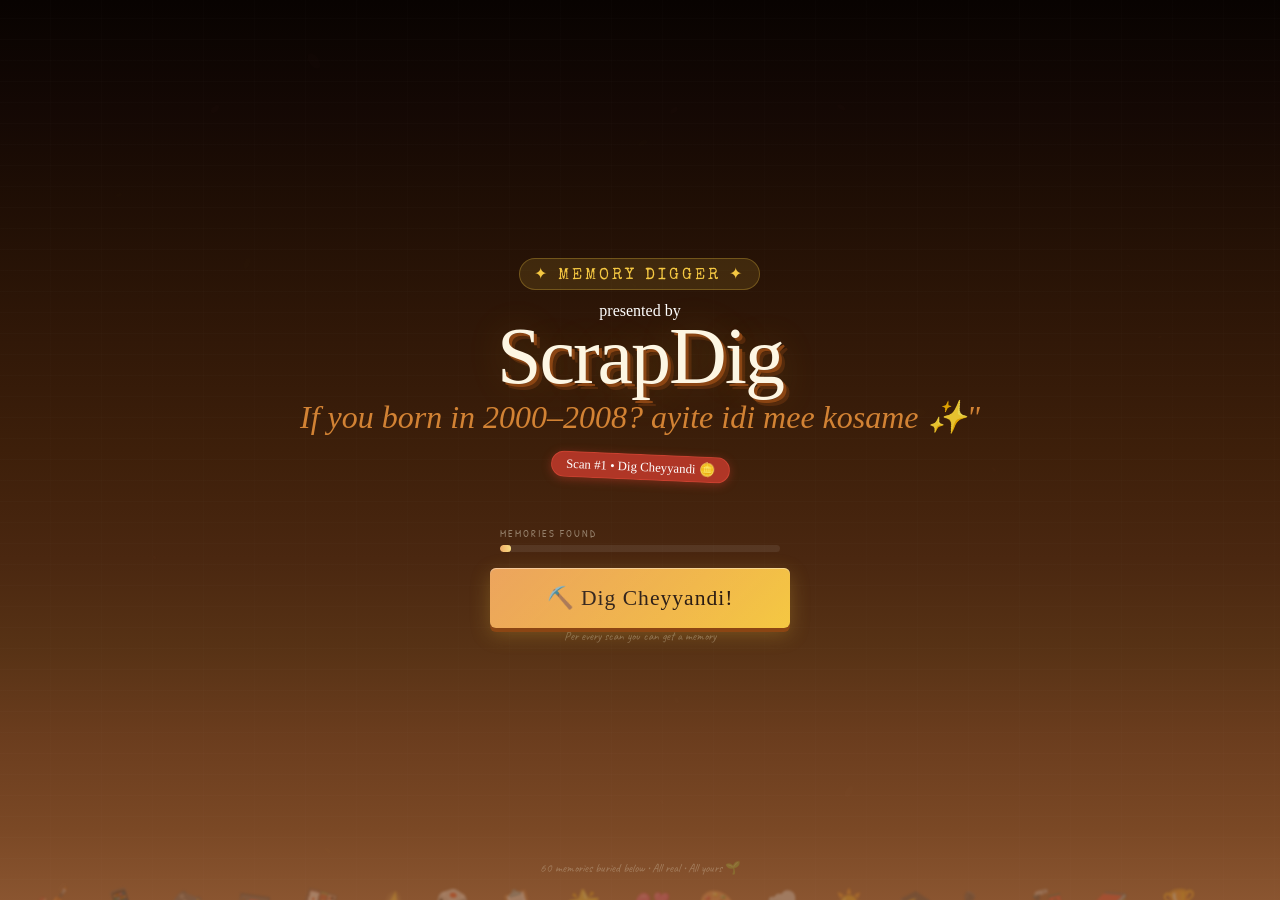
==== index.html @ 2a5e7024 "increased to 1.3 and none" ====
<!DOCTYPE html>
<html lang="en">
<head>
<meta charset="UTF-8">
<meta name="viewport" content="width=device-width, initial-scale=1.0, maximum-scale=1.0, user-scalable=no">
<meta name="theme-color" content="#1a0a05">
<meta name="description" content="Dig up 60 buried childhood memories from the 2000s. Galli cricket, CN at 6 PM, Nokia Snake, power cuts — all yours to unearth.">
<meta name="keywords" content="childhood memories, Indian nostalgia, 2000s, millennium kids, Telugu nostalgia, scrapdig">
<meta name="author" content="ScrapDig">
<meta property="og:title" content="ScrapDig — Dig Up Your Childhood">
<meta property="og:description" content="60 buried memories from growing up in India, 2000–2010. Each one hits different.">
<meta property="og:type" content="website">
<meta property="og:image" content="https://og-image.vercel.app/ScrapDig%20%E2%80%94%20Memory%20Digger.png">
<meta name="twitter:card" content="summary_large_image">
<meta name="twitter:title" content="ScrapDig — Dig Up Your Childhood">
<meta name="twitter:description" content="60 buried Indian childhood memories. Galli cricket, CN 6PM, Nokia Snake, powercuts — all real, all yours.">
<meta name="mobile-web-app-capable" content="yes">
<meta name="apple-mobile-web-app-capable" content="yes">
<meta name="apple-mobile-web-app-status-bar-style" content="black-translucent">
<meta name="apple-mobile-web-app-title" content="ScrapDig">
<link rel="icon" href="data:image/svg+xml,<svg xmlns='http://www.w3.org/2000/svg' viewBox='0 0 100 100'><text y='.9em' font-size='90'>⛏️</text></svg>">
<title>ScrapDig — Memory Digger</title>
<link rel="preconnect" href="https://fonts.googleapis.com">
<link rel="preconnect" href="https://fonts.gstatic.com" crossorigin>
<link href="https://fonts.googleapis.com/css2?family=Caveat:wght@400;600;700&family=Permanent+Marker&family=Patrick+Hand+SC&family=Kalam:wght@300;400;700&family=Special+Elite&display=swap" rel="stylesheet">
<style>
:root {
  --soil1: #3d1f0a;
  --soil2: #2a1205;
  --gold: #f5c842;
  --amber: #e8913a;
  --rust: #c0392b;
  --paper: #fdf6e3;
  --aged: #f0e6c8;
  --ink: #1e0e05;
  --cream: #faf3e0;
  --green: #2ecc71;
  --blue: #3498db;
  --purple: #9b59b6;
  --safe: env(safe-area-inset-bottom, 0px);
}

* { margin:0; padding:0; box-sizing:border-box; -webkit-tap-highlight-color:transparent; }

html, body {
  height: 100%; width: 100%;
  overflow: hidden;
  font-family: 'lora', cursive;
  background: var(--soil2);
  -webkit-font-smoothing: antialiased;
}

/* LOADER */
#loader {
  position: fixed; inset: 0;
  background: var(--soil2);
  display: flex; flex-direction: column;
  align-items: center; justify-content: center;
  z-index: 9999;
  transition: opacity 0.5s ease;
}
#loader.out { opacity: 0; pointer-events: none; }
.loader-shovel { font-size: 3.5rem; animation: shovelDig 0.8s ease-in-out infinite; transform-origin: bottom center; }
@keyframes shovelDig { 0%,100%{ transform: rotate(-20deg); } 50%{ transform: rotate(15deg) translateY(6px); } }
.loader-text { font-family: 'Permanent Marker', cursive; color: var(--gold); font-size: 1rem; margin-top: 12px; letter-spacing: 2px; animation: pulse 1.2s ease infinite; }
@keyframes pulse { 0%,100%{opacity:1} 50%{opacity:0.4} }

/* ENTRY SCREEN */
#entry {
  position: fixed; inset: 0;
  display: flex; flex-direction: column;
  align-items: center; justify-content: center;
  z-index: 100; overflow: hidden;
  transition: transform 0.55s cubic-bezier(0.7,0,0.3,1), opacity 0.4s;
}
#entry.slide-out { transform: translateY(-100%); opacity: 0; pointer-events: none; }

.entry-bg {
  position: absolute; inset: 0;
  background: linear-gradient(180deg, #080301 0%, #140804 12%, #221005 25%, #311808 38%, #3d1f0a 50%, #4a2710 62%, #573215 72%, #6b3d1e 82%, #7a4825 92%, #8a5530 100%);
}
.entry-bg::before {
  content: '';
  position: absolute; inset: 0;
  background-image: repeating-linear-gradient(0deg, transparent 0px, transparent 20px, rgba(255,255,255,0.012) 20px, rgba(255,255,255,0.012) 21px), repeating-linear-gradient(90deg, transparent 0px, transparent 50px, rgba(255,255,255,0.008) 50px, rgba(255,255,255,0.008) 51px);
}

.soil-particle { position: absolute; border-radius: 50%; background: rgba(255,210,130,0.1); pointer-events: none; }

.entry-content { position: relative; z-index: 2; display: flex; flex-direction: column; align-items: center; padding: 0 24px; text-align: center; }

.brand-tag { background: rgba(245,200,66,0.12); border: 1px solid rgba(245,200,66,0.28); color: var(--gold); font-family: 'Special Elite', cursive; font-size: 1rem; letter-spacing: 3px; text-transform: uppercase; padding: 5px 14px; border-radius: 20px; margin-bottom: 12px; }

.entry-logo { font-family: 'Permanent Marker', cursive; font-size: clamp(3.5rem, 15vw, 5rem); color: var(--paper); line-height: 0.9; text-shadow: 3px 3px 0 #8B4513, 6px 6px 0 rgba(139,69,19,0.35), 0 0 40px rgba(245,200,66,0.18); animation: logoGlow 3s ease infinite; letter-spacing: -2px; }
@keyframes logoGlow { 0%,100%{ text-shadow: 3px 3px 0 #8B4513, 6px 6px 0 rgba(139,69,19,0.35), 0 0 40px rgba(245,200,66,0.18); } 50%{ text-shadow: 3px 3px 0 #8B4513, 6px 6px 0 rgba(139,69,19,0.35), 0 0 60px rgba(245,200,66,0.38); } }

.entry-tagline { font-family: 'Caveat', cursive; color: var(--amber); font-size: clamp(1rem, 4vw, 2rem); margin-top: 6px; opacity: 0.88; font-style: italic; }

.dig-meter { width: min(280px, 80vw); margin: 22px 0 8px; }
.dig-meter-label { font-family: 'Patrick Hand SC', cursive; color: rgba(245,239,220,0.45); font-size: 0.65rem; letter-spacing: 2px; text-transform: uppercase; text-align: left; margin-bottom: 5px; }
.dig-meter-bar { height: 7px; background: rgba(255,255,255,0.08); border-radius: 4px; overflow: hidden; }
.dig-meter-fill { height: 100%; background: linear-gradient(90deg, var(--amber), var(--gold)); border-radius: 4px; transition: width 1.2s ease; position: relative; overflow: hidden; }
.dig-meter-fill::after { content: ''; position: absolute; top:0; right:0; bottom:0; width:30px; background: linear-gradient(90deg, transparent, rgba(255,255,255,0.35)); animation: shimmer 1.8s linear infinite; }
@keyframes shimmer { from{transform:translateX(-30px)} to{transform:translateX(15px)} }

.scan-pill { background: rgba(192,57,43,0.88); border: 1px solid rgba(255,90,70,0.35); color: white; font-family: 'Permanent Marker', cursive; font-size: 0.8rem; padding: 4px 14px; border-radius: 20px; transform: rotate(2.5deg); box-shadow: 0 2px 10px rgba(192,57,43,0.45); margin-bottom: 24px; }

.dig-btn { position: relative; background: linear-gradient(135deg, var(--amber) 0%, var(--gold) 100%); color: var(--ink); border: none; font-family: 'Permanent Marker', cursive; font-size: clamp(1.05rem, 4.5vw, 1.35rem); padding: 17px 40px; border-radius: 6px; cursor: pointer; box-shadow: 0 4px 0 #8B4513, 0 6px 20px rgba(245,200,66,0.25), inset 0 1px 0 rgba(255,255,255,0.38); transition: transform 0.1s, box-shadow 0.1s; letter-spacing: 1px; overflow: hidden; -webkit-appearance: none; width: min(300px, 85vw); }
.dig-btn::before { content: ''; position: absolute; inset: 0; background: linear-gradient(135deg, rgba(255,255,255,0.18), transparent); pointer-events: none; }
.dig-btn:active { transform: translateY(3px); box-shadow: 0 1px 0 #8B4513, 0 2px 8px rgba(245,200,66,0.18); }

.entry-footer { position: absolute; bottom: max(24px, var(--safe)); left: 0; right: 0; text-align: center; font-family: 'Caveat', cursive; color: rgba(245,239,220,0.28); font-size: 0.78rem; padding: 0 24px; }

.buried-hint { position: absolute; bottom: 0; left: 0; right: 0; height: 80px; overflow: hidden; }
.buried-item { position: absolute; bottom: -20px; font-size: 1.7rem; opacity: 0.25; filter: blur(0.8px); transform: rotate(var(--rot)); }

/* DIG ANIMATION */
#dig-anim { position: fixed; inset: 0; background: var(--soil2); z-index: 200; display: flex; flex-direction: column; align-items: center; justify-content: center; opacity: 0; pointer-events: none; transition: opacity 0.25s; }
#dig-anim.show { opacity: 1; pointer-events: all; }
.dig-anim-shovel { font-size: 3.8rem; animation: digShovel 0.45s ease-in-out infinite; display: block; transform-origin: bottom center; }
@keyframes digShovel { 0%{ transform: rotate(-28deg) scale(1); } 50%{ transform: rotate(18deg) scale(1.08) translateY(7px); } 100%{ transform: rotate(-28deg) scale(1); } }
.dig-anim-text { font-family: 'Caveat', cursive; color: var(--gold); font-size: 1.15rem; margin-top: 10px; }
.dig-anim-dots span { animation: dotBlink 0.9s ease infinite; color: var(--amber); font-size: 1.4rem; }
.dig-anim-dots span:nth-child(2){ animation-delay:0.2s } .dig-anim-dots span:nth-child(3){ animation-delay:0.4s }
@keyframes dotBlink { 0%,100%{opacity:0.15} 50%{opacity:1} }
.fly-particle { position: absolute; width: 7px; height: 5px; border-radius: 50%; pointer-events: none; animation: flyOut var(--dur) ease-out both; }
@keyframes flyOut { 0%{ transform: translate(0,0) scale(1); opacity:1; } 100%{ transform: translate(var(--tx), var(--ty)) scale(0.2); opacity:0; } }

/* MEMORY SCREEN */
#memory-screen { position: fixed; inset: 0; overflow-y: auto; overflow-x: hidden; -webkit-overflow-scrolling: touch; opacity: 0; pointer-events: none; transition: opacity 0.4s; background: #1a0e06; }
#memory-screen.show { opacity: 1; pointer-events: all; }

.soil-header { background: linear-gradient(180deg, #0a0401 0%, #150803 40%, #1e0d04 100%); height: 58px; position: sticky; top: 0; z-index: 50; flex-shrink: 0; display: flex; align-items: center; border-bottom: 1px solid rgba(245,200,66,0.1); }
.soil-header-content { width: 100%; display: flex; justify-content: space-between; align-items: center; padding: 0 16px; }
.soil-logo { font-family: 'Permanent Marker', cursive; color: var(--gold); font-size: 1.05rem; text-shadow: 0 0 10px rgba(245,200,66,0.4); }
.soil-scan-no { background: var(--rust); color: white; font-family: 'Caveat', cursive; font-size: 0.8rem; padding: 3px 12px; border-radius: 12px; transform: rotate(1.5deg); }

.dirt-reveal { position: relative; margin: 14px 14px 0; padding-bottom: 24px; }

/* MEMORY CARD - Enhanced */
.mem-card {
  background: var(--paper);
  border-radius: 4px;
  box-shadow: 0 3px 8px rgba(0,0,0,0.18), 0 16px 50px rgba(0,0,0,0.35), inset 0 1px 0 rgba(255,255,255,0.95);
  overflow: hidden;
  position: relative;
  margin-top: 0;
  animation: cardReveal 0.5s cubic-bezier(0.34,1.45,0.64,1) both;
  will-change: transform;
}
@keyframes cardReveal { from { transform: translateY(28px) scale(0.94); opacity: 0; } to { transform: translateY(0) scale(1); opacity: 1; } }

.mem-card::before { content: ''; position: absolute; inset: 0; background-image: url("data:image/svg+xml,%3Csvg xmlns='http://www.w3.org/2000/svg' width='200' height='200'%3E%3Cfilter id='n'%3E%3CfeTurbulence type='fractalNoise' baseFrequency='0.65' numOctaves='3' stitchTiles='stitch'/%3E%3CfeColorMatrix type='saturate' values='0'/%3E%3C/filter%3E%3Crect width='200' height='200' filter='url(%23n)' opacity='0.035'/%3E%3C/svg%3E"); pointer-events: none; z-index: 0; }

.tape { position: absolute; background: rgba(255,242,150,0.62); border-left: 1px solid rgba(200,180,75,0.28); border-right: 1px solid rgba(200,180,75,0.28); z-index: 10; }
.tape-top { width: 88px; height: 20px; top: -10px; left: 50%; transform: translateX(-50%) rotate(var(--tr, 0deg)); }

.rarity-banner { height: 5px; width: 100%; }

/* Hero visual */
.mem-visual { width: 100%; min-height: 165px; display: flex; align-items: center; justify-content: center; position: relative; overflow: hidden; }
.mem-category { position: absolute; top: 10px; left: 11px; background: rgba(0,0,0,0.52); backdrop-filter: blur(4px); color: white; font-family: 'Special Elite', cursive; font-size: 0.58rem; letter-spacing: 2px; text-transform: uppercase; padding: 4px 10px; border-radius: 12px; }
.age-badge { position: absolute; top: 10px; right: 11px; font-family: 'Permanent Marker', cursive; font-size: 0.7rem; padding: 4px 10px; border-radius: 12px; transform: rotate(2.5deg); }
.mem-emoji { font-size: clamp(4.5rem, 18vw, 6.5rem); filter: drop-shadow(3px 5px 7px rgba(0,0,0,0.28)); animation: emojiPop 0.45s 0.12s cubic-bezier(0.34,1.5,0.64,1) both; position: relative; z-index: 1; }
@keyframes emojiPop { from { transform: scale(0.25) rotate(-18deg); opacity: 0; } to { transform: scale(1) rotate(0deg); opacity: 1; } }

/* Content */
.mem-content { padding: 18px 16px 0; position: relative; z-index: 1; }
.mem-age-label { font-family: 'Special Elite', cursive; font-size: 0.58rem; letter-spacing: 3px; text-transform: uppercase; color: var(--amber); margin-bottom: 3px; opacity: 0; animation: fadeSlideUp 0.38s 0.28s ease both; }
.mem-title { font-family: 'Permanent Marker', cursive; font-size: clamp(1.45rem, 5.5vw, 1.9rem); color: var(--ink); line-height: 1.1; margin-bottom: 12px; opacity: 0; animation: fadeSlideUp 0.38s 0.38s ease both; }

/* Story body - first person, rich narrative */
.mem-body {
  font-family: 'Kalam', cursive;
  font-size: clamp(0.95rem, 3.7vw, 1.08rem);
  color: #2a1608;
  line-height: 1.82;
  margin-bottom: 16px;
  opacity: 0;
  animation: fadeSlideUp 0.38s 0.48s ease both;
  border-left: 3px solid var(--amber);
  padding-left: 13px;
  background: linear-gradient(135deg, rgba(245,200,66,0.04), transparent);
  border-radius: 0 6px 6px 0;
  padding-top: 8px;
  padding-bottom: 8px;
}

/* Hook line - pull to next card */
.mem-hook {
  background: linear-gradient(135deg, rgba(30,14,5,0.06), rgba(245,200,66,0.08));
  border: 1.5px dashed rgba(139,69,19,0.3);
  border-radius: 8px;
  padding: 11px 14px;
  margin: 0 0 15px;
  font-family: 'lora', cursive;
  font-size: clamp(0.9rem, 3.5vw, 1.3rem);
  color: #5c2a0a;
  line-height: 1.55;
  opacity: 0;
  animation: fadeSlideUp 0.38s 0.58s ease both;
  text-align: center;
  font-style: none;
  position: relative;
}
.mem-hook::before {
  content: '💬';
  position: absolute;
  top: -11px;
  left: 50%;
  transform: translateX(-50%);
  font-size: 1.1rem;
  font-style: normal;
}

.mem-widget { margin: 0 0 14px; border-radius: 8px; overflow: hidden; opacity: 0; animation: fadeSlideUp 0.38s 0.65s ease both; }

.mem-tags { display: flex; flex-wrap: wrap; gap: 5px; margin-bottom: 16px; opacity: 0; animation: fadeSlideUp 0.38s 0.72s ease both; }
.tag { font-family: 'Patrick Hand SC', cursive; font-size: 0.68rem; padding: 4px 11px; border-radius: 12px; border: 1.5px solid; }

.mem-stamp { position: absolute; top: 22px; right: 16px; font-family: 'Special Elite', cursive; font-size: 0.48rem; letter-spacing: 1.5px; text-transform: uppercase; padding: 5px 7px; border: 2px solid; border-radius: 2px; opacity: 0.5; transform: rotate(11deg); white-space: nowrap; }

.mem-action { padding: 0 16px max(18px, calc(var(--safe) + 18px)); opacity: 0; animation: fadeSlideUp 0.38s 0.8s ease both; }

.next-dig-btn { display: block; width: 100%; background: linear-gradient(135deg, #1e0b03, #4a1f08); color: var(--gold); border: 2px solid rgba(245,200,66,0.25); font-family: 'Permanent Marker', cursive; font-size: clamp(0.95rem, 4vw, 1.15rem); padding: 15px; border-radius: 8px; cursor: pointer; letter-spacing: 1px; box-shadow: 0 4px 18px rgba(0,0,0,0.28), inset 0 1px 0 rgba(255,255,255,0.08); transition: transform 0.1s, box-shadow 0.1s; -webkit-appearance: none; position: relative; overflow: hidden; }
.next-dig-btn::before { content: ''; position: absolute; inset: 0; background: linear-gradient(135deg, rgba(245,200,66,0.08), transparent 50%); }
.next-dig-btn:active { transform: scale(0.97); box-shadow: 0 2px 8px rgba(0,0,0,0.28); }

.dig-progress { text-align: center; font-family: 'Caveat', cursive; font-size: 0.78rem; color: rgba(30,14,5,0.4); margin-top: 9px; padding-bottom: 6px; }

.scratch-line { position: absolute; height: 1px; background: linear-gradient(90deg, transparent, rgba(0,0,0,0.035), transparent); pointer-events: none; }

@keyframes fadeSlideUp { from { transform: translateY(10px); opacity: 0; } to { transform: translateY(0); opacity: 1; } }

/* EASTER EGG */
#egg-screen { position: fixed; inset: 0; background: radial-gradient(ellipse at center, #1a0805 0%, #040100 100%); z-index: 500; display: flex; flex-direction: column; align-items: center; justify-content: center; opacity: 0; pointer-events: none; transition: opacity 0.4s; padding: 24px; }
#egg-screen.show { opacity: 1; pointer-events: all; }
.egg-glow { font-size: 4.5rem; animation: eggFloat 2s ease infinite; filter: drop-shadow(0 0 18px rgba(245,200,66,0.75)); }
@keyframes eggFloat { 0%,100%{ transform: translateY(0) rotate(-4deg); } 50%{ transform: translateY(-10px) rotate(4deg); } }
.egg-title { font-family: 'Permanent Marker', cursive; color: var(--gold); font-size: clamp(1.5rem, 6.5vw, 2rem); text-align: center; margin-top: 14px; text-shadow: 0 0 25px rgba(245,200,66,0.55); line-height: 1.2; }
.egg-body { font-family: 'Caveat', cursive; color: rgba(245,239,220,0.78); font-size: clamp(0.95rem, 3.8vw, 1.15rem); text-align: center; margin-top: 10px; line-height: 1.62; max-width: 320px; }
.egg-close { margin-top: 28px; background: transparent; border: 2px solid rgba(245,200,66,0.45); color: var(--gold); font-family: 'Permanent Marker', cursive; font-size: 0.95rem; padding: 11px 28px; border-radius: 6px; cursor: pointer; transition: background 0.2s; }
.egg-close:active { background: rgba(245,200,66,0.12); }
.egg-star { position: absolute; width: 2px; height: 2px; border-radius: 50%; background: rgba(245,200,66,0.45); animation: twinkle var(--d) ease infinite; }
@keyframes twinkle { 0%,100%{opacity:0.1} 50%{opacity:1} }

/* CONFETTI */
.confetti { position: fixed; pointer-events: none; z-index: 999; border-radius: 2px; animation: confettiFall var(--dur) ease-out both; }
@keyframes confettiFall { 0%{ transform: translateY(-10px) rotate(0deg); opacity:1; } 100%{ transform: translateY(110vh) rotate(540deg); opacity:0; } }

/* ═══ WIDGETS ═══ */
/* Nokia */
.nokia-wrap { background: #c5c5bc; padding: 10px; border-radius: 8px; }
.nokia-body { background: #363630; border-radius: 6px; padding: 7px; }
.nokia-screen { background: #7aab6a; border: 2px solid #3a5a2c; border-radius: 3px; padding: 8px; font-family: 'Special Elite', cursive; font-size: 0.72rem; color: #1a3010; min-height: 62px; display: flex; align-items: center; justify-content: center; text-align: center; line-height: 1.5; position: relative; overflow: hidden; }
.nokia-screen::before { content: ''; position: absolute; inset: 0; background: repeating-linear-gradient(0deg, transparent, transparent 8px, rgba(0,0,0,0.055) 8px, rgba(0,0,0,0.055) 9px); }
.nokia-screen::after { content: ''; position: absolute; top: 0; left: 0; right: 0; height: 3px; background: linear-gradient(180deg, rgba(255,255,255,0.28), transparent); }
.nokia-keys { display: flex; gap: 4px; margin-top: 5px; justify-content: center; }
.nokia-key { background: #424238; color: #8a8a7a; font-size: 0.52rem; padding: 3px 7px; border-radius: 3px; font-family: 'Special Elite', cursive; }

/* TV */
.tv-wrap { background: linear-gradient(135deg, #282828, #181818); border-radius: 12px; padding: 9px; border: 3px solid #3a3a3a; box-shadow: inset 0 0 10px rgba(0,0,0,0.45); }
.tv-screen-border { background: #0e0e0e; border-radius: 6px; padding: 5px; }
.tv-screen { background: linear-gradient(135deg, #ff4400, #e50000); border-radius: 4px; padding: 9px 11px; color: white; min-height: 95px; }
.tv-cn-logo { font-family: 'Permanent Marker', cursive; font-size: 1.1rem; margin-bottom: 6px; }
.tv-row { display: flex; justify-content: space-between; padding: 4px 0; border-bottom: 1px solid rgba(255,255,255,0.18); font-family: 'Caveat', cursive; font-size: 0.78rem; }
.tv-row.now { background: rgba(255,255,255,0.14); padding: 4px 6px; border-radius: 3px; }
.now-badge { background: #ffdd00; color: #cc0000; font-size: 0.52rem; padding: 1px 4px; border-radius: 2px; font-family:'Special Elite',cursive; letter-spacing:1px; margin-left:4px; }
.tv-antenna { display:flex; justify-content:center; margin-bottom:5px; }
.tv-ant-line { width:2px; height:18px; background:#555; transform:rotate(var(--a)); transform-origin: bottom center; }

/* Report card */
.report-wrap { background: white; border: 1px solid #ccc; border-radius: 4px; overflow: hidden; }
.report-head { background: linear-gradient(135deg, #1a3a6a, #2855a0); color: white; padding: 8px 11px; text-align: center; font-family: 'Special Elite', cursive; font-size: 0.68rem; letter-spacing: 1px; }
.report-body { padding: 9px; }
.report-row { display: flex; justify-content: space-between; padding: 4px 0; border-bottom: 1px solid #f0f0f0; font-family: 'Special Elite', cursive; font-size: 0.7rem; color: #333; }
.grade-good { color: #22c55e; font-weight: bold; } .grade-avg { color: #f59e0b; font-weight: bold; } .grade-bad { color: #ef4444; font-weight: bold; }
.report-footer { background: #f8f8f8; padding: 6px 11px; font-family:'Special Elite',cursive; font-size:0.58rem; color:#666; }

/* Power cut */
.powercut-wrap { background: linear-gradient(180deg, #0b0b0b, #0f0f0f); border-radius: 8px; padding: 18px; text-align: center; min-height: 88px; display: flex; flex-direction: column; align-items: center; justify-content: center; gap: 7px; position: relative; overflow: hidden; }
.powercut-wrap::before { content: ''; position: absolute; inset: 0; background: radial-gradient(ellipse at 50% 55%, rgba(255,175,45,0.12) 0%, transparent 60%); }
.candle-emoji { font-size: 2.8rem; animation: candleFlick 0.28s ease infinite alternate; position: relative; z-index: 1; }
@keyframes candleFlick { 0%{ transform: scale(1) rotate(-3deg); } 100%{ transform: scale(1.04) rotate(3deg); } }
.pc-text { font-family:'Caveat',cursive; color:#d4a017; font-size:0.88rem; position:relative; z-index:1; line-height:1.5; }
.pc-stars { position:absolute; top:8px; left:0; right:0; display:flex; justify-content:center; gap:8px; }
.pc-star { color:rgba(255,220,100,0.28); font-size:0.58rem; animation: twinkle var(--d) ease infinite; }

/* Tiffin */
.tiffin-wrap { background: linear-gradient(135deg, #ffecaa, #fdcb6e); border-radius: 8px; padding: 13px; text-align: center; border: 2px solid rgba(253,200,100,0.45); }
.tiffin-box-vis { display: flex; justify-content: center; gap: 5px; margin-bottom: 9px; }
.tiffin-compartment { background: rgba(255,255,255,0.68); border-radius: 4px; border: 1px solid rgba(0,0,0,0.08); padding: 7px 5px; font-size: 1.5rem; text-align: center; flex: 1; box-shadow: inset 0 1px 3px rgba(0,0,0,0.08); }
.tiffin-label { font-family:'Caveat',cursive; font-size:0.78rem; color:#5d3a0a; }

/* Cricket */
.cricket-board { background: linear-gradient(180deg, #2a5a1c, #183810); border-radius: 8px; padding: 11px; color: white; font-family: 'Special Elite', cursive; }
.cricket-score { font-size: 1.9rem; text-align: center; color: #f5c842; font-family: 'Permanent Marker', cursive; }
.cricket-row { display:flex; justify-content:space-between; font-size:0.68rem; margin-top:3px; opacity:0.78; }
.cricket-balls { display:flex; gap:3px; margin-top:7px; justify-content:center; }
.ball { width:17px; height:17px; border-radius:50%; background:#e74c3c; display:flex; align-items:center; justify-content:center; font-size:0.55rem; border:1px solid rgba(255,255,255,0.28); }
.ball.six { background:#f5c842; color:#1a0a04; font-size:0.52rem; font-family:'Permanent Marker',cursive; }
.ball.dot { background:#4a4a4a; }

/* Rain */
.rain-wrap { background: linear-gradient(180deg, #193858 0%, #1e6095 50%, #4a8faa 100%); border-radius: 8px; padding: 13px; text-align: center; min-height: 88px; position: relative; overflow: hidden; }
.rain-drop-el { position: absolute; width: 1.5px; background: rgba(190,225,255,0.55); border-radius: 1px; animation: rainDrop linear infinite; }
@keyframes rainDrop { from { transform: translateY(-15px); opacity:0.7; } to { transform: translateY(115px); opacity:0; } }
.rain-content { position:relative; z-index:1; }
.puddle { font-size:2.3rem; animation: puddle 0.9s ease infinite; }
@keyframes puddle { 0%,100%{transform:scaleX(1)} 50%{transform:scaleX(1.08)} }

/* Exam */
.exam-wrap { background: linear-gradient(135deg, #fff8e1, #fde68a); border-radius: 8px; padding: 11px; border-left: 4px solid var(--rust); }
.exam-timer { font-family:'Permanent Marker',cursive; font-size:1.5rem; color:var(--rust); text-align:center; }
.exam-subject { font-family:'Special Elite',cursive; font-size:0.68rem; letter-spacing:1px; text-align:center; color:#444; margin-bottom:5px; text-transform:uppercase; }
.exam-items { display:flex; gap:7px; justify-content:center; font-size:1.35rem; margin-top:7px; }

/* Dialup */
.dialup-wrap { background: #151515; border-radius: 6px; padding: 11px; font-family: 'Special Elite', cursive; color: #00ff00; font-size: 0.62rem; letter-spacing: 1px; }
.dialup-bar-bg { background: #2a2a2a; height: 9px; border-radius: 2px; margin: 5px 0; overflow:hidden; }
.dialup-bar-fill { height: 100%; background: linear-gradient(90deg, #009900, #00ff00); animation: loadFill 3s steps(18) infinite; width: 0%; }
@keyframes loadFill { 0%{width:0%} 68%{width:65%} 70%{width:65%} 100%{width:65%} }
.dialup-text { color: #00cc00; margin-top:3px; font-size:0.58rem; animation: dialupBlink 1s step-end infinite; }
@keyframes dialupBlink { 0%,100%{opacity:1} 50%{opacity:0} }

/* Sticker */
.sticker-wrap { background: linear-gradient(135deg, #ffd700, #ff8800); border-radius: 8px; padding: 13px; text-align: center; border: 3px dashed rgba(255,255,255,0.45); }
.sticker-hero { font-size: 3.2rem; animation: heroFloat 1.4s ease infinite; }
@keyframes heroFloat { 0%,100%{transform:translateY(0) rotate(-2.5deg)} 50%{transform:translateY(-7px) rotate(2.5deg)} }
.sticker-power-bar { background:rgba(255,255,255,0.28); height:7px; border-radius:4px; margin-top:7px; overflow:hidden; }
.sticker-power-fill { height:100%; background:white; width:85%; box-shadow:0 0 7px rgba(255,255,255,0.75); }

/* Nani */
.nani-wrap { background: linear-gradient(135deg, #ffead0, #fcb090); border-radius: 8px; padding: 13px; text-align: center; }
.nani-house { font-size: 2.8rem; animation: naniWobble 2s ease infinite; }
@keyframes naniWobble { 0%,100%{transform:rotate(0)} 25%{transform:rotate(-2.5deg)} 75%{transform:rotate(2.5deg)} }
.nani-items { display:flex; gap:9px; justify-content:center; font-size:1.7rem; margin-top:7px; }

/* Diwali */
.diwali-wrap { background: #180900; border-radius: 8px; padding: 13px; text-align: center; position: relative; overflow: hidden; min-height: 88px; }
.spark { position:absolute; font-size:1.1rem; animation: sparkFly var(--sd) ease-out infinite; }
@keyframes sparkFly { 0%{ transform: translate(0,0) scale(0); opacity:1; } 100%{ transform: translate(var(--sx), var(--sy)) scale(1); opacity:0; } }
.diwali-center { position:relative; z-index:1; font-size:2.8rem; filter:drop-shadow(0 0 9px rgba(255,200,0,0.75)); }

/* Friendship band */
.band-wrap { background: linear-gradient(135deg, #a6edea, #fcd6e3); border-radius: 8px; padding: 13px; text-align: center; }
.band-visual { display:flex; gap:4px; justify-content:center; margin-bottom:7px; }
.band-stripe { height:11px; width:38px; border-radius:2px; box-shadow:0 1px 3px rgba(0,0,0,0.12); }

/* Bus */
.bus-window { background: linear-gradient(180deg, #87CEEB 0%, #87CEEB 58%, #8B7355 58%, #8B7355 100%); border-radius: 12px; border: 5px solid #7a6545; padding: 9px; min-height: 88px; position: relative; overflow: hidden; }
.bus-clouds { position:absolute; top:8%; left:0; right:0; display:flex; gap:18px; animation: cloudMove 7s linear infinite; }
.cloud { font-size:1.3rem; opacity:0.75; }
@keyframes cloudMove { 0%{transform:translateX(0)} 100%{transform:translateX(-55px)} }
.bus-tree { position:absolute; bottom:0; font-size:1.9rem; animation: treePass 1.8s linear infinite; }
@keyframes treePass { 0%{left:110%} 100%{left:-18%} }
.bus-text { position:absolute; bottom:32px; left:0; right:0; text-align:center; font-family:'Permanent Marker',cursive; color:var(--ink); font-size:0.75rem; background:rgba(255,255,255,0.55); padding:3px; }

/* Ludo */
.ludo-wrap { background: linear-gradient(135deg, #1a5c1a, #0d3a0d); border-radius: 8px; padding: 12px; text-align: center; }
.ludo-board { display: grid; grid-template-columns: repeat(3,1fr); gap: 3px; max-width: 150px; margin: 0 auto 8px; }
.ludo-cell { height: 28px; border-radius: 3px; display: flex; align-items: center; justify-content: center; font-size: 1rem; }

/* IPL */
.ipl-wrap { background: linear-gradient(135deg, #0a0a2e, #1a1a5e); border-radius: 8px; padding: 12px; text-align: center; border: 1px solid rgba(245,200,66,0.2); }
.ipl-score { font-family: 'Permanent Marker', cursive; font-size: 1.7rem; color: var(--gold); }
.ipl-detail { font-family: 'Special Elite', cursive; font-size: 0.65rem; color: rgba(255,255,255,0.7); letter-spacing: 1px; }

/* Typography helpers */
.highlight { color: var(--rust); font-weight: bold; }
</style>
</head>
<body>

<div id="loader">
  <span class="loader-shovel">⛏️</span>
  <div class="loader-text">Memories Load Avutunnaayi...</div>
</div>

<div id="entry">
  <div class="entry-bg"></div>
  <div class="buried-hint" id="buriedHint"></div>
  <div class="entry-content">
    <div class="brand-tag">✦ MEMORY DIGGER ✦</div>
    <div style="color: white;">presented by</div>
    <div class="entry-logo" style="font-family: Lora;">ScrapDig</div>
    <div class="entry-tagline" style="font-family: Lora;">If you born in 2000–2008? ayite idi mee kosame ✨"</div>
    <div style="height:18px"></div>
    <div class="scan-pill" id="entryPill">Scan #1 </div>
    <div class="dig-meter">
      <div class="dig-meter-label">Memories Found</div>
      <div class="dig-meter-bar"><div class="dig-meter-fill" id="entryMeterFill" style="width:4%"></div></div>
    </div>
    <div style="height:8px"></div>
    <button class="dig-btn" onclick="startDig()">⛏️ Dig Cheyyandi!</button>
    <div style="height:14px;color:rgba(245,239,220,0.32);font-family:'Caveat',cursive;font-size:0.78rem;">Per every scan you can get a memory</div>
  </div>
  <div class="entry-footer">60 memories buried below • All real • All yours 🌱</div>
</div>

<div id="dig-anim">
  <div style="text-align:center">
    <span class="dig-anim-shovel">⛏️</span>
    <div class="dig-anim-text">Mee memories ni Dig chesthunna...</div>
    <div class="dig-anim-dots"><span>●</span><span>●</span><span>●</span></div>
    <div style="margin-top:9px;font-family:'Caveat',cursive;color:rgba(245,200,66,0.45);font-size:0.82rem;" id="digQuote"></div>
  </div>
</div>

<div id="memory-screen">
  <div class="soil-header">
    <div class="soil-header-content">
      <div class="soil-logo">⛏️ ScrapDig</div>
      <div class="soil-scan-no" id="scanLabel">Scan #1</div>
    </div>
  </div>
  <div class="dirt-reveal">
    <div class="mem-card" id="memCard">
      <div class="tape tape-top" style="--tr:-1.8deg"></div>
      <div class="rarity-banner" id="rarityBanner"></div>
      <div id="memCardInner"></div>
    </div>
  </div>
</div>

<div id="egg-screen">
  <div id="eggStars"></div>
  <div class="egg-glow" id="eggEmoji">🌟</div>
  <div class="egg-title" id="eggTitle">RARE Memory Dorikinidi!</div>
  <div class="egg-body" id="eggBody">Something very special...</div>
  <button class="egg-close" onclick="closeEgg()">🪙 Back to Digging →</button>
</div>

<script>
// ═══════════════════════════════════════════════════════
// 50 MEMORIES — Proper Tenglish WhatsApp messages
// ═══════════════════════════════════════════════════════
const MEMORIES = [
  {
    id:'nokia',
    ageRange:'Age 6–9 Memories',
    ageColor:'#e74c3c',
    category:'📱 Phone Era',
    title:'Papa Nokia lo Snake 🐍',
    emoji:'📱',
    bg:'linear-gradient(135deg,#181828,#141e38)',
    body:'Bathroom door lock chesi, light dim ga undi. Papa Nokia 1100 silent mode lo. Snake II open chesaanu. First few levels easy. Score 420… 610… 790… fingers sweat avuthunnayi. Phone small screen lo aa green snake full control lo undi. Suddenly outside knock. “Em chesthunnaav?” papa voice. Heart skip. One wrong move — snake wall ki tagindi. Game over. 847 score. Screen lo “GAME OVER” blink avuthundi. Nenu deep breath teesukuni door open chesaanu. Papa suspicious look. Phone pocket lo silent. Aa 847 score — life lo first real heartbreak.',
    hook:'Mee highest Snake score gurthu undaa? Eppudu ayina book ayyaava? 😭',
    tags:[{l:'Nokia 1100',c:'#e74c3c'},{l:'Snake II',c:'#3498db'},{l:'Papa ka phone 😂',c:'#27ae60'},{l:'Torch 🔦',c:'#f39c12'}],
    widget:'nokia',
    rarity:'RARE',
    stamp:'RARE FIND',
    stampColor:'#e74c3c',
    quote:'"Low battery kanna… Game Over painful.✨',
    digMsg:'Nokia ringtone sound vistundi...'
  },
  {
    id:'cn6pm',
    ageRange:'Age 7–11 Memories',
    ageColor:'#ff6b35',
    category:'📺 TV Era',
    title:'6 PM Cartoon Network 📺',
    emoji:'📺',
    bg:'linear-gradient(135deg,#c83200,#dd0000)',
    body:'5:55 PM ki already remote hand lo. Amma kitchen nundi “Homework complete aa?” antundi. “Almost!” ani confident lie. 6:00 PM exact ga CN logo vastundi. Ben 10 transformation sound full volume. Omnitrix watch leka, wrist twist chesthu mirror mundu stand ayyaanu. Chota Bheem ladoos power concept ni serious ga nammaamu. Homework book open untundi pakkana — but eyes TV meeda. Adi daily ritual. 6 to 7 PM — sacred time. World stop ayye time.',
    hook:'Mee 6 PM cartoon evaridi? CN leda Disney? 📺',
    tags:[{l:'Chota Bheem',c:'#f39c12'},{l:'Ben 10',c:'#27ae60'},{l:'Courage 🐕',c:'#e74c3c'},{l:'6 PM sharp',c:'#9b59b6'}],
    widget:'cn',
    rarity:'UNCOMMON',
    stamp:'CLASSIC',
    stampColor:'#ff4500',
    quote:'Homework wait cheyyagaladu… Cartoon kaadu.',
    digMsg:'CN theme music vastundi...'
  },
  {
    id:'powercut',
    ageRange:'Age 6–13 Memories',
    ageColor:'#f39c12',
    category:'💡 Current Poyindi',
    title:'Current Poyindi! 🕯️',
    emoji:'🕯️',
    bg:'linear-gradient(180deg,#180a04,#2a1208)',
    body:'Fan slow… slow… stop. TV blink… black. Entire house silence. “Current poyindi!” ani andharu announce chesthaaru. Amma drawer nundi candle teesukosthundi. Hall lo small flame. Neighbours voice outside clear ga vinipisthundi. AC ledu, WiFi ledu, phone distraction ledu. Nanna random story start chesthaadu. Amma navvuthundi. Candle light lo faces different ga kanipisthaayi. Time slow ga move avuthundi. Current vachinappudu andharu “Vachindi!” ani cheer chesthaaru. But aa 40 minutes bonding… priceless.',
    hook:'Mee load shedding time lo emi chesthuundevaru? 🕯️',
    tags:[{l:'Load shedding',c:'#e67e22'},{l:'Candle ❤️',c:'#f39c12'},{l:'Inverter ledu 😂',c:'#c0392b'},{l:'Family vibes',c:'#27ae60'}],
    widget:'powercut',
    rarity:'UNCOMMON',
    stamp:'FELT THIS',
    stampColor:'#f39c12',
    quote:'"Current epudu vastuundi?" — asked every 10 minutes until it came back. 🕯️',
    digMsg:'Fan slow avutundi...'
  },
  {
    id:'tiffin',
    ageRange:'Age 5–13 Memories',
    ageColor:'#27ae60',
    category:'🍱 Amma Tiffin',
    title:'Amma Tiffin Box 🍱',
    emoji:'🍱',
    bg:'linear-gradient(135deg,#f39c12,#e74c3c)',
    body:'Lunch bell. Steel dabba open chesthe steam small ga visible. Aloo curry smell instant ga amma gurthu teppisthundi. First bite naaku. Second bite best friend ki. “Share cheyyaku” amma morning cheppindi — but share cheyyadam default. Box half ayyaka sudden ga 3 hands appear. “Oka bite ra.” Lunch time lo friendship depth measure ayindi tiffin sharing tho. Evening amma aduguthundi, “Tiffin thinava?” Nenu “Super undi!” ani reply. She smiles. She knows.',
    hook:'Mee amma tiffin lo best item enti? Share chesaava? 🍱',
    tags:[{l:'Aloo Paratha',c:'#e67e22'},{l:'Steel box 🥲',c:'#95a5a6'},{l:'Amma hands',c:'#e74c3c'},{l:'Share chesaamu 😂',c:'#27ae60'}],
    widget:'tiffin',
    rarity:'COMMON',
    stamp:'FELT THIS',
    stampColor:'#27ae60',
    quote:'Amma tiffin taste… Hostel lo dorakadu.😭',
    digMsg:'Amma tiffin smell vastundi...'
  },
  {
    id:'cricket',
    ageRange:'Age 7–15 Memories',
    ageColor:'#27ae60',
    category:'🏏 Galli Cricket',
    title:'Galli Cricket Legend 🏏',
    emoji:'🏏',
    bg:'linear-gradient(135deg,#1e6020,#f39c12)',
    body:'Chalk wall wicket. Rubber ball. Toss unnecessary. Argument mandatory. “OUT!” “OUT ledu!” 15 minutes discussion. Neighbour uncle window break ayyaka silence 3 seconds. Next second andharu run. Evening 6 to dark varaku game. Street light on ayyaka kuda last over finish cheyyali. Final ball six ayyaka colony stadium laga feel. Sweat + dust + happiness combo. Bat crack ayina game stop avvadu.',
    hook:'Mee galli cricket lo biggest fight eppudu jarigindi? 🏏',
    tags:[{l:'Tapeball 🔴',c:'#e74c3c'},{l:'Gully cricket',c:'#27ae60'},{l:'Window broke 😬',c:'#e67e22'},{l:'Fight mandatory',c:'#9b59b6'}],
    widget:'cricket',
    rarity:'COMMON',
    stamp:'LEGEND',
    stampColor:'#27ae60',
    quote:'Ground chinna… ego pedda😂',
    digMsg:'Ball sound... FOUR!'
  },
  {
    id:'rain',
    ageRange:'Age 5–14 Memories',
    ageColor:'#3498db',
    category:'🌧️ Monsoon Magic',
    title:'Varsham! School Ledu! ⛈️',
    emoji:'⛈️',
    bg:'linear-gradient(180deg,#183858,#1e6095)',
    body:'Morning ready uniform lo. Sky dark. First thunder. Bus raaledu. 8:10 ki message: “School holiday.” Instant jump. Rain lo chappal vesukuni baita ki run. Paper boats drain lo race. Amma “Jwaram vastundi!” ani warning. But aa rain smell… petrichor… brain lo permanent storage. Wet clothes, muddy legs, happy heart. Homework postpone. Life perfect.',
    hook:'School cancel ayyaka first reaction enti? ⛈️',
    tags:[{l:'Petrichor smell 🌱',c:'#27ae60'},{l:'Paper boats',c:'#3498db'},{l:'School cancel',c:'#e74c3c'},{l:'Amma ignore 😂',c:'#9b59b6'}],
    widget:'rain',
    rarity:'UNCOMMON',
    stamp:'MONSOON CORE',
    stampColor:'#3498db',
    quote:'Rain + Holiday = Childhood jackpot. 🌧️',
    digMsg:'Varsham sound vastundi...'
  },
  {
    id:'report',
    ageRange:'Age 8–15 Memories',
    ageColor:'#c0392b',
    category:'📋 Report Card',
    title:'Report Card Day 😰',
    emoji:'😰',
    bg:'linear-gradient(135deg,#e8e8e8,#bcbcbc)',
    body:'Report card hand lo. Maths 58. Telugu 78. English 65. Presentation strategy ready. Home reach ayyaka highlight Telugu first. Amma listen chesthundi calm ga. “Maths?” ani one word. Silence. Signature chesi emi cheppaledu. That silence = worst punishment. Next exam lo improve avvali ani genuine thought aa roju vachindi. Fear lo kuda growth undi.',
    hook:'Report card chupinchinappudu mee house reaction ela undedi? 😰',
    tags:[{l:'Marks drama',c:'#e74c3c'},{l:'Amma sign 😬',c:'#c0392b'},{l:'Class rank',c:'#f39c12'},{l:'Neighbour marks',c:'#3498db'}],
    widget:'report',
    rarity:'COMMON',
    stamp:'RELATABLE',
    stampColor:'#c0392b',
    quote:'Marks temporary… amma expression permanent.',
    digMsg:'Report card testaanu...'
  },
  {
    id:'cybercafe',
    ageRange:'Age 10–15 Memories',
    ageColor:'#9b59b6',
    category:'💻 Cyber Cafe',
    title:'Cyber Café! 10₹/hr 💻',
    emoji:'💻',
    bg:'linear-gradient(135deg,#0f0c29,#2e2860)',
    body:'10 rupees - bhaiya ki ichchi 2nd computer cabin kurchini chala excitement. Game open chesaanu — loading... loading... loading... 3 minutes ayyipoyayi😰. Oka image load avutaandi — pixels top nundi bottom ki slowly reveal avuthunayi — suspense movie laaga. Kallu anni clock meedhe — 47 minutes left. Club Penguin, Orkut scraps, Yahoo mail check — full agenda. Timer 0 ayyindi — "Bhaiya 5 minutes please!" antu maximum puppy face pettanu. Bhaiya 3 minutes ichevaadu. Kani aa 3 minutes lo guthohndhi intilo amma ki cheppi raledhu ani. Inka fast ga intiki parugu petta. Aa tension and emotion aa veru🤗.',
    hook:'Mee first email ID emi? "cool_dude" undaa "rockstar" undaa? 💻',
    tags:[{l:'Orkut scraps',c:'#9b59b6'},{l:'10₹/hr',c:'#e67e22'},{l:'Dial-up 😂',c:'#3498db'},{l:'Club Penguin',c:'#27ae60'}],
    widget:'dialup',
    rarity:'RARE',
    stamp:'INTERNET OG',
    stampColor:'#9b59b6',
    quote:'"Time ho gayi bhaiya, please 5 min aur..." — said with genuine tears 😭',
    digMsg:'Dial-up sound... krrk bshh...'
  },
  {
    id:'exam',
    ageRange:'Age 10–16 Memories',
    ageColor:'#c0392b',
    category:'📚 Exam Night',
    title:'Raat 11 PM Study 😰',
    emoji:'📚',
    bg:'linear-gradient(135deg,#18183a,#440844)',
    body:'"Repu assignment vundhi" — idi naaku 10.30PM ki telisindhi. Inka fast fast ga book open chesa — textbook first time chusinattu vundhi. First question start chesa, interesting ga undi. Inka slow ga — 5th question ki vacha , eyes close avuthunayi. Time 11.30PM ayindhi - Amma: "Repu chadhuvu kundhuv le padukoanadhi". Dhaniki "No mummy , don\'t disturb" ani anna"😂. Next morning exam hall lo andharuu same expression — stressed but alive. Assignment rasamu. Results vachayi. 30/40. Inka na happiness chudali 🕺- Mana generation resilience idi.',
    hook:'Late nights chadhivi exams rasava? Pass ayyava fail ayyava? 📚 Inka chala memories vunnayi...',
    tags:[{l:'"Reppati padutaanu" 😂',c:'#c0392b'},{l:'Last minute',c:'#f39c12'},{l:'Highlighter',c:'#27ae60'},{l:'2 AM anxiety',c:'#9b59b6'}],
    widget:'exam',
    rarity:'COMMON',
    stamp:'WE ALL DID',
    stampColor:'#c0392b',
    quote:'"Result chusaka inka fix ayya." → Every assignment ki late nights aa chadhavali ani 😂',
    digMsg:'Exam anxiety vastundi...'
  },
  {
    id:'summerholiday',
    ageRange:'Age 5–13 Memories',
    ageColor:'#f39c12',
    category:'☀️ Summer Break',
    title:'Nani Illu Summer! ☀️',
    emoji:'☀️',
    bg:'linear-gradient(135deg,#f79a18,#ffd200)',
    body:'Summer holidays announce ayyaka first excitement school close kaadu — nani illu trip. Station lo luggage pakkana kurchoni train wait chesthu, already mind village lo untundi. Train window seat secure chesaka outside green fields fast ga move avuthunte, heart lo strange happiness. Village station reach ayyaka, nani already platform daggara small smile tho wait chesthundi. Aa hug lo warmth different ga untundi — city hugs kanna deep ga. Intiki vellaka backyard lo mamidi chettu shadow, mud smell, open sky — city lo dorakani freedom. Morning birds sound alarm laga, afternoon roof meeda mat pettukoni cousins tho secret talks, night power cut lo terrace meeda stars count chesthu stories. Nani kitchen lo wood stove smell, fresh mango pickle taste — aa flavour memory lo permanent. No tuition, no homework, no deadlines. Just slow life. July lo city ki return ayyaka bus window nundi village fade avuthunte chest lo small pain. Appudu realize ayindi — holidays temporary, but nani illu peace permanent.',
    hook:'Mee nani illu lo most peaceful memory enti?☀️',
    tags:[{l:'Nani illu 🏠',c:'#e67e22'},{l:'Mamidi 🥭',c:'#27ae60'},{l:'Cousins gang',c:'#9b59b6'},{l:'Roof lo nidra',c:'#3498db'}],
    widget:'nani',
    rarity:'RARE',
    stamp:'GOLDEN ERA',
    stampColor:'#f39c12',
    quote:'Village days slow ga nadusthai… heart lo forever untai. ☀️',
    digMsg:'Mamidi smell vastundi...'
  },
  {
    id:'bus',
    ageRange:'Age 7–14 Memories',
    ageColor:'#e67e22',
    category:'🚌 School Bus',
    title:'Back Seat Throne 🚌',
    emoji:'🚌',
    bg:'linear-gradient(135deg,#f7b520,#fc4a1a)',
    body:'Morning 7:20 bus horn sound vasthe adrenaline start. Gate nundi bag throw chesi direct ga bus lo climb. Inside one mission — back seat capture. Evaru mundu vellaro vallu kings. Back seat lo kurchoni speed breaker vaste automatic ga jump, andharu laugh. Antakshari battles, secret crush discussions, random mimicry sessions. Driver bhaiya mirror lo chusi “Sit properly!” ani warning, but 2 minutes lo malli chaos. Rain days lo window half open, fresh smell inside. Evening return journey lo full energy. Oka roju sudden brake valla andharu forward slide ayyam — 3 seconds shock, tarvata uncontrollable laugh. Ippudu adult bus journeys silent ga untayi, kaani aa school bus lo back seat feeling unmatched.',
    hook:'Mee school bus lo back seat secure chesina feeling gurthu unda? 🚌',
    tags:[{l:'Back seat 👑',c:'#e67e22'},{l:'Bus songs 🎵',c:'#9b59b6'},{l:'Driver bhaiya',c:'#3498db'},{l:'Speed bumps',c:'#27ae60'}],
    widget:'bus',
    rarity:'UNCOMMON',
    stamp:'BUS KING',
    stampColor:'#e67e22',
    quote:'Back seat lo kurchoni world ni judge chesam.😂',
    digMsg:'Bus horn vastundi...'
  },
  {
    id:'diwali',
    ageRange:'Age 5–15 Memories',
    ageColor:'#f39c12',
    category:'🪔 Diwali Night',
    title:'Diwali Night Colony! 🪔',
    emoji:'🪔',
    bg:'linear-gradient(180deg,#1a0500,#380f00)',
    body:'Diwali night ante oka different heartbeat untundi. Afternoon nunchi excitement start. Crackers box open chesthe aa sulphur smell already festival start chesindhi ani signal istundi. Evening sky dark avvaga first anaar light chesaamu — sparks every direction ki velli colony lo andharu “Ooooo!” antaru. Nenu proud ga chest inflate chesaanu like I invented fireworks. Chakri petti match stick light chesaanu — adhi sudden ga wrong direction lo spin ayi neighbour uncle leg daggara stop ayyindi. 3 seconds silence. Tarvata andharu navvu. Smoke motham street ni cover chesindi — eyes water avuthayi but still next cracker ready. Amma “aankhein band karo!” ani chepthundi — kani naaku oka spark kuda miss avvakudadhu ani full open eyes tho chusthaanu. Raat 11 ki last rocket sky ki vellinappudu chest lo oka strange calm untundi. Festival complete ayindhi feeling.',
    hook:'Mee colony Diwali lo eppudu oka wrong direction rocket incident jariginda? 😂',
    tags:[{l:'Anaars 🎇',c:'#f39c12'},{l:'Chakri chaos',c:'#e74c3c'},{l:'Sulphur smell',c:'#95a5a6'},{l:'Colony vibes',c:'#9b59b6'}],
    widget:'diwali',
    rarity:'UNCOMMON',
    stamp:'FESTIVAL CORE',
    stampColor:'#f39c12',
    quote:'Eyes close cheyyamani chepparu… kaani mana generation eyes full open ga life chusindi. 🪔',
    digMsg:'Diwali crackers sound...'
  },
  {
    id:'sunday',
    ageRange:'Age 5–12 Memories',
    ageColor:'#27ae60',
    category:'📺 Sunday Morning',
    title:'Sunday = Cartoon Day ⚡',
    emoji:'⚡',
    bg:'linear-gradient(135deg,#f39c12,#ff4500)',
    body:'Sunday morning alarm avasaram ledu. Body automatic ga 8:30 ki lechesthundi. Kitchen nundi poori fry avuthunna sound + oil smell combination already happiness create chesthundi. Plate lo poori, side lo aloo curry, TV front lo permanent seat. 10 AM ki Shaktimaan start ayye varaku remote control hand lo grip strong ga untundi. Shaktimaan villain fight chestunte nenu slow motion lo poori bite teesukuntaanu like cinematic moment. Nanna newspaper chadhuvuthunnattu act chesthadu kani important scene vachinappudu slowly paper kindaki drop avuthundi. Entire house one direction lo look chesthundi. Afternoon slow ga move avuthundi. No tuition, no homework panic, no deadlines. Ippudu Sundays task list tho start avuthayi. Aapudu Sunday ante pure freedom.',
    hook:'Mee Sunday cartoon routine ippatiki gurthu unda? Remote fight jariginda? 📺',
    tags:[{l:'Shaktimaan ⚡',c:'#f39c12'},{l:'DD National',c:'#e74c3c'},{l:'No homework 🙌',c:'#27ae60'},{l:'Poori Sunday',c:'#e67e22'}],
    widget:null,
    rarity:'UNCOMMON',
    stamp:'SUNDAY CORE',
    stampColor:'#27ae60',
    quote:'Sunday morning = No uniform, no rush, just pure life. ⚡',
    digMsg:'Cartoon tune vastundi...'
  },
  {
    id:'friendship',
    ageRange:'Age 10–15 Memories',
    ageColor:'#e91e8c',
    category:'👫 Friendship Day',
    title:'Friendship Band Day 💛',
    emoji:'💛',
    bg:'linear-gradient(135deg,#a08cd8,#f9c2eb)',
    body:'August month start ayyaka already preparation begin. Wool threads different colors collect chesi raat lo quietly knot practice chesthaanu. August 1 morning school ki vellina ventane first period start avvakundane wrists full ga bands start ayipothayi. “Best friends forever” ani full confidence tho chepthaamu, future lo em jaruguthundo idea ledu kani aa moment lo full belief untundi. Oka band kattadam ante simple action kaadu — adhi trust symbol laga feel avuthundi. Lunch time lo andharu wrists compare chesthaamu, evariki ekkuva bands unnayo see chesthaamu. Evening intiki vachi amma ki choopinchinappudu “idi evaru?” ani aduguthundi. Names proud ga chepthaamu. Ippudu aa vaallu andaroo touch lo undakapoyina… aa day memory matram untouched ga untundi.',
    hook:'Mee first friendship band kattina friend ippudu ekkada unnaado telusa? 💛',
    tags:[{l:'Thread band',c:'#e91e8c'},{l:'Aug 1st 💛',c:'#f39c12'},{l:'BFF era',c:'#9b59b6'},{l:'Block chesaam 😂',c:'#3498db'}],
    widget:'band',
    rarity:'COMMON',
    stamp:'SWEET MEMORY',
    stampColor:'#e91e8c',
    quote:'Band thread break ayina… aa moment break kaaledu. 💛',
    digMsg:'Friendship band feeling...'
  },
  {
    id:'ipod',
    ageRange:'Age 10–16 Memories',
    ageColor:'#9b59b6',
    category:'🎵 MP3 Era',
    title:'MP3 Player! 🎵',
    emoji:'🎵',
    bg:'linear-gradient(180deg,#2a3c50,#3498db)',
    body:'128MB MP3 player — total 18 songs fit ayyayi. A same 18 songs 4 months repeat chesaanu, kani boring anipinchaledu. Oka earphone side pani cheyyaledu, kani still use chesaamu — one side music, one side world. Bus journey lo window side kurchoni song start chesthe outside scenery slow motion lo feel avuthundi. Oka roju crush pakkana kurchoni “oka earphone share chesthaava?” ani adigaanu. Voice slight shake. “Sure” ani cheppindi. Oka small wire connection, kani heart lo huge connection laga feel ayindi. Song normal ga 3 minutes, kani aa roju 3 minutes life lo biggest duration laga anipinchindi. Ippudu playlists thousands unnayi, kani aa one shared earphone feeling repeat kaaledu.',
    hook:'Mee first earphone share memory eppudu? Butterflies gurthu vastunnaya? 🎵',
    tags:[{l:'128MB life',c:'#9b59b6'},{l:'Earphone share 😭',c:'#e91e8c'},{l:'DBZ OST',c:'#e74c3c'},{l:'One side broken',c:'#3498db'}],
    widget:null,
    rarity:'RARE',
    stamp:'MUSIC OG',
    stampColor:'#9b59b6',
    quote:'One earphone share = first wireless emotional connection. 🎧',
    digMsg:'Old songs memory vastundi...'
  },
  {
    id:'sticker',
    ageRange:'Age 8–14 Memories',
    ageColor:'#f39c12',
    category:'⭐ Collector',
    title:'Shiny Sticker Album ⭐',
    emoji:'⭐',
    bg:'linear-gradient(135deg,#ffd700,#ff6b35)',
    body:'Chips packet open chesina ventane first target sticker. Chips secondary. Album lo pages full ga paste chesina stickers lo 70% duplicates, kani one shiny sticker dorikite entire week highlight ayipothundi. Class lo shiny sticker show chesthe automatic celebrity status. “5 regular stickers ki exchange cheyyi” ani deal offer chesthaaru. Nenu serious face tho “ledu” ani cheptha. That shiny sticker value naaku gold kanna ekkuva. Home ki vachi album pages flip chesthe aa crackling paper sound lo pride untundi. Ippudu aa album ekkado box lo unte kuda, aa excitement intact ga memory lo undi.',
    hook:'Mee shiny sticker ni eppudu trade cheyyakunda protect chesara? ⭐',
    tags:[{l:'Tazo chips 🍟',c:'#e67e22'},{l:'Shiny sticker ✨',c:'#f39c12'},{l:'Album',c:'#9b59b6'},{l:'Trade chesaledu 😂',c:'#27ae60'}],
    widget:'sticker',
    rarity:'UNCOMMON',
    stamp:'COLLECTOR',
    stampColor:'#f39c12',
    quote:'Sticker paper kaadu… adhi childhood trophy. ⭐',
    digMsg:'Sticker album pages...'
  },
  {
    id:'vhs',
    ageRange:'Age 5–10 Memories',
    ageColor:'#2c3e50',
    category:'📼 Cassette Days',
    title:'Cassette Pencil Rewind 📼',
    emoji:'📼',
    bg:'linear-gradient(135deg,#1a1a1a,#2f2f2f)',
    body:'Cartoon cassette suddenly stop ayindi. Screen lo static. Tape entangle ayindani ardham. Nenu pencil teesukoni cassette hole lo carefully insert chesi slow ga rewind chesthaanu. Fingers patience tho rotate chesthunnayi like surgeon operation. 5 minutes silent concentration. Tape straight ayyaka cassette malli insert chesi play chesthe cartoon malli start. Oka victory feeling untundi. A small mechanical problem solve chesina engineer feel. Ippudu buffering symbol chuste frustration, kani aapudu manual rewind lo satisfaction undedi. Technology simple ga undi, mana involvement ekkuva undedi.',
    hook:'Cassette pencil trick nerchukunnara? Ippudu cheyyagalara? 📼',
    tags:[{l:'VHS 📼',c:'#2c3e50'},{l:'Pencil rewind ✏️',c:'#e67e22'},{l:'Aladdin cassette',c:'#f39c12'},{l:'You know it 😌',c:'#27ae60'}],
    widget:null,
    rarity:'RARE',
    stamp:'OG TECH',
    stampColor:'#2c3e50',
    quote:'"Be Kind, Rewind." We fixed things with pencils… not with updates. 📼',
    digMsg:'Tape rewind sound...'
  },
  {
    id:'autorickshaw',
    ageRange:'Age 6–14 Memories',
    ageColor:'#f39c12',
    category:'🛺 Auto Uncle',
    title:'Auto Uncle Daily! 🛺',
    emoji:'🛺',
    bg:'linear-gradient(135deg,#f7971e,#ff5a30)',
    body:'Morning 7 AM horn sound vaste automatic ga bag lift chesi run chesthaanu. Auto lo already 5 students squeeze ayyi kurchunnaru. “Koncham adjust avvandi” ani uncle chepthaadu. Road bumps lo entire auto jump ayindi kani andharu navvukuntaamu. Same uncle 10 years. Rain day lo late ayyaka kuda 2 minutes wait chesthaadu. No call, no message, just trust. Final school day lo auto last time digadam lo chest lo strange feeling. Uncle “baga chaduko” ani simple ga chepthaadu. Adi motivational speech kanna strong ga hit ayindi.',
    hook:'Mee auto uncle ni ippudu kaliste recognize chestara? 🛺',
    tags:[{l:'Auto uncle ❤️',c:'#e67e22'},{l:'7 passengers 😂',c:'#c0392b'},{l:'Radio songs',c:'#f39c12'},{l:'₹5 trip',c:'#27ae60'}],
    widget:null,
    rarity:'COMMON',
    stamp:'SCHOOL DROP',
    stampColor:'#f39c12',
    quote:'Some heroes wore khaki shirts… and drove autos. 🛺',
    digMsg:'Auto horn vastundi...'
  },
  {
    id:'drawing',
    ageRange:'Age 5–10 Memories',
    ageColor:'#27ae60',
    category:'🎨 Drawing Class',
    title:'Drawing Class Master 🎨',
    emoji:'🎨',
    bg:'linear-gradient(135deg,#a0fa78,#70ffd8)',
    body:'Drawing class lo sir board meeda simple house-tree-sun scene draw chesaadu. Nenu same scene lo extra elements add chesa — river, birds, cloud shapes, stick man waving. Sir “why so many things?” ani adigina appudu “scene complete ga undali sir” annaanu. Wax crayon smell classroom motham fill chesindi. Fingers lo color stains full day undevai. Sheet submit chesaka result 7/10. Naaku 10 deserve anipinchindi kani sir smile chesi “creative” annadu. Aa word week motham confidence boost ichindi.',
    hook:'Mee drawing class masterpiece gurthu unda? 🎨',
    tags:[{l:'Wax crayons 🖍️',c:'#e67e22'},{l:'M shape birds 😂',c:'#27ae60'},{l:'House+Tree+Sun',c:'#3498db'},{l:'Sketch pens',c:'#9b59b6'}],
    widget:null,
    rarity:'COMMON',
    stamp:'ARTIST',
    stampColor:'#27ae60',
    quote:'Crayon colors fade ayyayi… imagination fade kaaledu. 🎨',
    digMsg:'Crayon smell vastundi...'
  },
  {
    id:'chips',
    ageRange:'Age 8–15 Memories',
    ageColor:'#e67e22',
    category:'🍟 Canteen Life',
    title:'School Canteen ₹5 Gang 🍟',
    emoji:'🍟',
    bg:'linear-gradient(135deg,#f7971e,#f54ea2)',
    body:'Lunch bell sound ki already door daggara ready ga untam. Canteen ki race. Aunty counter daggara 20 hands extend ayyi “Kurkure!” “Bingo!” ani simultaneous ga shout chesthaaru. ₹5 coin hand lo hold chesi purchase chesina first independent transaction feeling. Packet open chesi friends tho share chesthaamu. 10 fingers same packet lo. Hygiene concept lekunda happiness full ga. Packet empty ayyaka crumbs kuda waste cheyyakunda eat chesthaamu. Evening amma “emi thinnavu?” ani aduguthundi. “Emi ledu” ani confident ga reply. She knows.',
    hook:'₹5 snack memory ippudu recreate cheyyagalama? 🍟',
    tags:[{l:'Kurkure 🌶️',c:'#e67e22'},{l:'₹5 economy',c:'#f39c12'},{l:'Parle-G 🍪',c:'#27ae60'},{l:'Canteen race 💨',c:'#c0392b'}],
    widget:null,
    rarity:'COMMON',
    stamp:'CANTEEN OG',
    stampColor:'#e67e22',
    quote:'₹5 ki full happiness dorikindi… inflation ki adi dorakadhu. 🍟',
    digMsg:'Kurkure smell...'
  },
  {
    id:'videogames',
    ageRange:'Age 8–15 Memories',
    ageColor:'#9b59b6',
    category:'🎮 Gaming Days',
    title:'Mario & CS 1.6 Era 🎮',
    emoji:'🎮',
    bg:'linear-gradient(180deg,#18003a,#2d006e)',
    body:'Cyber cafe lo CS 1.6 match start. “Rush B!” ani shout chesthaamu kani plan 3 seconds lo collapse avuthundi. Team full wipe out ayyaka “next round serious ga aadham” ani promise chesthaamu. Same mistake repeat. Mario level 8 reach cheyyadaniki 20 attempts. Jump timing miss ayithe frustration, kani quit cheyyaledu. Nintendo DS friend daggara nundi borrow chesi “naale return chestha” annaamu. 2 weeks pass ayyayi. Game addiction peak. Ippudu high graphics games unna kuda aa simple pixel era emotion repeat kaaledu.',
    hook:'CS lo grenade own team meeda vesaava? Mario last level clear chesaava? 🎮',
    tags:[{l:'CS 1.6 🎯',c:'#e74c3c'},{l:'Rush B 😂',c:'#c0392b'},{l:'Mario forever',c:'#e67e22'},{l:'DS borrowed 💀',c:'#9b59b6'}],
    widget:null,
    rarity:'UNCOMMON',
    stamp:'GAMER',
    stampColor:'#9b59b6',
    quote:'Graphics simple… memories HD. 🎮',
    digMsg:'Game loading...'
  },
  {
    id:'hostel_first',
    ageRange:'Age 16–18 Memories',
    ageColor:'#3498db',
    category:'🏠 Hostel Life',
    title:'Hostel First Night 😢',
    emoji:'🏠',
    bg:'linear-gradient(135deg,#2a3c50,#3498db)',
    body:`Hostel first night… door close ayyaka sudden ga room silent ayindi. Amma corridor lo last time “careful ga undu” ani cheppi vellipoyindi. Window daggara nenu stand ayi outside lights choosaanu… intlo light kanna different ga anipinchindi. Bed meeda kurchoni bag unzip chesa… amma pack chesina clothes smell vastundi… akkade throat tight ayindi. Roommate casual ga phone lo matlaadutunnadu, nenu pretend chesaanu everything normal ani. 9:30 PM ki amma ki call chesa… “Tinava?” ani adigindi… nenu “haan” anna… but mess food half plate untouched. Raat 12 ki ceiling fan sound lo alone feeling heavy ga undi. Kaani 3rd day ki same roommate tho midnight maggi share chesaamu… first laugh vachindi. 1 week lo strangers nundi friends ayyaamu. 1 month lo hostel home ayindi. First night lo cry chesina aa bed… later best memories create chesindi.`,
hook:`Hostel first night lo phone silent ga cry chesaava? Amma ki full truth cheppaledu kadhaa? 🏠`,
quote:`First night homesick. Third week homestrong. Hostel changes you silently.`,
    tags:[{l:'First night 😭',c:'#3498db'},{l:'Amma miss 💙',c:'#e91e8c'},{l:'Mess food 🍜',c:'#f39c12'},{l:'New family 🏠',c:'#27ae60'}],
    widget:null,
    rarity:'UNCOMMON',
    stamp:'HOSTEL LIFE',
    stampColor:'#3498db',
    digMsg:'Hostel feelings reload...'
  },
  {
    id:'teenager',
    ageRange:'Age 13–17 Memories',
    ageColor:'#e91e8c',
    category:'💕 Crush Era',
    title:'First Crush Feelings 💕',
    emoji:'💕',
    bg:'linear-gradient(135deg,#f093fb,#f5576c)',
    body:`Classroom second bench… maths period nadusthundi. Teacher board meeda equations raasthunnaru… kaani naa concentration front row left side. Aame hair clip light lo reflect avutundi. Oka sari turn ayi nannu chusindi… instant ga nenu notebook lo unnecessary diagram draw chesa busy laga. Heart beat normal speed kanna double ayindi. Lunch time lo water bottle share chestu fingers accidentally touch ayyayi… 2 seconds freeze moment. Evening bus journey lo aa scene repeat repeat repeat. Friends ki cheppali anipistundi… kaani secret ga unchadam lo thrill undi. Oka “Hi” message type chesi delete chesina nights count cheyyalemu. Adi love kaadu maybe… kaani first time someone special anipinchina feeling pure ga undi.`,
    hook:`Mee life lo first silent eye contact eppudu jarigindi? Aa awkward smile gurthu unda? 💕`,
    quote:`Crush ante confession kaadu… heart lo silent playlist start avvadam.`,
    tags:[{l:'Notification check 📱',c:'#e91e8c'},{l:'"Hi" → Delete 😂',c:'#9b59b6'},{l:'Library accident',c:'#f39c12'},{l:'Never confessed',c:'#3498db'}],
    widget:null,
    rarity:'RARE',
    stamp:'FEELS REAL',
    stampColor:'#e91e8c',
    digMsg:'Butterflies reload...'
  },
  {
    id:'boardgames',
    ageRange:'Age 7–14 Memories',
    ageColor:'#e67e22',
    category:'🎲 Family Games',
    title:'Ludo Sunday Family 🎲',
    emoji:'🎲',
    bg:'linear-gradient(135deg,#ff9a9e,#fad0c4)',
    body:`Sunday afternoon current poyindi… amma “Ludo aadhudam” annadi. Hall floor meeda mat pettukoni board open chesaamu. Nanna serious ga dice roll chesthadu… kaani secretly cheating chesthadu. Amma token safe house lo undi ani argue chesthundi… nenu rules google lekunda explain chestha. Chelli intentionally na token cut chesi navvutundi. Oka round lo andharu serious ga fight… next round lo andharu laugh. Carrom striker finger pain ayyedi… kaani king pocket chesina moment lo full pride. 10:30 PM ayyaka kuda “last round” antu continue chesaamu. Ippudu Sunday nights phones lo separate screens… aapudu oka board chuttu andharu. Simple game… deep bonding.`,
    hook:`Mee family Ludo nights lo evaru maximum cheat chesthaaru? 😏`,
    quote:`Family board games lo fights temporary… laughter permanent.`,
    tags:[{l:'Ludo 🎲',c:'#e67e22'},{l:'Carrom king',c:'#27ae60'},{l:'Amma cheating 😂',c:'#c0392b'},{l:'Family Sunday',c:'#9b59b6'}],
    widget:null,
    rarity:'COMMON',
    stamp:'FAMILY CORE',
    stampColor:'#e67e22',
    digMsg:'Carrom sound...'
  },
  {
    id:'ptm',
    ageRange:'Age 8–16 Memories',
    ageColor:'#c0392b',
    category:'😬 PTM Day',
    title:'PTM Day Anxiety 😬',
    emoji:'😬',
    bg:'linear-gradient(180deg,#1a0000,#460000)',
    body:`PTM day morning stomach lo strange tension. School corridor lo teacher ni already lobby chesa… “Sir maa amma ki maths improve avutundi ani cheppandi” ani request. Teacher half smile ichchaadu. Amma classroom lo kurchoni report card open chesindi. Teacher “He is good but…” ani start chesina second nundi heartbeat increase. Aa “but” word entire confidence shake chestundi. Amma expression calm ga undi… kaani aa calmness lo disappointment mix ayyindi. Illu ki vachi nanna “baat baad mein karenge” annadu. Dinner table lo silence heavy ga undi. Yelling kanna silence painful. Next exam lo marks improve chesina reason fear kaadu… aa silence.`,
    hook:`PTM lo aa “but…” word mee life lo earthquake laga anipinchindaa? 😬`,
    quote:`Parents silence sometimes louder than scolding.`,
    tags:[{l:'PTM anxiety 😬',c:'#c0392b'},{l:'"But..." 💀',c:'#e74c3c'},{l:'Silent dinner',c:'#2c3e50'},{l:'Teacher lobby',c:'#9b59b6'}],
    widget:null,
    rarity:'COMMON',
    stamp:'ANXIETY PEAK',
    stampColor:'#c0392b',
    digMsg:'PTM anxiety reload...'
  },
  {
    id:'ipl',
    ageRange:'Age 10–17 Memories',
    ageColor:'#3498db',
    category:'🏏 IPL Fever',
    title:'IPL Last Ball Tension 🏆',
    emoji:'🏆',
    bg:'linear-gradient(135deg,#0a0a2c,#181860)',
   body:`IPL final… last over… 10 runs needed. Hall lo andharu TV mundu standing. Nanna CSK fan… nenu opposite team. Tension lo remote kuda hold cheyyadam ledu. Bowler run-up start chesaadu… entire house breath hold. First ball dot… second four… third wicket… drama full. Last ball six ayyindi… house earthquake laga jump chesaamu. Nanna fake angry face pettadu… kaani 5 seconds lo laugh start ayyindi. Colony lo crackers sound. Balcony nundi random uncle ki high-five ichchaamu. Sports oka second ki strangers ni family laga connect chestundi. Logical kaadu… emotional connection.`,
    hook:`IPL last ball tension lo remote tight ga hold chesaava? 🏏`,
    quote:`One six. One scream. One colony united.`,
    tags:[{l:'CSK vs MI 💙💛',c:'#3498db'},{l:'Dhoni finish 🙏',c:'#e67e22'},{l:'Family split 😂',c:'#c0392b'},{l:'Last ball panic',c:'#9b59b6'}],
    widget:'ipl',
    rarity:'UNCOMMON',
    stamp:'CRICKET NATION',
    stampColor:'#3498db',
    digMsg:'IPL fever reload...'
  },
  {
    id:'holi',
    ageRange:'Age 5–15 Memories',
    ageColor:'#9b59b6',
    category:'🎨 Holi',
    title:'Holi Colony Colours! 🎨',
    emoji:'🎨',
    bg:'linear-gradient(135deg,#f093fb,#f5576c,#4facfe)',
    body:`Holi morning 6 AM ki colony already awake. Bucket full water balloons ready. First target friend house balcony. Balloon perfect ga hit… mission success. 10 minutes lo entire colony rainbow color ayindi. Gulal face lo pink, green, yellow mix… mirror lo chooste self gurthu raadu. Neighbour uncle avoid chesthunnaru… but “Bura na mano Holi hai!” antu attack chesaamu. Amma white shirt choosi head shake chesindi… “idi new shirt!” ani realize ayyindi too late. Afternoon ki tired ga terrace meeda kurchoni sun dry avuthunnamu… but smile stop kaaledu.`,
    hook:`Holi lo evarini avoid cheyyali ani try chesi still hit chesaava? 🎨`,
    quote:`Holi lo revenge legal… laughter compulsory.`,
    tags:[{l:'Gulal attack 😂',c:'#e91e8c'},{l:'Water balloon 💦',c:'#3498db'},{l:'Uncle ki rang',c:'#9b59b6'},{l:'"Bura na mano"',c:'#f39c12'}],
    widget:null,
    rarity:'UNCOMMON',
    stamp:'COLOUR SPLASH',
    stampColor:'#9b59b6',
    quote:'"Bura na mano Holi hai!" — greatest legal defense in Indian history. 🎨',
    digMsg:'Gulal smell...'
  },
  {
    id:'farewell',
    ageRange:'Age 16–18 Memories',
    ageColor:'#2c3e50',
    category:'🎓 Last Day',
    title:'School Farewell 😭🎓',
    emoji:'🎓',
    bg:'linear-gradient(135deg,#2c3e50,#4aa8af)',
    body:`School last day… uniform last time wear chesaamu. Classroom walls same… kaani feeling different. Andharu signatures exchange chesaamu notebooks lo. “Stay in touch forever” ani 20 saarlu raasamu. Group photo time lo andharu forced smile… oka genuine tear vachchindi oka vaadiki… aa moment lo entire class silent. 10 years same benches, same fights, same punishments… now separate roads. Evening illu ki vachi bag pakkana petti uniform fold chesaanu… chest lo small empty space feel ayyindi. Appudu realize ayindi… school ante building kaadu… aa people.`,
    hook:`Farewell lo forced smile lo hidden tears undeva? 🎓`,
    quote:`Last bell rang. Childhood quietly walked out.`,
    tags:[{l:'Last day 😭',c:'#2c3e50'},{l:'Class photo 📸',c:'#3498db'},{l:'Uniform last',c:'#9b59b6'},{l:'"Meet karte"',c:'#e91e8c'}],
    widget:null,
    rarity:'LEGENDARY',
    stamp:'NEVER FORGET',
    stampColor:'#2c3e50',
    digMsg:'Farewell memories...'
  },
  {
    id:'tuition',
    ageRange:'Age 10–16 Memories',
    ageColor:'#e67e22',
    category:'📚 Tuition',
    title:'Evening Tuition Boredom 📚',
    emoji:'📖',
    bg:'linear-gradient(135deg,#f7c948,#e67e22)',
    body:`Evening 5 PM tuition… already school tired. Sir blackboard full sums raasthunnaru. Nenu notebook lo peacock art complete chesthunnanu. Sir sudden ga na desk daggara vachchadu. “Notes rasaava?” ani adigadu. Fast ga page flip chesa… but peacock visible. Sir few seconds choosi “creative undi… kaani sums kuda raayandi” annadu. Entire class laugh suppress chesindi. Aa “creative” word whole week motivation ayindi. Tuition boring anipinchina kuda… aa small encouragements remember avuthayi.`,
    hook:`Tuition lo doodling ki caught ayyaava? Sir reaction ela undi? 📚`,
    quote:`Boring classes lo talent quietly grow avutundi.`,
    tags:[{l:'5-7 PM tuition',c:'#e67e22'},{l:'Blackboard copy',c:'#f39c12'},{l:'Notebook art 😂',c:'#27ae60'},{l:'Tuition friends',c:'#9b59b6'}],
    widget:null,
    rarity:'COMMON',
    stamp:'EVENING LIFE',
    stampColor:'#e67e22',
    digMsg:'Tuition bell sound...'
  },
  {
    id:'kho_kho',
    ageRange:'Age 8–14 Memories',
    ageColor:'#e74c3c',
    category:'🏃 PT Period',
    title:'Kho Kho & PT Period 🏃',
    emoji:'🏃',
    bg:'linear-gradient(135deg,#e74c3c,#c0392b)',
    body:`PT period whistle sound = instant freedom. Kho kho start ayyaka ground lo full speed running. “KHO!” ani tap chesthe adrenaline spike. Dust legs meeda, sweat face meeda… kaani mind full happy. Kabaddi lo breath hold chesthu “kabaddi kabaddi…” continuous chant. Oka sari out ayyaka ground side kurchoni sky choosaanu… freedom feel ayindi. Classroom lo 40 minutes long anipistundi… ground lo 40 minutes 4 seconds laga poorthi ayipothundi.`,
    hook:`PT period lo class kanna ground better anipinchindaa? 🏃`,
    quote:`Ground taught teamwork before we knew the word.🏃`,
    tags:[{l:'PT period 🏃',c:'#e74c3c'},{l:'Kho kho',c:'#f39c12'},{l:'Kabaddi',c:'#27ae60'},{l:'Laps punishment 😂',c:'#3498db'}],
    widget:null,
    rarity:'COMMON',
    stamp:'SPORTSMAN',
    stampColor:'#e74c3c',
    digMsg:'PT whistle sound...'
  },
  {
    id:'blackout_poetry',
    ageRange:'Age 10–15 Memories',
    ageColor:'#8e44ad',
    category:'✏️ Notebook',
    title:'Notebook Doodling 😂✏️',
    emoji:'✏️',
    bg:'linear-gradient(135deg,#8e44ad,#2c3e50)',
    body:`Boring class middle lo notebook last page open chesaanu. Random lines cross chesi new words form chesaanu. Full page lo drawings, names, arrows, secret codes. Teacher sudden ga “Show notebook” annaru. Heart jump. Fast ga clean page ki flip chesa. Narrow escape. Aa last pages lo mana real thoughts untaayi… crush initials, best friend codes, silly poems. Textbook lo lessons untaayi… notebook last pages lo life untaadi.`,
    hook:`Notebook last page lo emi raasinaaro ippudu kuda remember unda? ✏️`,
    quote:`Notebook last pages = childhood autobiography.`,
    tags:[{l:'Notebook art ✏️',c:'#8e44ad'},{l:'Last pages 😂',c:'#e67e22'},{l:'Doodling',c:'#3498db'},{l:'Fancy name',c:'#e74c3c'}],
    widget:null,
    rarity:'COMMON',
    stamp:'ARTIST',
    stampColor:'#8e44ad',
    digMsg:'Pen scratching sound...'
  },
  {
    id:'summer_afternoon',
    ageRange:'Age 5–12 Memories',
    ageColor:'#f39c12',
    category:'🌞 Summer Noon',
    title:'Dopahhar Nidra Skip 🌞',
    emoji:'🌞',
    bg:'linear-gradient(135deg,#ffd89b,#19547b)',
  body:`Summer afternoon 2:15 PM. Entire house silent. Curtains half close chesi sunlight small golden strips laga floor meeda paduthundi. Amma hall lo nidra pothundi, nanna office ki vellipoyaadu. Fan slow ga rotate avutundi — aa fan sound ki oka rhythm undi. Outside road lo occasional auto sound vastundi, but mostly silence. Nenu bed meeda padukoni ceiling ni choosthu imaginary shapes create chestha. Oka time ki comics book pillow kinda hide chesukunnaanu. Amma "paduko" ani cheppindi but naa brain full active. Sweat smell + mango pickle smell mix ayi oka specific summer memory create ayyindi. Time slow ga move avutundi, clock tick tick clear ga vinipisthundi. Phone ledu. WiFi ledu. Just me and my thoughts. Aa boredom actually peaceful undedi — ippudu aa level silence dorakatledu.`,
  hook:`Summer afternoon silence ippudu kuda miss avuthunnava? Fan sound alone gurthu vastunda? 🌞`,
  quote:`Summer afternoons taught us how to sit with ourselves. 🌤️`,
    tags:[{l:'Dopahhar nidra',c:'#f39c12'},{l:'Ceiling fan 😂',c:'#e67e22'},{l:'Comics hidden',c:'#3498db'},{l:'Summer heat',c:'#c0392b'}],
    widget:null,
    rarity:'COMMON',
    stamp:'SUMMER CORE',
    stampColor:'#f39c12',
    quote:'Dopahhar ki oka specific silence undi — fan sound matram. Miss that peace. 🌞',
    digMsg:'Summer afternoon silence...'
  },
  {
    id:'landline',
    ageRange:'Age 7–14 Memories',
    ageColor:'#16a085',
    category:'📞 Landline',
    title:'Landline Phone Drama 📞',
    emoji:'📞',
    bg:'linear-gradient(135deg,#16a085,#2c3e50)',
  body:`Evening 8:45 PM. Landline phone table meeda. Friend ki call cheyyali, but timing perfect undali. Nanna newspaper chaduthunnaru, amma kitchen lo busy. Slow ga phone lift chesi number dial chesaanu. "Tring… tring…" heart beat increase. Aunty lift chesindi. "Hello?" voice serious ga undi. "Aunty, Ravi unnaada please?" ani polite ga adigaanu. Background lo TV sound. 10 seconds wait — longest 10 seconds. Finally Ravi phone tiskunnadu. "Ra repu cricket 5 PM sharp" ani fast ga cheppesaamu. 40 seconds call. Phone pettaka relief breath. That small coordination mission aa time lo James Bond level ga feel ayindi.`,
  hook:`Landline lo aunty interview pass chesina tension gurthu unda? 📞`,
  quote:`One landline call = one full mission.`,
    tags:[{l:'Tring tring 📞',c:'#16a085'},{l:'Aunty interview 😂',c:'#e67e22'},{l:'Raat 9 cutoff',c:'#c0392b'},{l:'Landline era',c:'#9b59b6'}],
    widget:null,
    rarity:'RARE',
    stamp:'COMM OG',
    stampColor:'#16a085',
    quote:'"Hello aunty, XYZ unnaara please?" — the full interview process started. 📞',
    digMsg:'Tring tring sound...'
  },
  {
    id:'amma_scolding',
    ageRange:'Age 5–15 Memories',
    ageColor:'#c0392b',
    category:'😅 Amma Discipline',
    title:'Amma Scolding = Love 😅',
    emoji:'😅',
    bg:'linear-gradient(135deg,#c0392b,#8e1c0f)',
    body:'Oka roju school nundi koncham late ga vachchaanu. Actually late kaadu… friend intiki vellaanu, game aaduthu time marchipoyaanu. Gate daggara amma already nilchundi. Hands cross chesi. Face calm ga undi… but aa calm dangerous calm. “Enti late?” ani adigindi. Nenu 3 excuses prepare chesaanu mind lo — traffic, extra class, bus delay. Okati start chesaanu… Amma okka cheyyi raise chesi “Aago.” annadi.Aa “Aago” lo full stop undi. Aa silence lo lecture kanna pedda message undi. Dinner silent ga thinnaam. TV on undi but sound low. Amma matlaadaledu. Aa silence nannu full ga guilt tho fill chesindi. Night bed meeda padukoni ceiling fan choosthu okate thought — next time cheppali nijam.Next morning amma normal ga coffee ichchindi. “Tiffin box teesuko” annadi. As if emi jaragaledu. Aa unconditional reset button… adi amma love. Scolding temporary. Love permanent.',
    hook:'Amma silent ayye punishment mee life lo worst aa? Adi ippatiki gurthu vastundi kadhaa? 😅',
    tags:[{l:'Amma anger 😅',c:'#c0392b'},{l:'"Vinava?" 💀',c:'#e74c3c'},{l:'Silence worst',c:'#2c3e50'},{l:'Love in disguise',c:'#e91e8c'}],
    widget:null,
    rarity:'COMMON',
    stamp:'AMMA LOVE',
    stampColor:'#c0392b',
    quote:'Amma scolds loudly. But loves silently. And that silent love stays forever.😅',
    digMsg:'Amma voice reload...'
  },
  {
    id:'pocket_money',
    ageRange:'Age 8–16 Memories',
    ageColor:'#27ae60',
    category:'💰 Pocket Money',
    title:'Pocket Money Economics 💰',
    emoji:'💰',
    bg:'linear-gradient(135deg,#27ae60,#1e8449)',
    body:'Monday morning amma cheyyi lo ₹10 note. “Week ki idi chalu” annadi. Aa note naaku independence laga feel ayyedi. School lo pocket lo hand petti check chesthune untanu — undaa ledaa ani. Tuesday ki already ₹5 Kurkure lo poyindi. Wednesday ice cream temptation. Thursday ki calculation start — Friday varaku survive cheyyali.Canteen mundu stand ayyi friends snacks konukuntunte naaku math calculations head lo running. “Inka ₹3 save chesukunte Sunday ki chocolate konagalanu” ani serious budgeting. Oka sari ₹2 coin pocket lo unexpected ga dorikindi. Aa happiness level describe cheyyalem. Jackpot laga.Amma daggara extra adigithe 60% chance success. 40% “already ichchaanu” response. Aa ₹10 lo mana negotiation skills, savings habits, and happiness measurement nerchukunnam. MBA start ayindi aapude.',
    hook:'₹10 pocket money tho mee weekly survival plan ela undedi? Save chesaava le full spend? 💰',
    tags:[{l:'₹10 budget 💰',c:'#27ae60'},{l:'Canteen plans',c:'#f39c12'},{l:'Amma negotiate',c:'#e74c3c'},{l:'Savings 😂',c:'#3498db'}],
    widget:null,
    rarity:'COMMON',
    stamp:'ECONOMIST',
    stampColor:'#27ae60',
    quote:'₹10 was small money. But it taught us big lessons.💰',
    digMsg:'Coins sound...'
  },
  {
    id:'encyclopedia',
    ageRange:'Age 8–14 Memories',
    ageColor:'#8e44ad',
    category:'📚 Encyclopedia',
    title:'Encyclopedia = Google 📚',
    emoji:'📚',
    bg:'linear-gradient(135deg,#8e44ad,#34495e)',
    body:'School project topic: “Planets of Solar System.” Nanna cupboard nundi thick encyclopedia volume teesaanu. Aa book weight alone knowledge laga feel ayyedi. Index lo “Saturn – Page 342” search chesaanu. Page open chesaanu… Saturn rings photo chusi full ga mesmerize ayyanu.Saturn nundi Jupiter ki vellaanu. Jupiter nundi Space Missions ki. Space missions nundi accidentally Dinosaurs ki. 2 hours ayyindi. Project inka start kaaledu. But naaku full universe tour ayindiGoogle lo search chesthe exact answer dorikedi. Kaani encyclopedia lo answer pakkana inka 10 interesting things dorikedi. Page flip sound, paper smell, random discoveries… adi slow learning magic.Project complete ayyaka nanna “research chesaavaa?” ani adigaaru. Nenu confident ga “Aavunu” annaanu. Nijame.',
    hook:'Encyclopedia open chesi original topic marchipoyina experience undaa? 📚',
    tags:[{l:'Encyclopedia 📚',c:'#8e44ad'},{l:'Pre-Google era',c:'#e67e22'},{l:'Physical research',c:'#3498db'},{l:'20 volumes',c:'#27ae60'}],
    widget:null,
    rarity:'RARE',
    stamp:'KNOWLEDGE OG',
    stampColor:'#8e44ad',
    quote:'Before Google suggested topics… books took us on real adventures.📚',
    digMsg:'Pages flipping sound...'
  },
  {
    id:'comic_books',
    ageRange:'Age 7–14 Memories',
    ageColor:'#e74c3c',
    category:'📖 Comics',
    title:'Chacha Chaudhary Comics 📖',
    emoji:'📖',
    bg:'linear-gradient(135deg,#e74c3c,#f39c12)',
    body:'New comic issue vachindani friend cheppagaane direct cycle meeda shop ki vellaanu. Cover art choosthe already story half imagine ayipoyedi. Chacha Chaudhary calm face… Sabu power… Raka villain. First page open chesaka world change ayipoyedi.Afternoon fan kinda padukoni comic chadivite time slow ayyedi. Amma 2 saarlu pilichina kuda “inka 2 pages” ani reply. Last page ki vachesariki oka empty feeling. Story complete ayindi ani sadness.Friend ki comic ichchina roju 3 days lo return cheyyaledu. Naaku irritation extreme. Aa 20 rupees comic ki friendship risk lo pettam. Aapudu serious matter. Ippudu funny memory.Comics mana imagination ki first cinema.',
    hook:'Mee comic book evaraina return cheyyaledaa? Aa frustration gurthu undaa? 📖',
    tags:[{l:'Chacha Chaudhary',c:'#e74c3c'},{l:'Tinkle 📖',c:'#f39c12'},{l:'Comics exchange',c:'#27ae60'},{l:'Return chesaledu 😭',c:'#9b59b6'}],
    widget:null,
    rarity:'UNCOMMON',
    stamp:'READER',
    stampColor:'#e74c3c',
    quote:'Some heroes lived in books. And we truly believed they were real.📖',
    digMsg:'Comic pages...'
  },
  {
    id:'water_fight',
    ageRange:'Age 5–12 Memories',
    ageColor:'#3498db',
    category:'💦 Water Fight',
    title:'Water Balloon Fight! 💦',
    emoji:'💦',
    bg:'linear-gradient(135deg,#3498db,#1abc9c)',
    body:'Summer afternoon. Sun top lo. Bore level high. Suddenly plan – water balloon fight. Bucket lo 30 balloons fill chesaamu. Colony lo tactical positions occupy chesaamu. Oka balloon throw chesaanu — miss. Next one perfect hit. Opponent soaked.Unexpected ga oka balloon neighbour aunty shoulder meeda burst ayindi. Silence 2 seconds. Aunty slow ga turn chesindi. Nenu already run mode lo. Heart 200 bpm.Wet clothes terrace meeda dry chesaanu secret ga. Evening normal behave chesaamu. Aunty amma tho matlaadindi? Teliyadu. But aa adrenaline rush unforgettable.Water balloon cost ₹2. Happiness value unlimited.',
    hook:'Water fight lo unintended target hit chesaavaaa? Escape successful aa? 💦',
    tags:[{l:'Water balloon 💦',c:'#3498db'},{l:'Colony war',c:'#1abc9c'},{l:'Uncle target 😬',c:'#e67e22'},{l:'Wet clothes',c:'#9b59b6'}],
    widget:null,
    rarity:'COMMON',
    stamp:'SUMMER FUN',
    stampColor:'#3498db',
    quote:'We didn’t need water parks. Just one bucket was enough.',
    digMsg:'Water splash sound...'
  },
  {
    id:'railway_trip',
    ageRange:'Age 6–14 Memories',
    ageColor:'#e67e22',
    category:'🚂 Train Journey',
    title:'Train Lo Summer Trip 🚂',
    emoji:'🚂',
    bg:'linear-gradient(135deg,#e67e22,#c0392b)',
    body:'Train journey ante journey start ayyaka already memory start ayipothundi. Platform lo chai smell, steel rails shine, loudspeaker lo distorted announcements. Window seat kosam small negotiation jarigindi. Finally seat dorikindi. Train slow ga move ayyaka outside world reverse lo move ayinattu feel. Fields, small stations, unknown houses — andharu oka second life glimpse ichchi disappear.Vendor “Chai chai!” ani shout chesthadu. Paper cup lo hot tea smell fresh ga undi. Upper berth climb chestu adventure feel ayindi. Night lo rhythmic track sound lo sleep half deep, half alert. Morning sunrise window nundi orange light lo face glow ayindi.Destination reach ayyaka journey finish ayindi… kaani aa moving-window memories inka mind lo run avutune untayi.',
    hook:'Train window lo head bayata pettukoni wind feel chesaava? Mee favourite station memory enti? 🚆',
    tags:[{l:'Window seat 🚂',c:'#e67e22'},{l:'Chai chai 🍵',c:'#f39c12'},{l:'2 AM chai 😂',c:'#c0392b'},{l:'Train tiffin',c:'#27ae60'}],
    widget:null,
    rarity:'UNCOMMON',
    stamp:'JOURNEY',
    stampColor:'#e67e22',
    quote:'Destination marchipotham… kaani window journey eppudu gurthuntundi.',
    digMsg:'Train sound...'
  },
  {
    id:'nanapapa_stories',
    ageRange:'Age 4–10 Memories',
    ageColor:'#8e44ad',
    category:'👴 Stories',
    title:'Nana Stories Raat Ki 👴',
    emoji:'👴',
    bg:'linear-gradient(135deg,#8e44ad,#1a0a2e)',
    body:`Night dinner ayyaka veranda lo charpai arrange chesaru. Tube light chuttu insects round tirugutunnayi. Nana chair lo slow ga kurchoni “Maa time lo…” ani start chestharu. Aa 3 words vintene mana imagination already cinema start chesthundi.
British time stories, ration card days, cycle meeda 12 km school journey… mana mind lo sepia color visuals run avuthayi. Oka sari same story 5th time cheppina kuda, manam first time laaga react chestham. End lo twist mundu nana voice slow ayithe… manam automatically lean forward.
Amma “Padukondi late ayyindi” ani 2 saarlu pilichina kuda, “inka last part undi” ani manam request chestham. Story finish ayyaka sudden silence… but aa silence lo safety feeling untundi.
Netflix lo 1000 shows unnayi… kaani aa live narration warmth eppudu dorakadu.`,
    hook:`Mee nana / thata cheppina oka story ippatiki exact ga gurthu undaa? 👴✨`,
    tags:[{l:'Nana stories 👴',c:'#8e44ad'},{l:'Same story x20 😂',c:'#f39c12'},{l:'Raat ki nidra',c:'#3498db'},{l:'Magic voice',c:'#27ae60'}],
    widget:null,
    rarity:'RARE',
    stamp:'GOLDEN MEMORY',
    stampColor:'#8e44ad',
    quote:`Grandfather stories weren’t just stories. They were time travel without tickets.`,
    digMsg:'Story time...'
  },
  {
    id:'neighbours',
    ageRange:'Age 4–12 Memories',
    ageColor:'#27ae60',
    category:'🏘️ Colony Life',
    title:'Colony Friends = Family 🏘️',
    emoji:'🏘️',
    bg:'linear-gradient(135deg,#27ae60,#1e8449)',
    body:`Evening 5 PM ki colony automatic ga alive ayipothundi. Evaru WhatsApp message pampaledu… but andharu baita. Oka aunty stairs meeda, oka uncle gate daggara newspaper tho, kids road middle lo cricket.
Oka roju ball neighbour uncle window ki tagilindi. 3 seconds silence. Next second full speed run. Night amma ki somehow already thelisi undi. Colony aunty intelligence system Google Maps kanna fast.
Festival lo sweets exchange, emergency lo sugar borrow, exam time lo “inka chadivava?” interrogation… colony was extended family.
Ippudu gated community undi… kaani aa open-door life miss avutundi.`,
    hook:`Mee colony lo secrets amma ki eppudu reach ayyevi? Aunty network gurthu undaa? 🏘️`,
    tags:[{l:'Colony kids',c:'#27ae60'},{l:'Evening outside',c:'#f39c12'},{l:'Aunty intel 😂',c:'#c0392b'},{l:'Extended family',c:'#3498db'}],
    widget:null,
    rarity:'COMMON',
    stamp:'COLONY LIFE',
    stampColor:'#27ae60',
    quote:`Before CCTV… there was Colony Aunty Surveillance System.`,
    digMsg:'Colony sounds...'
  },
  {
    id:'marriage_food',
    ageRange:'Age 5–15 Memories',
    ageColor:'#e67e22',
    category:'🍽️ Marriage Feast',
    title:'Wedding Khana Festival 🍽️',
    emoji:'🍽️',
    bg:'linear-gradient(135deg,#f39c12,#e67e22)',
    body:`Wedding hall lo banana leaf spread chesinappudu already heart happy. First water splash, tarvata salt, pickle… sequence exact ga follow avuthundi.
Puri + halwa first round lo calm ga thintaam… kaani bobbattu vasthunte eyes shine. “Second serving kavala?” ani server adigithe hesitation lekunda head nod.
Amma “slow ga thinandi” ani warning… kaani wedding lo control undadhu. Plate clean ayyaka proud ga back lean chestham.
Function ki dress kosam kaadu… khana kosam vachcham. Honest truth.`,
    hook:`Wedding lo mee favourite item enti? Extra serving kosam wait chesaava? 🍽️`,
    tags:[{l:'Banana leaf 🍃',c:'#27ae60'},{l:'Bobbattu 🍮',c:'#f39c12'},{l:'Queue priority 😂',c:'#e67e22'},{l:'Halwa ❤️',c:'#e74c3c'}],
    widget:null,
    rarity:'COMMON',
    stamp:'FOODIE',
    stampColor:'#e67e22',
    quote:`Indian weddings: 20% rituals, 80% food memories.`,
    digMsg:'Wedding food smell...'
  },
  {
    id:'school_trip',
    ageRange:'Age 8–15 Memories',
    ageColor:'#3498db',
    category:'🚌 School Trip',
    title:'Annual School Trip! 🚌',
    emoji:'🏛️',
    bg:'linear-gradient(135deg,#2980b9,#1a5276)',
    body:`Annual trip roju 5:45 AM ki bus stop lo ready. Bag lo chips, water bottle, excitement overflow.
Bus lo seat secure chesaka songs start. Teacher “Sit properly!” ani 3rd warning.
Zoo lo lion cage daggara 10 minutes stare contest. Photo blur because we never stood still. Lunch time lo tiffin exchange diplomacy.
Evening return journey lo energy half, memories full. Home reach ayyaka “trip ela undi?” ani adigithe single word: “Super!” — kaani inside 100 scenes run avuthunnayi.`,
    hook:`School trip lo blur photo undaa? Oka animal tho connection feel chesaava? 🚌`,
    tags:[{l:'Zoo trip 🦁',c:'#27ae60'},{l:'Bus songs 🎵',c:'#f39c12'},{l:'Double tiffin 😂',c:'#e67e22'},{l:'Teacher strict',c:'#c0392b'}],
    widget:null,
    rarity:'UNCOMMON',
    stamp:'FIELD TRIP',
    stampColor:'#3498db',
    quote:`Field trips taught more than textbooks ever did.`,
    digMsg:'Bus journey sound...'
  },
  {
    id:'nidra_morning',
    ageRange:'Age 5–13 Memories',
    ageColor:'#9b59b6',
    category:'😴 Monday Morning',
    title:'Monday Morning Struggle 😴',
    emoji:'😴',
    bg:'linear-gradient(135deg,#2c3e50,#8e44ad)',
    body:`Monday 6 AM alarm. First snooze. 6:05 amma voice. 6:10 blanket pull. 6:15 water threat.
“5 minutes inka” ani every Monday repeat dialogue. Uniform half wear chesi breakfast half eat chesi bus ki run.
Bus catch chesina second lo relief breath. Same routine next week malli repeat.
Consistency lo mana generation world record break chesindi.`,
    hook:`Monday morning lo amma water glass strategy gurthu undaa? 😴`,
    tags:[{l:'Monday struggle 😴',c:'#9b59b6'},{l:'5 min more 💀',c:'#2c3e50'},{l:'Amma call x4',c:'#e74c3c'},{l:'"Traffic sir"',c:'#27ae60'}],
    widget:null,
    rarity:'COMMON',
    stamp:'MONDAY PAIN',
    stampColor:'#9b59b6',
    quote:`"5 minutes more" — the most repeated lie of childhood.`,
    digMsg:'Alarm sound...'
  },
  {
    id:'library_books',
    ageRange:'Age 8–15 Memories',
    ageColor:'#16a085',
    category:'📚 Library',
    title:'Library Period Happiness 📚',
    emoji:'📕',
    bg:'linear-gradient(135deg,#16a085,#1a5276)',
    body:`Library period ante silence kaadu — adventure. Shelf lo search chesthu random book dorikite jackpot.
Old book smell deep ga inhale chestham. Story start chesthe time concept disappear ayipothundi.
“Time up” ani sir cheppina kuda 2 pages finish cheyyali ani fight chestham. Return date stamp sound lo tension + pride mix.
Books close chesaka kuda story mind lo continue ayipothundi.`,
    hook:`Library lo oka book start chesi time marchipoyaara? 📚`,
    tags:[{l:'Library period 📚',c:'#16a085'},{l:'Harry Potter',c:'#8e44ad'},{l:'Old book smell',c:'#e67e22'},{l:'Return date stamp',c:'#27ae60'}],
    widget:null,
    rarity:'UNCOMMON',
    stamp:'BOOK LOVER',
    stampColor:'#16a085',
    quote:`Old books didn’t just smell different. They felt different.`,
    digMsg:'Book pages sound...'
  },
  {
    id:'assembly',
    ageRange:'Age 6–15 Memories',
    ageColor:'#c0392b',
    category:'🏫 Morning Assembly',
    title:'Morning Assembly Drama 🏫',
    emoji:'🏫',
    bg:'linear-gradient(135deg,#c0392b,#1a0a04)',
    body:`Morning 8:45 bell ki entire school ground slow ga fill avuthundi. White uniforms sunlight lo bright ga reflect avuthayi. Lines form avvadam start — height order lo stand avvali ani monitor shout. Nenu always mid-line lo stand avuthanu, neither first nor last. Ground dust slight ga shoes meeda settle avuthundi.
Prayer start ayyaka andharu eyes close chestharu… kani konni eyes half open untayi — evaru check chesthunnaaro choodadaniki. National anthem time lo chest straight, shoulders tight, voice loud ga padali ani try chestham. “Thought for the day” cheppina student slight nervous voice lo mic shake avuthundi.
Suddenly principal sir stage meeda ki vachi discipline gurinchi speech start chestharu. Sun direct ga face meeda paduthundi, sweat forehead nundi slow ga drop avuthundi. But move avvakudadhu. Friend pakkana slight ga whisper chesthe monitor already glare.
Assembly complete ayyaka “Disperse!” ani sound vasthe sudden ga relief wave. Classroom ki nadusthu andharu free birds laaga feel. Morning assembly 20 minutes — kani aa 20 minutes lo discipline, fear, pride, boredom, friendship anni mix ayyi untayi.`,
    hook:`Assembly lo eyes close chesi secretly open chesaava? Monitor ki caught ayyaava? 🏫`,
    tags:[{l:'Assembly line',c:'#c0392b'},{l:'Monitor report 😂',c:'#e74c3c'},{l:'Last row safe',c:'#27ae60'},{l:'Anthem stand',c:'#3498db'}],
    widget:null,
    rarity:'COMMON',
    stamp:'SCHOOL LIFE',
    stampColor:'#c0392b',
    quote:`We stood in lines every morning… but our thoughts were running free.`,
    digMsg:'Assembly bell...'
  },
  {
    id:'ice_cream_uncle',
    ageRange:'Age 5–12 Memories',
    ageColor:'#3498db',
    category:'🍦 Ice Cream',
    title:'Ice Cream Uncle! 🍦',
    emoji:'🍦',
    bg:'linear-gradient(135deg,#a8e6cf,#3498db)',
   body:`Evening 4:30 ki distance lo small bell sound vinipisthundi. First doubt — adhi same ice cream uncle aa? Window nundi peek chesi confirm chesaka direct gate ki run. Pocket lo coins search chesthu panic mode.
Uncle cycle slow ga push chesthadu, small freezer box handle meeda tied. “Orange bar undaa?” ani first question. Friends already queue lo stand ayyaru. ₹3 coin hand lo ichinappudu independence feel.
First bite lo cold shock teeth ki hit avuthundi, but still second bite immediate. Summer sun heat tho contrast perfect ga untundi. Amma balcony nundi “Cold ayipothundi!” ani warning… kani 70% already finish.
Last drop melt ayyaka stick ni last time lick chesi dustbin ki throw chestham. Bell sound next street ki move ayyaka slight sadness. Ice cream 5 minutes… wait entire day.`,
    hook:`Ice cream uncle bell sound vintene ippatiki heart jump avutundaa? 🍦`,
    tags:[{l:'Ice cream uncle 🍦',c:'#3498db'},{l:'Bell sound ❤️',c:'#27ae60'},{l:'₹3 kulfi',c:'#f39c12'},{l:'Amma negotiate',c:'#c0392b'}],
    widget:null,
    rarity:'COMMON',
    stamp:'SWEET MEMORY',
    stampColor:'#3498db',
    quote:`That tiny bell was louder than any notification we get today.`,
    digMsg:'Ice cream bell...'
  },
  {
    id:'birthday_party',
    ageRange:'Age 5–14 Memories',
    ageColor:'#f39c12',
    category:'🎂 Birthday',
    title:'Class Birthday Celebration 🎂',
    emoji:'🎂',
    bg:'linear-gradient(135deg,#f39c12,#e91e8c)',
    body:`Birthday roju morning different feeling untundi. Uniform same, bag same… kani inside excitement double. Amma chocolates exact count chesi pack chesindi. Class lo first period lo teacher announce chestharu — “Today is his birthday.”
Entire class “Happy Birthday!” ani chorus lo shout chesthe slight embarrassment + secret pride mix. Chocolates distribute chesthu friends ki extra 1 piece secret ga ivvali ani politics start. Oka friend 2 times queue lo stand chesthe immediate argument.
Teacher board meeda small star draw chesthundi name pakkana. Aa small star entire day highlight. Evening intlo cake cut time lo candles blow chesaka eyes close chesi silent ga oka wish chestham. Wish serious ga anipinchindi aapudu.
Next day normal student mode… kani aa one day celebrity feeling unforgettable.`,
    hook:`Birthday lo chocolates distribution politics gurthu undaa? Extra piece evariki ivvaava? 🎂`,
    tags:[{l:'Chocolate distribute 🍫',c:'#f39c12'},{l:'Five Star = legend',c:'#e74c3c'},{l:'Class clap',c:'#27ae60'},{l:'Cake cut',c:'#e91e8c'}],
    widget:null,
    rarity:'COMMON',
    stamp:'BIRTHDAY BOY/GIRL',
    stampColor:'#f39c12',
    quote:`One day of fame. One year of waiting.`,
    digMsg:'Birthday song...'
  },
  {
    id:'doordarshan',
    ageRange:'Age 4–10 Memories',
    ageColor:'#e74c3c',
    category:'📺 DD Era',
    title:'Doordarshan Ramayan 📺',
    emoji:'📺',
    bg:'linear-gradient(135deg,#1a0a04,#8e1c0f)',
    body:`Sunday morning 9:55 AM ki already hall lo seating arrangement ready. DD National logo rotate avuthunte anticipation build avuthundi. Ramayan intro music start ayyaka entire house silent mode.
Nanna newspaper open chesi kurchunnaru… kani important scene vachchaka paper slow ga fold ayipothundi. Amma kitchen nundi half cooking stop chesi hall lo ki chusthundi. Ad break rare ga untundi, andharu patience tho wait chestharu.
Colony lo almost same time lo same episode chusthunnaru ani telusu. Next day school lo discussion full detail ga untundi — “Ravana fight chusava?” ani.
Single channel. No option. But maximum attention. Ippudu 500 channels unna kuda aa unity feeling rare.`,
    hook:`Mee intlo Ramayan time lo remote evaru control chesaru? 📺`,
    tags:[{l:'DD Ramayan',c:'#e74c3c'},{l:'Sound effects 😂',c:'#f39c12'},{l:'Amma devout',c:'#9b59b6'},{l:'Nanna secretly',c:'#27ae60'}],
    widget:null,
    rarity:'RARE',
    stamp:'CULTURE CORE',
    stampColor:'#e74c3c',
    quote:`One channel connected an entire generation.`,
    digMsg:'DD tune...'
  },
  {
    id:'hide_seek',
    ageRange:'Age 5–12 Memories',
    ageColor:'#27ae60',
    category:'🙈 Deni-Palata',
    title:'Hide & Seek Champions 🙈',
    emoji:'🙈',
    bg:'linear-gradient(135deg,#27ae60,#1e8449)',
    body:`Evening 6 PM ki street light just on ayindi. “Counting start!” ani oka friend wall face chesi loud ga 1 nundi 50 varaku count chesthunnadu. Migatha andharu panic mode lo perfect hiding spot search. Nenu once water tank backside hide ayyaanu — heart beat full speed. Footsteps sound daggara vastunte breath hold chesa.
Suddenly oka friend accidentally sneeze chesadu — immediate ga caught. Nenu inka 3 minutes silent ga unte winner feeling build ayindi. Search chesthunna vaadu almost give up ayipoyadu. “Ready or not, I’m coming!” ani last warning.
Finally nannu kanukkoledu. Nenu shadow nundi slow ga bayataki vachchaanu — full hero entry. Game simple kaadu. Adi strategy, patience, thrill combination.
Home nundi amma 3rd call vachaka game forced ga stop. But next day same place lo malli hide and seek repeat. No WiFi needed. Just street and imagination.`,
    hook:`Mee best hiding spot ippatiki gurthu undaa? Evaru most cheat chesthaaru? 🙈`,
    tags:[{l:'Hide & seek 🙈',c:'#27ae60'},{l:'Darkness play',c:'#2c3e50'},{l:'Water tank spot',c:'#3498db'},{l:'Colony code',c:'#f39c12'}],
    widget:null,
    rarity:'COMMON',
    stamp:'CHILDHOOD CORE',
    stampColor:'#27ae60',
    quote:`We learned survival skills before we even knew the word.`,
    digMsg:'Colony sounds...'
  },
  {
    id:'geometry_box',
    ageRange:'Age 8–14 Memories',
    ageColor:'#16a085',
    category:'📐 Geometry Box',
    title:'Geometry Box Compass 📐',
    emoji:'📐',
    bg:'linear-gradient(135deg,#16a085,#2c3e50)',
    body:`New academic year start ayyaka first purchase — shiny geometry box. Plastic cover remove chesthe inside scale, compass, divider neatly arranged. First week lo box full clean ga maintain chesthaamu. Pencil sharpen chesi perfect tip maintain.
Maths period lo compass use chesthu circle draw chesthe slight fear — slip ayithe paper tear avuthundi. Oka sari divider sharp point accidentally finger meeda prick ayindi. Small blood drop… but still brave face.
Friends box compare chesthaamu — evaridi fancy brand? Evaridi extra mini sharpener? Last bench lo compass tho desk meeda small designs carve chesaamu secretly.
Year end ki same box inside half items missing. Scale crack, eraser half, pencil tiny. But aa first day excitement priceless.`,
    hook:`Mee geometry box lo secret items hide chesaara? Compass tho desk scratch chesaava? 📐`,
    tags:[{l:'Compass ⚠️',c:'#16a085'},{l:'Circle drawing',c:'#3498db'},{l:'Divider sharp 😂',c:'#c0392b'},{l:'Chair design',c:'#e67e22'}],
    widget:null,
    rarity:'COMMON',
    stamp:'MATH CLASS',
    stampColor:'#16a085',
    quote:`A geometry box wasn’t just tools. It was first responsibility kit.`,
    digMsg:'Geometry box click...'
  },
  {
    id:'maanga_pickle',
    ageRange:'Age 5–15 Memories',
    ageColor:'#f39c12',
    category:'🥭 Mamidi',
    title:'Raw Mango + Salt 🥭',
    emoji:'🥭',
    bg:'linear-gradient(135deg,#f39c12,#27ae60)',
    body:`Summer afternoon kitchen lo strong avakaya smell entire house fill chesindi. Amma floor meeda newspaper spread chesi raw mango pieces cut chesthundi. Nenu pakkana stand ayi one small piece sneak chesaanu — immediate ga sour shock face.
Chilli powder, mustard, oil mix chesthunte color deep red ayindi. Steel container lo carefully fill chesthundi. “Touch cheyyaku” ani strict warning.
Lunch time lo hot rice + fresh pickle first mix. Ghee add chesaka first bite lo heaven level satisfaction. Slight spice tears eyes lo water teppisthundi, but second bite immediate.
Pickle jar shelf meeda high place lo store chesthundi. Still nenu spoon tho small quantity stealth ga take chesthaanu. Amma somehow always detect chesthundi.
Avakaya season ante home feeling.`,
    hook:`Fresh avakaya first bite lo tears vachchaya? Secret ga extra spoon teesukunnava? 🥭`,
    tags:[{l:'Raw mango 🥭',c:'#f39c12'},{l:'Salt + chilli',c:'#e74c3c'},{l:'₹2 roadside',c:'#27ae60'},{l:'Eye tears 😂',c:'#3498db'}],
    widget:null,
    rarity:'COMMON',
    stamp:'TELUGU CORE',
    stampColor:'#f39c12',
    quote:`Summer wasn’t complete without that spicy red magic.`,
    digMsg:'Mango smell...'
  },
  {
    id:'cousins_fight',
    ageRange:'Age 5–14 Memories',
    ageColor:'#9b59b6',
    category:'👨‍👩‍👧‍👦 Cousins',
    title:'Cousin Fight & Patchup 💪',
    emoji:'💪',
    bg:'linear-gradient(135deg,#9b59b6,#e91e8c)',
    body:`Summer vacation lo cousins house full ga fill ayipothundi. Morning nundi night varaku noise constant. TV remote kosam first fight. Pillow throw war second fight.
Oka sari ludo lo cheat chesina cousin tho full argument. “Nenu aadanu!” ani declare chesi 5 minutes silent strike. Next 10 minutes lo same cousin tho mango tree meeda climb chesaamu.
Night terrace meeda stars count chesthu secret talks share chesthaamu. Day lo enemy, night lo best friend.
Vacation end ayyaka station lo goodbye time lo sudden emotional shift. Morning fight memory laugh ga untundi, departure time lo tears real ga untayi.`,
    hook:`Cousins tho biggest fight eppudu jarigindi? Next minute malli kalisara? 😄`,
    tags:[{l:'Cousin fight 💪',c:'#9b59b6'},{l:'"Maatlaadanu!"',c:'#c0392b'},{l:'Amma solve 😂',c:'#e67e22'},{l:'10 min patchup',c:'#27ae60'}],
    widget:null,
    rarity:'COMMON',
    stamp:'FAMILY DRAMA',
    stampColor:'#9b59b6',
    quote:`We fought like enemies. We loved like siblings.`,
    digMsg:'Family laugh...'
  },
  {
    id:'cricket_world_cup',
    ageRange:'Age 8–16 Memories',
    ageColor:'#27ae60',
    category:'🏆 World Cup',
    title:'India Win! Colony Celebration 🏆',
    emoji:'🏆',
    bg:'linear-gradient(135deg,#27ae60,#f39c12)',
    body:`India match ante entire house serious mode. Toss result ki already tension start. First wicket padagane house silent. Boundary padagane sudden jump.
Last over lo 6 runs needed. TV mundu standing mode. Nanna “calm ga undu” antadu… kaani voice lo tension visible. Ball air lo vellina second lo breath hold.
Six ayyaka entire street lo crackers. Balcony nundi “Indiaaa!” ani shout. Neighbour house nundi same scream. Unknown uncle ki high five.
That night sleep slow ga vachchindi. Replay highlights repeat chusthu happiness extend chesaamu.`,
    hook:`World Cup win roju mee house lo reaction ela undi? 🏏`,
    tags:[{l:'India win! 🏆',c:'#27ae60'},{l:'Colony celebrate',c:'#f39c12'},{l:'Strangers hug 😂',c:'#e74c3c'},{l:'Midnight crackers',c:'#9b59b6'}],
    widget:null,
    rarity:'RARE',
    stamp:'INDIA WIN',
    stampColor:'#27ae60',
    quote:`Some victories belong to the whole country.`,
    digMsg:'Celebration sound...'
  },
  {
    id:'tuition_bunk',
    ageRange:'Age 12–17 Memories',
    ageColor:'#e74c3c',
    category:'😈 Bunking',
    title:'Tuition Bunk Masterplan 😈',
    emoji:'😈',
    bg:'linear-gradient(135deg,#e74c3c,#8e1c0f)',
    body:`Evening tuition ki vellali. Bag ready. But plan different. Friends already ground lo waiting. “One hour taruvata vellam” ani decide.
First 20 minutes lo cricket. 40 minutes lo full game mode. Suddenly time check chesi panic. Tuition sir ki somehow teliste? Heart rate increase.
Night intiki vachi normal face maintain. Amma “Tuition ela undi?” ani adigindi. “Baagundi” ani instant reply.
Next day sir “Ninna enduku raledu?” ani class mundu adigadu. Full silence. That moment guilt full force.
Fun one hour. Fear one day.`,
    hook:`Tuition bunk chesi caught ayyaava? Worst excuse enti? 😎`,
    tags:[{l:'Tuition bunk 😈',c:'#e74c3c'},{l:'Teacher call 💀',c:'#c0392b'},{l:'Amma trap 😭',c:'#f39c12'},{l:'Nanna stare',c:'#2c3e50'}],
    widget:null,
    rarity:'UNCOMMON',
    stamp:'MASTERMIND',
    stampColor:'#e74c3c',
    quote:`Bunking felt like freedom… until reality caught up.`,
    digMsg:'Doorbell tension...'
  },
  {
    id:'eid_celebration',
    ageRange:'Age 5–15 Memories',
    ageColor:'#27ae60',
    category:'🌙 Eid',
    title:'Eid Seviyan & Colony! 🌙',
    emoji:'🌙',
    bg:'linear-gradient(135deg,#1a4a2e,#27ae60)',
    body:`Eid morning mosque nundi prayer sound gentle ga vinipisthundi. New dress smell fresh ga untundi. Friends andharu traditional wear lo meet ayyaaru.
Elders hug chesi “Eid Mubarak” ani smile. Sweet seviyan bowl hand lo warm ga untundi. First spoon lo sugar + milk perfect balance.
Neighbour houses ki sweets exchange. Kids ki eidi envelope small ga hand lo. Amount kanna envelope excitement ekkuva.
Festival lo unity visible ga feel avuthundi. Different religions, same happiness.`,
    hook:`Eid morning lo first sweet evaru serve chesthaaru mee intlo? 🌙`,
    tags:[{l:'Eid Mubarak 🌙',c:'#27ae60'},{l:'Seviyan ❤️',c:'#f39c12'},{l:'Colony share',c:'#3498db'},{l:'Biryani next 😂',c:'#e67e22'}],
    widget:null,
    rarity:'UNCOMMON',
    stamp:'COLONY UNITY',
    stampColor:'#27ae60',
    quote:`Festivals remind us we are more similar than different.`,
    digMsg:'Eid morning sounds...'
  },
  {
    id:'teacher_favourite',
    ageRange:'Age 8–15 Memories',
    ageColor:'#8e44ad',
    category:'🍎 Teacher',
    title:'Teacher Favourite Race 🍎',
    emoji:'🍎',
    bg:'linear-gradient(135deg,#8e44ad,#1a0a2e)',
    body:`Class lo one student always teacher favourite. Neat handwriting, first bench seat, instant answers.
Nenu middle bench lo silent observer. Oka sari teacher question adigindi, random ga nenu answer cheppaanu. Correct.
Teacher small smile ichchindi. “Good” ani cheppindi. That single word whole week confidence boost ichchindi.
Next day homework neat ga prepare chesa. Slowly teacher glance different ga feel ayindi.
Favourite status temporary. But aa appreciation permanent memory.`,
    hook:`Teacher nundi first “Good” word vinnappudu ela feel ayyaavu? 😇`,
    tags:[{l:'Teacher fav 🍎',c:'#8e44ad'},{l:'Board cleaning',c:'#27ae60'},{l:'Flower gift 😂',c:'#f39c12'},{l:'Extra marks plan',c:'#e74c3c'}],
    widget:null,
    rarity:'COMMON',
    stamp:'STRATEGIC',
    stampColor:'#8e44ad',
    quote:`One word from a teacher can echo for years.`,
    digMsg:'Chalk sound...'
  },
  {
    id:'summer_holidays_boredom',
    ageRange:'Age 8–14 Memories',
    ageColor:'#e67e22',
    category:'😐 Holidays',
    title:'Holidays Boring Ayyayi😐',
    emoji:'😐',
    bg:'linear-gradient(135deg,#e67e22,#f39c12)',
    body:`Summer holidays first week heaven la untundi. Second week fun. Third week ki silence start avuthundi. Colony lo friends andharu ooru chesipoyaaru, gate daggara cricket sound ledu, evening shouts ledu. Afternoon 2:30 ki house motham silent. Curtains half close chesi sunlight thin lines laga floor meeda paduthundi. Ceiling fan slow ga rotate avuthundi — aa “tak…tak…” sound repetitive ga vinipisthundi. Nenu sofa meeda padukoni remote flip chestha… same programs, same ads, boring anipisthayi.
Kitchen nundi avakaya smell vastundi, amma busy ga untundi. “Amma naku bore avuthundi” ani cheppina second lo mistake realize ayyedi. Amma instant reply — “Room clean chesuko.” Appude disappear ayipothanu. Bedroom lo bed meeda padukoni ceiling ni choosthu imaginary shapes create chestha. Oka small lizard wall meeda nadusthundi — danini observe chestha like National Geographic.
Phone ledu. Notifications ledu. WiFi ledu. Just naa thoughts. Appudu boredom anipinchindi. Ippudu alochisthe… adhi pure peace. Aa silence lo brain rest teesukundi. Aa empty afternoons lo imagination grow ayyindi. Boredom actually punishment kaadu — adhi hidden gift. Mana generation last batch that experienced real boredom without screens.`,
    hook:`Holidays lo “bore avutundi” ani amma ki cheppina aa mistake gurthu undaa? Aa silence ippudu miss avuthunnava? 😐`,
    tags:[{l:'Offline boredom',c:'#e67e22'},{l:'"Bore avutundi" 😂',c:'#f39c12'},{l:'Amma reply 💀',c:'#c0392b'},{l:'Ceiling fan stare',c:'#3498db'}],
    widget:null,
    rarity:'COMMON',
    stamp:'REAL TALK',
    stampColor:'#e67e22',
    quote:`We thought it was boredom. It was actually the most peaceful time of our childhood. 🌤️`,
    digMsg:'Summer heat...'
  },
  {
    id:'bakrid',
    ageRange:'Age 5–15 Memories',
    ageColor:'#27ae60',
    category:'🐑 Bakrid',
    title:'Bakrid Colony Vibes 🐑',
    emoji:'🐑',
    bg:'linear-gradient(135deg,#145a32,#27ae60)',
    body:`Bakrid morning air lo different calm untundi. Early ga lechi new clothes wear chesthaamu — slight starch smell fresh ga untundi. Street lo mosque direction nundi prayer sound soft ga vinipisthundi. Elders white dress lo nadusthu greetings exchange chestharu. “Bakrid Mubarak” ani hug chesina warmth real ga feel avuthundi.
Home ki return ayyaka kitchen full busy mode. Amma slow ga spices prepare chesthundi. Pressure cooker first whistle vinipinchagane entire house lo aroma spread avuthundi. Neighbours house nundi kuda same smell — festival unity smell laga.
Afternoon ki plates exchange tradition start. Steel bowls lo curry share chestharu. Kids ki eidi envelope hand lo ichinappudu amount kanna envelope feel ekkuva. Small notes open chesi count chesthaamu like mini treasure.
Evening terrace meeda kurchoni sky chusthu stomach full, heart full. Festival lo food undi, family undi, prayer undi — but biggest thing gratitude. Aa roju manam life lo unna blessings ni konchem ekkuva realize chesthaamu.`,
    hook:`Bakrid roju first “Bakrid Mubarak” evariki chepthaavu? Eidi envelope open chesina excitement gurthu undaa? 🌙`,
    tags:[{l:'Bakrid 🐑',c:'#27ae60'},{l:'Biryani smell',c:'#f39c12'},{l:'Colony share',c:'#3498db'},{l:'Meat gift ❤️',c:'#e67e22'}],
    widget:null,
    rarity:'UNCOMMON',
    stamp:'COMMUNITY',
    stampColor:'#27ae60',
    quote:`Festivals fill the stomach… but more importantly, they fill the heart.`,
    digMsg:'Biryani smell...'
  },
  {
    id:'school_canteen_credit',
    ageRange:'Age 10–16 Memories',
    ageColor:'#f39c12',
    category:'💳 Canteen Credit',
    title:'Canteen Aunty Credit 💳',
    emoji:'🍱',
    bg:'linear-gradient(135deg,#f39c12,#c0392b)',
    body:`School canteen counter daggara ₹5 snack konadaniki line lo stand avuthunnam. Pocket check chesthe… empty. Panic. Friends already Kurkure packets open chesaru. Nenu silent ga back step vesa. Canteen aunty nannu chusi “Dabbulu leda?” ani soft ga adigindi. Nenu awkward smile tho “Repu isthanu aunty” anna.
Aunty small ga head nod chesi packet hand lo ichindi. “Repu theesko ra.” That trust aa moment lo simple ga anipinchindi, kaani deep ga impact chesindi. Repu morning first period lo pocket money nundi ₹5 carefully separate chesi aunty ki ichchaanu. Aunty smile chesi “Thanks” annadi.
Canteen credit system official kaadu. It was relationship based. Trust based. Small amount, big lesson. Ippudu UPI, QR codes, instant payments unnayi… kaani aa small credit lo unna human connection rare.
₹5 snack taste aa roju double ayindi — because it came with trust.`,
    hook:`Canteen lo “Repu isthanu” ani cheppi tension lo unnav aa? Repu repay chesaava? 🍟`,
    tags:[{l:'Aunty credit 💳',c:'#f39c12'},{l:'"Naale ichchi" 😂',c:'#e67e22'},{l:'Exact memory',c:'#27ae60'},{l:'Always paid back',c:'#3498db'}],
    widget:null,
    rarity:'UNCOMMON',
    stamp:'TRUST SYSTEM',
    stampColor:'#f39c12',
    quote:`Before digital payments… we paid with trust.`,
    digMsg:'Canteen sounds...'
  }
];

const EASTER_EGGS = [

  {
    emoji:'💎',
    title:'LEGENDARY UNLOCK: The Toy You Couldn’t Save',
    body:`Oka chinna toy, game, or digital pet ni manam once serious ga love chesam. Oka roju adi break ayindi… leda delete ayindi… leda mana life nundi silent ga disappear ayindi. Appudu manam small ga cry chesam, but next day normal ayyam. Ippudu realize avuthundi — it was never about the toy. Adi first time “loss” ni feel chesina moment. Small heartbreak training. And guess what? You survived that too. 💭`,
    confetti:true
  },

  {
    emoji:'🔮',
    title:'SECRET MEMORY: The Name You Typed With Butterflies',
    body:`First time evaraina peru phone lo type chesi delete chesina moment gurthu unda? Message send cheyyala… leda wait cheyyala ani 10 minutes debate. Typing… deleting… typing… deleting. Finally send chesaama? Leda draft lo unchama? Aa tiny moment lo heart full race ayindi. Nobody saw it. But you remember it clearly. 💌`,
    confetti:true
  },

  {
    emoji:'🏆',
    title:'ULTRA RARE: The Friend You Promised Forever',
    body:`“We’ll never change.” ani once serious ga cheppam. Aa time lo 100% belief undi. Ippudu life different directions lo nadichindi. Conversations slow ayayi. Distance vachindi. Kaani aa one phase lo mana friendship real ga pure ga undi. Forever always time measure tho kaadu. Sometimes one season chalu. 🌤️`,
    confetti:true
  },

  {
    emoji:'⚡',
    title:'HIDDEN LEVEL: The Embarrassment That Built You',
    body:`Class lo once andharu navvina moment gurthu unda? Oka slip… oka wrong answer… oka fall. Appudu earth open ayyi swallow chesindaa ani anipinchindi. Ippudu aa memory chusthe slight smile vastundi. Aa embarrassment mana ego ni polish chesindi. Mana confidence ki small crack ichindi… but strength kuda ichindi. You grew silently from that day. ⚡`,
    confetti:true
  },

  {
    emoji:'🌟',
    title:'COLLECTOR’S DROP: The Last Time You Didn’t Know It Was the Last',
    body:`Oka roju friends tho casual ga meet ayyaam. Normal day. No drama. No big goodbye. Tarvata realize ayindi — that was the last time all of you were together like that. Nobody knew. Nobody paused. Life silent ga forward ayipoyindi. Mana childhood lo konni moments last ani announce cheyyavu. They just happen… and become memories. 🌌`,
    confetti:true
  }

];

// Safe localStorage wrapper
const LS = {
  get: (k, def='') => { try { return localStorage.getItem(k) ?? def; } catch(e) { return def; } },
  set: (k, v) => { try { localStorage.setItem(k, v); } catch(e) {} }
};

let scanCount = parseInt(LS.get('sd3_scans', '0'));
let usedIds = JSON.parse(LS.get('sd3_used', '[]'));

window.addEventListener('load', () => {
  setTimeout(() => {
    const l = document.getElementById('loader');
    l.classList.add('out');
    setTimeout(() => { l.style.display='none'; initEntry(); }, 500);
  }, 800);
});

function initEntry() {
  const next = scanCount + 1;
  document.getElementById('entryPill').textContent = `Scan #${next} • Dig Cheyyandi 🪙`;
  const pct = Math.min(94, (scanCount / MEMORIES.length) * 100);
  document.getElementById('entryMeterFill').style.width = Math.max(4, pct) + '%';
  createBuriedItems();
  createParticles();
}

function createBuriedItems() {
  const items = ['🏏','📱','🎮','📼','🍱','🪔','🎲','📋','🌟','💕','🎨','⛈️','☀️','🎓','📞','🚂','📚','🏆'];
  const c = document.getElementById('buriedHint');
  items.forEach((item,i) => {
    const el = document.createElement('div');
    el.className = 'buried-item';
    el.textContent = item;
    el.style.left = (3 + i*(93/items.length)) + '%';
    el.style.setProperty('--rot', (Math.random()*44-22) + 'deg');
    c.appendChild(el);
  });
}

function createParticles() {
  const e = document.getElementById('entry');
  for(let i=0;i<28;i++){
    const p = document.createElement('div');
    p.className = 'soil-particle';
    const s = 3 + Math.random()*18;
    p.style.cssText = `width:${s}px;height:${s*0.55}px;top:${Math.random()*100}%;left:${Math.random()*100}%;opacity:${0.04+Math.random()*0.1};transform:rotate(${Math.random()*360}deg)`;
    e.appendChild(p);
  }
}

function startDig() {
  scanCount++;
  LS.set('sd3_scans', scanCount);
  document.getElementById('entry').classList.add('slide-out');
  const mem = pickMemory();
  document.getElementById('digQuote').textContent = mem.digMsg;
  const da = document.getElementById('dig-anim');
  da.classList.add('show');
  flyParticles();
  setTimeout(() => { da.classList.remove('show'); showMemory(mem); }, 1300);
}

function flyParticles() {
  const da = document.getElementById('dig-anim');
  for(let i=0;i<10;i++){
    const p = document.createElement('div');
    p.className = 'fly-particle';
    const a = (Math.random()*200+80)*(Math.PI/180);
    const d = 70+Math.random()*110;
    p.style.setProperty('--tx',(Math.cos(a)*d)+'px');
    p.style.setProperty('--ty',(Math.sin(a)*d)+'px');
    p.style.setProperty('--dur',(0.35+Math.random()*0.5)+'s');
    p.style.left=(42+Math.random()*16)+'%';p.style.top='50%';
    p.style.animationDelay=(Math.random()*0.25)+'s';
    p.style.background=['#5a3015','#783f20','#3a1d08','#884f28','#2c1308'][Math.floor(Math.random()*5)];
    da.appendChild(p);
    setTimeout(()=>p.remove(),1200);
  }
}

function pickMemory() {
  if(usedIds.length >= MEMORIES.length){ usedIds=[]; LS.set('sd3_used','[]'); }
  const avail = MEMORIES.filter(m=>!usedIds.includes(m.id));
  const pick = avail[Math.floor(Math.random()*avail.length)];
  usedIds.push(pick.id);
  LS.set('sd3_used',JSON.stringify(usedIds));
  return pick;
}

const rarityConfig = {
  COMMON:    { color:'#22c55e', bg:'#22c55e' },
  UNCOMMON:  { color:'#3498db', bg:'#3498db' },
  RARE:      { color:'#e74c3c', bg:'#e74c3c' },
  LEGENDARY: { color:'#f5c842', bg:'linear-gradient(90deg,#f5c842,#ff8c00,#f5c842)' }
};

function showMemory(mem) {
  const isEgg = scanCount % 8 === 0 && scanCount > 4;
  document.getElementById('scanLabel').textContent = `Scan #${scanCount}`;
  const rc = rarityConfig[mem.rarity] || rarityConfig.COMMON;
  document.getElementById('rarityBanner').style.background = rc.bg;

  const tagsHtml = mem.tags.map(t=>`<span class="tag" style="color:${t.c};border-color:${t.c};background:${t.c}1a">${t.l}</span>`).join('');
  const widgetHtml = buildWidget(mem);
  const digCount = usedIds.length;
  const total = MEMORIES.length;
  const pct = Math.round((digCount/total)*100);
  const prog = digCount < 5 ? '🪙 Keep digging, more buried below...' :
    digCount < 15 ? '⛏️ Meeru pro digger avutunnaru!' :
    digCount < 35 ? '🏆 Hardcore memory archaeologist!' :
    digCount < 55 ? '💎 Almost legend status!' :
    '🌟 LEGEND! Anni 60 memories chesaaru!';

  document.getElementById('memCardInner').innerHTML = `
    <div class="mem-visual" style="background:${mem.bg};min-height:170px">
      <div class="mem-category">${mem.category}</div>
      <div class="age-badge" style="background:${mem.ageColor}1e;color:${mem.ageColor};border:1px solid ${mem.ageColor}40">${mem.ageRange}</div>
      <div class="mem-emoji">${mem.emoji}</div>
    </div>
    <div class="mem-content">
      <div class="mem-stamp" style="color:${rc.color};border-color:${rc.color}">${mem.stamp}</div>
      <div class="mem-age-label">${mem.ageRange}</div>
      <div class="mem-title">${mem.title}</div>
      <div class="mem-body">${mem.body}</div>
      <div class="mem-hook">${mem.hook}</div>
      ${widgetHtml ? `<div class="mem-widget">${widgetHtml}</div>` : ''}
      <div class="mem-tags">${tagsHtml}</div>
    </div>
    <div class="mem-action">
      <button class="next-dig-btn" onclick="reDig()">⛏️ Next Memory Dig Cheyyandi!</button>
      <div class="dig-progress">Dug: ${digCount}/${total} (${pct}%) • ${prog}</div>
    </div>`;

  // scratch lines
  const card = document.getElementById('memCard');
  card.querySelectorAll('.scratch-line').forEach(e=>e.remove());
  for(let i=0;i<4;i++){const s=document.createElement('div');s.className='scratch-line';s.style.cssText=`top:${8+i*22}%;left:0;right:0;opacity:${0.25+Math.random()*0.3}`;card.appendChild(s);}

  const ms = document.getElementById('memory-screen');
  ms.classList.add('show');
  ms.scrollTop = 0;

  if(isEgg) setTimeout(showEgg, 1500);
  else if(scanCount === 1) spawnConfetti(18);
}

function reDig() {
  scanCount++;
  LS.set('sd3_scans', scanCount);
  const ms = document.getElementById('memory-screen');
  ms.classList.remove('show');
  const mem = pickMemory();
  document.getElementById('digQuote').textContent = mem.digMsg;
  const da = document.getElementById('dig-anim');
  da.classList.add('show');
  flyParticles();
  setTimeout(() => {
    da.classList.remove('show');
    const card = document.getElementById('memCard');
    card.style.animation='none'; void card.offsetWidth; card.style.animation='';
    showMemory(mem);
    ms.scrollTop=0;
  }, 950);
}

// ═══ WIDGETS ═══
function buildWidget(mem) {
  switch(mem.widget){
    case 'nokia': return buildNokia();
    case 'cn': return buildCN();
    case 'powercut': return buildPowercut();
    case 'tiffin': return buildTiffin();
    case 'cricket': return buildCricket();
    case 'rain': return buildRain();
    case 'report': return buildReport();
    case 'dialup': return buildDialup();
    case 'sticker': return buildSticker();
    case 'bus': return buildBus();
    case 'exam': return buildExam();
    case 'nani': return buildNani();
    case 'diwali': return buildDiwali();
    case 'band': return buildBand();
    case 'ipl': return buildIPL();
    default: return '';
  }
}

function buildNokia(){
  const screens=['1 MSG from Amma\n"Babu illu ki raa\nKhana chesanu"\n📱',
    'HIGH SCORE!\nSnake II: 847pts\n🐍🐍🐍',
    'Missed Calls: 5\nFrom: Amma\n😬',
    'Battery: ██████████\n97% • 2 weeks left\n"Nokia rocks" 😂',
    'INBOX FULL!\n20 msgs max\nDelete cheyyi!'];
  const s=screens[Math.floor(Math.random()*screens.length)];
  return `<div class="nokia-wrap"><div class="nokia-body"><div class="nokia-screen" style="white-space:pre-line">${s}</div><div class="nokia-keys"><div class="nokia-key">◄</div><div class="nokia-key">OK</div><div class="nokia-key">►</div></div></div></div>`;
}

function buildCN(){
  const shows=['Chota Bheem','Ben 10','Courage','Johnny Bravo','Dexter\'s Lab','Powerpuff Girls','Tom & Jerry','Ed Edd n Eddy'];
  shuffle(shows);
  const rows=shows.slice(0,3).map((s,i)=>{const h=6+i;const n=i===0;return `<div class="tv-row ${n?'now':''}"><span>${h}:00 PM${n?'<span class="now-badge">NOW</span>':''}</span><span>${s}</span></div>`;}).join('');
  return `<div class="tv-wrap"><div class="tv-antenna"><div class="tv-ant-line" style="--a:-14deg"></div><div class="tv-ant-line" style="--a:14deg"></div></div><div class="tv-screen-border"><div class="tv-screen"><div class="tv-cn-logo">📺 Cartoon Network</div>${rows}<div style="font-family:'Caveat',cursive;font-size:0.7rem;margin-top:5px;opacity:0.8">Homework wait chestundi. This cannot. ✊</div></div></div></div>`;
}

function buildPowercut(){
  let stars='';
  for(let i=0;i<7;i++) stars+=`<div class="pc-star" style="--d:${0.5+Math.random()*2}s">★</div>`;
  return `<div class="powercut-wrap"><div class="pc-stars">${stars}</div><div class="candle-emoji">🕯️</div><div class="pc-text">Current Gone. Fan stopped.<br>Family talked for 2 hours ✨</div><div class="pc-text" style="font-size:0.72rem;opacity:0.65">Load shedding: ${30+Math.floor(Math.random()*120)} mins</div></div>`;
}

function buildTiffin(){
  const combos=[['🍛','Aloo Sabzi','🫓','Roti','💧','Nimbu Pani'],['🥘','Dal Rice','🥒','Salad','🥭','Achar'],['🫔','Paratha','🥛','Dahi','🌶️','Chutney'],['🍜','Upma','🥚','Anda','🍋','Pickle']];
  const c=combos[Math.floor(Math.random()*combos.length)];
  return `<div class="tiffin-wrap"><div class="tiffin-box-vis"><div class="tiffin-compartment">${c[0]}<div style="font-size:0.52rem;margin-top:2px;color:#5d3a0a">${c[1]}</div></div><div class="tiffin-compartment">${c[2]}<div style="font-size:0.52rem;margin-top:2px;color:#5d3a0a">${c[3]}</div></div><div class="tiffin-compartment">${c[4]}<div style="font-size:0.52rem;margin-top:2px;color:#5d3a0a">${c[5]}</div></div></div><div class="tiffin-label">🏠 Amma tiffin — 1 PM ki still warm 🥹</div></div>`;
}

function buildCricket(){
  const score=`${60+Math.floor(Math.random()*120)}/${2+Math.floor(Math.random()*6)}`;
  const overs=`${5+Math.floor(Math.random()*15)}.${Math.floor(Math.random()*6)}`;
  const balls=Array(6).fill(0).map(()=>{const r=Math.random();if(r>0.85)return '<div class="ball six">6</div>';if(r>0.7)return '<div class="ball">4</div>';if(r>0.4)return `<div class="ball">${1+Math.floor(Math.random()*3)}</div>`;return '<div class="ball dot">•</div>';}).join('');
  return `<div class="cricket-board"><div style="font-family:'Special Elite',cursive;font-size:0.58rem;letter-spacing:2px;opacity:0.65;text-align:center">GALLI XI vs COLONY XI</div><div class="cricket-score">${score}</div><div class="cricket-row"><span>${overs} overs</span><span>RRR: ${(6+Math.random()*4).toFixed(1)}</span></div><div class="cricket-balls">${balls}</div><div style="font-family:'Caveat',cursive;font-size:0.72rem;text-align:center;margin-top:5px;opacity:0.7">"OUT lede!" fight guaranteed after match 😂</div></div>`;
}

function buildRain(){
  let drops='';
  for(let i=0;i<16;i++) drops+=`<div class="rain-drop-el" style="left:${Math.random()*100}%;height:${5+Math.random()*10}px;animation-duration:${0.28+Math.random()*0.45}s;animation-delay:${Math.random()*0.7}s"></div>`;
  return `<div class="rain-wrap">${drops}<div class="rain-content"><div class="puddle">⛈️</div><div style="font-family:'Caveat',cursive;color:white;font-size:0.88rem;margin-top:5px">School cancelled! 🎉<br>Paper boat time 🚢</div></div></div>`;
}

function buildReport(){
  const subs=[['Mathematics',58,60,'avg'],['Telugu',78,80,'good'],['English',65,70,'good'],['Science',52,60,'bad'],['Social',71,75,'good']];
  const rows=subs.map(([s,m,t,g])=>`<div class="report-row"><span>${s}</span><span class="grade-${g}">${m}/${t}</span></div>`).join('');
  return `<div class="report-wrap"><div class="report-head">📋 PROGRESS REPORT — ${2008+Math.floor(Math.random()*7)}</div><div class="report-body">${rows}</div><div class="report-footer">Parent Signature: ___________   Date: ___________</div></div>`;
}

function buildDialup(){
  return `<div class="dialup-wrap"><div>C:\\&gt; Connecting to Internet...</div><div style="color:#ffa500;margin-top:2px">krrrkkkk bshhhh kssshhhh... ✓ Connected!</div><div class="dialup-bar-bg"><div class="dialup-bar-fill"></div></div><div>Orkut Homepage loading...</div><div class="dialup-text">65% ▌ ETA: 8 minutes</div><div style="margin-top:5px;color:#008800">⟨ Yahoo! ⟩ — 1 new scrap! 🎉</div></div>`;
}

function buildSticker(){
  const h=['🦸','⚡','🔥','💥','🌟','🏆','🦹'][Math.floor(Math.random()*7)];
  return `<div class="sticker-wrap"><div class="sticker-hero">${h}</div><div style="font-family:'Permanent Marker',cursive;font-size:0.78rem;color:var(--ink)">SHINY RARE STICKER ✨</div><div class="sticker-power-bar"><div class="sticker-power-fill"></div></div><div style="font-family:'Caveat',cursive;font-size:0.72rem;color:var(--ink);margin-top:4px">Never trade this one! 🚫</div></div>`;
}

function buildBus(){
  return `<div class="bus-window"><div class="bus-clouds"><div class="cloud">☁️</div><div class="cloud">⛅</div><div class="cloud">☁️</div></div><div class="bus-tree" style="animation-delay:0s">🌳</div><div class="bus-tree" style="animation-delay:0.9s">🌴</div><div class="bus-text">Back Seat View 👑</div></div>`;
}

function buildExam(){
  const subs=['Mathematics','Science','Telugu','English','Social','Physics','Chemistry'];
  const sub=subs[Math.floor(Math.random()*subs.length)];
  const h=1+Math.floor(Math.random()*3);
  const m=Math.floor(Math.random()*60);
  return `<div class="exam-wrap"><div class="exam-subject">${sub} — Tomorrow 9:00 AM</div><div class="exam-timer">${h}:${m.toString().padStart(2,'0')} AM 😰</div><div style="font-family:'Caveat',cursive;font-size:0.78rem;color:#444;text-align:center">${3+Math.floor(Math.random()*5)} chapters remaining...</div><div class="exam-items">📚✏️☕🙏</div></div>`;
}

function buildNani(){
  return `<div class="nani-wrap"><div class="nani-house">🏡</div><div style="font-family:'Permanent Marker',cursive;font-size:0.88rem;color:var(--ink);margin-top:3px">Nani Illu ❤️</div><div class="nani-items">🥭 🐄 🌻 👵</div><div style="font-family:'Caveat',cursive;font-size:0.77rem;color:#5d3a0a;margin-top:5px">May–July. Every year. Non-negotiable. ☀️</div></div>`;
}

function buildDiwali(){
  let sparks='';
  const si=['✨','🎇','🎆','⭐','💫'];
  for(let i=0;i<9;i++){
    const sx=(Math.random()*110-55)+'px';const sy=(Math.random()*110-75)+'px';
    sparks+=`<div class="spark" style="--sd:${0.55+Math.random()*1.1}s;--sx:${sx};--sy:${sy};left:${30+Math.random()*40}%;top:42%;animation-delay:${Math.random()*1.1}s">${si[Math.floor(Math.random()*si.length)]}</div>`;
  }
  return `<div class="diwali-wrap">${sparks}<div class="diwali-center">🪔</div><div style="font-family:'Caveat',cursive;color:#f5c842;font-size:0.82rem;position:relative;z-index:1;margin-top:5px">Colony full lit ✨ Sulphur smell 😂</div></div>`;
}

function buildBand(){
  const cols=['#e74c3c','#3498db','#f5c842','#27ae60','#9b59b6','#e67e22','#e91e8c'];
  shuffle(cols);
  const s=cols.slice(0,6).map(c=>`<div class="band-stripe" style="background:${c}"></div>`).join('');
  return `<div class="band-wrap"><div style="font-family:'Permanent Marker',cursive;font-size:0.88rem;color:var(--ink);margin-bottom:5px">Friendship Band 💛</div><div class="band-visual">${s}</div><div style="font-family:'Caveat',cursive;font-size:0.78rem;color:#333">August 1st • Every year • ❤️</div></div>`;
}

function buildIPL(){
  const teams=[['CSK','💛','MI','💙'],['RCB','❤️','KKR','💜'],['SRH','🧡','DC','💙']];
  const t=teams[Math.floor(Math.random()*teams.length)];
  const s1=`${120+Math.floor(Math.random()*60)}/${3+Math.floor(Math.random()*5)}`;
  const s2=`${115+Math.floor(Math.random()*60)}/${4+Math.floor(Math.random()*5)}`;
  return `<div class="ipl-wrap"><div class="ipl-detail">${t[0]} ${t[1]} vs ${t[2]} ${t[3]} • FINAL</div><div class="ipl-score">${s1}</div><div class="ipl-detail" style="margin-top:4px">Needed: ${4+Math.floor(Math.random()*12)} off last over 😰</div><div style="font-family:'Caveat',cursive;color:rgba(255,255,255,0.6);font-size:0.78rem;margin-top:6px">"Finish it Mahi!" 🙏</div></div>`;
}

function showEgg(){
  const egg=EASTER_EGGS[Math.floor(Math.random()*EASTER_EGGS.length)];
  document.getElementById('eggEmoji').textContent=egg.emoji;
  document.getElementById('eggTitle').textContent=egg.title;
  document.getElementById('eggBody').textContent=egg.body;
  const sc=document.getElementById('eggStars');sc.innerHTML='';
  for(let i=0;i<28;i++){const s=document.createElement('div');s.className='egg-star';s.style.cssText=`left:${Math.random()*100}%;top:${Math.random()*100}%;--d:${0.5+Math.random()*3}s;animation-delay:${Math.random()*2}s`;sc.appendChild(s);}
  document.getElementById('egg-screen').classList.add('show');
  if(egg.confetti) spawnConfetti(45);
}
function closeEgg(){ document.getElementById('egg-screen').classList.remove('show'); }

function spawnConfetti(n){
  const cols=['#f5c842','#e8913a','#c0392b','#27ae60','#3498db','#9b59b6','#e91e8c','#f39c12'];
  for(let i=0;i<n;i++) setTimeout(()=>{
    const p=document.createElement('div');p.className='confetti';
    p.style.cssText=`left:${10+Math.random()*80}%;top:-10px;width:${5+Math.random()*8}px;height:${5+Math.random()*8}px;background:${cols[Math.floor(Math.random()*cols.length)]};border-radius:${Math.random()>.5?'50%':'2px'};--dur:${1.4+Math.random()*1.8}s;animation-delay:${Math.random()*0.4}s;`;
    document.body.appendChild(p);setTimeout(()=>p.remove(),3200);
  },i*35);
}

function shuffle(a){for(let i=a.length-1;i>0;i--){const j=Math.floor(Math.random()*(i+1));[a[i],a[j]]=[a[j],a[i]];}return a;}
</script>
</body>
</html>
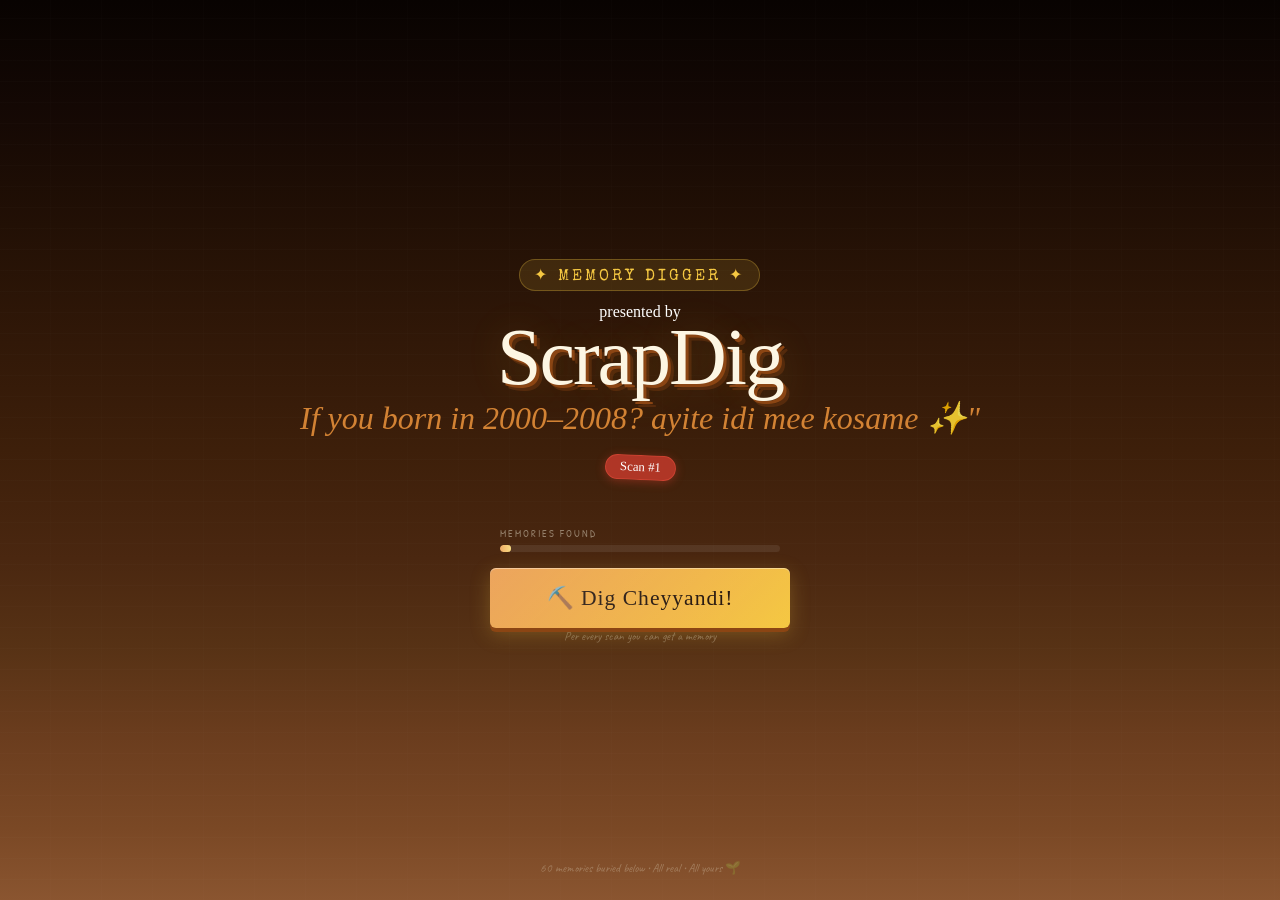
==== commit bd886274: "increased to 1.5" ====
--- a/index.html
+++ b/index.html
@@ -194,7 +194,7 @@
   padding: 11px 14px;
   margin: 0 0 15px;
   font-family: 'lora', cursive;
-  font-size: clamp(0.9rem, 3.5vw, 1.3rem);
+  font-size: clamp(0.9rem, 3.5vw, 1.5rem);
   color: #5c2a0a;
   line-height: 1.55;
   opacity: 0;
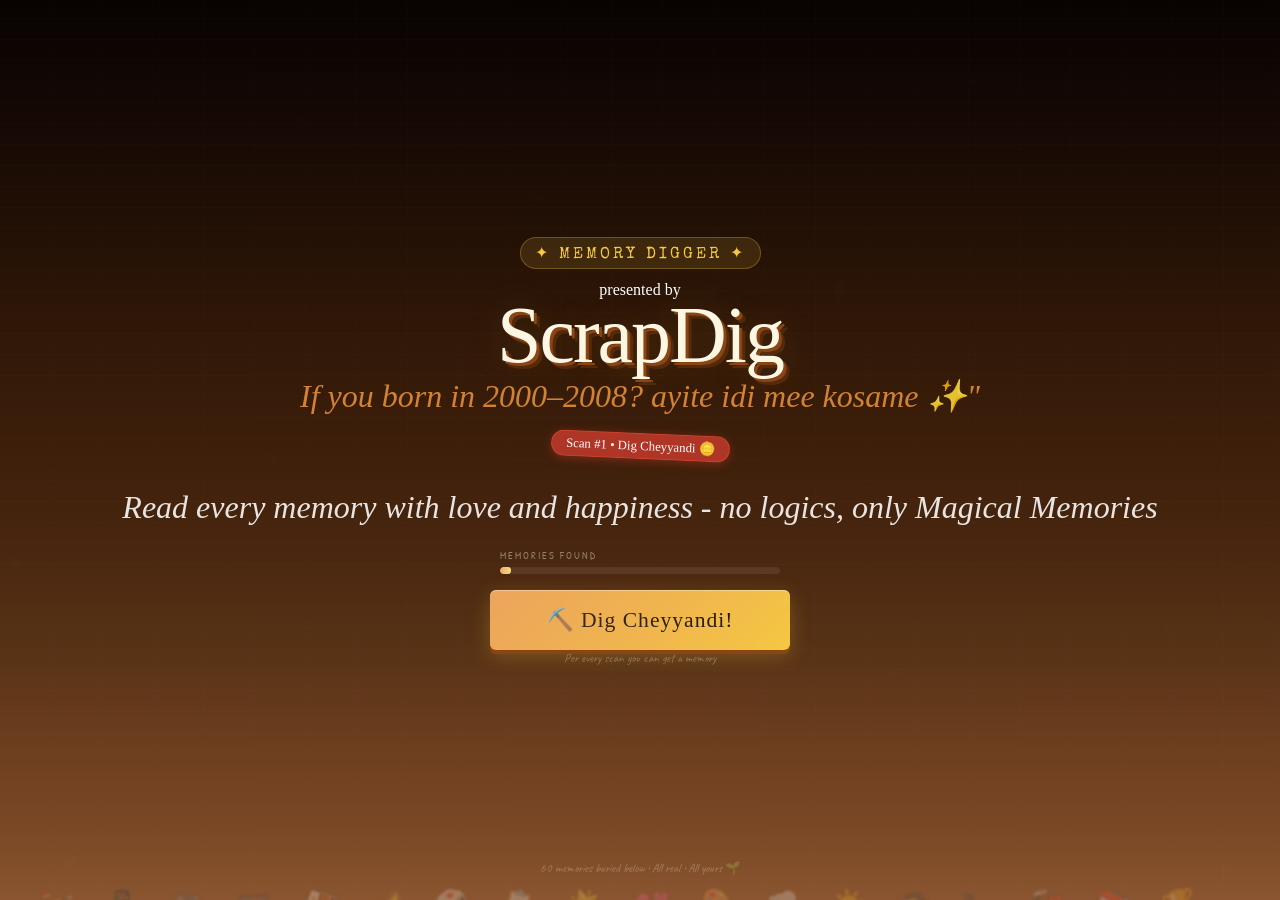
==== commit a20b80a2: "added a line in homepage" ====
--- a/index.html
+++ b/index.html
@@ -387,6 +387,7 @@
     <div class="entry-tagline" style="font-family: Lora;">If you born in 2000–2008? ayite idi mee kosame ✨"</div>
     <div style="height:18px"></div>
     <div class="scan-pill" id="entryPill">Scan #1 </div>
+    <div class="entry-tagline" style="color: white; font-family: Lora; ">Read every memory with love and happiness - no logics, only Magical Memories</div>
     <div class="dig-meter">
       <div class="dig-meter-label">Memories Found</div>
       <div class="dig-meter-bar"><div class="dig-meter-fill" id="entryMeterFill" style="width:4%"></div></div>
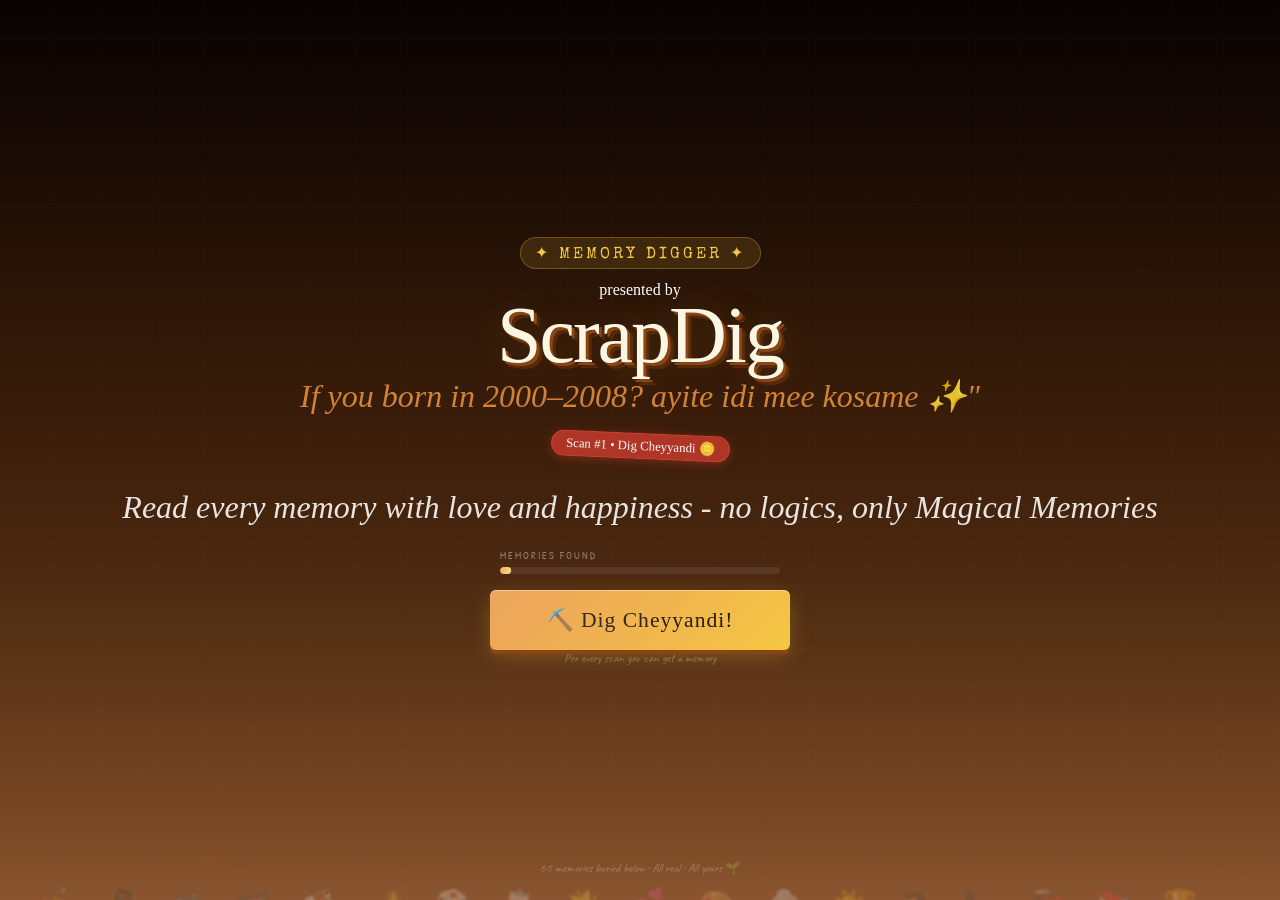
==== commit 22eb46d2: "Changed stories & font" ====
--- a/index.html
+++ b/index.html
@@ -45,7 +45,7 @@
 html, body {
   height: 100%; width: 100%;
   overflow: hidden;
-  font-family: 'lora', cursive;
+  font-family: 'lora' ;
   background: var(--soil2);
   -webkit-font-smoothing: antialiased;
 }
@@ -62,7 +62,7 @@
 #loader.out { opacity: 0; pointer-events: none; }
 .loader-shovel { font-size: 3.5rem; animation: shovelDig 0.8s ease-in-out infinite; transform-origin: bottom center; }
 @keyframes shovelDig { 0%,100%{ transform: rotate(-20deg); } 50%{ transform: rotate(15deg) translateY(6px); } }
-.loader-text { font-family: 'Permanent Marker', cursive; color: var(--gold); font-size: 1rem; margin-top: 12px; letter-spacing: 2px; animation: pulse 1.2s ease infinite; }
+.loader-text { font-family: 'Permanent Marker' ; color: var(--gold); font-size: 1rem; margin-top: 12px; letter-spacing: 2px; animation: pulse 1.2s ease infinite; }
 @keyframes pulse { 0%,100%{opacity:1} 50%{opacity:0.4} }
 
 /* ENTRY SCREEN */
@@ -89,27 +89,27 @@
 
 .entry-content { position: relative; z-index: 2; display: flex; flex-direction: column; align-items: center; padding: 0 24px; text-align: center; }
 
-.brand-tag { background: rgba(245,200,66,0.12); border: 1px solid rgba(245,200,66,0.28); color: var(--gold); font-family: 'Special Elite', cursive; font-size: 1rem; letter-spacing: 3px; text-transform: uppercase; padding: 5px 14px; border-radius: 20px; margin-bottom: 12px; }
-
-.entry-logo { font-family: 'Permanent Marker', cursive; font-size: clamp(3.5rem, 15vw, 5rem); color: var(--paper); line-height: 0.9; text-shadow: 3px 3px 0 #8B4513, 6px 6px 0 rgba(139,69,19,0.35), 0 0 40px rgba(245,200,66,0.18); animation: logoGlow 3s ease infinite; letter-spacing: -2px; }
+.brand-tag { background: rgba(245,200,66,0.12); border: 1px solid rgba(245,200,66,0.28); color: var(--gold); font-family: 'Special Elite' ; font-size: 1rem; letter-spacing: 3px; text-transform: uppercase; padding: 5px 14px; border-radius: 20px; margin-bottom: 12px; }
+
+.entry-logo { font-family: 'Permanent Marker' ; font-size: clamp(3.5rem, 15vw, 5rem); color: var(--paper); line-height: 0.9; text-shadow: 3px 3px 0 #8B4513, 6px 6px 0 rgba(139,69,19,0.35), 0 0 40px rgba(245,200,66,0.18); animation: logoGlow 3s ease infinite; letter-spacing: -2px; }
 @keyframes logoGlow { 0%,100%{ text-shadow: 3px 3px 0 #8B4513, 6px 6px 0 rgba(139,69,19,0.35), 0 0 40px rgba(245,200,66,0.18); } 50%{ text-shadow: 3px 3px 0 #8B4513, 6px 6px 0 rgba(139,69,19,0.35), 0 0 60px rgba(245,200,66,0.38); } }
 
-.entry-tagline { font-family: 'Caveat', cursive; color: var(--amber); font-size: clamp(1rem, 4vw, 2rem); margin-top: 6px; opacity: 0.88; font-style: italic; }
+.entry-tagline { font-family: 'Caveat' ; color: var(--amber); font-size: clamp(1rem, 4vw, 2rem); margin-top: 6px; opacity: 0.88; font-style: italic; }
 
 .dig-meter { width: min(280px, 80vw); margin: 22px 0 8px; }
-.dig-meter-label { font-family: 'Patrick Hand SC', cursive; color: rgba(245,239,220,0.45); font-size: 0.65rem; letter-spacing: 2px; text-transform: uppercase; text-align: left; margin-bottom: 5px; }
+.dig-meter-label { font-family: 'Patrick Hand SC' ; color: rgba(245,239,220,0.45); font-size: 0.65rem; letter-spacing: 2px; text-transform: uppercase; text-align: left; margin-bottom: 5px; }
 .dig-meter-bar { height: 7px; background: rgba(255,255,255,0.08); border-radius: 4px; overflow: hidden; }
 .dig-meter-fill { height: 100%; background: linear-gradient(90deg, var(--amber), var(--gold)); border-radius: 4px; transition: width 1.2s ease; position: relative; overflow: hidden; }
 .dig-meter-fill::after { content: ''; position: absolute; top:0; right:0; bottom:0; width:30px; background: linear-gradient(90deg, transparent, rgba(255,255,255,0.35)); animation: shimmer 1.8s linear infinite; }
 @keyframes shimmer { from{transform:translateX(-30px)} to{transform:translateX(15px)} }
 
-.scan-pill { background: rgba(192,57,43,0.88); border: 1px solid rgba(255,90,70,0.35); color: white; font-family: 'Permanent Marker', cursive; font-size: 0.8rem; padding: 4px 14px; border-radius: 20px; transform: rotate(2.5deg); box-shadow: 0 2px 10px rgba(192,57,43,0.45); margin-bottom: 24px; }
-
-.dig-btn { position: relative; background: linear-gradient(135deg, var(--amber) 0%, var(--gold) 100%); color: var(--ink); border: none; font-family: 'Permanent Marker', cursive; font-size: clamp(1.05rem, 4.5vw, 1.35rem); padding: 17px 40px; border-radius: 6px; cursor: pointer; box-shadow: 0 4px 0 #8B4513, 0 6px 20px rgba(245,200,66,0.25), inset 0 1px 0 rgba(255,255,255,0.38); transition: transform 0.1s, box-shadow 0.1s; letter-spacing: 1px; overflow: hidden; -webkit-appearance: none; width: min(300px, 85vw); }
+.scan-pill { background: rgba(192,57,43,0.88); border: 1px solid rgba(255,90,70,0.35); color: white; font-family: 'Permanent Marker' ; font-size: 0.8rem; padding: 4px 14px; border-radius: 20px; transform: rotate(2.5deg); box-shadow: 0 2px 10px rgba(192,57,43,0.45); margin-bottom: 24px; }
+
+.dig-btn { position: relative; background: linear-gradient(135deg, var(--amber) 0%, var(--gold) 100%); color: var(--ink); border: none; font-family: 'Permanent Marker' ; font-size: clamp(1.05rem, 4.5vw, 1.35rem); padding: 17px 40px; border-radius: 6px; cursor: pointer; box-shadow: 0 4px 0 #8B4513, 0 6px 20px rgba(245,200,66,0.25), inset 0 1px 0 rgba(255,255,255,0.38); transition: transform 0.1s, box-shadow 0.1s; letter-spacing: 1px; overflow: hidden; -webkit-appearance: none; width: min(300px, 85vw); }
 .dig-btn::before { content: ''; position: absolute; inset: 0; background: linear-gradient(135deg, rgba(255,255,255,0.18), transparent); pointer-events: none; }
 .dig-btn:active { transform: translateY(3px); box-shadow: 0 1px 0 #8B4513, 0 2px 8px rgba(245,200,66,0.18); }
 
-.entry-footer { position: absolute; bottom: max(24px, var(--safe)); left: 0; right: 0; text-align: center; font-family: 'Caveat', cursive; color: rgba(245,239,220,0.28); font-size: 0.78rem; padding: 0 24px; }
+.entry-footer { position: absolute; bottom: max(24px, var(--safe)); left: 0; right: 0; text-align: center; font-family: 'Caveat' ; color: rgba(245,239,220,0.28); font-size: 0.78rem; padding: 0 24px; }
 
 .buried-hint { position: absolute; bottom: 0; left: 0; right: 0; height: 80px; overflow: hidden; }
 .buried-item { position: absolute; bottom: -20px; font-size: 1.7rem; opacity: 0.25; filter: blur(0.8px); transform: rotate(var(--rot)); }
@@ -119,7 +119,7 @@
 #dig-anim.show { opacity: 1; pointer-events: all; }
 .dig-anim-shovel { font-size: 3.8rem; animation: digShovel 0.45s ease-in-out infinite; display: block; transform-origin: bottom center; }
 @keyframes digShovel { 0%{ transform: rotate(-28deg) scale(1); } 50%{ transform: rotate(18deg) scale(1.08) translateY(7px); } 100%{ transform: rotate(-28deg) scale(1); } }
-.dig-anim-text { font-family: 'Caveat', cursive; color: var(--gold); font-size: 1.15rem; margin-top: 10px; }
+.dig-anim-text { font-family: 'Caveat' ; color: var(--gold); font-size: 1.15rem; margin-top: 10px; }
 .dig-anim-dots span { animation: dotBlink 0.9s ease infinite; color: var(--amber); font-size: 1.4rem; }
 .dig-anim-dots span:nth-child(2){ animation-delay:0.2s } .dig-anim-dots span:nth-child(3){ animation-delay:0.4s }
 @keyframes dotBlink { 0%,100%{opacity:0.15} 50%{opacity:1} }
@@ -132,8 +132,8 @@
 
 .soil-header { background: linear-gradient(180deg, #0a0401 0%, #150803 40%, #1e0d04 100%); height: 58px; position: sticky; top: 0; z-index: 50; flex-shrink: 0; display: flex; align-items: center; border-bottom: 1px solid rgba(245,200,66,0.1); }
 .soil-header-content { width: 100%; display: flex; justify-content: space-between; align-items: center; padding: 0 16px; }
-.soil-logo { font-family: 'Permanent Marker', cursive; color: var(--gold); font-size: 1.05rem; text-shadow: 0 0 10px rgba(245,200,66,0.4); }
-.soil-scan-no { background: var(--rust); color: white; font-family: 'Caveat', cursive; font-size: 0.8rem; padding: 3px 12px; border-radius: 12px; transform: rotate(1.5deg); }
+.soil-logo { font-family: 'Permanent Marker' ; color: var(--gold); font-size: 1.05rem; text-shadow: 0 0 10px rgba(245,200,66,0.4); }
+.soil-scan-no { background: var(--rust); color: white; font-family: 'Caveat' ; font-size: 0.8rem; padding: 3px 12px; border-radius: 12px; transform: rotate(1.5deg); }
 
 .dirt-reveal { position: relative; margin: 14px 14px 0; padding-bottom: 24px; }
 
@@ -159,19 +159,19 @@
 
 /* Hero visual */
 .mem-visual { width: 100%; min-height: 165px; display: flex; align-items: center; justify-content: center; position: relative; overflow: hidden; }
-.mem-category { position: absolute; top: 10px; left: 11px; background: rgba(0,0,0,0.52); backdrop-filter: blur(4px); color: white; font-family: 'Special Elite', cursive; font-size: 0.58rem; letter-spacing: 2px; text-transform: uppercase; padding: 4px 10px; border-radius: 12px; }
-.age-badge { position: absolute; top: 10px; right: 11px; font-family: 'Permanent Marker', cursive; font-size: 0.7rem; padding: 4px 10px; border-radius: 12px; transform: rotate(2.5deg); }
+.mem-category { position: absolute; top: 10px; left: 11px; background: rgba(0,0,0,0.52); backdrop-filter: blur(4px); color: white; font-family: 'Special Elite' ; font-size: 0.58rem; letter-spacing: 2px; text-transform: uppercase; padding: 4px 10px; border-radius: 12px; }
+.age-badge { position: absolute; top: 10px; right: 11px; font-family: 'Permanent Marker' ; font-size: 0.7rem; padding: 4px 10px; border-radius: 12px; transform: rotate(2.5deg); }
 .mem-emoji { font-size: clamp(4.5rem, 18vw, 6.5rem); filter: drop-shadow(3px 5px 7px rgba(0,0,0,0.28)); animation: emojiPop 0.45s 0.12s cubic-bezier(0.34,1.5,0.64,1) both; position: relative; z-index: 1; }
 @keyframes emojiPop { from { transform: scale(0.25) rotate(-18deg); opacity: 0; } to { transform: scale(1) rotate(0deg); opacity: 1; } }
 
 /* Content */
 .mem-content { padding: 18px 16px 0; position: relative; z-index: 1; }
-.mem-age-label { font-family: 'Special Elite', cursive; font-size: 0.58rem; letter-spacing: 3px; text-transform: uppercase; color: var(--amber); margin-bottom: 3px; opacity: 0; animation: fadeSlideUp 0.38s 0.28s ease both; }
-.mem-title { font-family: 'Permanent Marker', cursive; font-size: clamp(1.45rem, 5.5vw, 1.9rem); color: var(--ink); line-height: 1.1; margin-bottom: 12px; opacity: 0; animation: fadeSlideUp 0.38s 0.38s ease both; }
+.mem-age-label { font-family: 'Special Elite',  ; font-size: 0.58rem; letter-spacing: 3px; text-transform: uppercase; color: var(--amber); margin-bottom: 3px; opacity: 0; animation: fadeSlideUp 0.38s 0.28s ease both; }
+.mem-title { font-family: 'lora' ; font-size: clamp(1.45rem, 5.5vw, 1.9rem); color: var(--ink); line-height: 1.1; margin-bottom: 12px; opacity: 0; animation: fadeSlideUp 0.38s 0.38s ease both; }
 
 /* Story body - first person, rich narrative */
 .mem-body {
-  font-family: 'Kalam', cursive;
+  font-family: 'lora' ;
   font-size: clamp(0.95rem, 3.7vw, 1.08rem);
   color: #2a1608;
   line-height: 1.82;
@@ -193,8 +193,8 @@
   border-radius: 8px;
   padding: 11px 14px;
   margin: 0 0 15px;
-  font-family: 'lora', cursive;
-  font-size: clamp(0.9rem, 3.5vw, 1.5rem);
+  font-family: 'lora' ;
+  font-size: clamp(0.9rem, 3.5vw, 2rem);
   color: #5c2a0a;
   line-height: 1.55;
   opacity: 0;
@@ -216,17 +216,17 @@
 .mem-widget { margin: 0 0 14px; border-radius: 8px; overflow: hidden; opacity: 0; animation: fadeSlideUp 0.38s 0.65s ease both; }
 
 .mem-tags { display: flex; flex-wrap: wrap; gap: 5px; margin-bottom: 16px; opacity: 0; animation: fadeSlideUp 0.38s 0.72s ease both; }
-.tag { font-family: 'Patrick Hand SC', cursive; font-size: 0.68rem; padding: 4px 11px; border-radius: 12px; border: 1.5px solid; }
-
-.mem-stamp { position: absolute; top: 22px; right: 16px; font-family: 'Special Elite', cursive; font-size: 0.48rem; letter-spacing: 1.5px; text-transform: uppercase; padding: 5px 7px; border: 2px solid; border-radius: 2px; opacity: 0.5; transform: rotate(11deg); white-space: nowrap; }
+.tag { font-family: 'Patrick Hand SC' ; font-size: 0.68rem; padding: 4px 11px; border-radius: 12px; border: 1.5px solid; }
+
+.mem-stamp { position: absolute; top: 22px; right: 16px; font-family: 'Special Elite' ; font-size: 0.48rem; letter-spacing: 1.5px; text-transform: uppercase; padding: 5px 7px; border: 2px solid; border-radius: 2px; opacity: 0.5; transform: rotate(11deg); white-space: nowrap; }
 
 .mem-action { padding: 0 16px max(18px, calc(var(--safe) + 18px)); opacity: 0; animation: fadeSlideUp 0.38s 0.8s ease both; }
 
-.next-dig-btn { display: block; width: 100%; background: linear-gradient(135deg, #1e0b03, #4a1f08); color: var(--gold); border: 2px solid rgba(245,200,66,0.25); font-family: 'Permanent Marker', cursive; font-size: clamp(0.95rem, 4vw, 1.15rem); padding: 15px; border-radius: 8px; cursor: pointer; letter-spacing: 1px; box-shadow: 0 4px 18px rgba(0,0,0,0.28), inset 0 1px 0 rgba(255,255,255,0.08); transition: transform 0.1s, box-shadow 0.1s; -webkit-appearance: none; position: relative; overflow: hidden; }
+.next-dig-btn { display: block; width: 100%; background: linear-gradient(135deg, #1e0b03, #4a1f08); color: var(--gold); border: 2px solid rgba(245,200,66,0.25); font-family: 'Permanent Marker' ; font-size: clamp(0.95rem, 4vw, 1.15rem); padding: 15px; border-radius: 8px; cursor: pointer; letter-spacing: 1px; box-shadow: 0 4px 18px rgba(0,0,0,0.28), inset 0 1px 0 rgba(255,255,255,0.08); transition: transform 0.1s, box-shadow 0.1s; -webkit-appearance: none; position: relative; overflow: hidden; }
 .next-dig-btn::before { content: ''; position: absolute; inset: 0; background: linear-gradient(135deg, rgba(245,200,66,0.08), transparent 50%); }
 .next-dig-btn:active { transform: scale(0.97); box-shadow: 0 2px 8px rgba(0,0,0,0.28); }
 
-.dig-progress { text-align: center; font-family: 'Caveat', cursive; font-size: 0.78rem; color: rgba(30,14,5,0.4); margin-top: 9px; padding-bottom: 6px; }
+.dig-progress { text-align: center; font-family: 'Caveat' ; font-size: 0.78rem; color: rgba(30,14,5,0.4); margin-top: 9px; padding-bottom: 6px; }
 
 .scratch-line { position: absolute; height: 1px; background: linear-gradient(90deg, transparent, rgba(0,0,0,0.035), transparent); pointer-events: none; }
 
@@ -237,9 +237,9 @@
 #egg-screen.show { opacity: 1; pointer-events: all; }
 .egg-glow { font-size: 4.5rem; animation: eggFloat 2s ease infinite; filter: drop-shadow(0 0 18px rgba(245,200,66,0.75)); }
 @keyframes eggFloat { 0%,100%{ transform: translateY(0) rotate(-4deg); } 50%{ transform: translateY(-10px) rotate(4deg); } }
-.egg-title { font-family: 'Permanent Marker', cursive; color: var(--gold); font-size: clamp(1.5rem, 6.5vw, 2rem); text-align: center; margin-top: 14px; text-shadow: 0 0 25px rgba(245,200,66,0.55); line-height: 1.2; }
-.egg-body { font-family: 'Caveat', cursive; color: rgba(245,239,220,0.78); font-size: clamp(0.95rem, 3.8vw, 1.15rem); text-align: center; margin-top: 10px; line-height: 1.62; max-width: 320px; }
-.egg-close { margin-top: 28px; background: transparent; border: 2px solid rgba(245,200,66,0.45); color: var(--gold); font-family: 'Permanent Marker', cursive; font-size: 0.95rem; padding: 11px 28px; border-radius: 6px; cursor: pointer; transition: background 0.2s; }
+.egg-title { font-family: 'lora' ; color: var(--gold); font-size: clamp(1.5rem, 6.5vw, 2rem); text-align: center; margin-top: 14px; text-shadow: 0 0 25px rgba(245,200,66,0.55); line-height: 1.2; }
+.egg-body { font-family: 'lora' ; color: rgba(245,239,220,0.78); font-size: clamp(0.95rem, 3.8vw, 1.15rem); text-align: center; margin-top: 10px; line-height: 1.62; max-width: 320px; }
+.egg-close { margin-top: 28px; background: transparent; border: 2px solid rgba(245,200,66,0.45); color: var(--gold); font-family: 'Permanent Marker' ; font-size: 0.95rem; padding: 11px 28px; border-radius: 6px; cursor: pointer; transition: background 0.2s; }
 .egg-close:active { background: rgba(245,200,66,0.12); }
 .egg-star { position: absolute; width: 2px; height: 2px; border-radius: 50%; background: rgba(245,200,66,0.45); animation: twinkle var(--d) ease infinite; }
 @keyframes twinkle { 0%,100%{opacity:0.1} 50%{opacity:1} }
@@ -252,18 +252,18 @@
 /* Nokia */
 .nokia-wrap { background: #c5c5bc; padding: 10px; border-radius: 8px; }
 .nokia-body { background: #363630; border-radius: 6px; padding: 7px; }
-.nokia-screen { background: #7aab6a; border: 2px solid #3a5a2c; border-radius: 3px; padding: 8px; font-family: 'Special Elite', cursive; font-size: 0.72rem; color: #1a3010; min-height: 62px; display: flex; align-items: center; justify-content: center; text-align: center; line-height: 1.5; position: relative; overflow: hidden; }
+.nokia-screen { background: #7aab6a; border: 2px solid #3a5a2c; border-radius: 3px; padding: 8px; font-family: 'Special Elite' ; font-size: 0.72rem; color: #1a3010; min-height: 62px; display: flex; align-items: center; justify-content: center; text-align: center; line-height: 1.5; position: relative; overflow: hidden; }
 .nokia-screen::before { content: ''; position: absolute; inset: 0; background: repeating-linear-gradient(0deg, transparent, transparent 8px, rgba(0,0,0,0.055) 8px, rgba(0,0,0,0.055) 9px); }
 .nokia-screen::after { content: ''; position: absolute; top: 0; left: 0; right: 0; height: 3px; background: linear-gradient(180deg, rgba(255,255,255,0.28), transparent); }
 .nokia-keys { display: flex; gap: 4px; margin-top: 5px; justify-content: center; }
-.nokia-key { background: #424238; color: #8a8a7a; font-size: 0.52rem; padding: 3px 7px; border-radius: 3px; font-family: 'Special Elite', cursive; }
+.nokia-key { background: #424238; color: #8a8a7a; font-size: 0.52rem; padding: 3px 7px; border-radius: 3px; font-family: 'Special Elite' ; }
 
 /* TV */
 .tv-wrap { background: linear-gradient(135deg, #282828, #181818); border-radius: 12px; padding: 9px; border: 3px solid #3a3a3a; box-shadow: inset 0 0 10px rgba(0,0,0,0.45); }
 .tv-screen-border { background: #0e0e0e; border-radius: 6px; padding: 5px; }
 .tv-screen { background: linear-gradient(135deg, #ff4400, #e50000); border-radius: 4px; padding: 9px 11px; color: white; min-height: 95px; }
-.tv-cn-logo { font-family: 'Permanent Marker', cursive; font-size: 1.1rem; margin-bottom: 6px; }
-.tv-row { display: flex; justify-content: space-between; padding: 4px 0; border-bottom: 1px solid rgba(255,255,255,0.18); font-family: 'Caveat', cursive; font-size: 0.78rem; }
+.tv-cn-logo { font-family: 'Permanent Marker' ; font-size: 1.1rem; margin-bottom: 6px; }
+.tv-row { display: flex; justify-content: space-between; padding: 4px 0; border-bottom: 1px solid rgba(255,255,255,0.18); font-family: 'Caveat' ; font-size: 0.78rem; }
 .tv-row.now { background: rgba(255,255,255,0.14); padding: 4px 6px; border-radius: 3px; }
 .now-badge { background: #ffdd00; color: #cc0000; font-size: 0.52rem; padding: 1px 4px; border-radius: 2px; font-family:'Special Elite',cursive; letter-spacing:1px; margin-left:4px; }
 .tv-antenna { display:flex; justify-content:center; margin-bottom:5px; }
@@ -271,9 +271,9 @@
 
 /* Report card */
 .report-wrap { background: white; border: 1px solid #ccc; border-radius: 4px; overflow: hidden; }
-.report-head { background: linear-gradient(135deg, #1a3a6a, #2855a0); color: white; padding: 8px 11px; text-align: center; font-family: 'Special Elite', cursive; font-size: 0.68rem; letter-spacing: 1px; }
+.report-head { background: linear-gradient(135deg, #1a3a6a, #2855a0); color: white; padding: 8px 11px; text-align: center; font-family: 'Special Elite' ; font-size: 0.68rem; letter-spacing: 1px; }
 .report-body { padding: 9px; }
-.report-row { display: flex; justify-content: space-between; padding: 4px 0; border-bottom: 1px solid #f0f0f0; font-family: 'Special Elite', cursive; font-size: 0.7rem; color: #333; }
+.report-row { display: flex; justify-content: space-between; padding: 4px 0; border-bottom: 1px solid #f0f0f0; font-family: 'Special Elite' ; font-size: 0.7rem; color: #333; }
 .grade-good { color: #22c55e; font-weight: bold; } .grade-avg { color: #f59e0b; font-weight: bold; } .grade-bad { color: #ef4444; font-weight: bold; }
 .report-footer { background: #f8f8f8; padding: 6px 11px; font-family:'Special Elite',cursive; font-size:0.58rem; color:#666; }
 
@@ -293,8 +293,8 @@
 .tiffin-label { font-family:'Caveat',cursive; font-size:0.78rem; color:#5d3a0a; }
 
 /* Cricket */
-.cricket-board { background: linear-gradient(180deg, #2a5a1c, #183810); border-radius: 8px; padding: 11px; color: white; font-family: 'Special Elite', cursive; }
-.cricket-score { font-size: 1.9rem; text-align: center; color: #f5c842; font-family: 'Permanent Marker', cursive; }
+.cricket-board { background: linear-gradient(180deg, #2a5a1c, #183810); border-radius: 8px; padding: 11px; color: white; font-family: 'Special Elite' ; }
+.cricket-score { font-size: 1.9rem; text-align: center; color: #f5c842; font-family: 'Permanent Marker' ; }
 .cricket-row { display:flex; justify-content:space-between; font-size:0.68rem; margin-top:3px; opacity:0.78; }
 .cricket-balls { display:flex; gap:3px; margin-top:7px; justify-content:center; }
 .ball { width:17px; height:17px; border-radius:50%; background:#e74c3c; display:flex; align-items:center; justify-content:center; font-size:0.55rem; border:1px solid rgba(255,255,255,0.28); }
@@ -316,7 +316,7 @@
 .exam-items { display:flex; gap:7px; justify-content:center; font-size:1.35rem; margin-top:7px; }
 
 /* Dialup */
-.dialup-wrap { background: #151515; border-radius: 6px; padding: 11px; font-family: 'Special Elite', cursive; color: #00ff00; font-size: 0.62rem; letter-spacing: 1px; }
+.dialup-wrap { background: #151515; border-radius: 6px; padding: 11px; font-family: 'Special Elite' ; color: #00ff00; font-size: 0.62rem; letter-spacing: 1px; }
 .dialup-bar-bg { background: #2a2a2a; height: 9px; border-radius: 2px; margin: 5px 0; overflow:hidden; }
 .dialup-bar-fill { height: 100%; background: linear-gradient(90deg, #009900, #00ff00); animation: loadFill 3s steps(18) infinite; width: 0%; }
 @keyframes loadFill { 0%{width:0%} 68%{width:65%} 70%{width:65%} 100%{width:65%} }
@@ -363,8 +363,8 @@
 
 /* IPL */
 .ipl-wrap { background: linear-gradient(135deg, #0a0a2e, #1a1a5e); border-radius: 8px; padding: 12px; text-align: center; border: 1px solid rgba(245,200,66,0.2); }
-.ipl-score { font-family: 'Permanent Marker', cursive; font-size: 1.7rem; color: var(--gold); }
-.ipl-detail { font-family: 'Special Elite', cursive; font-size: 0.65rem; color: rgba(255,255,255,0.7); letter-spacing: 1px; }
+.ipl-score { font-family: 'Permanent Marker' ; font-size: 1.7rem; color: var(--gold); }
+.ipl-detail { font-family: 'Special Elite' ; font-size: 0.65rem; color: rgba(255,255,255,0.7); letter-spacing: 1px; }
 
 /* Typography helpers */
 .highlight { color: var(--rust); font-weight: bold; }
@@ -395,7 +395,8 @@
     <div style="height:8px"></div>
     <button class="dig-btn" onclick="startDig()">⛏️ Dig Cheyyandi!</button>
     <div style="height:14px;color:rgba(245,239,220,0.32);font-family:'Caveat',cursive;font-size:0.78rem;">Per every scan you can get a memory</div>
-  </div>
+  </div>  
+  
   <div class="entry-footer">60 memories buried below • All real • All yours 🌱</div>
 </div>
 
@@ -411,7 +412,7 @@
 <div id="memory-screen">
   <div class="soil-header">
     <div class="soil-header-content">
-      <div class="soil-logo">⛏️ ScrapDig</div>
+      <div class="soil-logo">⛏️ ScrapDig </div>
       <div class="soil-scan-no" id="scanLabel">Scan #1</div>
     </div>
   </div>
@@ -442,12 +443,12 @@
     ageRange:'Age 6–9 Memories',
     ageColor:'#e74c3c',
     category:'📱 Phone Era',
-    title:'Papa Nokia lo Snake 🐍',
+    title:'Nanna Nokia lo Snake Game 🐍',
     emoji:'📱',
     bg:'linear-gradient(135deg,#181828,#141e38)',
-    body:'Bathroom door lock chesi, light dim ga undi. Papa Nokia 1100 silent mode lo. Snake II open chesaanu. First few levels easy. Score 420… 610… 790… fingers sweat avuthunnayi. Phone small screen lo aa green snake full control lo undi. Suddenly outside knock. “Em chesthunnaav?” papa voice. Heart skip. One wrong move — snake wall ki tagindi. Game over. 847 score. Screen lo “GAME OVER” blink avuthundi. Nenu deep breath teesukuni door open chesaanu. Papa suspicious look. Phone pocket lo silent. Aa 847 score — life lo first real heartbreak.',
-    hook:'Mee highest Snake score gurthu undaa? Eppudu ayina book ayyaava? 😭',
-    tags:[{l:'Nokia 1100',c:'#e74c3c'},{l:'Snake II',c:'#3498db'},{l:'Papa ka phone 😂',c:'#27ae60'},{l:'Torch 🔦',c:'#f39c12'}],
+    body:'Nanna Nokia phone ante mana childhood heartbeat ❤️… touch screen ledu, internet ledu… but that small black & white screen lo Snake game matram world cup level excitement 😅. Nanna phone charge ki petti unte, secret ga teesukoni silent mode lo game start chesey vaallam. Snake apple tinte length perigedi… mana tension kuda alage perigedi 😬. Oka sari wall ki tagilithe “Game Over” ani vaste, mana heart kuda stop ayinattu anipinchedi. High score break cheyyadam ante life achievement laga feel ayyedam 🏆. Friends andaram circle lo kurchoni, “na score 120 ra!” ani fights kuda ayyayi 😂. Amma call chesthunappudu game madhyalo disturb ayithe, phone ichesthu innocent face pettadam compulsory drama 🎭. Ippudu high graphics games unna, aa simple Snake game ichina happiness matram inka evaru ivvaleru… because adi game kaadu, mana childhood memory . ',
+    hook:'Nanna phone lo Snake aadataniki secretly wait chesina rojulu gurthunnaya? 📱 ',
+    tags:[{l:'Nokia 1100',c:'#e74c3c'},{l:'Snake II',c:'#3498db'},{l:'Nanna ka phone 😂',c:'#27ae60'},{l:'Torch 🔦',c:'#f39c12'}],
     widget:'nokia',
     rarity:'RARE',
     stamp:'RARE FIND',
@@ -463,8 +464,8 @@
     title:'6 PM Cartoon Network 📺',
     emoji:'📺',
     bg:'linear-gradient(135deg,#c83200,#dd0000)',
-    body:'5:55 PM ki already remote hand lo. Amma kitchen nundi “Homework complete aa?” antundi. “Almost!” ani confident lie. 6:00 PM exact ga CN logo vastundi. Ben 10 transformation sound full volume. Omnitrix watch leka, wrist twist chesthu mirror mundu stand ayyaanu. Chota Bheem ladoos power concept ni serious ga nammaamu. Homework book open untundi pakkana — but eyes TV meeda. Adi daily ritual. 6 to 7 PM — sacred time. World stop ayye time.',
-    hook:'Mee 6 PM cartoon evaridi? CN leda Disney? 📺',
+    body:'6 PM ante mana childhood lo official happiness time 😍📺. School nundi bag throw chesi, uniform kuda change cheyyakunda TV mundu settle ayyedam. Remote kosam siblings tho small war jarigedi 😂. Exactly 6 avvagaane Cartoon Network start ayithe, aa background music vintene heart full happy 💛. Homework undi ani amma pilusthunte, “inka 5 minutes please” ani bargain chesina rojulu 😅. Power cut ayithe aa pain matram next level tragedy 😭. Friends next day school lo episode discuss cheyyadam compulsory discussion topic. Weekend lo extra time dorikithe adi bonus festival laga feel ayyedam 🎉. Ippudu OTT, YouTube unna… 6 PM Cartoon Network ichina aa excitement matram life lo once in a lifetime magic ✨.',
+    hook:'6 PM ki remote kosam race pettina fight gurthundaa? 😂',
     tags:[{l:'Chota Bheem',c:'#f39c12'},{l:'Ben 10',c:'#27ae60'},{l:'Courage 🐕',c:'#e74c3c'},{l:'6 PM sharp',c:'#9b59b6'}],
     widget:'cn',
     rarity:'UNCOMMON',
@@ -481,8 +482,8 @@
     title:'Current Poyindi! 🕯️',
     emoji:'🕯️',
     bg:'linear-gradient(180deg,#180a04,#2a1208)',
-    body:'Fan slow… slow… stop. TV blink… black. Entire house silence. “Current poyindi!” ani andharu announce chesthaaru. Amma drawer nundi candle teesukosthundi. Hall lo small flame. Neighbours voice outside clear ga vinipisthundi. AC ledu, WiFi ledu, phone distraction ledu. Nanna random story start chesthaadu. Amma navvuthundi. Candle light lo faces different ga kanipisthaayi. Time slow ga move avuthundi. Current vachinappudu andharu “Vachindi!” ani cheer chesthaaru. But aa 40 minutes bonding… priceless.',
-    hook:'Mee load shedding time lo emi chesthuundevaru? 🕯️',
+    body:'“Current poyindi!” ani evaro shout chesinappudu mana childhood lo automatic ga oka reaction undedi 😅🕯️. First TV off ayyi screen black ayithe, mana face kuda alage dull aipoyedi 😭. Especially 6 PM cartoon time lo power cut ayithe, adhi biggest injustice anipinchedi. Kani 5 minutes tarvatha scene complete change 😌. Candle light veliginchi, hall lo andaram circle la kurchoni random stories, school incidents, ghost talks start ayyayi 👻😂. Outside nundi breeze vasthe terrace meedaki velladam, sky lo stars count cheyyadam mana night activity 🌙✨. Neighbours kuda bayata kurchoni matladukuntunte, mana street oka small family laga feel ayyedi 💛. Amma deepam light lo dinner serve chesina aa simple moments ippudu luxury laga anipisthai. Ippudu WiFi off ayina panic avutham… kani appudu current poyina manam kalisi undevallam 🥹. Nijam ga cheppali ante, power cut kaadu adi… mana childhood ni light chesina memory 🕯️❤️. ',
+    hook:'Candle light lo horror stories vinnappudu bayam + fun mix ayina nights miss avvutunnava? 🕯️',
     tags:[{l:'Load shedding',c:'#e67e22'},{l:'Candle ❤️',c:'#f39c12'},{l:'Inverter ledu 😂',c:'#c0392b'},{l:'Family vibes',c:'#27ae60'}],
     widget:'powercut',
     rarity:'UNCOMMON',
@@ -499,8 +500,8 @@
     title:'Amma Tiffin Box 🍱',
     emoji:'🍱',
     bg:'linear-gradient(135deg,#f39c12,#e74c3c)',
-    body:'Lunch bell. Steel dabba open chesthe steam small ga visible. Aloo curry smell instant ga amma gurthu teppisthundi. First bite naaku. Second bite best friend ki. “Share cheyyaku” amma morning cheppindi — but share cheyyadam default. Box half ayyaka sudden ga 3 hands appear. “Oka bite ra.” Lunch time lo friendship depth measure ayindi tiffin sharing tho. Evening amma aduguthundi, “Tiffin thinava?” Nenu “Super undi!” ani reply. She smiles. She knows.',
-    hook:'Mee amma tiffin lo best item enti? Share chesaava? 🍱',
+    body:'Every morning school ki velladam kanna, Amma tiffin box open cheyyadam lone real excitement undedi 🍱❤️. Steel dabba open chesthe vastunna aa steam smell… adi five star hotel kanna better 😌. Idli, dosa, upma, lemon rice… simple food ayina, amma hand taste matram next level. Lunch break bell vinagane bag nundi tiffin box teesukoni friends ki chupinche proud feeling gurthunda? 😅. “Naa amma chesindi ra taste chudu” ani share chesina rojulu pure happiness. Konni sarlu friend dabba lo noodles, burger unte konchem jealousy kuda undedi 😂. Kani last lo mana dabba empty ayipoyedi… endukante amma love mix ayi untundi kada 💛. Home ki vachaka empty box chupiste amma face lo kanipinche aa smile… adi mana real reward. Ippudu outside food ekkuva ayina, Amma tiffin box lo undedi food kaadu… mana childhood ni pack chesi pampina prema ❤ .',
+    hook:' Friends tho exchange chesina aa small bites gurthosthunnaya?',
     tags:[{l:'Aloo Paratha',c:'#e67e22'},{l:'Steel box 🥲',c:'#95a5a6'},{l:'Amma hands',c:'#e74c3c'},{l:'Share chesaamu 😂',c:'#27ae60'}],
     widget:'tiffin',
     rarity:'COMMON',
@@ -514,11 +515,11 @@
     ageRange:'Age 7–15 Memories',
     ageColor:'#27ae60',
     category:'🏏 Galli Cricket',
-    title:'Galli Cricket Legend 🏏',
+    title:'Galli Cricket Hero 🏏',
     emoji:'🏏',
     bg:'linear-gradient(135deg,#1e6020,#f39c12)',
-    body:'Chalk wall wicket. Rubber ball. Toss unnecessary. Argument mandatory. “OUT!” “OUT ledu!” 15 minutes discussion. Neighbour uncle window break ayyaka silence 3 seconds. Next second andharu run. Evening 6 to dark varaku game. Street light on ayyaka kuda last over finish cheyyali. Final ball six ayyaka colony stadium laga feel. Sweat + dust + happiness combo. Bat crack ayina game stop avvadu.',
-    hook:'Mee galli cricket lo biggest fight eppudu jarigindi? 🏏',
+    body:'Evening 4 ayithe mana colony ground automatic ga stadium aipoyedi 🏏😎. Plastic bat, rubber ball, bricks tho wickets set chesi match start chesina rojulu gurthunnaya? Toss ante coin kaadu… “bat or bowl?” ani simple decision 😂. One bounce catch out, neighbour aunty window hit ayithe match cancel 😅. Ball drainage lo padithe andaram hero la teesukoni vacham. “Last over 6 balls 10 runs” ante mana heart beat IPL level lo perigedi 💥. Out ayina tarvatha “no ball ra!” ani fight cheyyadam compulsory drama. Amma balcony nundi “inka entha sepu?” ani pilusthunte, “last over amma!” ani 5 overs aadina moments 😅. Night ayyaka sweat tho home ki vellina, mana feeling matram champion trophy gelichinattu . Ippudu real stadium lo aadakapoyina… mana galli cricket lo andaram legends ye ❤️✨. ',
+    hook:'Out ayyaka fight padi malli next day kalisi aadina friendship miss avvutunnava?',
     tags:[{l:'Tapeball 🔴',c:'#e74c3c'},{l:'Gully cricket',c:'#27ae60'},{l:'Window broke 😬',c:'#e67e22'},{l:'Fight mandatory',c:'#9b59b6'}],
     widget:'cricket',
     rarity:'COMMON',
@@ -535,8 +536,8 @@
     title:'Varsham! School Ledu! ⛈️',
     emoji:'⛈️',
     bg:'linear-gradient(180deg,#183858,#1e6095)',
-    body:'Morning ready uniform lo. Sky dark. First thunder. Bus raaledu. 8:10 ki message: “School holiday.” Instant jump. Rain lo chappal vesukuni baita ki run. Paper boats drain lo race. Amma “Jwaram vastundi!” ani warning. But aa rain smell… petrichor… brain lo permanent storage. Wet clothes, muddy legs, happy heart. Homework postpone. Life perfect.',
-    hook:'School cancel ayyaka first reaction enti? ⛈️',
+    body:'Morning 6 AM… heavy rain sound tho nidra lechi first thought – “Please God, today school cancel avvali” ⛈️. Window daggara nilchoni rain intensity check chesina scientist la feel ayyedam. Amma TV lo news chusthunte mana heart beat fast mode lo undedi 😅. Suddenly “Schools closed due to heavy rain” ani scroll vasthe… that happiness is unmatchable! Uniform ready ayina sare, bag side ki throw chesi blanket lo malli curl aipovadam next level comfort 😌. Friends ki immediate ga call or message – “Reyy school ledu raaa!” ani shouting excitement 📞😂. Outside puddles lo chap chap aadadam, paper boats vesadam, chai + bajji combo enjoy cheyyadam pure bliss ☕🌧️. Homework postpone ayindhi ane relief kuda bonus gift. Ippudu rain ante traffic and problems anipistundi… kani appudu varsham ante freedom, joy, unexpected holiday magic ✨. Nijam ga cheppali ante, aa rainy day holiday lo manam weather ni kaadu… mana childhood ni celebrate chesam ❤️.',
+    hook:'Unexpected holiday news vinagane dance chesina roju gurthundaa? 😂 ',
     tags:[{l:'Petrichor smell 🌱',c:'#27ae60'},{l:'Paper boats',c:'#3498db'},{l:'School cancel',c:'#e74c3c'},{l:'Amma ignore 😂',c:'#9b59b6'}],
     widget:'rain',
     rarity:'UNCOMMON',
@@ -553,8 +554,8 @@
     title:'Report Card Day 😰',
     emoji:'😰',
     bg:'linear-gradient(135deg,#e8e8e8,#bcbcbc)',
-    body:'Report card hand lo. Maths 58. Telugu 78. English 65. Presentation strategy ready. Home reach ayyaka highlight Telugu first. Amma listen chesthundi calm ga. “Maths?” ani one word. Silence. Signature chesi emi cheppaledu. That silence = worst punishment. Next exam lo improve avvali ani genuine thought aa roju vachindi. Fear lo kuda growth undi.',
-    hook:'Report card chupinchinappudu mee house reaction ela undedi? 😰',
+    body:'Morning nundi heart lo oka unknown tension… because today is Report Card Day 😰📄. School ki vellina steps kuda slow motion lo nadichinattu anipinchedi. Class teacher roll number pilusthunte mana turn varaku silent prayers start 🙏. Report card hand lo padagane first maths mark check chesina rojulu gurthunnaya? 😅. Friends tho “neeku entha vachindi?” ani compare chesina aa nervous smiles 😂. Intiki velladaniki road kuda konchem long ayipoyedi that day. Amma nanna face expression chusthu report card ivvadam ante real exam ade. Konni scoldings, konni advices… kani last lo “next time better cheyyu” ani cheppina aa support matram strong ga gurthundi ❤️. Good marks vachinappudu chocolate treat, takkuva marks vachinappudu silent dinner 😌. Ippudu grades kanna memories ekkuva value anipistundi… because Report Card Day lo marks kaadu, mana courage and parents love test ayyedi✨. ',
+    hook:'“Sign cheyyandi…” ani slow ga cheppina moment marchipoyava',
     tags:[{l:'Marks drama',c:'#e74c3c'},{l:'Amma sign 😬',c:'#c0392b'},{l:'Class rank',c:'#f39c12'},{l:'Neighbour marks',c:'#3498db'}],
     widget:'report',
     rarity:'COMMON',
@@ -571,8 +572,8 @@
     title:'Cyber Café! 10₹/hr 💻',
     emoji:'💻',
     bg:'linear-gradient(135deg,#0f0c29,#2e2860)',
-    body:'10 rupees - bhaiya ki ichchi 2nd computer cabin kurchini chala excitement. Game open chesaanu — loading... loading... loading... 3 minutes ayyipoyayi😰. Oka image load avutaandi — pixels top nundi bottom ki slowly reveal avuthunayi — suspense movie laaga. Kallu anni clock meedhe — 47 minutes left. Club Penguin, Orkut scraps, Yahoo mail check — full agenda. Timer 0 ayyindi — "Bhaiya 5 minutes please!" antu maximum puppy face pettanu. Bhaiya 3 minutes ichevaadu. Kani aa 3 minutes lo guthohndhi intilo amma ki cheppi raledhu ani. Inka fast ga intiki parugu petta. Aa tension and emotion aa veru🤗.',
-    hook:'Mee first email ID emi? "cool_dude" undaa "rockstar" undaa? 💻',
+    body:'“Anna, one hour browsing” ani cheppadam itself felt like entering a tech world 😎💻. 10₹ coin tight ga hold chesi, small cabin lo system mundu kurchoni mouse move chesina first feeling inka gurthundi. Internet speed slow ga untundi… but patience matram full level lo undedi 😅. Facebook login cheyyadaniki 5 minutes wait chesi, profile pic upload chesthe big achievement anipinchedi. Google lo random searches, songs download, games open chesi time marchipoyedam 🎧🎮. Printer sound vachinappudu, project print teesukoni hero la school ki vellina confidence✨. Side cabin lo friends kuda same excitement tho “inka 10 minutes migilayi ra!” ani tension padadam 😂. Timer complete ayithe screen off chesina aa small disappointment ippatiki fresh ga undi. Ippudu unlimited WiFi unna… aa 10₹/hr cyber café lo spend chesina one hour matram priceless memory ✨❤️. ',
+    hook:'10₹ coin tho one hour internet heaven feel ayina rojulu gurthunnaya? 😎 ',
     tags:[{l:'Orkut scraps',c:'#9b59b6'},{l:'10₹/hr',c:'#e67e22'},{l:'Dial-up 😂',c:'#3498db'},{l:'Club Penguin',c:'#27ae60'}],
     widget:'dialup',
     rarity:'RARE',
@@ -586,11 +587,11 @@
     ageRange:'Age 10–16 Memories',
     ageColor:'#c0392b',
     category:'📚 Exam Night',
-    title:'Raat 11 PM Study 😰',
+    title:'Night 11 PM Study 😰',
     emoji:'📚',
     bg:'linear-gradient(135deg,#18183a,#440844)',
-    body:'"Repu assignment vundhi" — idi naaku 10.30PM ki telisindhi. Inka fast fast ga book open chesa — textbook first time chusinattu vundhi. First question start chesa, interesting ga undi. Inka slow ga — 5th question ki vacha , eyes close avuthunayi. Time 11.30PM ayindhi - Amma: "Repu chadhuvu kundhuv le padukoanadhi". Dhaniki "No mummy , don\'t disturb" ani anna"😂. Next morning exam hall lo andharuu same expression — stressed but alive. Assignment rasamu. Results vachayi. 30/40. Inka na happiness chudali 🕺- Mana generation resilience idi.',
-    hook:'Late nights chadhivi exams rasava? Pass ayyava fail ayyava? 📚 Inka chala memories vunnayi...',
+    body: '11 PM ayyaka house motham silent… kani mana room lo matram war zone vibes 😰📚. Book open chesi same page ni 10 minutes chusthu, mind matram ekkado roaming lo untundi 😅. Amma kitchen nundi “inka paduko leda?” ani adigithe, “inka konchem amma, exam undi” ani serious face 😌. Coffee cup pakkana, highlighter tho important lines underline chesina fake motivation moments ☕. WhatsApp lo friends ki “nuv entha chadivav?” ani message petti, vallaki kuda same tension undi ani telusukoni konchem relief 😂. Sleep tho fight chesthu formulas mug up cheyyadam ante real struggle. Window nundi cool air vasthe nidra inka strong ga attack chesedi 🌙. Konni sarlu book meeda head pettukoni sleep aipoyina embarrassing mornings gurthunnaya? 😅. Marks entha vachina pakkana petti, aa 11 PM studies mana effort, mana fear, mana dreams ki silent witness ❤️✨.',
+    hook:'“Inka 5 mins…” ani sleep tho fight chesina exam days gurthunnaya?',
     tags:[{l:'"Reppati padutaanu" 😂',c:'#c0392b'},{l:'Last minute',c:'#f39c12'},{l:'Highlighter',c:'#27ae60'},{l:'2 AM anxiety',c:'#9b59b6'}],
     widget:'exam',
     rarity:'COMMON',
@@ -607,8 +608,8 @@
     title:'Nani Illu Summer! ☀️',
     emoji:'☀️',
     bg:'linear-gradient(135deg,#f79a18,#ffd200)',
-    body:'Summer holidays announce ayyaka first excitement school close kaadu — nani illu trip. Station lo luggage pakkana kurchoni train wait chesthu, already mind village lo untundi. Train window seat secure chesaka outside green fields fast ga move avuthunte, heart lo strange happiness. Village station reach ayyaka, nani already platform daggara small smile tho wait chesthundi. Aa hug lo warmth different ga untundi — city hugs kanna deep ga. Intiki vellaka backyard lo mamidi chettu shadow, mud smell, open sky — city lo dorakani freedom. Morning birds sound alarm laga, afternoon roof meeda mat pettukoni cousins tho secret talks, night power cut lo terrace meeda stars count chesthu stories. Nani kitchen lo wood stove smell, fresh mango pickle taste — aa flavour memory lo permanent. No tuition, no homework, no deadlines. Just slow life. July lo city ki return ayyaka bus window nundi village fade avuthunte chest lo small pain. Appudu realize ayindi — holidays temporary, but nani illu peace permanent.',
-    hook:'Mee nani illu lo most peaceful memory enti?☀️',
+    body:'Summer holidays ante one word – Nani illu ☀️❤️. Train journey lo window seat kosam fight chesi, finally village reach ayyaka aa smell of soil itself felt like freedom. Morning early ga lechi, Nani kitchen nundi vastunna dosas smell tho day start ayyedi 😌. Cousins andaram kalisi full day games, hide & seek, mango tree climbing adventures 🥭😂. Afternoon heat lo floor meeda mats vesi andaram pakkapakkana padukoni random talks chesina moments priceless. Evening terrace meeda cool breeze tho stories, stars count cheyyadam, Nani cheppina paata kathalu inka heart lo fresh ga unnayi 🌙✨. No WiFi, no deadlines… just pure laughter and unlimited love. Amma scolding kuda akkada half power lo undedi 😅. Holidays ayyaka city ki tirigi vasthe konchem emptiness feel ayyedam. Nijam ga cheppali ante, Nani illu summer lo manam time ni kaadu… mana childhood ni collect chesam 💛.',
+    hook:'Cousins tho midnight varaku chat chesina memories fresh ga unnaya? ',
     tags:[{l:'Nani illu 🏠',c:'#e67e22'},{l:'Mamidi 🥭',c:'#27ae60'},{l:'Cousins gang',c:'#9b59b6'},{l:'Roof lo nidra',c:'#3498db'}],
     widget:'nani',
     rarity:'RARE',
@@ -622,11 +623,11 @@
     ageRange:'Age 7–14 Memories',
     ageColor:'#e67e22',
     category:'🚌 School Bus',
-    title:'Back Seat Throne 🚌',
+    title:'Back Seat Feel 🚌',
     emoji:'🚌',
     bg:'linear-gradient(135deg,#f7b520,#fc4a1a)',
-    body:'Morning 7:20 bus horn sound vasthe adrenaline start. Gate nundi bag throw chesi direct ga bus lo climb. Inside one mission — back seat capture. Evaru mundu vellaro vallu kings. Back seat lo kurchoni speed breaker vaste automatic ga jump, andharu laugh. Antakshari battles, secret crush discussions, random mimicry sessions. Driver bhaiya mirror lo chusi “Sit properly!” ani warning, but 2 minutes lo malli chaos. Rain days lo window half open, fresh smell inside. Evening return journey lo full energy. Oka roju sudden brake valla andharu forward slide ayyam — 3 seconds shock, tarvata uncontrollable laugh. Ippudu adult bus journeys silent ga untayi, kaani aa school bus lo back seat feeling unmatched.',
-    hook:'Mee school bus lo back seat secure chesina feeling gurthu unda? 🚌',
+    body:'School bus lo back seat dorikite… adhi mana kingdom ane feeling 🚌👑. Morning rush lo bus ekkagane straight ga last seat ki run chesina rojulu gurthunnaya? Window side seat kosam small fights, kani last lo andaram adjust avvadam 😅. Speed breaker vachinappudu full jump ayi navvinadi mana special entertainment 😂. Front seat lo silent ga kurchune vallani chusi, “vaallu boring batch” ani tease chesina naughty smiles. Songs paadadam, lunch box open chesi early ga tinadam, secret talks share chesina golden time 🎶🍱. Conductor anna “silent!” ani shout chesina, 2 minutes lo malli same noise start 😌. School ki cheragane serious face pettukoni class lo saints laga behave cheyyadam double role acting. Evening return journey lo sunset chusthu random life talks start ayyayi 🌇. Ippudu bus journeys calm ga untayi… kani appudu back seat lo manam kings and queens laga rule chesam ❤️✨. ',
+    hook:' Bus lo back seat dorikite king la feel ayina rojulu gurthundaa? 👑 ',
     tags:[{l:'Back seat 👑',c:'#e67e22'},{l:'Bus songs 🎵',c:'#9b59b6'},{l:'Driver bhaiya',c:'#3498db'},{l:'Speed bumps',c:'#27ae60'}],
     widget:'bus',
     rarity:'UNCOMMON',
@@ -643,8 +644,8 @@
     title:'Diwali Night Colony! 🪔',
     emoji:'🪔',
     bg:'linear-gradient(180deg,#1a0500,#380f00)',
-    body:'Diwali night ante oka different heartbeat untundi. Afternoon nunchi excitement start. Crackers box open chesthe aa sulphur smell already festival start chesindhi ani signal istundi. Evening sky dark avvaga first anaar light chesaamu — sparks every direction ki velli colony lo andharu “Ooooo!” antaru. Nenu proud ga chest inflate chesaanu like I invented fireworks. Chakri petti match stick light chesaanu — adhi sudden ga wrong direction lo spin ayi neighbour uncle leg daggara stop ayyindi. 3 seconds silence. Tarvata andharu navvu. Smoke motham street ni cover chesindi — eyes water avuthayi but still next cracker ready. Amma “aankhein band karo!” ani chepthundi — kani naaku oka spark kuda miss avvakudadhu ani full open eyes tho chusthaanu. Raat 11 ki last rocket sky ki vellinappudu chest lo oka strange calm untundi. Festival complete ayindhi feeling.',
-    hook:'Mee colony Diwali lo eppudu oka wrong direction rocket incident jariginda? 😂',
+    body:'Diwali night ante mana colony itself became a mini universe full of lights 🪔✨. Evening ayyaka new dress vesukoni, crackers box tight ga hold chesi bayataki run chesina excitement inka fresh ga undi 😍. First sparkler light chesinappudu aa small sparkle lo mana smile reflect ayyedi. Friends andaram colony middle lo kalisi, “naa bijili strong ra!” ani small competitions 😂. Lakshmi bomb sound vinagane ears close chesi kuda navvinavi mana reactions 💥😅. Neighbours andaram sweets exchange chesukoni, “Happy Diwali!” ani shout chesina warmth different level. Sky lo rockets explode avuthunte, mana dreams kuda alage bright ga fly ayinattu feel ayyedam 🎆. Amma deepalu arrange chesi doorstep lo petti, house motham golden glow lo maripoyedi 💛. Night 11 ayyaka smoke smell, tired legs, but heart full happiness. Ippudu fireworks kanna memories ekkuva sparkle avuthunnayi… because aa Diwali night lo manam crackers kaadu, mana childhood ni light chesam ✨.',
+    hook:'Colony motham lights tho glow ayina aa Diwali nights gurthunnaya? ✨ ',
     tags:[{l:'Anaars 🎇',c:'#f39c12'},{l:'Chakri chaos',c:'#e74c3c'},{l:'Sulphur smell',c:'#95a5a6'},{l:'Colony vibes',c:'#9b59b6'}],
     widget:'diwali',
     rarity:'UNCOMMON',
@@ -661,8 +662,8 @@
     title:'Sunday = Cartoon Day ⚡',
     emoji:'⚡',
     bg:'linear-gradient(135deg,#f39c12,#ff4500)',
-    body:'Sunday morning alarm avasaram ledu. Body automatic ga 8:30 ki lechesthundi. Kitchen nundi poori fry avuthunna sound + oil smell combination already happiness create chesthundi. Plate lo poori, side lo aloo curry, TV front lo permanent seat. 10 AM ki Shaktimaan start ayye varaku remote control hand lo grip strong ga untundi. Shaktimaan villain fight chestunte nenu slow motion lo poori bite teesukuntaanu like cinematic moment. Nanna newspaper chadhuvuthunnattu act chesthadu kani important scene vachinappudu slowly paper kindaki drop avuthundi. Entire house one direction lo look chesthundi. Afternoon slow ga move avuthundi. No tuition, no homework panic, no deadlines. Ippudu Sundays task list tho start avuthayi. Aapudu Sunday ante pure freedom.',
-    hook:'Mee Sunday cartoon routine ippatiki gurthu unda? Remote fight jariginda? 📺',
+    body:'Sunday morning ante alarm kuda unnecessary… because excitement itself wake up chesedi ⚡📺. Early ga lechi TV remote search chesi, volume low petti cartoons start cheyyadam secret mission laga undedi 😅. Amma kitchen lo breakfast chesthunte, hall lo mana cartoon world already start aipoyedi. Ad breaks vachinappudu speed ga bathroom ki velladam, malli run chesi seat occupy cheyyadam 😂. Siblings tho remote kosam small war, kani cartoon start ayyaka instant peace treaty 😅. Idli, dosa plate TV mundu finish chesina royal breakfast vibes 🍽️. Outside sun bright ga unte kuda, mana world matram screen lo ne undedi ❤️✨. Evening ayyaka “tomorrow school” ani sudden reality check vachinappudu heart konchem heavy ayyedi 🥲. Kani nijam cheppali ante… Sunday cartoon day lo manam just shows chudaledu, mana week motham happiness recharge chesam ❤️✨.',
+    hook:'Sunday morning early ga lechi cartoons kosam wait chesava? 📺',
     tags:[{l:'Shaktimaan ⚡',c:'#f39c12'},{l:'DD National',c:'#e74c3c'},{l:'No homework 🙌',c:'#27ae60'},{l:'Poori Sunday',c:'#e67e22'}],
     widget:null,
     rarity:'UNCOMMON',
@@ -679,8 +680,8 @@
     title:'Friendship Band Day 💛',
     emoji:'💛',
     bg:'linear-gradient(135deg,#a08cd8,#f9c2eb)',
-    body:'August month start ayyaka already preparation begin. Wool threads different colors collect chesi raat lo quietly knot practice chesthaanu. August 1 morning school ki vellina ventane first period start avvakundane wrists full ga bands start ayipothayi. “Best friends forever” ani full confidence tho chepthaamu, future lo em jaruguthundo idea ledu kani aa moment lo full belief untundi. Oka band kattadam ante simple action kaadu — adhi trust symbol laga feel avuthundi. Lunch time lo andharu wrists compare chesthaamu, evariki ekkuva bands unnayo see chesthaamu. Evening intiki vachi amma ki choopinchinappudu “idi evaru?” ani aduguthundi. Names proud ga chepthaamu. Ippudu aa vaallu andaroo touch lo undakapoyina… aa day memory matram untouched ga untundi.',
-    hook:'Mee first friendship band kattina friend ippudu ekkada unnaado telusa? 💛',
+    body:'August month start ayyaka mana mind lo first thought – Friendship Day coming soon 💛. School ki vellina roju bag lo books kanna ekkuva friendship bands undevii 😅. Secret ga best friend kosam special band select chesi, right time kosam wait chesina excitement gurthunda? Interval bell ring ayyaka, corridor lo “Happy Friendship Day ra!” ani hand forward chesina aa pure moment 😌. Simple 10₹ band ayina, appudu adi gold bracelet kanna precious. Konni sarlu one band kosam small misunderstandings kuda jarigayi… “naaku first tie cheyyaledu” ani childish fights 😂. Photos teesukoni, hands full colorful bands tho hero laga feel avvadam. Teachers ki kanapadakunda hide chesi malli show chesina naughty smiles 😌. Years pass ayyayi, bands fade ayyayi… kani aa day lo create ayina bonds matram inka strong ga unnayi ❤️✨.',
+    hook:'Wrist full bands tho school ki vellina proud moment gurthundaa? 😌',
     tags:[{l:'Thread band',c:'#e91e8c'},{l:'Aug 1st 💛',c:'#f39c12'},{l:'BFF era',c:'#9b59b6'},{l:'Block chesaam 😂',c:'#3498db'}],
     widget:'band',
     rarity:'COMMON',
@@ -697,8 +698,8 @@
     title:'MP3 Player! 🎵',
     emoji:'🎵',
     bg:'linear-gradient(180deg,#2a3c50,#3498db)',
-    body:'128MB MP3 player — total 18 songs fit ayyayi. A same 18 songs 4 months repeat chesaanu, kani boring anipinchaledu. Oka earphone side pani cheyyaledu, kani still use chesaamu — one side music, one side world. Bus journey lo window side kurchoni song start chesthe outside scenery slow motion lo feel avuthundi. Oka roju crush pakkana kurchoni “oka earphone share chesthaava?” ani adigaanu. Voice slight shake. “Sure” ani cheppindi. Oka small wire connection, kani heart lo huge connection laga feel ayindi. Song normal ga 3 minutes, kani aa roju 3 minutes life lo biggest duration laga anipinchindi. Ippudu playlists thousands unnayi, kani aa one shared earphone feeling repeat kaaledu.',
-    hook:'Mee first earphone share memory eppudu? Butterflies gurthu vastunnaya? 🎵',
+    body:'MP3 player hands lo undadam ante mana generation ki next level swag 🎵😎. Small device ayina, andulo store ayina songs matram mana whole world. USB cable tho computer ki connect chesi, favorite songs copy ayyaka aa satisfaction inka gurthundi 💻✨. “Memory full” ani message vachinappudu, ye song delete cheyyalo decide cheyyadam biggest struggle 😅. Bus journey lo earphones pettukoni window nundi bayata chusthu songs vinadam cinematic feeling. Lyrics ardham kakapoyina kuda repeat lo petti feel ayye rojulu 😎. Battery low ayithe panic mode on, charger kosam searching mission 😂. Friends tho earphones share chesi okate song kalisi vinadam simple happiness. Ippudu Spotify, online streaming unlimited unna… aa MP3 player lo save chesina 50 songs matram mana teenage heartbeats ❤️🎶. ',
+    hook:'Earphones share chesi okate song kalisi vinnara? 🎶 ',
     tags:[{l:'128MB life',c:'#9b59b6'},{l:'Earphone share 😭',c:'#e91e8c'},{l:'DBZ OST',c:'#e74c3c'},{l:'One side broken',c:'#3498db'}],
     widget:null,
     rarity:'RARE',
@@ -715,8 +716,8 @@
     title:'Shiny Sticker Album ⭐',
     emoji:'⭐',
     bg:'linear-gradient(135deg,#ffd700,#ff6b35)',
-    body:'Chips packet open chesina ventane first target sticker. Chips secondary. Album lo pages full ga paste chesina stickers lo 70% duplicates, kani one shiny sticker dorikite entire week highlight ayipothundi. Class lo shiny sticker show chesthe automatic celebrity status. “5 regular stickers ki exchange cheyyi” ani deal offer chesthaaru. Nenu serious face tho “ledu” ani cheptha. That shiny sticker value naaku gold kanna ekkuva. Home ki vachi album pages flip chesthe aa crackling paper sound lo pride untundi. Ippudu aa album ekkado box lo unte kuda, aa excitement intact ga memory lo undi.',
-    hook:'Mee shiny sticker ni eppudu trade cheyyakunda protect chesara? ⭐',
+    body:'Shiny sticker album ante mana childhood treasure box laga undedi ⭐📖. Stationery shop lo glass counter kinda shine avutunna stickers chusi, “idi kavali!” ani amma ni convince chesina rojulu gurthunnaya? 😅. New sticker pack open chesinappudu aa plastic smell and sparkle… pure happiness. Album pages slow ga open chesi, perfect place lo sticker paste cheyyadam serious responsibility laga feel avvadam 😌. Friends tho exchange deals – “na shiny star ivvanu, nee cartoon sticker ivvu” ani bargaining sessions 😂. Konni stickers special ani save chesi years varaku use cheyyakunda petti uncham. School bag lo album carry chesi interval lo show off chesina proud moments ✨. Page full ayyaka aa colorful collection chusthu manam artist laga feel avvadam. Ippudu aa stickers ekkado lost ayina… kani aa album lo paste chesindi paper kaadu, mana small small happy memories 💛.',
+    hook:'Stickers exchange chesi rare piece kosam bargain chesava? 😂 ',
     tags:[{l:'Tazo chips 🍟',c:'#e67e22'},{l:'Shiny sticker ✨',c:'#f39c12'},{l:'Album',c:'#9b59b6'},{l:'Trade chesaledu 😂',c:'#27ae60'}],
     widget:'sticker',
     rarity:'UNCOMMON',
@@ -733,8 +734,8 @@
     title:'Cassette Pencil Rewind 📼',
     emoji:'📼',
     bg:'linear-gradient(135deg,#1a1a1a,#2f2f2f)',
-    body:'Cartoon cassette suddenly stop ayindi. Screen lo static. Tape entangle ayindani ardham. Nenu pencil teesukoni cassette hole lo carefully insert chesi slow ga rewind chesthaanu. Fingers patience tho rotate chesthunnayi like surgeon operation. 5 minutes silent concentration. Tape straight ayyaka cassette malli insert chesi play chesthe cartoon malli start. Oka victory feeling untundi. A small mechanical problem solve chesina engineer feel. Ippudu buffering symbol chuste frustration, kani aapudu manual rewind lo satisfaction undedi. Technology simple ga undi, mana involvement ekkuva undedi.',
-    hook:'Cassette pencil trick nerchukunnara? Ippudu cheyyagalara? 📼',
+    body:'Cassette player lo song stuck ayithe, mana first reaction – “Pencil thechura!” 📼✏️. Aa small hole lo pencil insert chesi slow ga rewind cheyyadam oka special skill laga undedi 😅. Tape jam ayithe tension full, endukante adi mana favorite song kada. Radio nundi record chesina songs lo sudden RJ voice vachina kuda manam adjust ayye vallam 😂. Side A finish ayyaka cassette flip chesi Side B start cheyyadam full ritual. Song fast forward chesi correct place lo stop cheyyadam ante patience test. Friends intiki vellinappudu mana cassette collection chupinchi proud feel avvadam 🎶. Konni tapes old ayyaka sound “khrrr khrrr” ani vachina, mana love matram taggaledu ❤ . Ippudu one click lo songs change avuthunnayi… kani appudu pencil tho rewind chesina aa effort lo ne real attachment undedi ❤️✨.',
+    hook:'Tape jam ayyaka tension padina roju miss avvutunnava?',
     tags:[{l:'VHS 📼',c:'#2c3e50'},{l:'Pencil rewind ✏️',c:'#e67e22'},{l:'Aladdin cassette',c:'#f39c12'},{l:'You know it 😌',c:'#27ae60'}],
     widget:null,
     rarity:'RARE',
@@ -751,7 +752,7 @@
     title:'Auto Uncle Daily! 🛺',
     emoji:'🛺',
     bg:'linear-gradient(135deg,#f7971e,#ff5a30)',
-    body:'Morning 7 AM horn sound vaste automatic ga bag lift chesi run chesthaanu. Auto lo already 5 students squeeze ayyi kurchunnaru. “Koncham adjust avvandi” ani uncle chepthaadu. Road bumps lo entire auto jump ayindi kani andharu navvukuntaamu. Same uncle 10 years. Rain day lo late ayyaka kuda 2 minutes wait chesthaadu. No call, no message, just trust. Final school day lo auto last time digadam lo chest lo strange feeling. Uncle “baga chaduko” ani simple ga chepthaadu. Adi motivational speech kanna strong ga hit ayindi.',
+    body:'Every morning 8:30 ki street corner daggara mana auto wait chesthu undedi 🛺💛. “Auto vachindi!” ani amma shout chesthe bag, water bottle pattukoni running race start 😅. Auto lo already 5–6 members squeeze ayi kurchoni, still inko place create chesina magic gurthunda? 😂. Auto uncle horn sound itself mana school anthem laga anipinchedi. Speed breaker daggara andaram jump ayi navvinadi daily entertainment. Rain vachinappudu side curtains close chesi, small drops face meeda padithe special feeling 🌧️. Exams time lo uncle kuda “chaduvu baaga chadhavali ra” ani motivate chesina silent supporter. School gate daggara drop chesi, evening malli same smile tho pick up chesina familiar face. Konni rojulu late ayithe andaram tension, endukante auto uncle family member laga ayipoyadu. Ippudu school journeys different ayina… mana childhood lo auto uncle daily ride matram unforgettable memory ❤️✨.',
     hook:'Mee auto uncle ni ippudu kaliste recognize chestara? 🛺',
     tags:[{l:'Auto uncle ❤️',c:'#e67e22'},{l:'7 passengers 😂',c:'#c0392b'},{l:'Radio songs',c:'#f39c12'},{l:'₹5 trip',c:'#27ae60'}],
     widget:null,
@@ -769,7 +770,7 @@
     title:'Drawing Class Master 🎨',
     emoji:'🎨',
     bg:'linear-gradient(135deg,#a0fa78,#70ffd8)',
-    body:'Drawing class lo sir board meeda simple house-tree-sun scene draw chesaadu. Nenu same scene lo extra elements add chesa — river, birds, cloud shapes, stick man waving. Sir “why so many things?” ani adigina appudu “scene complete ga undali sir” annaanu. Wax crayon smell classroom motham fill chesindi. Fingers lo color stains full day undevai. Sheet submit chesaka result 7/10. Naaku 10 deserve anipinchindi kani sir smile chesi “creative” annadu. Aa word week motham confidence boost ichindi.',
+    body:'Drawing period ante bell ring avvakmundhe mana heart lo colors start aipoyevii 🎨💖. Master sir class lo enter ayyaka aa chalk smell + color box sound = instant happiness 😌✨. “Today draw scenery” ani cheppagane automatic ga 2 mountains ⛰️, middle lo sun 🌞, pakkana river 🌊 – mana universal masterpiece 😂. Green crayon tho trees fill chesthu, sky ki blue shade isthe mana world maname create chesthunna feeling 💙. Pakka bench friend drawing konchem better ga unte silent ga glance vesi small copy 😅🤫. Sir red pen tho “Very Good 👍” ani rasina aa 2 words… life lo first appreciation laga feel ayyedi ❤️. Hands motham color stains tho full messy ayina, smile matram full clean 😄. Competition time lo tension, but participation lo ne real joy undedi 🏆✨. Ippudu busy schedules lo colors touch cheyyam… kani aa drawing class lo manam paper meeda art kaadu, mana imagination, mana innocence paint chesam 🎨💛✨.',
     hook:'Mee drawing class masterpiece gurthu unda? 🎨',
     tags:[{l:'Wax crayons 🖍️',c:'#e67e22'},{l:'M shape birds 😂',c:'#27ae60'},{l:'House+Tree+Sun',c:'#3498db'},{l:'Sketch pens',c:'#9b59b6'}],
     widget:null,
@@ -787,8 +788,8 @@
     title:'School Canteen ₹5 Gang 🍟',
     emoji:'🍟',
     bg:'linear-gradient(135deg,#f7971e,#f54ea2)',
-    body:'Lunch bell sound ki already door daggara ready ga untam. Canteen ki race. Aunty counter daggara 20 hands extend ayyi “Kurkure!” “Bingo!” ani simultaneous ga shout chesthaaru. ₹5 coin hand lo hold chesi purchase chesina first independent transaction feeling. Packet open chesi friends tho share chesthaamu. 10 fingers same packet lo. Hygiene concept lekunda happiness full ga. Packet empty ayyaka crumbs kuda waste cheyyakunda eat chesthaamu. Evening amma “emi thinnavu?” ani aduguthundi. “Emi ledu” ani confident ga reply. She knows.',
-    hook:'₹5 snack memory ippudu recreate cheyyagalama? 🍟',
+    body:'School canteen bell ring ayyaka mana ₹5 gang automatic ga assemble 😎. Pocket lo just five rupees… but confidence level billionaire range 😂. ₹5 samosa 🥟, ₹5 chips packet 🍟, ₹1 orange candy 🍊 – budget planning level MBA 😌📊. “Ra share chestham” ani 4 members oka packet open chesi equal distribution cheyyadam… but last piece kosam silent war ⚔️.Canteen uncle face chusthe ne happiness boost ✨. Counter daggara line lo nilchoni impatience tho legs shake chesthu… bell mundu class ki return avvali ane tension 🔔. Cool drink konadaniki money saripokapothe, water bottle share cheskoni royal feel 😌.Sometimes ₹10 dorikithe… full upgrade mode 😎🔥. Two samosas + extra sauce 😌️. Bench meeda kurchoni eat chesthu jokes, gossip, random fights, instant patch-up 😂🤍. Aa ₹5 snacks taste ippudu ₹500 food kuda ivvaledu anipisthundi .Back then… money thakkuva… happiness unlimited 💛♾️.',
+    hook:'₹5 tho full happiness konagaligina rojulu gurthunnaya? 😭 ',
     tags:[{l:'Kurkure 🌶️',c:'#e67e22'},{l:'₹5 economy',c:'#f39c12'},{l:'Parle-G 🍪',c:'#27ae60'},{l:'Canteen race 💨',c:'#c0392b'}],
     widget:null,
     rarity:'COMMON',
@@ -805,8 +806,8 @@
     title:'Mario & CS 1.6 Era 🎮',
     emoji:'🎮',
     bg:'linear-gradient(180deg,#18003a,#2d006e)',
-    body:'Cyber cafe lo CS 1.6 match start. “Rush B!” ani shout chesthaamu kani plan 3 seconds lo collapse avuthundi. Team full wipe out ayyaka “next round serious ga aadham” ani promise chesthaamu. Same mistake repeat. Mario level 8 reach cheyyadaniki 20 attempts. Jump timing miss ayithe frustration, kani quit cheyyaledu. Nintendo DS friend daggara nundi borrow chesi “naale return chestha” annaamu. 2 weeks pass ayyayi. Game addiction peak. Ippudu high graphics games unna kuda aa simple pixel era emotion repeat kaaledu.',
-    hook:'CS lo grenade own team meeda vesaava? Mario last level clear chesaava? 🎮',
+    body:'Computer period ante manaki festival day la undedi 🎉… Sir attendance complete ayyaka “system on cheskondi” ani cheppinappudu heart beat speed perigedi 😅💓. First game always Mario 🍄 — aa small jump miss ayithe frustration, level complete ayithe victory dance 🕺😂. Tarvatha senior anna lu introduce chesina CS 1.6 💣🔫… “Dust 2” map lo terrorist vs police game adithe manam real heroes anipinchukunevallu 😎. Headphones pettukoni “rush B ra!” ani arusthu, computer lab lo silent ga undali anna rule marchipoyevallam 🤭. Game over ayyaka kuda discussion end avvadhu — “nenu top fragger ra!” ani ego fights 😂. Intiki velli kuda aa missions gurinchi alochinchadam… next day lab kosam wait cheyyadam ❤️. Ippudu high graphics games unna kuda aa 2GB RAM systems lo adina aa happiness level verey 😌✨. Nijam cheppali ante… Mario jump sound 🍄 and CS gun reload sound 🔫 mana childhood background music laga undi 🎶💛.',
+    hook:'“Computer lab lo first time Mario open chesina aa excitement gurthundaa? 😍” 🎮',
     tags:[{l:'CS 1.6 🎯',c:'#e74c3c'},{l:'Rush B 😂',c:'#c0392b'},{l:'Mario forever',c:'#e67e22'},{l:'DS borrowed 💀',c:'#9b59b6'}],
     widget:null,
     rarity:'UNCOMMON',
@@ -823,8 +824,8 @@
     title:'Hostel First Night 😢',
     emoji:'🏠',
     bg:'linear-gradient(135deg,#2a3c50,#3498db)',
-    body:`Hostel first night… door close ayyaka sudden ga room silent ayindi. Amma corridor lo last time “careful ga undu” ani cheppi vellipoyindi. Window daggara nenu stand ayi outside lights choosaanu… intlo light kanna different ga anipinchindi. Bed meeda kurchoni bag unzip chesa… amma pack chesina clothes smell vastundi… akkade throat tight ayindi. Roommate casual ga phone lo matlaadutunnadu, nenu pretend chesaanu everything normal ani. 9:30 PM ki amma ki call chesa… “Tinava?” ani adigindi… nenu “haan” anna… but mess food half plate untouched. Raat 12 ki ceiling fan sound lo alone feeling heavy ga undi. Kaani 3rd day ki same roommate tho midnight maggi share chesaamu… first laugh vachindi. 1 week lo strangers nundi friends ayyaamu. 1 month lo hostel home ayindi. First night lo cry chesina aa bed… later best memories create chesindi.`,
-hook:`Hostel first night lo phone silent ga cry chesaava? Amma ki full truth cheppaledu kadhaa? 🏠`,
+    body:'Hostel first day full busy ga untundi… new faces, new room, new bed 😶🛏️. Parents drop chesi “take care” ani cheppi turn ayina second lo heart lo empty feeling start aipothundi 💔. Smile maintain cheyyadaniki try chesina… but inside lo storm 😢. Evening ayyaka room mates tho small talks, fake laughs… but mind matram intlo ne untundi 🏠. Dinner hall lo food tinna, taste kanna amma cooking gurthostundi 💛 . Night lights off ayyaka ceiling chusthu silent ga tears vachina aa first night… unforgettable. Phone lo amma voice vintene throat block aipoyedi 📞💛. Pillow ni hug chesi sleep avvalani try chesthu, next day strong ga undali ani self promise chesam. Nijam ga cheppali ante… aa hostel first night lo manam loneliness ni kaadu… mana childhood comfort ni first time miss ayyamu 😔✨.',
+hook:'“Lights off ayyaka amma gurthochina aa moment ni marchipoyava? 💔” ',
 quote:`First night homesick. Third week homestrong. Hostel changes you silently.`,
     tags:[{l:'First night 😭',c:'#3498db'},{l:'Amma miss 💙',c:'#e91e8c'},{l:'Mess food 🍜',c:'#f39c12'},{l:'New family 🏠',c:'#27ae60'}],
     widget:null,
@@ -841,8 +842,8 @@
     title:'First Crush Feelings 💕',
     emoji:'💕',
     bg:'linear-gradient(135deg,#f093fb,#f5576c)',
-    body:`Classroom second bench… maths period nadusthundi. Teacher board meeda equations raasthunnaru… kaani naa concentration front row left side. Aame hair clip light lo reflect avutundi. Oka sari turn ayi nannu chusindi… instant ga nenu notebook lo unnecessary diagram draw chesa busy laga. Heart beat normal speed kanna double ayindi. Lunch time lo water bottle share chestu fingers accidentally touch ayyayi… 2 seconds freeze moment. Evening bus journey lo aa scene repeat repeat repeat. Friends ki cheppali anipistundi… kaani secret ga unchadam lo thrill undi. Oka “Hi” message type chesi delete chesina nights count cheyyalemu. Adi love kaadu maybe… kaani first time someone special anipinchina feeling pure ga undi.`,
-    hook:`Mee life lo first silent eye contact eppudu jarigindi? Aa awkward smile gurthu unda? 💕`,
+    body: 'First crush ante exact ga love kaadu… kani heart ki teliyani oka special feeling 💕. Class lo back bench nunchi chusthu, teacher lesson kanna aa okka face meedha focus ekkuva 😅. Roll number call ayinappudu tana voice vintene heart beat fast aipoyedi 💓. Friends tease chesthe “arey ledu ra!” ani deny chesina… inside lo butterflies flying 🦋😂. WhatsApp status kosam indirect songs pettadam… insta lo profile check cheyyadam daily routine aipoyedi 📱🎶. Oka small smile or “hi” ante aa roju full special day laga anipinchindi ✨. Exams kanna tana pakkana seat vasthe chalu ani korukune innocent days 😌. Propose cheyyaledu, cheppaledu… kani aa silent caring, aa pure feeling life lo first beautiful chapter 💛. Ippudu years pass ayina kuda… first crush gurthochina appudu manam malli school kid laga feel avutam.',
+    hook:'mee first crush name ippatiki gurthundha?? 💕',
     quote:`Crush ante confession kaadu… heart lo silent playlist start avvadam.`,
     tags:[{l:'Notification check 📱',c:'#e91e8c'},{l:'"Hi" → Delete 😂',c:'#9b59b6'},{l:'Library accident',c:'#f39c12'},{l:'Never confessed',c:'#3498db'}],
     widget:null,
@@ -859,8 +860,8 @@
     title:'Ludo Sunday Family 🎲',
     emoji:'🎲',
     bg:'linear-gradient(135deg,#ff9a9e,#fad0c4)',
-    body:`Sunday afternoon current poyindi… amma “Ludo aadhudam” annadi. Hall floor meeda mat pettukoni board open chesaamu. Nanna serious ga dice roll chesthadu… kaani secretly cheating chesthadu. Amma token safe house lo undi ani argue chesthundi… nenu rules google lekunda explain chestha. Chelli intentionally na token cut chesi navvutundi. Oka round lo andharu serious ga fight… next round lo andharu laugh. Carrom striker finger pain ayyedi… kaani king pocket chesina moment lo full pride. 10:30 PM ayyaka kuda “last round” antu continue chesaamu. Ippudu Sunday nights phones lo separate screens… aapudu oka board chuttu andharu. Simple game… deep bonding.`,
-    hook:`Mee family Ludo nights lo evaru maximum cheat chesthaaru? 😏`,
+    body:'Sunday ante rest kaadu… mana intlo Ludo war day 🎲🔥. Floor meedha mat spread chesi board open chesthe, amma, nanna, siblings andaroo ready 😄. Dice throw cheyyadaniki mundu small prayer la blow chesi “6 ravali ra!” ani wish chesam 😂. Oka sari token cut chesthe full celebrations… inko sari mana token cut ayithe mini fights 🤭. “Cheating chesthunav!” ani random arguments… but 5 mins tarvatha malli navvulu 😆. Snacks pakkana, TV background lo serial sound… but mana focus board meedha ne 🍟📺. Last lo evaru gelichina sare… mana gelupu ante family time 💛. Aa simple plastic tokens, aa colorful board… mana childhood bonding ni strong chesayi . Ippudu busy life lo time dorakakapoyina… Ludo Sunday gurthosthe heart lo warm smile vasthundi 🎲❤️. ',
+    hook:'Dice lo 6 ravali ani full faith tho blow chesina moments gurthunnaya? 😜✨',
     quote:`Family board games lo fights temporary… laughter permanent.`,
     tags:[{l:'Ludo 🎲',c:'#e67e22'},{l:'Carrom king',c:'#27ae60'},{l:'Amma cheating 😂',c:'#c0392b'},{l:'Family Sunday',c:'#9b59b6'}],
     widget:null,
@@ -877,8 +878,8 @@
     title:'PTM Day Anxiety 😬',
     emoji:'😬',
     bg:'linear-gradient(180deg,#1a0000,#460000)',
-    body:`PTM day morning stomach lo strange tension. School corridor lo teacher ni already lobby chesa… “Sir maa amma ki maths improve avutundi ani cheppandi” ani request. Teacher half smile ichchaadu. Amma classroom lo kurchoni report card open chesindi. Teacher “He is good but…” ani start chesina second nundi heartbeat increase. Aa “but” word entire confidence shake chestundi. Amma expression calm ga undi… kaani aa calmness lo disappointment mix ayyindi. Illu ki vachi nanna “baat baad mein karenge” annadu. Dinner table lo silence heavy ga undi. Yelling kanna silence painful. Next exam lo marks improve chesina reason fear kaadu… aa silence.`,
-    hook:`PTM lo aa “but…” word mee life lo earthquake laga anipinchindaa? 😬`,
+    body:'PTM day ante school kanna ekkuva tension 😬. Morning nunchi “amma, today raakapothe parledhu kadha?” ani soft ga try chesina days 😅. Report card cover lo marks kanna teacher comments gurinchi ekkuva bayam 📄💔. Class teacher amma ni side ki pilichi slow ga matladutunte… mana heart beat speakers la vinipinchindi 💓😰. “He is good but talks more” ani cheppinappudu face down, silent mode 🤐. Amma expression observe chesthu… intiki velaka scolding entha untundo calculate chesam 🧮😂. PTM ayyaka auto lo silent journey… amma sudden ga “next time better chey” ani calm ga cheppina aa relief feeling 🥹💛. Appudu ardham kaaledu… kani ippudu telustundi, aa tension lo kuda parents mana future kosame worry ayyaru ani ❤️. Nijam ga cheppali ante… PTM day anxiety mana childhood lo biggest horror episode laga anipinchindi 😅✨.',
+    hook:'PTM day morning lo stomach pain drama chesina rojulu gurthunnaya? 😅💔',
     quote:`Parents silence sometimes louder than scolding.`,
     tags:[{l:'PTM anxiety 😬',c:'#c0392b'},{l:'"But..." 💀',c:'#e74c3c'},{l:'Silent dinner',c:'#2c3e50'},{l:'Teacher lobby',c:'#9b59b6'}],
     widget:null,
@@ -895,7 +896,7 @@
     title:'IPL Last Ball Tension 🏆',
     emoji:'🏆',
     bg:'linear-gradient(135deg,#0a0a2c,#181860)',
-   body:`IPL final… last over… 10 runs needed. Hall lo andharu TV mundu standing. Nanna CSK fan… nenu opposite team. Tension lo remote kuda hold cheyyadam ledu. Bowler run-up start chesaadu… entire house breath hold. First ball dot… second four… third wicket… drama full. Last ball six ayyindi… house earthquake laga jump chesaamu. Nanna fake angry face pettadu… kaani 5 seconds lo laugh start ayyindi. Colony lo crackers sound. Balcony nundi random uncle ki high-five ichchaamu. Sports oka second ki strangers ni family laga connect chestundi. Logical kaadu… emotional connection.`,
+   body:'IPL match last over ante mana intlo mini stadium atmosphere 🏟️🔥. 6 balls lo 10 runs kavali ante tension already start 😰. Last ball ki 4 or 6 kavali ante… house lo andaroo silent mode 📺🤐. Amma kitchen nunchi kuda “entha kavali?” ani adugutundi 😅. Nanna analysis start chestharu… “fielder ekkada unnado chudu!” ani serious face 😎. Bowler run-up start ayina second lo mana heart beat speaker laga vinipisthundi 💓. Ball bat ki connect ayina aa split second… world slow motion laga anipisthundi 🥶✨. Boundary vellithe full screams, neighbors kuda arustharu 😂🎉. Out ayithe silent disappointment… kani next day school lo full discussion 🔥. Nijam cheppali ante… IPL last ball tension mana childhood lo biggest thriller movie climax laga undedi 🏆❤️ ',
     hook:`IPL last ball tension lo remote tight ga hold chesaava? 🏏`,
     quote:`One six. One scream. One colony united.`,
     tags:[{l:'CSK vs MI 💙💛',c:'#3498db'},{l:'Dhoni finish 🙏',c:'#e67e22'},{l:'Family split 😂',c:'#c0392b'},{l:'Last ball panic',c:'#9b59b6'}],
@@ -913,8 +914,8 @@
     title:'Holi Colony Colours! 🎨',
     emoji:'🎨',
     bg:'linear-gradient(135deg,#f093fb,#f5576c,#4facfe)',
-    body:`Holi morning 6 AM ki colony already awake. Bucket full water balloons ready. First target friend house balcony. Balloon perfect ga hit… mission success. 10 minutes lo entire colony rainbow color ayindi. Gulal face lo pink, green, yellow mix… mirror lo chooste self gurthu raadu. Neighbour uncle avoid chesthunnaru… but “Bura na mano Holi hai!” antu attack chesaamu. Amma white shirt choosi head shake chesindi… “idi new shirt!” ani realize ayyindi too late. Afternoon ki tired ga terrace meeda kurchoni sun dry avuthunnamu… but smile stop kaaledu.`,
-    hook:`Holi lo evarini avoid cheyyali ani try chesi still hit chesaava? 🎨`,
+    body:'Holi ante just festival kaadu… mana colony full madness day 🎉🎨. Morning nunchi old white dress vesukoni ready ayyevallam, evening ki adi rainbow costume aipoyedi 😅🌈. First color face meedha padina shock… next minute revenge mode on 😂🔥. Water balloons fill chesi bucket tho wait chesi, evaraina clean ga velthe target fix 💦🎯. “Please ra naaku exams unnai” ani escape avvalani try chesina friends kuda safe kaadu 🤭. Colony roads lo DJ songs, kids screams, aunties smiles… full positive vibe 🎶💛. Amma oil apply chesi pampina… kani intiki vachaka color remove cheyyadam biggest task 😩🧼. Evening tired ga terrace meedha kurchoni sunset chusthu, aa rojanta fun gurinchi matladukune moments priceless ✨. Nijam cheppali ante… Holi colony colours mana childhood ni inkoka level ki teeskelina sweetest chaos ❤️🎨. ',
+    hook:'Morning 7 ki ne colony lo ‘Happy Holi!’ ani door knock chesina gang gurthundaa? 😜🚪',
     quote:`Holi lo revenge legal… laughter compulsory.`,
     tags:[{l:'Gulal attack 😂',c:'#e91e8c'},{l:'Water balloon 💦',c:'#3498db'},{l:'Uncle ki rang',c:'#9b59b6'},{l:'"Bura na mano"',c:'#f39c12'}],
     widget:null,
@@ -932,8 +933,8 @@
     title:'School Farewell 😭🎓',
     emoji:'🎓',
     bg:'linear-gradient(135deg,#2c3e50,#4aa8af)',
-    body:`School last day… uniform last time wear chesaamu. Classroom walls same… kaani feeling different. Andharu signatures exchange chesaamu notebooks lo. “Stay in touch forever” ani 20 saarlu raasamu. Group photo time lo andharu forced smile… oka genuine tear vachchindi oka vaadiki… aa moment lo entire class silent. 10 years same benches, same fights, same punishments… now separate roads. Evening illu ki vachi bag pakkana petti uniform fold chesaanu… chest lo small empty space feel ayyindi. Appudu realize ayindi… school ante building kaadu… aa people.`,
-    hook:`Farewell lo forced smile lo hidden tears undeva? 🎓`,
+    body:'School farewell ante mundu excitement… kani lopala silent pain 😭🎓. Andaru first time traditional dress lo ready ayyi, selfies, group photos full ga 📸✨. Classrooms lo last bench touch chesi “inka malli ikkadaki student ga raalem” ani anipinchina moment heavy ga undedi 🥺. Teachers speech ivvadaniki stage meedha nilchoni, mana gurinchi matladina appudu eyes automatic ga wet ayipoyayi 💧. Friends tho “contact lo untam ra!” ani promise chesina… kani heart ki telusu life change avuthundi ani 💛. Last time attendance, last time assembly ground lo stand ayyam… aa small small things kuda special aipoyayi 🏫. Bell last time ring ayina appudu classroom nunchi slow ga bayataki nadichina steps unforgettable 😔. School gate daggara okasari venakki chusina aa look… childhood ni bye cheppina look la undedi 💔. Nijam ga cheppali ante… farewell day lo manam school ni kaadu, mana innocent version ni goodbye cheppam 😭✨',
+    hook:'Farewell day lo smile chesthu photo digina… but inside lo break ayina feeling gurthundaa? 📸✨',
     quote:`Last bell rang. Childhood quietly walked out.`,
     tags:[{l:'Last day 😭',c:'#2c3e50'},{l:'Class photo 📸',c:'#3498db'},{l:'Uniform last',c:'#9b59b6'},{l:'"Meet karte"',c:'#e91e8c'}],
     widget:null,
@@ -950,8 +951,8 @@
     title:'Evening Tuition Boredom 📚',
     emoji:'📖',
     bg:'linear-gradient(135deg,#f7c948,#e67e22)',
-    body:`Evening 5 PM tuition… already school tired. Sir blackboard full sums raasthunnaru. Nenu notebook lo peacock art complete chesthunnanu. Sir sudden ga na desk daggara vachchadu. “Notes rasaava?” ani adigadu. Fast ga page flip chesa… but peacock visible. Sir few seconds choosi “creative undi… kaani sums kuda raayandi” annadu. Entire class laugh suppress chesindi. Aa “creative” word whole week motivation ayindi. Tuition boring anipinchina kuda… aa small encouragements remember avuthayi.`,
-    hook:`Tuition lo doodling ki caught ayyaava? Sir reaction ela undi? 📚`,
+    body: 'Evening ante freedom time… kani mana life lo tuition bell start ayithe game over 😩📚. Ground lo last over aaduthunte amma call vastundi — “tuition ki late avuthunnav!” 📞😂. Half mind cricket lo, half mind maths sums lo… confusion life 🤯. Tuition sir serious face tho board meedha problems solve chestharu, mana mind matram bayata sunset chusthundi 🌇. Friends pakkana silent ga jokes cheppukoni small laughs share chesam 🤭. “Homework complete chesava?” ane question biggest fear 😅. Clock hands slow motion lo nadustunnattu anipinchina aa one hour… never ending laga undedi ⏳. Tuition ayyaka malli ground ki velthe already dark… game miss ayina small heartbreak 💔. Kani ippudu alochisthe… aa boring evenings kuda mana discipline, mana future kosam silent investment ani ardham avuthundi 💛✨. ',
+    hook:'Bayata sunset chusthu ‘inka entha time undi?’ ani watch chusina rojulu malli gurtunnaya? 🌇⌚', 
     quote:`Boring classes lo talent quietly grow avutundi.`,
     tags:[{l:'5-7 PM tuition',c:'#e67e22'},{l:'Blackboard copy',c:'#f39c12'},{l:'Notebook art 😂',c:'#27ae60'},{l:'Tuition friends',c:'#9b59b6'}],
     widget:null,
@@ -968,8 +969,8 @@
     title:'Kho Kho & PT Period 🏃',
     emoji:'🏃',
     bg:'linear-gradient(135deg,#e74c3c,#c0392b)',
-    body:`PT period whistle sound = instant freedom. Kho kho start ayyaka ground lo full speed running. “KHO!” ani tap chesthe adrenaline spike. Dust legs meeda, sweat face meeda… kaani mind full happy. Kabaddi lo breath hold chesthu “kabaddi kabaddi…” continuous chant. Oka sari out ayyaka ground side kurchoni sky choosaanu… freedom feel ayindi. Classroom lo 40 minutes long anipistundi… ground lo 40 minutes 4 seconds laga poorthi ayipothundi.`,
-    hook:`PT period lo class kanna ground better anipinchindaa? 🏃`,
+    body:'Time table lo “PT” ani chusthe aa roju already special aipoyedi 🥳🏃. Classroom nunchi ground ki run ayye first 5 minutes lo ne freedom smell vachchedi 🌤️. White canvas shoes, half pants, sweat smell mix ayina aa vibe… pure childhood 😌. Kho Kho lo line lo kurchoni “kho kho!” ani shout chesthu, next runner ki touch ivvadam full speed 🔥. Chasing time lo heart beat double speed, dust lo slide ayina sare win kosam fight 😅. “Out ra!” ani arusthe small arguments… but 2 mins tarvatha malli best friends 😂. PT sir whistle sound ante game mode on, studies off 🥁. Period aipoyaka classroom ki vachinappudu face lo sweat, kani eyes lo happiness shine 💛. Nijam ga cheppali ante… Kho Kho & PT period mana school life lo biggest stress buster and purest freedom time 🏃✨. ',
+    hook:'PT period announce ayina appudu class lo andaru sudden ga active ayina moment gurthundaa? 😍🔥',
     quote:`Ground taught teamwork before we knew the word.🏃`,
     tags:[{l:'PT period 🏃',c:'#e74c3c'},{l:'Kho kho',c:'#f39c12'},{l:'Kabaddi',c:'#27ae60'},{l:'Laps punishment 😂',c:'#3498db'}],
     widget:null,
@@ -986,9 +987,9 @@
     title:'Notebook Doodling 😂✏️',
     emoji:'✏️',
     bg:'linear-gradient(135deg,#8e44ad,#2c3e50)',
-    body:`Boring class middle lo notebook last page open chesaanu. Random lines cross chesi new words form chesaanu. Full page lo drawings, names, arrows, secret codes. Teacher sudden ga “Show notebook” annaru. Heart jump. Fast ga clean page ki flip chesa. Narrow escape. Aa last pages lo mana real thoughts untaayi… crush initials, best friend codes, silly poems. Textbook lo lessons untaayi… notebook last pages lo life untaadi.`,
-    hook:`Notebook last page lo emi raasinaaro ippudu kuda remember unda? ✏️`,
-    quote:`Notebook last pages = childhood autobiography.`,
+    body:'Notebook first page neat ga untundi… kani last pages full secret world 😂✏️. Boring period start ayithe pen automatic ga doodling mode ki vellipothundi 😅. Margins lo small cartoons, superhero sketches, random eyes, hearts… mana imagination ki limits levu 💭💕. Best friend name ni different styles lo raasi, pakkana small symbols pettadam daily habit 🤭. Teacher sudden ga notebook check chestharu ani bayam tho page fold chesi hide chesina moments 😂. Exam time lo last page open chesi old doodles chusthe small smile automatic ga vastundi 😌. Konni drawings meaning lekunda untaayi… kani aa time lo mana feelings anni andulo ne untayi 💛. Notebook paper meedha mana boredom, mana crush, mana dreams anni silent ga store ayipoyayi 📖✨. Nijam cheppali ante… doodles simple ga lines kaadu, mana childhood thoughts ki small signatures 😂✏️. ',
+    hook:'Maths class lo last page open chesi random ga drawings start chesina rojulu gurthunnaya? 😅📖',
+    quote:'Notebook last pages = childhood autobiography.',
     tags:[{l:'Notebook art ✏️',c:'#8e44ad'},{l:'Last pages 😂',c:'#e67e22'},{l:'Doodling',c:'#3498db'},{l:'Fancy name',c:'#e74c3c'}],
     widget:null,
     rarity:'COMMON',
@@ -1004,9 +1005,9 @@
     title:'Dopahhar Nidra Skip 🌞',
     emoji:'🌞',
     bg:'linear-gradient(135deg,#ffd89b,#19547b)',
-  body:`Summer afternoon 2:15 PM. Entire house silent. Curtains half close chesi sunlight small golden strips laga floor meeda paduthundi. Amma hall lo nidra pothundi, nanna office ki vellipoyaadu. Fan slow ga rotate avutundi — aa fan sound ki oka rhythm undi. Outside road lo occasional auto sound vastundi, but mostly silence. Nenu bed meeda padukoni ceiling ni choosthu imaginary shapes create chestha. Oka time ki comics book pillow kinda hide chesukunnaanu. Amma "paduko" ani cheppindi but naa brain full active. Sweat smell + mango pickle smell mix ayi oka specific summer memory create ayyindi. Time slow ga move avutundi, clock tick tick clear ga vinipisthundi. Phone ledu. WiFi ledu. Just me and my thoughts. Aa boredom actually peaceful undedi — ippudu aa level silence dorakatledu.`,
-  hook:`Summer afternoon silence ippudu kuda miss avuthunnava? Fan sound alone gurthu vastunda? 🌞`,
-  quote:`Summer afternoons taught us how to sit with ourselves. 🌤️`,
+  body:'Summer holidays ante freedom… but afternoon 2 to 4 compulsory nap rule 😩🌞. “Bayata velakudadhu, paduko!” ani amma strict order 🛏️😂. Curtain close chesi room dark chesina… mana mind matram full active 🤭. Eyes close chesi sleep act chesthu, fan sound lo imaginary stories create chesam 💭. Konni sarlu blanket kinda comic book hide chesi silent ga chadavadaniki try chesam 📖😜. Amma footsteps vinipisthe immediate ga deep sleep face 😂. Nidra kaadu… boredom tho fight time ⏳. Evening ayyaka finally bayata velthe sunlight soft ga undedi, friends already ground lo ready 🏏. Aa dopahhar nidra skip chesina rojulu… mana small rebellion moments 😎. Nijam cheppali ante… sleep kakunda dream chesina aa afternoons mana childhood ki sweetest secret chapters 🌞✨.',
+  hook:'Summer holidays lo amma force chesina afternoon sleep ni escape ayina master plan gurthundaa? 😜🛏️',
+  quote:'Summer afternoons taught us how to sit with ourselves. 🌤️',
     tags:[{l:'Dopahhar nidra',c:'#f39c12'},{l:'Ceiling fan 😂',c:'#e67e22'},{l:'Comics hidden',c:'#3498db'},{l:'Summer heat',c:'#c0392b'}],
     widget:null,
     rarity:'COMMON',
@@ -1023,9 +1024,9 @@
     title:'Landline Phone Drama 📞',
     emoji:'📞',
     bg:'linear-gradient(135deg,#16a085,#2c3e50)',
-  body:`Evening 8:45 PM. Landline phone table meeda. Friend ki call cheyyali, but timing perfect undali. Nanna newspaper chaduthunnaru, amma kitchen lo busy. Slow ga phone lift chesi number dial chesaanu. "Tring… tring…" heart beat increase. Aunty lift chesindi. "Hello?" voice serious ga undi. "Aunty, Ravi unnaada please?" ani polite ga adigaanu. Background lo TV sound. 10 seconds wait — longest 10 seconds. Finally Ravi phone tiskunnadu. "Ra repu cricket 5 PM sharp" ani fast ga cheppesaamu. 40 seconds call. Phone pettaka relief breath. That small coordination mission aa time lo James Bond level ga feel ayindi.`,
-  hook:`Landline lo aunty interview pass chesina tension gurthu unda? 📞`,
-  quote:`One landline call = one full mission.`,
+  body:'Landline ring sound ante mana intlo sudden alert mode 📞🔔. Caller ID ledu… so evaru call chesthunnaaro suspense full 😅. First ring ki lift cheyyakapothe amma “phone teeyara!” ani shout 😂. Friends call chesthe 1 hour matladali anipisthundi… kani pakkana parents listening mode lo untaru 🤭. Crush call chesina rojullo heart beat double speed 💓… “hello uncle… Ashu unnada?” ani polite ga voice 😜. Nanna side nunchi serious look, manam room lo silent ga slow ga matladadam 😶. Wire stretch chesi corner ki vellipoyi private ga matladina aa moments priceless 💛. Konni sarlu wrong number calls kuda entertainment laga undevii 😂. Ippudu mobiles unlimited unna… aa landline ring lo unna excitement, aa drama level verey ✨. Nijam ga cheppali ante… landline phone mana childhood lo biggest suspense & sweetest connection 📞❤️.',
+  hook:'Crush call chesthunte nanna lift chesi ‘evaru maatladutunnaru?’ ani adigina aa tension gurthundaa? 😰💔',
+  quote:'One landline call = one full mission.',
     tags:[{l:'Tring tring 📞',c:'#16a085'},{l:'Aunty interview 😂',c:'#e67e22'},{l:'Raat 9 cutoff',c:'#c0392b'},{l:'Landline era',c:'#9b59b6'}],
     widget:null,
     rarity:'RARE',
@@ -1042,8 +1043,8 @@
     title:'Amma Scolding = Love 😅',
     emoji:'😅',
     bg:'linear-gradient(135deg,#c0392b,#8e1c0f)',
-    body:'Oka roju school nundi koncham late ga vachchaanu. Actually late kaadu… friend intiki vellaanu, game aaduthu time marchipoyaanu. Gate daggara amma already nilchundi. Hands cross chesi. Face calm ga undi… but aa calm dangerous calm. “Enti late?” ani adigindi. Nenu 3 excuses prepare chesaanu mind lo — traffic, extra class, bus delay. Okati start chesaanu… Amma okka cheyyi raise chesi “Aago.” annadi.Aa “Aago” lo full stop undi. Aa silence lo lecture kanna pedda message undi. Dinner silent ga thinnaam. TV on undi but sound low. Amma matlaadaledu. Aa silence nannu full ga guilt tho fill chesindi. Night bed meeda padukoni ceiling fan choosthu okate thought — next time cheppali nijam.Next morning amma normal ga coffee ichchindi. “Tiffin box teesuko” annadi. As if emi jaragaledu. Aa unconditional reset button… adi amma love. Scolding temporary. Love permanent.',
-    hook:'Amma silent ayye punishment mee life lo worst aa? Adi ippatiki gurthu vastundi kadhaa? 😅',
+    body:'Childhood lo amma scolding ante punishment laga anipinchindi 😅. Homework complete cheyyakapothe, TV ekkuva chusthe, late ga ground nunchi vachina sare… ready ga lecture 😜. Appudu “amma always angry” ani feel ayyam 💔. Kani fever vachinappudu night motham pakkane kurchoni care chesindi ade amma 💛. Exam mundu scold chesi study cheppinchindi… result vachinappudu silent ga smile chesindi 😊. Tiffin box empty ga teesukochava ani check chesindi… mana health kosam worry ayindi 🍱. Public lo scold chesina sare, evaraina manaki emaina cheppithe first defend chesindi 🛡️. Appudu strict ga anipinchina aa words… ippudu guidance laga vinipisthunnayi ✨. Nijam cheppali ante… amma scolding lo anger kaadu, mana future meedha unlimited love untundi 😌❤️.',
+    hook:'Late ga intiki vachinappudu,amma door daggara wait chesi mari scold chesina aa voice gurthosthunda? 🚪😅',
     tags:[{l:'Amma anger 😅',c:'#c0392b'},{l:'"Vinava?" 💀',c:'#e74c3c'},{l:'Silence worst',c:'#2c3e50'},{l:'Love in disguise',c:'#e91e8c'}],
     widget:null,
     rarity:'COMMON',
@@ -1060,8 +1061,8 @@
     title:'Pocket Money Economics 💰',
     emoji:'💰',
     bg:'linear-gradient(135deg,#27ae60,#1e8449)',
-    body:'Monday morning amma cheyyi lo ₹10 note. “Week ki idi chalu” annadi. Aa note naaku independence laga feel ayyedi. School lo pocket lo hand petti check chesthune untanu — undaa ledaa ani. Tuesday ki already ₹5 Kurkure lo poyindi. Wednesday ice cream temptation. Thursday ki calculation start — Friday varaku survive cheyyali.Canteen mundu stand ayyi friends snacks konukuntunte naaku math calculations head lo running. “Inka ₹3 save chesukunte Sunday ki chocolate konagalanu” ani serious budgeting. Oka sari ₹2 coin pocket lo unexpected ga dorikindi. Aa happiness level describe cheyyalem. Jackpot laga.Amma daggara extra adigithe 60% chance success. 40% “already ichchaanu” response. Aa ₹10 lo mana negotiation skills, savings habits, and happiness measurement nerchukunnam. MBA start ayindi aapude.',
-    hook:'₹10 pocket money tho mee weekly survival plan ela undedi? Save chesaava le full spend? 💰',
+    body:'Pocket money ante just money kaadu… mana first salary feeling 💰✨. Sunday evening amma ₹10 or ₹20 ichinappudu aa note ni wallet lo fold chesi hero la feel ayyevallam 😎. School canteen lo samosa konala? Ice candy konala? Leda next day kosam save cheyyala? ane big economic decisions 😂🍟🍦. Friends treat ivvali ante half budget finish 😅. Konni sarlu crush kosam chocolate koni, mana kosam emi migalakunda sacrifice chesam 🍫💕. Month end lo empty pocket chusthu “next time nenu save chestha” ani resolution 📉😜. Coins sound chese aa small purse mana responsibility ni nerpinchindi 🪙. Amma nanna money easy ga ivvaledu ani appude konchem ardham ayindi 💛. Ippudu thousands spend chesina kuda… aa ₹10 lo unna happiness level verey . Nijam cheppali ante… pocket money economics mana life lo first financial lesson & first independent feeling 💰❤️.',
+    hook:'₹10 pocket money lo full week manage chesina aa budgeting skills gurthunnaya? 😅🧮',
     tags:[{l:'₹10 budget 💰',c:'#27ae60'},{l:'Canteen plans',c:'#f39c12'},{l:'Amma negotiate',c:'#e74c3c'},{l:'Savings 😂',c:'#3498db'}],
     widget:null,
     rarity:'COMMON',
@@ -1078,8 +1079,8 @@
     title:'Encyclopedia = Google 📚',
     emoji:'📚',
     bg:'linear-gradient(135deg,#8e44ad,#34495e)',
-    body:'School project topic: “Planets of Solar System.” Nanna cupboard nundi thick encyclopedia volume teesaanu. Aa book weight alone knowledge laga feel ayyedi. Index lo “Saturn – Page 342” search chesaanu. Page open chesaanu… Saturn rings photo chusi full ga mesmerize ayyanu.Saturn nundi Jupiter ki vellaanu. Jupiter nundi Space Missions ki. Space missions nundi accidentally Dinosaurs ki. 2 hours ayyindi. Project inka start kaaledu. But naaku full universe tour ayindiGoogle lo search chesthe exact answer dorikedi. Kaani encyclopedia lo answer pakkana inka 10 interesting things dorikedi. Page flip sound, paper smell, random discoveries… adi slow learning magic.Project complete ayyaka nanna “research chesaavaa?” ani adigaaru. Nenu confident ga “Aavunu” annaanu. Nijame.',
-    hook:'Encyclopedia open chesi original topic marchipoyina experience undaa? 📚',
+    body:'Internet slow ga undedi… kani mana curiosity fast ga undedi 😜⚡. School project ante straight ga shelf nunchi encyclopedia books teesi table meedha spread chesam 📚🗂️. Heavy volumes open chesi A–Z search chesthu correct topic dorikina appudu small victory feeling 😌🏆. Pictures chusthu, important lines pencil tho underline chesi, neat ga record book lo rasam ✏️📘. Google lo copy paste kaadu… mana handwriting lo mana understanding 😎. Konni sarlu spelling doubt vasthe dictionary kuda side lo ready 📖🔎. Pages flip chesthunte aa paper smell, aa silent concentration… pure knowledge vibe 💛. Information dorakakapothe frustration 😩… dorikithe full satisfaction 😄✨. Ippudu Google seconds lo answer istundi… kani encyclopedia days lo mana patience & effort vere level . Nijam cheppali ante… encyclopedia mana first Google, mana first research partner 💻❤️.',
+    hook:'Project work kosam Google kaadu… encyclopedia pages flip chesina rojulu gurthunnaya? 😅📖',
     tags:[{l:'Encyclopedia 📚',c:'#8e44ad'},{l:'Pre-Google era',c:'#e67e22'},{l:'Physical research',c:'#3498db'},{l:'20 volumes',c:'#27ae60'}],
     widget:null,
     rarity:'RARE',
@@ -1096,8 +1097,8 @@
     title:'Chacha Chaudhary Comics 📖',
     emoji:'📖',
     bg:'linear-gradient(135deg,#e74c3c,#f39c12)',
-    body:'New comic issue vachindani friend cheppagaane direct cycle meeda shop ki vellaanu. Cover art choosthe already story half imagine ayipoyedi. Chacha Chaudhary calm face… Sabu power… Raka villain. First page open chesaka world change ayipoyedi.Afternoon fan kinda padukoni comic chadivite time slow ayyedi. Amma 2 saarlu pilichina kuda “inka 2 pages” ani reply. Last page ki vachesariki oka empty feeling. Story complete ayindi ani sadness.Friend ki comic ichchina roju 3 days lo return cheyyaledu. Naaku irritation extreme. Aa 20 rupees comic ki friendship risk lo pettam. Aapudu serious matter. Ippudu funny memory.Comics mana imagination ki first cinema.',
-    hook:'Mee comic book evaraina return cheyyaledaa? Aa frustration gurthu undaa? 📖',
+    body:'Sunday afternoon lo TV kanna mundu… mana hands lo Chacha Chaudhary comic 📖😌. First page open chesina ventane aa colorful drawings, bold letters… full excitement 💛🎨. “Chacha Chaudhary ka dimaag computer se bhi tez chalta hai” ane line chadivina prathi sari mind blow 🤯💥. Sabu entry ante full power mode 🚀💪. Villains ni simple ga confuse chesi win ayye Chacha style chusthu, manam kuda clever ga undali ani anukunna rojulu 😎✨. School bag lo secretly comic petti, class lo free period lo silent ga chadavadaniki try chesam 🤭📚. Pages flip chesthunte paper smell, aa small laughs… pure happiness 😂. Pocket money save chesi next edition konna aa satisfaction vere level 💰❤️. Ippudu superheroes screen meedha untaru… kani mana first real hero Chacha Chaudhary ne 🧠🥹. Nijam cheppali ante… aa comics mana imagination ni build chesina golden memories 📖✨. ',
+    hook:'Sabu Jupiter nunchi vachadu ani nammi, mana problems ki kuda hero untadu ani feel ayinava? 🚀✨',
     tags:[{l:'Chacha Chaudhary',c:'#e74c3c'},{l:'Tinkle 📖',c:'#f39c12'},{l:'Comics exchange',c:'#27ae60'},{l:'Return chesaledu 😭',c:'#9b59b6'}],
     widget:null,
     rarity:'UNCOMMON',
@@ -1114,8 +1115,8 @@
     title:'Water Balloon Fight! 💦',
     emoji:'💦',
     bg:'linear-gradient(135deg,#3498db,#1abc9c)',
-    body:'Summer afternoon. Sun top lo. Bore level high. Suddenly plan – water balloon fight. Bucket lo 30 balloons fill chesaamu. Colony lo tactical positions occupy chesaamu. Oka balloon throw chesaanu — miss. Next one perfect hit. Opponent soaked.Unexpected ga oka balloon neighbour aunty shoulder meeda burst ayindi. Silence 2 seconds. Aunty slow ga turn chesindi. Nenu already run mode lo. Heart 200 bpm.Wet clothes terrace meeda dry chesaanu secret ga. Evening normal behave chesaamu. Aunty amma tho matlaadindi? Teliyadu. But aa adrenaline rush unforgettable.Water balloon cost ₹2. Happiness value unlimited.',
-    hook:'Water fight lo unintended target hit chesaavaaa? Escape successful aa? 💦',
+    body:'Summer holidays antey first gurthosthundi Water Balloon fights 💦🔥… Afternoon 2 ki sun peak lo unna kuda, terrace meeda buckets full ga water balloons ready chesi, “Ready… Aim… Throw!” ani war start chesedham 😂. Evarini target chesina sare, last lo andaram fully wet ayyi, amma scolding + towel tho head dry chesina feel inka fresh ga undi 😅. Neighbour anna, akka, cousins andaru teams divide ayyi, konni balloons burst avvakunda direct ga face meeda paditey aa shock 😭🤣. Water taps daggara secret ga balloons fill chesi, last lo empty covers clean cheyyadam kuda oka mission la untedi. Aa chinna fights lo ego ledu, status ledu… just pure fun & loud laughs 💙. Evening varaku body tired ayina, heart matram full happy ga untedi. Ippudu summers ante AC room + phone screen 📱… kani appatlo summers ante water balloons, terrace screams, and unlimited memories 💦✨.',
+    hook:'Ippudu phone lo games aaduthunnappudu, aa real water fights ni miss avvutunnava? 😌 ',
     tags:[{l:'Water balloon 💦',c:'#3498db'},{l:'Colony war',c:'#1abc9c'},{l:'Uncle target 😬',c:'#e67e22'},{l:'Wet clothes',c:'#9b59b6'}],
     widget:null,
     rarity:'COMMON',
@@ -1132,8 +1133,8 @@
     title:'Train Lo Summer Trip 🚂',
     emoji:'🚂',
     bg:'linear-gradient(135deg,#e67e22,#c0392b)',
-    body:'Train journey ante journey start ayyaka already memory start ayipothundi. Platform lo chai smell, steel rails shine, loudspeaker lo distorted announcements. Window seat kosam small negotiation jarigindi. Finally seat dorikindi. Train slow ga move ayyaka outside world reverse lo move ayinattu feel. Fields, small stations, unknown houses — andharu oka second life glimpse ichchi disappear.Vendor “Chai chai!” ani shout chesthadu. Paper cup lo hot tea smell fresh ga undi. Upper berth climb chestu adventure feel ayindi. Night lo rhythmic track sound lo sleep half deep, half alert. Morning sunrise window nundi orange light lo face glow ayindi.Destination reach ayyaka journey finish ayindi… kaani aa moving-window memories inka mind lo run avutune untayi.',
-    hook:'Train window lo head bayata pettukoni wind feel chesaava? Mee favourite station memory enti? 🚆',
+    body:'Summer holidays start ayyaka, “Eppudu train ekkutham?” ane excitement tho bags pack chesina rojulu gurthunnaya? 🚂✨ Window seat kosam siblings tho small fight, finally seat dorikitey outside trees reverse lo parigeduthunnayi ani chusthu silent ga enjoy chesedham 🌳💨. Amma tiffin box lo lemon rice, curd rice smell train lo spread ayyi, strangers kuda smile chesina moments 😋🍱. Berth meeda climb ayi top lo padukuni, night lo train sound “tak tak tak” lullaby la feel ayindi 😴🎶. Station daggara chai, samosa, cool drinks ani vendors shout chese voices inka ears lo vinipisthunnaya? ☕🥟 Next morning fresh air face meeda paditey, journey inka complete ayina feel 💙. Destination kanna journey ekkuva happy ga undedi… cousins meet avvabothunnam ane thought tho heart full ga untedi 🤗. Ippudu flights fast ayina, aa slow train journey lo unna magic matram maraledu 🚂✨.',
+    hook:' Nuvvu kuda window seat kosam fight chesi, last lo amma pakkana settle ayina memory gurthundaa? 😅 ',
     tags:[{l:'Window seat 🚂',c:'#e67e22'},{l:'Chai chai 🍵',c:'#f39c12'},{l:'2 AM chai 😂',c:'#c0392b'},{l:'Train tiffin',c:'#27ae60'}],
     widget:null,
     rarity:'UNCOMMON',
@@ -1143,24 +1144,21 @@
     digMsg:'Train sound...'
   },
   {
-    id:'nanapapa_stories',
+    id:'nanaNanna_stories',
     ageRange:'Age 4–10 Memories',
     ageColor:'#8e44ad',
     category:'👴 Stories',
     title:'Nana Stories Raat Ki 👴',
     emoji:'👴',
     bg:'linear-gradient(135deg,#8e44ad,#1a0a2e)',
-    body:`Night dinner ayyaka veranda lo charpai arrange chesaru. Tube light chuttu insects round tirugutunnayi. Nana chair lo slow ga kurchoni “Maa time lo…” ani start chestharu. Aa 3 words vintene mana imagination already cinema start chesthundi.
-British time stories, ration card days, cycle meeda 12 km school journey… mana mind lo sepia color visuals run avuthayi. Oka sari same story 5th time cheppina kuda, manam first time laaga react chestham. End lo twist mundu nana voice slow ayithe… manam automatically lean forward.
-Amma “Padukondi late ayyindi” ani 2 saarlu pilichina kuda, “inka last part undi” ani manam request chestham. Story finish ayyaka sudden silence… but aa silence lo safety feeling untundi.
-Netflix lo 1000 shows unnayi… kaani aa live narration warmth eppudu dorakadu.`,
-    hook:`Mee nana / thata cheppina oka story ippatiki exact ga gurthu undaa? 👴✨`,
+    body:'Raat 9 ayyaka current off chesi, terrace meeda chatai pettukoni andaram circle lo kurchoni Nana stories start ayye rojulu gurthunnaya? 🌙✨ Nana voice lo aa old village kathalu, freedom days gurinchi, tana childhood mischiefs gurinchi vintunte mana imagination cinema la run avvutundi 🎬💭. “Appatlo memu ila chesam…” ani cheppinappudu, mana mind lo full visuals create ayyevi 😌. Konni stories lo moral undedi, konni lo comedy, konni lo little fear kuda 😅👻. Aa night breeze + distant dog barks + Nana slow ga cheppe dialogues… everything felt magical 💙. Story madhyalo sleep ochina kuda, next day “Nana, yesterday story complete cheyyaledu…” ani adige innocence . Ippudu bedtime ante phone scroll 📱… kani appatlo bedtime ante Nana stories, pure love & warmth 👴❤️.',
+    hook:'Nuvvu kuda Nana story vintune half sleep lo kalalo aa scenes chusava? 🌙',
     tags:[{l:'Nana stories 👴',c:'#8e44ad'},{l:'Same story x20 😂',c:'#f39c12'},{l:'Raat ki nidra',c:'#3498db'},{l:'Magic voice',c:'#27ae60'}],
     widget:null,
     rarity:'RARE',
     stamp:'GOLDEN MEMORY',
     stampColor:'#8e44ad',
-    quote:`Grandfather stories weren’t just stories. They were time travel without tickets.`,
+    quote:'Grandfather stories weren’t just stories. They were time travel without tickets.',
     digMsg:'Story time...'
   },
   {
@@ -1171,17 +1169,14 @@
     title:'Colony Friends = Family 🏘️',
     emoji:'🏘️',
     bg:'linear-gradient(135deg,#27ae60,#1e8449)',
-    body:`Evening 5 PM ki colony automatic ga alive ayipothundi. Evaru WhatsApp message pampaledu… but andharu baita. Oka aunty stairs meeda, oka uncle gate daggara newspaper tho, kids road middle lo cricket.
-Oka roju ball neighbour uncle window ki tagilindi. 3 seconds silence. Next second full speed run. Night amma ki somehow already thelisi undi. Colony aunty intelligence system Google Maps kanna fast.
-Festival lo sweets exchange, emergency lo sugar borrow, exam time lo “inka chadivava?” interrogation… colony was extended family.
-Ippudu gated community undi… kaani aa open-door life miss avutundi.`,
-    hook:`Mee colony lo secrets amma ki eppudu reach ayyevi? Aunty network gurthu undaa? 🏘️`,
+    body:'Mana colony friends ante just friends kaadu ra… literally mana second family eh 🏘️❤️. Evening 5 ayyaka gate sound vintane slippers ekkado padesi ground ki run ayye speed gurthundaa? 🏃‍♂️💨 Cricket bat okate ayina, players 15 mandi ayina, adjust ayyi aadina rojulu 😅🏏. Evaraina hurt ayithe colony motham doctor la surround ayye care undedi 🥹🤍. Aunty scolding kuda mana amma scolding la ne feel ayedi… “Andaru intiki vellandi!” ane dialogue daily routine 😂🍃. Diwali nights lo kalisi crackers kalchi smoke lo kanipinchakapoyina navvulu inka ears lo vinipisthunnayi 🪔✨. Current poyina candle light lo ghost stories, terrace meeda secrets share chesina late night talks 🌙🕯️. Fight ayina next day morning malli “Ra match start cheddam!” ani automatic patch up 🤝💙. Ippudu apartments lo doors close ayyi silence ekkuva… kani appatlo colony ante noise, laughter, life full ga undedi 🥰🔊. Nijamga cheppali ante… mana childhood ni complete chesindi mana colony gang eh 🏘️',
+    hook:'Ippudu busy life lo, colony friends tho aadina aa carefree evenings ni miss avvutunnava? 🏏🌅💛',
     tags:[{l:'Colony kids',c:'#27ae60'},{l:'Evening outside',c:'#f39c12'},{l:'Aunty intel 😂',c:'#c0392b'},{l:'Extended family',c:'#3498db'}],
     widget:null,
     rarity:'COMMON',
     stamp:'COLONY LIFE',
     stampColor:'#27ae60',
-    quote:`Before CCTV… there was Colony Aunty Surveillance System.`,
+    quote:'Before CCTV… there was Colony Aunty Surveillance System.',
     digMsg:'Colony sounds...'
   },
   {
@@ -1192,17 +1187,14 @@
     title:'Wedding Khana Festival 🍽️',
     emoji:'🍽️',
     bg:'linear-gradient(135deg,#f39c12,#e67e22)',
-    body:`Wedding hall lo banana leaf spread chesinappudu already heart happy. First water splash, tarvata salt, pickle… sequence exact ga follow avuthundi.
-Puri + halwa first round lo calm ga thintaam… kaani bobbattu vasthunte eyes shine. “Second serving kavala?” ani server adigithe hesitation lekunda head nod.
-Amma “slow ga thinandi” ani warning… kaani wedding lo control undadhu. Plate clean ayyaka proud ga back lean chestham.
-Function ki dress kosam kaadu… khana kosam vachcham. Honest truth.`,
-    hook:`Wedding lo mee favourite item enti? Extra serving kosam wait chesaava? 🍽️`,
+    body:'Wedding ante pelli kaadu ra… mana batch ki adi full food festival eh 🍽️😋. New dress vesukoni function hall lo entry icchina aa royal feeling gurthundaa? 👗🤵 Buffet line lo plate tiskoni first sweet decide cheyyadam biggest tension 😂🍰. “Inka konchem gravy pettandi anna…” ani shy ga cheppina moments 😅🍛. Friends tho kalisi table daggara seat occupy chesi, food kanna navvulu ekkuva share chesina rojulu 🥹💛. Ice cream counter daggara second round kosam silent ga line lo malli nilchovadam 🍨🤫. Parents busy ga relatives tho matladutunte, mana gang matram starters hunting mission lo 🥟🔥. Last lo stomach full ayina kuda, heart inka dessert kosam space create chesedi 😂. Return gift packet tiskoni car lo open chesi check chesina excitement inka fresh ga undi 🎁✨. Ippudu weddings classy ayipoyina, appatlo pelli bhojanam ante pure happiness, unlimited fun, zero tension 💖🍽️.',
+    hook:'Ice cream second round kosam parents ki kanipinchakunda tirigina roju gurthundaa? 😂🍨',
     tags:[{l:'Banana leaf 🍃',c:'#27ae60'},{l:'Bobbattu 🍮',c:'#f39c12'},{l:'Queue priority 😂',c:'#e67e22'},{l:'Halwa ❤️',c:'#e74c3c'}],
     widget:null,
     rarity:'COMMON',
     stamp:'FOODIE',
     stampColor:'#e67e22',
-    quote:`Indian weddings: 20% rituals, 80% food memories.`,
+    quote:'Indian weddings: 20% rituals, 80% food memories.',
     digMsg:'Wedding food smell...'
   },
   {
@@ -1213,17 +1205,14 @@
     title:'Annual School Trip! 🚌',
     emoji:'🏛️',
     bg:'linear-gradient(135deg,#2980b9,#1a5276)',
-    body:`Annual trip roju 5:45 AM ki bus stop lo ready. Bag lo chips, water bottle, excitement overflow.
-Bus lo seat secure chesaka songs start. Teacher “Sit properly!” ani 3rd warning.
-Zoo lo lion cage daggara 10 minutes stare contest. Photo blur because we never stood still. Lunch time lo tiffin exchange diplomacy.
-Evening return journey lo energy half, memories full. Home reach ayyaka “trip ela undi?” ani adigithe single word: “Super!” — kaani inside 100 scenes run avuthunnayi.`,
-    hook:`School trip lo blur photo undaa? Oka animal tho connection feel chesaava? 🚌`,
+    body:'Annual school trip ante syllabus kanna ekkuva excitement undedi ra 😍🚌. Previous night bag pack chesi, snacks hide chesi, morning alarm kante mundhe lechina aa happiness gurthundaa? 🎒😄 Bus lo seat occupy chesi, window side dorikite world tour start ayina feeling 🌄💨. Teachers “Silent!” ani cheppina sare, mana gang songs, antakshari, chips sharing tho full noise mode lo untedi 🎶😂. Highway lo breakfast stop daggara idli kanna photos ekkuva teesina generation maname 📸🍽️. Destination lo group photo kosam lines lo nilchoni, camera chusthu fake serious face pettina moments . Return journey lo tired ayyi bus lo head shoulder meeda padipoyi half sleep lo vachina calm feeling 😴💛. Intiki ochaka amma ki nonstop stories cheppadam, next day school lo malli recap cheyyadam inka sweet ga untedi 🏫✨. Ippudu trips luxury ayina, aa innocent annual school trip vibe matram replace avvaledu 🚌💙. ',
+    hook:'Nuvvu kuda trip mundhu night nidra lekunda excitement tho padukunna roju gurthundaa? 😄🚌',
     tags:[{l:'Zoo trip 🦁',c:'#27ae60'},{l:'Bus songs 🎵',c:'#f39c12'},{l:'Double tiffin 😂',c:'#e67e22'},{l:'Teacher strict',c:'#c0392b'}],
     widget:null,
     rarity:'UNCOMMON',
     stamp:'FIELD TRIP',
     stampColor:'#3498db',
-    quote:`Field trips taught more than textbooks ever did.`,
+    quote:'Field trips taught more than textbooks ever did.',
     digMsg:'Bus journey sound...'
   },
   {
@@ -1234,17 +1223,14 @@
     title:'Monday Morning Struggle 😴',
     emoji:'😴',
     bg:'linear-gradient(135deg,#2c3e50,#8e44ad)',
-    body:`Monday 6 AM alarm. First snooze. 6:05 amma voice. 6:10 blanket pull. 6:15 water threat.
-“5 minutes inka” ani every Monday repeat dialogue. Uniform half wear chesi breakfast half eat chesi bus ki run.
-Bus catch chesina second lo relief breath. Same routine next week malli repeat.
-Consistency lo mana generation world record break chesindi.`,
-    hook:`Monday morning lo amma water glass strategy gurthu undaa? 😴`,
+    body:'MSunday night varaku full happiness… kani Monday morning alarm sound vintane life lo biggest struggle start ayedi 😴⏰. Blanket lo inka 5 mins ani tight ga wrap ayyi, amma “Late ayipothundi!” ani arichina voice gurthundaa? 😂🛏️. Eyes open ayyaka first thought – “Inka weekend end ayipoyinda?” ane pain 💔. Uniform iron smell, heavy bag weight, sleepy face tho bus stop daggara silent ga nilchovadam 🚌🥱. School assembly lo yawning control cheyyadam biggest task la undedi 😅. First period maths ayithe, brain inka Sunday lo ne untedi 📚😂. Friends ni chusi “Niku kuda nidra raadha?” ani mutual understanding look exchange chesina moments 😌. Lunch break varaku survive ayithe half battle win ayina feeling 💪🍱. Ippudu office Monday kuda same story… kani aa school Monday struggle matram pure nostalgia ga maripoyindi 💙✨ ',
+    hook:'Nuvvu kuda Monday morning alarm ni 3 times snooze chesi last lo panic ayina rojulu gurthunnaya? ⏰😅',
     tags:[{l:'Monday struggle 😴',c:'#9b59b6'},{l:'5 min more 💀',c:'#2c3e50'},{l:'Amma call x4',c:'#e74c3c'},{l:'"Traffic sir"',c:'#27ae60'}],
     widget:null,
     rarity:'COMMON',
     stamp:'MONDAY PAIN',
     stampColor:'#9b59b6',
-    quote:`"5 minutes more" — the most repeated lie of childhood.`,
+    quote:'"5 minutes more" — the most repeated lie of childhood.',
     digMsg:'Alarm sound...'
   },
   {
@@ -1255,17 +1241,14 @@
     title:'Library Period Happiness 📚',
     emoji:'📕',
     bg:'linear-gradient(135deg,#16a085,#1a5276)',
-    body:`Library period ante silence kaadu — adventure. Shelf lo search chesthu random book dorikite jackpot.
-Old book smell deep ga inhale chestham. Story start chesthe time concept disappear ayipothundi.
-“Time up” ani sir cheppina kuda 2 pages finish cheyyali ani fight chestham. Return date stamp sound lo tension + pride mix.
-Books close chesaka kuda story mind lo continue ayipothundi.`,
-    hook:`Library lo oka book start chesi time marchipoyaara? 📚`,
+    body:'Library period ante silence kaadu ra… adi mana secret happiness time 📚🤫. Class nundi line lo nadusthu library ki velladam lone oka special feel undedi 😌✨. Book shelves madhya tirugutu cover chusi book select cheyyadam oka adventure la undedi 🏃‍♂️📖. New book open chesinappudu aa paper smell inka mind lo fresh ga undi 🥹💛. Silent ga kurchoni pages flip chesthu, manam story lo hero/heroine ayipoyina imagination days 😍📚. Konni rojulu reading kanna friends tho slow ga whisper chats ekkuva ayina memories 😂🤭. Issue card meeda stamp paditey aa small achievement feeling inka next level ✨. Bell ring ayyaka book close cheyyali ante little disappointment 😔🔔. Ippudu Google lo 2 mins lo answer dorikina, aa library lo slow ga discover chesina magic matram replace avvaledu 💙📖 ',
+    hook:'Nuvvu kuda library lo book open chesi, story world lo completely lost ayina moment gurthundaa?    ',
     tags:[{l:'Library period 📚',c:'#16a085'},{l:'Harry Potter',c:'#8e44ad'},{l:'Old book smell',c:'#e67e22'},{l:'Return date stamp',c:'#27ae60'}],
     widget:null,
     rarity:'UNCOMMON',
     stamp:'BOOK LOVER',
     stampColor:'#16a085',
-    quote:`Old books didn’t just smell different. They felt different.`,
+    quote:'Old books didn’t just smell different. They felt different.',
     digMsg:'Book pages sound...'
   },
   {
@@ -1276,17 +1259,14 @@
     title:'Morning Assembly Drama 🏫',
     emoji:'🏫',
     bg:'linear-gradient(135deg,#c0392b,#1a0a04)',
-    body:`Morning 8:45 bell ki entire school ground slow ga fill avuthundi. White uniforms sunlight lo bright ga reflect avuthayi. Lines form avvadam start — height order lo stand avvali ani monitor shout. Nenu always mid-line lo stand avuthanu, neither first nor last. Ground dust slight ga shoes meeda settle avuthundi.
-Prayer start ayyaka andharu eyes close chestharu… kani konni eyes half open untayi — evaru check chesthunnaaro choodadaniki. National anthem time lo chest straight, shoulders tight, voice loud ga padali ani try chestham. “Thought for the day” cheppina student slight nervous voice lo mic shake avuthundi.
-Suddenly principal sir stage meeda ki vachi discipline gurinchi speech start chestharu. Sun direct ga face meeda paduthundi, sweat forehead nundi slow ga drop avuthundi. But move avvakudadhu. Friend pakkana slight ga whisper chesthe monitor already glare.
-Assembly complete ayyaka “Disperse!” ani sound vasthe sudden ga relief wave. Classroom ki nadusthu andharu free birds laaga feel. Morning assembly 20 minutes — kani aa 20 minutes lo discipline, fear, pride, boredom, friendship anni mix ayyi untayi.`,
-    hook:`Assembly lo eyes close chesi secretly open chesaava? Monitor ki caught ayyaava? 🏫`,
+    body:'Morning assembly ante school lo first episode of the day eh ra 😅🏫. Ground lo class wise lines lo nilchoni, height order lo adjust avvadam lone half energy poindi 😂📏. “Attention! Stand at ease!” ani PET sir voice vintane serious face pettina acting gurthundaa?  Prayer time lo eyes close chesinattu acting chesthu side lo friends ni chusi navvukuna moments 🤭🙏. Sun peak lo sweat ochina sare discipline maintain cheyyali ani struggle ayye rojulu ☀️😓. Thought for the day cheppadaniki stage meeda vellinappudu heart beat fast ayina feeling inka fresh ga undi 💓🎙️. National anthem lo last line loud ga paditey goosebumps vachina innocence . Assembly complete ayyaka class ki walk chesthu first gossip start ayye routine 😂👣. Ippudu meetings lo kuda stand avutham… kani aa school morning assembly drama matram pure nostalgic cinema la untundi 💙✨.',
+    hook:'Nuvvu kuda prayer time lo serious face pettukoni side lo friend tho silent ga navvina memory gurthundaa? 😅🙏 ',
     tags:[{l:'Assembly line',c:'#c0392b'},{l:'Monitor report 😂',c:'#e74c3c'},{l:'Last row safe',c:'#27ae60'},{l:'Anthem stand',c:'#3498db'}],
     widget:null,
     rarity:'COMMON',
     stamp:'SCHOOL LIFE',
     stampColor:'#c0392b',
-    quote:`We stood in lines every morning… but our thoughts were running free.`,
+    quote:'We stood in lines every morning… but our thoughts were running free.',
     digMsg:'Assembly bell...'
   },
   {
@@ -1297,17 +1277,14 @@
     title:'Ice Cream Uncle! 🍦',
     emoji:'🍦',
     bg:'linear-gradient(135deg,#a8e6cf,#3498db)',
-   body:`Evening 4:30 ki distance lo small bell sound vinipisthundi. First doubt — adhi same ice cream uncle aa? Window nundi peek chesi confirm chesaka direct gate ki run. Pocket lo coins search chesthu panic mode.
-Uncle cycle slow ga push chesthadu, small freezer box handle meeda tied. “Orange bar undaa?” ani first question. Friends already queue lo stand ayyaru. ₹3 coin hand lo ichinappudu independence feel.
-First bite lo cold shock teeth ki hit avuthundi, but still second bite immediate. Summer sun heat tho contrast perfect ga untundi. Amma balcony nundi “Cold ayipothundi!” ani warning… kani 70% already finish.
-Last drop melt ayyaka stick ni last time lick chesi dustbin ki throw chestham. Bell sound next street ki move ayyaka slight sadness. Ice cream 5 minutes… wait entire day.`,
-    hook:`Ice cream uncle bell sound vintene ippatiki heart jump avutundaa? 🍦`,
+   body:'Evening 4–5 madhya sudden ga “ting ting” bell sound vintane mana heart automatic ga happy mode ki vellipoyedi 🍦🔔😄. Ice cream uncle cycle/cart colony lo enter ayyaka, mana pockets check chesi coins search chesina tension gurthundaa? 😂💰 “Orange stick okati… chocolate cup okati…” ani order cheppina proud moment inka fresh ga undi 😌🍫. Summer heat lo first bite teesukunte aa cold sweetness direct ga heart ki reach ayedi ❄️💛. Friends tho compare chesi “Nadhi bigger!” ani small arguments kuda full fun la untayi 😅. Ice cream melt ayye mundhu fast ga tinadaniki competition pettina rojulu 🍨🏃‍♂️. Konni saarlu money saripokapothe share chesukoni tinna bond inka special . Amma “Cold padutundi!” ani scold chesina sare, next day malli same excitement 😜🍦. Ippudu brands, apps, deliveries unnayi… kani aa bell sound tho ochina happiness matram replace avvaledu 💙✨.',
+    hook:'Nuvvu kuda ice cream uncle bell sound vintane gate daggara run ayina rojulu gurthunnaya? 🔔🍦 ',
     tags:[{l:'Ice cream uncle 🍦',c:'#3498db'},{l:'Bell sound ❤️',c:'#27ae60'},{l:'₹3 kulfi',c:'#f39c12'},{l:'Amma negotiate',c:'#c0392b'}],
     widget:null,
     rarity:'COMMON',
     stamp:'SWEET MEMORY',
     stampColor:'#3498db',
-    quote:`That tiny bell was louder than any notification we get today.`,
+    quote:'That tiny bell was louder than any notification we get today.',
     digMsg:'Ice cream bell...'
   },
   {
@@ -1318,17 +1295,14 @@
     title:'Class Birthday Celebration 🎂',
     emoji:'🎂',
     bg:'linear-gradient(135deg,#f39c12,#e91e8c)',
-    body:`Birthday roju morning different feeling untundi. Uniform same, bag same… kani inside excitement double. Amma chocolates exact count chesi pack chesindi. Class lo first period lo teacher announce chestharu — “Today is his birthday.”
-Entire class “Happy Birthday!” ani chorus lo shout chesthe slight embarrassment + secret pride mix. Chocolates distribute chesthu friends ki extra 1 piece secret ga ivvali ani politics start. Oka friend 2 times queue lo stand chesthe immediate argument.
-Teacher board meeda small star draw chesthundi name pakkana. Aa small star entire day highlight. Evening intlo cake cut time lo candles blow chesaka eyes close chesi silent ga oka wish chestham. Wish serious ga anipinchindi aapudu.
-Next day normal student mode… kani aa one day celebrity feeling unforgettable.`,
-    hook:`Birthday lo chocolates distribution politics gurthu undaa? Extra piece evariki ivvaava? 🎂`,
+    body:'Class lo birthday ante aa roju special ga feel ayye VIP moment eh ra 🎂✨. Morning school ki new dress vesukoni entry icchina aa confidence gurthundaa? 👕😎 Friends andaru “Happy Birthdayyyy!” ani loud ga arichina happiness inka ears lo vinipisthundi 🎉🥳. Chocolates distribute chesthu best friends ki 2 pieces secret ga ivvadam kuda oka strategy 😅🍫. Teacher permission tho last bench daggara small cake cut chesina rojulu inka fresh ga unnayi 🎂🤍. Cream face meeda apply chesina prank moments 😂. Birthday bumps tho back pain ayina sare smile matram stop avvaledu 🤕😆. Whole day attention mana meeda undadam, attendance call lo name vachinappudu extra loud response ivvadam 😌📢. Evening intiki ochaka gifts open chesi count chesina excitement next level . Ippudu birthdays Insta stories lo untayi… kani appatlo class birthday celebration lo unna innocence matram priceless 💛✨',
+    hook:'Nuvvu kuda best friend ki 2 chocolates secret ga ivvadam gurthundaa? 🍫😉 ',
     tags:[{l:'Chocolate distribute 🍫',c:'#f39c12'},{l:'Five Star = legend',c:'#e74c3c'},{l:'Class clap',c:'#27ae60'},{l:'Cake cut',c:'#e91e8c'}],
     widget:null,
     rarity:'COMMON',
     stamp:'BIRTHDAY BOY/GIRL',
     stampColor:'#f39c12',
-    quote:`One day of fame. One year of waiting.`,
+    quote:'One day of fame. One year of waiting.',
     digMsg:'Birthday song...'
   },
   {
@@ -1339,17 +1313,14 @@
     title:'Doordarshan Ramayan 📺',
     emoji:'📺',
     bg:'linear-gradient(135deg,#1a0a04,#8e1c0f)',
-    body:`Sunday morning 9:55 AM ki already hall lo seating arrangement ready. DD National logo rotate avuthunte anticipation build avuthundi. Ramayan intro music start ayyaka entire house silent mode.
-Nanna newspaper open chesi kurchunnaru… kani important scene vachchaka paper slow ga fold ayipothundi. Amma kitchen nundi half cooking stop chesi hall lo ki chusthundi. Ad break rare ga untundi, andharu patience tho wait chestharu.
-Colony lo almost same time lo same episode chusthunnaru ani telusu. Next day school lo discussion full detail ga untundi — “Ravana fight chusava?” ani.
-Single channel. No option. But maximum attention. Ippudu 500 channels unna kuda aa unity feeling rare.`,
-    hook:`Mee intlo Ramayan time lo remote evaru control chesaru? 📺`,
+    body:'Sunday morning ante late ga leyyadam kaadu ra… Doordarshan lo Ramayan start ayye mundhe TV mundhu settle ayye rojulu 📺✨. Antenna correct ga undaa ani terrace meeda adjust chesi, screen clear ayyaka “Vachindiii!” ani happy ga arichina moments gurthunnaya? 📡😄 Title song start ayyaka intlo andaru silent mode lo kurchoni devotional vibe lo immerse ayyevaru 🕉️🙏. Ram, Sita, Hanuman scenes chusthu manam kuda aa story world lo part ayipoyina innocence 🥹💛. Ads time lo matram quick ga water techukoni malli TV mundhu run ayye speed 😂💨. Episode aipoyaka whole day aa scenes gurinchi discuss chesina family bonding inka special 👨‍👩‍👧‍👦✨. Colourful TVs rare ayina time lo, aa black & white memories kuda gold la feel avuthayi 🤍📺. Ippudu OTT lo thousands options unna… kani appatlo Doordarshan Ramayan lo unna unity, silence, respect matram next level 💙🙌.',
+    hook:'Nuvvu kuda antenna adjust chesthu screen clear ayyaka celebrate chesina roju gurthundaa? 📡😄📺',
     tags:[{l:'DD Ramayan',c:'#e74c3c'},{l:'Sound effects 😂',c:'#f39c12'},{l:'Amma devout',c:'#9b59b6'},{l:'Nanna secretly',c:'#27ae60'}],
     widget:null,
     rarity:'RARE',
     stamp:'CULTURE CORE',
     stampColor:'#e74c3c',
-    quote:`One channel connected an entire generation.`,
+    quote:'One channel connected an entire generation.',
     digMsg:'DD tune...'
   },
   {
@@ -1360,17 +1331,14 @@
     title:'Hide & Seek Champions 🙈',
     emoji:'🙈',
     bg:'linear-gradient(135deg,#27ae60,#1e8449)',
-    body:`Evening 6 PM ki street light just on ayindi. “Counting start!” ani oka friend wall face chesi loud ga 1 nundi 50 varaku count chesthunnadu. Migatha andharu panic mode lo perfect hiding spot search. Nenu once water tank backside hide ayyaanu — heart beat full speed. Footsteps sound daggara vastunte breath hold chesa.
-Suddenly oka friend accidentally sneeze chesadu — immediate ga caught. Nenu inka 3 minutes silent ga unte winner feeling build ayindi. Search chesthunna vaadu almost give up ayipoyadu. “Ready or not, I’m coming!” ani last warning.
-Finally nannu kanukkoledu. Nenu shadow nundi slow ga bayataki vachchaanu — full hero entry. Game simple kaadu. Adi strategy, patience, thrill combination.
-Home nundi amma 3rd call vachaka game forced ga stop. But next day same place lo malli hide and seek repeat. No WiFi needed. Just street and imagination.`,
-    hook:`Mee best hiding spot ippatiki gurthu undaa? Evaru most cheat chesthaaru? 🙈`,
+    body:'Evening ayyaka colony lo “Ready aa? Count start cheyyi!” ani shout vintane game mode on ayye rojulu gurthunnaya? 🙈😄 Wall ki face pettukoni 1 nundi 100 varaku loud ga count chesthu, migathavallu secret spots ki run ayye tension + excitement mix 🔥🏃‍♂️. Water tank venuka, stairs kinda, car cover lopala… mana hiding places ultimate level creative ga undevii 😂🚗. Search chesthunna valla footsteps sound vintane heart beat fast ayye moment inka fresh ga undi 💓👣. Evaraina dorikite “Safe!” ani base touch chesina proud feeling next level 😌✋. Konni saarlu night ayye varaku game continue ayyi, parents “Intiki randi!” ani pilichina varaku fun stop avvaledu 🌙📣. Out ayina sare next round kosam wait chesina patience lo kuda happiness undedi 🥹. Ippudu mobile games lo hide & seek untundi… kani aa real running, laughing, breathing fast ayina thrill matram replace avvaledu 💙✨.',
+    hook:'Nuvvu kuda best hiding spot find chesi full time safe ayina champion moment gurthundaa? 🙈🏆 ',
     tags:[{l:'Hide & seek 🙈',c:'#27ae60'},{l:'Darkness play',c:'#2c3e50'},{l:'Water tank spot',c:'#3498db'},{l:'Colony code',c:'#f39c12'}],
     widget:null,
     rarity:'COMMON',
     stamp:'CHILDHOOD CORE',
     stampColor:'#27ae60',
-    quote:`We learned survival skills before we even knew the word.`,
+    quote:'We learned survival skills before we even knew the word.',
     digMsg:'Colony sounds...'
   },
   {
@@ -1381,17 +1349,14 @@
     title:'Geometry Box Compass 📐',
     emoji:'📐',
     bg:'linear-gradient(135deg,#16a085,#2c3e50)',
-    body:`New academic year start ayyaka first purchase — shiny geometry box. Plastic cover remove chesthe inside scale, compass, divider neatly arranged. First week lo box full clean ga maintain chesthaamu. Pencil sharpen chesi perfect tip maintain.
-Maths period lo compass use chesthu circle draw chesthe slight fear — slip ayithe paper tear avuthundi. Oka sari divider sharp point accidentally finger meeda prick ayindi. Small blood drop… but still brave face.
-Friends box compare chesthaamu — evaridi fancy brand? Evaridi extra mini sharpener? Last bench lo compass tho desk meeda small designs carve chesaamu secretly.
-Year end ki same box inside half items missing. Scale crack, eraser half, pencil tiny. But aa first day excitement priceless.`,
-    hook:`Mee geometry box lo secret items hide chesaara? Compass tho desk scratch chesaava? 📐`,
+    body:'New academic year start ayyaka, brand new geometry box open chesina aa smell gurthundaa? 📐✨ Compass, divider, protractor anni neat ga arrange chesi VIP tools la feel ayye rojulu 😌. First time compass tho circle draw cheyyali ante paper tear avvakunda careful ga rotate chesina tension inka fresh ga undi 😂🌀. Pencil tight ga fix cheyyakapothe line crooked ayye embarrassment kuda experience chesam 😅. Friend daggara sharpener lekapothe geometry box open chesi help chesina small kindness moments . Exams time lo last bench lo scale exchange chesina silent communication inka cute ga gurthosthundi 📏👀. Geometry period lo perfect diagram draw chesi teacher “Good” ani cheppina aa satisfaction next level 😌⭐. Konni rojulu compass needle tho bench meeda name scratch chesina naughty memories kuda undeyvi 😂. Ippudu digital tools tho diagrams easy ayina… kani aa metal compass sound, paper meeda circle rotate ayye feel matram priceless 💙📐. ',
+    hook:'Teacher “Perfect diagram!” ani appreciate chesina aa small achievement miss avvutunnava? 📐⭐💛 ',
     tags:[{l:'Compass ⚠️',c:'#16a085'},{l:'Circle drawing',c:'#3498db'},{l:'Divider sharp 😂',c:'#c0392b'},{l:'Chair design',c:'#e67e22'}],
     widget:null,
     rarity:'COMMON',
     stamp:'MATH CLASS',
     stampColor:'#16a085',
-    quote:`A geometry box wasn’t just tools. It was first responsibility kit.`,
+    quote:'A geometry box wasn’t just tools. It was first responsibility kit.',
     digMsg:'Geometry box click...'
   },
   {
@@ -1402,18 +1367,14 @@
     title:'Raw Mango + Salt 🥭',
     emoji:'🥭',
     bg:'linear-gradient(135deg,#f39c12,#27ae60)',
-    body:`Summer afternoon kitchen lo strong avakaya smell entire house fill chesindi. Amma floor meeda newspaper spread chesi raw mango pieces cut chesthundi. Nenu pakkana stand ayi one small piece sneak chesaanu — immediate ga sour shock face.
-Chilli powder, mustard, oil mix chesthunte color deep red ayindi. Steel container lo carefully fill chesthundi. “Touch cheyyaku” ani strict warning.
-Lunch time lo hot rice + fresh pickle first mix. Ghee add chesaka first bite lo heaven level satisfaction. Slight spice tears eyes lo water teppisthundi, but second bite immediate.
-Pickle jar shelf meeda high place lo store chesthundi. Still nenu spoon tho small quantity stealth ga take chesthaanu. Amma somehow always detect chesthundi.
-Avakaya season ante home feeling.`,
-    hook:`Fresh avakaya first bite lo tears vachchaya? Secret ga extra spoon teesukunnava? 🥭`,
+    body:'Summer afternoons lo school nundi ochaka, kitchen table meeda cut chesi pettina raw mango pieces chuste automatic ga mouth water ayye rojulu gurthunnaya? 🥭😋 Amma little salt + chilli powder sprinkle chesi plate icchindante, first bite lo sour shock tho eyes close ayye feeling inka fresh ga undi 😂✨. “Konchem inka uppu pettandi…” ani small demand chesi, last piece kosam siblings tho silent fight jarigedhi 😅. Terrace meeda kurchoni mango pieces tinte, aa heat kuda special ga feel ayedi ☀️💛. School bag pakkana pettukoni homework start cheyyali ani anukuntam… kani plate empty ayye varaku focus mango meeda ne untedi 😂📚. Konni saarlu friends tho share chesi, evaru ekkuva face twist chestaro ani fun competition pettukunevaallu 😝🤭. Raw mango sourness lo kuda oka sweet bonding undedi… simple ga, small ga, pure ga 🥹🤍. Ippudu fancy snacks unnayi… kani aa raw mango + salt combo lo unna magic matram replace avvaledu 💙🥭.',
+    hook:'Nuvvu kuda raw mango first bite lo face twist chesi malli inko piece tiskunna rojulu gurthunnaya? 😝🥭 ',
     tags:[{l:'Raw mango 🥭',c:'#f39c12'},{l:'Salt + chilli',c:'#e74c3c'},{l:'₹2 roadside',c:'#27ae60'},{l:'Eye tears 😂',c:'#3498db'}],
     widget:null,
     rarity:'COMMON',
     stamp:'TELUGU CORE',
     stampColor:'#f39c12',
-    quote:`Summer wasn’t complete without that spicy red magic.`,
+    quote:'Summer wasn’t complete without that spicy red magic.',
     digMsg:'Mango smell...'
   },
   {
@@ -1424,17 +1385,14 @@
     title:'Cousin Fight & Patchup 💪',
     emoji:'💪',
     bg:'linear-gradient(135deg,#9b59b6,#e91e8c)',
-    body:`Summer vacation lo cousins house full ga fill ayipothundi. Morning nundi night varaku noise constant. TV remote kosam first fight. Pillow throw war second fight.
-Oka sari ludo lo cheat chesina cousin tho full argument. “Nenu aadanu!” ani declare chesi 5 minutes silent strike. Next 10 minutes lo same cousin tho mango tree meeda climb chesaamu.
-Night terrace meeda stars count chesthu secret talks share chesthaamu. Day lo enemy, night lo best friend.
-Vacation end ayyaka station lo goodbye time lo sudden emotional shift. Morning fight memory laugh ga untundi, departure time lo tears real ga untayi.`,
-    hook:`Cousins tho biggest fight eppudu jarigindi? Next minute malli kalisara? 😄`,
+    body:'Cousins ante best friends kuda… biggest enemies kuda ade rojulo ayyevaru 😂💪. Summer holidays lo small issue kosam start ayina fight, next level drama ki vellina moments gurthunnaya? 😤🔥 Remote evaru tiskovali, bat evaru first use cheyyali ani world war range lo argue chesam 😅📺🏏. “Natho matladaku!” ani serious ga cheppina 10 minutes lo ne malli side by side kurchoni snacks tinna innocence . Pedda vallaki complaint chesi malli kalisi cover up chesina secret teamwork inka cute ga gurthosthundi 🤭🤝. Midnight varaku secrets share chesi, morning fight ayina kuda evening varaku patch up automatic ga jarigedhi 💛. Ego ledu, overthinking ledu… just pure emotions and pure bonding 💙. Cousin tho fight ayyaka kuda, next game lo same team ayye magic matram unforgettable 😌✨. Ippudu months matladakunda undagalamu… kani appatlo 30 minutes silence kuda impossible anipinchedhi 😢.',
+    hook:'Nuvvu kuda “Natho matladaku!” ani cheppi 10 minutes lo ne malli navvukunna roju gurthundaa? 😂💛',
     tags:[{l:'Cousin fight 💪',c:'#9b59b6'},{l:'"Maatlaadanu!"',c:'#c0392b'},{l:'Amma solve 😂',c:'#e67e22'},{l:'10 min patchup',c:'#27ae60'}],
     widget:null,
     rarity:'COMMON',
     stamp:'FAMILY DRAMA',
     stampColor:'#9b59b6',
-    quote:`We fought like enemies. We loved like siblings.`,
+    quote:'We fought like enemies. We loved like siblings.',
     digMsg:'Family laugh...'
   },
   {
@@ -1445,17 +1403,14 @@
     title:'India Win! Colony Celebration 🏆',
     emoji:'🏆',
     bg:'linear-gradient(135deg,#27ae60,#f39c12)',
-    body:`India match ante entire house serious mode. Toss result ki already tension start. First wicket padagane house silent. Boundary padagane sudden jump.
-Last over lo 6 runs needed. TV mundu standing mode. Nanna “calm ga undu” antadu… kaani voice lo tension visible. Ball air lo vellina second lo breath hold.
-Six ayyaka entire street lo crackers. Balcony nundi “Indiaaa!” ani shout. Neighbour house nundi same scream. Unknown uncle ki high five.
-That night sleep slow ga vachchindi. Replay highlights repeat chusthu happiness extend chesaamu.`,
-    hook:`World Cup win roju mee house lo reaction ela undi? 🏏`,
+    body:'Match last over lo tension peak ki reach ayyaka colony motham TV mundhu silent ga kurchoni unna scene gurthundaa? 😰📺 Last ball six padagane “Indiaaaa!” ani okate arupu tho colony shake ayina aa moment inka goosebumps istundi 🏏🔥. Intlo unnavallu kuda bayataki ochi strangers tho hug chesina unity next level 😍🤝. Crackers instant ga start ayyi, road lo mini Diwali vibe create ayyevi 🪔🎆. Evaru captain ayina sare, aa roju manam andaram team lo part ayina feeling 💙🇮🇳. Bike rallies, flags wave chesthu, “Jeetega bhai jeetega!” ani shout chesina nights inka ears lo vinipisthunnayi 🎉🚩. Amma “Chalu intiki randi!” ani pilichina sare celebration stop avvaledu 😂. Next day school lo match highlights discuss cheyyadam compulsory topic la undedi 📚😄. Ippudu live updates phone lo vastayi… kani appatlo colony celebration lo unna raw happiness matram priceless ✨ .',
+    hook:'Nuvvu kuda last ball six padagane bayataki run ayyi colony lo celebrate chesava? 🏏🔥',
     tags:[{l:'India win! 🏆',c:'#27ae60'},{l:'Colony celebrate',c:'#f39c12'},{l:'Strangers hug 😂',c:'#e74c3c'},{l:'Midnight crackers',c:'#9b59b6'}],
     widget:null,
     rarity:'RARE',
     stamp:'INDIA WIN',
     stampColor:'#27ae60',
-    quote:`Some victories belong to the whole country.`,
+    quote:'Some victories belong to the whole country.',
     digMsg:'Celebration sound...'
   },
   {
@@ -1466,18 +1421,14 @@
     title:'Tuition Bunk Masterplan 😈',
     emoji:'😈',
     bg:'linear-gradient(135deg,#e74c3c,#8e1c0f)',
-    body:`Evening tuition ki vellali. Bag ready. But plan different. Friends already ground lo waiting. “One hour taruvata vellam” ani decide.
-First 20 minutes lo cricket. 40 minutes lo full game mode. Suddenly time check chesi panic. Tuition sir ki somehow teliste? Heart rate increase.
-Night intiki vachi normal face maintain. Amma “Tuition ela undi?” ani adigindi. “Baagundi” ani instant reply.
-Next day sir “Ninna enduku raledu?” ani class mundu adigadu. Full silence. That moment guilt full force.
-Fun one hour. Fear one day.`,
-    hook:`Tuition bunk chesi caught ayyaava? Worst excuse enti? 😎`,
+    body:'Evening 6 ki tuition time antey face lo serious look… kani mind lo matram full masterplan running 😏🧠. “Sir ivala raaledanta…” ani fake news spread chesi group lo secret ga confirm chesina rojulu gurthunnaya? 😂📱. Tuition bag carry chesthu half way lo ground side turn ayye aa daring decision inka heart beat penchestundi 😅🏏. Time pass chesi exact tuition ending time ki intiki reach ayye perfect timing calculation next level 😎⏰. “Em nerchukunnav?” ani amma adigithe quick ga notebook open chesi random page chupinchina acting Oscar level 🎭📖. Konni saarlu pakka friend leak chesi plan flop ayina embarrassment kuda experience chesam 😂. Bunk success ayithe next day gang lo secret smiles exchange chesina aa proud feeling inka fresh ga undi 🤭🤝. Appatlo tuition bunk biggest adventure la feel ayedi… ippudu responsibility nundi bunk avvalem ani artham ayindi 😅💙. ',
+    hook:'“Em nerchukunnav?” ani adigithe instant ga answer create chesina aa acting talent gurthundha? 😂📚💛',
     tags:[{l:'Tuition bunk 😈',c:'#e74c3c'},{l:'Teacher call 💀',c:'#c0392b'},{l:'Amma trap 😭',c:'#f39c12'},{l:'Nanna stare',c:'#2c3e50'}],
     widget:null,
     rarity:'UNCOMMON',
     stamp:'MASTERMIND',
     stampColor:'#e74c3c',
-    quote:`Bunking felt like freedom… until reality caught up.`,
+    quote:'Bunking felt like freedom… until reality caught up.',
     digMsg:'Doorbell tension...'
   },
   {
@@ -1488,17 +1439,14 @@
     title:'Eid Seviyan & Colony! 🌙',
     emoji:'🌙',
     bg:'linear-gradient(135deg,#1a4a2e,#27ae60)',
-    body:`Eid morning mosque nundi prayer sound gentle ga vinipisthundi. New dress smell fresh ga untundi. Friends andharu traditional wear lo meet ayyaaru.
-Elders hug chesi “Eid Mubarak” ani smile. Sweet seviyan bowl hand lo warm ga untundi. First spoon lo sugar + milk perfect balance.
-Neighbour houses ki sweets exchange. Kids ki eidi envelope small ga hand lo. Amount kanna envelope excitement ekkuva.
-Festival lo unity visible ga feel avuthundi. Different religions, same happiness.`,
-    hook:`Eid morning lo first sweet evaru serve chesthaaru mee intlo? 🌙`,
+    body:'Eid roju morning colony lo different vibe undedhi ra… fresh clothes, smiles, and sweet smell in the air 🌙✨. Mosque nundi prayer complete ayyaka, friends intiki “Eid Mubarak!” ani cheppadaniki vellina rojulu gurthunnaya? 🤝💛 Bowl lo warm seviyan serve chesi “Inka konchem tiskondi” ani insist chesina aa love inka mouth lo sweetness la undi 🍮. Religion different ayina sare, mana colony lo festivals ante andaru kalisi celebrate cheyyadam normal eh 🏘️❤️. Small hands lo sweet bowl pattukoni careful ga intiki techina innocence inka fresh ga gurthosthundi 😌. Evening varaku houses round chesi seviyan taste compare chesina fun 😂. Parents matladutunte mana batch matram outside games continue chesedi ⚽✨. Eid roju lo sweets kanna bonding ekkuva sweet ga undedi 💙. Ippudu messages lo “Eid Mubarak” pampistham… kani appatlo door knock chesi personal ga cheppina warmth matram different level 🌙🤍.',
+    hook:'Nuvvu kuda Eid roju neighbour intiki vellii seviyan tinna aa sweet memory gurthundaa? 🍮🌙',
     tags:[{l:'Eid Mubarak 🌙',c:'#27ae60'},{l:'Seviyan ❤️',c:'#f39c12'},{l:'Colony share',c:'#3498db'},{l:'Biryani next 😂',c:'#e67e22'}],
     widget:null,
     rarity:'UNCOMMON',
     stamp:'COLONY UNITY',
     stampColor:'#27ae60',
-    quote:`Festivals remind us we are more similar than different.`,
+    quote:'Festivals remind us we are more similar than different.',
     digMsg:'Eid morning sounds...'
   },
   {
@@ -1509,18 +1457,14 @@
     title:'Teacher Favourite Race 🍎',
     emoji:'🍎',
     bg:'linear-gradient(135deg,#8e44ad,#1a0a2e)',
-    body:`Class lo one student always teacher favourite. Neat handwriting, first bench seat, instant answers.
-Nenu middle bench lo silent observer. Oka sari teacher question adigindi, random ga nenu answer cheppaanu. Correct.
-Teacher small smile ichchindi. “Good” ani cheppindi. That single word whole week confidence boost ichchindi.
-Next day homework neat ga prepare chesa. Slowly teacher glance different ga feel ayindi.
-Favourite status temporary. But aa appreciation permanent memory.`,
-    hook:`Teacher nundi first “Good” word vinnappudu ela feel ayyaavu? 😇`,
+    body:'Class lo andaru silent ga compete ayye biggest competition marks kosam kaadu… teacher favourite avvadam kosam 😅🍎. Homework neat ga complete chesi first bench lo sit avvadam oka strategy la undedi 📖✨. “Ma’am, board clean cheyala?” ani volunteer ayye enthusiasm gurthundaa? 😂🧽. Answer teliste hand highest ga raise chesi, ma’am name pilichinappudu heart lo small celebration jarigedi ‍♂️. Birthday roju chocolate first ma’am ki ivvadam kuda special gesture la feel ayedi 🍫💛. Konni saarlu ma’am smile chesi “Very good!” ani cheppina aa two words whole day happiness icchevi 😌🌟. Friends tho silent rivalry unna, last lo andaram okate team la notes share chesam 🤝📚. Appatlo teacher favourite avvadam ante pride… ippudu realize avthundi, aa race lo manam discipline & confidence nerchukunnam 💙✨.',
+    hook:'“Very good!” ani teacher cheppinappudu whole day happy ga tirigina aa feeling miss avvutunnava? 😌📚💛',
     tags:[{l:'Teacher fav 🍎',c:'#8e44ad'},{l:'Board cleaning',c:'#27ae60'},{l:'Flower gift 😂',c:'#f39c12'},{l:'Extra marks plan',c:'#e74c3c'}],
     widget:null,
     rarity:'COMMON',
     stamp:'STRATEGIC',
     stampColor:'#8e44ad',
-    quote:`One word from a teacher can echo for years.`,
+    quote:'One word from a teacher can echo for years.',
     digMsg:'Chalk sound...'
   },
   {
@@ -1531,16 +1475,14 @@
     title:'Holidays Boring Ayyayi😐',
     emoji:'😐',
     bg:'linear-gradient(135deg,#e67e22,#f39c12)',
-    body:`Summer holidays first week heaven la untundi. Second week fun. Third week ki silence start avuthundi. Colony lo friends andharu ooru chesipoyaaru, gate daggara cricket sound ledu, evening shouts ledu. Afternoon 2:30 ki house motham silent. Curtains half close chesi sunlight thin lines laga floor meeda paduthundi. Ceiling fan slow ga rotate avuthundi — aa “tak…tak…” sound repetitive ga vinipisthundi. Nenu sofa meeda padukoni remote flip chestha… same programs, same ads, boring anipisthayi.
-Kitchen nundi avakaya smell vastundi, amma busy ga untundi. “Amma naku bore avuthundi” ani cheppina second lo mistake realize ayyedi. Amma instant reply — “Room clean chesuko.” Appude disappear ayipothanu. Bedroom lo bed meeda padukoni ceiling ni choosthu imaginary shapes create chestha. Oka small lizard wall meeda nadusthundi — danini observe chestha like National Geographic.
-Phone ledu. Notifications ledu. WiFi ledu. Just naa thoughts. Appudu boredom anipinchindi. Ippudu alochisthe… adhi pure peace. Aa silence lo brain rest teesukundi. Aa empty afternoons lo imagination grow ayyindi. Boredom actually punishment kaadu — adhi hidden gift. Mana generation last batch that experienced real boredom without screens.`,
-    hook:`Holidays lo “bore avutundi” ani amma ki cheppina aa mistake gurthu undaa? Aa silence ippudu miss avuthunnava? 😐`,
+    body:'Holidays lo konni rojulu nijanga “Ammaaa bore avutunna…” ani complain chesina moments gurthunnaya? 😅 Amma immediate ga “Appudu room clean cheyyi!” ani cheppagane, sudden ga “Ledhu le, nenu baane unna…” ani pakkaki vachi bed meeda padukunevaadini 😂🛏️. Slow ga tiruguthunna fan ni chusthu, aa sound madhya imagination world loki slip ayye rojulu inka clear ga gurthosthunnayi 🌪️✨. Ceiling patterns lo shapes chusi stories create chesam, maname hero la different adventures imagine chesam 🦸‍♂️💭. Outside heat unna, room lo aa calm boredom lo oka silent peace undedi ☀️🤍. Phone distractions levu, notifications levu… just nenu, fan sound, and naa creative world . Evening varaku aa imagination nunchi bayataki ochi malli normal life start ayedi 😌. Appatlo boring anipinchina aa moments… ippudu chusthe pure golden memories la feel avthunnayi 💙🌤️.',
+    hook:'Nuvvu kuda “Bore avutunna…” ani cheppagane amma work assign chesina roju gurthundaa? 😂🧹 ',
     tags:[{l:'Offline boredom',c:'#e67e22'},{l:'"Bore avutundi" 😂',c:'#f39c12'},{l:'Amma reply 💀',c:'#c0392b'},{l:'Ceiling fan stare',c:'#3498db'}],
     widget:null,
     rarity:'COMMON',
     stamp:'REAL TALK',
     stampColor:'#e67e22',
-    quote:`We thought it was boredom. It was actually the most peaceful time of our childhood. 🌤️`,
+    quote:'We thought it was boredom. It was actually the most peaceful time of our childhood. 🌤️',
     digMsg:'Summer heat...'
   },
   {
@@ -1551,17 +1493,14 @@
     title:'Bakrid Colony Vibes 🐑',
     emoji:'🐑',
     bg:'linear-gradient(135deg,#145a32,#27ae60)',
-    body:`Bakrid morning air lo different calm untundi. Early ga lechi new clothes wear chesthaamu — slight starch smell fresh ga untundi. Street lo mosque direction nundi prayer sound soft ga vinipisthundi. Elders white dress lo nadusthu greetings exchange chestharu. “Bakrid Mubarak” ani hug chesina warmth real ga feel avuthundi.
-Home ki return ayyaka kitchen full busy mode. Amma slow ga spices prepare chesthundi. Pressure cooker first whistle vinipinchagane entire house lo aroma spread avuthundi. Neighbours house nundi kuda same smell — festival unity smell laga.
-Afternoon ki plates exchange tradition start. Steel bowls lo curry share chestharu. Kids ki eidi envelope hand lo ichinappudu amount kanna envelope feel ekkuva. Small notes open chesi count chesthaamu like mini treasure.
-Evening terrace meeda kurchoni sky chusthu stomach full, heart full. Festival lo food undi, family undi, prayer undi — but biggest thing gratitude. Aa roju manam life lo unna blessings ni konchem ekkuva realize chesthaamu.`,
-    hook:`Bakrid roju first “Bakrid Mubarak” evariki chepthaavu? Eidi envelope open chesina excitement gurthu undaa? 🌙`,
+    body:'Bakrid roju colony lo vibe konchem different ga undedi ra… Eid seviyan sweetness kanna, idi konchem mature & meaningful feel icchedi 🐑🌙. Morning nundi elders serious ga preparations lo busy, mana batch matram gate daggara curious ga observe chesthu questions adigevaallam 🤔. White kurta pajama lo friends chusthe classy ga anipinchedi 😌🤍. Intiki ochina guests ki respect tho water serve cheyyadam, elders conversations silent ga vinnadam lo oka grown-up feel undedi 🥹. Afternoon special biryani smell colony lo spread ayyaka hunger double ayedi 🍛🔥. Plates exchange kanna, intiki invite chesi kalisi kurchoni meal share chesina bonding ekkuva strong ga feel ayedi 🤝💛. Aa roju games kanna discussions ekkuva… life, sacrifice, meaning gurinchi small ga explain chesina elders words mind lo settle ayyevi 💭. Evening ki malli mana normal cricket start ayina sare, aa day lo oka depth, oka respect vibe undedi 💙✨.',
+    hook:'Biryani smell tho colony full ga festive ayina aa meaningful day miss avvutunnava? 🍛🌙💛 ',
     tags:[{l:'Bakrid 🐑',c:'#27ae60'},{l:'Biryani smell',c:'#f39c12'},{l:'Colony share',c:'#3498db'},{l:'Meat gift ❤️',c:'#e67e22'}],
     widget:null,
     rarity:'UNCOMMON',
     stamp:'COMMUNITY',
     stampColor:'#27ae60',
-    quote:`Festivals fill the stomach… but more importantly, they fill the heart.`,
+    quote:'Festivals fill the stomach… but more importantly, they fill the heart.',
     digMsg:'Biryani smell...'
   },
   {
@@ -1572,17 +1511,14 @@
     title:'Canteen Aunty Credit 💳',
     emoji:'🍱',
     bg:'linear-gradient(135deg,#f39c12,#c0392b)',
-    body:`School canteen counter daggara ₹5 snack konadaniki line lo stand avuthunnam. Pocket check chesthe… empty. Panic. Friends already Kurkure packets open chesaru. Nenu silent ga back step vesa. Canteen aunty nannu chusi “Dabbulu leda?” ani soft ga adigindi. Nenu awkward smile tho “Repu isthanu aunty” anna.
-Aunty small ga head nod chesi packet hand lo ichindi. “Repu theesko ra.” That trust aa moment lo simple ga anipinchindi, kaani deep ga impact chesindi. Repu morning first period lo pocket money nundi ₹5 carefully separate chesi aunty ki ichchaanu. Aunty smile chesi “Thanks” annadi.
-Canteen credit system official kaadu. It was relationship based. Trust based. Small amount, big lesson. Ippudu UPI, QR codes, instant payments unnayi… kaani aa small credit lo unna human connection rare.
-₹5 snack taste aa roju double ayindi — because it came with trust.`,
-    hook:`Canteen lo “Repu isthanu” ani cheppi tension lo unnav aa? Repu repay chesaava? 🍟`,
+    body:'School canteen daggara mana real bank undedi ra… mana ATM = Canteen Aunty smile 😅🍟. Pocket money aipoyina sare, “Aunty, repu istanu…” ani innocent face tho credit adigina rojulu gurthunnaya? 🥹💳. Aunty notebook lo mana peru pakkana small amount raasi, “Marchipokudadhu” ani warning ichina aa trust inka heart lo undi 🤍. ₹5 samosa, ₹10 cool drink… aa small amounts lo pedda happiness konedam mana talent 😂🥤. Friends tho share chesi, last bite kosam argue chesi, bell ring ayyaka class ki run ayina moments priceless 🏃‍♂️✨. Konni saarlu amma late ga money ichina, next day first period mundhe settle chesina responsibility feel kuda undedi 😌📚. Canteen aunty mana financial struggles kuda ardham chesina silent supporter la undedi 💛. Ippudu UPI, QR codes unnayi… kani appatlo aa small credit system lo unna trust & bonding matram different level 💙🍽️. ',
+    hook:'Nuvvu kuda “Repu istanu aunty…” ani credit meeda samosa tiskunna roju gurthundaa? 😅🍟',
     tags:[{l:'Aunty credit 💳',c:'#f39c12'},{l:'"Naale ichchi" 😂',c:'#e67e22'},{l:'Exact memory',c:'#27ae60'},{l:'Always paid back',c:'#3498db'}],
     widget:null,
     rarity:'UNCOMMON',
     stamp:'TRUST SYSTEM',
     stampColor:'#f39c12',
-    quote:`Before digital payments… we paid with trust.`,
+    quote:'Before digital payments… we paid with trust.',
     digMsg:'Canteen sounds...'
   }
 ];
@@ -1592,35 +1528,35 @@
   {
     emoji:'💎',
     title:'LEGENDARY UNLOCK: The Toy You Couldn’t Save',
-    body:`Oka chinna toy, game, or digital pet ni manam once serious ga love chesam. Oka roju adi break ayindi… leda delete ayindi… leda mana life nundi silent ga disappear ayindi. Appudu manam small ga cry chesam, but next day normal ayyam. Ippudu realize avuthundi — it was never about the toy. Adi first time “loss” ni feel chesina moment. Small heartbreak training. And guess what? You survived that too. 💭`,
+    body:'Aa chinna toy/game poyinanduku manam edisinappudu, adi loss anukunnam. Kani adi “first heartbreak training”. ',
     confetti:true
   },
 
   {
     emoji:'🔮',
     title:'SECRET MEMORY: The Name You Typed With Butterflies',
-    body:`First time evaraina peru phone lo type chesi delete chesina moment gurthu unda? Message send cheyyala… leda wait cheyyala ani 10 minutes debate. Typing… deleting… typing… deleting. Finally send chesaama? Leda draft lo unchama? Aa tiny moment lo heart full race ayindi. Nobody saw it. But you remember it clearly. 💌`,
+    body:'Remember that moment? Typing their name, debating for ten minutes—send or wait? Typing... deleting... heart racing in total silence. That one tiny button felt like a huge leap. 💌',
     confetti:true
   },
 
   {
     emoji:'🏆',
     title:'ULTRA RARE: The Friend You Promised Forever',
-    body:`“We’ll never change.” ani once serious ga cheppam. Aa time lo 100% belief undi. Ippudu life different directions lo nadichindi. Conversations slow ayayi. Distance vachindi. Kaani aa one phase lo mana friendship real ga pure ga undi. Forever always time measure tho kaadu. Sometimes one season chalu. 🌤️`,
+    body:'We promised never to change; life moved on, but that one perfect season was enough.🌤️',
     confetti:true
   },
 
   {
     emoji:'⚡',
     title:'HIDDEN LEVEL: The Embarrassment That Built You',
-    body:`Class lo once andharu navvina moment gurthu unda? Oka slip… oka wrong answer… oka fall. Appudu earth open ayyi swallow chesindaa ani anipinchindi. Ippudu aa memory chusthe slight smile vastundi. Aa embarrassment mana ego ni polish chesindi. Mana confidence ki small crack ichindi… but strength kuda ichindi. You grew silently from that day. ⚡`,
+    body:'That cringing classroom fail felt like the end of the world then, but it was actually the moment your strength began to grow.⚡',
     confetti:true
   },
 
   {
     emoji:'🌟',
     title:'COLLECTOR’S DROP: The Last Time You Didn’t Know It Was the Last',
-    body:`Oka roju friends tho casual ga meet ayyaam. Normal day. No drama. No big goodbye. Tarvata realize ayindi — that was the last time all of you were together like that. Nobody knew. Nobody paused. Life silent ga forward ayipoyindi. Mana childhood lo konni moments last ani announce cheyyavu. They just happen… and become memories. 🌌`,
+    body:'We met as friends one last time without even knowing it—no drama or goodbyes, just a quiet transition from a moment to a memory.🌌',
     confetti:true
   }
 
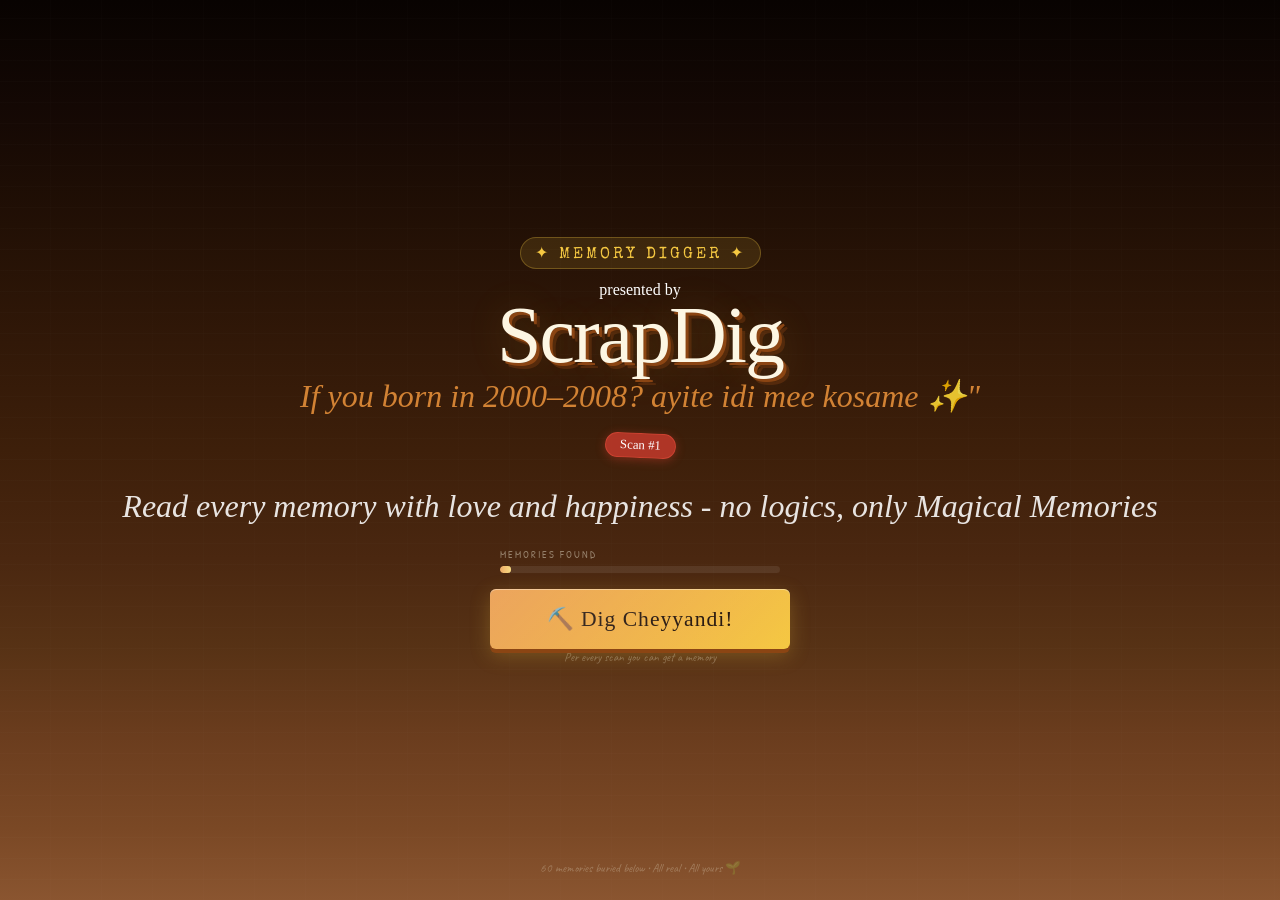
==== commit af17e104: "Linked Backend" ====
--- a/index.html
+++ b/index.html
@@ -10,14 +10,6 @@
 <meta property="og:title" content="ScrapDig — Dig Up Your Childhood">
 <meta property="og:description" content="60 buried memories from growing up in India, 2000–2010. Each one hits different.">
 <meta property="og:type" content="website">
-<meta property="og:image" content="https://og-image.vercel.app/ScrapDig%20%E2%80%94%20Memory%20Digger.png">
-<meta name="twitter:card" content="summary_large_image">
-<meta name="twitter:title" content="ScrapDig — Dig Up Your Childhood">
-<meta name="twitter:description" content="60 buried Indian childhood memories. Galli cricket, CN 6PM, Nokia Snake, powercuts — all real, all yours.">
-<meta name="mobile-web-app-capable" content="yes">
-<meta name="apple-mobile-web-app-capable" content="yes">
-<meta name="apple-mobile-web-app-status-bar-style" content="black-translucent">
-<meta name="apple-mobile-web-app-title" content="ScrapDig">
 <link rel="icon" href="data:image/svg+xml,<svg xmlns='http://www.w3.org/2000/svg' viewBox='0 0 100 100'><text y='.9em' font-size='90'>⛏️</text></svg>">
 <title>ScrapDig — Memory Digger</title>
 <link rel="preconnect" href="https://fonts.googleapis.com">
@@ -45,7 +37,7 @@
 html, body {
   height: 100%; width: 100%;
   overflow: hidden;
-  font-family: 'lora' ;
+  font-family: 'lora';
   background: var(--soil2);
   -webkit-font-smoothing: antialiased;
 }
@@ -62,8 +54,155 @@
 #loader.out { opacity: 0; pointer-events: none; }
 .loader-shovel { font-size: 3.5rem; animation: shovelDig 0.8s ease-in-out infinite; transform-origin: bottom center; }
 @keyframes shovelDig { 0%,100%{ transform: rotate(-20deg); } 50%{ transform: rotate(15deg) translateY(6px); } }
-.loader-text { font-family: 'Permanent Marker' ; color: var(--gold); font-size: 1rem; margin-top: 12px; letter-spacing: 2px; animation: pulse 1.2s ease infinite; }
+.loader-text { font-family: 'Permanent Marker'; color: var(--gold); font-size: 1rem; margin-top: 12px; letter-spacing: 2px; animation: pulse 1.2s ease infinite; }
 @keyframes pulse { 0%,100%{opacity:1} 50%{opacity:0.4} }
+
+/* NAME MODAL */
+#name-modal {
+  position: fixed; inset: 0;
+  background: rgba(10,4,1,0.88);
+  backdrop-filter: blur(8px);
+  z-index: 8000;
+  display: flex; align-items: center; justify-content: center;
+  padding: 24px;
+  opacity: 0; pointer-events: none;
+  transition: opacity 0.35s ease;
+}
+#name-modal.show { opacity: 1; pointer-events: all; }
+.name-modal-box {
+  background: var(--paper);
+  border-radius: 12px;
+  padding: 28px 24px;
+  width: min(340px, 100%);
+  text-align: center;
+  box-shadow: 0 20px 60px rgba(0,0,0,0.55);
+  animation: modalPop 0.4s cubic-bezier(0.34,1.45,0.64,1) both;
+}
+@keyframes modalPop { from{transform:scale(0.8) translateY(20px);opacity:0} to{transform:scale(1) translateY(0);opacity:1} }
+.name-modal-emoji { font-size: 2.8rem; margin-bottom: 8px; }
+.name-modal-title { font-family: 'Permanent Marker'; font-size: 1.3rem; color: var(--ink); margin-bottom: 6px; }
+.name-modal-sub { font-family: 'Caveat'; font-size: 1rem; color: #5a3010; margin-bottom: 18px; line-height: 1.4; }
+.name-input {
+  width: 100%; padding: 13px 16px;
+  border: 2px solid rgba(139,69,19,0.3);
+  border-radius: 8px;
+  font-family: 'Caveat'; font-size: 1.1rem;
+  color: var(--ink); background: #fff8f0;
+  outline: none; margin-bottom: 14px;
+  transition: border-color 0.2s;
+}
+.name-input:focus { border-color: var(--amber); }
+.name-submit-btn {
+  width: 100%; background: linear-gradient(135deg, var(--amber), var(--gold));
+  color: var(--ink); border: none; font-family: 'Permanent Marker';
+  font-size: 1.05rem; padding: 13px; border-radius: 8px; cursor: pointer;
+  box-shadow: 0 4px 0 #8B4513; transition: transform 0.1s, box-shadow 0.1s;
+  letter-spacing: 1px;
+}
+.name-submit-btn:active { transform: translateY(3px); box-shadow: 0 1px 0 #8B4513; }
+
+/* SIGNUP MODAL */
+#signup-modal {
+  position: fixed; inset: 0;
+  background: rgba(10,4,1,0.92);
+  backdrop-filter: blur(10px);
+  z-index: 9000;
+  display: flex; align-items: center; justify-content: center;
+  padding: 24px;
+  opacity: 0; pointer-events: none;
+  transition: opacity 0.35s ease;
+}
+#signup-modal.show { opacity: 1; pointer-events: all; }
+.signup-modal-box {
+  background: var(--paper);
+  border-radius: 16px;
+  padding: 30px 24px;
+  width: min(360px, 100%);
+  text-align: center;
+  box-shadow: 0 24px 70px rgba(0,0,0,0.6);
+  animation: modalPop 0.4s cubic-bezier(0.34,1.45,0.64,1) both;
+  position: relative;
+}
+.signup-close {
+  position: absolute; top: 12px; right: 14px;
+  background: none; border: none; font-size: 1.2rem; cursor: pointer;
+  color: #8a5530; opacity: 0.6; transition: opacity 0.2s;
+}
+.signup-close:hover { opacity: 1; }
+.signup-emoji { font-size: 3rem; margin-bottom: 8px; }
+.signup-title { font-family: 'Permanent Marker'; font-size: 1.4rem; color: var(--ink); margin-bottom: 4px; line-height: 1.2; }
+.signup-sub { font-family: 'Caveat'; font-size: 1rem; color: #5a3010; margin-bottom: 18px; line-height: 1.45; }
+.signup-benefit {
+  background: linear-gradient(135deg, rgba(245,200,66,0.12), rgba(232,145,58,0.08));
+  border: 1px dashed rgba(139,69,19,0.3);
+  border-radius: 8px; padding: 10px 14px; margin-bottom: 16px;
+  font-family: 'Caveat'; font-size: 0.95rem; color: #4a2208; line-height: 1.5;
+  text-align: left;
+}
+.signup-benefit div { margin: 3px 0; }
+.signup-input {
+  width: 100%; padding: 13px 16px;
+  border: 2px solid rgba(139,69,19,0.3);
+  border-radius: 8px;
+  font-family: 'Caveat'; font-size: 1.05rem;
+  color: var(--ink); background: #fff8f0;
+  outline: none; margin-bottom: 10px;
+  transition: border-color 0.2s;
+}
+.signup-input:focus { border-color: var(--amber); }
+.signup-btn {
+  width: 100%; background: linear-gradient(135deg, #c0392b, #e74c3c);
+  color: white; border: none; font-family: 'Permanent Marker';
+  font-size: 1.05rem; padding: 14px; border-radius: 8px; cursor: pointer;
+  box-shadow: 0 4px 0 #8e1c0f; transition: transform 0.1s, box-shadow 0.1s;
+  letter-spacing: 1px; margin-bottom: 8px;
+}
+.signup-btn:active { transform: translateY(3px); box-shadow: 0 1px 0 #8e1c0f; }
+.signup-skip { font-family: 'Caveat'; font-size: 0.88rem; color: #8a5530; opacity: 0.7; cursor: pointer; text-decoration: underline; }
+.signup-skip:hover { opacity: 1; }
+.signup-success { display: none; }
+.signup-success.show { display: block; }
+.signup-success-emoji { font-size: 3.5rem; margin-bottom: 10px; }
+.signup-success-title { font-family: 'Permanent Marker'; font-size: 1.3rem; color: var(--ink); margin-bottom: 6px; }
+.signup-success-sub { font-family: 'Caveat'; font-size: 1rem; color: #5a3010; margin-bottom: 18px; line-height: 1.4; }
+
+/* ─── Auth Tabs ─── */
+.auth-tabs {
+  display: flex; gap: 0; margin-bottom: 16px;
+  border-radius: 8px; overflow: hidden;
+  border: 1.5px solid rgba(139,69,19,0.22);
+}
+.auth-tab {
+  flex: 1; padding: 9px 0;
+  font-family: 'Permanent Marker'; font-size: 0.85rem;
+  background: transparent; border: none; cursor: pointer;
+  color: rgba(30,14,5,0.4); transition: all 0.2s;
+  letter-spacing: 0.5px;
+}
+.auth-tab.active {
+  background: linear-gradient(135deg, var(--amber), var(--gold));
+  color: var(--ink);
+}
+.auth-error {
+  background: rgba(192,57,43,0.1); border: 1px solid rgba(192,57,43,0.35);
+  border-radius: 8px; padding: 9px 12px; margin-bottom: 10px;
+  font-family: 'Caveat'; font-size: 0.95rem; color: #c0392b;
+  text-align: center; display: none; line-height: 1.4;
+}
+.auth-error.show { display: block; }
+.auth-info {
+  background: rgba(46,204,113,0.1); border: 1px solid rgba(46,204,113,0.3);
+  border-radius: 8px; padding: 9px 12px; margin-bottom: 10px;
+  font-family: 'Caveat'; font-size: 0.95rem; color: #1e8449;
+  text-align: center; display: none; line-height: 1.4;
+}
+.auth-info.show { display: block; }
+.signup-success-btn {
+  width: 100%; background: linear-gradient(135deg, var(--amber), var(--gold));
+  color: var(--ink); border: none; font-family: 'Permanent Marker';
+  font-size: 1.05rem; padding: 14px; border-radius: 8px; cursor: pointer;
+  box-shadow: 0 4px 0 #8B4513; transition: transform 0.1s; letter-spacing: 1px;
+}
 
 /* ENTRY SCREEN */
 #entry {
@@ -89,27 +228,27 @@
 
 .entry-content { position: relative; z-index: 2; display: flex; flex-direction: column; align-items: center; padding: 0 24px; text-align: center; }
 
-.brand-tag { background: rgba(245,200,66,0.12); border: 1px solid rgba(245,200,66,0.28); color: var(--gold); font-family: 'Special Elite' ; font-size: 1rem; letter-spacing: 3px; text-transform: uppercase; padding: 5px 14px; border-radius: 20px; margin-bottom: 12px; }
-
-.entry-logo { font-family: 'Permanent Marker' ; font-size: clamp(3.5rem, 15vw, 5rem); color: var(--paper); line-height: 0.9; text-shadow: 3px 3px 0 #8B4513, 6px 6px 0 rgba(139,69,19,0.35), 0 0 40px rgba(245,200,66,0.18); animation: logoGlow 3s ease infinite; letter-spacing: -2px; }
+.brand-tag { background: rgba(245,200,66,0.12); border: 1px solid rgba(245,200,66,0.28); color: var(--gold); font-family: 'Special Elite'; font-size: 1rem; letter-spacing: 3px; text-transform: uppercase; padding: 5px 14px; border-radius: 20px; margin-bottom: 12px; }
+
+.entry-logo { font-family: 'Permanent Marker'; font-size: clamp(3.5rem, 15vw, 5rem); color: var(--paper); line-height: 0.9; text-shadow: 3px 3px 0 #8B4513, 6px 6px 0 rgba(139,69,19,0.35), 0 0 40px rgba(245,200,66,0.18); animation: logoGlow 3s ease infinite; letter-spacing: -2px; }
 @keyframes logoGlow { 0%,100%{ text-shadow: 3px 3px 0 #8B4513, 6px 6px 0 rgba(139,69,19,0.35), 0 0 40px rgba(245,200,66,0.18); } 50%{ text-shadow: 3px 3px 0 #8B4513, 6px 6px 0 rgba(139,69,19,0.35), 0 0 60px rgba(245,200,66,0.38); } }
 
-.entry-tagline { font-family: 'Caveat' ; color: var(--amber); font-size: clamp(1rem, 4vw, 2rem); margin-top: 6px; opacity: 0.88; font-style: italic; }
+.entry-tagline { font-family: 'Caveat'; color: var(--amber); font-size: clamp(1rem, 4vw, 2rem); margin-top: 6px; opacity: 0.88; font-style: italic; }
 
 .dig-meter { width: min(280px, 80vw); margin: 22px 0 8px; }
-.dig-meter-label { font-family: 'Patrick Hand SC' ; color: rgba(245,239,220,0.45); font-size: 0.65rem; letter-spacing: 2px; text-transform: uppercase; text-align: left; margin-bottom: 5px; }
+.dig-meter-label { font-family: 'Patrick Hand SC'; color: rgba(245,239,220,0.45); font-size: 0.65rem; letter-spacing: 2px; text-transform: uppercase; text-align: left; margin-bottom: 5px; }
 .dig-meter-bar { height: 7px; background: rgba(255,255,255,0.08); border-radius: 4px; overflow: hidden; }
 .dig-meter-fill { height: 100%; background: linear-gradient(90deg, var(--amber), var(--gold)); border-radius: 4px; transition: width 1.2s ease; position: relative; overflow: hidden; }
 .dig-meter-fill::after { content: ''; position: absolute; top:0; right:0; bottom:0; width:30px; background: linear-gradient(90deg, transparent, rgba(255,255,255,0.35)); animation: shimmer 1.8s linear infinite; }
 @keyframes shimmer { from{transform:translateX(-30px)} to{transform:translateX(15px)} }
 
-.scan-pill { background: rgba(192,57,43,0.88); border: 1px solid rgba(255,90,70,0.35); color: white; font-family: 'Permanent Marker' ; font-size: 0.8rem; padding: 4px 14px; border-radius: 20px; transform: rotate(2.5deg); box-shadow: 0 2px 10px rgba(192,57,43,0.45); margin-bottom: 24px; }
-
-.dig-btn { position: relative; background: linear-gradient(135deg, var(--amber) 0%, var(--gold) 100%); color: var(--ink); border: none; font-family: 'Permanent Marker' ; font-size: clamp(1.05rem, 4.5vw, 1.35rem); padding: 17px 40px; border-radius: 6px; cursor: pointer; box-shadow: 0 4px 0 #8B4513, 0 6px 20px rgba(245,200,66,0.25), inset 0 1px 0 rgba(255,255,255,0.38); transition: transform 0.1s, box-shadow 0.1s; letter-spacing: 1px; overflow: hidden; -webkit-appearance: none; width: min(300px, 85vw); }
+.scan-pill { background: rgba(192,57,43,0.88); border: 1px solid rgba(255,90,70,0.35); color: white; font-family: 'Permanent Marker'; font-size: 0.8rem; padding: 4px 14px; border-radius: 20px; transform: rotate(2.5deg); box-shadow: 0 2px 10px rgba(192,57,43,0.45); margin-bottom: 24px; }
+
+.dig-btn { position: relative; background: linear-gradient(135deg, var(--amber) 0%, var(--gold) 100%); color: var(--ink); border: none; font-family: 'Permanent Marker'; font-size: clamp(1.05rem, 4.5vw, 1.35rem); padding: 17px 40px; border-radius: 6px; cursor: pointer; box-shadow: 0 4px 0 #8B4513, 0 6px 20px rgba(245,200,66,0.25), inset 0 1px 0 rgba(255,255,255,0.38); transition: transform 0.1s, box-shadow 0.1s; letter-spacing: 1px; overflow: hidden; -webkit-appearance: none; width: min(300px, 85vw); }
 .dig-btn::before { content: ''; position: absolute; inset: 0; background: linear-gradient(135deg, rgba(255,255,255,0.18), transparent); pointer-events: none; }
 .dig-btn:active { transform: translateY(3px); box-shadow: 0 1px 0 #8B4513, 0 2px 8px rgba(245,200,66,0.18); }
 
-.entry-footer { position: absolute; bottom: max(24px, var(--safe)); left: 0; right: 0; text-align: center; font-family: 'Caveat' ; color: rgba(245,239,220,0.28); font-size: 0.78rem; padding: 0 24px; }
+.entry-footer { position: absolute; bottom: max(24px, var(--safe)); left: 0; right: 0; text-align: center; font-family: 'Caveat'; color: rgba(245,239,220,0.28); font-size: 0.78rem; padding: 0 24px; }
 
 .buried-hint { position: absolute; bottom: 0; left: 0; right: 0; height: 80px; overflow: hidden; }
 .buried-item { position: absolute; bottom: -20px; font-size: 1.7rem; opacity: 0.25; filter: blur(0.8px); transform: rotate(var(--rot)); }
@@ -119,7 +258,7 @@
 #dig-anim.show { opacity: 1; pointer-events: all; }
 .dig-anim-shovel { font-size: 3.8rem; animation: digShovel 0.45s ease-in-out infinite; display: block; transform-origin: bottom center; }
 @keyframes digShovel { 0%{ transform: rotate(-28deg) scale(1); } 50%{ transform: rotate(18deg) scale(1.08) translateY(7px); } 100%{ transform: rotate(-28deg) scale(1); } }
-.dig-anim-text { font-family: 'Caveat' ; color: var(--gold); font-size: 1.15rem; margin-top: 10px; }
+.dig-anim-text { font-family: 'Caveat'; color: var(--gold); font-size: 1.15rem; margin-top: 10px; }
 .dig-anim-dots span { animation: dotBlink 0.9s ease infinite; color: var(--amber); font-size: 1.4rem; }
 .dig-anim-dots span:nth-child(2){ animation-delay:0.2s } .dig-anim-dots span:nth-child(3){ animation-delay:0.4s }
 @keyframes dotBlink { 0%,100%{opacity:0.15} 50%{opacity:1} }
@@ -132,12 +271,20 @@
 
 .soil-header { background: linear-gradient(180deg, #0a0401 0%, #150803 40%, #1e0d04 100%); height: 58px; position: sticky; top: 0; z-index: 50; flex-shrink: 0; display: flex; align-items: center; border-bottom: 1px solid rgba(245,200,66,0.1); }
 .soil-header-content { width: 100%; display: flex; justify-content: space-between; align-items: center; padding: 0 16px; }
-.soil-logo { font-family: 'Permanent Marker' ; color: var(--gold); font-size: 1.05rem; text-shadow: 0 0 10px rgba(245,200,66,0.4); }
-.soil-scan-no { background: var(--rust); color: white; font-family: 'Caveat' ; font-size: 0.8rem; padding: 3px 12px; border-radius: 12px; transform: rotate(1.5deg); }
+.soil-logo { font-family: 'Permanent Marker'; color: var(--gold); font-size: 1.05rem; text-shadow: 0 0 10px rgba(245,200,66,0.4); }
+.soil-scan-no { background: var(--rust); color: white; font-family: 'Caveat'; font-size: 0.8rem; padding: 3px 12px; border-radius: 12px; transform: rotate(1.5deg); }
+
+/* Signed-in badge in header */
+.signed-in-badge {
+  background: rgba(46,204,113,0.18); border: 1px solid rgba(46,204,113,0.4);
+  color: #2ecc71; font-family: 'Caveat'; font-size: 0.72rem;
+  padding: 3px 9px; border-radius: 12px; display: none;
+}
+.signed-in-badge.show { display: block; }
 
 .dirt-reveal { position: relative; margin: 14px 14px 0; padding-bottom: 24px; }
 
-/* MEMORY CARD - Enhanced */
+/* MEMORY CARD */
 .mem-card {
   background: var(--paper);
   border-radius: 4px;
@@ -149,7 +296,6 @@
   will-change: transform;
 }
 @keyframes cardReveal { from { transform: translateY(28px) scale(0.94); opacity: 0; } to { transform: translateY(0) scale(1); opacity: 1; } }
-
 .mem-card::before { content: ''; position: absolute; inset: 0; background-image: url("data:image/svg+xml,%3Csvg xmlns='http://www.w3.org/2000/svg' width='200' height='200'%3E%3Cfilter id='n'%3E%3CfeTurbulence type='fractalNoise' baseFrequency='0.65' numOctaves='3' stitchTiles='stitch'/%3E%3CfeColorMatrix type='saturate' values='0'/%3E%3C/filter%3E%3Crect width='200' height='200' filter='url(%23n)' opacity='0.035'/%3E%3C/svg%3E"); pointer-events: none; z-index: 0; }
 
 .tape { position: absolute; background: rgba(255,242,150,0.62); border-left: 1px solid rgba(200,180,75,0.28); border-right: 1px solid rgba(200,180,75,0.28); z-index: 10; }
@@ -157,21 +303,18 @@
 
 .rarity-banner { height: 5px; width: 100%; }
 
-/* Hero visual */
 .mem-visual { width: 100%; min-height: 165px; display: flex; align-items: center; justify-content: center; position: relative; overflow: hidden; }
-.mem-category { position: absolute; top: 10px; left: 11px; background: rgba(0,0,0,0.52); backdrop-filter: blur(4px); color: white; font-family: 'Special Elite' ; font-size: 0.58rem; letter-spacing: 2px; text-transform: uppercase; padding: 4px 10px; border-radius: 12px; }
-.age-badge { position: absolute; top: 10px; right: 11px; font-family: 'Permanent Marker' ; font-size: 0.7rem; padding: 4px 10px; border-radius: 12px; transform: rotate(2.5deg); }
+.mem-category { position: absolute; top: 10px; left: 11px; background: rgba(0,0,0,0.52); backdrop-filter: blur(4px); color: white; font-family: 'Special Elite'; font-size: 0.58rem; letter-spacing: 2px; text-transform: uppercase; padding: 4px 10px; border-radius: 12px; }
+.age-badge { position: absolute; top: 10px; right: 11px; font-family: 'Permanent Marker'; font-size: 0.7rem; padding: 4px 10px; border-radius: 12px; transform: rotate(2.5deg); }
 .mem-emoji { font-size: clamp(4.5rem, 18vw, 6.5rem); filter: drop-shadow(3px 5px 7px rgba(0,0,0,0.28)); animation: emojiPop 0.45s 0.12s cubic-bezier(0.34,1.5,0.64,1) both; position: relative; z-index: 1; }
 @keyframes emojiPop { from { transform: scale(0.25) rotate(-18deg); opacity: 0; } to { transform: scale(1) rotate(0deg); opacity: 1; } }
 
-/* Content */
 .mem-content { padding: 18px 16px 0; position: relative; z-index: 1; }
-.mem-age-label { font-family: 'Special Elite',  ; font-size: 0.58rem; letter-spacing: 3px; text-transform: uppercase; color: var(--amber); margin-bottom: 3px; opacity: 0; animation: fadeSlideUp 0.38s 0.28s ease both; }
-.mem-title { font-family: 'lora' ; font-size: clamp(1.45rem, 5.5vw, 1.9rem); color: var(--ink); line-height: 1.1; margin-bottom: 12px; opacity: 0; animation: fadeSlideUp 0.38s 0.38s ease both; }
-
-/* Story body - first person, rich narrative */
+.mem-age-label { font-family: 'Special Elite'; font-size: 0.58rem; letter-spacing: 3px; text-transform: uppercase; color: var(--amber); margin-bottom: 3px; opacity: 0; animation: fadeSlideUp 0.38s 0.28s ease both; }
+.mem-title { font-family: 'lora'; font-size: clamp(1.45rem, 5.5vw, 1.9rem); color: var(--ink); line-height: 1.1; margin-bottom: 12px; opacity: 0; animation: fadeSlideUp 0.38s 0.38s ease both; }
+
 .mem-body {
-  font-family: 'lora' ;
+  font-family: 'lora';
   font-size: clamp(0.95rem, 3.7vw, 1.08rem);
   color: #2a1608;
   line-height: 1.82;
@@ -186,47 +329,99 @@
   padding-bottom: 8px;
 }
 
-/* Hook line - pull to next card */
 .mem-hook {
   background: linear-gradient(135deg, rgba(30,14,5,0.06), rgba(245,200,66,0.08));
   border: 1.5px dashed rgba(139,69,19,0.3);
   border-radius: 8px;
   padding: 11px 14px;
   margin: 0 0 15px;
-  font-family: 'lora' ;
+  font-family: 'lora';
   font-size: clamp(0.9rem, 3.5vw, 2rem);
   color: #5c2a0a;
   line-height: 1.55;
   opacity: 0;
   animation: fadeSlideUp 0.38s 0.58s ease both;
   text-align: center;
-  font-style: none;
   position: relative;
 }
 .mem-hook::before {
   content: '💬';
   position: absolute;
-  top: -11px;
-  left: 50%;
+  top: -11px; left: 50%;
   transform: translateX(-50%);
   font-size: 1.1rem;
-  font-style: normal;
 }
 
 .mem-widget { margin: 0 0 14px; border-radius: 8px; overflow: hidden; opacity: 0; animation: fadeSlideUp 0.38s 0.65s ease both; }
 
 .mem-tags { display: flex; flex-wrap: wrap; gap: 5px; margin-bottom: 16px; opacity: 0; animation: fadeSlideUp 0.38s 0.72s ease both; }
-.tag { font-family: 'Patrick Hand SC' ; font-size: 0.68rem; padding: 4px 11px; border-radius: 12px; border: 1.5px solid; }
-
-.mem-stamp { position: absolute; top: 22px; right: 16px; font-family: 'Special Elite' ; font-size: 0.48rem; letter-spacing: 1.5px; text-transform: uppercase; padding: 5px 7px; border: 2px solid; border-radius: 2px; opacity: 0.5; transform: rotate(11deg); white-space: nowrap; }
+.tag { font-family: 'Patrick Hand SC'; font-size: 0.68rem; padding: 4px 11px; border-radius: 12px; border: 1.5px solid; }
+
+.mem-stamp { position: absolute; top: 22px; right: 16px; font-family: 'Special Elite'; font-size: 0.48rem; letter-spacing: 1.5px; text-transform: uppercase; padding: 5px 7px; border: 2px solid; border-radius: 2px; opacity: 0.5; transform: rotate(11deg); white-space: nowrap; }
 
 .mem-action { padding: 0 16px max(18px, calc(var(--safe) + 18px)); opacity: 0; animation: fadeSlideUp 0.38s 0.8s ease both; }
 
-.next-dig-btn { display: block; width: 100%; background: linear-gradient(135deg, #1e0b03, #4a1f08); color: var(--gold); border: 2px solid rgba(245,200,66,0.25); font-family: 'Permanent Marker' ; font-size: clamp(0.95rem, 4vw, 1.15rem); padding: 15px; border-radius: 8px; cursor: pointer; letter-spacing: 1px; box-shadow: 0 4px 18px rgba(0,0,0,0.28), inset 0 1px 0 rgba(255,255,255,0.08); transition: transform 0.1s, box-shadow 0.1s; -webkit-appearance: none; position: relative; overflow: hidden; }
+/* ─── SIGNED IN: Next memory button ─── */
+.next-dig-btn {
+  display: block; width: 100%;
+  background: linear-gradient(135deg, #1e0b03, #4a1f08);
+  color: var(--gold); border: 2px solid rgba(245,200,66,0.25);
+  font-family: 'Permanent Marker'; font-size: clamp(0.95rem, 4vw, 1.15rem);
+  padding: 15px; border-radius: 8px; cursor: pointer; letter-spacing: 1px;
+  box-shadow: 0 4px 18px rgba(0,0,0,0.28), inset 0 1px 0 rgba(255,255,255,0.08);
+  transition: transform 0.1s, box-shadow 0.1s; -webkit-appearance: none;
+  position: relative; overflow: hidden;
+}
 .next-dig-btn::before { content: ''; position: absolute; inset: 0; background: linear-gradient(135deg, rgba(245,200,66,0.08), transparent 50%); }
 .next-dig-btn:active { transform: scale(0.97); box-shadow: 0 2px 8px rgba(0,0,0,0.28); }
 
-.dig-progress { text-align: center; font-family: 'Caveat' ; font-size: 0.78rem; color: rgba(30,14,5,0.4); margin-top: 9px; padding-bottom: 6px; }
+/* ─── NOT SIGNED IN: Scan again card ─── */
+.scan-again-card {
+  background: linear-gradient(135deg, #0d0501, #1e0b03);
+  border: 1.5px solid rgba(245,200,66,0.18);
+  border-radius: 12px;
+  padding: 20px 16px;
+  text-align: center;
+  margin-bottom: 12px;
+}
+.scan-again-icon { font-size: 2.2rem; margin-bottom: 8px; }
+.scan-again-title {
+  font-family: 'Permanent Marker'; color: var(--gold);
+  font-size: 1rem; letter-spacing: 1px; margin-bottom: 6px;
+}
+.scan-again-sub {
+  font-family: 'Caveat'; color: rgba(245,239,220,0.6);
+  font-size: 0.9rem; line-height: 1.45; margin-bottom: 14px;
+}
+.signup-trigger-btn {
+  display: block; width: 100%;
+  background: linear-gradient(135deg, #c0392b, #e74c3c);
+  color: white; border: none; font-family: 'Permanent Marker';
+  font-size: 1rem; padding: 14px; border-radius: 8px; cursor: pointer;
+  box-shadow: 0 4px 0 #8e1c0f; transition: transform 0.1s, box-shadow 0.1s;
+  letter-spacing: 1px; -webkit-appearance: none;
+}
+.signup-trigger-btn:active { transform: translateY(3px); box-shadow: 0 1px 0 #8e1c0f; }
+.divider-or {
+  display: flex; align-items: center; gap: 10px;
+  margin: 10px 0;
+  font-family: 'Caveat'; color: rgba(245,239,220,0.3); font-size: 0.82rem;
+}
+.divider-or::before, .divider-or::after {
+  content: ''; flex: 1; height: 1px; background: rgba(245,239,220,0.1);
+}
+.scan-again-btn {
+  display: block; width: 100%;
+  background: transparent;
+  color: rgba(245,239,220,0.45);
+  border: 1.5px solid rgba(245,239,220,0.12);
+  font-family: 'Caveat'; font-size: 0.95rem; padding: 11px;
+  border-radius: 8px; cursor: pointer; letter-spacing: 0.5px;
+  transition: all 0.2s; -webkit-appearance: none;
+}
+.scan-again-btn:hover { border-color: rgba(245,200,66,0.25); color: rgba(245,239,220,0.65); }
+
+.dig-progress { text-align: center; font-family: 'Caveat'; font-size: 0.78rem; color: rgba(30,14,5,0.4); margin-top: 9px; padding-bottom: 6px; }
 
 .scratch-line { position: absolute; height: 1px; background: linear-gradient(90deg, transparent, rgba(0,0,0,0.035), transparent); pointer-events: none; }
 
@@ -237,9 +432,9 @@
 #egg-screen.show { opacity: 1; pointer-events: all; }
 .egg-glow { font-size: 4.5rem; animation: eggFloat 2s ease infinite; filter: drop-shadow(0 0 18px rgba(245,200,66,0.75)); }
 @keyframes eggFloat { 0%,100%{ transform: translateY(0) rotate(-4deg); } 50%{ transform: translateY(-10px) rotate(4deg); } }
-.egg-title { font-family: 'lora' ; color: var(--gold); font-size: clamp(1.5rem, 6.5vw, 2rem); text-align: center; margin-top: 14px; text-shadow: 0 0 25px rgba(245,200,66,0.55); line-height: 1.2; }
-.egg-body { font-family: 'lora' ; color: rgba(245,239,220,0.78); font-size: clamp(0.95rem, 3.8vw, 1.15rem); text-align: center; margin-top: 10px; line-height: 1.62; max-width: 320px; }
-.egg-close { margin-top: 28px; background: transparent; border: 2px solid rgba(245,200,66,0.45); color: var(--gold); font-family: 'Permanent Marker' ; font-size: 0.95rem; padding: 11px 28px; border-radius: 6px; cursor: pointer; transition: background 0.2s; }
+.egg-title { font-family: 'lora'; color: var(--gold); font-size: clamp(1.5rem, 6.5vw, 2rem); text-align: center; margin-top: 14px; text-shadow: 0 0 25px rgba(245,200,66,0.55); line-height: 1.2; }
+.egg-body { font-family: 'lora'; color: rgba(245,239,220,0.78); font-size: clamp(0.95rem, 3.8vw, 1.15rem); text-align: center; margin-top: 10px; line-height: 1.62; max-width: 320px; }
+.egg-close { margin-top: 28px; background: transparent; border: 2px solid rgba(245,200,66,0.45); color: var(--gold); font-family: 'Permanent Marker'; font-size: 0.95rem; padding: 11px 28px; border-radius: 6px; cursor: pointer; transition: background 0.2s; }
 .egg-close:active { background: rgba(245,200,66,0.12); }
 .egg-star { position: absolute; width: 2px; height: 2px; border-radius: 50%; background: rgba(245,200,66,0.45); animation: twinkle var(--d) ease infinite; }
 @keyframes twinkle { 0%,100%{opacity:0.1} 50%{opacity:1} }
@@ -249,35 +444,31 @@
 @keyframes confettiFall { 0%{ transform: translateY(-10px) rotate(0deg); opacity:1; } 100%{ transform: translateY(110vh) rotate(540deg); opacity:0; } }
 
 /* ═══ WIDGETS ═══ */
-/* Nokia */
 .nokia-wrap { background: #c5c5bc; padding: 10px; border-radius: 8px; }
 .nokia-body { background: #363630; border-radius: 6px; padding: 7px; }
-.nokia-screen { background: #7aab6a; border: 2px solid #3a5a2c; border-radius: 3px; padding: 8px; font-family: 'Special Elite' ; font-size: 0.72rem; color: #1a3010; min-height: 62px; display: flex; align-items: center; justify-content: center; text-align: center; line-height: 1.5; position: relative; overflow: hidden; }
+.nokia-screen { background: #7aab6a; border: 2px solid #3a5a2c; border-radius: 3px; padding: 8px; font-family: 'Special Elite'; font-size: 0.72rem; color: #1a3010; min-height: 62px; display: flex; align-items: center; justify-content: center; text-align: center; line-height: 1.5; position: relative; overflow: hidden; }
 .nokia-screen::before { content: ''; position: absolute; inset: 0; background: repeating-linear-gradient(0deg, transparent, transparent 8px, rgba(0,0,0,0.055) 8px, rgba(0,0,0,0.055) 9px); }
 .nokia-screen::after { content: ''; position: absolute; top: 0; left: 0; right: 0; height: 3px; background: linear-gradient(180deg, rgba(255,255,255,0.28), transparent); }
 .nokia-keys { display: flex; gap: 4px; margin-top: 5px; justify-content: center; }
-.nokia-key { background: #424238; color: #8a8a7a; font-size: 0.52rem; padding: 3px 7px; border-radius: 3px; font-family: 'Special Elite' ; }
-
-/* TV */
+.nokia-key { background: #424238; color: #8a8a7a; font-size: 0.52rem; padding: 3px 7px; border-radius: 3px; font-family: 'Special Elite'; }
+
 .tv-wrap { background: linear-gradient(135deg, #282828, #181818); border-radius: 12px; padding: 9px; border: 3px solid #3a3a3a; box-shadow: inset 0 0 10px rgba(0,0,0,0.45); }
 .tv-screen-border { background: #0e0e0e; border-radius: 6px; padding: 5px; }
 .tv-screen { background: linear-gradient(135deg, #ff4400, #e50000); border-radius: 4px; padding: 9px 11px; color: white; min-height: 95px; }
-.tv-cn-logo { font-family: 'Permanent Marker' ; font-size: 1.1rem; margin-bottom: 6px; }
-.tv-row { display: flex; justify-content: space-between; padding: 4px 0; border-bottom: 1px solid rgba(255,255,255,0.18); font-family: 'Caveat' ; font-size: 0.78rem; }
+.tv-cn-logo { font-family: 'Permanent Marker'; font-size: 1.1rem; margin-bottom: 6px; }
+.tv-row { display: flex; justify-content: space-between; padding: 4px 0; border-bottom: 1px solid rgba(255,255,255,0.18); font-family: 'Caveat'; font-size: 0.78rem; }
 .tv-row.now { background: rgba(255,255,255,0.14); padding: 4px 6px; border-radius: 3px; }
 .now-badge { background: #ffdd00; color: #cc0000; font-size: 0.52rem; padding: 1px 4px; border-radius: 2px; font-family:'Special Elite',cursive; letter-spacing:1px; margin-left:4px; }
 .tv-antenna { display:flex; justify-content:center; margin-bottom:5px; }
 .tv-ant-line { width:2px; height:18px; background:#555; transform:rotate(var(--a)); transform-origin: bottom center; }
 
-/* Report card */
 .report-wrap { background: white; border: 1px solid #ccc; border-radius: 4px; overflow: hidden; }
-.report-head { background: linear-gradient(135deg, #1a3a6a, #2855a0); color: white; padding: 8px 11px; text-align: center; font-family: 'Special Elite' ; font-size: 0.68rem; letter-spacing: 1px; }
+.report-head { background: linear-gradient(135deg, #1a3a6a, #2855a0); color: white; padding: 8px 11px; text-align: center; font-family: 'Special Elite'; font-size: 0.68rem; letter-spacing: 1px; }
 .report-body { padding: 9px; }
-.report-row { display: flex; justify-content: space-between; padding: 4px 0; border-bottom: 1px solid #f0f0f0; font-family: 'Special Elite' ; font-size: 0.7rem; color: #333; }
+.report-row { display: flex; justify-content: space-between; padding: 4px 0; border-bottom: 1px solid #f0f0f0; font-family: 'Special Elite'; font-size: 0.7rem; color: #333; }
 .grade-good { color: #22c55e; font-weight: bold; } .grade-avg { color: #f59e0b; font-weight: bold; } .grade-bad { color: #ef4444; font-weight: bold; }
 .report-footer { background: #f8f8f8; padding: 6px 11px; font-family:'Special Elite',cursive; font-size:0.58rem; color:#666; }
 
-/* Power cut */
 .powercut-wrap { background: linear-gradient(180deg, #0b0b0b, #0f0f0f); border-radius: 8px; padding: 18px; text-align: center; min-height: 88px; display: flex; flex-direction: column; align-items: center; justify-content: center; gap: 7px; position: relative; overflow: hidden; }
 .powercut-wrap::before { content: ''; position: absolute; inset: 0; background: radial-gradient(ellipse at 50% 55%, rgba(255,175,45,0.12) 0%, transparent 60%); }
 .candle-emoji { font-size: 2.8rem; animation: candleFlick 0.28s ease infinite alternate; position: relative; z-index: 1; }
@@ -286,22 +477,19 @@
 .pc-stars { position:absolute; top:8px; left:0; right:0; display:flex; justify-content:center; gap:8px; }
 .pc-star { color:rgba(255,220,100,0.28); font-size:0.58rem; animation: twinkle var(--d) ease infinite; }
 
-/* Tiffin */
 .tiffin-wrap { background: linear-gradient(135deg, #ffecaa, #fdcb6e); border-radius: 8px; padding: 13px; text-align: center; border: 2px solid rgba(253,200,100,0.45); }
 .tiffin-box-vis { display: flex; justify-content: center; gap: 5px; margin-bottom: 9px; }
 .tiffin-compartment { background: rgba(255,255,255,0.68); border-radius: 4px; border: 1px solid rgba(0,0,0,0.08); padding: 7px 5px; font-size: 1.5rem; text-align: center; flex: 1; box-shadow: inset 0 1px 3px rgba(0,0,0,0.08); }
 .tiffin-label { font-family:'Caveat',cursive; font-size:0.78rem; color:#5d3a0a; }
 
-/* Cricket */
-.cricket-board { background: linear-gradient(180deg, #2a5a1c, #183810); border-radius: 8px; padding: 11px; color: white; font-family: 'Special Elite' ; }
-.cricket-score { font-size: 1.9rem; text-align: center; color: #f5c842; font-family: 'Permanent Marker' ; }
+.cricket-board { background: linear-gradient(180deg, #2a5a1c, #183810); border-radius: 8px; padding: 11px; color: white; font-family: 'Special Elite'; }
+.cricket-score { font-size: 1.9rem; text-align: center; color: #f5c842; font-family: 'Permanent Marker'; }
 .cricket-row { display:flex; justify-content:space-between; font-size:0.68rem; margin-top:3px; opacity:0.78; }
 .cricket-balls { display:flex; gap:3px; margin-top:7px; justify-content:center; }
 .ball { width:17px; height:17px; border-radius:50%; background:#e74c3c; display:flex; align-items:center; justify-content:center; font-size:0.55rem; border:1px solid rgba(255,255,255,0.28); }
 .ball.six { background:#f5c842; color:#1a0a04; font-size:0.52rem; font-family:'Permanent Marker',cursive; }
 .ball.dot { background:#4a4a4a; }
 
-/* Rain */
 .rain-wrap { background: linear-gradient(180deg, #193858 0%, #1e6095 50%, #4a8faa 100%); border-radius: 8px; padding: 13px; text-align: center; min-height: 88px; position: relative; overflow: hidden; }
 .rain-drop-el { position: absolute; width: 1.5px; background: rgba(190,225,255,0.55); border-radius: 1px; animation: rainDrop linear infinite; }
 @keyframes rainDrop { from { transform: translateY(-15px); opacity:0.7; } to { transform: translateY(115px); opacity:0; } }
@@ -309,45 +497,38 @@
 .puddle { font-size:2.3rem; animation: puddle 0.9s ease infinite; }
 @keyframes puddle { 0%,100%{transform:scaleX(1)} 50%{transform:scaleX(1.08)} }
 
-/* Exam */
 .exam-wrap { background: linear-gradient(135deg, #fff8e1, #fde68a); border-radius: 8px; padding: 11px; border-left: 4px solid var(--rust); }
 .exam-timer { font-family:'Permanent Marker',cursive; font-size:1.5rem; color:var(--rust); text-align:center; }
 .exam-subject { font-family:'Special Elite',cursive; font-size:0.68rem; letter-spacing:1px; text-align:center; color:#444; margin-bottom:5px; text-transform:uppercase; }
 .exam-items { display:flex; gap:7px; justify-content:center; font-size:1.35rem; margin-top:7px; }
 
-/* Dialup */
-.dialup-wrap { background: #151515; border-radius: 6px; padding: 11px; font-family: 'Special Elite' ; color: #00ff00; font-size: 0.62rem; letter-spacing: 1px; }
+.dialup-wrap { background: #151515; border-radius: 6px; padding: 11px; font-family: 'Special Elite'; color: #00ff00; font-size: 0.62rem; letter-spacing: 1px; }
 .dialup-bar-bg { background: #2a2a2a; height: 9px; border-radius: 2px; margin: 5px 0; overflow:hidden; }
 .dialup-bar-fill { height: 100%; background: linear-gradient(90deg, #009900, #00ff00); animation: loadFill 3s steps(18) infinite; width: 0%; }
 @keyframes loadFill { 0%{width:0%} 68%{width:65%} 70%{width:65%} 100%{width:65%} }
 .dialup-text { color: #00cc00; margin-top:3px; font-size:0.58rem; animation: dialupBlink 1s step-end infinite; }
 @keyframes dialupBlink { 0%,100%{opacity:1} 50%{opacity:0} }
 
-/* Sticker */
 .sticker-wrap { background: linear-gradient(135deg, #ffd700, #ff8800); border-radius: 8px; padding: 13px; text-align: center; border: 3px dashed rgba(255,255,255,0.45); }
 .sticker-hero { font-size: 3.2rem; animation: heroFloat 1.4s ease infinite; }
 @keyframes heroFloat { 0%,100%{transform:translateY(0) rotate(-2.5deg)} 50%{transform:translateY(-7px) rotate(2.5deg)} }
 .sticker-power-bar { background:rgba(255,255,255,0.28); height:7px; border-radius:4px; margin-top:7px; overflow:hidden; }
 .sticker-power-fill { height:100%; background:white; width:85%; box-shadow:0 0 7px rgba(255,255,255,0.75); }
 
-/* Nani */
 .nani-wrap { background: linear-gradient(135deg, #ffead0, #fcb090); border-radius: 8px; padding: 13px; text-align: center; }
 .nani-house { font-size: 2.8rem; animation: naniWobble 2s ease infinite; }
 @keyframes naniWobble { 0%,100%{transform:rotate(0)} 25%{transform:rotate(-2.5deg)} 75%{transform:rotate(2.5deg)} }
 .nani-items { display:flex; gap:9px; justify-content:center; font-size:1.7rem; margin-top:7px; }
 
-/* Diwali */
 .diwali-wrap { background: #180900; border-radius: 8px; padding: 13px; text-align: center; position: relative; overflow: hidden; min-height: 88px; }
 .spark { position:absolute; font-size:1.1rem; animation: sparkFly var(--sd) ease-out infinite; }
 @keyframes sparkFly { 0%{ transform: translate(0,0) scale(0); opacity:1; } 100%{ transform: translate(var(--sx), var(--sy)) scale(1); opacity:0; } }
 .diwali-center { position:relative; z-index:1; font-size:2.8rem; filter:drop-shadow(0 0 9px rgba(255,200,0,0.75)); }
 
-/* Friendship band */
 .band-wrap { background: linear-gradient(135deg, #a6edea, #fcd6e3); border-radius: 8px; padding: 13px; text-align: center; }
 .band-visual { display:flex; gap:4px; justify-content:center; margin-bottom:7px; }
 .band-stripe { height:11px; width:38px; border-radius:2px; box-shadow:0 1px 3px rgba(0,0,0,0.12); }
 
-/* Bus */
 .bus-window { background: linear-gradient(180deg, #87CEEB 0%, #87CEEB 58%, #8B7355 58%, #8B7355 100%); border-radius: 12px; border: 5px solid #7a6545; padding: 9px; min-height: 88px; position: relative; overflow: hidden; }
 .bus-clouds { position:absolute; top:8%; left:0; right:0; display:flex; gap:18px; animation: cloudMove 7s linear infinite; }
 .cloud { font-size:1.3rem; opacity:0.75; }
@@ -356,18 +537,93 @@
 @keyframes treePass { 0%{left:110%} 100%{left:-18%} }
 .bus-text { position:absolute; bottom:32px; left:0; right:0; text-align:center; font-family:'Permanent Marker',cursive; color:var(--ink); font-size:0.75rem; background:rgba(255,255,255,0.55); padding:3px; }
 
-/* Ludo */
-.ludo-wrap { background: linear-gradient(135deg, #1a5c1a, #0d3a0d); border-radius: 8px; padding: 12px; text-align: center; }
-.ludo-board { display: grid; grid-template-columns: repeat(3,1fr); gap: 3px; max-width: 150px; margin: 0 auto 8px; }
-.ludo-cell { height: 28px; border-radius: 3px; display: flex; align-items: center; justify-content: center; font-size: 1rem; }
-
-/* IPL */
 .ipl-wrap { background: linear-gradient(135deg, #0a0a2e, #1a1a5e); border-radius: 8px; padding: 12px; text-align: center; border: 1px solid rgba(245,200,66,0.2); }
-.ipl-score { font-family: 'Permanent Marker' ; font-size: 1.7rem; color: var(--gold); }
-.ipl-detail { font-family: 'Special Elite' ; font-size: 0.65rem; color: rgba(255,255,255,0.7); letter-spacing: 1px; }
-
-/* Typography helpers */
+.ipl-score { font-family: 'Permanent Marker'; font-size: 1.7rem; color: var(--gold); }
+.ipl-detail { font-family: 'Special Elite'; font-size: 0.65rem; color: rgba(255,255,255,0.7); letter-spacing: 1px; }
+
+
+/* ═══ REACTIONS ═══ */
+.reaction-bar {
+  display: flex;
+  align-items: center;
+  justify-content: center;
+  gap: 14px;
+  padding: 14px 16px 6px;
+  opacity: 0;
+  animation: fadeSlideUp 0.38s 0.78s ease both;
+}
+.reaction-label {
+  font-family: 'Caveat', cursive;
+  font-size: 0.78rem;
+  color: rgba(30,14,5,0.42);
+  text-align: center;
+  margin-bottom: 6px;
+  letter-spacing: 1px;
+}
+.rxn-btn {
+  display: flex;
+  flex-direction: column;
+  align-items: center;
+  gap: 3px;
+  background: rgba(30,14,5,0.055);
+  border: 2px solid rgba(30,14,5,0.1);
+  border-radius: 50px;
+  padding: 8px 16px;
+  cursor: pointer;
+  transition: transform 0.18s cubic-bezier(0.34,1.5,0.64,1), background 0.2s, border-color 0.2s;
+  -webkit-appearance: none;
+  position: relative;
+}
+.rxn-btn:active { transform: scale(0.88); }
+.rxn-btn.selected {
+  background: rgba(245,200,66,0.12);
+  border-color: rgba(245,200,66,0.45);
+  transform: scale(1.08);
+}
+/* reactions are switchable — no lock cursor */
+.rxn-emoji { font-size: 1.65rem; line-height: 1; display: block; }
+.rxn-count {
+  font-family: 'Patrick Hand SC', cursive;
+  font-size: 0.62rem;
+  color: rgba(30,14,5,0.45);
+  letter-spacing: 0.5px;
+  min-width: 18px;
+  text-align: center;
+}
+.rxn-btn.selected .rxn-count { color: #c0392b; font-weight: bold; }
+
+/* Reaction burst overlay */
+#rxn-burst {
+  position: fixed; inset: 0;
+  pointer-events: none;
+  z-index: 9998;
+  overflow: hidden;
+}
+.burst-emoji {
+  position: absolute;
+  font-size: var(--sz);
+  animation: burstFall var(--dur) cubic-bezier(0.25,0.46,0.45,0.94) both;
+  will-change: transform, opacity;
+  pointer-events: none;
+  user-select: none;
+}
+@keyframes burstFall {
+  0%   { transform: translate(var(--x0), var(--y0)) scale(0) rotate(var(--r0)); opacity: 1; }
+  15%  { transform: translate(var(--xm), var(--ym)) scale(var(--sc)) rotate(var(--rm)); opacity: 1; }
+  100% { transform: translate(var(--xe), var(--ye)) scale(0.2) rotate(var(--re)); opacity: 0; }
+}
+.rxn-pulse {
+  position: absolute; inset: -4px; border-radius: 50px;
+  animation: rxnPulse 0.45s ease-out both;
+  pointer-events: none;
+}
+@keyframes rxnPulse {
+  0%   { box-shadow: 0 0 0 0 rgba(245,200,66,0.6); }
+  70%  { box-shadow: 0 0 0 14px rgba(245,200,66,0); }
+  100% { box-shadow: 0 0 0 0 rgba(245,200,66,0); }
+}
 .highlight { color: var(--rust); font-weight: bold; }
+#scan-again-screen.show { opacity: 1 !important; pointer-events: all !important; }
 </style>
 </head>
 <body>
@@ -375,6 +631,72 @@
 <div id="loader">
   <span class="loader-shovel">⛏️</span>
   <div class="loader-text">Memories Load Avutunnaayi...</div>
+</div>
+
+<!-- NAME MODAL -->
+<div id="name-modal">
+  <div class="name-modal-box">
+    <div class="name-modal-emoji">👋</div>
+    <div class="name-modal-title">Meeru Evaru?</div>
+    <div class="name-modal-sub">Mee peru cheppandi…</div>
+    <input class="name-input" id="nameInput" type="text" placeholder="Mee Peru ikkada type cheyyandi..." maxlength="30" autocomplete="off" />
+    <button class="name-submit-btn" onclick="submitName()">⛏️ Dig the Memories</button>
+  </div>
+</div>
+
+<!-- SIGNUP MODAL -->
+<div id="signup-modal">
+  <div class="signup-modal-box">
+    <button class="signup-close" onclick="closeSignup()">✕</button>
+
+    <!-- Auth form (signup + login tabs) -->
+    <div id="signupForm">
+      <div class="signup-emoji" id="authEmoji">🔓</div>
+      <div class="signup-title" id="authTitle">Unlock Continuous Reading!</div>
+
+      <!-- Tabs -->
+      <div class="auth-tabs">
+        <button class="auth-tab active" id="tabSignup" onclick="switchTab('signup')">✨ Sign Up</button>
+        <button class="auth-tab" id="tabLogin" onclick="switchTab('login')">🔑 Login</button>
+      </div>
+
+      <!-- Error & info messages -->
+      <div class="auth-error" id="authError"></div>
+      <div class="auth-info"  id="authInfo"></div>
+
+      <!-- Sign Up fields -->
+      <div id="signupFields">
+        <div class="signup-benefit">
+          <div>✅ Unlimited "Next Memory" button</div>
+          <div>✅ Scan count save avutundi</div>
+          <div>✅ 60 memories anni chudochu!</div>
+        </div>
+        <input class="signup-input" id="signupName"  type="text"  placeholder="Mee Peru..."          maxlength="30"  autocomplete="off" />
+        <input class="signup-input" id="signupEmail" type="email" placeholder="Mee Email..."          autocomplete="email" />
+        <input class="signup-input" id="signupPhone" type="tel"   placeholder="Mee Phone Number... 📱" autocomplete="tel" maxlength="15" />
+        <button class="signup-btn" id="signupSubmitBtn" onclick="doSignup()">🔓 Sign Up & Continue Reading!</button>
+        <div class="signup-skip" onclick="closeSignup()">Ippatike chalu, marrola chustanu</div>
+      </div>
+
+      <!-- Login fields -->
+      <div id="loginFields" style="display:none">
+        <div class="signup-sub" style="margin-bottom:14px">Mee registered Name, Email & Phone enter cheyyandi 🔑</div>
+        <input class="signup-input" id="loginName"  type="text"  placeholder="Mee Peru..."          maxlength="30"  autocomplete="off" />
+        <input class="signup-input" id="loginEmail" type="email" placeholder="Mee Email..."          autocomplete="email" />
+        <input class="signup-input" id="loginPhone" type="tel"   placeholder="Mee Phone Number... 📱" autocomplete="tel" maxlength="15" />
+        <button class="signup-btn" id="loginSubmitBtn" onclick="doLogin()" style="background:linear-gradient(135deg,#1a5276,#2980b9);box-shadow:0 4px 0 #1a3a5c;">🔑 Login & Continue Reading!</button>
+        <div class="signup-skip" onclick="closeSignup()">Ippatike chalu, marrola chustanu</div>
+      </div>
+    </div>
+
+    <!-- Success state -->
+    <div id="signupSuccess" class="signup-success">
+      <div class="signup-success-emoji">🎉</div>
+      <div class="signup-success-title" id="successTitle">Welcome to ScrapDig!</div>
+      <div class="signup-success-sub" id="signupSuccessMsg">Meeru ippudu unlimited memories read cheyagalaru! ❤️</div>
+      <button class="signup-success-btn" onclick="afterSignupContinue()">⛏️ Next Memory Dig Cheyyandi!</button>
+    </div>
+  </div>
 </div>
 
 <div id="entry">
@@ -386,8 +708,8 @@
     <div class="entry-logo" style="font-family: Lora;">ScrapDig</div>
     <div class="entry-tagline" style="font-family: Lora;">If you born in 2000–2008? ayite idi mee kosame ✨"</div>
     <div style="height:18px"></div>
-    <div class="scan-pill" id="entryPill">Scan #1 </div>
-    <div class="entry-tagline" style="color: white; font-family: Lora; ">Read every memory with love and happiness - no logics, only Magical Memories</div>
+    <div class="scan-pill" id="entryPill">Scan #1</div>
+    <div class="entry-tagline" style="color: white; font-family: Lora;">Read every memory with love and happiness - no logics, only Magical Memories</div>
     <div class="dig-meter">
       <div class="dig-meter-label">Memories Found</div>
       <div class="dig-meter-bar"><div class="dig-meter-fill" id="entryMeterFill" style="width:4%"></div></div>
@@ -395,8 +717,7 @@
     <div style="height:8px"></div>
     <button class="dig-btn" onclick="startDig()">⛏️ Dig Cheyyandi!</button>
     <div style="height:14px;color:rgba(245,239,220,0.32);font-family:'Caveat',cursive;font-size:0.78rem;">Per every scan you can get a memory</div>
-  </div>  
-  
+  </div>
   <div class="entry-footer">60 memories buried below • All real • All yours 🌱</div>
 </div>
 
@@ -412,8 +733,12 @@
 <div id="memory-screen">
   <div class="soil-header">
     <div class="soil-header-content">
-      <div class="soil-logo">⛏️ ScrapDig </div>
-      <div class="soil-scan-no" id="scanLabel">Scan #1</div>
+      <div class="soil-logo">⛏️ ScrapDig</div>
+      <div style="display:flex;align-items:center;gap:8px">
+        <div class="signed-in-badge" id="signedInBadge">✓ Member</div>
+        <div class="soil-scan-no" id="scanLabel">Scan #1</div>
+        <button id="logoutBtn" onclick="doLogout()" style="display:none;background:rgba(192,57,43,0.22);border:1px solid rgba(192,57,43,0.4);color:rgba(255,120,100,0.85);font-family:'Caveat',cursive;font-size:0.72rem;padding:3px 9px;border-radius:10px;cursor:pointer;">Logout</button>
+      </div>
     </div>
   </div>
   <div class="dirt-reveal">
@@ -433,1159 +758,349 @@
   <button class="egg-close" onclick="closeEgg()">🪙 Back to Digging →</button>
 </div>
 
+
+<!-- SCAN AGAIN THANK YOU SCREEN -->
+<div id="scan-again-screen" style="position:fixed;inset:0;background:linear-gradient(180deg,#080301 0%,#1e0d04 50%,#3d1f0a 100%);z-index:300;display:flex;flex-direction:column;align-items:center;justify-content:center;padding:28px;opacity:0;pointer-events:none;transition:opacity 0.4s;">
+  <div style="text-align:center;max-width:320px;">
+    <div style="font-size:4rem;margin-bottom:16px;animation:emojiPop 0.5s cubic-bezier(0.34,1.5,0.64,1) both;">📖</div>
+    <div style="font-family:'Permanent Marker',cursive;color:#f5c842;font-size:1.8rem;line-height:1.1;margin-bottom:12px;text-shadow:0 0 20px rgba(245,200,66,0.3);">Thanks for Reading! 🙏</div>
+    <div style="font-family:'Caveat',cursive;color:rgba(245,239,220,0.75);font-size:1.1rem;line-height:1.6;margin-bottom:24px;">Mee memory journey beautiful ga undi!<br>New memory chudali ante — QR scan cheyyandi or link malli open cheyyandi ✨</div>
+    <div style="background:rgba(245,200,66,0.08);border:1.5px dashed rgba(245,200,66,0.25);border-radius:12px;padding:18px;margin-bottom:24px;">
+      <div style="font-family:'Caveat',cursive;color:rgba(245,239,220,0.5);font-size:0.82rem;letter-spacing:2px;text-transform:uppercase;margin-bottom:8px;">OR</div>
+      <div style="font-family:'Caveat',cursive;color:#e8913a;font-size:1rem;line-height:1.5;">Sign Up cheyyi — oka click lo next memory read cheyyochu! 🚀<br>No QR needed ever again.</div>
+      <button onclick="document.getElementById('scan-again-screen').classList.remove('show');document.getElementById('memory-screen').classList.add('show');openSignup();" style="margin-top:12px;background:linear-gradient(135deg,#c0392b,#e74c3c);color:white;border:none;font-family:'Permanent Marker',cursive;font-size:0.95rem;padding:12px 24px;border-radius:8px;cursor:pointer;box-shadow:0 4px 0 #8e1c0f;width:100%;">🔓 Sign Up — Free!</button>
+    </div>
+    <div style="font-family:'Caveat',cursive;color:rgba(245,239,220,0.28);font-size:0.78rem;">60 memories buried • All real • All yours 🌱</div>
+  </div>
+</div>
+
 <script>
 // ═══════════════════════════════════════════════════════
-// 50 MEMORIES — Proper Tenglish WhatsApp messages
+// JSONBIN CONFIG
+// ═══════════════════════════════════════════════════════
+const JSONBIN_BIN_ID = '69a166ef43b1c97be9a30911';
+const JSONBIN_API_KEY = '$2a$10$6oTgUCthrlHh5zY6ApOG3efbKSBinHljoUvagJ8csRREpxRVPvtee';
+const JSONBIN_URL = `https://api.jsonbin.io/v3/b/${JSONBIN_BIN_ID}`;
+
+// ═══════════════════════════════════════════════════════
+// MEMORIES DATA — All original, unchanged
 // ═══════════════════════════════════════════════════════
 const MEMORIES = [
   {
-    id:'nokia',
-    ageRange:'Age 6–9 Memories',
-    ageColor:'#e74c3c',
-    category:'📱 Phone Era',
-    title:'Nanna Nokia lo Snake Game 🐍',
-    emoji:'📱',
-    bg:'linear-gradient(135deg,#181828,#141e38)',
-    body:'Nanna Nokia phone ante mana childhood heartbeat ❤️… touch screen ledu, internet ledu… but that small black & white screen lo Snake game matram world cup level excitement 😅. Nanna phone charge ki petti unte, secret ga teesukoni silent mode lo game start chesey vaallam. Snake apple tinte length perigedi… mana tension kuda alage perigedi 😬. Oka sari wall ki tagilithe “Game Over” ani vaste, mana heart kuda stop ayinattu anipinchedi. High score break cheyyadam ante life achievement laga feel ayyedam 🏆. Friends andaram circle lo kurchoni, “na score 120 ra!” ani fights kuda ayyayi 😂. Amma call chesthunappudu game madhyalo disturb ayithe, phone ichesthu innocent face pettadam compulsory drama 🎭. Ippudu high graphics games unna, aa simple Snake game ichina happiness matram inka evaru ivvaleru… because adi game kaadu, mana childhood memory . ',
+    id:'nokia',ageRange:'Age 6–9 Memories',ageColor:'#e74c3c',category:'📱 Phone Era',title:'Nanna Nokia lo Snake Game 🐍',emoji:'📱',bg:'linear-gradient(135deg,#181828,#141e38)',
+    body:'Nanna Nokia phone ante mana childhood heartbeat ❤️… touch screen ledu, internet ledu… but that small black & white screen lo Snake game matram world cup level excitement 😅. Nanna phone charge ki petti unte, secret ga teesukoni silent mode lo game start chesey vaallam. Snake apple tinte length perigedi… mana tension kuda alage perigedi 😬. Oka sari wall ki tagilithe "Game Over" ani vaste, mana heart kuda stop ayinattu anipinchedi. High score break cheyyadam ante life achievement laga feel ayyedam 🏆. Friends andaram circle lo kurchoni, "na score 120 ra!" ani fights kuda ayyayi 😂. Amma call chesthunappudu game madhyalo disturb ayithe, phone ichesthu innocent face pettadam compulsory drama 🎭. Ippudu high graphics games unna, aa simple Snake game ichina happiness matram inka evaru ivvaleru… because adi game kaadu, mana childhood memory .',
     hook:'Nanna phone lo Snake aadataniki secretly wait chesina rojulu gurthunnaya? 📱 ',
     tags:[{l:'Nokia 1100',c:'#e74c3c'},{l:'Snake II',c:'#3498db'},{l:'Nanna ka phone 😂',c:'#27ae60'},{l:'Torch 🔦',c:'#f39c12'}],
-    widget:'nokia',
-    rarity:'RARE',
-    stamp:'RARE FIND',
-    stampColor:'#e74c3c',
-    quote:'"Low battery kanna… Game Over painful.✨',
-    digMsg:'Nokia ringtone sound vistundi...'
-  },
-  {
-    id:'cn6pm',
-    ageRange:'Age 7–11 Memories',
-    ageColor:'#ff6b35',
-    category:'📺 TV Era',
-    title:'6 PM Cartoon Network 📺',
-    emoji:'📺',
-    bg:'linear-gradient(135deg,#c83200,#dd0000)',
-    body:'6 PM ante mana childhood lo official happiness time 😍📺. School nundi bag throw chesi, uniform kuda change cheyyakunda TV mundu settle ayyedam. Remote kosam siblings tho small war jarigedi 😂. Exactly 6 avvagaane Cartoon Network start ayithe, aa background music vintene heart full happy 💛. Homework undi ani amma pilusthunte, “inka 5 minutes please” ani bargain chesina rojulu 😅. Power cut ayithe aa pain matram next level tragedy 😭. Friends next day school lo episode discuss cheyyadam compulsory discussion topic. Weekend lo extra time dorikithe adi bonus festival laga feel ayyedam 🎉. Ippudu OTT, YouTube unna… 6 PM Cartoon Network ichina aa excitement matram life lo once in a lifetime magic ✨.',
+    widget:'nokia',rarity:'RARE',stamp:'RARE FIND',stampColor:'#e74c3c',quote:'"Low battery kanna… Game Over painful.✨',digMsg:'Nokia ringtone sound vistundi...'
+  },
+  {
+    id:'cn6pm',ageRange:'Age 7–11 Memories',ageColor:'#ff6b35',category:'📺 TV Era',title:'6 PM Cartoon Network 📺',emoji:'📺',bg:'linear-gradient(135deg,#c83200,#dd0000)',
+    body:'6 PM ante mana childhood lo official happiness time 😍📺. School nundi bag throw chesi, uniform kuda change cheyyakunda TV mundu settle ayyedam. Remote kosam siblings tho small war jarigedi 😂. Exactly 6 avvagaane Cartoon Network start ayithe, aa background music vintene heart full happy 💛. Homework undi ani amma pilusthunte, "inka 5 minutes please" ani bargain chesina rojulu 😅. Power cut ayithe aa pain matram next level tragedy 😭. Friends next day school lo episode discuss cheyyadam compulsory discussion topic. Weekend lo extra time dorikithe adi bonus festival laga feel ayyedam 🎉. Ippudu OTT, YouTube unna… 6 PM Cartoon Network ichina aa excitement matram life lo once in a lifetime magic ✨.',
     hook:'6 PM ki remote kosam race pettina fight gurthundaa? 😂',
     tags:[{l:'Chota Bheem',c:'#f39c12'},{l:'Ben 10',c:'#27ae60'},{l:'Courage 🐕',c:'#e74c3c'},{l:'6 PM sharp',c:'#9b59b6'}],
-    widget:'cn',
-    rarity:'UNCOMMON',
-    stamp:'CLASSIC',
-    stampColor:'#ff4500',
-    quote:'Homework wait cheyyagaladu… Cartoon kaadu.',
-    digMsg:'CN theme music vastundi...'
-  },
-  {
-    id:'powercut',
-    ageRange:'Age 6–13 Memories',
-    ageColor:'#f39c12',
-    category:'💡 Current Poyindi',
-    title:'Current Poyindi! 🕯️',
-    emoji:'🕯️',
-    bg:'linear-gradient(180deg,#180a04,#2a1208)',
-    body:'“Current poyindi!” ani evaro shout chesinappudu mana childhood lo automatic ga oka reaction undedi 😅🕯️. First TV off ayyi screen black ayithe, mana face kuda alage dull aipoyedi 😭. Especially 6 PM cartoon time lo power cut ayithe, adhi biggest injustice anipinchedi. Kani 5 minutes tarvatha scene complete change 😌. Candle light veliginchi, hall lo andaram circle la kurchoni random stories, school incidents, ghost talks start ayyayi 👻😂. Outside nundi breeze vasthe terrace meedaki velladam, sky lo stars count cheyyadam mana night activity 🌙✨. Neighbours kuda bayata kurchoni matladukuntunte, mana street oka small family laga feel ayyedi 💛. Amma deepam light lo dinner serve chesina aa simple moments ippudu luxury laga anipisthai. Ippudu WiFi off ayina panic avutham… kani appudu current poyina manam kalisi undevallam 🥹. Nijam ga cheppali ante, power cut kaadu adi… mana childhood ni light chesina memory 🕯️❤️. ',
+    widget:'cn',rarity:'UNCOMMON',stamp:'CLASSIC',stampColor:'#ff4500',quote:'Homework wait cheyyagaladu… Cartoon kaadu.',digMsg:'CN theme music vastundi...'
+  },
+  {
+    id:'powercut',ageRange:'Age 6–13 Memories',ageColor:'#f39c12',category:'💡 Current Poyindi',title:'Current Poyindi! 🕯️',emoji:'🕯️',bg:'linear-gradient(180deg,#180a04,#2a1208)',
+    body:'"Current poyindi!" ani evaro shout chesinappudu mana childhood lo automatic ga oka reaction undedi 😅🕯️. First TV off ayyi screen black ayithe, mana face kuda alage dull aipoyedi 😭. Especially 6 PM cartoon time lo power cut ayithe, adhi biggest injustice anipinchedi. Kani 5 minutes tarvatha scene complete change 😌. Candle light veliginchi, hall lo andaram circle la kurchoni random stories, school incidents, ghost talks start ayyayi 👻😂. Outside nundi breeze vasthe terrace meedaki velladam, sky lo stars count cheyyadam mana night activity 🌙✨. Neighbours kuda bayata kurchoni matladukuntunte, mana street oka small family laga feel ayyedi 💛. Amma deepam light lo dinner serve chesina aa simple moments ippudu luxury laga anipisthai. Ippudu WiFi off ayina panic avutham… kani appudu current poyina manam kalisi undevallam 🥹. Nijam ga cheppali ante, power cut kaadu adi… mana childhood ni light chesina memory 🕯️❤️. ',
     hook:'Candle light lo horror stories vinnappudu bayam + fun mix ayina nights miss avvutunnava? 🕯️',
     tags:[{l:'Load shedding',c:'#e67e22'},{l:'Candle ❤️',c:'#f39c12'},{l:'Inverter ledu 😂',c:'#c0392b'},{l:'Family vibes',c:'#27ae60'}],
-    widget:'powercut',
-    rarity:'UNCOMMON',
-    stamp:'FELT THIS',
-    stampColor:'#f39c12',
-    quote:'"Current epudu vastuundi?" — asked every 10 minutes until it came back. 🕯️',
-    digMsg:'Fan slow avutundi...'
-  },
-  {
-    id:'tiffin',
-    ageRange:'Age 5–13 Memories',
-    ageColor:'#27ae60',
-    category:'🍱 Amma Tiffin',
-    title:'Amma Tiffin Box 🍱',
-    emoji:'🍱',
-    bg:'linear-gradient(135deg,#f39c12,#e74c3c)',
-    body:'Every morning school ki velladam kanna, Amma tiffin box open cheyyadam lone real excitement undedi 🍱❤️. Steel dabba open chesthe vastunna aa steam smell… adi five star hotel kanna better 😌. Idli, dosa, upma, lemon rice… simple food ayina, amma hand taste matram next level. Lunch break bell vinagane bag nundi tiffin box teesukoni friends ki chupinche proud feeling gurthunda? 😅. “Naa amma chesindi ra taste chudu” ani share chesina rojulu pure happiness. Konni sarlu friend dabba lo noodles, burger unte konchem jealousy kuda undedi 😂. Kani last lo mana dabba empty ayipoyedi… endukante amma love mix ayi untundi kada 💛. Home ki vachaka empty box chupiste amma face lo kanipinche aa smile… adi mana real reward. Ippudu outside food ekkuva ayina, Amma tiffin box lo undedi food kaadu… mana childhood ni pack chesi pampina prema ❤ .',
+    widget:'powercut',rarity:'UNCOMMON',stamp:'FELT THIS',stampColor:'#f39c12',quote:'"Current epudu vastuundi?" — asked every 10 minutes until it came back. 🕯️',digMsg:'Fan slow avutundi...'
+  },
+  {
+    id:'tiffin',ageRange:'Age 5–13 Memories',ageColor:'#27ae60',category:'🍱 Amma Tiffin',title:'Amma Tiffin Box 🍱',emoji:'🍱',bg:'linear-gradient(135deg,#f39c12,#e74c3c)',
+    body:'Every morning school ki velladam kanna, Amma tiffin box open cheyyadam lone real excitement undedi 🍱❤️. Steel dabba open chesthe vastunna aa steam smell… adi five star hotel kanna better 😌. Idli, dosa, upma, lemon rice… simple food ayina, amma hand taste matram next level. Lunch break bell vinagane bag nundi tiffin box teesukoni friends ki chupinche proud feeling gurthunda? 😅. "Naa amma chesindi ra taste chudu" ani share chesina rojulu pure happiness. Konni sarlu friend dabba lo noodles, burger unte konchem jealousy kuda undedi 😂. Kani last lo mana dabba empty ayipoyedi… endukante amma love mix ayi untundi kada 💛. Home ki vachaka empty box chupiste amma face lo kanipinche aa smile… adi mana real reward. Ippudu outside food ekkuva ayina, Amma tiffin box lo undedi food kaadu… mana childhood ni pack chesi pampina prema ❤',
     hook:' Friends tho exchange chesina aa small bites gurthosthunnaya?',
     tags:[{l:'Aloo Paratha',c:'#e67e22'},{l:'Steel box 🥲',c:'#95a5a6'},{l:'Amma hands',c:'#e74c3c'},{l:'Share chesaamu 😂',c:'#27ae60'}],
-    widget:'tiffin',
-    rarity:'COMMON',
-    stamp:'FELT THIS',
-    stampColor:'#27ae60',
-    quote:'Amma tiffin taste… Hostel lo dorakadu.😭',
-    digMsg:'Amma tiffin smell vastundi...'
-  },
-  {
-    id:'cricket',
-    ageRange:'Age 7–15 Memories',
-    ageColor:'#27ae60',
-    category:'🏏 Galli Cricket',
-    title:'Galli Cricket Hero 🏏',
-    emoji:'🏏',
-    bg:'linear-gradient(135deg,#1e6020,#f39c12)',
-    body:'Evening 4 ayithe mana colony ground automatic ga stadium aipoyedi 🏏😎. Plastic bat, rubber ball, bricks tho wickets set chesi match start chesina rojulu gurthunnaya? Toss ante coin kaadu… “bat or bowl?” ani simple decision 😂. One bounce catch out, neighbour aunty window hit ayithe match cancel 😅. Ball drainage lo padithe andaram hero la teesukoni vacham. “Last over 6 balls 10 runs” ante mana heart beat IPL level lo perigedi 💥. Out ayina tarvatha “no ball ra!” ani fight cheyyadam compulsory drama. Amma balcony nundi “inka entha sepu?” ani pilusthunte, “last over amma!” ani 5 overs aadina moments 😅. Night ayyaka sweat tho home ki vellina, mana feeling matram champion trophy gelichinattu . Ippudu real stadium lo aadakapoyina… mana galli cricket lo andaram legends ye ❤️✨. ',
+    widget:'tiffin',rarity:'COMMON',stamp:'FELT THIS',stampColor:'#27ae60',quote:'Amma tiffin taste… Hostel lo dorakadu.😭',digMsg:'Amma tiffin smell vastundi...'
+  },
+  {
+    id:'cricket',ageRange:'Age 7–15 Memories',ageColor:'#27ae60',category:'🏏 Galli Cricket',title:'Galli Cricket Hero 🏏',emoji:'🏏',bg:'linear-gradient(135deg,#1e6020,#f39c12)',
+    body:'Evening 4 ayithe mana colony ground automatic ga stadium aipoyedi 🏏😎. Plastic bat, rubber ball, bricks tho wickets set chesi match start chesina rojulu gurthunnaya? Toss ante coin kaadu… "bat or bowl?" ani simple decision 😂. One bounce catch out, neighbour aunty window hit ayithe match cancel 😅. Ball drainage lo padithe andaram hero la teesukoni vacham. "Last over 6 balls 10 runs" ante mana heart beat IPL level lo perigedi 💥. Out ayina tarvatha "no ball ra!" ani fight cheyyadam compulsory drama. Amma balcony nundi "inka entha sepu?" ani pilusthunte, "last over amma!" ani 5 overs aadina moments 😅. Night ayyaka sweat tho home ki vellina, mana feeling matram champion trophy gelichinattu . Ippudu real stadium lo aadakapoyina… mana galli cricket lo andaram legends ye ❤️✨. ',
     hook:'Out ayyaka fight padi malli next day kalisi aadina friendship miss avvutunnava?',
     tags:[{l:'Tapeball 🔴',c:'#e74c3c'},{l:'Gully cricket',c:'#27ae60'},{l:'Window broke 😬',c:'#e67e22'},{l:'Fight mandatory',c:'#9b59b6'}],
-    widget:'cricket',
-    rarity:'COMMON',
-    stamp:'LEGEND',
-    stampColor:'#27ae60',
-    quote:'Ground chinna… ego pedda😂',
-    digMsg:'Ball sound... FOUR!'
-  },
-  {
-    id:'rain',
-    ageRange:'Age 5–14 Memories',
-    ageColor:'#3498db',
-    category:'🌧️ Monsoon Magic',
-    title:'Varsham! School Ledu! ⛈️',
-    emoji:'⛈️',
-    bg:'linear-gradient(180deg,#183858,#1e6095)',
-    body:'Morning 6 AM… heavy rain sound tho nidra lechi first thought – “Please God, today school cancel avvali” ⛈️. Window daggara nilchoni rain intensity check chesina scientist la feel ayyedam. Amma TV lo news chusthunte mana heart beat fast mode lo undedi 😅. Suddenly “Schools closed due to heavy rain” ani scroll vasthe… that happiness is unmatchable! Uniform ready ayina sare, bag side ki throw chesi blanket lo malli curl aipovadam next level comfort 😌. Friends ki immediate ga call or message – “Reyy school ledu raaa!” ani shouting excitement 📞😂. Outside puddles lo chap chap aadadam, paper boats vesadam, chai + bajji combo enjoy cheyyadam pure bliss ☕🌧️. Homework postpone ayindhi ane relief kuda bonus gift. Ippudu rain ante traffic and problems anipistundi… kani appudu varsham ante freedom, joy, unexpected holiday magic ✨. Nijam ga cheppali ante, aa rainy day holiday lo manam weather ni kaadu… mana childhood ni celebrate chesam ❤️.',
+    widget:'cricket',rarity:'COMMON',stamp:'LEGEND',stampColor:'#27ae60',quote:'Ground chinna… ego pedda😂',digMsg:'Ball sound... FOUR!'
+  },
+  {
+    id:'rain',ageRange:'Age 5–14 Memories',ageColor:'#3498db',category:'🌧️ Monsoon Magic',title:'Varsham! School Ledu! ⛈️',emoji:'⛈️',bg:'linear-gradient(180deg,#183858,#1e6095)',
+    body:'Morning 6 AM… heavy rain sound tho nidra lechi first thought – "Please God, today school cancel avvali" ⛈️. Window daggara nilchoni rain intensity check chesina scientist la feel ayyedam. Amma TV lo news chusthunte mana heart beat fast mode lo undedi 😅. Suddenly "Schools closed due to heavy rain" ani scroll vasthe… that happiness is unmatchable! Uniform ready ayina sare, bag side ki throw chesi blanket lo malli curl aipovadam next level comfort 😌. Friends ki immediate ga call or message – "Reyy school ledu raaa!" ani shouting excitement 📞😂. Outside puddles lo chap chap aadadam, paper boats vesadam, chai + bajji combo enjoy cheyyadam pure bliss ☕🌧️. Homework postpone ayindhi ane relief kuda bonus gift. Ippudu rain ante traffic and problems anipistundi… kani appudu varsham ante freedom, joy, unexpected holiday magic ✨. Nijam ga cheppali ante, aa rainy day holiday lo manam weather ni kaadu… mana childhood ni celebrate chesam ❤️.',
     hook:'Unexpected holiday news vinagane dance chesina roju gurthundaa? 😂 ',
     tags:[{l:'Petrichor smell 🌱',c:'#27ae60'},{l:'Paper boats',c:'#3498db'},{l:'School cancel',c:'#e74c3c'},{l:'Amma ignore 😂',c:'#9b59b6'}],
-    widget:'rain',
-    rarity:'UNCOMMON',
-    stamp:'MONSOON CORE',
-    stampColor:'#3498db',
-    quote:'Rain + Holiday = Childhood jackpot. 🌧️',
-    digMsg:'Varsham sound vastundi...'
-  },
-  {
-    id:'report',
-    ageRange:'Age 8–15 Memories',
-    ageColor:'#c0392b',
-    category:'📋 Report Card',
-    title:'Report Card Day 😰',
-    emoji:'😰',
-    bg:'linear-gradient(135deg,#e8e8e8,#bcbcbc)',
-    body:'Morning nundi heart lo oka unknown tension… because today is Report Card Day 😰📄. School ki vellina steps kuda slow motion lo nadichinattu anipinchedi. Class teacher roll number pilusthunte mana turn varaku silent prayers start 🙏. Report card hand lo padagane first maths mark check chesina rojulu gurthunnaya? 😅. Friends tho “neeku entha vachindi?” ani compare chesina aa nervous smiles 😂. Intiki velladaniki road kuda konchem long ayipoyedi that day. Amma nanna face expression chusthu report card ivvadam ante real exam ade. Konni scoldings, konni advices… kani last lo “next time better cheyyu” ani cheppina aa support matram strong ga gurthundi ❤️. Good marks vachinappudu chocolate treat, takkuva marks vachinappudu silent dinner 😌. Ippudu grades kanna memories ekkuva value anipistundi… because Report Card Day lo marks kaadu, mana courage and parents love test ayyedi✨. ',
-    hook:'“Sign cheyyandi…” ani slow ga cheppina moment marchipoyava',
+    widget:'rain',rarity:'UNCOMMON',stamp:'MONSOON CORE',stampColor:'#3498db',quote:'Rain + Holiday = Childhood jackpot. 🌧️',digMsg:'Varsham sound vastundi...'
+  },
+  {
+    id:'report',ageRange:'Age 8–15 Memories',ageColor:'#c0392b',category:'📋 Report Card',title:'Report Card Day 😰',emoji:'😰',bg:'linear-gradient(135deg,#e8e8e8,#bcbcbc)',
+    body:'Morning nundi heart lo oka unknown tension… because today is Report Card Day 😰📄. School ki vellina steps kuda slow motion lo nadichinattu anipinchedi. Class teacher roll number pilusthunte mana turn varaku silent prayers start 🙏. Report card hand lo padagane first maths mark check chesina rojulu gurthunnaya? 😅. Friends tho "neeku entha vachindi?" ani compare chesina aa nervous smiles 😂. Intiki velladaniki road kuda konchem long ayipoyedi that day. Amma nanna face expression chusthu report card ivvadam ante real exam ade. Konni scoldings, konni advices… kani last lo "next time better cheyyu" ani cheppina aa support matram strong ga gurthundi ❤️. Good marks vachinappudu chocolate treat, takkuva marks vachinappudu silent dinner 😌. Ippudu grades kanna memories ekkuva value anipistundi… because Report Card Day lo marks kaadu, mana courage and parents love test ayyedi✨. ',
+    hook:'"Sign cheyyandi…" ani slow ga cheppina moment marchipoyava',
     tags:[{l:'Marks drama',c:'#e74c3c'},{l:'Amma sign 😬',c:'#c0392b'},{l:'Class rank',c:'#f39c12'},{l:'Neighbour marks',c:'#3498db'}],
-    widget:'report',
-    rarity:'COMMON',
-    stamp:'RELATABLE',
-    stampColor:'#c0392b',
-    quote:'Marks temporary… amma expression permanent.',
-    digMsg:'Report card testaanu...'
-  },
-  {
-    id:'cybercafe',
-    ageRange:'Age 10–15 Memories',
-    ageColor:'#9b59b6',
-    category:'💻 Cyber Cafe',
-    title:'Cyber Café! 10₹/hr 💻',
-    emoji:'💻',
-    bg:'linear-gradient(135deg,#0f0c29,#2e2860)',
-    body:'“Anna, one hour browsing” ani cheppadam itself felt like entering a tech world 😎💻. 10₹ coin tight ga hold chesi, small cabin lo system mundu kurchoni mouse move chesina first feeling inka gurthundi. Internet speed slow ga untundi… but patience matram full level lo undedi 😅. Facebook login cheyyadaniki 5 minutes wait chesi, profile pic upload chesthe big achievement anipinchedi. Google lo random searches, songs download, games open chesi time marchipoyedam 🎧🎮. Printer sound vachinappudu, project print teesukoni hero la school ki vellina confidence✨. Side cabin lo friends kuda same excitement tho “inka 10 minutes migilayi ra!” ani tension padadam 😂. Timer complete ayithe screen off chesina aa small disappointment ippatiki fresh ga undi. Ippudu unlimited WiFi unna… aa 10₹/hr cyber café lo spend chesina one hour matram priceless memory ✨❤️. ',
+    widget:'report',rarity:'COMMON',stamp:'RELATABLE',stampColor:'#c0392b',quote:'Marks temporary… amma expression permanent.',digMsg:'Report card testaanu...'
+  },
+  {
+    id:'cybercafe',ageRange:'Age 10–15 Memories',ageColor:'#9b59b6',category:'💻 Cyber Cafe',title:'Cyber Café! 10₹/hr 💻',emoji:'💻',bg:'linear-gradient(135deg,#0f0c29,#2e2860)',
+    body:'"Anna, one hour browsing" ani cheppadam itself felt like entering a tech world 😎💻. 10₹ coin tight ga hold chesi, small cabin lo system mundu kurchoni mouse move chesina first feeling inka gurthundi. Internet speed slow ga untundi… but patience matram full level lo undedi 😅. Facebook login cheyyadaniki 5 minutes wait chesi, profile pic upload chesthe big achievement anipinchedi. Google lo random searches, songs download, games open chesi time marchipoyedam 🎧🎮. Printer sound vachinappudu, project print teesukoni hero la school ki vellina confidence✨. Side cabin lo friends kuda same excitement tho "inka 10 minutes migilayi ra!" ani tension padadam 😂. Timer complete ayithe screen off chesina aa small disappointment ippatiki fresh ga undi. Ippudu unlimited WiFi unna… aa 10₹/hr cyber café lo spend chesina one hour matram priceless memory ✨❤️. ',
     hook:'10₹ coin tho one hour internet heaven feel ayina rojulu gurthunnaya? 😎 ',
     tags:[{l:'Orkut scraps',c:'#9b59b6'},{l:'10₹/hr',c:'#e67e22'},{l:'Dial-up 😂',c:'#3498db'},{l:'Club Penguin',c:'#27ae60'}],
-    widget:'dialup',
-    rarity:'RARE',
-    stamp:'INTERNET OG',
-    stampColor:'#9b59b6',
-    quote:'"Time ho gayi bhaiya, please 5 min aur..." — said with genuine tears 😭',
-    digMsg:'Dial-up sound... krrk bshh...'
-  },
-  {
-    id:'exam',
-    ageRange:'Age 10–16 Memories',
-    ageColor:'#c0392b',
-    category:'📚 Exam Night',
-    title:'Night 11 PM Study 😰',
-    emoji:'📚',
-    bg:'linear-gradient(135deg,#18183a,#440844)',
-    body: '11 PM ayyaka house motham silent… kani mana room lo matram war zone vibes 😰📚. Book open chesi same page ni 10 minutes chusthu, mind matram ekkado roaming lo untundi 😅. Amma kitchen nundi “inka paduko leda?” ani adigithe, “inka konchem amma, exam undi” ani serious face 😌. Coffee cup pakkana, highlighter tho important lines underline chesina fake motivation moments ☕. WhatsApp lo friends ki “nuv entha chadivav?” ani message petti, vallaki kuda same tension undi ani telusukoni konchem relief 😂. Sleep tho fight chesthu formulas mug up cheyyadam ante real struggle. Window nundi cool air vasthe nidra inka strong ga attack chesedi 🌙. Konni sarlu book meeda head pettukoni sleep aipoyina embarrassing mornings gurthunnaya? 😅. Marks entha vachina pakkana petti, aa 11 PM studies mana effort, mana fear, mana dreams ki silent witness ❤️✨.',
-    hook:'“Inka 5 mins…” ani sleep tho fight chesina exam days gurthunnaya?',
+    widget:'dialup',rarity:'RARE',stamp:'INTERNET OG',stampColor:'#9b59b6',quote:'"Time ho gayi bhaiya, please 5 min aur..." — said with genuine tears 😭',digMsg:'Dial-up sound... krrk bshh...'
+  },
+  {
+    id:'exam',ageRange:'Age 10–16 Memories',ageColor:'#c0392b',category:'📚 Exam Night',title:'Night 11 PM Study 😰',emoji:'📚',bg:'linear-gradient(135deg,#18183a,#440844)',
+    body:'11 PM ayyaka house motham silent… kani mana room lo matram war zone vibes 😰📚. Book open chesi same page ni 10 minutes chusthu, mind matram ekkado roaming lo untundi 😅. Amma kitchen nundi "inka paduko leda?" ani adigithe, "inka konchem amma, exam undi" ani serious face 😌. Coffee cup pakkana, highlighter tho important lines underline chesina fake motivation moments ☕. WhatsApp lo friends ki "nuv entha chadivav?" ani message petti, vallaki kuda same tension undi ani telusukoni konchem relief 😂. Sleep tho fight chesthu formulas mug up cheyyadam ante real struggle. Window nundi cool air vasthe nidra inka strong ga attack chesedi 🌙. Konni sarlu book meeda head pettukoni sleep aipoyina embarrassing mornings gurthunnaya? 😅. Marks entha vachina pakkana petti, aa 11 PM studies mana effort, mana fear, mana dreams ki silent witness ❤️✨.',
+    hook:'"Inka 5 mins…" ani sleep tho fight chesina exam days gurthunnaya?',
     tags:[{l:'"Reppati padutaanu" 😂',c:'#c0392b'},{l:'Last minute',c:'#f39c12'},{l:'Highlighter',c:'#27ae60'},{l:'2 AM anxiety',c:'#9b59b6'}],
-    widget:'exam',
-    rarity:'COMMON',
-    stamp:'WE ALL DID',
-    stampColor:'#c0392b',
-    quote:'"Result chusaka inka fix ayya." → Every assignment ki late nights aa chadhavali ani 😂',
-    digMsg:'Exam anxiety vastundi...'
-  },
-  {
-    id:'summerholiday',
-    ageRange:'Age 5–13 Memories',
-    ageColor:'#f39c12',
-    category:'☀️ Summer Break',
-    title:'Nani Illu Summer! ☀️',
-    emoji:'☀️',
-    bg:'linear-gradient(135deg,#f79a18,#ffd200)',
+    widget:'exam',rarity:'COMMON',stamp:'WE ALL DID',stampColor:'#c0392b',quote:'"Result chusaka inka fix ayya." → Every assignment ki late nights aa chadhavali ani 😂',digMsg:'Exam anxiety vastundi...'
+  },
+  {
+    id:'summerholiday',ageRange:'Age 5–13 Memories',ageColor:'#f39c12',category:'☀️ Summer Break',title:'Nani Illu Summer! ☀️',emoji:'☀️',bg:'linear-gradient(135deg,#f79a18,#ffd200)',
     body:'Summer holidays ante one word – Nani illu ☀️❤️. Train journey lo window seat kosam fight chesi, finally village reach ayyaka aa smell of soil itself felt like freedom. Morning early ga lechi, Nani kitchen nundi vastunna dosas smell tho day start ayyedi 😌. Cousins andaram kalisi full day games, hide & seek, mango tree climbing adventures 🥭😂. Afternoon heat lo floor meeda mats vesi andaram pakkapakkana padukoni random talks chesina moments priceless. Evening terrace meeda cool breeze tho stories, stars count cheyyadam, Nani cheppina paata kathalu inka heart lo fresh ga unnayi 🌙✨. No WiFi, no deadlines… just pure laughter and unlimited love. Amma scolding kuda akkada half power lo undedi 😅. Holidays ayyaka city ki tirigi vasthe konchem emptiness feel ayyedam. Nijam ga cheppali ante, Nani illu summer lo manam time ni kaadu… mana childhood ni collect chesam 💛.',
     hook:'Cousins tho midnight varaku chat chesina memories fresh ga unnaya? ',
     tags:[{l:'Nani illu 🏠',c:'#e67e22'},{l:'Mamidi 🥭',c:'#27ae60'},{l:'Cousins gang',c:'#9b59b6'},{l:'Roof lo nidra',c:'#3498db'}],
-    widget:'nani',
-    rarity:'RARE',
-    stamp:'GOLDEN ERA',
-    stampColor:'#f39c12',
-    quote:'Village days slow ga nadusthai… heart lo forever untai. ☀️',
-    digMsg:'Mamidi smell vastundi...'
-  },
-  {
-    id:'bus',
-    ageRange:'Age 7–14 Memories',
-    ageColor:'#e67e22',
-    category:'🚌 School Bus',
-    title:'Back Seat Feel 🚌',
-    emoji:'🚌',
-    bg:'linear-gradient(135deg,#f7b520,#fc4a1a)',
-    body:'School bus lo back seat dorikite… adhi mana kingdom ane feeling 🚌👑. Morning rush lo bus ekkagane straight ga last seat ki run chesina rojulu gurthunnaya? Window side seat kosam small fights, kani last lo andaram adjust avvadam 😅. Speed breaker vachinappudu full jump ayi navvinadi mana special entertainment 😂. Front seat lo silent ga kurchune vallani chusi, “vaallu boring batch” ani tease chesina naughty smiles. Songs paadadam, lunch box open chesi early ga tinadam, secret talks share chesina golden time 🎶🍱. Conductor anna “silent!” ani shout chesina, 2 minutes lo malli same noise start 😌. School ki cheragane serious face pettukoni class lo saints laga behave cheyyadam double role acting. Evening return journey lo sunset chusthu random life talks start ayyayi 🌇. Ippudu bus journeys calm ga untayi… kani appudu back seat lo manam kings and queens laga rule chesam ❤️✨. ',
+    widget:'nani',rarity:'RARE',stamp:'GOLDEN ERA',stampColor:'#f39c12',quote:'Village days slow ga nadusthai… heart lo forever untai. ☀️',digMsg:'Mamidi smell vastundi...'
+  },
+  {
+    id:'bus',ageRange:'Age 7–14 Memories',ageColor:'#e67e22',category:'🚌 School Bus',title:'Back Seat Feel 🚌',emoji:'🚌',bg:'linear-gradient(135deg,#f7b520,#fc4a1a)',
+    body:'School bus lo back seat dorikite… adhi mana kingdom ane feeling 🚌👑. Morning rush lo bus ekkagane straight ga last seat ki run chesina rojulu gurthunnaya? Window side seat kosam small fights, kani last lo andaram adjust avvadam 😅. Speed breaker vachinappudu full jump ayi navvinadi mana special entertainment 😂. Front seat lo silent ga kurchune vallani chusi, "vaallu boring batch" ani tease chesina naughty smiles. Songs paadadam, lunch box open chesi early ga tinadam, secret talks share chesina golden time 🎶🍱. Conductor anna "silent!" ani shout chesina, 2 minutes lo malli same noise start 😌. School ki cheragane serious face pettukoni class lo saints laga behave cheyyadam double role acting. Evening return journey lo sunset chusthu random life talks start ayyayi 🌇. Ippudu bus journeys calm ga untayi… kani appudu back seat lo manam kings and queens laga rule chesam ❤️✨. ',
     hook:' Bus lo back seat dorikite king la feel ayina rojulu gurthundaa? 👑 ',
     tags:[{l:'Back seat 👑',c:'#e67e22'},{l:'Bus songs 🎵',c:'#9b59b6'},{l:'Driver bhaiya',c:'#3498db'},{l:'Speed bumps',c:'#27ae60'}],
-    widget:'bus',
-    rarity:'UNCOMMON',
-    stamp:'BUS KING',
-    stampColor:'#e67e22',
-    quote:'Back seat lo kurchoni world ni judge chesam.😂',
-    digMsg:'Bus horn vastundi...'
-  },
-  {
-    id:'diwali',
-    ageRange:'Age 5–15 Memories',
-    ageColor:'#f39c12',
-    category:'🪔 Diwali Night',
-    title:'Diwali Night Colony! 🪔',
-    emoji:'🪔',
-    bg:'linear-gradient(180deg,#1a0500,#380f00)',
-    body:'Diwali night ante mana colony itself became a mini universe full of lights 🪔✨. Evening ayyaka new dress vesukoni, crackers box tight ga hold chesi bayataki run chesina excitement inka fresh ga undi 😍. First sparkler light chesinappudu aa small sparkle lo mana smile reflect ayyedi. Friends andaram colony middle lo kalisi, “naa bijili strong ra!” ani small competitions 😂. Lakshmi bomb sound vinagane ears close chesi kuda navvinavi mana reactions 💥😅. Neighbours andaram sweets exchange chesukoni, “Happy Diwali!” ani shout chesina warmth different level. Sky lo rockets explode avuthunte, mana dreams kuda alage bright ga fly ayinattu feel ayyedam 🎆. Amma deepalu arrange chesi doorstep lo petti, house motham golden glow lo maripoyedi 💛. Night 11 ayyaka smoke smell, tired legs, but heart full happiness. Ippudu fireworks kanna memories ekkuva sparkle avuthunnayi… because aa Diwali night lo manam crackers kaadu, mana childhood ni light chesam ✨.',
+    widget:'bus',rarity:'UNCOMMON',stamp:'BUS KING',stampColor:'#e67e22',quote:'Back seat lo kurchoni world ni judge chesam.😂',digMsg:'Bus horn vastundi...'
+  },
+  {
+    id:'diwali',ageRange:'Age 5–15 Memories',ageColor:'#f39c12',category:'🪔 Diwali Night',title:'Diwali Night Colony! 🪔',emoji:'🪔',bg:'linear-gradient(180deg,#1a0500,#380f00)',
+    body:'Diwali night ante mana colony itself became a mini universe full of lights 🪔✨. Evening ayyaka new dress vesukoni, crackers box tight ga hold chesi bayataki run chesina excitement inka fresh ga undi 😍. First sparkler light chesinappudu aa small sparkle lo mana smile reflect ayyedi. Friends andaram colony middle lo kalisi, "naa bijili strong ra!" ani small competitions 😂. Lakshmi bomb sound vinagane ears close chesi kuda navvinavi mana reactions 💥😅. Neighbours andaram sweets exchange chesukoni, "Happy Diwali!" ani shout chesina warmth different level. Sky lo rockets explode avuthunte, mana dreams kuda alage bright ga fly ayinattu feel ayyedam 🎆. Amma deepalu arrange chesi doorstep lo petti, house motham golden glow lo maripoyedi 💛. Night 11 ayyaka smoke smell, tired legs, but heart full happiness. Ippudu fireworks kanna memories ekkuva sparkle avuthunnayi… because aa Diwali night lo manam crackers kaadu, mana childhood ni light chesam ✨.',
     hook:'Colony motham lights tho glow ayina aa Diwali nights gurthunnaya? ✨ ',
     tags:[{l:'Anaars 🎇',c:'#f39c12'},{l:'Chakri chaos',c:'#e74c3c'},{l:'Sulphur smell',c:'#95a5a6'},{l:'Colony vibes',c:'#9b59b6'}],
-    widget:'diwali',
-    rarity:'UNCOMMON',
-    stamp:'FESTIVAL CORE',
-    stampColor:'#f39c12',
-    quote:'Eyes close cheyyamani chepparu… kaani mana generation eyes full open ga life chusindi. 🪔',
-    digMsg:'Diwali crackers sound...'
-  },
-  {
-    id:'sunday',
-    ageRange:'Age 5–12 Memories',
-    ageColor:'#27ae60',
-    category:'📺 Sunday Morning',
-    title:'Sunday = Cartoon Day ⚡',
-    emoji:'⚡',
-    bg:'linear-gradient(135deg,#f39c12,#ff4500)',
-    body:'Sunday morning ante alarm kuda unnecessary… because excitement itself wake up chesedi ⚡📺. Early ga lechi TV remote search chesi, volume low petti cartoons start cheyyadam secret mission laga undedi 😅. Amma kitchen lo breakfast chesthunte, hall lo mana cartoon world already start aipoyedi. Ad breaks vachinappudu speed ga bathroom ki velladam, malli run chesi seat occupy cheyyadam 😂. Siblings tho remote kosam small war, kani cartoon start ayyaka instant peace treaty 😅. Idli, dosa plate TV mundu finish chesina royal breakfast vibes 🍽️. Outside sun bright ga unte kuda, mana world matram screen lo ne undedi ❤️✨. Evening ayyaka “tomorrow school” ani sudden reality check vachinappudu heart konchem heavy ayyedi 🥲. Kani nijam cheppali ante… Sunday cartoon day lo manam just shows chudaledu, mana week motham happiness recharge chesam ❤️✨.',
+    widget:'diwali',rarity:'UNCOMMON',stamp:'FESTIVAL CORE',stampColor:'#f39c12',quote:'Eyes close cheyyamani chepparu… kaani mana generation eyes full open ga life chusindi. 🪔',digMsg:'Diwali crackers sound...'
+  },
+  {
+    id:'sunday',ageRange:'Age 5–12 Memories',ageColor:'#27ae60',category:'📺 Sunday Morning',title:'Sunday = Cartoon Day ⚡',emoji:'⚡',bg:'linear-gradient(135deg,#f39c12,#ff4500)',
+    body:'Sunday morning ante alarm kuda unnecessary… because excitement itself wake up chesedi ⚡📺. Early ga lechi TV remote search chesi, volume low petti cartoons start cheyyadam secret mission laga undedi 😅. Amma kitchen lo breakfast chesthunte, hall lo mana cartoon world already start aipoyedi. Ad breaks vachinappudu speed ga bathroom ki velladam, malli run chesi seat occupy cheyyadam 😂. Siblings tho remote kosam small war, kani cartoon start ayyaka instant peace treaty 😅. Idli, dosa plate TV mundu finish chesina royal breakfast vibes 🍽️. Outside sun bright ga unte kuda, mana world matram screen lo ne undedi ❤️✨. Evening ayyaka "tomorrow school" ani sudden reality check vachinappudu heart konchem heavy ayyedi 🥲. Kani nijam cheppali ante… Sunday cartoon day lo manam just shows chudaledu, mana week motham happiness recharge chesam ❤️✨.',
     hook:'Sunday morning early ga lechi cartoons kosam wait chesava? 📺',
     tags:[{l:'Shaktimaan ⚡',c:'#f39c12'},{l:'DD National',c:'#e74c3c'},{l:'No homework 🙌',c:'#27ae60'},{l:'Poori Sunday',c:'#e67e22'}],
-    widget:null,
-    rarity:'UNCOMMON',
-    stamp:'SUNDAY CORE',
-    stampColor:'#27ae60',
-    quote:'Sunday morning = No uniform, no rush, just pure life. ⚡',
-    digMsg:'Cartoon tune vastundi...'
-  },
-  {
-    id:'friendship',
-    ageRange:'Age 10–15 Memories',
-    ageColor:'#e91e8c',
-    category:'👫 Friendship Day',
-    title:'Friendship Band Day 💛',
-    emoji:'💛',
-    bg:'linear-gradient(135deg,#a08cd8,#f9c2eb)',
-    body:'August month start ayyaka mana mind lo first thought – Friendship Day coming soon 💛. School ki vellina roju bag lo books kanna ekkuva friendship bands undevii 😅. Secret ga best friend kosam special band select chesi, right time kosam wait chesina excitement gurthunda? Interval bell ring ayyaka, corridor lo “Happy Friendship Day ra!” ani hand forward chesina aa pure moment 😌. Simple 10₹ band ayina, appudu adi gold bracelet kanna precious. Konni sarlu one band kosam small misunderstandings kuda jarigayi… “naaku first tie cheyyaledu” ani childish fights 😂. Photos teesukoni, hands full colorful bands tho hero laga feel avvadam. Teachers ki kanapadakunda hide chesi malli show chesina naughty smiles 😌. Years pass ayyayi, bands fade ayyayi… kani aa day lo create ayina bonds matram inka strong ga unnayi ❤️✨.',
+    widget:null,rarity:'UNCOMMON',stamp:'SUNDAY CORE',stampColor:'#27ae60',quote:'Sunday morning = No uniform, no rush, just pure life. ⚡',digMsg:'Cartoon tune vastundi...'
+  },
+  {
+    id:'friendship',ageRange:'Age 10–15 Memories',ageColor:'#e91e8c',category:'👫 Friendship Day',title:'Friendship Band Day 💛',emoji:'💛',bg:'linear-gradient(135deg,#a08cd8,#f9c2eb)',
+    body:'August month start ayyaka mana mind lo first thought – Friendship Day coming soon 💛. School ki vellina roju bag lo books kanna ekkuva friendship bands undevii 😅. Secret ga best friend kosam special band select chesi, right time kosam wait chesina excitement gurthunda? Interval bell ring ayyaka, corridor lo "Happy Friendship Day ra!" ani hand forward chesina aa pure moment 😌. Simple 10₹ band ayina, appudu adi gold bracelet kanna precious. Konni sarlu one band kosam small misunderstandings kuda jarigayi… "naaku first tie cheyyaledu" ani childish fights 😂. Photos teesukoni, hands full colorful bands tho hero laga feel avvadam. Teachers ki kanapadakunda hide chesi malli show chesina naughty smiles 😌. Years pass ayyayi, bands fade ayyayi… kani aa day lo create ayina bonds matram inka strong ga unnayi ❤️✨.',
     hook:'Wrist full bands tho school ki vellina proud moment gurthundaa? 😌',
     tags:[{l:'Thread band',c:'#e91e8c'},{l:'Aug 1st 💛',c:'#f39c12'},{l:'BFF era',c:'#9b59b6'},{l:'Block chesaam 😂',c:'#3498db'}],
-    widget:'band',
-    rarity:'COMMON',
-    stamp:'SWEET MEMORY',
-    stampColor:'#e91e8c',
-    quote:'Band thread break ayina… aa moment break kaaledu. 💛',
-    digMsg:'Friendship band feeling...'
-  },
-  {
-    id:'ipod',
-    ageRange:'Age 10–16 Memories',
-    ageColor:'#9b59b6',
-    category:'🎵 MP3 Era',
-    title:'MP3 Player! 🎵',
-    emoji:'🎵',
-    bg:'linear-gradient(180deg,#2a3c50,#3498db)',
-    body:'MP3 player hands lo undadam ante mana generation ki next level swag 🎵😎. Small device ayina, andulo store ayina songs matram mana whole world. USB cable tho computer ki connect chesi, favorite songs copy ayyaka aa satisfaction inka gurthundi 💻✨. “Memory full” ani message vachinappudu, ye song delete cheyyalo decide cheyyadam biggest struggle 😅. Bus journey lo earphones pettukoni window nundi bayata chusthu songs vinadam cinematic feeling. Lyrics ardham kakapoyina kuda repeat lo petti feel ayye rojulu 😎. Battery low ayithe panic mode on, charger kosam searching mission 😂. Friends tho earphones share chesi okate song kalisi vinadam simple happiness. Ippudu Spotify, online streaming unlimited unna… aa MP3 player lo save chesina 50 songs matram mana teenage heartbeats ❤️🎶. ',
+    widget:'band',rarity:'COMMON',stamp:'SWEET MEMORY',stampColor:'#e91e8c',quote:'Band thread break ayina… aa moment break kaaledu. 💛',digMsg:'Friendship band feeling...'
+  },
+  {
+    id:'ipod',ageRange:'Age 10–16 Memories',ageColor:'#9b59b6',category:'🎵 MP3 Era',title:'MP3 Player! 🎵',emoji:'🎵',bg:'linear-gradient(180deg,#2a3c50,#3498db)',
+    body:'MP3 player hands lo undadam ante mana generation ki next level swag 🎵😎. Small device ayina, andulo store ayina songs matram mana whole world. USB cable tho computer ki connect chesi, favorite songs copy ayyaka aa satisfaction inka gurthundi 💻✨. "Memory full" ani message vachinappudu, ye song delete cheyyalo decide cheyyadam biggest struggle 😅. Bus journey lo earphones pettukoni window nundi bayata chusthu songs vinadam cinematic feeling. Lyrics ardham kakapoyina kuda repeat lo petti feel ayye rojulu 😎. Battery low ayithe panic mode on, charger kosam searching mission 😂. Friends tho earphones share chesi okate song kalisi vinadam simple happiness. Ippudu Spotify, online streaming unlimited unna… aa MP3 player lo save chesina 50 songs matram mana teenage heartbeats ❤️🎶. ',
     hook:'Earphones share chesi okate song kalisi vinnara? 🎶 ',
     tags:[{l:'128MB life',c:'#9b59b6'},{l:'Earphone share 😭',c:'#e91e8c'},{l:'DBZ OST',c:'#e74c3c'},{l:'One side broken',c:'#3498db'}],
-    widget:null,
-    rarity:'RARE',
-    stamp:'MUSIC OG',
-    stampColor:'#9b59b6',
-    quote:'One earphone share = first wireless emotional connection. 🎧',
-    digMsg:'Old songs memory vastundi...'
-  },
-  {
-    id:'sticker',
-    ageRange:'Age 8–14 Memories',
-    ageColor:'#f39c12',
-    category:'⭐ Collector',
-    title:'Shiny Sticker Album ⭐',
-    emoji:'⭐',
-    bg:'linear-gradient(135deg,#ffd700,#ff6b35)',
-    body:'Shiny sticker album ante mana childhood treasure box laga undedi ⭐📖. Stationery shop lo glass counter kinda shine avutunna stickers chusi, “idi kavali!” ani amma ni convince chesina rojulu gurthunnaya? 😅. New sticker pack open chesinappudu aa plastic smell and sparkle… pure happiness. Album pages slow ga open chesi, perfect place lo sticker paste cheyyadam serious responsibility laga feel avvadam 😌. Friends tho exchange deals – “na shiny star ivvanu, nee cartoon sticker ivvu” ani bargaining sessions 😂. Konni stickers special ani save chesi years varaku use cheyyakunda petti uncham. School bag lo album carry chesi interval lo show off chesina proud moments ✨. Page full ayyaka aa colorful collection chusthu manam artist laga feel avvadam. Ippudu aa stickers ekkado lost ayina… kani aa album lo paste chesindi paper kaadu, mana small small happy memories 💛.',
+    widget:null,rarity:'RARE',stamp:'MUSIC OG',stampColor:'#9b59b6',quote:'One earphone share = first wireless emotional connection. 🎧',digMsg:'Old songs memory vastundi...'
+  },
+  {
+    id:'sticker',ageRange:'Age 8–14 Memories',ageColor:'#f39c12',category:'⭐ Collector',title:'Shiny Sticker Album ⭐',emoji:'⭐',bg:'linear-gradient(135deg,#ffd700,#ff6b35)',
+    body:'Shiny sticker album ante mana childhood treasure box laga undedi ⭐📖. Stationery shop lo glass counter kinda shine avutunna stickers chusi, "idi kavali!" ani amma ni convince chesina rojulu gurthunnaya? 😅. New sticker pack open chesinappudu aa plastic smell and sparkle… pure happiness. Album pages slow ga open chesi, perfect place lo sticker paste cheyyadam serious responsibility laga feel avvadam 😌. Friends tho exchange deals – "na shiny star ivvanu, nee cartoon sticker ivvu" ani bargaining sessions 😂. Konni stickers special ani save chesi years varaku use cheyyakunda petti uncham. School bag lo album carry chesi interval lo show off chesina proud moments ✨. Page full ayyaka aa colorful collection chusthu manam artist laga feel avvadam. Ippudu aa stickers ekkado lost ayina… kani aa album lo paste chesindi paper kaadu, mana small small happy memories 💛.',
     hook:'Stickers exchange chesi rare piece kosam bargain chesava? 😂 ',
     tags:[{l:'Tazo chips 🍟',c:'#e67e22'},{l:'Shiny sticker ✨',c:'#f39c12'},{l:'Album',c:'#9b59b6'},{l:'Trade chesaledu 😂',c:'#27ae60'}],
-    widget:'sticker',
-    rarity:'UNCOMMON',
-    stamp:'COLLECTOR',
-    stampColor:'#f39c12',
-    quote:'Sticker paper kaadu… adhi childhood trophy. ⭐',
-    digMsg:'Sticker album pages...'
-  },
-  {
-    id:'vhs',
-    ageRange:'Age 5–10 Memories',
-    ageColor:'#2c3e50',
-    category:'📼 Cassette Days',
-    title:'Cassette Pencil Rewind 📼',
-    emoji:'📼',
-    bg:'linear-gradient(135deg,#1a1a1a,#2f2f2f)',
-    body:'Cassette player lo song stuck ayithe, mana first reaction – “Pencil thechura!” 📼✏️. Aa small hole lo pencil insert chesi slow ga rewind cheyyadam oka special skill laga undedi 😅. Tape jam ayithe tension full, endukante adi mana favorite song kada. Radio nundi record chesina songs lo sudden RJ voice vachina kuda manam adjust ayye vallam 😂. Side A finish ayyaka cassette flip chesi Side B start cheyyadam full ritual. Song fast forward chesi correct place lo stop cheyyadam ante patience test. Friends intiki vellinappudu mana cassette collection chupinchi proud feel avvadam 🎶. Konni tapes old ayyaka sound “khrrr khrrr” ani vachina, mana love matram taggaledu ❤ . Ippudu one click lo songs change avuthunnayi… kani appudu pencil tho rewind chesina aa effort lo ne real attachment undedi ❤️✨.',
-    hook:'Tape jam ayyaka tension padina roju miss avvutunnava?',
-    tags:[{l:'VHS 📼',c:'#2c3e50'},{l:'Pencil rewind ✏️',c:'#e67e22'},{l:'Aladdin cassette',c:'#f39c12'},{l:'You know it 😌',c:'#27ae60'}],
-    widget:null,
-    rarity:'RARE',
-    stamp:'OG TECH',
-    stampColor:'#2c3e50',
-    quote:'"Be Kind, Rewind." We fixed things with pencils… not with updates. 📼',
-    digMsg:'Tape rewind sound...'
-  },
-  {
-    id:'autorickshaw',
-    ageRange:'Age 6–14 Memories',
-    ageColor:'#f39c12',
-    category:'🛺 Auto Uncle',
-    title:'Auto Uncle Daily! 🛺',
-    emoji:'🛺',
-    bg:'linear-gradient(135deg,#f7971e,#ff5a30)',
-    body:'Every morning 8:30 ki street corner daggara mana auto wait chesthu undedi 🛺💛. “Auto vachindi!” ani amma shout chesthe bag, water bottle pattukoni running race start 😅. Auto lo already 5–6 members squeeze ayi kurchoni, still inko place create chesina magic gurthunda? 😂. Auto uncle horn sound itself mana school anthem laga anipinchedi. Speed breaker daggara andaram jump ayi navvinadi daily entertainment. Rain vachinappudu side curtains close chesi, small drops face meeda padithe special feeling 🌧️. Exams time lo uncle kuda “chaduvu baaga chadhavali ra” ani motivate chesina silent supporter. School gate daggara drop chesi, evening malli same smile tho pick up chesina familiar face. Konni rojulu late ayithe andaram tension, endukante auto uncle family member laga ayipoyadu. Ippudu school journeys different ayina… mana childhood lo auto uncle daily ride matram unforgettable memory ❤️✨.',
-    hook:'Mee auto uncle ni ippudu kaliste recognize chestara? 🛺',
-    tags:[{l:'Auto uncle ❤️',c:'#e67e22'},{l:'7 passengers 😂',c:'#c0392b'},{l:'Radio songs',c:'#f39c12'},{l:'₹5 trip',c:'#27ae60'}],
-    widget:null,
-    rarity:'COMMON',
-    stamp:'SCHOOL DROP',
-    stampColor:'#f39c12',
-    quote:'Some heroes wore khaki shirts… and drove autos. 🛺',
-    digMsg:'Auto horn vastundi...'
-  },
-  {
-    id:'drawing',
-    ageRange:'Age 5–10 Memories',
-    ageColor:'#27ae60',
-    category:'🎨 Drawing Class',
-    title:'Drawing Class Master 🎨',
-    emoji:'🎨',
-    bg:'linear-gradient(135deg,#a0fa78,#70ffd8)',
-    body:'Drawing period ante bell ring avvakmundhe mana heart lo colors start aipoyevii 🎨💖. Master sir class lo enter ayyaka aa chalk smell + color box sound = instant happiness 😌✨. “Today draw scenery” ani cheppagane automatic ga 2 mountains ⛰️, middle lo sun 🌞, pakkana river 🌊 – mana universal masterpiece 😂. Green crayon tho trees fill chesthu, sky ki blue shade isthe mana world maname create chesthunna feeling 💙. Pakka bench friend drawing konchem better ga unte silent ga glance vesi small copy 😅🤫. Sir red pen tho “Very Good 👍” ani rasina aa 2 words… life lo first appreciation laga feel ayyedi ❤️. Hands motham color stains tho full messy ayina, smile matram full clean 😄. Competition time lo tension, but participation lo ne real joy undedi 🏆✨. Ippudu busy schedules lo colors touch cheyyam… kani aa drawing class lo manam paper meeda art kaadu, mana imagination, mana innocence paint chesam 🎨💛✨.',
-    hook:'Mee drawing class masterpiece gurthu unda? 🎨',
-    tags:[{l:'Wax crayons 🖍️',c:'#e67e22'},{l:'M shape birds 😂',c:'#27ae60'},{l:'House+Tree+Sun',c:'#3498db'},{l:'Sketch pens',c:'#9b59b6'}],
-    widget:null,
-    rarity:'COMMON',
-    stamp:'ARTIST',
-    stampColor:'#27ae60',
-    quote:'Crayon colors fade ayyayi… imagination fade kaaledu. 🎨',
-    digMsg:'Crayon smell vastundi...'
-  },
-  {
-    id:'chips',
-    ageRange:'Age 8–15 Memories',
-    ageColor:'#e67e22',
-    category:'🍟 Canteen Life',
-    title:'School Canteen ₹5 Gang 🍟',
-    emoji:'🍟',
-    bg:'linear-gradient(135deg,#f7971e,#f54ea2)',
-    body:'School canteen bell ring ayyaka mana ₹5 gang automatic ga assemble 😎. Pocket lo just five rupees… but confidence level billionaire range 😂. ₹5 samosa 🥟, ₹5 chips packet 🍟, ₹1 orange candy 🍊 – budget planning level MBA 😌📊. “Ra share chestham” ani 4 members oka packet open chesi equal distribution cheyyadam… but last piece kosam silent war ⚔️.Canteen uncle face chusthe ne happiness boost ✨. Counter daggara line lo nilchoni impatience tho legs shake chesthu… bell mundu class ki return avvali ane tension 🔔. Cool drink konadaniki money saripokapothe, water bottle share cheskoni royal feel 😌.Sometimes ₹10 dorikithe… full upgrade mode 😎🔥. Two samosas + extra sauce 😌️. Bench meeda kurchoni eat chesthu jokes, gossip, random fights, instant patch-up 😂🤍. Aa ₹5 snacks taste ippudu ₹500 food kuda ivvaledu anipisthundi .Back then… money thakkuva… happiness unlimited 💛♾️.',
-    hook:'₹5 tho full happiness konagaligina rojulu gurthunnaya? 😭 ',
-    tags:[{l:'Kurkure 🌶️',c:'#e67e22'},{l:'₹5 economy',c:'#f39c12'},{l:'Parle-G 🍪',c:'#27ae60'},{l:'Canteen race 💨',c:'#c0392b'}],
-    widget:null,
-    rarity:'COMMON',
-    stamp:'CANTEEN OG',
-    stampColor:'#e67e22',
-    quote:'₹5 ki full happiness dorikindi… inflation ki adi dorakadhu. 🍟',
-    digMsg:'Kurkure smell...'
-  },
-  {
-    id:'videogames',
-    ageRange:'Age 8–15 Memories',
-    ageColor:'#9b59b6',
-    category:'🎮 Gaming Days',
-    title:'Mario & CS 1.6 Era 🎮',
-    emoji:'🎮',
-    bg:'linear-gradient(180deg,#18003a,#2d006e)',
-    body:'Computer period ante manaki festival day la undedi 🎉… Sir attendance complete ayyaka “system on cheskondi” ani cheppinappudu heart beat speed perigedi 😅💓. First game always Mario 🍄 — aa small jump miss ayithe frustration, level complete ayithe victory dance 🕺😂. Tarvatha senior anna lu introduce chesina CS 1.6 💣🔫… “Dust 2” map lo terrorist vs police game adithe manam real heroes anipinchukunevallu 😎. Headphones pettukoni “rush B ra!” ani arusthu, computer lab lo silent ga undali anna rule marchipoyevallam 🤭. Game over ayyaka kuda discussion end avvadhu — “nenu top fragger ra!” ani ego fights 😂. Intiki velli kuda aa missions gurinchi alochinchadam… next day lab kosam wait cheyyadam ❤️. Ippudu high graphics games unna kuda aa 2GB RAM systems lo adina aa happiness level verey 😌✨. Nijam cheppali ante… Mario jump sound 🍄 and CS gun reload sound 🔫 mana childhood background music laga undi 🎶💛.',
-    hook:'“Computer lab lo first time Mario open chesina aa excitement gurthundaa? 😍” 🎮',
-    tags:[{l:'CS 1.6 🎯',c:'#e74c3c'},{l:'Rush B 😂',c:'#c0392b'},{l:'Mario forever',c:'#e67e22'},{l:'DS borrowed 💀',c:'#9b59b6'}],
-    widget:null,
-    rarity:'UNCOMMON',
-    stamp:'GAMER',
-    stampColor:'#9b59b6',
-    quote:'Graphics simple… memories HD. 🎮',
-    digMsg:'Game loading...'
-  },
-  {
-    id:'hostel_first',
-    ageRange:'Age 16–18 Memories',
-    ageColor:'#3498db',
-    category:'🏠 Hostel Life',
-    title:'Hostel First Night 😢',
-    emoji:'🏠',
-    bg:'linear-gradient(135deg,#2a3c50,#3498db)',
-    body:'Hostel first day full busy ga untundi… new faces, new room, new bed 😶🛏️. Parents drop chesi “take care” ani cheppi turn ayina second lo heart lo empty feeling start aipothundi 💔. Smile maintain cheyyadaniki try chesina… but inside lo storm 😢. Evening ayyaka room mates tho small talks, fake laughs… but mind matram intlo ne untundi 🏠. Dinner hall lo food tinna, taste kanna amma cooking gurthostundi 💛 . Night lights off ayyaka ceiling chusthu silent ga tears vachina aa first night… unforgettable. Phone lo amma voice vintene throat block aipoyedi 📞💛. Pillow ni hug chesi sleep avvalani try chesthu, next day strong ga undali ani self promise chesam. Nijam ga cheppali ante… aa hostel first night lo manam loneliness ni kaadu… mana childhood comfort ni first time miss ayyamu 😔✨.',
-hook:'“Lights off ayyaka amma gurthochina aa moment ni marchipoyava? 💔” ',
-quote:`First night homesick. Third week homestrong. Hostel changes you silently.`,
+    widget:'sticker',rarity:'UNCOMMON',stamp:'COLLECTOR',stampColor:'#f39c12',quote:'Sticker paper kaadu… adhi childhood trophy. ⭐',digMsg:'Sticker album pages...'
+  },
+  {
+    id:'hostel_first',ageRange:'Age 16–18 Memories',ageColor:'#3498db',category:'🏠 Hostel Life',title:'Hostel First Night 😢',emoji:'🏠',bg:'linear-gradient(135deg,#2a3c50,#3498db)',
+    body:'Hostel first day full busy ga untundi… new faces, new room, new bed 😶🛏️. Parents drop chesi "take care" ani cheppi turn ayina second lo heart lo empty feeling start aipothundi 💔. Smile maintain cheyyadaniki try chesina… but inside lo storm 😢. Evening ayyaka room mates tho small talks, fake laughs… but mind matram intlo ne untundi 🏠. Dinner hall lo food tinna, taste kanna amma cooking gurthostundi 💛 . Night lights off ayyaka ceiling chusthu silent ga tears vachina aa first night… unforgettable. Phone lo amma voice vintene throat block aipoyedi 📞💛. Pillow ni hug chesi sleep avvalani try chesthu, next day strong ga undali ani self promise chesam. Nijam ga cheppali ante… aa hostel first night lo manam loneliness ni kaadu… mana childhood comfort ni first time miss ayyamu 😔✨.',
+    hook:'"Lights off ayyaka amma gurthochina aa moment ni marchipoyava? 💔" ',
     tags:[{l:'First night 😭',c:'#3498db'},{l:'Amma miss 💙',c:'#e91e8c'},{l:'Mess food 🍜',c:'#f39c12'},{l:'New family 🏠',c:'#27ae60'}],
-    widget:null,
-    rarity:'UNCOMMON',
-    stamp:'HOSTEL LIFE',
-    stampColor:'#3498db',
-    digMsg:'Hostel feelings reload...'
-  },
-  {
-    id:'teenager',
-    ageRange:'Age 13–17 Memories',
-    ageColor:'#e91e8c',
-    category:'💕 Crush Era',
-    title:'First Crush Feelings 💕',
-    emoji:'💕',
-    bg:'linear-gradient(135deg,#f093fb,#f5576c)',
-    body: 'First crush ante exact ga love kaadu… kani heart ki teliyani oka special feeling 💕. Class lo back bench nunchi chusthu, teacher lesson kanna aa okka face meedha focus ekkuva 😅. Roll number call ayinappudu tana voice vintene heart beat fast aipoyedi 💓. Friends tease chesthe “arey ledu ra!” ani deny chesina… inside lo butterflies flying 🦋😂. WhatsApp status kosam indirect songs pettadam… insta lo profile check cheyyadam daily routine aipoyedi 📱🎶. Oka small smile or “hi” ante aa roju full special day laga anipinchindi ✨. Exams kanna tana pakkana seat vasthe chalu ani korukune innocent days 😌. Propose cheyyaledu, cheppaledu… kani aa silent caring, aa pure feeling life lo first beautiful chapter 💛. Ippudu years pass ayina kuda… first crush gurthochina appudu manam malli school kid laga feel avutam.',
+    widget:null,rarity:'UNCOMMON',stamp:'HOSTEL LIFE',stampColor:'#3498db',quote:'First night homesick. Third week homestrong. Hostel changes you silently.',digMsg:'Hostel feelings reload...'
+  },
+  {
+    id:'teenager',ageRange:'Age 13–17 Memories',ageColor:'#e91e8c',category:'💕 Crush Era',title:'First Crush Feelings 💕',emoji:'💕',bg:'linear-gradient(135deg,#f093fb,#f5576c)',
+    body:'First crush ante exact ga love kaadu… kani heart ki teliyani oka special feeling 💕. Class lo back bench nunchi chusthu, teacher lesson kanna aa okka face meedha focus ekkuva 😅. Roll number call ayinappudu tana voice vintene heart beat fast aipoyedi 💓. Friends tease chesthe "arey ledu ra!" ani deny chesina… inside lo butterflies flying 🦋😂. WhatsApp status kosam indirect songs pettadam… insta lo profile check cheyyadam daily routine aipoyedi 📱🎶. Oka small smile or "hi" ante aa roju full special day laga anipinchindi ✨. Exams kanna tana pakkana seat vasthe chalu ani korukune innocent days 😌. Propose cheyyaledu, cheppaledu… kani aa silent caring, aa pure feeling life lo first beautiful chapter 💛. Ippudu years pass ayina kuda… first crush gurthochina appudu manam malli school kid laga feel avutam.',
     hook:'mee first crush name ippatiki gurthundha?? 💕',
-    quote:`Crush ante confession kaadu… heart lo silent playlist start avvadam.`,
     tags:[{l:'Notification check 📱',c:'#e91e8c'},{l:'"Hi" → Delete 😂',c:'#9b59b6'},{l:'Library accident',c:'#f39c12'},{l:'Never confessed',c:'#3498db'}],
-    widget:null,
-    rarity:'RARE',
-    stamp:'FEELS REAL',
-    stampColor:'#e91e8c',
-    digMsg:'Butterflies reload...'
-  },
-  {
-    id:'boardgames',
-    ageRange:'Age 7–14 Memories',
-    ageColor:'#e67e22',
-    category:'🎲 Family Games',
-    title:'Ludo Sunday Family 🎲',
-    emoji:'🎲',
-    bg:'linear-gradient(135deg,#ff9a9e,#fad0c4)',
-    body:'Sunday ante rest kaadu… mana intlo Ludo war day 🎲🔥. Floor meedha mat spread chesi board open chesthe, amma, nanna, siblings andaroo ready 😄. Dice throw cheyyadaniki mundu small prayer la blow chesi “6 ravali ra!” ani wish chesam 😂. Oka sari token cut chesthe full celebrations… inko sari mana token cut ayithe mini fights 🤭. “Cheating chesthunav!” ani random arguments… but 5 mins tarvatha malli navvulu 😆. Snacks pakkana, TV background lo serial sound… but mana focus board meedha ne 🍟📺. Last lo evaru gelichina sare… mana gelupu ante family time 💛. Aa simple plastic tokens, aa colorful board… mana childhood bonding ni strong chesayi . Ippudu busy life lo time dorakakapoyina… Ludo Sunday gurthosthe heart lo warm smile vasthundi 🎲❤️. ',
+    widget:null,rarity:'RARE',stamp:'FEELS REAL',stampColor:'#e91e8c',quote:'Crush ante confession kaadu… heart lo silent playlist start avvadam.',digMsg:'Butterflies reload...'
+  },
+  {
+    id:'boardgames',ageRange:'Age 7–14 Memories',ageColor:'#e67e22',category:'🎲 Family Games',title:'Ludo Sunday Family 🎲',emoji:'🎲',bg:'linear-gradient(135deg,#ff9a9e,#fad0c4)',
+    body:'Sunday ante rest kaadu… mana intlo Ludo war day 🎲🔥. Floor meedha mat spread chesi board open chesthe, amma, nanna, siblings andaroo ready 😄. Dice throw cheyyadaniki mundu small prayer la blow chesi "6 ravali ra!" ani wish chesam 😂. Oka sari token cut chesthe full celebrations… inko sari mana token cut ayithe mini fights 🤭. "Cheating chesthunav!" ani random arguments… but 5 mins tarvatha malli navvulu 😆. Snacks pakkana, TV background lo serial sound… but mana focus board meedha ne 🍟📺. Last lo evaru gelichina sare… mana gelupu ante family time 💛. Aa simple plastic tokens, aa colorful board… mana childhood bonding ni strong chesayi . Ippudu busy life lo time dorakakapoyina… Ludo Sunday gurthosthe heart lo warm smile vasthundi 🎲❤️. ',
     hook:'Dice lo 6 ravali ani full faith tho blow chesina moments gurthunnaya? 😜✨',
-    quote:`Family board games lo fights temporary… laughter permanent.`,
     tags:[{l:'Ludo 🎲',c:'#e67e22'},{l:'Carrom king',c:'#27ae60'},{l:'Amma cheating 😂',c:'#c0392b'},{l:'Family Sunday',c:'#9b59b6'}],
-    widget:null,
-    rarity:'COMMON',
-    stamp:'FAMILY CORE',
-    stampColor:'#e67e22',
-    digMsg:'Carrom sound...'
-  },
-  {
-    id:'ptm',
-    ageRange:'Age 8–16 Memories',
-    ageColor:'#c0392b',
-    category:'😬 PTM Day',
-    title:'PTM Day Anxiety 😬',
-    emoji:'😬',
-    bg:'linear-gradient(180deg,#1a0000,#460000)',
-    body:'PTM day ante school kanna ekkuva tension 😬. Morning nunchi “amma, today raakapothe parledhu kadha?” ani soft ga try chesina days 😅. Report card cover lo marks kanna teacher comments gurinchi ekkuva bayam 📄💔. Class teacher amma ni side ki pilichi slow ga matladutunte… mana heart beat speakers la vinipinchindi 💓😰. “He is good but talks more” ani cheppinappudu face down, silent mode 🤐. Amma expression observe chesthu… intiki velaka scolding entha untundo calculate chesam 🧮😂. PTM ayyaka auto lo silent journey… amma sudden ga “next time better chey” ani calm ga cheppina aa relief feeling 🥹💛. Appudu ardham kaaledu… kani ippudu telustundi, aa tension lo kuda parents mana future kosame worry ayyaru ani ❤️. Nijam ga cheppali ante… PTM day anxiety mana childhood lo biggest horror episode laga anipinchindi 😅✨.',
-    hook:'PTM day morning lo stomach pain drama chesina rojulu gurthunnaya? 😅💔',
-    quote:`Parents silence sometimes louder than scolding.`,
-    tags:[{l:'PTM anxiety 😬',c:'#c0392b'},{l:'"But..." 💀',c:'#e74c3c'},{l:'Silent dinner',c:'#2c3e50'},{l:'Teacher lobby',c:'#9b59b6'}],
-    widget:null,
-    rarity:'COMMON',
-    stamp:'ANXIETY PEAK',
-    stampColor:'#c0392b',
-    digMsg:'PTM anxiety reload...'
-  },
-  {
-    id:'ipl',
-    ageRange:'Age 10–17 Memories',
-    ageColor:'#3498db',
-    category:'🏏 IPL Fever',
-    title:'IPL Last Ball Tension 🏆',
-    emoji:'🏆',
-    bg:'linear-gradient(135deg,#0a0a2c,#181860)',
-   body:'IPL match last over ante mana intlo mini stadium atmosphere 🏟️🔥. 6 balls lo 10 runs kavali ante tension already start 😰. Last ball ki 4 or 6 kavali ante… house lo andaroo silent mode 📺🤐. Amma kitchen nunchi kuda “entha kavali?” ani adugutundi 😅. Nanna analysis start chestharu… “fielder ekkada unnado chudu!” ani serious face 😎. Bowler run-up start ayina second lo mana heart beat speaker laga vinipisthundi 💓. Ball bat ki connect ayina aa split second… world slow motion laga anipisthundi 🥶✨. Boundary vellithe full screams, neighbors kuda arustharu 😂🎉. Out ayithe silent disappointment… kani next day school lo full discussion 🔥. Nijam cheppali ante… IPL last ball tension mana childhood lo biggest thriller movie climax laga undedi 🏆❤️ ',
-    hook:`IPL last ball tension lo remote tight ga hold chesaava? 🏏`,
-    quote:`One six. One scream. One colony united.`,
+    widget:null,rarity:'COMMON',stamp:'FAMILY CORE',stampColor:'#e67e22',quote:'Family board games lo fights temporary… laughter permanent.',digMsg:'Carrom sound...'
+  },
+  {
+    id:'ipl',ageRange:'Age 10–17 Memories',ageColor:'#3498db',category:'🏏 IPL Fever',title:'IPL Last Ball Tension 🏆',emoji:'🏆',bg:'linear-gradient(135deg,#0a0a2c,#181860)',
+    body:'IPL match last over ante mana intlo mini stadium atmosphere 🏟️🔥. 6 balls lo 10 runs kavali ante tension already start 😰. Last ball ki 4 or 6 kavali ante… house lo andaroo silent mode 📺🤐. Amma kitchen nunchi kuda "entha kavali?" ani adugutundi 😅. Nanna analysis start chestharu… "fielder ekkada unnado chudu!" ani serious face 😎. Bowler run-up start ayina second lo mana heart beat speaker laga vinipisthundi 💓. Ball bat ki connect ayina aa split second… world slow motion laga anipisthundi 🥶✨. Boundary vellithe full screams, neighbors kuda arustharu 😂🎉. Out ayithe silent disappointment… kani next day school lo full discussion 🔥. Nijam cheppali ante… IPL last ball tension mana childhood lo biggest thriller movie climax laga undedi 🏆❤️',
+    hook:'IPL last ball tension lo remote tight ga hold chesaava? 🏏',
     tags:[{l:'CSK vs MI 💙💛',c:'#3498db'},{l:'Dhoni finish 🙏',c:'#e67e22'},{l:'Family split 😂',c:'#c0392b'},{l:'Last ball panic',c:'#9b59b6'}],
-    widget:'ipl',
-    rarity:'UNCOMMON',
-    stamp:'CRICKET NATION',
-    stampColor:'#3498db',
-    digMsg:'IPL fever reload...'
-  },
-  {
-    id:'holi',
-    ageRange:'Age 5–15 Memories',
-    ageColor:'#9b59b6',
-    category:'🎨 Holi',
-    title:'Holi Colony Colours! 🎨',
-    emoji:'🎨',
-    bg:'linear-gradient(135deg,#f093fb,#f5576c,#4facfe)',
-    body:'Holi ante just festival kaadu… mana colony full madness day 🎉🎨. Morning nunchi old white dress vesukoni ready ayyevallam, evening ki adi rainbow costume aipoyedi 😅🌈. First color face meedha padina shock… next minute revenge mode on 😂🔥. Water balloons fill chesi bucket tho wait chesi, evaraina clean ga velthe target fix 💦🎯. “Please ra naaku exams unnai” ani escape avvalani try chesina friends kuda safe kaadu 🤭. Colony roads lo DJ songs, kids screams, aunties smiles… full positive vibe 🎶💛. Amma oil apply chesi pampina… kani intiki vachaka color remove cheyyadam biggest task 😩🧼. Evening tired ga terrace meedha kurchoni sunset chusthu, aa rojanta fun gurinchi matladukune moments priceless ✨. Nijam cheppali ante… Holi colony colours mana childhood ni inkoka level ki teeskelina sweetest chaos ❤️🎨. ',
-    hook:'Morning 7 ki ne colony lo ‘Happy Holi!’ ani door knock chesina gang gurthundaa? 😜🚪',
-    quote:`Holi lo revenge legal… laughter compulsory.`,
-    tags:[{l:'Gulal attack 😂',c:'#e91e8c'},{l:'Water balloon 💦',c:'#3498db'},{l:'Uncle ki rang',c:'#9b59b6'},{l:'"Bura na mano"',c:'#f39c12'}],
-    widget:null,
-    rarity:'UNCOMMON',
-    stamp:'COLOUR SPLASH',
-    stampColor:'#9b59b6',
-    quote:'"Bura na mano Holi hai!" — greatest legal defense in Indian history. 🎨',
-    digMsg:'Gulal smell...'
-  },
-  {
-    id:'farewell',
-    ageRange:'Age 16–18 Memories',
-    ageColor:'#2c3e50',
-    category:'🎓 Last Day',
-    title:'School Farewell 😭🎓',
-    emoji:'🎓',
-    bg:'linear-gradient(135deg,#2c3e50,#4aa8af)',
-    body:'School farewell ante mundu excitement… kani lopala silent pain 😭🎓. Andaru first time traditional dress lo ready ayyi, selfies, group photos full ga 📸✨. Classrooms lo last bench touch chesi “inka malli ikkadaki student ga raalem” ani anipinchina moment heavy ga undedi 🥺. Teachers speech ivvadaniki stage meedha nilchoni, mana gurinchi matladina appudu eyes automatic ga wet ayipoyayi 💧. Friends tho “contact lo untam ra!” ani promise chesina… kani heart ki telusu life change avuthundi ani 💛. Last time attendance, last time assembly ground lo stand ayyam… aa small small things kuda special aipoyayi 🏫. Bell last time ring ayina appudu classroom nunchi slow ga bayataki nadichina steps unforgettable 😔. School gate daggara okasari venakki chusina aa look… childhood ni bye cheppina look la undedi 💔. Nijam ga cheppali ante… farewell day lo manam school ni kaadu, mana innocent version ni goodbye cheppam 😭✨',
+    widget:'ipl',rarity:'UNCOMMON',stamp:'CRICKET NATION',stampColor:'#3498db',quote:'One six. One scream. One colony united.',digMsg:'IPL fever reload...'
+  },
+  {
+    id:'farewell',ageRange:'Age 16–18 Memories',ageColor:'#2c3e50',category:'🎓 Last Day',title:'School Farewell 😭🎓',emoji:'🎓',bg:'linear-gradient(135deg,#2c3e50,#4aa8af)',
+    body:'School farewell ante mundu excitement… kani lopala silent pain 😭🎓. Andaru first time traditional dress lo ready ayyi, selfies, group photos full ga 📸✨. Classrooms lo last bench touch chesi "inka malli ikkadaki student ga raalem" ani anipinchina moment heavy ga undedi 🥺. Teachers speech ivvadaniki stage meedha nilchoni, mana gurinchi matladina appudu eyes automatic ga wet ayipoyayi 💧. Friends tho "contact lo untam ra!" ani promise chesina… kani heart ki telusu life change avuthundi ani 💛. Last time attendance, last time assembly ground lo stand ayyam… aa small small things kuda special aipoyayi 🏫. Bell last time ring ayina appudu classroom nunchi slow ga bayataki nadichina steps unforgettable 😔. School gate daggara okasari venakki chusina aa look… childhood ni bye cheppina look la undedi 💔. Nijam ga cheppali ante… farewell day lo manam school ni kaadu, mana innocent version ni goodbye cheppam 😭✨',
     hook:'Farewell day lo smile chesthu photo digina… but inside lo break ayina feeling gurthundaa? 📸✨',
-    quote:`Last bell rang. Childhood quietly walked out.`,
     tags:[{l:'Last day 😭',c:'#2c3e50'},{l:'Class photo 📸',c:'#3498db'},{l:'Uniform last',c:'#9b59b6'},{l:'"Meet karte"',c:'#e91e8c'}],
-    widget:null,
-    rarity:'LEGENDARY',
-    stamp:'NEVER FORGET',
-    stampColor:'#2c3e50',
-    digMsg:'Farewell memories...'
-  },
-  {
-    id:'tuition',
-    ageRange:'Age 10–16 Memories',
-    ageColor:'#e67e22',
-    category:'📚 Tuition',
-    title:'Evening Tuition Boredom 📚',
-    emoji:'📖',
-    bg:'linear-gradient(135deg,#f7c948,#e67e22)',
-    body: 'Evening ante freedom time… kani mana life lo tuition bell start ayithe game over 😩📚. Ground lo last over aaduthunte amma call vastundi — “tuition ki late avuthunnav!” 📞😂. Half mind cricket lo, half mind maths sums lo… confusion life 🤯. Tuition sir serious face tho board meedha problems solve chestharu, mana mind matram bayata sunset chusthundi 🌇. Friends pakkana silent ga jokes cheppukoni small laughs share chesam 🤭. “Homework complete chesava?” ane question biggest fear 😅. Clock hands slow motion lo nadustunnattu anipinchina aa one hour… never ending laga undedi ⏳. Tuition ayyaka malli ground ki velthe already dark… game miss ayina small heartbreak 💔. Kani ippudu alochisthe… aa boring evenings kuda mana discipline, mana future kosam silent investment ani ardham avuthundi 💛✨. ',
-    hook:'Bayata sunset chusthu ‘inka entha time undi?’ ani watch chusina rojulu malli gurtunnaya? 🌇⌚', 
-    quote:`Boring classes lo talent quietly grow avutundi.`,
-    tags:[{l:'5-7 PM tuition',c:'#e67e22'},{l:'Blackboard copy',c:'#f39c12'},{l:'Notebook art 😂',c:'#27ae60'},{l:'Tuition friends',c:'#9b59b6'}],
-    widget:null,
-    rarity:'COMMON',
-    stamp:'EVENING LIFE',
-    stampColor:'#e67e22',
-    digMsg:'Tuition bell sound...'
-  },
-  {
-    id:'kho_kho',
-    ageRange:'Age 8–14 Memories',
-    ageColor:'#e74c3c',
-    category:'🏃 PT Period',
-    title:'Kho Kho & PT Period 🏃',
-    emoji:'🏃',
-    bg:'linear-gradient(135deg,#e74c3c,#c0392b)',
-    body:'Time table lo “PT” ani chusthe aa roju already special aipoyedi 🥳🏃. Classroom nunchi ground ki run ayye first 5 minutes lo ne freedom smell vachchedi 🌤️. White canvas shoes, half pants, sweat smell mix ayina aa vibe… pure childhood 😌. Kho Kho lo line lo kurchoni “kho kho!” ani shout chesthu, next runner ki touch ivvadam full speed 🔥. Chasing time lo heart beat double speed, dust lo slide ayina sare win kosam fight 😅. “Out ra!” ani arusthe small arguments… but 2 mins tarvatha malli best friends 😂. PT sir whistle sound ante game mode on, studies off 🥁. Period aipoyaka classroom ki vachinappudu face lo sweat, kani eyes lo happiness shine 💛. Nijam ga cheppali ante… Kho Kho & PT period mana school life lo biggest stress buster and purest freedom time 🏃✨. ',
-    hook:'PT period announce ayina appudu class lo andaru sudden ga active ayina moment gurthundaa? 😍🔥',
-    quote:`Ground taught teamwork before we knew the word.🏃`,
-    tags:[{l:'PT period 🏃',c:'#e74c3c'},{l:'Kho kho',c:'#f39c12'},{l:'Kabaddi',c:'#27ae60'},{l:'Laps punishment 😂',c:'#3498db'}],
-    widget:null,
-    rarity:'COMMON',
-    stamp:'SPORTSMAN',
-    stampColor:'#e74c3c',
-    digMsg:'PT whistle sound...'
-  },
-  {
-    id:'blackout_poetry',
-    ageRange:'Age 10–15 Memories',
-    ageColor:'#8e44ad',
-    category:'✏️ Notebook',
-    title:'Notebook Doodling 😂✏️',
-    emoji:'✏️',
-    bg:'linear-gradient(135deg,#8e44ad,#2c3e50)',
-    body:'Notebook first page neat ga untundi… kani last pages full secret world 😂✏️. Boring period start ayithe pen automatic ga doodling mode ki vellipothundi 😅. Margins lo small cartoons, superhero sketches, random eyes, hearts… mana imagination ki limits levu 💭💕. Best friend name ni different styles lo raasi, pakkana small symbols pettadam daily habit 🤭. Teacher sudden ga notebook check chestharu ani bayam tho page fold chesi hide chesina moments 😂. Exam time lo last page open chesi old doodles chusthe small smile automatic ga vastundi 😌. Konni drawings meaning lekunda untaayi… kani aa time lo mana feelings anni andulo ne untayi 💛. Notebook paper meedha mana boredom, mana crush, mana dreams anni silent ga store ayipoyayi 📖✨. Nijam cheppali ante… doodles simple ga lines kaadu, mana childhood thoughts ki small signatures 😂✏️. ',
-    hook:'Maths class lo last page open chesi random ga drawings start chesina rojulu gurthunnaya? 😅📖',
-    quote:'Notebook last pages = childhood autobiography.',
-    tags:[{l:'Notebook art ✏️',c:'#8e44ad'},{l:'Last pages 😂',c:'#e67e22'},{l:'Doodling',c:'#3498db'},{l:'Fancy name',c:'#e74c3c'}],
-    widget:null,
-    rarity:'COMMON',
-    stamp:'ARTIST',
-    stampColor:'#8e44ad',
-    digMsg:'Pen scratching sound...'
-  },
-  {
-    id:'summer_afternoon',
-    ageRange:'Age 5–12 Memories',
-    ageColor:'#f39c12',
-    category:'🌞 Summer Noon',
-    title:'Dopahhar Nidra Skip 🌞',
-    emoji:'🌞',
-    bg:'linear-gradient(135deg,#ffd89b,#19547b)',
-  body:'Summer holidays ante freedom… but afternoon 2 to 4 compulsory nap rule 😩🌞. “Bayata velakudadhu, paduko!” ani amma strict order 🛏️😂. Curtain close chesi room dark chesina… mana mind matram full active 🤭. Eyes close chesi sleep act chesthu, fan sound lo imaginary stories create chesam 💭. Konni sarlu blanket kinda comic book hide chesi silent ga chadavadaniki try chesam 📖😜. Amma footsteps vinipisthe immediate ga deep sleep face 😂. Nidra kaadu… boredom tho fight time ⏳. Evening ayyaka finally bayata velthe sunlight soft ga undedi, friends already ground lo ready 🏏. Aa dopahhar nidra skip chesina rojulu… mana small rebellion moments 😎. Nijam cheppali ante… sleep kakunda dream chesina aa afternoons mana childhood ki sweetest secret chapters 🌞✨.',
-  hook:'Summer holidays lo amma force chesina afternoon sleep ni escape ayina master plan gurthundaa? 😜🛏️',
-  quote:'Summer afternoons taught us how to sit with ourselves. 🌤️',
-    tags:[{l:'Dopahhar nidra',c:'#f39c12'},{l:'Ceiling fan 😂',c:'#e67e22'},{l:'Comics hidden',c:'#3498db'},{l:'Summer heat',c:'#c0392b'}],
-    widget:null,
-    rarity:'COMMON',
-    stamp:'SUMMER CORE',
-    stampColor:'#f39c12',
-    quote:'Dopahhar ki oka specific silence undi — fan sound matram. Miss that peace. 🌞',
-    digMsg:'Summer afternoon silence...'
-  },
-  {
-    id:'landline',
-    ageRange:'Age 7–14 Memories',
-    ageColor:'#16a085',
-    category:'📞 Landline',
-    title:'Landline Phone Drama 📞',
-    emoji:'📞',
-    bg:'linear-gradient(135deg,#16a085,#2c3e50)',
-  body:'Landline ring sound ante mana intlo sudden alert mode 📞🔔. Caller ID ledu… so evaru call chesthunnaaro suspense full 😅. First ring ki lift cheyyakapothe amma “phone teeyara!” ani shout 😂. Friends call chesthe 1 hour matladali anipisthundi… kani pakkana parents listening mode lo untaru 🤭. Crush call chesina rojullo heart beat double speed 💓… “hello uncle… Ashu unnada?” ani polite ga voice 😜. Nanna side nunchi serious look, manam room lo silent ga slow ga matladadam 😶. Wire stretch chesi corner ki vellipoyi private ga matladina aa moments priceless 💛. Konni sarlu wrong number calls kuda entertainment laga undevii 😂. Ippudu mobiles unlimited unna… aa landline ring lo unna excitement, aa drama level verey ✨. Nijam ga cheppali ante… landline phone mana childhood lo biggest suspense & sweetest connection 📞❤️.',
-  hook:'Crush call chesthunte nanna lift chesi ‘evaru maatladutunnaru?’ ani adigina aa tension gurthundaa? 😰💔',
-  quote:'One landline call = one full mission.',
-    tags:[{l:'Tring tring 📞',c:'#16a085'},{l:'Aunty interview 😂',c:'#e67e22'},{l:'Raat 9 cutoff',c:'#c0392b'},{l:'Landline era',c:'#9b59b6'}],
-    widget:null,
-    rarity:'RARE',
-    stamp:'COMM OG',
-    stampColor:'#16a085',
-    quote:'"Hello aunty, XYZ unnaara please?" — the full interview process started. 📞',
-    digMsg:'Tring tring sound...'
-  },
-  {
-    id:'amma_scolding',
-    ageRange:'Age 5–15 Memories',
-    ageColor:'#c0392b',
-    category:'😅 Amma Discipline',
-    title:'Amma Scolding = Love 😅',
-    emoji:'😅',
-    bg:'linear-gradient(135deg,#c0392b,#8e1c0f)',
-    body:'Childhood lo amma scolding ante punishment laga anipinchindi 😅. Homework complete cheyyakapothe, TV ekkuva chusthe, late ga ground nunchi vachina sare… ready ga lecture 😜. Appudu “amma always angry” ani feel ayyam 💔. Kani fever vachinappudu night motham pakkane kurchoni care chesindi ade amma 💛. Exam mundu scold chesi study cheppinchindi… result vachinappudu silent ga smile chesindi 😊. Tiffin box empty ga teesukochava ani check chesindi… mana health kosam worry ayindi 🍱. Public lo scold chesina sare, evaraina manaki emaina cheppithe first defend chesindi 🛡️. Appudu strict ga anipinchina aa words… ippudu guidance laga vinipisthunnayi ✨. Nijam cheppali ante… amma scolding lo anger kaadu, mana future meedha unlimited love untundi 😌❤️.',
-    hook:'Late ga intiki vachinappudu,amma door daggara wait chesi mari scold chesina aa voice gurthosthunda? 🚪😅',
-    tags:[{l:'Amma anger 😅',c:'#c0392b'},{l:'"Vinava?" 💀',c:'#e74c3c'},{l:'Silence worst',c:'#2c3e50'},{l:'Love in disguise',c:'#e91e8c'}],
-    widget:null,
-    rarity:'COMMON',
-    stamp:'AMMA LOVE',
-    stampColor:'#c0392b',
-    quote:'Amma scolds loudly. But loves silently. And that silent love stays forever.😅',
-    digMsg:'Amma voice reload...'
-  },
-  {
-    id:'pocket_money',
-    ageRange:'Age 8–16 Memories',
-    ageColor:'#27ae60',
-    category:'💰 Pocket Money',
-    title:'Pocket Money Economics 💰',
-    emoji:'💰',
-    bg:'linear-gradient(135deg,#27ae60,#1e8449)',
-    body:'Pocket money ante just money kaadu… mana first salary feeling 💰✨. Sunday evening amma ₹10 or ₹20 ichinappudu aa note ni wallet lo fold chesi hero la feel ayyevallam 😎. School canteen lo samosa konala? Ice candy konala? Leda next day kosam save cheyyala? ane big economic decisions 😂🍟🍦. Friends treat ivvali ante half budget finish 😅. Konni sarlu crush kosam chocolate koni, mana kosam emi migalakunda sacrifice chesam 🍫💕. Month end lo empty pocket chusthu “next time nenu save chestha” ani resolution 📉😜. Coins sound chese aa small purse mana responsibility ni nerpinchindi 🪙. Amma nanna money easy ga ivvaledu ani appude konchem ardham ayindi 💛. Ippudu thousands spend chesina kuda… aa ₹10 lo unna happiness level verey . Nijam cheppali ante… pocket money economics mana life lo first financial lesson & first independent feeling 💰❤️.',
-    hook:'₹10 pocket money lo full week manage chesina aa budgeting skills gurthunnaya? 😅🧮',
-    tags:[{l:'₹10 budget 💰',c:'#27ae60'},{l:'Canteen plans',c:'#f39c12'},{l:'Amma negotiate',c:'#e74c3c'},{l:'Savings 😂',c:'#3498db'}],
-    widget:null,
-    rarity:'COMMON',
-    stamp:'ECONOMIST',
-    stampColor:'#27ae60',
-    quote:'₹10 was small money. But it taught us big lessons.💰',
-    digMsg:'Coins sound...'
-  },
-  {
-    id:'encyclopedia',
-    ageRange:'Age 8–14 Memories',
-    ageColor:'#8e44ad',
-    category:'📚 Encyclopedia',
-    title:'Encyclopedia = Google 📚',
-    emoji:'📚',
-    bg:'linear-gradient(135deg,#8e44ad,#34495e)',
-    body:'Internet slow ga undedi… kani mana curiosity fast ga undedi 😜⚡. School project ante straight ga shelf nunchi encyclopedia books teesi table meedha spread chesam 📚🗂️. Heavy volumes open chesi A–Z search chesthu correct topic dorikina appudu small victory feeling 😌🏆. Pictures chusthu, important lines pencil tho underline chesi, neat ga record book lo rasam ✏️📘. Google lo copy paste kaadu… mana handwriting lo mana understanding 😎. Konni sarlu spelling doubt vasthe dictionary kuda side lo ready 📖🔎. Pages flip chesthunte aa paper smell, aa silent concentration… pure knowledge vibe 💛. Information dorakakapothe frustration 😩… dorikithe full satisfaction 😄✨. Ippudu Google seconds lo answer istundi… kani encyclopedia days lo mana patience & effort vere level . Nijam cheppali ante… encyclopedia mana first Google, mana first research partner 💻❤️.',
-    hook:'Project work kosam Google kaadu… encyclopedia pages flip chesina rojulu gurthunnaya? 😅📖',
-    tags:[{l:'Encyclopedia 📚',c:'#8e44ad'},{l:'Pre-Google era',c:'#e67e22'},{l:'Physical research',c:'#3498db'},{l:'20 volumes',c:'#27ae60'}],
-    widget:null,
-    rarity:'RARE',
-    stamp:'KNOWLEDGE OG',
-    stampColor:'#8e44ad',
-    quote:'Before Google suggested topics… books took us on real adventures.📚',
-    digMsg:'Pages flipping sound...'
-  },
-  {
-    id:'comic_books',
-    ageRange:'Age 7–14 Memories',
-    ageColor:'#e74c3c',
-    category:'📖 Comics',
-    title:'Chacha Chaudhary Comics 📖',
-    emoji:'📖',
-    bg:'linear-gradient(135deg,#e74c3c,#f39c12)',
-    body:'Sunday afternoon lo TV kanna mundu… mana hands lo Chacha Chaudhary comic 📖😌. First page open chesina ventane aa colorful drawings, bold letters… full excitement 💛🎨. “Chacha Chaudhary ka dimaag computer se bhi tez chalta hai” ane line chadivina prathi sari mind blow 🤯💥. Sabu entry ante full power mode 🚀💪. Villains ni simple ga confuse chesi win ayye Chacha style chusthu, manam kuda clever ga undali ani anukunna rojulu 😎✨. School bag lo secretly comic petti, class lo free period lo silent ga chadavadaniki try chesam 🤭📚. Pages flip chesthunte paper smell, aa small laughs… pure happiness 😂. Pocket money save chesi next edition konna aa satisfaction vere level 💰❤️. Ippudu superheroes screen meedha untaru… kani mana first real hero Chacha Chaudhary ne 🧠🥹. Nijam cheppali ante… aa comics mana imagination ni build chesina golden memories 📖✨. ',
-    hook:'Sabu Jupiter nunchi vachadu ani nammi, mana problems ki kuda hero untadu ani feel ayinava? 🚀✨',
-    tags:[{l:'Chacha Chaudhary',c:'#e74c3c'},{l:'Tinkle 📖',c:'#f39c12'},{l:'Comics exchange',c:'#27ae60'},{l:'Return chesaledu 😭',c:'#9b59b6'}],
-    widget:null,
-    rarity:'UNCOMMON',
-    stamp:'READER',
-    stampColor:'#e74c3c',
-    quote:'Some heroes lived in books. And we truly believed they were real.📖',
-    digMsg:'Comic pages...'
-  },
-  {
-    id:'water_fight',
-    ageRange:'Age 5–12 Memories',
-    ageColor:'#3498db',
-    category:'💦 Water Fight',
-    title:'Water Balloon Fight! 💦',
-    emoji:'💦',
-    bg:'linear-gradient(135deg,#3498db,#1abc9c)',
-    body:'Summer holidays antey first gurthosthundi Water Balloon fights 💦🔥… Afternoon 2 ki sun peak lo unna kuda, terrace meeda buckets full ga water balloons ready chesi, “Ready… Aim… Throw!” ani war start chesedham 😂. Evarini target chesina sare, last lo andaram fully wet ayyi, amma scolding + towel tho head dry chesina feel inka fresh ga undi 😅. Neighbour anna, akka, cousins andaru teams divide ayyi, konni balloons burst avvakunda direct ga face meeda paditey aa shock 😭🤣. Water taps daggara secret ga balloons fill chesi, last lo empty covers clean cheyyadam kuda oka mission la untedi. Aa chinna fights lo ego ledu, status ledu… just pure fun & loud laughs 💙. Evening varaku body tired ayina, heart matram full happy ga untedi. Ippudu summers ante AC room + phone screen 📱… kani appatlo summers ante water balloons, terrace screams, and unlimited memories 💦✨.',
+    widget:null,rarity:'LEGENDARY',stamp:'NEVER FORGET',stampColor:'#2c3e50',quote:'Last bell rang. Childhood quietly walked out.',digMsg:'Farewell memories...'
+  },
+  {
+    id:'water_fight',ageRange:'Age 5–12 Memories',ageColor:'#3498db',category:'💦 Water Fight',title:'Water Balloon Fight! 💦',emoji:'💦',bg:'linear-gradient(135deg,#3498db,#1abc9c)',
+    body:'Summer holidays antey first gurthosthundi Water Balloon fights 💦🔥… Afternoon 2 ki sun peak lo unna kuda, terrace meeda buckets full ga water balloons ready chesi, "Ready… Aim… Throw!" ani war start chesedham 😂. Evarini target chesina sare, last lo andaram fully wet ayyi, amma scolding + towel tho head dry chesina feel inka fresh ga undi 😅. Neighbour anna, akka, cousins andaru teams divide ayyi, konni balloons burst avvakunda direct ga face meeda paditey aa shock 😭🤣. Water taps daggara secret ga balloons fill chesi, last lo empty covers clean cheyyadam kuda oka mission la untedi. Aa chinna fights lo ego ledu, status ledu… just pure fun & loud laughs 💙. Evening varaku body tired ayina, heart matram full happy ga untedi. Ippudu summers ante AC room + phone screen 📱… kani appatlo summers ante water balloons, terrace screams, and unlimited memories 💦✨.',
     hook:'Ippudu phone lo games aaduthunnappudu, aa real water fights ni miss avvutunnava? 😌 ',
     tags:[{l:'Water balloon 💦',c:'#3498db'},{l:'Colony war',c:'#1abc9c'},{l:'Uncle target 😬',c:'#e67e22'},{l:'Wet clothes',c:'#9b59b6'}],
-    widget:null,
-    rarity:'COMMON',
-    stamp:'SUMMER FUN',
-    stampColor:'#3498db',
-    quote:'We didn’t need water parks. Just one bucket was enough.',
-    digMsg:'Water splash sound...'
-  },
-  {
-    id:'railway_trip',
-    ageRange:'Age 6–14 Memories',
-    ageColor:'#e67e22',
-    category:'🚂 Train Journey',
-    title:'Train Lo Summer Trip 🚂',
-    emoji:'🚂',
-    bg:'linear-gradient(135deg,#e67e22,#c0392b)',
-    body:'Summer holidays start ayyaka, “Eppudu train ekkutham?” ane excitement tho bags pack chesina rojulu gurthunnaya? 🚂✨ Window seat kosam siblings tho small fight, finally seat dorikitey outside trees reverse lo parigeduthunnayi ani chusthu silent ga enjoy chesedham 🌳💨. Amma tiffin box lo lemon rice, curd rice smell train lo spread ayyi, strangers kuda smile chesina moments 😋🍱. Berth meeda climb ayi top lo padukuni, night lo train sound “tak tak tak” lullaby la feel ayindi 😴🎶. Station daggara chai, samosa, cool drinks ani vendors shout chese voices inka ears lo vinipisthunnaya? ☕🥟 Next morning fresh air face meeda paditey, journey inka complete ayina feel 💙. Destination kanna journey ekkuva happy ga undedi… cousins meet avvabothunnam ane thought tho heart full ga untedi 🤗. Ippudu flights fast ayina, aa slow train journey lo unna magic matram maraledu 🚂✨.',
-    hook:' Nuvvu kuda window seat kosam fight chesi, last lo amma pakkana settle ayina memory gurthundaa? 😅 ',
-    tags:[{l:'Window seat 🚂',c:'#e67e22'},{l:'Chai chai 🍵',c:'#f39c12'},{l:'2 AM chai 😂',c:'#c0392b'},{l:'Train tiffin',c:'#27ae60'}],
-    widget:null,
-    rarity:'UNCOMMON',
-    stamp:'JOURNEY',
-    stampColor:'#e67e22',
-    quote:'Destination marchipotham… kaani window journey eppudu gurthuntundi.',
-    digMsg:'Train sound...'
-  },
-  {
-    id:'nanaNanna_stories',
-    ageRange:'Age 4–10 Memories',
-    ageColor:'#8e44ad',
-    category:'👴 Stories',
-    title:'Nana Stories Raat Ki 👴',
-    emoji:'👴',
-    bg:'linear-gradient(135deg,#8e44ad,#1a0a2e)',
-    body:'Raat 9 ayyaka current off chesi, terrace meeda chatai pettukoni andaram circle lo kurchoni Nana stories start ayye rojulu gurthunnaya? 🌙✨ Nana voice lo aa old village kathalu, freedom days gurinchi, tana childhood mischiefs gurinchi vintunte mana imagination cinema la run avvutundi 🎬💭. “Appatlo memu ila chesam…” ani cheppinappudu, mana mind lo full visuals create ayyevi 😌. Konni stories lo moral undedi, konni lo comedy, konni lo little fear kuda 😅👻. Aa night breeze + distant dog barks + Nana slow ga cheppe dialogues… everything felt magical 💙. Story madhyalo sleep ochina kuda, next day “Nana, yesterday story complete cheyyaledu…” ani adige innocence . Ippudu bedtime ante phone scroll 📱… kani appatlo bedtime ante Nana stories, pure love & warmth 👴❤️.',
-    hook:'Nuvvu kuda Nana story vintune half sleep lo kalalo aa scenes chusava? 🌙',
-    tags:[{l:'Nana stories 👴',c:'#8e44ad'},{l:'Same story x20 😂',c:'#f39c12'},{l:'Raat ki nidra',c:'#3498db'},{l:'Magic voice',c:'#27ae60'}],
-    widget:null,
-    rarity:'RARE',
-    stamp:'GOLDEN MEMORY',
-    stampColor:'#8e44ad',
-    quote:'Grandfather stories weren’t just stories. They were time travel without tickets.',
-    digMsg:'Story time...'
-  },
-  {
-    id:'neighbours',
-    ageRange:'Age 4–12 Memories',
-    ageColor:'#27ae60',
-    category:'🏘️ Colony Life',
-    title:'Colony Friends = Family 🏘️',
-    emoji:'🏘️',
-    bg:'linear-gradient(135deg,#27ae60,#1e8449)',
-    body:'Mana colony friends ante just friends kaadu ra… literally mana second family eh 🏘️❤️. Evening 5 ayyaka gate sound vintane slippers ekkado padesi ground ki run ayye speed gurthundaa? 🏃‍♂️💨 Cricket bat okate ayina, players 15 mandi ayina, adjust ayyi aadina rojulu 😅🏏. Evaraina hurt ayithe colony motham doctor la surround ayye care undedi 🥹🤍. Aunty scolding kuda mana amma scolding la ne feel ayedi… “Andaru intiki vellandi!” ane dialogue daily routine 😂🍃. Diwali nights lo kalisi crackers kalchi smoke lo kanipinchakapoyina navvulu inka ears lo vinipisthunnayi 🪔✨. Current poyina candle light lo ghost stories, terrace meeda secrets share chesina late night talks 🌙🕯️. Fight ayina next day morning malli “Ra match start cheddam!” ani automatic patch up 🤝💙. Ippudu apartments lo doors close ayyi silence ekkuva… kani appatlo colony ante noise, laughter, life full ga undedi 🥰🔊. Nijamga cheppali ante… mana childhood ni complete chesindi mana colony gang eh 🏘️',
-    hook:'Ippudu busy life lo, colony friends tho aadina aa carefree evenings ni miss avvutunnava? 🏏🌅💛',
-    tags:[{l:'Colony kids',c:'#27ae60'},{l:'Evening outside',c:'#f39c12'},{l:'Aunty intel 😂',c:'#c0392b'},{l:'Extended family',c:'#3498db'}],
-    widget:null,
-    rarity:'COMMON',
-    stamp:'COLONY LIFE',
-    stampColor:'#27ae60',
-    quote:'Before CCTV… there was Colony Aunty Surveillance System.',
-    digMsg:'Colony sounds...'
-  },
-  {
-    id:'marriage_food',
-    ageRange:'Age 5–15 Memories',
-    ageColor:'#e67e22',
-    category:'🍽️ Marriage Feast',
-    title:'Wedding Khana Festival 🍽️',
-    emoji:'🍽️',
-    bg:'linear-gradient(135deg,#f39c12,#e67e22)',
-    body:'Wedding ante pelli kaadu ra… mana batch ki adi full food festival eh 🍽️😋. New dress vesukoni function hall lo entry icchina aa royal feeling gurthundaa? 👗🤵 Buffet line lo plate tiskoni first sweet decide cheyyadam biggest tension 😂🍰. “Inka konchem gravy pettandi anna…” ani shy ga cheppina moments 😅🍛. Friends tho kalisi table daggara seat occupy chesi, food kanna navvulu ekkuva share chesina rojulu 🥹💛. Ice cream counter daggara second round kosam silent ga line lo malli nilchovadam 🍨🤫. Parents busy ga relatives tho matladutunte, mana gang matram starters hunting mission lo 🥟🔥. Last lo stomach full ayina kuda, heart inka dessert kosam space create chesedi 😂. Return gift packet tiskoni car lo open chesi check chesina excitement inka fresh ga undi 🎁✨. Ippudu weddings classy ayipoyina, appatlo pelli bhojanam ante pure happiness, unlimited fun, zero tension 💖🍽️.',
-    hook:'Ice cream second round kosam parents ki kanipinchakunda tirigina roju gurthundaa? 😂🍨',
-    tags:[{l:'Banana leaf 🍃',c:'#27ae60'},{l:'Bobbattu 🍮',c:'#f39c12'},{l:'Queue priority 😂',c:'#e67e22'},{l:'Halwa ❤️',c:'#e74c3c'}],
-    widget:null,
-    rarity:'COMMON',
-    stamp:'FOODIE',
-    stampColor:'#e67e22',
-    quote:'Indian weddings: 20% rituals, 80% food memories.',
-    digMsg:'Wedding food smell...'
-  },
-  {
-    id:'school_trip',
-    ageRange:'Age 8–15 Memories',
-    ageColor:'#3498db',
-    category:'🚌 School Trip',
-    title:'Annual School Trip! 🚌',
-    emoji:'🏛️',
-    bg:'linear-gradient(135deg,#2980b9,#1a5276)',
-    body:'Annual school trip ante syllabus kanna ekkuva excitement undedi ra 😍🚌. Previous night bag pack chesi, snacks hide chesi, morning alarm kante mundhe lechina aa happiness gurthundaa? 🎒😄 Bus lo seat occupy chesi, window side dorikite world tour start ayina feeling 🌄💨. Teachers “Silent!” ani cheppina sare, mana gang songs, antakshari, chips sharing tho full noise mode lo untedi 🎶😂. Highway lo breakfast stop daggara idli kanna photos ekkuva teesina generation maname 📸🍽️. Destination lo group photo kosam lines lo nilchoni, camera chusthu fake serious face pettina moments . Return journey lo tired ayyi bus lo head shoulder meeda padipoyi half sleep lo vachina calm feeling 😴💛. Intiki ochaka amma ki nonstop stories cheppadam, next day school lo malli recap cheyyadam inka sweet ga untedi 🏫✨. Ippudu trips luxury ayina, aa innocent annual school trip vibe matram replace avvaledu 🚌💙. ',
-    hook:'Nuvvu kuda trip mundhu night nidra lekunda excitement tho padukunna roju gurthundaa? 😄🚌',
-    tags:[{l:'Zoo trip 🦁',c:'#27ae60'},{l:'Bus songs 🎵',c:'#f39c12'},{l:'Double tiffin 😂',c:'#e67e22'},{l:'Teacher strict',c:'#c0392b'}],
-    widget:null,
-    rarity:'UNCOMMON',
-    stamp:'FIELD TRIP',
-    stampColor:'#3498db',
-    quote:'Field trips taught more than textbooks ever did.',
-    digMsg:'Bus journey sound...'
-  },
-  {
-    id:'nidra_morning',
-    ageRange:'Age 5–13 Memories',
-    ageColor:'#9b59b6',
-    category:'😴 Monday Morning',
-    title:'Monday Morning Struggle 😴',
-    emoji:'😴',
-    bg:'linear-gradient(135deg,#2c3e50,#8e44ad)',
-    body:'MSunday night varaku full happiness… kani Monday morning alarm sound vintane life lo biggest struggle start ayedi 😴⏰. Blanket lo inka 5 mins ani tight ga wrap ayyi, amma “Late ayipothundi!” ani arichina voice gurthundaa? 😂🛏️. Eyes open ayyaka first thought – “Inka weekend end ayipoyinda?” ane pain 💔. Uniform iron smell, heavy bag weight, sleepy face tho bus stop daggara silent ga nilchovadam 🚌🥱. School assembly lo yawning control cheyyadam biggest task la undedi 😅. First period maths ayithe, brain inka Sunday lo ne untedi 📚😂. Friends ni chusi “Niku kuda nidra raadha?” ani mutual understanding look exchange chesina moments 😌. Lunch break varaku survive ayithe half battle win ayina feeling 💪🍱. Ippudu office Monday kuda same story… kani aa school Monday struggle matram pure nostalgia ga maripoyindi 💙✨ ',
-    hook:'Nuvvu kuda Monday morning alarm ni 3 times snooze chesi last lo panic ayina rojulu gurthunnaya? ⏰😅',
-    tags:[{l:'Monday struggle 😴',c:'#9b59b6'},{l:'5 min more 💀',c:'#2c3e50'},{l:'Amma call x4',c:'#e74c3c'},{l:'"Traffic sir"',c:'#27ae60'}],
-    widget:null,
-    rarity:'COMMON',
-    stamp:'MONDAY PAIN',
-    stampColor:'#9b59b6',
-    quote:'"5 minutes more" — the most repeated lie of childhood.',
-    digMsg:'Alarm sound...'
-  },
-  {
-    id:'library_books',
-    ageRange:'Age 8–15 Memories',
-    ageColor:'#16a085',
-    category:'📚 Library',
-    title:'Library Period Happiness 📚',
-    emoji:'📕',
-    bg:'linear-gradient(135deg,#16a085,#1a5276)',
-    body:'Library period ante silence kaadu ra… adi mana secret happiness time 📚🤫. Class nundi line lo nadusthu library ki velladam lone oka special feel undedi 😌✨. Book shelves madhya tirugutu cover chusi book select cheyyadam oka adventure la undedi 🏃‍♂️📖. New book open chesinappudu aa paper smell inka mind lo fresh ga undi 🥹💛. Silent ga kurchoni pages flip chesthu, manam story lo hero/heroine ayipoyina imagination days 😍📚. Konni rojulu reading kanna friends tho slow ga whisper chats ekkuva ayina memories 😂🤭. Issue card meeda stamp paditey aa small achievement feeling inka next level ✨. Bell ring ayyaka book close cheyyali ante little disappointment 😔🔔. Ippudu Google lo 2 mins lo answer dorikina, aa library lo slow ga discover chesina magic matram replace avvaledu 💙📖 ',
-    hook:'Nuvvu kuda library lo book open chesi, story world lo completely lost ayina moment gurthundaa?    ',
-    tags:[{l:'Library period 📚',c:'#16a085'},{l:'Harry Potter',c:'#8e44ad'},{l:'Old book smell',c:'#e67e22'},{l:'Return date stamp',c:'#27ae60'}],
-    widget:null,
-    rarity:'UNCOMMON',
-    stamp:'BOOK LOVER',
-    stampColor:'#16a085',
-    quote:'Old books didn’t just smell different. They felt different.',
-    digMsg:'Book pages sound...'
-  },
-  {
-    id:'assembly',
-    ageRange:'Age 6–15 Memories',
-    ageColor:'#c0392b',
-    category:'🏫 Morning Assembly',
-    title:'Morning Assembly Drama 🏫',
-    emoji:'🏫',
-    bg:'linear-gradient(135deg,#c0392b,#1a0a04)',
-    body:'Morning assembly ante school lo first episode of the day eh ra 😅🏫. Ground lo class wise lines lo nilchoni, height order lo adjust avvadam lone half energy poindi 😂📏. “Attention! Stand at ease!” ani PET sir voice vintane serious face pettina acting gurthundaa?  Prayer time lo eyes close chesinattu acting chesthu side lo friends ni chusi navvukuna moments 🤭🙏. Sun peak lo sweat ochina sare discipline maintain cheyyali ani struggle ayye rojulu ☀️😓. Thought for the day cheppadaniki stage meeda vellinappudu heart beat fast ayina feeling inka fresh ga undi 💓🎙️. National anthem lo last line loud ga paditey goosebumps vachina innocence . Assembly complete ayyaka class ki walk chesthu first gossip start ayye routine 😂👣. Ippudu meetings lo kuda stand avutham… kani aa school morning assembly drama matram pure nostalgic cinema la untundi 💙✨.',
-    hook:'Nuvvu kuda prayer time lo serious face pettukoni side lo friend tho silent ga navvina memory gurthundaa? 😅🙏 ',
-    tags:[{l:'Assembly line',c:'#c0392b'},{l:'Monitor report 😂',c:'#e74c3c'},{l:'Last row safe',c:'#27ae60'},{l:'Anthem stand',c:'#3498db'}],
-    widget:null,
-    rarity:'COMMON',
-    stamp:'SCHOOL LIFE',
-    stampColor:'#c0392b',
-    quote:'We stood in lines every morning… but our thoughts were running free.',
-    digMsg:'Assembly bell...'
-  },
-  {
-    id:'ice_cream_uncle',
-    ageRange:'Age 5–12 Memories',
-    ageColor:'#3498db',
-    category:'🍦 Ice Cream',
-    title:'Ice Cream Uncle! 🍦',
-    emoji:'🍦',
-    bg:'linear-gradient(135deg,#a8e6cf,#3498db)',
-   body:'Evening 4–5 madhya sudden ga “ting ting” bell sound vintane mana heart automatic ga happy mode ki vellipoyedi 🍦🔔😄. Ice cream uncle cycle/cart colony lo enter ayyaka, mana pockets check chesi coins search chesina tension gurthundaa? 😂💰 “Orange stick okati… chocolate cup okati…” ani order cheppina proud moment inka fresh ga undi 😌🍫. Summer heat lo first bite teesukunte aa cold sweetness direct ga heart ki reach ayedi ❄️💛. Friends tho compare chesi “Nadhi bigger!” ani small arguments kuda full fun la untayi 😅. Ice cream melt ayye mundhu fast ga tinadaniki competition pettina rojulu 🍨🏃‍♂️. Konni saarlu money saripokapothe share chesukoni tinna bond inka special . Amma “Cold padutundi!” ani scold chesina sare, next day malli same excitement 😜🍦. Ippudu brands, apps, deliveries unnayi… kani aa bell sound tho ochina happiness matram replace avvaledu 💙✨.',
+    widget:null,rarity:'COMMON',stamp:'SUMMER FUN',stampColor:'#3498db',quote:"We didn't need water parks. Just one bucket was enough.",digMsg:'Water splash sound...'
+  },
+  {
+    id:'ice_cream_uncle',ageRange:'Age 5–12 Memories',ageColor:'#3498db',category:'🍦 Ice Cream',title:'Ice Cream Uncle! 🍦',emoji:'🍦',bg:'linear-gradient(135deg,#a8e6cf,#3498db)',
+    body:'Evening 4–5 madhya sudden ga "ting ting" bell sound vintane mana heart automatic ga happy mode ki vellipoyedi 🍦🔔😄. Ice cream uncle cycle/cart colony lo enter ayyaka, mana pockets check chesi coins search chesina tension gurthundaa? 😂💰 "Orange stick okati… chocolate cup okati…" ani order cheppina proud moment inka fresh ga undi 😌🍫. Summer heat lo first bite teesukunte aa cold sweetness direct ga heart ki reach ayedi ❄️💛. Friends tho compare chesi "Nadhi bigger!" ani small arguments kuda full fun la untayi 😅. Ice cream melt ayye mundhu fast ga tinadaniki competition pettina rojulu 🍨🏃‍♂️. Konni saarlu money saripokapothe share chesukoni tinna bond inka special . Amma "Cold padutundi!" ani scold chesina sare, next day malli same excitement 😜🍦. Ippudu brands, apps, deliveries unnayi… kani aa bell sound tho ochina happiness matram replace avvaledu 💙✨.',
     hook:'Nuvvu kuda ice cream uncle bell sound vintane gate daggara run ayina rojulu gurthunnaya? 🔔🍦 ',
     tags:[{l:'Ice cream uncle 🍦',c:'#3498db'},{l:'Bell sound ❤️',c:'#27ae60'},{l:'₹3 kulfi',c:'#f39c12'},{l:'Amma negotiate',c:'#c0392b'}],
-    widget:null,
-    rarity:'COMMON',
-    stamp:'SWEET MEMORY',
-    stampColor:'#3498db',
-    quote:'That tiny bell was louder than any notification we get today.',
-    digMsg:'Ice cream bell...'
-  },
-  {
-    id:'birthday_party',
-    ageRange:'Age 5–14 Memories',
-    ageColor:'#f39c12',
-    category:'🎂 Birthday',
-    title:'Class Birthday Celebration 🎂',
-    emoji:'🎂',
-    bg:'linear-gradient(135deg,#f39c12,#e91e8c)',
-    body:'Class lo birthday ante aa roju special ga feel ayye VIP moment eh ra 🎂✨. Morning school ki new dress vesukoni entry icchina aa confidence gurthundaa? 👕😎 Friends andaru “Happy Birthdayyyy!” ani loud ga arichina happiness inka ears lo vinipisthundi 🎉🥳. Chocolates distribute chesthu best friends ki 2 pieces secret ga ivvadam kuda oka strategy 😅🍫. Teacher permission tho last bench daggara small cake cut chesina rojulu inka fresh ga unnayi 🎂🤍. Cream face meeda apply chesina prank moments 😂. Birthday bumps tho back pain ayina sare smile matram stop avvaledu 🤕😆. Whole day attention mana meeda undadam, attendance call lo name vachinappudu extra loud response ivvadam 😌📢. Evening intiki ochaka gifts open chesi count chesina excitement next level . Ippudu birthdays Insta stories lo untayi… kani appatlo class birthday celebration lo unna innocence matram priceless 💛✨',
+    widget:null,rarity:'COMMON',stamp:'SWEET MEMORY',stampColor:'#3498db',quote:'That tiny bell was louder than any notification we get today.',digMsg:'Ice cream bell...'
+  },
+  {
+    id:'birthday_party',ageRange:'Age 5–14 Memories',ageColor:'#f39c12',category:'🎂 Birthday',title:'Class Birthday Celebration 🎂',emoji:'🎂',bg:'linear-gradient(135deg,#f39c12,#e91e8c)',
+    body:'Class lo birthday ante aa roju special ga feel ayye VIP moment eh ra 🎂✨. Morning school ki new dress vesukoni entry icchina aa confidence gurthundaa? 👕😎 Friends andaru "Happy Birthdayyyy!" ani loud ga arichina happiness inka ears lo vinipisthundi 🎉🥳. Chocolates distribute chesthu best friends ki 2 pieces secret ga ivvadam kuda oka strategy 😅🍫. Teacher permission tho last bench daggara small cake cut chesina rojulu inka fresh ga unnayi 🎂🤍. Cream face meeda apply chesina prank moments 😂. Birthday bumps tho back pain ayina sare smile matram stop avvaledu 🤕😆. Whole day attention mana meeda undadam, attendance call lo name vachinappudu extra loud response ivvadam 😌📢. Evening intiki ochaka gifts open chesi count chesina excitement next level . Ippudu birthdays Insta stories lo untayi… kani appatlo class birthday celebration lo unna innocence matram priceless 💛✨',
     hook:'Nuvvu kuda best friend ki 2 chocolates secret ga ivvadam gurthundaa? 🍫😉 ',
     tags:[{l:'Chocolate distribute 🍫',c:'#f39c12'},{l:'Five Star = legend',c:'#e74c3c'},{l:'Class clap',c:'#27ae60'},{l:'Cake cut',c:'#e91e8c'}],
-    widget:null,
-    rarity:'COMMON',
-    stamp:'BIRTHDAY BOY/GIRL',
-    stampColor:'#f39c12',
-    quote:'One day of fame. One year of waiting.',
-    digMsg:'Birthday song...'
-  },
-  {
-    id:'doordarshan',
-    ageRange:'Age 4–10 Memories',
-    ageColor:'#e74c3c',
-    category:'📺 DD Era',
-    title:'Doordarshan Ramayan 📺',
-    emoji:'📺',
-    bg:'linear-gradient(135deg,#1a0a04,#8e1c0f)',
-    body:'Sunday morning ante late ga leyyadam kaadu ra… Doordarshan lo Ramayan start ayye mundhe TV mundhu settle ayye rojulu 📺✨. Antenna correct ga undaa ani terrace meeda adjust chesi, screen clear ayyaka “Vachindiii!” ani happy ga arichina moments gurthunnaya? 📡😄 Title song start ayyaka intlo andaru silent mode lo kurchoni devotional vibe lo immerse ayyevaru 🕉️🙏. Ram, Sita, Hanuman scenes chusthu manam kuda aa story world lo part ayipoyina innocence 🥹💛. Ads time lo matram quick ga water techukoni malli TV mundhu run ayye speed 😂💨. Episode aipoyaka whole day aa scenes gurinchi discuss chesina family bonding inka special 👨‍👩‍👧‍👦✨. Colourful TVs rare ayina time lo, aa black & white memories kuda gold la feel avuthayi 🤍📺. Ippudu OTT lo thousands options unna… kani appatlo Doordarshan Ramayan lo unna unity, silence, respect matram next level 💙🙌.',
-    hook:'Nuvvu kuda antenna adjust chesthu screen clear ayyaka celebrate chesina roju gurthundaa? 📡😄📺',
-    tags:[{l:'DD Ramayan',c:'#e74c3c'},{l:'Sound effects 😂',c:'#f39c12'},{l:'Amma devout',c:'#9b59b6'},{l:'Nanna secretly',c:'#27ae60'}],
-    widget:null,
-    rarity:'RARE',
-    stamp:'CULTURE CORE',
-    stampColor:'#e74c3c',
-    quote:'One channel connected an entire generation.',
-    digMsg:'DD tune...'
-  },
-  {
-    id:'hide_seek',
-    ageRange:'Age 5–12 Memories',
-    ageColor:'#27ae60',
-    category:'🙈 Deni-Palata',
-    title:'Hide & Seek Champions 🙈',
-    emoji:'🙈',
-    bg:'linear-gradient(135deg,#27ae60,#1e8449)',
-    body:'Evening ayyaka colony lo “Ready aa? Count start cheyyi!” ani shout vintane game mode on ayye rojulu gurthunnaya? 🙈😄 Wall ki face pettukoni 1 nundi 100 varaku loud ga count chesthu, migathavallu secret spots ki run ayye tension + excitement mix 🔥🏃‍♂️. Water tank venuka, stairs kinda, car cover lopala… mana hiding places ultimate level creative ga undevii 😂🚗. Search chesthunna valla footsteps sound vintane heart beat fast ayye moment inka fresh ga undi 💓👣. Evaraina dorikite “Safe!” ani base touch chesina proud feeling next level 😌✋. Konni saarlu night ayye varaku game continue ayyi, parents “Intiki randi!” ani pilichina varaku fun stop avvaledu 🌙📣. Out ayina sare next round kosam wait chesina patience lo kuda happiness undedi 🥹. Ippudu mobile games lo hide & seek untundi… kani aa real running, laughing, breathing fast ayina thrill matram replace avvaledu 💙✨.',
-    hook:'Nuvvu kuda best hiding spot find chesi full time safe ayina champion moment gurthundaa? 🙈🏆 ',
-    tags:[{l:'Hide & seek 🙈',c:'#27ae60'},{l:'Darkness play',c:'#2c3e50'},{l:'Water tank spot',c:'#3498db'},{l:'Colony code',c:'#f39c12'}],
-    widget:null,
-    rarity:'COMMON',
-    stamp:'CHILDHOOD CORE',
-    stampColor:'#27ae60',
-    quote:'We learned survival skills before we even knew the word.',
-    digMsg:'Colony sounds...'
-  },
-  {
-    id:'geometry_box',
-    ageRange:'Age 8–14 Memories',
-    ageColor:'#16a085',
-    category:'📐 Geometry Box',
-    title:'Geometry Box Compass 📐',
-    emoji:'📐',
-    bg:'linear-gradient(135deg,#16a085,#2c3e50)',
-    body:'New academic year start ayyaka, brand new geometry box open chesina aa smell gurthundaa? 📐✨ Compass, divider, protractor anni neat ga arrange chesi VIP tools la feel ayye rojulu 😌. First time compass tho circle draw cheyyali ante paper tear avvakunda careful ga rotate chesina tension inka fresh ga undi 😂🌀. Pencil tight ga fix cheyyakapothe line crooked ayye embarrassment kuda experience chesam 😅. Friend daggara sharpener lekapothe geometry box open chesi help chesina small kindness moments . Exams time lo last bench lo scale exchange chesina silent communication inka cute ga gurthosthundi 📏👀. Geometry period lo perfect diagram draw chesi teacher “Good” ani cheppina aa satisfaction next level 😌⭐. Konni rojulu compass needle tho bench meeda name scratch chesina naughty memories kuda undeyvi 😂. Ippudu digital tools tho diagrams easy ayina… kani aa metal compass sound, paper meeda circle rotate ayye feel matram priceless 💙📐. ',
-    hook:'Teacher “Perfect diagram!” ani appreciate chesina aa small achievement miss avvutunnava? 📐⭐💛 ',
-    tags:[{l:'Compass ⚠️',c:'#16a085'},{l:'Circle drawing',c:'#3498db'},{l:'Divider sharp 😂',c:'#c0392b'},{l:'Chair design',c:'#e67e22'}],
-    widget:null,
-    rarity:'COMMON',
-    stamp:'MATH CLASS',
-    stampColor:'#16a085',
-    quote:'A geometry box wasn’t just tools. It was first responsibility kit.',
-    digMsg:'Geometry box click...'
-  },
-  {
-    id:'maanga_pickle',
-    ageRange:'Age 5–15 Memories',
-    ageColor:'#f39c12',
-    category:'🥭 Mamidi',
-    title:'Raw Mango + Salt 🥭',
-    emoji:'🥭',
-    bg:'linear-gradient(135deg,#f39c12,#27ae60)',
-    body:'Summer afternoons lo school nundi ochaka, kitchen table meeda cut chesi pettina raw mango pieces chuste automatic ga mouth water ayye rojulu gurthunnaya? 🥭😋 Amma little salt + chilli powder sprinkle chesi plate icchindante, first bite lo sour shock tho eyes close ayye feeling inka fresh ga undi 😂✨. “Konchem inka uppu pettandi…” ani small demand chesi, last piece kosam siblings tho silent fight jarigedhi 😅. Terrace meeda kurchoni mango pieces tinte, aa heat kuda special ga feel ayedi ☀️💛. School bag pakkana pettukoni homework start cheyyali ani anukuntam… kani plate empty ayye varaku focus mango meeda ne untedi 😂📚. Konni saarlu friends tho share chesi, evaru ekkuva face twist chestaro ani fun competition pettukunevaallu 😝🤭. Raw mango sourness lo kuda oka sweet bonding undedi… simple ga, small ga, pure ga 🥹🤍. Ippudu fancy snacks unnayi… kani aa raw mango + salt combo lo unna magic matram replace avvaledu 💙🥭.',
-    hook:'Nuvvu kuda raw mango first bite lo face twist chesi malli inko piece tiskunna rojulu gurthunnaya? 😝🥭 ',
-    tags:[{l:'Raw mango 🥭',c:'#f39c12'},{l:'Salt + chilli',c:'#e74c3c'},{l:'₹2 roadside',c:'#27ae60'},{l:'Eye tears 😂',c:'#3498db'}],
-    widget:null,
-    rarity:'COMMON',
-    stamp:'TELUGU CORE',
-    stampColor:'#f39c12',
-    quote:'Summer wasn’t complete without that spicy red magic.',
-    digMsg:'Mango smell...'
-  },
-  {
-    id:'cousins_fight',
-    ageRange:'Age 5–14 Memories',
-    ageColor:'#9b59b6',
-    category:'👨‍👩‍👧‍👦 Cousins',
-    title:'Cousin Fight & Patchup 💪',
-    emoji:'💪',
-    bg:'linear-gradient(135deg,#9b59b6,#e91e8c)',
-    body:'Cousins ante best friends kuda… biggest enemies kuda ade rojulo ayyevaru 😂💪. Summer holidays lo small issue kosam start ayina fight, next level drama ki vellina moments gurthunnaya? 😤🔥 Remote evaru tiskovali, bat evaru first use cheyyali ani world war range lo argue chesam 😅📺🏏. “Natho matladaku!” ani serious ga cheppina 10 minutes lo ne malli side by side kurchoni snacks tinna innocence . Pedda vallaki complaint chesi malli kalisi cover up chesina secret teamwork inka cute ga gurthosthundi 🤭🤝. Midnight varaku secrets share chesi, morning fight ayina kuda evening varaku patch up automatic ga jarigedhi 💛. Ego ledu, overthinking ledu… just pure emotions and pure bonding 💙. Cousin tho fight ayyaka kuda, next game lo same team ayye magic matram unforgettable 😌✨. Ippudu months matladakunda undagalamu… kani appatlo 30 minutes silence kuda impossible anipinchedhi 😢.',
-    hook:'Nuvvu kuda “Natho matladaku!” ani cheppi 10 minutes lo ne malli navvukunna roju gurthundaa? 😂💛',
-    tags:[{l:'Cousin fight 💪',c:'#9b59b6'},{l:'"Maatlaadanu!"',c:'#c0392b'},{l:'Amma solve 😂',c:'#e67e22'},{l:'10 min patchup',c:'#27ae60'}],
-    widget:null,
-    rarity:'COMMON',
-    stamp:'FAMILY DRAMA',
-    stampColor:'#9b59b6',
-    quote:'We fought like enemies. We loved like siblings.',
-    digMsg:'Family laugh...'
-  },
-  {
-    id:'cricket_world_cup',
-    ageRange:'Age 8–16 Memories',
-    ageColor:'#27ae60',
-    category:'🏆 World Cup',
-    title:'India Win! Colony Celebration 🏆',
-    emoji:'🏆',
-    bg:'linear-gradient(135deg,#27ae60,#f39c12)',
-    body:'Match last over lo tension peak ki reach ayyaka colony motham TV mundhu silent ga kurchoni unna scene gurthundaa? 😰📺 Last ball six padagane “Indiaaaa!” ani okate arupu tho colony shake ayina aa moment inka goosebumps istundi 🏏🔥. Intlo unnavallu kuda bayataki ochi strangers tho hug chesina unity next level 😍🤝. Crackers instant ga start ayyi, road lo mini Diwali vibe create ayyevi 🪔🎆. Evaru captain ayina sare, aa roju manam andaram team lo part ayina feeling 💙🇮🇳. Bike rallies, flags wave chesthu, “Jeetega bhai jeetega!” ani shout chesina nights inka ears lo vinipisthunnayi 🎉🚩. Amma “Chalu intiki randi!” ani pilichina sare celebration stop avvaledu 😂. Next day school lo match highlights discuss cheyyadam compulsory topic la undedi 📚😄. Ippudu live updates phone lo vastayi… kani appatlo colony celebration lo unna raw happiness matram priceless ✨ .',
-    hook:'Nuvvu kuda last ball six padagane bayataki run ayyi colony lo celebrate chesava? 🏏🔥',
-    tags:[{l:'India win! 🏆',c:'#27ae60'},{l:'Colony celebrate',c:'#f39c12'},{l:'Strangers hug 😂',c:'#e74c3c'},{l:'Midnight crackers',c:'#9b59b6'}],
-    widget:null,
-    rarity:'RARE',
-    stamp:'INDIA WIN',
-    stampColor:'#27ae60',
-    quote:'Some victories belong to the whole country.',
-    digMsg:'Celebration sound...'
-  },
-  {
-    id:'tuition_bunk',
-    ageRange:'Age 12–17 Memories',
-    ageColor:'#e74c3c',
-    category:'😈 Bunking',
-    title:'Tuition Bunk Masterplan 😈',
-    emoji:'😈',
-    bg:'linear-gradient(135deg,#e74c3c,#8e1c0f)',
-    body:'Evening 6 ki tuition time antey face lo serious look… kani mind lo matram full masterplan running 😏🧠. “Sir ivala raaledanta…” ani fake news spread chesi group lo secret ga confirm chesina rojulu gurthunnaya? 😂📱. Tuition bag carry chesthu half way lo ground side turn ayye aa daring decision inka heart beat penchestundi 😅🏏. Time pass chesi exact tuition ending time ki intiki reach ayye perfect timing calculation next level 😎⏰. “Em nerchukunnav?” ani amma adigithe quick ga notebook open chesi random page chupinchina acting Oscar level 🎭📖. Konni saarlu pakka friend leak chesi plan flop ayina embarrassment kuda experience chesam 😂. Bunk success ayithe next day gang lo secret smiles exchange chesina aa proud feeling inka fresh ga undi 🤭🤝. Appatlo tuition bunk biggest adventure la feel ayedi… ippudu responsibility nundi bunk avvalem ani artham ayindi 😅💙. ',
-    hook:'“Em nerchukunnav?” ani adigithe instant ga answer create chesina aa acting talent gurthundha? 😂📚💛',
-    tags:[{l:'Tuition bunk 😈',c:'#e74c3c'},{l:'Teacher call 💀',c:'#c0392b'},{l:'Amma trap 😭',c:'#f39c12'},{l:'Nanna stare',c:'#2c3e50'}],
-    widget:null,
-    rarity:'UNCOMMON',
-    stamp:'MASTERMIND',
-    stampColor:'#e74c3c',
-    quote:'Bunking felt like freedom… until reality caught up.',
-    digMsg:'Doorbell tension...'
-  },
-  {
-    id:'eid_celebration',
-    ageRange:'Age 5–15 Memories',
-    ageColor:'#27ae60',
-    category:'🌙 Eid',
-    title:'Eid Seviyan & Colony! 🌙',
-    emoji:'🌙',
-    bg:'linear-gradient(135deg,#1a4a2e,#27ae60)',
-    body:'Eid roju morning colony lo different vibe undedhi ra… fresh clothes, smiles, and sweet smell in the air 🌙✨. Mosque nundi prayer complete ayyaka, friends intiki “Eid Mubarak!” ani cheppadaniki vellina rojulu gurthunnaya? 🤝💛 Bowl lo warm seviyan serve chesi “Inka konchem tiskondi” ani insist chesina aa love inka mouth lo sweetness la undi 🍮. Religion different ayina sare, mana colony lo festivals ante andaru kalisi celebrate cheyyadam normal eh 🏘️❤️. Small hands lo sweet bowl pattukoni careful ga intiki techina innocence inka fresh ga gurthosthundi 😌. Evening varaku houses round chesi seviyan taste compare chesina fun 😂. Parents matladutunte mana batch matram outside games continue chesedi ⚽✨. Eid roju lo sweets kanna bonding ekkuva sweet ga undedi 💙. Ippudu messages lo “Eid Mubarak” pampistham… kani appatlo door knock chesi personal ga cheppina warmth matram different level 🌙🤍.',
-    hook:'Nuvvu kuda Eid roju neighbour intiki vellii seviyan tinna aa sweet memory gurthundaa? 🍮🌙',
-    tags:[{l:'Eid Mubarak 🌙',c:'#27ae60'},{l:'Seviyan ❤️',c:'#f39c12'},{l:'Colony share',c:'#3498db'},{l:'Biryani next 😂',c:'#e67e22'}],
-    widget:null,
-    rarity:'UNCOMMON',
-    stamp:'COLONY UNITY',
-    stampColor:'#27ae60',
-    quote:'Festivals remind us we are more similar than different.',
-    digMsg:'Eid morning sounds...'
-  },
-  {
-    id:'teacher_favourite',
-    ageRange:'Age 8–15 Memories',
-    ageColor:'#8e44ad',
-    category:'🍎 Teacher',
-    title:'Teacher Favourite Race 🍎',
-    emoji:'🍎',
-    bg:'linear-gradient(135deg,#8e44ad,#1a0a2e)',
-    body:'Class lo andaru silent ga compete ayye biggest competition marks kosam kaadu… teacher favourite avvadam kosam 😅🍎. Homework neat ga complete chesi first bench lo sit avvadam oka strategy la undedi 📖✨. “Ma’am, board clean cheyala?” ani volunteer ayye enthusiasm gurthundaa? 😂🧽. Answer teliste hand highest ga raise chesi, ma’am name pilichinappudu heart lo small celebration jarigedi ‍♂️. Birthday roju chocolate first ma’am ki ivvadam kuda special gesture la feel ayedi 🍫💛. Konni saarlu ma’am smile chesi “Very good!” ani cheppina aa two words whole day happiness icchevi 😌🌟. Friends tho silent rivalry unna, last lo andaram okate team la notes share chesam 🤝📚. Appatlo teacher favourite avvadam ante pride… ippudu realize avthundi, aa race lo manam discipline & confidence nerchukunnam 💙✨.',
-    hook:'“Very good!” ani teacher cheppinappudu whole day happy ga tirigina aa feeling miss avvutunnava? 😌📚💛',
-    tags:[{l:'Teacher fav 🍎',c:'#8e44ad'},{l:'Board cleaning',c:'#27ae60'},{l:'Flower gift 😂',c:'#f39c12'},{l:'Extra marks plan',c:'#e74c3c'}],
-    widget:null,
-    rarity:'COMMON',
-    stamp:'STRATEGIC',
-    stampColor:'#8e44ad',
-    quote:'One word from a teacher can echo for years.',
-    digMsg:'Chalk sound...'
-  },
-  {
-    id:'summer_holidays_boredom',
-    ageRange:'Age 8–14 Memories',
-    ageColor:'#e67e22',
-    category:'😐 Holidays',
-    title:'Holidays Boring Ayyayi😐',
-    emoji:'😐',
-    bg:'linear-gradient(135deg,#e67e22,#f39c12)',
-    body:'Holidays lo konni rojulu nijanga “Ammaaa bore avutunna…” ani complain chesina moments gurthunnaya? 😅 Amma immediate ga “Appudu room clean cheyyi!” ani cheppagane, sudden ga “Ledhu le, nenu baane unna…” ani pakkaki vachi bed meeda padukunevaadini 😂🛏️. Slow ga tiruguthunna fan ni chusthu, aa sound madhya imagination world loki slip ayye rojulu inka clear ga gurthosthunnayi 🌪️✨. Ceiling patterns lo shapes chusi stories create chesam, maname hero la different adventures imagine chesam 🦸‍♂️💭. Outside heat unna, room lo aa calm boredom lo oka silent peace undedi ☀️🤍. Phone distractions levu, notifications levu… just nenu, fan sound, and naa creative world . Evening varaku aa imagination nunchi bayataki ochi malli normal life start ayedi 😌. Appatlo boring anipinchina aa moments… ippudu chusthe pure golden memories la feel avthunnayi 💙🌤️.',
-    hook:'Nuvvu kuda “Bore avutunna…” ani cheppagane amma work assign chesina roju gurthundaa? 😂🧹 ',
-    tags:[{l:'Offline boredom',c:'#e67e22'},{l:'"Bore avutundi" 😂',c:'#f39c12'},{l:'Amma reply 💀',c:'#c0392b'},{l:'Ceiling fan stare',c:'#3498db'}],
-    widget:null,
-    rarity:'COMMON',
-    stamp:'REAL TALK',
-    stampColor:'#e67e22',
-    quote:'We thought it was boredom. It was actually the most peaceful time of our childhood. 🌤️',
-    digMsg:'Summer heat...'
-  },
-  {
-    id:'bakrid',
-    ageRange:'Age 5–15 Memories',
-    ageColor:'#27ae60',
-    category:'🐑 Bakrid',
-    title:'Bakrid Colony Vibes 🐑',
-    emoji:'🐑',
-    bg:'linear-gradient(135deg,#145a32,#27ae60)',
-    body:'Bakrid roju colony lo vibe konchem different ga undedi ra… Eid seviyan sweetness kanna, idi konchem mature & meaningful feel icchedi 🐑🌙. Morning nundi elders serious ga preparations lo busy, mana batch matram gate daggara curious ga observe chesthu questions adigevaallam 🤔. White kurta pajama lo friends chusthe classy ga anipinchedi 😌🤍. Intiki ochina guests ki respect tho water serve cheyyadam, elders conversations silent ga vinnadam lo oka grown-up feel undedi 🥹. Afternoon special biryani smell colony lo spread ayyaka hunger double ayedi 🍛🔥. Plates exchange kanna, intiki invite chesi kalisi kurchoni meal share chesina bonding ekkuva strong ga feel ayedi 🤝💛. Aa roju games kanna discussions ekkuva… life, sacrifice, meaning gurinchi small ga explain chesina elders words mind lo settle ayyevi 💭. Evening ki malli mana normal cricket start ayina sare, aa day lo oka depth, oka respect vibe undedi 💙✨.',
-    hook:'Biryani smell tho colony full ga festive ayina aa meaningful day miss avvutunnava? 🍛🌙💛 ',
-    tags:[{l:'Bakrid 🐑',c:'#27ae60'},{l:'Biryani smell',c:'#f39c12'},{l:'Colony share',c:'#3498db'},{l:'Meat gift ❤️',c:'#e67e22'}],
-    widget:null,
-    rarity:'UNCOMMON',
-    stamp:'COMMUNITY',
-    stampColor:'#27ae60',
-    quote:'Festivals fill the stomach… but more importantly, they fill the heart.',
-    digMsg:'Biryani smell...'
-  },
-  {
-    id:'school_canteen_credit',
-    ageRange:'Age 10–16 Memories',
-    ageColor:'#f39c12',
-    category:'💳 Canteen Credit',
-    title:'Canteen Aunty Credit 💳',
-    emoji:'🍱',
-    bg:'linear-gradient(135deg,#f39c12,#c0392b)',
-    body:'School canteen daggara mana real bank undedi ra… mana ATM = Canteen Aunty smile 😅🍟. Pocket money aipoyina sare, “Aunty, repu istanu…” ani innocent face tho credit adigina rojulu gurthunnaya? 🥹💳. Aunty notebook lo mana peru pakkana small amount raasi, “Marchipokudadhu” ani warning ichina aa trust inka heart lo undi 🤍. ₹5 samosa, ₹10 cool drink… aa small amounts lo pedda happiness konedam mana talent 😂🥤. Friends tho share chesi, last bite kosam argue chesi, bell ring ayyaka class ki run ayina moments priceless 🏃‍♂️✨. Konni saarlu amma late ga money ichina, next day first period mundhe settle chesina responsibility feel kuda undedi 😌📚. Canteen aunty mana financial struggles kuda ardham chesina silent supporter la undedi 💛. Ippudu UPI, QR codes unnayi… kani appatlo aa small credit system lo unna trust & bonding matram different level 💙🍽️. ',
-    hook:'Nuvvu kuda “Repu istanu aunty…” ani credit meeda samosa tiskunna roju gurthundaa? 😅🍟',
-    tags:[{l:'Aunty credit 💳',c:'#f39c12'},{l:'"Naale ichchi" 😂',c:'#e67e22'},{l:'Exact memory',c:'#27ae60'},{l:'Always paid back',c:'#3498db'}],
-    widget:null,
-    rarity:'UNCOMMON',
-    stamp:'TRUST SYSTEM',
-    stampColor:'#f39c12',
-    quote:'Before digital payments… we paid with trust.',
-    digMsg:'Canteen sounds...'
+    widget:null,rarity:'COMMON',stamp:'BIRTHDAY BOY/GIRL',stampColor:'#f39c12',quote:'One day of fame. One year of waiting.',digMsg:'Birthday song...'
   }
 ];
 
 const EASTER_EGGS = [
-
-  {
-    emoji:'💎',
-    title:'LEGENDARY UNLOCK: The Toy You Couldn’t Save',
-    body:'Aa chinna toy/game poyinanduku manam edisinappudu, adi loss anukunnam. Kani adi “first heartbreak training”. ',
-    confetti:true
-  },
-
-  {
-    emoji:'🔮',
-    title:'SECRET MEMORY: The Name You Typed With Butterflies',
-    body:'Remember that moment? Typing their name, debating for ten minutes—send or wait? Typing... deleting... heart racing in total silence. That one tiny button felt like a huge leap. 💌',
-    confetti:true
-  },
-
-  {
-    emoji:'🏆',
-    title:'ULTRA RARE: The Friend You Promised Forever',
-    body:'We promised never to change; life moved on, but that one perfect season was enough.🌤️',
-    confetti:true
-  },
-
-  {
-    emoji:'⚡',
-    title:'HIDDEN LEVEL: The Embarrassment That Built You',
-    body:'That cringing classroom fail felt like the end of the world then, but it was actually the moment your strength began to grow.⚡',
-    confetti:true
-  },
-
-  {
-    emoji:'🌟',
-    title:'COLLECTOR’S DROP: The Last Time You Didn’t Know It Was the Last',
-    body:'We met as friends one last time without even knowing it—no drama or goodbyes, just a quiet transition from a moment to a memory.🌌',
-    confetti:true
-  }
-
+  { emoji:'💎', title:'LEGENDARY UNLOCK: The Toy You Couldn\'t Save', body:'Aa chinna toy/game poyinanduku manam edisinappudu, adi loss anukunnam. Kani adi "first heartbreak training". ', confetti:true },
+  { emoji:'🔮', title:'SECRET MEMORY: The Name You Typed With Butterflies', body:'Remember that moment? Typing their name, debating for ten minutes—send or wait? Typing... deleting... heart racing in total silence. That one tiny button felt like a huge leap. 💌', confetti:true },
+  { emoji:'🏆', title:'ULTRA RARE: The Friend You Promised Forever', body:'We promised never to change; life moved on, but that one perfect season was enough.🌤️', confetti:true },
+  { emoji:'⚡', title:'HIDDEN LEVEL: The Embarrassment That Built You', body:'That cringing classroom fail felt like the end of the world then, but it was actually the moment your strength began to grow.⚡', confetti:true },
+  { emoji:'🌟', title:'COLLECTOR\'S DROP: The Last Time You Didn\'t Know It Was the Last', body:'We met as friends one last time without even knowing it—no drama or goodbyes, just a quiet transition from a moment to a memory.🌌', confetti:true }
 ];
 
-// Safe localStorage wrapper
+// ═══════════════════════════════════════════════════════
+// STATE
+// ═══════════════════════════════════════════════════════
 const LS = {
   get: (k, def='') => { try { return localStorage.getItem(k) ?? def; } catch(e) { return def; } },
   set: (k, v) => { try { localStorage.setItem(k, v); } catch(e) {} }
 };
 
-let scanCount = parseInt(LS.get('sd3_scans', '0'));
-let usedIds = JSON.parse(LS.get('sd3_used', '[]'));
-
+let currentUser = null; // { name, email } if signed in
+let isSignedIn = false;
+let scanCount = 0;
+let usedIds = [];
+let userName = '';
+
+function loadState() {
+  // Check if signed in
+  const savedUser = LS.get('sd_user', '');
+  if (savedUser) {
+    try {
+      currentUser = JSON.parse(savedUser);
+      isSignedIn = true;
+      userName = currentUser.name || '';
+    } catch(e) { isSignedIn = false; }
+  }
+  // Load scan count — persisted for both members and guests
+  if (isSignedIn) {
+    scanCount = parseInt(LS.get('sd_scan_' + currentUser.email, '0')) || 0;
+    usedIds   = JSON.parse(LS.get('sd_used_' + currentUser.email, '[]'));
+  } else {
+    // Guests: persist scan count across page loads via sd_guest_scans
+    scanCount = parseInt(LS.get('sd_guest_scans', '0')) || 0;
+    usedIds   = [];
+    userName  = LS.get('sd_guest_name', '');
+  }
+}
+
+// ═══════════════════════════════════════════════════════
+// JSONBIN helpers
+// ═══════════════════════════════════════════════════════
+
+// IST timestamp
+function nowIST() {
+  return new Date().toLocaleString('en-IN', {
+    timeZone: 'Asia/Kolkata',
+    year:'numeric', month:'2-digit', day:'2-digit',
+    hour:'2-digit', minute:'2-digit', second:'2-digit',
+    hour12: false
+  }).replace(',', '');
+}
+
+// Write queue — prevents concurrent JSONBin writes causing stale overwrites
+let _writeQueue = Promise.resolve();
+function queuedWrite(fn) {
+  _writeQueue = _writeQueue.then(() => fn()).catch(e => console.warn('Write queue error:', e));
+  return _writeQueue;
+}
+
+async function jsonbinGet() {
+  try {
+    const r = await fetch(JSONBIN_URL + '/latest', {
+      headers: { 'X-Master-Key': JSONBIN_API_KEY }
+    });
+    const d = await r.json();
+    return d.record || { users: [], totalScans: 0 };
+  } catch(e) { return { users: [], totalScans: 0 }; }
+}
+
+async function jsonbinSet(data) {
+  try {
+    await fetch(JSONBIN_URL, {
+      method: 'PUT',
+      headers: {
+        'Content-Type': 'application/json',
+        'X-Master-Key': JSONBIN_API_KEY
+      },
+      body: JSON.stringify(data)
+    });
+  } catch(e) { console.warn('JSONBin save failed:', e); }
+}
+
+// saveUserToJSONBin: handled inline in doSignup()
+
+function updateGuestScanInJSONBin() {
+  queuedWrite(async () => {
+    try {
+      const data = await jsonbinGet();
+      if (!data.guestStats) data.guestStats = { scans:0, r0:0, r1:0, r2:0 };
+      data.guestStats.scans = (data.guestStats.scans || 0) + 1;
+      data.totalScans = (data.totalScans || 0) + 1;
+      await jsonbinSet(data);
+    } catch(e) {}
+  });
+}
+
+function updateScanInJSONBin(email) {
+  queuedWrite(async () => {
+    try {
+      const data = await jsonbinGet();
+      if (!data.users) return;
+      const user = data.users.find(u => u.email === email);
+      if (user) {
+        user.scans = (user.scans || 0) + 1;
+        user.lastScan = nowIST();
+      }
+      data.totalScans = (data.totalScans || 0) + 1;
+      await jsonbinSet(data);
+    } catch(e) {}
+  });
+}
+
+// ═══════════════════════════════════════════════════════
+// INIT
+// ═══════════════════════════════════════════════════════
 window.addEventListener('load', () => {
+  loadState();
   setTimeout(() => {
     const l = document.getElementById('loader');
     l.classList.add('out');
-    setTimeout(() => { l.style.display='none'; initEntry(); }, 500);
+    setTimeout(() => { l.style.display = 'none'; initEntry(); }, 500);
   }, 800);
 });
 
 function initEntry() {
+  // scanCount is already loaded from LS for both guests & members in loadState
   const next = scanCount + 1;
-  document.getElementById('entryPill').textContent = `Scan #${next} • Dig Cheyyandi 🪙`;
-  const pct = Math.min(94, (scanCount / MEMORIES.length) * 100);
+  document.getElementById('entryPill').textContent = `Scan #${next}${isSignedIn ? ' • ' + (currentUser.name || 'Meeru') : ''}`;
+  const pct = Math.min(94, (usedIds.length / MEMORIES.length) * 100);
   document.getElementById('entryMeterFill').style.width = Math.max(4, pct) + '%';
   createBuriedItems();
   createParticles();
+
+  // Update signed-in badge
+  if (isSignedIn) {
+    document.getElementById('signedInBadge').classList.add('show');
+    document.getElementById('signedInBadge').textContent = '✓ ' + (currentUser.name.split(' ')[0]);
+    document.getElementById('logoutBtn').style.display = 'block';
+  }
 }
 
 function createBuriedItems() {
@@ -1612,9 +1127,54 @@
   }
 }
 
+// ═══════════════════════════════════════════════════════
+// DIG FLOW
+// ═══════════════════════════════════════════════════════
 function startDig() {
+  // If signed in, skip name modal
+  if (isSignedIn) {
+    proceedToDig();
+    return;
+  }
+  // If guest name already captured this session
+  if (userName) {
+    proceedToDig();
+    return;
+  }
+  // Show name modal
+  document.getElementById('name-modal').classList.add('show');
+  setTimeout(() => document.getElementById('nameInput').focus(), 300);
+}
+
+function submitName() {
+  const val = document.getElementById('nameInput').value.trim();
+  if (!val) {
+    document.getElementById('nameInput').style.borderColor = '#e74c3c';
+    document.getElementById('nameInput').placeholder = 'Mee peru cheppali! 😅';
+    return;
+  }
+  userName = val;
+  LS.set('sd_guest_name', userName);
+  document.getElementById('name-modal').classList.remove('show');
+  proceedToDig();
+}
+
+// Handle Enter key in name input
+document.getElementById('nameInput').addEventListener('keydown', function(e) {
+  if (e.key === 'Enter') submitName();
+});
+
+function proceedToDig() {
   scanCount++;
-  LS.set('sd3_scans', scanCount);
+  if (isSignedIn) {
+    LS.set('sd_scan_' + currentUser.email, scanCount);
+    updateScanInJSONBin(currentUser.email);
+  } else {
+    // scanCount was already incremented above — save as single source of truth
+    LS.set('sd_guest_scans', scanCount.toString());
+    updateGuestScanInJSONBin();
+  }
+
   document.getElementById('entry').classList.add('slide-out');
   const mem = pickMemory();
   document.getElementById('digQuote').textContent = mem.digMsg;
@@ -1622,6 +1182,23 @@
   da.classList.add('show');
   flyParticles();
   setTimeout(() => { da.classList.remove('show'); showMemory(mem); }, 1300);
+}
+
+function pickMemory() {
+  const key = isSignedIn ? 'sd_used_' + currentUser.email : 'sd_session_used';
+  if (isSignedIn) {
+    usedIds = JSON.parse(LS.get(key, '[]'));
+  }
+  if (usedIds.length >= MEMORIES.length) {
+    usedIds = [];
+  }
+  const avail = MEMORIES.filter(m => !usedIds.includes(m.id));
+  const pick = avail[Math.floor(Math.random() * avail.length)];
+  usedIds.push(pick.id);
+  if (isSignedIn) {
+    LS.set(key, JSON.stringify(usedIds));
+  }
+  return pick;
 }
 
 function flyParticles() {
@@ -1642,15 +1219,9 @@
   }
 }
 
-function pickMemory() {
-  if(usedIds.length >= MEMORIES.length){ usedIds=[]; LS.set('sd3_used','[]'); }
-  const avail = MEMORIES.filter(m=>!usedIds.includes(m.id));
-  const pick = avail[Math.floor(Math.random()*avail.length)];
-  usedIds.push(pick.id);
-  LS.set('sd3_used',JSON.stringify(usedIds));
-  return pick;
-}
-
+// ═══════════════════════════════════════════════════════
+// SHOW MEMORY
+// ═══════════════════════════════════════════════════════
 const rarityConfig = {
   COMMON:    { color:'#22c55e', bg:'#22c55e' },
   UNCOMMON:  { color:'#3498db', bg:'#3498db' },
@@ -1661,6 +1232,10 @@
 function showMemory(mem) {
   const isEgg = scanCount % 8 === 0 && scanCount > 4;
   document.getElementById('scanLabel').textContent = `Scan #${scanCount}`;
+  if (isSignedIn) {
+    document.getElementById('signedInBadge').classList.add('show');
+  }
+
   const rc = rarityConfig[mem.rarity] || rarityConfig.COMMON;
   document.getElementById('rarityBanner').style.background = rc.bg;
 
@@ -1672,8 +1247,31 @@
   const prog = digCount < 5 ? '🪙 Keep digging, more buried below...' :
     digCount < 15 ? '⛏️ Meeru pro digger avutunnaru!' :
     digCount < 35 ? '🏆 Hardcore memory archaeologist!' :
-    digCount < 55 ? '💎 Almost legend status!' :
-    '🌟 LEGEND! Anni 60 memories chesaaru!';
+    '💎 Legend status! Almost complete!';
+
+  // Build action area based on sign-in status
+  let actionHtml = '';
+  if (isSignedIn) {
+    // Signed in: show next memory button
+    actionHtml = `
+      <button class="next-dig-btn" onclick="reDig()">⛏️ Next Memory Dig Cheyyandi!</button>
+      <div class="dig-progress">Dug: ${digCount}/${total} (${pct}%) • ${prog}</div>
+    `;
+  } else {
+    // Not signed in: show signup + scan-again button
+    const greeting = userName ? `${userName}, ` : '';
+    actionHtml = `
+      <div class="scan-again-card">
+        <div class="scan-again-icon">📖</div>
+        <div class="scan-again-title">Inka Memories Unnaayi!</div>
+        <div class="scan-again-sub">${greeting}continuous ga chudali ante Sign Up cheyyandi — free, fast, oka click! ✨</div>
+        <button class="signup-trigger-btn" onclick="openSignup()">🔓 Sign Up & Read Continuously!</button>
+        <div class="divider-or">or</div>
+        <button class="scan-again-btn" onclick="showScanAgainScreen()">📱 Scan QR Again to See Next Memory</button>
+      </div>
+      <div class="dig-progress">Mee scan: #${scanCount} • ${prog}</div>
+    `;
+  }
 
   document.getElementById('memCardInner').innerHTML = `
     <div class="mem-visual" style="background:${mem.bg};min-height:170px">
@@ -1689,13 +1287,25 @@
       <div class="mem-hook">${mem.hook}</div>
       ${widgetHtml ? `<div class="mem-widget">${widgetHtml}</div>` : ''}
       <div class="mem-tags">${tagsHtml}</div>
+      <div class="reaction-label">Ee memory meeku ela feel ayyindi?</div>
+      <div class="reaction-bar" id="rxnBar">
+        <button class="rxn-btn" id="rxn0" onclick="handleReaction(0,'${mem.id}')">
+          <span class="rxn-emoji">😄</span>
+          <span class="rxn-count" id="rc0">...</span>
+        </button>
+        <button class="rxn-btn" id="rxn1" onclick="handleReaction(1,'${mem.id}')">
+          <span class="rxn-emoji">❤️</span>
+          <span class="rxn-count" id="rc1">...</span>
+        </button>
+        <button class="rxn-btn" id="rxn2" onclick="handleReaction(2,'${mem.id}')">
+          <span class="rxn-emoji">😢</span>
+          <span class="rxn-count" id="rc2">...</span>
+        </button>
+      </div>
     </div>
-    <div class="mem-action">
-      <button class="next-dig-btn" onclick="reDig()">⛏️ Next Memory Dig Cheyyandi!</button>
-      <div class="dig-progress">Dug: ${digCount}/${total} (${pct}%) • ${prog}</div>
-    </div>`;
-
-  // scratch lines
+    <div class="mem-action">${actionHtml}</div>`;
+
+  // Scratch lines
   const card = document.getElementById('memCard');
   card.querySelectorAll('.scratch-line').forEach(e=>e.remove());
   for(let i=0;i<4;i++){const s=document.createElement('div');s.className='scratch-line';s.style.cssText=`top:${8+i*22}%;left:0;right:0;opacity:${0.25+Math.random()*0.3}`;card.appendChild(s);}
@@ -1704,13 +1314,26 @@
   ms.classList.add('show');
   ms.scrollTop = 0;
 
+  // Load reaction counts for this memory
+  loadReactionCounts(mem.id);
+  // Restore user's previous reaction if any
+  restoreUserReaction(mem.id);
+
   if(isEgg) setTimeout(showEgg, 1500);
   else if(scanCount === 1) spawnConfetti(18);
 }
 
+function showScanAgainScreen() {
+  document.getElementById('memory-screen').classList.remove('show');
+  document.getElementById('scan-again-screen').classList.add('show');
+}
+
 function reDig() {
+  if (!isSignedIn) { openSignup(); return; }
   scanCount++;
-  LS.set('sd3_scans', scanCount);
+  LS.set('sd_scan_' + currentUser.email, scanCount);
+  updateScanInJSONBin(currentUser.email);
+
   const ms = document.getElementById('memory-screen');
   ms.classList.remove('show');
   const mem = pickMemory();
@@ -1723,11 +1346,483 @@
     const card = document.getElementById('memCard');
     card.style.animation='none'; void card.offsetWidth; card.style.animation='';
     showMemory(mem);
-    ms.scrollTop=0;
+    ms.scrollTop = 0;
   }, 950);
 }
 
-// ═══ WIDGETS ═══
+// ═══════════════════════════════════════════════════════
+// SIGNUP
+// ═══════════════════════════════════════════════════════
+function openSignup(tab) {
+  const modal = document.getElementById('signup-modal');
+  modal.classList.add('show');
+  document.getElementById('signupForm').style.display = 'block';
+  document.getElementById('signupSuccess').style.display = 'none';
+  hideAuthMsg();
+  // Pre-fill name
+  const nameField = document.getElementById('signupName');
+  if (userName && nameField) nameField.value = userName;
+  switchTab(tab || 'signup');
+  setTimeout(() => document.getElementById('signupEmail').focus(), 300);
+}
+
+function switchTab(tab) {
+  const isSignup = tab === 'signup';
+  document.getElementById('tabSignup').classList.toggle('active', isSignup);
+  document.getElementById('tabLogin').classList.toggle('active', !isSignup);
+  document.getElementById('signupFields').style.display = isSignup ? 'block' : 'none';
+  document.getElementById('loginFields').style.display  = isSignup ? 'none'  : 'block';
+  document.getElementById('authEmoji').textContent = isSignup ? '🔓' : '🔑';
+  document.getElementById('authTitle').textContent = isSignup ? 'Unlock Continuous Reading!' : 'Welcome Back!';
+  hideAuthMsg();
+  // Reset button states
+  const sb = document.getElementById('signupSubmitBtn');
+  const lb = document.getElementById('loginSubmitBtn');
+  if (sb) { sb.textContent = '🔓 Sign Up & Continue Reading!'; sb.disabled = false; }
+  if (lb) { lb.textContent = '🔑 Login & Continue Reading!';  lb.disabled = false; }
+}
+
+function showAuthError(msg) {
+  const el = document.getElementById('authError');
+  el.textContent = msg; el.classList.add('show');
+  document.getElementById('authInfo').classList.remove('show');
+}
+function showAuthInfo(msg) {
+  const el = document.getElementById('authInfo');
+  el.textContent = msg; el.classList.add('show');
+  document.getElementById('authError').classList.remove('show');
+}
+function hideAuthMsg() {
+  document.getElementById('authError').classList.remove('show');
+  document.getElementById('authInfo').classList.remove('show');
+}
+
+function closeSignup() {
+  document.getElementById('signup-modal').classList.remove('show');
+}
+
+async function doSignup() {
+  const nameVal  = document.getElementById('signupName').value.trim();
+  const emailVal = document.getElementById('signupEmail').value.trim();
+  const phoneVal = document.getElementById('signupPhone').value.trim();
+
+  // ── Validation ──
+  if (!nameVal) {
+    document.getElementById('signupName').style.borderColor = '#e74c3c';
+    showAuthError('Mee peru cheppandi! 😅'); return;
+  }
+  if (!emailVal || !emailVal.includes('@')) {
+    document.getElementById('signupEmail').style.borderColor = '#e74c3c';
+    showAuthError('Valid email ivvandi! 📧'); return;
+  }
+  if (!phoneVal || phoneVal.length < 7) {
+    document.getElementById('signupPhone').style.borderColor = '#e74c3c';
+    showAuthError('Valid phone number ivvandi! 📱'); return;
+  }
+
+  const btn = document.getElementById('signupSubmitBtn');
+  btn.textContent = 'Checking... ⏳'; btn.disabled = true;
+
+  // ── Check duplicates in JSONBin ──
+  try {
+    const data = await jsonbinGet();
+    const users = data.users || [];
+    const emailExists = users.find(u => u.email.toLowerCase() === emailVal.toLowerCase());
+    const phoneExists = users.find(u => u.phone === phoneVal);
+
+    if (emailExists || phoneExists) {
+      const which = emailExists ? 'Email' : 'Phone number';
+      showAuthError(`${which} already registered! Login cheyyandi 🔑`);
+      btn.textContent = '🔓 Sign Up & Continue Reading!'; btn.disabled = false;
+      // Auto-highlight login tab after 1.2s
+      setTimeout(() => switchTab('login'), 1200);
+      return;
+    }
+
+    // ── All clear — create account ──
+    // Transfer guest scan count to new user account
+    // scanCount already holds their full guest scan history (loaded from sd_guest_scans)
+    users.push({
+      name: nameVal, email: emailVal, phone: phoneVal,
+      signedUpAt: nowIST(),
+      scans: scanCount,
+      reactions: { r0:0, r1:0, r2:0 }
+    });
+    data.users = users;
+    data.totalSignups = users.length;
+    // Move their guest scans to member — subtract from guest pool
+    data.guestStats = data.guestStats || { scans:0, r0:0, r1:0, r2:0 };
+    data.guestStats.scans = Math.max(0, (data.guestStats.scans || 0) - scanCount);
+    await jsonbinSet(data);
+
+  } catch(e) {
+    console.warn('Signup check failed', e);
+    showAuthError('Network error. Malli try cheyyandi! 🌐');
+    btn.textContent = '🔓 Sign Up & Continue Reading!'; btn.disabled = false;
+    return;
+  }
+
+  // ── Save locally ──
+  currentUser = { name: nameVal, email: emailVal, phone: phoneVal, signedUpAt: nowIST() };
+  LS.set('sd_user', JSON.stringify(currentUser));
+  LS.set('sd_scan_' + emailVal, scanCount.toString());
+  LS.set('sd_used_'  + emailVal, JSON.stringify(usedIds));
+  LS.set('sd_guest_scans', '0');
+  isSignedIn = true; userName = nameVal;
+
+  finalizeAuth(nameVal, 'Welcome to ScrapDig! 🎉');
+}
+
+// ── LOGIN ──
+async function doLogin() {
+  const nameVal  = document.getElementById('loginName').value.trim();
+  const emailVal = document.getElementById('loginEmail').value.trim();
+  const phoneVal = document.getElementById('loginPhone').value.trim();
+
+  if (!nameVal || !emailVal || !phoneVal) {
+    showAuthError('Name, Email, Phone — anni required! 😅'); return;
+  }
+
+  const btn = document.getElementById('loginSubmitBtn');
+  btn.textContent = 'Verifying... ⏳'; btn.disabled = true;
+
+  try {
+    const data = await jsonbinGet();
+    const users = data.users || [];
+    const user = users.find(u =>
+      u.email.toLowerCase() === emailVal.toLowerCase() &&
+      u.phone === phoneVal &&
+      u.name.toLowerCase() === nameVal.toLowerCase()
+    );
+
+    if (!user) {
+      showAuthError('Details match avvaledu! Name, Email & Phone correct ga enter cheyyandi 🔑');
+      btn.textContent = '🔑 Login & Continue Reading!'; btn.disabled = false;
+      return;
+    }
+
+    // ── Login success — restore their scan count ──
+    const savedScans = parseInt(LS.get('sd_scan_' + user.email, '0'));
+    scanCount = Math.max(savedScans, user.scans || 0);
+    usedIds   = JSON.parse(LS.get('sd_used_' + user.email, '[]'));
+
+    // Update name (in case they re-register later with different name)
+    user.name = nameVal;
+    user.lastLogin = nowIST();
+    data.users = users;
+    await jsonbinSet(data);
+
+  } catch(e) {
+    showAuthError('Network error. Malli try cheyyandi! 🌐');
+    btn.textContent = '🔑 Login & Continue Reading!'; btn.disabled = false;
+    return;
+  }
+
+  currentUser = { name: nameVal, email: emailVal, phone: phoneVal };
+  LS.set('sd_user', JSON.stringify(currentUser));
+  LS.set('sd_scan_' + emailVal, scanCount.toString());
+  isSignedIn = true; userName = nameVal;
+
+  finalizeAuth(nameVal, 'Welcome Back! 🙌');
+}
+
+function finalizeAuth(name, successTitle) {
+  document.getElementById('signupForm').style.display = 'none';
+  document.getElementById('signupSuccess').style.display = 'block';
+  document.getElementById('successTitle').textContent = successTitle;
+  document.getElementById('signupSuccessMsg').textContent =
+    `${name.split(' ')[0]}, meeru ippudu unlimited memories read cheyagalaru! ❤️`;
+  document.getElementById('signedInBadge').classList.add('show');
+  document.getElementById('signedInBadge').textContent = '✓ ' + name.split(' ')[0];
+  document.getElementById('logoutBtn').style.display = 'block';
+  spawnConfetti(40);
+}
+
+function afterSignupContinue() {
+  closeSignup();
+  reDig();
+}
+
+function doLogout() {
+  if (!confirm('Logout avutara? Mee progress save ayindi, malli sign in cheyyadam possible.')) return;
+  LS.set('sd_user', '');
+  LS.set('sd_guest_scans', '0');
+  LS.set('sd_guest_name', '');
+  isSignedIn = false;
+  currentUser = null;
+  userName = '';
+  scanCount = 0;
+  usedIds = [];
+  document.getElementById('signedInBadge').classList.remove('show');
+  document.getElementById('logoutBtn').style.display = 'none';
+  document.getElementById('memory-screen').classList.remove('show');
+  document.getElementById('scan-again-screen').classList.remove('show');
+  document.getElementById('egg-screen').classList.remove('show');
+  // Reset entry
+  const entry = document.getElementById('entry');
+  entry.classList.remove('slide-out');
+  initEntry();
+}
+
+// Enter key handlers
+document.getElementById('signupEmail').addEventListener('keydown', e => { if (e.key==='Enter') doSignup(); });
+document.getElementById('signupPhone').addEventListener('keydown', e => { if (e.key==='Enter') doSignup(); });
+document.addEventListener('keydown', e => {
+  if (e.key === 'Enter') {
+    const lf = document.getElementById('loginFields');
+    if (lf && lf.style.display !== 'none') doLogin();
+  }
+});
+
+
+// ═══════════════════════════════════════════════════════
+// REACTIONS
+// ═══════════════════════════════════════════════════════
+const REACTION_EMOJIS = ['😄','❤️','😢'];
+const REACTION_NAMES  = ['happy','love','sad'];
+
+function getReactionKey(memId) {
+  return 'sd_rxn_' + memId + (isSignedIn ? '_' + currentUser.email : '_guest');
+}
+
+function restoreUserReaction(memId) {
+  const prev = LS.get(getReactionKey(memId), '');
+  if (prev !== '') {
+    const idx = parseInt(prev);
+    applyReactionVisual(idx);
+  }
+}
+
+function applyReactionVisual(idx) {
+  // Clear all first
+  [0,1,2].forEach(i => {
+    const b = document.getElementById('rxn' + i);
+    if (!b) return;
+    b.classList.remove('selected');
+    b.style.opacity = '1';
+    b.style.transform = '';
+  });
+  // Highlight selected
+  const btn = document.getElementById('rxn' + idx);
+  if (btn) {
+    btn.classList.add('selected');
+    // Scale up selected
+    btn.style.transform = 'scale(1.12)';
+  }
+  // Subtly dim the others
+  [0,1,2].forEach(i => {
+    if (i !== idx) {
+      const b = document.getElementById('rxn' + i);
+      if (b) b.style.opacity = '0.5';
+    }
+  });
+}
+
+async function loadReactionCounts(memId) {
+  try {
+    const data = await jsonbinGet();
+    const reactions = data.reactions || {};
+    const memR = reactions[memId] || { r0:0, r1:0, r2:0 };
+    [0,1,2].forEach(i => {
+      const el = document.getElementById('rc' + i);
+      if (el) el.textContent = formatCount(parseInt(memR['r'+i]) || 0);
+    });
+  } catch(e) {
+    [0,1,2].forEach(i => {
+      const el = document.getElementById('rc' + i);
+      if (el) el.textContent = '0';
+    });
+  }
+}
+
+function formatCount(n) {
+  const num = parseInt(n) || 0;
+  if (num >= 1000) return (num/1000).toFixed(1) + 'k';
+  return num.toString();
+}
+
+function parseDisplayCount(str) {
+  // Safely parse display strings like "1.2k" or "42" back to integer
+  if (!str || str === '...') return 0;
+  const s = str.toString().trim().toLowerCase();
+  if (s.endsWith('k')) return Math.round(parseFloat(s) * 1000);
+  return parseInt(s) || 0;
+}
+
+async function handleReaction(idx, memId) {
+  const key = getReactionKey(memId);
+  const prev = LS.get(key, '');
+  const prevIdx = prev !== '' ? parseInt(prev) : -1;
+
+  // Tapping the same emoji again → do nothing (already selected)
+  if (prevIdx === idx) return;
+
+  // ── Decrement old reaction count in UI if switching ──
+  if (prevIdx !== -1) {
+    const oldEl = document.getElementById('rc' + prevIdx);
+    if (oldEl) {
+      const oldCur = parseDisplayCount(oldEl.textContent);
+      oldEl.textContent = formatCount(Math.max(0, oldCur - 1));
+    }
+  }
+
+  // Mark new reaction locally
+  LS.set(key, idx.toString());
+
+  // ── Visual update ──
+  applyReactionVisual(idx);
+
+  // Pulse ring on new selection
+  const btn = document.getElementById('rxn' + idx);
+  if (btn) {
+    const pulse = document.createElement('div');
+    pulse.className = 'rxn-pulse';
+    btn.appendChild(pulse);
+    setTimeout(() => pulse.remove(), 500);
+  }
+
+  // ── Increment new count in UI instantly ──
+  const countEl = document.getElementById('rc' + idx);
+  if (countEl) {
+    const cur = parseDisplayCount(countEl.textContent);
+    countEl.textContent = formatCount(cur + 1);
+  }
+
+  // ── Trigger burst animation ──
+  triggerBurst(REACTION_EMOJIS[idx]);
+
+  // ── Save to JSONBin in background ──
+  await saveReactionToJSONBin(idx, memId, prevIdx);
+}
+
+function triggerBurst(emoji) {
+  const burst = document.getElementById('rxn-burst');
+  const count = 32;
+  const vw = window.innerWidth;
+  const vh = window.innerHeight;
+  const cx = vw / 2;
+  const cy = vh / 2;
+
+  for (let i = 0; i < count; i++) {
+    const el = document.createElement('div');
+    el.className = 'burst-emoji';
+    el.textContent = emoji;
+
+    const angle  = (Math.random() * 360) * (Math.PI / 180);
+    const speed  = 120 + Math.random() * 260;
+    const sz     = 1.4 + Math.random() * 2.2;
+    const dur    = 0.7 + Math.random() * 0.8;
+    const delay  = Math.random() * 0.18;
+
+    const xm = cx + Math.cos(angle) * speed * 0.4;
+    const ym = cy + Math.sin(angle) * speed * 0.4 - 80;
+    const xe = cx + Math.cos(angle) * speed;
+    const ye = cy + Math.sin(angle) * speed;
+
+    el.style.cssText = `
+      left:${cx}px; top:${cy}px;
+      font-size:${sz}rem;
+      --sz:${sz}rem;
+      --x0:-50%; --y0:-50%;
+      --xm:calc(${xm - cx}px - 50%); --ym:calc(${ym - cy}px - 50%);
+      --xe:calc(${xe - cx}px - 50%); --ye:calc(${ye - cy}px - 50%);
+      --r0:${Math.random()*60-30}deg;
+      --rm:${Math.random()*120-60}deg;
+      --re:${Math.random()*360-180}deg;
+      --sc:${0.8 + Math.random()*0.8};
+      --dur:${dur}s;
+      animation-delay:${delay}s;
+    `;
+    burst.appendChild(el);
+    setTimeout(() => el.remove(), (dur + delay) * 1000 + 100);
+  }
+}
+
+function saveReactionToJSONBin(idx, memId, prevIdx = -1) {
+  // Queue writes to prevent concurrent JSONBin overwrites (race condition fix)
+  queuedWrite(async () => {
+    try {
+      const data = await jsonbinGet();
+
+      // ── Per-memory reactions ──
+      if (!data.reactions) data.reactions = {};
+      if (!data.reactions[memId]) data.reactions[memId] = { r0:0, r1:0, r2:0 };
+
+      // Decrement old if switching
+      if (prevIdx !== -1) {
+        const rk = 'r' + prevIdx;
+        data.reactions[memId][rk] = Math.max(0, (data.reactions[memId][rk] || 0) - 1);
+      }
+      // Increment new
+      data.reactions[memId]['r'+idx] = (data.reactions[memId]['r'+idx] || 0) + 1;
+
+      // ── Recompute totalReactions from scratch (always accurate) ──
+      const totals = { r0:0, r1:0, r2:0 };
+      Object.values(data.reactions).forEach(memR => {
+        totals.r0 += (memR.r0 || 0);
+        totals.r1 += (memR.r1 || 0);
+        totals.r2 += (memR.r2 || 0);
+      });
+      data.totalReactions = totals;
+
+      // ── Per-user reaction stats (signed-in users) ──
+      if (isSignedIn && currentUser) {
+        if (!data.users) data.users = [];
+        const user = data.users.find(u => u.email === currentUser.email);
+        if (user) {
+          if (!user.reactions) user.reactions = { r0:0, r1:0, r2:0 };
+          if (prevIdx !== -1) {
+            const prk = 'r' + prevIdx;
+            user.reactions[prk] = Math.max(0, (user.reactions[prk] || 0) - 1);
+          }
+          user.reactions['r'+idx] = (user.reactions['r'+idx] || 0) + 1;
+          user.lastReaction = nowIST();
+        }
+      }
+
+      // ── Guest reaction stats ──
+      if (!isSignedIn) {
+        if (!data.guestStats) data.guestStats = { scans:0, r0:0, r1:0, r2:0 };
+        if (prevIdx !== -1) {
+          data.guestStats['r'+prevIdx] = Math.max(0, (data.guestStats['r'+prevIdx] || 0) - 1);
+        }
+        data.guestStats['r'+idx] = (data.guestStats['r'+idx] || 0) + 1;
+      }
+
+      await jsonbinSet(data);
+    } catch(e) { console.warn('Reaction save failed:', e); }
+  });
+}
+
+// ═══════════════════════════════════════════════════════
+// EASTER EGG
+// ═══════════════════════════════════════════════════════
+function showEgg(){
+  const egg=EASTER_EGGS[Math.floor(Math.random()*EASTER_EGGS.length)];
+  document.getElementById('eggEmoji').textContent=egg.emoji;
+  document.getElementById('eggTitle').textContent=egg.title;
+  document.getElementById('eggBody').textContent=egg.body;
+  const sc=document.getElementById('eggStars');sc.innerHTML='';
+  for(let i=0;i<28;i++){const s=document.createElement('div');s.className='egg-star';s.style.cssText=`left:${Math.random()*100}%;top:${Math.random()*100}%;--d:${0.5+Math.random()*3}s;animation-delay:${Math.random()*2}s`;sc.appendChild(s);}
+  document.getElementById('egg-screen').classList.add('show');
+  if(egg.confetti) spawnConfetti(45);
+}
+function closeEgg(){ document.getElementById('egg-screen').classList.remove('show'); }
+
+function spawnConfetti(n){
+  const cols=['#f5c842','#e8913a','#c0392b','#27ae60','#3498db','#9b59b6','#e91e8c','#f39c12'];
+  for(let i=0;i<n;i++) setTimeout(()=>{
+    const p=document.createElement('div');p.className='confetti';
+    p.style.cssText=`left:${10+Math.random()*80}%;top:-10px;width:${5+Math.random()*8}px;height:${5+Math.random()*8}px;background:${cols[Math.floor(Math.random()*cols.length)]};border-radius:${Math.random()>.5?'50%':'2px'};--dur:${1.4+Math.random()*1.8}s;animation-delay:${Math.random()*0.4}s;`;
+    document.body.appendChild(p);setTimeout(()=>p.remove(),3200);
+  },i*35);
+}
+
+function shuffle(a){for(let i=a.length-1;i>0;i--){const j=Math.floor(Math.random()*(i+1));[a[i],a[j]]=[a[j],a[i]];}return a;}
+
+// ═══════════════════════════════════════════════════════
+// WIDGETS (all original)
+// ═══════════════════════════════════════════════════════
 function buildWidget(mem) {
   switch(mem.widget){
     case 'nokia': return buildNokia();
@@ -1750,11 +1845,7 @@
 }
 
 function buildNokia(){
-  const screens=['1 MSG from Amma\n"Babu illu ki raa\nKhana chesanu"\n📱',
-    'HIGH SCORE!\nSnake II: 847pts\n🐍🐍🐍',
-    'Missed Calls: 5\nFrom: Amma\n😬',
-    'Battery: ██████████\n97% • 2 weeks left\n"Nokia rocks" 😂',
-    'INBOX FULL!\n20 msgs max\nDelete cheyyi!'];
+  const screens=['1 MSG from Amma\n"Babu illu ki raa\nKhana chesanu"\n📱','HIGH SCORE!\nSnake II: 847pts\n🐍🐍🐍','Missed Calls: 5\nFrom: Amma\n😬','Battery: ██████████\n97% • 2 weeks left\n"Nokia rocks" 😂','INBOX FULL!\n20 msgs max\nDelete cheyyi!'];
   const s=screens[Math.floor(Math.random()*screens.length)];
   return `<div class="nokia-wrap"><div class="nokia-body"><div class="nokia-screen" style="white-space:pre-line">${s}</div><div class="nokia-keys"><div class="nokia-key">◄</div><div class="nokia-key">OK</div><div class="nokia-key">►</div></div></div></div>`;
 }
@@ -1843,32 +1934,9 @@
   const teams=[['CSK','💛','MI','💙'],['RCB','❤️','KKR','💜'],['SRH','🧡','DC','💙']];
   const t=teams[Math.floor(Math.random()*teams.length)];
   const s1=`${120+Math.floor(Math.random()*60)}/${3+Math.floor(Math.random()*5)}`;
-  const s2=`${115+Math.floor(Math.random()*60)}/${4+Math.floor(Math.random()*5)}`;
   return `<div class="ipl-wrap"><div class="ipl-detail">${t[0]} ${t[1]} vs ${t[2]} ${t[3]} • FINAL</div><div class="ipl-score">${s1}</div><div class="ipl-detail" style="margin-top:4px">Needed: ${4+Math.floor(Math.random()*12)} off last over 😰</div><div style="font-family:'Caveat',cursive;color:rgba(255,255,255,0.6);font-size:0.78rem;margin-top:6px">"Finish it Mahi!" 🙏</div></div>`;
 }
-
-function showEgg(){
-  const egg=EASTER_EGGS[Math.floor(Math.random()*EASTER_EGGS.length)];
-  document.getElementById('eggEmoji').textContent=egg.emoji;
-  document.getElementById('eggTitle').textContent=egg.title;
-  document.getElementById('eggBody').textContent=egg.body;
-  const sc=document.getElementById('eggStars');sc.innerHTML='';
-  for(let i=0;i<28;i++){const s=document.createElement('div');s.className='egg-star';s.style.cssText=`left:${Math.random()*100}%;top:${Math.random()*100}%;--d:${0.5+Math.random()*3}s;animation-delay:${Math.random()*2}s`;sc.appendChild(s);}
-  document.getElementById('egg-screen').classList.add('show');
-  if(egg.confetti) spawnConfetti(45);
-}
-function closeEgg(){ document.getElementById('egg-screen').classList.remove('show'); }
-
-function spawnConfetti(n){
-  const cols=['#f5c842','#e8913a','#c0392b','#27ae60','#3498db','#9b59b6','#e91e8c','#f39c12'];
-  for(let i=0;i<n;i++) setTimeout(()=>{
-    const p=document.createElement('div');p.className='confetti';
-    p.style.cssText=`left:${10+Math.random()*80}%;top:-10px;width:${5+Math.random()*8}px;height:${5+Math.random()*8}px;background:${cols[Math.floor(Math.random()*cols.length)]};border-radius:${Math.random()>.5?'50%':'2px'};--dur:${1.4+Math.random()*1.8}s;animation-delay:${Math.random()*0.4}s;`;
-    document.body.appendChild(p);setTimeout(()=>p.remove(),3200);
-  },i*35);
-}
-
-function shuffle(a){for(let i=a.length-1;i>0;i--){const j=Math.floor(Math.random()*(i+1));[a[i],a[j]]=[a[j],a[i]];}return a;}
 </script>
+<div id="rxn-burst"></div>
 </body>
 </html>
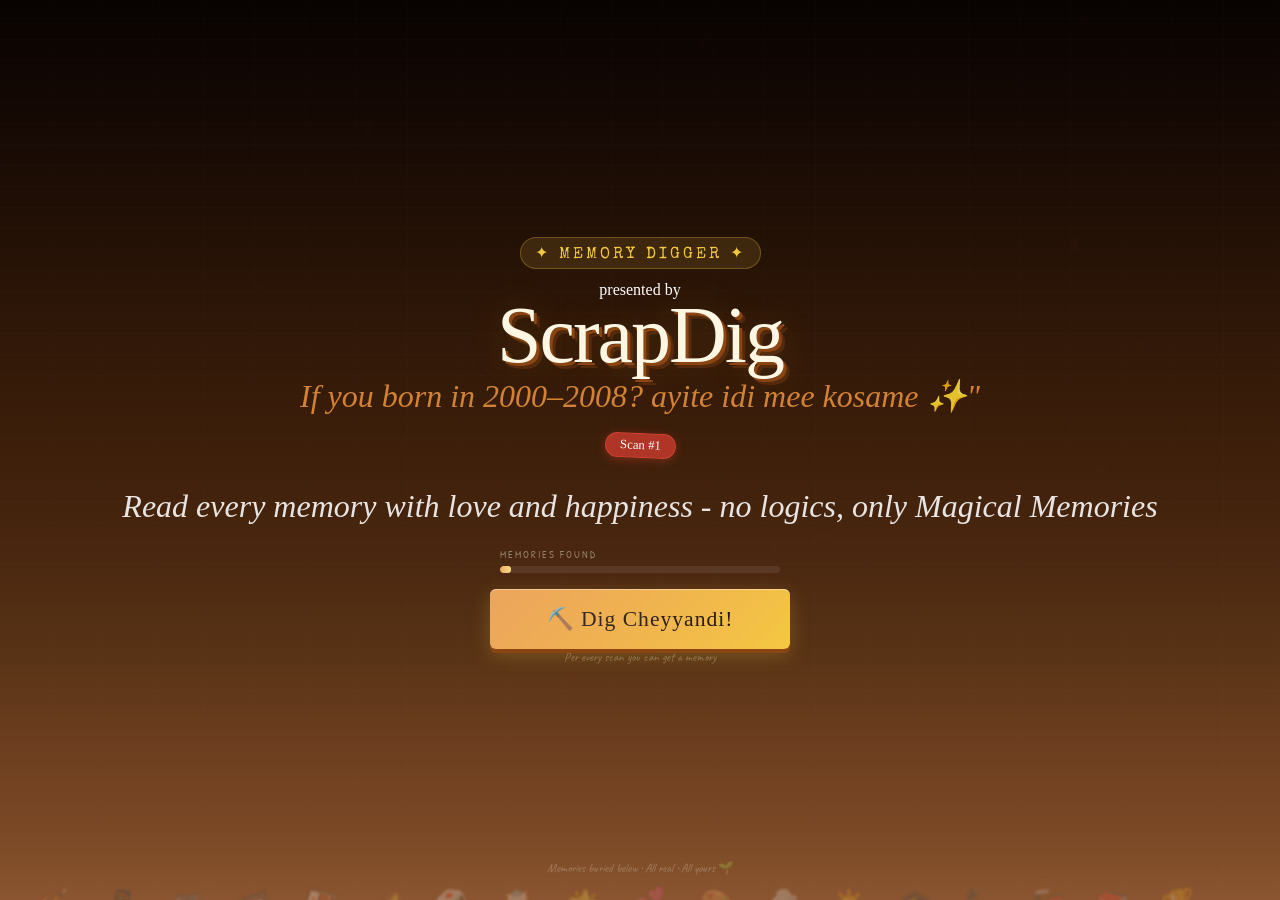
==== commit abc50648: "New feature added" ====
--- a/index.html
+++ b/index.html
@@ -4,17 +4,18 @@
 <meta charset="UTF-8">
 <meta name="viewport" content="width=device-width, initial-scale=1.0, maximum-scale=1.0, user-scalable=no">
 <meta name="theme-color" content="#1a0a05">
-<meta name="description" content="Dig up 60 buried childhood memories from the 2000s. Galli cricket, CN at 6 PM, Nokia Snake, power cuts — all yours to unearth.">
+<meta name="description" content="Dig up buried childhood memories from the 2000s. Galli cricket, CN at 6 PM, Nokia Snake, power cuts — all yours to unearth.">
 <meta name="keywords" content="childhood memories, Indian nostalgia, 2000s, millennium kids, Telugu nostalgia, scrapdig">
 <meta name="author" content="ScrapDig">
 <meta property="og:title" content="ScrapDig — Dig Up Your Childhood">
-<meta property="og:description" content="60 buried memories from growing up in India, 2000–2010. Each one hits different.">
+<meta property="og:description" content="Buried memories from growing up in India, 2000–2010. Each one hits different.">
 <meta property="og:type" content="website">
 <link rel="icon" href="data:image/svg+xml,<svg xmlns='http://www.w3.org/2000/svg' viewBox='0 0 100 100'><text y='.9em' font-size='90'>⛏️</text></svg>">
 <title>ScrapDig — Memory Digger</title>
 <link rel="preconnect" href="https://fonts.googleapis.com">
 <link rel="preconnect" href="https://fonts.gstatic.com" crossorigin>
 <link href="https://fonts.googleapis.com/css2?family=Caveat:wght@400;600;700&family=Permanent+Marker&family=Patrick+Hand+SC&family=Kalam:wght@300;400;700&family=Special+Elite&display=swap" rel="stylesheet">
+<link rel="stylesheet" href="memoryRitual.css">
 <style>
 :root {
   --soil1: #3d1f0a;
@@ -458,7 +459,7 @@
 .tv-cn-logo { font-family: 'Permanent Marker'; font-size: 1.1rem; margin-bottom: 6px; }
 .tv-row { display: flex; justify-content: space-between; padding: 4px 0; border-bottom: 1px solid rgba(255,255,255,0.18); font-family: 'Caveat'; font-size: 0.78rem; }
 .tv-row.now { background: rgba(255,255,255,0.14); padding: 4px 6px; border-radius: 3px; }
-.now-badge { background: #ffdd00; color: #cc0000; font-size: 0.52rem; padding: 1px 4px; border-radius: 2px; font-family:'Special Elite',cursive; letter-spacing:1px; margin-left:4px; }
+.now-badge { background: #ffdd00; color: #cc0000; font-size: 0.52rem; padding: 1px 4px; border-radius: 2px; font-family:'Special Elite'; letter-spacing:1px; margin-left:4px; }
 .tv-antenna { display:flex; justify-content:center; margin-bottom:5px; }
 .tv-ant-line { width:2px; height:18px; background:#555; transform:rotate(var(--a)); transform-origin: bottom center; }
 
@@ -467,27 +468,27 @@
 .report-body { padding: 9px; }
 .report-row { display: flex; justify-content: space-between; padding: 4px 0; border-bottom: 1px solid #f0f0f0; font-family: 'Special Elite'; font-size: 0.7rem; color: #333; }
 .grade-good { color: #22c55e; font-weight: bold; } .grade-avg { color: #f59e0b; font-weight: bold; } .grade-bad { color: #ef4444; font-weight: bold; }
-.report-footer { background: #f8f8f8; padding: 6px 11px; font-family:'Special Elite',cursive; font-size:0.58rem; color:#666; }
+.report-footer { background: #f8f8f8; padding: 6px 11px; font-family:'Special Elite'; font-size:0.58rem; color:#666; }
 
 .powercut-wrap { background: linear-gradient(180deg, #0b0b0b, #0f0f0f); border-radius: 8px; padding: 18px; text-align: center; min-height: 88px; display: flex; flex-direction: column; align-items: center; justify-content: center; gap: 7px; position: relative; overflow: hidden; }
 .powercut-wrap::before { content: ''; position: absolute; inset: 0; background: radial-gradient(ellipse at 50% 55%, rgba(255,175,45,0.12) 0%, transparent 60%); }
 .candle-emoji { font-size: 2.8rem; animation: candleFlick 0.28s ease infinite alternate; position: relative; z-index: 1; }
 @keyframes candleFlick { 0%{ transform: scale(1) rotate(-3deg); } 100%{ transform: scale(1.04) rotate(3deg); } }
-.pc-text { font-family:'Caveat',cursive; color:#d4a017; font-size:0.88rem; position:relative; z-index:1; line-height:1.5; }
+.pc-text { font-family:'Caveat'; color:#d4a017; font-size:0.88rem; position:relative; z-index:1; line-height:1.5; }
 .pc-stars { position:absolute; top:8px; left:0; right:0; display:flex; justify-content:center; gap:8px; }
 .pc-star { color:rgba(255,220,100,0.28); font-size:0.58rem; animation: twinkle var(--d) ease infinite; }
 
 .tiffin-wrap { background: linear-gradient(135deg, #ffecaa, #fdcb6e); border-radius: 8px; padding: 13px; text-align: center; border: 2px solid rgba(253,200,100,0.45); }
 .tiffin-box-vis { display: flex; justify-content: center; gap: 5px; margin-bottom: 9px; }
 .tiffin-compartment { background: rgba(255,255,255,0.68); border-radius: 4px; border: 1px solid rgba(0,0,0,0.08); padding: 7px 5px; font-size: 1.5rem; text-align: center; flex: 1; box-shadow: inset 0 1px 3px rgba(0,0,0,0.08); }
-.tiffin-label { font-family:'Caveat',cursive; font-size:0.78rem; color:#5d3a0a; }
+.tiffin-label { font-family:'Caveat'; font-size:0.78rem; color:#5d3a0a; }
 
 .cricket-board { background: linear-gradient(180deg, #2a5a1c, #183810); border-radius: 8px; padding: 11px; color: white; font-family: 'Special Elite'; }
 .cricket-score { font-size: 1.9rem; text-align: center; color: #f5c842; font-family: 'Permanent Marker'; }
 .cricket-row { display:flex; justify-content:space-between; font-size:0.68rem; margin-top:3px; opacity:0.78; }
 .cricket-balls { display:flex; gap:3px; margin-top:7px; justify-content:center; }
 .ball { width:17px; height:17px; border-radius:50%; background:#e74c3c; display:flex; align-items:center; justify-content:center; font-size:0.55rem; border:1px solid rgba(255,255,255,0.28); }
-.ball.six { background:#f5c842; color:#1a0a04; font-size:0.52rem; font-family:'Permanent Marker',cursive; }
+.ball.six { background:#f5c842; color:#1a0a04; font-size:0.52rem; font-family:'Permanent Marker'; }
 .ball.dot { background:#4a4a4a; }
 
 .rain-wrap { background: linear-gradient(180deg, #193858 0%, #1e6095 50%, #4a8faa 100%); border-radius: 8px; padding: 13px; text-align: center; min-height: 88px; position: relative; overflow: hidden; }
@@ -498,8 +499,8 @@
 @keyframes puddle { 0%,100%{transform:scaleX(1)} 50%{transform:scaleX(1.08)} }
 
 .exam-wrap { background: linear-gradient(135deg, #fff8e1, #fde68a); border-radius: 8px; padding: 11px; border-left: 4px solid var(--rust); }
-.exam-timer { font-family:'Permanent Marker',cursive; font-size:1.5rem; color:var(--rust); text-align:center; }
-.exam-subject { font-family:'Special Elite',cursive; font-size:0.68rem; letter-spacing:1px; text-align:center; color:#444; margin-bottom:5px; text-transform:uppercase; }
+.exam-timer { font-family:'Permanent Marker'; font-size:1.5rem; color:var(--rust); text-align:center; }
+.exam-subject { font-family:'Special Elite'; font-size:0.68rem; letter-spacing:1px; text-align:center; color:#444; margin-bottom:5px; text-transform:uppercase; }
 .exam-items { display:flex; gap:7px; justify-content:center; font-size:1.35rem; margin-top:7px; }
 
 .dialup-wrap { background: #151515; border-radius: 6px; padding: 11px; font-family: 'Special Elite'; color: #00ff00; font-size: 0.62rem; letter-spacing: 1px; }
@@ -535,7 +536,7 @@
 @keyframes cloudMove { 0%{transform:translateX(0)} 100%{transform:translateX(-55px)} }
 .bus-tree { position:absolute; bottom:0; font-size:1.9rem; animation: treePass 1.8s linear infinite; }
 @keyframes treePass { 0%{left:110%} 100%{left:-18%} }
-.bus-text { position:absolute; bottom:32px; left:0; right:0; text-align:center; font-family:'Permanent Marker',cursive; color:var(--ink); font-size:0.75rem; background:rgba(255,255,255,0.55); padding:3px; }
+.bus-text { position:absolute; bottom:32px; left:0; right:0; text-align:center; font-family:'Permanent Marker'; color:var(--ink); font-size:0.75rem; background:rgba(255,255,255,0.55); padding:3px; }
 
 .ipl-wrap { background: linear-gradient(135deg, #0a0a2e, #1a1a5e); border-radius: 8px; padding: 12px; text-align: center; border: 1px solid rgba(245,200,66,0.2); }
 .ipl-score { font-family: 'Permanent Marker'; font-size: 1.7rem; color: var(--gold); }
@@ -553,7 +554,7 @@
   animation: fadeSlideUp 0.38s 0.78s ease both;
 }
 .reaction-label {
-  font-family: 'Caveat', cursive;
+  font-family: 'Caveat';
   font-size: 0.78rem;
   color: rgba(30,14,5,0.42);
   text-align: center;
@@ -583,7 +584,7 @@
 /* reactions are switchable — no lock cursor */
 .rxn-emoji { font-size: 1.65rem; line-height: 1; display: block; }
 .rxn-count {
-  font-family: 'Patrick Hand SC', cursive;
+  font-family: 'Patrick Hand SC';
   font-size: 0.62rem;
   color: rgba(30,14,5,0.45);
   letter-spacing: 0.5px;
@@ -669,13 +670,13 @@
         <div class="signup-benefit">
           <div>✅ Unlimited "Next Memory" button</div>
           <div>✅ Scan count save avutundi</div>
-          <div>✅ 60 memories anni chudochu!</div>
+          
         </div>
         <input class="signup-input" id="signupName"  type="text"  placeholder="Mee Peru..."          maxlength="30"  autocomplete="off" />
         <input class="signup-input" id="signupEmail" type="email" placeholder="Mee Email..."          autocomplete="email" />
         <input class="signup-input" id="signupPhone" type="tel"   placeholder="Mee Phone Number... 📱" autocomplete="tel" maxlength="15" />
         <button class="signup-btn" id="signupSubmitBtn" onclick="doSignup()">🔓 Sign Up & Continue Reading!</button>
-        <div class="signup-skip" onclick="closeSignup()">Ippatike chalu, marrola chustanu</div>
+        <div class="signup-skip" onclick="closeSignup()">Next time chestha</div>
       </div>
 
       <!-- Login fields -->
@@ -685,7 +686,7 @@
         <input class="signup-input" id="loginEmail" type="email" placeholder="Mee Email..."          autocomplete="email" />
         <input class="signup-input" id="loginPhone" type="tel"   placeholder="Mee Phone Number... 📱" autocomplete="tel" maxlength="15" />
         <button class="signup-btn" id="loginSubmitBtn" onclick="doLogin()" style="background:linear-gradient(135deg,#1a5276,#2980b9);box-shadow:0 4px 0 #1a3a5c;">🔑 Login & Continue Reading!</button>
-        <div class="signup-skip" onclick="closeSignup()">Ippatike chalu, marrola chustanu</div>
+        <div class="signup-skip" onclick="closeSignup()">Next time chestha</div>
       </div>
     </div>
 
@@ -716,9 +717,9 @@
     </div>
     <div style="height:8px"></div>
     <button class="dig-btn" onclick="startDig()">⛏️ Dig Cheyyandi!</button>
-    <div style="height:14px;color:rgba(245,239,220,0.32);font-family:'Caveat',cursive;font-size:0.78rem;">Per every scan you can get a memory</div>
+    <div style="height:14px;color:rgba(245,239,220,0.32);font-family:'Caveat';font-size:0.78rem;">Per every scan you can get a memory</div>
   </div>
-  <div class="entry-footer">60 memories buried below • All real • All yours 🌱</div>
+  <div class="entry-footer">Memories buried below • All real • All yours 🌱</div>
 </div>
 
 <div id="dig-anim">
@@ -726,7 +727,7 @@
     <span class="dig-anim-shovel">⛏️</span>
     <div class="dig-anim-text">Mee memories ni Dig chesthunna...</div>
     <div class="dig-anim-dots"><span>●</span><span>●</span><span>●</span></div>
-    <div style="margin-top:9px;font-family:'Caveat',cursive;color:rgba(245,200,66,0.45);font-size:0.82rem;" id="digQuote"></div>
+    <div style="margin-top:9px;font-family:'Caveat';color:rgba(245,200,66,0.45);font-size:0.82rem;" id="digQuote"></div>
   </div>
 </div>
 
@@ -737,7 +738,7 @@
       <div style="display:flex;align-items:center;gap:8px">
         <div class="signed-in-badge" id="signedInBadge">✓ Member</div>
         <div class="soil-scan-no" id="scanLabel">Scan #1</div>
-        <button id="logoutBtn" onclick="doLogout()" style="display:none;background:rgba(192,57,43,0.22);border:1px solid rgba(192,57,43,0.4);color:rgba(255,120,100,0.85);font-family:'Caveat',cursive;font-size:0.72rem;padding:3px 9px;border-radius:10px;cursor:pointer;">Logout</button>
+        <button id="logoutBtn" onclick="doLogout()" style="display:none;background:rgba(192,57,43,0.22);border:1px solid rgba(192,57,43,0.4);color:rgba(255,120,100,0.85);font-family:'Caveat';font-size:0.72rem;padding:3px 9px;border-radius:10px;cursor:pointer;">Logout</button>
       </div>
     </div>
   </div>
@@ -763,14 +764,14 @@
 <div id="scan-again-screen" style="position:fixed;inset:0;background:linear-gradient(180deg,#080301 0%,#1e0d04 50%,#3d1f0a 100%);z-index:300;display:flex;flex-direction:column;align-items:center;justify-content:center;padding:28px;opacity:0;pointer-events:none;transition:opacity 0.4s;">
   <div style="text-align:center;max-width:320px;">
     <div style="font-size:4rem;margin-bottom:16px;animation:emojiPop 0.5s cubic-bezier(0.34,1.5,0.64,1) both;">📖</div>
-    <div style="font-family:'Permanent Marker',cursive;color:#f5c842;font-size:1.8rem;line-height:1.1;margin-bottom:12px;text-shadow:0 0 20px rgba(245,200,66,0.3);">Thanks for Reading! 🙏</div>
-    <div style="font-family:'Caveat',cursive;color:rgba(245,239,220,0.75);font-size:1.1rem;line-height:1.6;margin-bottom:24px;">Mee memory journey beautiful ga undi!<br>New memory chudali ante — QR scan cheyyandi or link malli open cheyyandi ✨</div>
+    <div style="font-family:'Permanent Marker';color:#f5c842;font-size:1.8rem;line-height:1.1;margin-bottom:12px;text-shadow:0 0 20px rgba(245,200,66,0.3);">Thanks for Reading! 🙏</div>
+    <div style="font-family:'Caveat';color:rgba(245,239,220,0.75);font-size:1.1rem;line-height:1.6;margin-bottom:24px;">New memory chudali ante — Scan the QR✨</div>
     <div style="background:rgba(245,200,66,0.08);border:1.5px dashed rgba(245,200,66,0.25);border-radius:12px;padding:18px;margin-bottom:24px;">
-      <div style="font-family:'Caveat',cursive;color:rgba(245,239,220,0.5);font-size:0.82rem;letter-spacing:2px;text-transform:uppercase;margin-bottom:8px;">OR</div>
-      <div style="font-family:'Caveat',cursive;color:#e8913a;font-size:1rem;line-height:1.5;">Sign Up cheyyi — oka click lo next memory read cheyyochu! 🚀<br>No QR needed ever again.</div>
-      <button onclick="document.getElementById('scan-again-screen').classList.remove('show');document.getElementById('memory-screen').classList.add('show');openSignup();" style="margin-top:12px;background:linear-gradient(135deg,#c0392b,#e74c3c);color:white;border:none;font-family:'Permanent Marker',cursive;font-size:0.95rem;padding:12px 24px;border-radius:8px;cursor:pointer;box-shadow:0 4px 0 #8e1c0f;width:100%;">🔓 Sign Up — Free!</button>
+      <div style="font-family:'Caveat';color:rgba(245,239,220,0.5);font-size:0.82rem;letter-spacing:2px;text-transform:uppercase;margin-bottom:8px;">OR</div>
+      <div style="font-family:'Caveat';color:#e8913a;font-size:1rem;line-height:1.5;">Sign Up cheyyi — oka click lo next memory chadhavachu! 🚀<br>No QR needed ever again.</div>
+      <button onclick="document.getElementById('scan-again-screen').classList.remove('show');document.getElementById('memory-screen').classList.add('show');openSignup();" style="margin-top:12px;background:linear-gradient(135deg,#c0392b,#e74c3c);color:white;border:none;font-family:'Permanent Marker';font-size:0.95rem;padding:12px 24px;border-radius:8px;cursor:pointer;box-shadow:0 4px 0 #8e1c0f;width:100%;">🔓 Sign Up — Free!</button>
     </div>
-    <div style="font-family:'Caveat',cursive;color:rgba(245,239,220,0.28);font-size:0.78rem;">60 memories buried • All real • All yours 🌱</div>
+    <div style="font-family:'Caveat';color:rgba(245,239,220,0.28);font-size:0.78rem;">Memories buried • All real • All yours 🌱</div>
   </div>
 </div>
 
@@ -788,99 +789,99 @@
 const MEMORIES = [
   {
     id:'nokia',ageRange:'Age 6–9 Memories',ageColor:'#e74c3c',category:'📱 Phone Era',title:'Nanna Nokia lo Snake Game 🐍',emoji:'📱',bg:'linear-gradient(135deg,#181828,#141e38)',
-    body:'Nanna Nokia phone ante mana childhood heartbeat ❤️… touch screen ledu, internet ledu… but that small black & white screen lo Snake game matram world cup level excitement 😅. Nanna phone charge ki petti unte, secret ga teesukoni silent mode lo game start chesey vaallam. Snake apple tinte length perigedi… mana tension kuda alage perigedi 😬. Oka sari wall ki tagilithe "Game Over" ani vaste, mana heart kuda stop ayinattu anipinchedi. High score break cheyyadam ante life achievement laga feel ayyedam 🏆. Friends andaram circle lo kurchoni, "na score 120 ra!" ani fights kuda ayyayi 😂. Amma call chesthunappudu game madhyalo disturb ayithe, phone ichesthu innocent face pettadam compulsory drama 🎭. Ippudu high graphics games unna, aa simple Snake game ichina happiness matram inka evaru ivvaleru… because adi game kaadu, mana childhood memory .',
+    body:'Nanna Nokia phone ante mana childhood heartbeat ❤️… touch screen ledu, internet ledu… but that small black & white screen lo Snake game matram world cup level excitement 😅. Nanna phone charging lo petti unte, secret ga teesukoni silent mode lo game start chesey vaallam. Snake apple tinte length perigedi… mana tension kuda alage perigedi 😬. Oka sari wall ki tagilithe "Game Over" ani vaste, mana heart kuda stop ayinattu anipinchedi. High score break cheyyadam ante life achievement laga feel avvadam 🏆. Friends andaram circle lo kurchoni, "na score 120 ra!" ani fights kuda ayyayi 😂. Amma call chesthunappudu game madhyalo disturb ayithe, phone ichesthu innocent face pettadam compulsory drama 🎭. Ippudu high graphics games unna, aa simple Snake game ichina happiness matram inka evaru ivvaleru… because adi game kaadu, mana childhood memory .',
     hook:'Nanna phone lo Snake aadataniki secretly wait chesina rojulu gurthunnaya? 📱 ',
     tags:[{l:'Nokia 1100',c:'#e74c3c'},{l:'Snake II',c:'#3498db'},{l:'Nanna ka phone 😂',c:'#27ae60'},{l:'Torch 🔦',c:'#f39c12'}],
     widget:'nokia',rarity:'RARE',stamp:'RARE FIND',stampColor:'#e74c3c',quote:'"Low battery kanna… Game Over painful.✨',digMsg:'Nokia ringtone sound vistundi...'
   },
   {
     id:'cn6pm',ageRange:'Age 7–11 Memories',ageColor:'#ff6b35',category:'📺 TV Era',title:'6 PM Cartoon Network 📺',emoji:'📺',bg:'linear-gradient(135deg,#c83200,#dd0000)',
-    body:'6 PM ante mana childhood lo official happiness time 😍📺. School nundi bag throw chesi, uniform kuda change cheyyakunda TV mundu settle ayyedam. Remote kosam siblings tho small war jarigedi 😂. Exactly 6 avvagaane Cartoon Network start ayithe, aa background music vintene heart full happy 💛. Homework undi ani amma pilusthunte, "inka 5 minutes please" ani bargain chesina rojulu 😅. Power cut ayithe aa pain matram next level tragedy 😭. Friends next day school lo episode discuss cheyyadam compulsory discussion topic. Weekend lo extra time dorikithe adi bonus festival laga feel ayyedam 🎉. Ippudu OTT, YouTube unna… 6 PM Cartoon Network ichina aa excitement matram life lo once in a lifetime magic ✨.',
-    hook:'6 PM ki remote kosam race pettina fight gurthundaa? 😂',
+    body:'6 PM ante mana childhood lo official happiness time 😍📺. School bag throw chesi, uniform kuda change cheyyakunda TV mundu settle avvadam. Remote kosam siblings tho small war jarigedi 😂. Exactly 6 avvagaane Cartoon Network start ayithe, aa background music vintene full happy 💛. Homework undi ani amma pilusthunte, "inka 5 minutes please" ani bargain chesina rojulu 😅. Power cut ayithe aa pain matram next level tragedy 😭. Friends tho next day school lo episode discuss cheyyadam compulsory. Weekend lo extra time dorikithe adi bonus festival laga feel avvadam 🎉. Ippudu OTT, YouTube unna… 6 PM Cartoon Network ichina aa excitement matram life lo once in a lifetime magic ✨.',
+    hook:'6 PM ki remote kosam padina fight gurthundaa? 😂',
     tags:[{l:'Chota Bheem',c:'#f39c12'},{l:'Ben 10',c:'#27ae60'},{l:'Courage 🐕',c:'#e74c3c'},{l:'6 PM sharp',c:'#9b59b6'}],
     widget:'cn',rarity:'UNCOMMON',stamp:'CLASSIC',stampColor:'#ff4500',quote:'Homework wait cheyyagaladu… Cartoon kaadu.',digMsg:'CN theme music vastundi...'
   },
   {
     id:'powercut',ageRange:'Age 6–13 Memories',ageColor:'#f39c12',category:'💡 Current Poyindi',title:'Current Poyindi! 🕯️',emoji:'🕯️',bg:'linear-gradient(180deg,#180a04,#2a1208)',
-    body:'"Current poyindi!" ani evaro shout chesinappudu mana childhood lo automatic ga oka reaction undedi 😅🕯️. First TV off ayyi screen black ayithe, mana face kuda alage dull aipoyedi 😭. Especially 6 PM cartoon time lo power cut ayithe, adhi biggest injustice anipinchedi. Kani 5 minutes tarvatha scene complete change 😌. Candle light veliginchi, hall lo andaram circle la kurchoni random stories, school incidents, ghost talks start ayyayi 👻😂. Outside nundi breeze vasthe terrace meedaki velladam, sky lo stars count cheyyadam mana night activity 🌙✨. Neighbours kuda bayata kurchoni matladukuntunte, mana street oka small family laga feel ayyedi 💛. Amma deepam light lo dinner serve chesina aa simple moments ippudu luxury laga anipisthai. Ippudu WiFi off ayina panic avutham… kani appudu current poyina manam kalisi undevallam 🥹. Nijam ga cheppali ante, power cut kaadu adi… mana childhood ni light chesina memory 🕯️❤️. ',
+    body:'"Current poyindi!" ani evaro shout chesinappudu mana childhood lo automatic ga oka reaction undedi 😅🕯️. First TV off ayyi screen black ayithe, mana face kuda alage dull aipoyedi 😭. Especially 6 PM cartoon time lo power cut ayithe, adhi biggest injustice anipinchedi. Kani 5 minutes tarvatha scene complete change 😌. Candle light veliginchi, hall lo andaram circle la kurchoni random stories, school incidents, ghost talks start avvevi 👻😂. Outside nundi breeze vasthe terrace meedaki velladam, sky lo stars count cheyyadam mana night activity 🌙✨. Neighbours kuda bayata kurchoni matladukuntunte, mana street antha oka small family laga feel avvevalam 💛. Amma deepam light lo dinner serve chesina aa simple moments ippudu luxury laga anipisthunnai. Ippudu WiFi off ayina panic avutham… kani appudu current poyina manam kalisi undevallam. Nijam ga cheppali ante, power cut kaadu adi… mana childhood ni light chesina memory 🕯️❤️. ',
     hook:'Candle light lo horror stories vinnappudu bayam + fun mix ayina nights miss avvutunnava? 🕯️',
     tags:[{l:'Load shedding',c:'#e67e22'},{l:'Candle ❤️',c:'#f39c12'},{l:'Inverter ledu 😂',c:'#c0392b'},{l:'Family vibes',c:'#27ae60'}],
     widget:'powercut',rarity:'UNCOMMON',stamp:'FELT THIS',stampColor:'#f39c12',quote:'"Current epudu vastuundi?" — asked every 10 minutes until it came back. 🕯️',digMsg:'Fan slow avutundi...'
   },
   {
     id:'tiffin',ageRange:'Age 5–13 Memories',ageColor:'#27ae60',category:'🍱 Amma Tiffin',title:'Amma Tiffin Box 🍱',emoji:'🍱',bg:'linear-gradient(135deg,#f39c12,#e74c3c)',
-    body:'Every morning school ki velladam kanna, Amma tiffin box open cheyyadam lone real excitement undedi 🍱❤️. Steel dabba open chesthe vastunna aa steam smell… adi five star hotel kanna better 😌. Idli, dosa, upma, lemon rice… simple food ayina, amma hand taste matram next level. Lunch break bell vinagane bag nundi tiffin box teesukoni friends ki chupinche proud feeling gurthunda? 😅. "Naa amma chesindi ra taste chudu" ani share chesina rojulu pure happiness. Konni sarlu friend dabba lo noodles, burger unte konchem jealousy kuda undedi 😂. Kani last lo mana dabba empty ayipoyedi… endukante amma love mix ayi untundi kada 💛. Home ki vachaka empty box chupiste amma face lo kanipinche aa smile… adi mana real reward. Ippudu outside food ekkuva ayina, Amma tiffin box lo undedi food kaadu… mana childhood ni pack chesi pampina prema ❤',
+    body:'Every morning school ki velladam kanna, Amma tiffin box open cheyyadam lone real excitement undedi 🍱❤️. Steel dabba open chesthe vastunna aa steam smell… adi five star hotel kanna better 😌. Idli, dosa, upma, lemon rice… simple food ayina, amma hand taste matram next level. Lunch break bell vinagane bag nundi tiffin box teesukoni friends ki chupinche proud feeling gurthunda? 😅. "Maa amma chesindi ra taste chudu" ani share chesina rojulu pure happiness. Konni sarlu friend dabba lo noodles, burger unte konchem jealousy kuda undedi 😂. Kani last lo mana dabba empty ayipoyedi… endukante amma love mix ayi untundi kada 💛. Intiki ki vachaka empty box chupiste amma face lo kanipinche aa smile… adi mana real reward. Ippudu outside food ekkuva tintunnam. Amma tiffin box lo undedi food kaadu… mana childhood ni pack chesi pampina prema ❤',
     hook:' Friends tho exchange chesina aa small bites gurthosthunnaya?',
     tags:[{l:'Aloo Paratha',c:'#e67e22'},{l:'Steel box 🥲',c:'#95a5a6'},{l:'Amma hands',c:'#e74c3c'},{l:'Share chesaamu 😂',c:'#27ae60'}],
     widget:'tiffin',rarity:'COMMON',stamp:'FELT THIS',stampColor:'#27ae60',quote:'Amma tiffin taste… Hostel lo dorakadu.😭',digMsg:'Amma tiffin smell vastundi...'
   },
   {
     id:'cricket',ageRange:'Age 7–15 Memories',ageColor:'#27ae60',category:'🏏 Galli Cricket',title:'Galli Cricket Hero 🏏',emoji:'🏏',bg:'linear-gradient(135deg,#1e6020,#f39c12)',
-    body:'Evening 4 ayithe mana colony ground automatic ga stadium aipoyedi 🏏😎. Plastic bat, rubber ball, bricks tho wickets set chesi match start chesina rojulu gurthunnaya? Toss ante coin kaadu… "bat or bowl?" ani simple decision 😂. One bounce catch out, neighbour aunty window hit ayithe match cancel 😅. Ball drainage lo padithe andaram hero la teesukoni vacham. "Last over 6 balls 10 runs" ante mana heart beat IPL level lo perigedi 💥. Out ayina tarvatha "no ball ra!" ani fight cheyyadam compulsory drama. Amma balcony nundi "inka entha sepu?" ani pilusthunte, "last over amma!" ani 5 overs aadina moments 😅. Night ayyaka sweat tho home ki vellina, mana feeling matram champion trophy gelichinattu . Ippudu real stadium lo aadakapoyina… mana galli cricket lo andaram legends ye ❤️✨. ',
+    body:'Evening 4 ayithe mana colony ground automatic ga stadium aipoyedi 🏏😎. Plastic bat, rubber ball, bricks tho wickets set chesi match start chesina rojulu gurthunnaya? Toss ante coin kaadu… "bat or bowl?" ani simple decision 😂. One bounce catch out, neighbour aunty window ki thagilithe match cancel 😅. Ball drainage lo padithe "nuvvu teyyu nuvvu teyyu" ani fight chesukunevalam. "Last over 6 balls 10 runs" ante mana heart beat IPL level lo perigedi 💥. Out ayina tarvatha "no ball ra!" ani fight cheyyadam compulsory. Amma balcony nundi "inka entha sepu?" ani pilusthunte, "last over amma!" ani 5 overs aadina moments 😅. Night ayyaka sweat tho home ki vellina, mana feeling matram champion trophy gelichinattu . Ippudu real stadium lo aadakapoyina… mana galli cricket lo andaram legends ye ❤️✨. ',
     hook:'Out ayyaka fight padi malli next day kalisi aadina friendship miss avvutunnava?',
     tags:[{l:'Tapeball 🔴',c:'#e74c3c'},{l:'Gully cricket',c:'#27ae60'},{l:'Window broke 😬',c:'#e67e22'},{l:'Fight mandatory',c:'#9b59b6'}],
     widget:'cricket',rarity:'COMMON',stamp:'LEGEND',stampColor:'#27ae60',quote:'Ground chinna… ego pedda😂',digMsg:'Ball sound... FOUR!'
   },
   {
     id:'rain',ageRange:'Age 5–14 Memories',ageColor:'#3498db',category:'🌧️ Monsoon Magic',title:'Varsham! School Ledu! ⛈️',emoji:'⛈️',bg:'linear-gradient(180deg,#183858,#1e6095)',
-    body:'Morning 6 AM… heavy rain sound tho nidra lechi first thought – "Please God, today school cancel avvali" ⛈️. Window daggara nilchoni rain intensity check chesina scientist la feel ayyedam. Amma TV lo news chusthunte mana heart beat fast mode lo undedi 😅. Suddenly "Schools closed due to heavy rain" ani scroll vasthe… that happiness is unmatchable! Uniform ready ayina sare, bag side ki throw chesi blanket lo malli curl aipovadam next level comfort 😌. Friends ki immediate ga call or message – "Reyy school ledu raaa!" ani shouting excitement 📞😂. Outside puddles lo chap chap aadadam, paper boats vesadam, chai + bajji combo enjoy cheyyadam pure bliss ☕🌧️. Homework postpone ayindhi ane relief kuda bonus gift. Ippudu rain ante traffic and problems anipistundi… kani appudu varsham ante freedom, joy, unexpected holiday magic ✨. Nijam ga cheppali ante, aa rainy day holiday lo manam weather ni kaadu… mana childhood ni celebrate chesam ❤️.',
+    body:'Morning 6 AM… heavy rain sound tho nidra lechi first thought – "Please God, today school cancel avvali" ⛈️. Window daggara nilchoni rain intensity check chesina scientist la feel avvadam. Amma TV lo news chusthunte mana heart beat fast mode lo undedi 😅. Suddenly "Schools closed due to heavy rain" ani message vasthe… that happiness is unmatchable! Uniform vesukunna sare, bag side ki throw chesi blanket lo malli dhuradam next level comfort 😌. Friends ki immediate ga call or message – "Reyy school ledu raaa!" ani shouting excitement 📞😂. Varsham water lo paper boats veyyadam, chai + bajji combo enjoy cheyyadam pure bliss ☕🌧️. Homework postpone ayindhi ane relief kuda bonus gift. Ippudu rain ante traffic and problems anipistundi… kani appudu varsham ante freedom, joy, unexpected holiday magic ✨. Nijam ga cheppali ante, aa rainy day holiday lo manam weather ni kaadu… mana childhood ni celebrate chesam ❤️.',
     hook:'Unexpected holiday news vinagane dance chesina roju gurthundaa? 😂 ',
     tags:[{l:'Petrichor smell 🌱',c:'#27ae60'},{l:'Paper boats',c:'#3498db'},{l:'School cancel',c:'#e74c3c'},{l:'Amma ignore 😂',c:'#9b59b6'}],
     widget:'rain',rarity:'UNCOMMON',stamp:'MONSOON CORE',stampColor:'#3498db',quote:'Rain + Holiday = Childhood jackpot. 🌧️',digMsg:'Varsham sound vastundi...'
   },
   {
     id:'report',ageRange:'Age 8–15 Memories',ageColor:'#c0392b',category:'📋 Report Card',title:'Report Card Day 😰',emoji:'😰',bg:'linear-gradient(135deg,#e8e8e8,#bcbcbc)',
-    body:'Morning nundi heart lo oka unknown tension… because today is Report Card Day 😰📄. School ki vellina steps kuda slow motion lo nadichinattu anipinchedi. Class teacher roll number pilusthunte mana turn varaku silent prayers start 🙏. Report card hand lo padagane first maths mark check chesina rojulu gurthunnaya? 😅. Friends tho "neeku entha vachindi?" ani compare chesina aa nervous smiles 😂. Intiki velladaniki road kuda konchem long ayipoyedi that day. Amma nanna face expression chusthu report card ivvadam ante real exam ade. Konni scoldings, konni advices… kani last lo "next time better cheyyu" ani cheppina aa support matram strong ga gurthundi ❤️. Good marks vachinappudu chocolate treat, takkuva marks vachinappudu silent dinner 😌. Ippudu grades kanna memories ekkuva value anipistundi… because Report Card Day lo marks kaadu, mana courage and parents love test ayyedi✨. ',
-    hook:'"Sign cheyyandi…" ani slow ga cheppina moment marchipoyava',
+    body:'Morning nundi heart lo oka unknown tension… because today is Report Card Day 😰📄. Class teacher roll number pilusthunte mana turn varaku silent prayers start 🙏. Report card hand lo padagane first maths mark check chesina rojulu gurthunnaya? 😅. Friends tho "neeku entha vachindi?" ani compare chesina aa nervous smiles 😂. Amma, nanna face expression chusthu report card ivvadam ante real exam ade. Konni scoldings, konni advices… kani last lo "next time better cheyyu" ani cheppina aa support matram strong ga gurthundi ❤️. Good marks vachinappudu chocolate treat, takkuva marks vachinappudu silent dinner 😌. Ippudu grades kanna , aa memories ekkuva value anipistundi… because Report Card Day lo marks kaadu, mana courage and parents love test ayyedi✨. ',
+    hook:'"Sign cheyyandi…" ani slow ga adigina moment marchipoyava',
     tags:[{l:'Marks drama',c:'#e74c3c'},{l:'Amma sign 😬',c:'#c0392b'},{l:'Class rank',c:'#f39c12'},{l:'Neighbour marks',c:'#3498db'}],
     widget:'report',rarity:'COMMON',stamp:'RELATABLE',stampColor:'#c0392b',quote:'Marks temporary… amma expression permanent.',digMsg:'Report card testaanu...'
   },
   {
     id:'cybercafe',ageRange:'Age 10–15 Memories',ageColor:'#9b59b6',category:'💻 Cyber Cafe',title:'Cyber Café! 10₹/hr 💻',emoji:'💻',bg:'linear-gradient(135deg,#0f0c29,#2e2860)',
-    body:'"Anna, one hour browsing" ani cheppadam itself felt like entering a tech world 😎💻. 10₹ coin tight ga hold chesi, small cabin lo system mundu kurchoni mouse move chesina first feeling inka gurthundi. Internet speed slow ga untundi… but patience matram full level lo undedi 😅. Facebook login cheyyadaniki 5 minutes wait chesi, profile pic upload chesthe big achievement anipinchedi. Google lo random searches, songs download, games open chesi time marchipoyedam 🎧🎮. Printer sound vachinappudu, project print teesukoni hero la school ki vellina confidence✨. Side cabin lo friends kuda same excitement tho "inka 10 minutes migilayi ra!" ani tension padadam 😂. Timer complete ayithe screen off chesina aa small disappointment ippatiki fresh ga undi. Ippudu unlimited WiFi unna… aa 10₹/hr cyber café lo spend chesina one hour matram priceless memory ✨❤️. ',
+    body:'"Anna, one hour browsing" ani cheppadam itself felt like entering a tech world 😎💻. 10₹ coin tight ga hold chesi, chinna cabin lo system mundu kurchoni mouse move chesina first feeling inka gurthundi. Internet speed slow ga untundi… but patience matram full level lo undedi 😅. Facebook login cheyyadaniki 5 minutes wait chesi, profile pic upload chesthe big achievement anipinchedi. Google lo random searches, songs download, games open chesi time marchipovadam 🎧🎮. Printer sound vachinappudu, project print teesukoni hero la school ki vellina confidence✨. Side cabin lo friends kuda same excitement tho "inka 10 minutes migilayi ra!" ani tension padadam 😂. Timer complete ayithe screen off chesina aa small disappointment ippatiki fresh ga undi. Ippudu unlimited WiFi unna… aa 10₹/hr cyber café lo spend chesina one hour matram priceless memory ✨❤️. ',
     hook:'10₹ coin tho one hour internet heaven feel ayina rojulu gurthunnaya? 😎 ',
     tags:[{l:'Orkut scraps',c:'#9b59b6'},{l:'10₹/hr',c:'#e67e22'},{l:'Dial-up 😂',c:'#3498db'},{l:'Club Penguin',c:'#27ae60'}],
     widget:'dialup',rarity:'RARE',stamp:'INTERNET OG',stampColor:'#9b59b6',quote:'"Time ho gayi bhaiya, please 5 min aur..." — said with genuine tears 😭',digMsg:'Dial-up sound... krrk bshh...'
   },
   {
     id:'exam',ageRange:'Age 10–16 Memories',ageColor:'#c0392b',category:'📚 Exam Night',title:'Night 11 PM Study 😰',emoji:'📚',bg:'linear-gradient(135deg,#18183a,#440844)',
-    body:'11 PM ayyaka house motham silent… kani mana room lo matram war zone vibes 😰📚. Book open chesi same page ni 10 minutes chusthu, mind matram ekkado roaming lo untundi 😅. Amma kitchen nundi "inka paduko leda?" ani adigithe, "inka konchem amma, exam undi" ani serious face 😌. Coffee cup pakkana, highlighter tho important lines underline chesina fake motivation moments ☕. WhatsApp lo friends ki "nuv entha chadivav?" ani message petti, vallaki kuda same tension undi ani telusukoni konchem relief 😂. Sleep tho fight chesthu formulas mug up cheyyadam ante real struggle. Window nundi cool air vasthe nidra inka strong ga attack chesedi 🌙. Konni sarlu book meeda head pettukoni sleep aipoyina embarrassing mornings gurthunnaya? 😅. Marks entha vachina pakkana petti, aa 11 PM studies mana effort, mana fear, mana dreams ki silent witness ❤️✨.',
-    hook:'"Inka 5 mins…" ani sleep tho fight chesina exam days gurthunnaya?',
+    body:'11 PM ayyaka illu motham silent… kani mana room lo matram war zone vibes 😰📚. Book open chesi same page ni 10 minutes chusthu, mind matram ekkado thiruguthu undedhi 😅. Amma kitchen nundi "inka paduko leda?" ani adigithe, "inka konchem amma, exam undi" ani serious face 😌. Coffee cup pakkana - highlighter tho important lines underline chesina fake motivation moments ☕. WhatsApp lo friends ki "nuv entha chadivav?" ani message petti, vallaki kuda same tension undi ani telusukoni konchem relief 😂. Nidharatho tho fight chesthu formulas batti pattadam ante real struggle. Window nundi cool air vasthe nidra inka strong ga attack chesedi 🌙. Konni sarlu book meeda head pettukoni padukonipoyi badha padina mornings gurthunnaya? 😅. Marks entha vachina pakkana petti, aa 11 PM studies mana effort, mana fear, mana dreams ki silent witness ❤️✨.',
+    hook:'"Inka 5 mins…" ani nidhratho tho fight chesina exam days gurthunnaya?',
     tags:[{l:'"Reppati padutaanu" 😂',c:'#c0392b'},{l:'Last minute',c:'#f39c12'},{l:'Highlighter',c:'#27ae60'},{l:'2 AM anxiety',c:'#9b59b6'}],
     widget:'exam',rarity:'COMMON',stamp:'WE ALL DID',stampColor:'#c0392b',quote:'"Result chusaka inka fix ayya." → Every assignment ki late nights aa chadhavali ani 😂',digMsg:'Exam anxiety vastundi...'
   },
   {
     id:'summerholiday',ageRange:'Age 5–13 Memories',ageColor:'#f39c12',category:'☀️ Summer Break',title:'Nani Illu Summer! ☀️',emoji:'☀️',bg:'linear-gradient(135deg,#f79a18,#ffd200)',
-    body:'Summer holidays ante one word – Nani illu ☀️❤️. Train journey lo window seat kosam fight chesi, finally village reach ayyaka aa smell of soil itself felt like freedom. Morning early ga lechi, Nani kitchen nundi vastunna dosas smell tho day start ayyedi 😌. Cousins andaram kalisi full day games, hide & seek, mango tree climbing adventures 🥭😂. Afternoon heat lo floor meeda mats vesi andaram pakkapakkana padukoni random talks chesina moments priceless. Evening terrace meeda cool breeze tho stories, stars count cheyyadam, Nani cheppina paata kathalu inka heart lo fresh ga unnayi 🌙✨. No WiFi, no deadlines… just pure laughter and unlimited love. Amma scolding kuda akkada half power lo undedi 😅. Holidays ayyaka city ki tirigi vasthe konchem emptiness feel ayyedam. Nijam ga cheppali ante, Nani illu summer lo manam time ni kaadu… mana childhood ni collect chesam 💛.',
-    hook:'Cousins tho midnight varaku chat chesina memories fresh ga unnaya? ',
+    body:'Summer holidays ante one word – Nani illu ☀️❤️. Train journey lo window seat kosam fight chesi, finally village reach ayyaka aa smell of soil itself felt like freedom. Morning early ga lechi, Nani kitchen nundi vastunna dosala smell tho day start ayyedi 😌. Cousins andaram kalisi full day games, hide & seek, mango tree climbing adventures 🥭😂. Afternoon heat lo floor meeda mats vesi andaram pakkapakkana padukoni random talks chesina moments priceless. Evening terrace meeda cool breeze tho stories, stars count cheyyadam, Nani cheppina kadhalu inka heart lo fresh ga unnayi 🌙✨. No WiFi, no mobiles… just pure laughter and unlimited love. Amma tittlu kuda akkada half power lo undedi 😅. Holidays ayyaka city ki tirigi vasthe konchem emptiness feel avvadam. Nijam ga cheppali ante, Nani illu summer lo manam time ni kaadu… mana childhood ni collect chesam 💛.',
+    hook:'Cousins tho midnight varaku chat chesina memories gurthunnaya? ',
     tags:[{l:'Nani illu 🏠',c:'#e67e22'},{l:'Mamidi 🥭',c:'#27ae60'},{l:'Cousins gang',c:'#9b59b6'},{l:'Roof lo nidra',c:'#3498db'}],
     widget:'nani',rarity:'RARE',stamp:'GOLDEN ERA',stampColor:'#f39c12',quote:'Village days slow ga nadusthai… heart lo forever untai. ☀️',digMsg:'Mamidi smell vastundi...'
   },
   {
     id:'bus',ageRange:'Age 7–14 Memories',ageColor:'#e67e22',category:'🚌 School Bus',title:'Back Seat Feel 🚌',emoji:'🚌',bg:'linear-gradient(135deg,#f7b520,#fc4a1a)',
-    body:'School bus lo back seat dorikite… adhi mana kingdom ane feeling 🚌👑. Morning rush lo bus ekkagane straight ga last seat ki run chesina rojulu gurthunnaya? Window side seat kosam small fights, kani last lo andaram adjust avvadam 😅. Speed breaker vachinappudu full jump ayi navvinadi mana special entertainment 😂. Front seat lo silent ga kurchune vallani chusi, "vaallu boring batch" ani tease chesina naughty smiles. Songs paadadam, lunch box open chesi early ga tinadam, secret talks share chesina golden time 🎶🍱. Conductor anna "silent!" ani shout chesina, 2 minutes lo malli same noise start 😌. School ki cheragane serious face pettukoni class lo saints laga behave cheyyadam double role acting. Evening return journey lo sunset chusthu random life talks start ayyayi 🌇. Ippudu bus journeys calm ga untayi… kani appudu back seat lo manam kings and queens laga rule chesam ❤️✨. ',
-    hook:' Bus lo back seat dorikite king la feel ayina rojulu gurthundaa? 👑 ',
+    body:'School bus lo back seat dorikite… adhi mana kingdom ane feeling 🚌👑. Morning rush lo bus ekkagane straight ga last seat ki parugu pettina rojulu gurthunnaya? Window side seat kosam small fights, kani last lo andaram adjust avvadam 😅. Speed breaker vachinappudu full jump ayi navvinadi mana special entertainment 😂. Front seat lo silent ga kurchune vallani chusi, "vaallu boring batch" ani tease chesina naughty smiles. Songs paadadam, lunch box open chesi early ga tinadam, secret talks share chesina golden time 🎶🍱. Conductor anna "silent!" ani aarichina, 2 minutes lo malli same noise start 😌. School ki cheragane serious face pettukoni class lo manchiga behave cheyyadam double role acting. Evening return journey lo sunset chusthu random life talks start avvevi 🌇. Ippudu bus journeys calm ga untayi… kani appudu back seat lo manam kings and queens laga rule chesam ❤️✨. ',
+    hook:' Bus lo back seat dorikite king la feel ayyaraa? 👑 ',
     tags:[{l:'Back seat 👑',c:'#e67e22'},{l:'Bus songs 🎵',c:'#9b59b6'},{l:'Driver bhaiya',c:'#3498db'},{l:'Speed bumps',c:'#27ae60'}],
     widget:'bus',rarity:'UNCOMMON',stamp:'BUS KING',stampColor:'#e67e22',quote:'Back seat lo kurchoni world ni judge chesam.😂',digMsg:'Bus horn vastundi...'
   },
   {
     id:'diwali',ageRange:'Age 5–15 Memories',ageColor:'#f39c12',category:'🪔 Diwali Night',title:'Diwali Night Colony! 🪔',emoji:'🪔',bg:'linear-gradient(180deg,#1a0500,#380f00)',
-    body:'Diwali night ante mana colony itself became a mini universe full of lights 🪔✨. Evening ayyaka new dress vesukoni, crackers box tight ga hold chesi bayataki run chesina excitement inka fresh ga undi 😍. First sparkler light chesinappudu aa small sparkle lo mana smile reflect ayyedi. Friends andaram colony middle lo kalisi, "naa bijili strong ra!" ani small competitions 😂. Lakshmi bomb sound vinagane ears close chesi kuda navvinavi mana reactions 💥😅. Neighbours andaram sweets exchange chesukoni, "Happy Diwali!" ani shout chesina warmth different level. Sky lo rockets explode avuthunte, mana dreams kuda alage bright ga fly ayinattu feel ayyedam 🎆. Amma deepalu arrange chesi doorstep lo petti, house motham golden glow lo maripoyedi 💛. Night 11 ayyaka smoke smell, tired legs, but heart full happiness. Ippudu fireworks kanna memories ekkuva sparkle avuthunnayi… because aa Diwali night lo manam crackers kaadu, mana childhood ni light chesam ✨.',
+    body:'Diwali night ante mana colony itself became a mini universe, full of lights 🪔✨. Evening ayyaka kotha dress vesukoni, crackers box tight ga hold chesi bayataki parugu pettina excitement inka fresh ga undi 😍. First sparkler light chesinappudu aa chinna sparkle lo mana smile reflect ayyedi. Friends andaram colony middle lo kalisi, "naa bijili strong ra!" ani small competitions 😂. Lakshmi bomb sound vinagane chevulu musukoni mari navvevalam💥😅. Neighbours andaram sweets exchange chesukoni, "Happy Diwali!" ani aqrichina aa feeling aa vere level. Aakasam lo rockets explode avuthunte, mana dreams kuda alage bright ga fly ayinattu feel avvadam 🎆. Amma deepalu arrange chesi doorstep dhagara pedathe, illu motham golden glow lo maripoyedi 💛. Night 11 ayyaka smoke smell, tired legs, but heart full happiness. Ippudu fireworks kanna memories ekkuva sparkle avuthunnayi… because aa Diwali night lo manam crackers kaadu, mana childhood ni light chesam ✨.',
     hook:'Colony motham lights tho glow ayina aa Diwali nights gurthunnaya? ✨ ',
     tags:[{l:'Anaars 🎇',c:'#f39c12'},{l:'Chakri chaos',c:'#e74c3c'},{l:'Sulphur smell',c:'#95a5a6'},{l:'Colony vibes',c:'#9b59b6'}],
     widget:'diwali',rarity:'UNCOMMON',stamp:'FESTIVAL CORE',stampColor:'#f39c12',quote:'Eyes close cheyyamani chepparu… kaani mana generation eyes full open ga life chusindi. 🪔',digMsg:'Diwali crackers sound...'
   },
   {
     id:'sunday',ageRange:'Age 5–12 Memories',ageColor:'#27ae60',category:'📺 Sunday Morning',title:'Sunday = Cartoon Day ⚡',emoji:'⚡',bg:'linear-gradient(135deg,#f39c12,#ff4500)',
-    body:'Sunday morning ante alarm kuda unnecessary… because excitement itself wake up chesedi ⚡📺. Early ga lechi TV remote search chesi, volume low petti cartoons start cheyyadam secret mission laga undedi 😅. Amma kitchen lo breakfast chesthunte, hall lo mana cartoon world already start aipoyedi. Ad breaks vachinappudu speed ga bathroom ki velladam, malli run chesi seat occupy cheyyadam 😂. Siblings tho remote kosam small war, kani cartoon start ayyaka instant peace treaty 😅. Idli, dosa plate TV mundu finish chesina royal breakfast vibes 🍽️. Outside sun bright ga unte kuda, mana world matram screen lo ne undedi ❤️✨. Evening ayyaka "tomorrow school" ani sudden reality check vachinappudu heart konchem heavy ayyedi 🥲. Kani nijam cheppali ante… Sunday cartoon day lo manam just shows chudaledu, mana week motham happiness recharge chesam ❤️✨.',
+    body:'Sunday morning ante alarm kuda unnecessary… because excitement itself wake up us⚡📺. Early ga lechi TV remote vethiki, volume low lo petti cartoons start cheyyadam secret mission laga undedi 😅. Amma kitchen lo breakfast chesthunte, hall lo mana cartoon world already start aipoyedi. Ad breaks vachinappudu speed ga bathroom ki velladam, malli parigethi vachi seat occupy cheyyadam 😂. Siblings tho remote kosam small war, kani cartoon start ayyaka instant peace vachedhi 😅. Idli, dosa plate TV mundu finish chesina royal breakfast vibes 🍽️. Outside sun bright ga unte kuda, mana world matram screen lo ne undedi ❤️✨. Evening ayyaka "tomorrow school" ani sudden ga gurthochinapudu heart konchem heavy ayyedi. Kani nijam cheppali ante… Sunday cartoon day lo manam just shows chudaledu, mana week motham happiness recharge chesukune vallam ❤️✨.',
     hook:'Sunday morning early ga lechi cartoons kosam wait chesava? 📺',
     tags:[{l:'Shaktimaan ⚡',c:'#f39c12'},{l:'DD National',c:'#e74c3c'},{l:'No homework 🙌',c:'#27ae60'},{l:'Poori Sunday',c:'#e67e22'}],
     widget:null,rarity:'UNCOMMON',stamp:'SUNDAY CORE',stampColor:'#27ae60',quote:'Sunday morning = No uniform, no rush, just pure life. ⚡',digMsg:'Cartoon tune vastundi...'
   },
   {
     id:'friendship',ageRange:'Age 10–15 Memories',ageColor:'#e91e8c',category:'👫 Friendship Day',title:'Friendship Band Day 💛',emoji:'💛',bg:'linear-gradient(135deg,#a08cd8,#f9c2eb)',
-    body:'August month start ayyaka mana mind lo first thought – Friendship Day coming soon 💛. School ki vellina roju bag lo books kanna ekkuva friendship bands undevii 😅. Secret ga best friend kosam special band select chesi, right time kosam wait chesina excitement gurthunda? Interval bell ring ayyaka, corridor lo "Happy Friendship Day ra!" ani hand forward chesina aa pure moment 😌. Simple 10₹ band ayina, appudu adi gold bracelet kanna precious. Konni sarlu one band kosam small misunderstandings kuda jarigayi… "naaku first tie cheyyaledu" ani childish fights 😂. Photos teesukoni, hands full colorful bands tho hero laga feel avvadam. Teachers ki kanapadakunda hide chesi malli show chesina naughty smiles 😌. Years pass ayyayi, bands fade ayyayi… kani aa day lo create ayina bonds matram inka strong ga unnayi ❤️✨.',
-    hook:'Wrist full bands tho school ki vellina proud moment gurthundaa? 😌',
+    body:'August month start ayyaka mana mind lo first thought – Friendship Day coming soon 💛. School ki vellina roju bag lo books kanna ekkuva friendship bands undevii 😅. Secret ga best friend kosam special band select chesi, right time kosam wait chesina excitement gurthunda? Interval bell ring ayyaka, corridor lo "Happy Friendship Day ra!" ani hand forward chesina aa pure moment 😌. Simple 10₹ band ayina, appudu adi gold bracelet kanna precious. Konni sarlu vaka band kosam chinna misunderstandings kuda jarigayi… "naaku first tie cheyyaledu" ani childish fights 😂. Photos teesukoni, hands full colorful bands tho hero laga feel avvadam. Teachers ki kanapadakunda hide chesi malli show chesina naughty smiles 😌. Years pass ayyayi, bands fade ayyayi… kani aa day lo create ayina bonds matram inka strong ga unnayi ❤️✨.',
+    hook:'Hands full ga bands tho school ki vellina proud moment gurthundaa? 😌',
     tags:[{l:'Thread band',c:'#e91e8c'},{l:'Aug 1st 💛',c:'#f39c12'},{l:'BFF era',c:'#9b59b6'},{l:'Block chesaam 😂',c:'#3498db'}],
     widget:'band',rarity:'COMMON',stamp:'SWEET MEMORY',stampColor:'#e91e8c',quote:'Band thread break ayina… aa moment break kaaledu. 💛',digMsg:'Friendship band feeling...'
   },
@@ -893,14 +894,14 @@
   },
   {
     id:'sticker',ageRange:'Age 8–14 Memories',ageColor:'#f39c12',category:'⭐ Collector',title:'Shiny Sticker Album ⭐',emoji:'⭐',bg:'linear-gradient(135deg,#ffd700,#ff6b35)',
-    body:'Shiny sticker album ante mana childhood treasure box laga undedi ⭐📖. Stationery shop lo glass counter kinda shine avutunna stickers chusi, "idi kavali!" ani amma ni convince chesina rojulu gurthunnaya? 😅. New sticker pack open chesinappudu aa plastic smell and sparkle… pure happiness. Album pages slow ga open chesi, perfect place lo sticker paste cheyyadam serious responsibility laga feel avvadam 😌. Friends tho exchange deals – "na shiny star ivvanu, nee cartoon sticker ivvu" ani bargaining sessions 😂. Konni stickers special ani save chesi years varaku use cheyyakunda petti uncham. School bag lo album carry chesi interval lo show off chesina proud moments ✨. Page full ayyaka aa colorful collection chusthu manam artist laga feel avvadam. Ippudu aa stickers ekkado lost ayina… kani aa album lo paste chesindi paper kaadu, mana small small happy memories 💛.',
+    body:'Shiny sticker album ante mana childhood treasure box laga undedi ⭐📖. Stationery shop lo glass counter kinda shine avutunna stickers chusi, "idi kavali!" ani nanna ni convince chesina rojulu gurthunnaya? 😅. New sticker pack open chesinappudu aa plastic smell and sparkle… pure happiness. Album pages slow ga open chesi, perfect place lo sticker paste cheyyadam serious responsibility laga feel avvevalam 😌. Friends tho exchange deals – "nee shiny star ivvanu, naa cartoon sticker estha" ani bargaining sessions 😂. Konni stickers special ani save chesi years varaku use cheyyakunda petti uncham. School bag lo album carry chesi interval lo show off chesina proud moments ✨. Page full ayyaka aa colorful collection chusthu manam artist laga feel avvadam. Ippudu aa stickers poyayii... kani aa album lo paste chesindi paper kaadu, mana small small happy memories 💛.',
     hook:'Stickers exchange chesi rare piece kosam bargain chesava? 😂 ',
     tags:[{l:'Tazo chips 🍟',c:'#e67e22'},{l:'Shiny sticker ✨',c:'#f39c12'},{l:'Album',c:'#9b59b6'},{l:'Trade chesaledu 😂',c:'#27ae60'}],
     widget:'sticker',rarity:'UNCOMMON',stamp:'COLLECTOR',stampColor:'#f39c12',quote:'Sticker paper kaadu… adhi childhood trophy. ⭐',digMsg:'Sticker album pages...'
   },
   {
     id:'hostel_first',ageRange:'Age 16–18 Memories',ageColor:'#3498db',category:'🏠 Hostel Life',title:'Hostel First Night 😢',emoji:'🏠',bg:'linear-gradient(135deg,#2a3c50,#3498db)',
-    body:'Hostel first day full busy ga untundi… new faces, new room, new bed 😶🛏️. Parents drop chesi "take care" ani cheppi turn ayina second lo heart lo empty feeling start aipothundi 💔. Smile maintain cheyyadaniki try chesina… but inside lo storm 😢. Evening ayyaka room mates tho small talks, fake laughs… but mind matram intlo ne untundi 🏠. Dinner hall lo food tinna, taste kanna amma cooking gurthostundi 💛 . Night lights off ayyaka ceiling chusthu silent ga tears vachina aa first night… unforgettable. Phone lo amma voice vintene throat block aipoyedi 📞💛. Pillow ni hug chesi sleep avvalani try chesthu, next day strong ga undali ani self promise chesam. Nijam ga cheppali ante… aa hostel first night lo manam loneliness ni kaadu… mana childhood comfort ni first time miss ayyamu 😔✨.',
+    body:'Hostel first day full busy ga untundi… new faces, new room, new bed 😶🛏️. Parents drop chesi "take care" ani cheppi turn ayina second lo heart lo empty feeling start aipothundi 💔. Smile maintain cheyyadaniki try chesina… but inside badha vundedhi 😢. Evening ayyaka roommates tho small talks, fake laughs… but mind matram intlo ne untundi 🏠. Dinner hall lo food tinte, aa taste ki amma cooking gurthostundi 💛 . Night lights off ayyaka ceiling chusthu silent ga tears vachina aa first night… unforgettable. Phone lo amma voice vintene teliyani happiness 📞💛. Pillow ni hug chesi padukovali ani try chesthu, next day strong ga undali ani self promise chesam. Nijam ga cheppali ante… aa hostel first night lo manam loneliness ni kaadu… mana childhood comfort ni first time miss ayyamu 😔✨.',
     hook:'"Lights off ayyaka amma gurthochina aa moment ni marchipoyava? 💔" ',
     tags:[{l:'First night 😭',c:'#3498db'},{l:'Amma miss 💙',c:'#e91e8c'},{l:'Mess food 🍜',c:'#f39c12'},{l:'New family 🏠',c:'#27ae60'}],
     widget:null,rarity:'UNCOMMON',stamp:'HOSTEL LIFE',stampColor:'#3498db',quote:'First night homesick. Third week homestrong. Hostel changes you silently.',digMsg:'Hostel feelings reload...'
@@ -914,54 +915,304 @@
   },
   {
     id:'boardgames',ageRange:'Age 7–14 Memories',ageColor:'#e67e22',category:'🎲 Family Games',title:'Ludo Sunday Family 🎲',emoji:'🎲',bg:'linear-gradient(135deg,#ff9a9e,#fad0c4)',
-    body:'Sunday ante rest kaadu… mana intlo Ludo war day 🎲🔥. Floor meedha mat spread chesi board open chesthe, amma, nanna, siblings andaroo ready 😄. Dice throw cheyyadaniki mundu small prayer la blow chesi "6 ravali ra!" ani wish chesam 😂. Oka sari token cut chesthe full celebrations… inko sari mana token cut ayithe mini fights 🤭. "Cheating chesthunav!" ani random arguments… but 5 mins tarvatha malli navvulu 😆. Snacks pakkana, TV background lo serial sound… but mana focus board meedha ne 🍟📺. Last lo evaru gelichina sare… mana gelupu ante family time 💛. Aa simple plastic tokens, aa colorful board… mana childhood bonding ni strong chesayi . Ippudu busy life lo time dorakakapoyina… Ludo Sunday gurthosthe heart lo warm smile vasthundi 🎲❤️. ',
-    hook:'Dice lo 6 ravali ani full faith tho blow chesina moments gurthunnaya? 😜✨',
+    body:'Sunday ante rest kaadu… mana intlo Ludo war day 🎲🔥. Floor meedha mat spread chesi board open chesthe - amma, nanna, siblings andaroo ready 😄. Dice throw cheyyadaniki mundu small prayer chesi "6 ravali ra!" ani wish chesam 😂. Oka sari token cut chesthe full celebrations… inko sari mana token cut ayithe mini fights 🤭. "Cheating chesthunav!" ani random arguments… but 5 mins tarvatha malli navvulu 😆. Snacks pakkana, TV background lo serial sound… but mana focus board meedha ne 🍟📺. Last lo evaru gelichina sare… mana gelupu ante family time 💛. Aa simple plastic tokens, aa colorful board… mana childhood bonding ni strong chesayi . Ippudu busy life lo time dorakakapoyina… Ludo Sunday gurthosthe heart lo smile vasthundi 🎲❤️. ',
+    hook:'Dice lo 6 ravali ani pray chesina moments gurthunnaya? 😜✨',
     tags:[{l:'Ludo 🎲',c:'#e67e22'},{l:'Carrom king',c:'#27ae60'},{l:'Amma cheating 😂',c:'#c0392b'},{l:'Family Sunday',c:'#9b59b6'}],
     widget:null,rarity:'COMMON',stamp:'FAMILY CORE',stampColor:'#e67e22',quote:'Family board games lo fights temporary… laughter permanent.',digMsg:'Carrom sound...'
   },
   {
     id:'ipl',ageRange:'Age 10–17 Memories',ageColor:'#3498db',category:'🏏 IPL Fever',title:'IPL Last Ball Tension 🏆',emoji:'🏆',bg:'linear-gradient(135deg,#0a0a2c,#181860)',
-    body:'IPL match last over ante mana intlo mini stadium atmosphere 🏟️🔥. 6 balls lo 10 runs kavali ante tension already start 😰. Last ball ki 4 or 6 kavali ante… house lo andaroo silent mode 📺🤐. Amma kitchen nunchi kuda "entha kavali?" ani adugutundi 😅. Nanna analysis start chestharu… "fielder ekkada unnado chudu!" ani serious face 😎. Bowler run-up start ayina second lo mana heart beat speaker laga vinipisthundi 💓. Ball bat ki connect ayina aa split second… world slow motion laga anipisthundi 🥶✨. Boundary vellithe full screams, neighbors kuda arustharu 😂🎉. Out ayithe silent disappointment… kani next day school lo full discussion 🔥. Nijam cheppali ante… IPL last ball tension mana childhood lo biggest thriller movie climax laga undedi 🏆❤️',
+    body:'IPL match last over ante mana intlo mini stadium atmosphere 🏟️🔥. 6 balls lo 10 runs kavali ante tension already start 😰. Last ball ki 4 or 6 kavali ante… house lo andaroo silent mode 📺🤐. Amma kitchen nunchi kuda "entha kottali?" ani adugutundi 😅. Nanna analysis start chestharu… "fielder ekkada unnado chudu!" ani serious face 😎. Bowler run-up start ayina second lo mana heart beat speaker laga vinipisthundi 💓. Ball bat ki connect ayina aa split second… world slow motion laga anipisthundi 🥶✨. Boundary vellithe full screams, neighbors kuda arustharu 😂🎉. Out ayithe silent disappointment… kani next day school lo full discussion 🔥. Nijam cheppali ante… IPL last ball tension mana childhood lo biggest thriller movie climax laga undedi 🏆❤️',
     hook:'IPL last ball tension lo remote tight ga hold chesaava? 🏏',
     tags:[{l:'CSK vs MI 💙💛',c:'#3498db'},{l:'Dhoni finish 🙏',c:'#e67e22'},{l:'Family split 😂',c:'#c0392b'},{l:'Last ball panic',c:'#9b59b6'}],
     widget:'ipl',rarity:'UNCOMMON',stamp:'CRICKET NATION',stampColor:'#3498db',quote:'One six. One scream. One colony united.',digMsg:'IPL fever reload...'
   },
   {
     id:'farewell',ageRange:'Age 16–18 Memories',ageColor:'#2c3e50',category:'🎓 Last Day',title:'School Farewell 😭🎓',emoji:'🎓',bg:'linear-gradient(135deg,#2c3e50,#4aa8af)',
-    body:'School farewell ante mundu excitement… kani lopala silent pain 😭🎓. Andaru first time traditional dress lo ready ayyi, selfies, group photos full ga 📸✨. Classrooms lo last bench touch chesi "inka malli ikkadaki student ga raalem" ani anipinchina moment heavy ga undedi 🥺. Teachers speech ivvadaniki stage meedha nilchoni, mana gurinchi matladina appudu eyes automatic ga wet ayipoyayi 💧. Friends tho "contact lo untam ra!" ani promise chesina… kani heart ki telusu life change avuthundi ani 💛. Last time attendance, last time assembly ground lo stand ayyam… aa small small things kuda special aipoyayi 🏫. Bell last time ring ayina appudu classroom nunchi slow ga bayataki nadichina steps unforgettable 😔. School gate daggara okasari venakki chusina aa look… childhood ni bye cheppina look la undedi 💔. Nijam ga cheppali ante… farewell day lo manam school ni kaadu, mana innocent version ni goodbye cheppam 😭✨',
-    hook:'Farewell day lo smile chesthu photo digina… but inside lo break ayina feeling gurthundaa? 📸✨',
+    body:'School farewell ante mundu excitement… kani lopala silent pain 😭🎓. Andaru first time traditional dress lo ready ayyi, selfies, group photos full ga tesukunevaru📸✨. Classrooms lo last bench touch chesi "inka malli ikkadaki student ga raalem" ani anipinchina moment heavy ga undedi 🥺. Teachers speech ivvadaniki stage meedha nilchoni, mana gurinchi matladina appudu kallalo automatic ga nellu vachayi 💧. Friends tho "contact lo untam ra!" ani promise chesina… kani heart ki telusu life change avuthundi ani 💛. Last time attendance, last time assembly ground lo nunchovadam… aa small small things kuda special aipoyayi 🏫. Bell last time ring ayina appudu classroom nunchi slow ga bayataki nadichina steps unforgettable 😔. School gate daggara okasari venakki chusina aa look… childhood ni bye cheppina nattundedi 💔. Nijam ga cheppali ante… farewell day lo manam school ni kaadu, mana innocent version ni goodbye cheppam 😭✨',
+    hook:'Farewell roju aa fake smile gurthundaa? 📸✨',
     tags:[{l:'Last day 😭',c:'#2c3e50'},{l:'Class photo 📸',c:'#3498db'},{l:'Uniform last',c:'#9b59b6'},{l:'"Meet karte"',c:'#e91e8c'}],
     widget:null,rarity:'LEGENDARY',stamp:'NEVER FORGET',stampColor:'#2c3e50',quote:'Last bell rang. Childhood quietly walked out.',digMsg:'Farewell memories...'
   },
   {
     id:'water_fight',ageRange:'Age 5–12 Memories',ageColor:'#3498db',category:'💦 Water Fight',title:'Water Balloon Fight! 💦',emoji:'💦',bg:'linear-gradient(135deg,#3498db,#1abc9c)',
-    body:'Summer holidays antey first gurthosthundi Water Balloon fights 💦🔥… Afternoon 2 ki sun peak lo unna kuda, terrace meeda buckets full ga water balloons ready chesi, "Ready… Aim… Throw!" ani war start chesedham 😂. Evarini target chesina sare, last lo andaram fully wet ayyi, amma scolding + towel tho head dry chesina feel inka fresh ga undi 😅. Neighbour anna, akka, cousins andaru teams divide ayyi, konni balloons burst avvakunda direct ga face meeda paditey aa shock 😭🤣. Water taps daggara secret ga balloons fill chesi, last lo empty covers clean cheyyadam kuda oka mission la untedi. Aa chinna fights lo ego ledu, status ledu… just pure fun & loud laughs 💙. Evening varaku body tired ayina, heart matram full happy ga untedi. Ippudu summers ante AC room + phone screen 📱… kani appatlo summers ante water balloons, terrace screams, and unlimited memories 💦✨.',
-    hook:'Ippudu phone lo games aaduthunnappudu, aa real water fights ni miss avvutunnava? 😌 ',
+    body:'Summer holidays antey first gurthosthundi Water Balloon fights 💦🔥… Afternoon 2 ki sun peak lo unna kuda, terrace meeda buckets full ga water balloons ready chesi, "Ready… Aim… Throw!" ani war start chesevallam 😂. Evarini target chesina sare, last lo andaram fully wet ayyi, amma scolding + towel tho head dry chesina feel inka fresh ga undi 😅. Neighbour anna, akka, cousins andaru teams divide ayyi, konni balloons burst avvakunda direct ga face meeda paditey aa shock 😭🤣. Water taps daggara secret ga balloons fill chesi, last lo empty covers clean cheyyadam kuda oka mission la vundedi. Aa chinna fights lo ego ledu, status ledu… just pure fun & loud laughs 💙. Evening varaku body tired ayina, heart matram full happy ga undedi. Ippudu summers ante AC room + phone screen 📱… kani appatlo summers ante water balloons, terrace screams, and unlimited memories 💦✨.',
+    hook:'Ippudu summer vasthe aa real water fights ni miss avvutunnava? 😌 ',
     tags:[{l:'Water balloon 💦',c:'#3498db'},{l:'Colony war',c:'#1abc9c'},{l:'Uncle target 😬',c:'#e67e22'},{l:'Wet clothes',c:'#9b59b6'}],
     widget:null,rarity:'COMMON',stamp:'SUMMER FUN',stampColor:'#3498db',quote:"We didn't need water parks. Just one bucket was enough.",digMsg:'Water splash sound...'
   },
   {
     id:'ice_cream_uncle',ageRange:'Age 5–12 Memories',ageColor:'#3498db',category:'🍦 Ice Cream',title:'Ice Cream Uncle! 🍦',emoji:'🍦',bg:'linear-gradient(135deg,#a8e6cf,#3498db)',
-    body:'Evening 4–5 madhya sudden ga "ting ting" bell sound vintane mana heart automatic ga happy mode ki vellipoyedi 🍦🔔😄. Ice cream uncle cycle/cart colony lo enter ayyaka, mana pockets check chesi coins search chesina tension gurthundaa? 😂💰 "Orange stick okati… chocolate cup okati…" ani order cheppina proud moment inka fresh ga undi 😌🍫. Summer heat lo first bite teesukunte aa cold sweetness direct ga heart ki reach ayedi ❄️💛. Friends tho compare chesi "Nadhi bigger!" ani small arguments kuda full fun la untayi 😅. Ice cream melt ayye mundhu fast ga tinadaniki competition pettina rojulu 🍨🏃‍♂️. Konni saarlu money saripokapothe share chesukoni tinna bond inka special . Amma "Cold padutundi!" ani scold chesina sare, next day malli same excitement 😜🍦. Ippudu brands, apps, deliveries unnayi… kani aa bell sound tho ochina happiness matram replace avvaledu 💙✨.',
-    hook:'Nuvvu kuda ice cream uncle bell sound vintane gate daggara run ayina rojulu gurthunnaya? 🔔🍦 ',
+    body:'Evening 4–5 madhya sudden ga "ting ting" bell sound vintane mana heart automatic ga happy mode ki vellipoyedi 🍦🔔😄. Ice cream uncle cycle tho vachaka, mana pockets check chesi coins search chesina tension gurthundaa? 😂💰 "Orange stick okati… chocolate cup okati…" ani order cheppina proud moment inka fresh ga undi 😌🍫. Summer heat lo first bite teesukunte aa cold sweetness direct ga heart ki reach ayedi ❄️💛. Friends tho compare chesi "Nadhi bigger!" ani small arguments kuda full fun la undedi 😅. Ice cream melt ayye mundhu fast ga tinadaniki competition pettina rojulu 🍨🏃‍♂️. Konni saarlu money saripokapothe share chesukoni tinna bond inka special . Amma "Cold chesthudhi!" ani tittina sare, next day malli same excitement 😜🍦. Ippudu brands, apps, deliveries unnayi… kani aa bell sound tho ochina happiness matram replace avvaledu 💙✨.',
+    hook:'Nuvvu ice cream uncle bell sound ki gate daggara ki vellindhi gurthundha? 🔔🍦 ',
     tags:[{l:'Ice cream uncle 🍦',c:'#3498db'},{l:'Bell sound ❤️',c:'#27ae60'},{l:'₹3 kulfi',c:'#f39c12'},{l:'Amma negotiate',c:'#c0392b'}],
     widget:null,rarity:'COMMON',stamp:'SWEET MEMORY',stampColor:'#3498db',quote:'That tiny bell was louder than any notification we get today.',digMsg:'Ice cream bell...'
   },
   {
     id:'birthday_party',ageRange:'Age 5–14 Memories',ageColor:'#f39c12',category:'🎂 Birthday',title:'Class Birthday Celebration 🎂',emoji:'🎂',bg:'linear-gradient(135deg,#f39c12,#e91e8c)',
-    body:'Class lo birthday ante aa roju special ga feel ayye VIP moment eh ra 🎂✨. Morning school ki new dress vesukoni entry icchina aa confidence gurthundaa? 👕😎 Friends andaru "Happy Birthdayyyy!" ani loud ga arichina happiness inka ears lo vinipisthundi 🎉🥳. Chocolates distribute chesthu best friends ki 2 pieces secret ga ivvadam kuda oka strategy 😅🍫. Teacher permission tho last bench daggara small cake cut chesina rojulu inka fresh ga unnayi 🎂🤍. Cream face meeda apply chesina prank moments 😂. Birthday bumps tho back pain ayina sare smile matram stop avvaledu 🤕😆. Whole day attention mana meeda undadam, attendance call lo name vachinappudu extra loud response ivvadam 😌📢. Evening intiki ochaka gifts open chesi count chesina excitement next level . Ippudu birthdays Insta stories lo untayi… kani appatlo class birthday celebration lo unna innocence matram priceless 💛✨',
-    hook:'Nuvvu kuda best friend ki 2 chocolates secret ga ivvadam gurthundaa? 🍫😉 ',
+    body:'Class lo birthday ante aa roju special ga feel ayye VIP moment eh 🎂✨. Morning school ki new dress vesukoni entry icchina aa confidence gurthundaa? 👕😎 Friends andaru "Happy Birthdayyyy!" ani loud ga arichina happiness inka ears lo vinipisthundi 🎉🥳. Chocolates distribute chesthu best friends ki 2 pieces secret ga ivvadam kuda oka strategy 😅🍫. Teacher permission tho last bench daggara small cake cut chesina rojulu inka fresh ga unnayi 🎂🤍. Cream face meeda apply chesina prank moments 😂. Birthday bumps tho back pain ayina sare smile matram stop avvaledu 🤕😆. Whole day attention mana meeda undadam, attendance ki name vachinappudu extra loud response ivvadam 😌📢. Evening intiki ochaka gifts open chesi count chesina excitement next level . Ippudu birthdays Insta stories lo untayi… kani appatlo class birthday celebration lo unna innocence matram priceless 💛✨',
+    hook:'Nuvvu kuda best friend ki 2 chocolates secret eechavaa? 🍫😉 ',
     tags:[{l:'Chocolate distribute 🍫',c:'#f39c12'},{l:'Five Star = legend',c:'#e74c3c'},{l:'Class clap',c:'#27ae60'},{l:'Cake cut',c:'#e91e8c'}],
     widget:null,rarity:'COMMON',stamp:'BIRTHDAY BOY/GIRL',stampColor:'#f39c12',quote:'One day of fame. One year of waiting.',digMsg:'Birthday song...'
+  },
+  {
+    id:'vhs',ageRange:'Age 5–10 Memories',ageColor:'#2c3e50',category:'📼 Cassette Days',title:'Cassette Pencil Rewind 📼',emoji:'📼',bg:'linear-gradient(135deg,#1a1a1a,#2f2f2f)',
+    body:'Cassette player lo song stuck ayithe, mana first reaction – "Pencil thechura!" 📼✏️. Aa small hole lo pencil petti slow ga rewind cheyyadam oka special skill laga undedi 😅. Tape jam ayithe tension full, endukante adi mana favorite song kada. Radio nundi record chesina songs lo sudden RJ voice vachina kuda manam adjust ayye vallam 😂. Side A finish ayyaka cassette flip chesi Side B start cheyyadam full ritual. Song fast forward chesi correct place lo stop cheyyadam ante patience test. Friends intiki vellinappudu mana cassette collection chupinchi proud feel avvadam 🎶. Konni tapes old ayyaka sound "khrrr khrrr" ani vachina, mana love matram taggaledu ❤ . Ippudu one click lo songs change avuthunnayi… kani appudu pencil tho rewind chesina aa effort lo ne real attachment undedi ❤️✨.',
+    hook:'Tape jam ayyaka tension padina roju miss avvutunnava?',
+    tags:[{l:'VHS 📼',c:'#2c3e50'},{l:'Pencil rewind ✏️',c:'#e67e22'},{l:'Aladdin cassette',c:'#f39c12'},{l:'You know it 😌',c:'#27ae60'}],
+    widget:null,rarity:'RARE',stamp:'OG TECH',stampColor:'#2c3e50',quote:'"Be Kind, Rewind." We fixed things with pencils… not with updates. 📼',digMsg:'Tape rewind sound...'
+  },
+  {
+    id:'autorickshaw',ageRange:'Age 6–14 Memories',ageColor:'#f39c12',category:'🛺 Auto Uncle',title:'Auto Uncle Daily! 🛺',emoji:'🛺',bg:'linear-gradient(135deg,#f7971e,#ff5a30)',
+    body:'Every morning 8:30 ki street corner daggara mana auto wait chesthu undedi 🛺💛. "Auto vachindi!" ani amma shout chesthe bag, water bottle pattukoni running race start 😅. Auto lo already 5–6 members squeeze ayi kurchoni, still inko place create chesina magic gurthunda? 😂. Auto uncle horn sound itself mana school anthem laga anipinchedi. Speed breaker daggara andaram jump ayi navvinadi daily entertainment. Rain vachinappudu side curtains close chesi, small drops face meeda padithe special feeling 🌧️. Exams time lo uncle kuda "chaduvu baaga chadhavali ra" ani motivate chesina silent supporter. School gate daggara drop chesi, evening malli same smile tho pick up chesina familiar face. Konni rojulu late ayithe andaram tension, endukante auto uncle family member laga ayipoyadu. Ippudu school journeys different ayina… mana childhood lo auto uncle daily ride matram unforgettable memory ❤️✨.',
+    hook:'Mee auto uncle name gurthundha? 🛺',
+    tags:[{l:'Auto uncle ❤️',c:'#e67e22'},{l:'7 passengers 😂',c:'#c0392b'},{l:'Radio songs',c:'#f39c12'},{l:'₹5 trip',c:'#27ae60'}],
+    widget:null,rarity:'COMMON',stamp:'SCHOOL DROP',stampColor:'#f39c12',quote:'Some heroes wore khaki shirts… and drove autos. 🛺',digMsg:'Auto horn vastundi...'
+  },
+  {
+    id:'drawing',ageRange:'Age 5–10 Memories',ageColor:'#27ae60',category:'🎨 Drawing Class',title:'Drawing Class Master 🎨',emoji:'🎨',bg:'linear-gradient(135deg,#a0fa78,#70ffd8)',
+    body:'Drawing period ante bell ring avvakmundhe mana heart lo colors start aipoyevii 🎨💖. Master sir class lo enter ayyaka aa chalk smell + color box sound = instant happiness 😌✨. "Today draw scenery" ani cheppagane automatic ga 2 mountains ⛰️, middle lo sun 🌞, pakkana river 🌊 – mana universal masterpiece 😂. Green crayon tho trees fill chesthu, sky ki blue shade isthe mana world maname create chesthunna feeling 💙. Pakka bench friend drawing konchem better ga unte silent ga chusi small copy 😅🤫. Sir red pen tho "Very Good 👍" ani rasina aa 2 words… life lo first appreciation laga feel ayyedi ❤️. Hands motham color stains tho full messy ayina, smile matram full clean 😄. Competition time lo tension, but participation lo ne real joy undedi 🏆✨. Ippudu busy schedules lo colors touch cheyyam… kani aa drawing class lo manam paper meeda art kaadu, mana imagination, mana vision ni paint chesam 🎨💛✨.',
+    hook:'Mee drawing class masterpiece gurthu unda? 🎨',
+    tags:[{l:'Wax crayons 🖍️',c:'#e67e22'},{l:'M shape birds 😂',c:'#27ae60'},{l:'House+Tree+Sun',c:'#3498db'},{l:'Sketch pens',c:'#9b59b6'}],
+    widget:null,rarity:'COMMON',stamp:'ARTIST',stampColor:'#27ae60',quote:'Crayon colors fade ayyayi… imagination fade kaaledu. 🎨',digMsg:'Crayon smell vastundi...'
+  },
+  {
+    id:'chips',ageRange:'Age 8–15 Memories',ageColor:'#e67e22',category:'🍟 Canteen Life',title:'School Canteen ₹5 Gang 🍟',emoji:'🍟',bg:'linear-gradient(135deg,#f7971e,#f54ea2)',
+    body:'School canteen bell ring ayyaka mana ₹5 gang automatic ga assemble 😎. Pocket lo just five rupees… but confidence level billionaire range 😂. ₹5 samosa 🥟, ₹5 chips packet 🍟, ₹1 orange candy 🍊 – budget planning level MBA 😌📊. "Ra share chestham" ani 4 members oka packet open chesi equal distribution cheyyadam… but last piece kosam silent war ⚔️. Canteen uncle face chusthe ne happiness boost ✨. Counter daggara line lo nilchoni impatience tho legs shake chesthu… bell mundu class ki return avvali ane tension 🔔. Cool drink konadaniki money saripokapothe, water bottle share cheskoni royal feel 😌. Sometimes ₹10 dorikithe… full upgrade mode 😎🔥. Two samosas + extra sauce 😌️. Bench meeda kurchoni tintu - jokes, gossip, random fights, instant patch-up 😂🤍. Aa ₹5 snacks taste ippudu ₹500 food kuda ivvaledu anipisthundi. Back then… money thakkuva… happiness unlimited 💛♾️.',
+    hook:'₹5 tho full happiness konagaligina rojulu gurthunnaya? 😭 ',
+    tags:[{l:'Kurkure 🌶️',c:'#e67e22'},{l:'₹5 economy',c:'#f39c12'},{l:'Parle-G 🍪',c:'#27ae60'},{l:'Canteen race 💨',c:'#c0392b'}],
+    widget:null,rarity:'COMMON',stamp:'CANTEEN OG',stampColor:'#e67e22',quote:'₹5 ki full happiness dorikindi… inflation ki adi dorakadhu. 🍟',digMsg:'Kurkure smell...'
+  },
+  {
+    id:'videogames',ageRange:'Age 8–15 Memories',ageColor:'#9b59b6',category:'🎮 Gaming Days',title:'Mario & CS 1.6 Era 🎮',emoji:'🎮',bg:'linear-gradient(180deg,#18003a,#2d006e)',
+    body:'Computer period ante manaki festival day la undedi 🎉… Sir attendance complete ayyaka "system on cheskondi" ani cheppinappudu heart beat speed perigedi 😅💓. First game always Mario 🍄 — aa small jump miss ayithe frustration, level complete ayithe victory dance 🕺😂. Tarvatha senior anna lu introduce chesina CS 1.6 💣🔫… "Dust 2" map lo terrorist vs police game adithe manam real heroes anipinchukunevallu 😎. Headphones pettukoni "rush B ra!" ani arusthu, computer lab lo silent ga undali anna rule marchipoyevallam 🤭. Game over ayyaka kuda discussion end avvadhu — "nenu top fragger ra!" ani ego fights 😂. Intiki velli kuda aa missions gurinchi alochinchadam… next day lab kosam wait cheyyadam ❤️. Ippudu high graphics games unna kuda aa 2GB RAM systems lo adina aa happiness level verey 😌✨. Nijam cheppali ante… Mario jump sound 🍄 and CS gun reload sound 🔫 mana childhood background music laga undi 🎶💛.',
+    hook:'"Computer lab lo first time Mario open chesina aa excitement gurthundaa? 😍" 🎮',
+    tags:[{l:'CS 1.6 🎯',c:'#e74c3c'},{l:'Rush B 😂',c:'#c0392b'},{l:'Mario forever',c:'#e67e22'},{l:'DS borrowed 💀',c:'#9b59b6'}],
+    widget:null,rarity:'UNCOMMON',stamp:'GAMER',stampColor:'#9b59b6',quote:'Graphics simple… memories HD. 🎮',digMsg:'Game loading...'
+  },
+  {
+    id:'ptm',ageRange:'Age 8–16 Memories',ageColor:'#c0392b',category:'😬 PTM Day',title:'Parent Teacher Meeting😬',emoji:'😬',bg:'linear-gradient(180deg,#1a0000,#460000)',
+    body:'Parent Teacher Meeting day ante school kanna ekkuva tension 😬. Morning nunche "amma: eeroju neku kudharadhu kadha?" ani soft ga try chesina days 😅. Report card cover lo marks kanna teacher comments gurinchi ekkuva bayam 📄💔. Class teacher amma ni side ki pilichi slow ga matladutunte… mana heart beat speakers la vinipinchindi 💓😰. "He is good but talks more" ani cheppinappudu face down, silent mode 🤐. Amma expression observe chesthu… intiki vellaka tittlu ela vuntayo ani calculate chesam 🧮😂. Meeting ayyaka auto lo silent journey… amma sudden ga "next time better chey" ani calm ga cheppina aa relief feeling. Appudu ardham kaaledu… kani ippudu telustundi, aa tension lo kuda parents mana future kosame worry ayyaru ani ❤️. Nijam ga cheppali ante… Parent Teacher Meeting anxiety mana childhood lo biggest horror episode laga anipinchindi 😅✨.',
+    hook:'Parent Teacher Meeting day morning lo stomach pain drama chesina rojulu gurthunnaya? 😅💔',
+    tags:[{l:'PTM anxiety 😬',c:'#c0392b'},{l:'"But..." 💀',c:'#e74c3c'},{l:'Silent dinner',c:'#2c3e50'},{l:'Teacher lobby',c:'#9b59b6'}],
+    widget:null,rarity:'COMMON',stamp:'ANXIETY PEAK',stampColor:'#c0392b',quote:'Parents silence sometimes louder than scolding.',digMsg:'PTM anxiety reload...'
+  },
+  {
+    id:'holi',ageRange:'Age 5–15 Memories',ageColor:'#9b59b6',category:'🎨 Holi',title:'Holi Colony Colours! 🎨',emoji:'🎨',bg:'linear-gradient(135deg,#f093fb,#f5576c,#4facfe)',
+    body:'Holi ante just festival kaadu… mana colony full madness day 🎉🎨. Morning nunchi old white dress vesukoni ready ayyevallam, evening ki adi rainbow costume aipoyedi 😅🌈. First color face meedha padina shock… next minute revenge mode on 😂🔥. Water balloons fill chesi bucket tho wait chesi, evaraina clean ga velthe target fix 💦🎯. "Please ra naaku exams unnai" ani escape avvalani try chesina friends kuda safe kaadu 🤭. Colony roads lo DJ songs, kids screams, aunties smiles… full positive vibe 🎶💛. Amma oil rasi pampina… kani intiki vachaka color remove cheyyadam biggest task 😩🧼. Evening tired ga terrace meedha kurchoni sunset chusthu, aa roju gurinchi matladukune moments priceless ✨. Nijam cheppali ante… Holi colony colours mana childhood ni inkoka level ki teeskelina sweetest chaos ❤️🎨.',
+    hook:'Morning 7 ki ne colony lo "Happy Holi!" ani door knock chesina gang gurthundaa? 😜🚪',
+    tags:[{l:'Gulal attack 😂',c:'#e91e8c'},{l:'Water balloon 💦',c:'#3498db'},{l:'Uncle ki rang',c:'#9b59b6'},{l:'"Bura na mano"',c:'#f39c12'}],
+    widget:null,rarity:'UNCOMMON',stamp:'COLOUR SPLASH',stampColor:'#9b59b6',quote:'"Bura na mano Holi hai!" — greatest legal defense in Indian history. 🎨',digMsg:'Gulal smell...'
+  },
+  {
+    id:'tuition',ageRange:'Age 10–16 Memories',ageColor:'#e67e22',category:'📚 Tuition',title:'Evening Tuition Bore 📚',emoji:'📖',bg:'linear-gradient(135deg,#f7c948,#e67e22)',
+    body:'Evening ante freedom time… kani mana life lo tuition bell start ayithe game over 😩📚. Ground lo last over aaduthunte amma pilupu vastundi — "tuition ki late avuthunnav!" 😂. Half mind cricket lo, half mind maths sums lo… confusion life 🤯. Tuition sir serious face tho board meedha problems solve chestharu, mana mind matram bayata sunset chusthundi 🌇. Friends tho silent ga jokes cheppukoni navvukunevam 🤭. "Homework complete chesava?" ane question biggest fear 😅. Clock hands slow motion lo nadustunnattu anipinchina aa one hour… never ending laga undedi ⏳. Tuition ayyaka malli ground ki velthe already dark… game miss ayina small heartbreak 💔. Kani ippudu alochisthe… aa boring evenings kuda mana discipline, mana future kosam silent investment ani ardham avuthundi 💛✨.',
+    hook:'Bayata sunset chusthu "inka entha time undi?" ani watch chusina rojulu gurthunnaya? 🌇⌚',
+    tags:[{l:'5-7 PM tuition',c:'#e67e22'},{l:'Blackboard copy',c:'#f39c12'},{l:'Notebook art 😂',c:'#27ae60'},{l:'Tuition friends',c:'#9b59b6'}],
+    widget:null,rarity:'COMMON',stamp:'EVENING LIFE',stampColor:'#e67e22',quote:'Boring classes lo talent quietly grow avutundi.',digMsg:'Tuition bell sound...'
+  },
+  {
+    id:'kho_kho',ageRange:'Age 8–14 Memories',ageColor:'#e74c3c',category:'🏃 PT Period',title:'Kho Kho & PT Period 🏃',emoji:'🏃',bg:'linear-gradient(135deg,#e74c3c,#c0392b)',
+    body:'Time table lo "PT" ani chusthe aa roju already special aipoyedi 🥳🏃. Classroom nunchi ground ki velli first 5 minutes lo ne freedom vachchedi 🌤️. White canvas shoes, half pants, sweat smell mix ayina aa vibe… pure childhood 😌. Kho Kho lo line lo kurchoni "kho kho!" ani shout chesthu, next runner ki touch ivvadam full speed 🔥. Chasing time lo heart beat double speed, dust lo slide ayina sare win kosam fight 😅. "Out ra!" ani arusthe small arguments… but 2 mins tarvatha malli best friends 😂. PT sir whistle sound ante game mode on, studies off 🥁. Period aipoyaka classroom ki vachinappudu face lo sweat, kani eyes lo happiness shine 💛. Nijam ga cheppali ante… Kho Kho & PT period mana school life lo biggest stress buster and purest freedom time 🏃✨.',
+    hook:'PT period announce ayina appudu class lo andaru sudden ga active ayina moment gurthundaa? 😍🔥',
+    tags:[{l:'PT period 🏃',c:'#e74c3c'},{l:'Kho kho',c:'#f39c12'},{l:'Kabaddi',c:'#27ae60'},{l:'Laps punishment 😂',c:'#3498db'}],
+    widget:null,rarity:'COMMON',stamp:'SPORTSMAN',stampColor:'#e74c3c',quote:'Ground taught teamwork before we knew the word. 🏃',digMsg:'PT whistle sound...'
+  },
+  {
+    id:'blackout_poetry',ageRange:'Age 10–15 Memories',ageColor:'#8e44ad',category:'✏️ Notebook',title:'Notebook Last Page 😂✏️',emoji:'✏️',bg:'linear-gradient(135deg,#8e44ad,#2c3e50)',
+    body:'Notebook first page neat ga untundi… kani last pages full secret world 😂✏️. Boring period start ayithe pen automatic ga scribble mode ki vellipothundi 😅. Margins lo small cartoons, superhero sketches, random eyes, hearts… mana imagination ki limits levu 💭💕. Best friend name ni different styles lo raasi, pakkana small symbols pettadam daily habit 🤭. Teacher sudden ga notebook check chestharu ani bayam tho page fold chesi hide chesina moments 😂. Exam time lo last page open chesi old scribbles chusthe small smile automatic ga vachedhi 😌. Konni drawings meanings lekunda untaayi… kani aa time lo mana feelings anni aa last page lone undevi 💛. Notebook paper meedha mana bore, mana crush, mana dreams anni silent ga store ayipoyayi 📖✨. Nijam cheppali ante… scribbles simple ga lines kaadu, mana childhood thoughts ki small signatures 😂✏️.',
+    hook:'Maths class lo last page open chesi random ga drawings start chesina rojulu gurthunnaya? 😅📖',
+    tags:[{l:'Notebook art ✏️',c:'#8e44ad'},{l:'Last pages 😂',c:'#e67e22'},{l:'Doodling',c:'#3498db'},{l:'Fancy name',c:'#e74c3c'}],
+    widget:null,rarity:'COMMON',stamp:'ARTIST',stampColor:'#8e44ad',quote:'Notebook last pages = childhood autobiography.',digMsg:'Pen scratching sound...'
+  },
+  {
+    id:'summer_afternoon',ageRange:'Age 5–12 Memories',ageColor:'#f39c12',category:'🌞 Summer Noon',title:'Afternoon Sleep Skip 🌞',emoji:'🌞',bg:'linear-gradient(135deg,#ffd89b,#19547b)',
+    body:'Summer holidays ante freedom… but afternoon 2 to 4 compulsory nap rule 😩🌞. "Bayataki velakudadhu, paduko!" ani amma strict order 🛏️😂. Curtain close chesi room dark chesina… mana mind matram full active 🤭. Eyes close chesi sleep act chesthu, fan sound lo imaginary stories create chesam 💭. Konni sarlu blanket kinda comic book hide chesi silent ga chadavadaniki try chesam 📖😜. Amma footsteps vinipisthe immediate ga deep sleep face 😂. Nidra kaadu… loneliness tho fight time ⏳. Evening ayyaka finally bayata velthe sunlight soft ga undedi, friends already ground lo ready 🏏. Afternoon nidra skip chesina rojulu… mana small rebellion moments 😎. Nijam cheppali ante… sleep kakunda dream chesina aa afternoons mana childhood ki sweetest secret chapters 🌞✨.',
+    hook:'Summer holidays lo amma force chesina afternoon sleep ni escape ayina master plan gurthundaa? 😜🛏️',
+    tags:[{l:'Dopahhar nidra',c:'#f39c12'},{l:'Ceiling fan 😂',c:'#e67e22'},{l:'Comics hidden',c:'#3498db'},{l:'Summer heat',c:'#c0392b'}],
+    widget:null,rarity:'COMMON',stamp:'SUMMER CORE',stampColor:'#f39c12',quote:'Dopahhar ki oka specific silence undi — fan sound matram. Miss that peace. 🌞',digMsg:'Summer afternoon silence...'
+  },
+  {
+    id:'landline',ageRange:'Age 7–14 Memories',ageColor:'#16a085',category:'📞 Landline',title:'Landline Phone Drama 📞',emoji:'📞',bg:'linear-gradient(135deg,#16a085,#2c3e50)',
+    body:'Landline ring sound ante mana intlo sudden alert mode 📞🔔. Caller ID ledu… so evaru call chesthunnaaro suspense 😅. First ring ki lift cheyyakapothe amma "phone teeyara!" ani shout 😂. Friends call chesthe 1 hour matladali anipisthundi… kani pakkana parents vintuu untaru 🤭. Crush call chesina rojullo heart beat double speed 💓… "hello uncle… Ashu unnada?" ani polite ga voice 😜. Nanna side nunchi serious look, manam room lo silent ga slow ga matladadam 😶. Wire stretch chesi corner ki vellipoyi private ga matladina aa moments priceless 💛. Konni sarlu wrong number calls kuda entertainment laga undevii 😂. Ippudu mobiles unlimited unna… aa landline ring lo unna excitement, aa drama level verey ✨. Nijam ga cheppali ante… landline phone mana childhood lo biggest suspense & sweetest connection 📞❤️.',
+    hook:'Landline ring ayithe mana friende emo anna tension gurthundaa? 😰💔',
+    tags:[{l:'Tring tring 📞',c:'#16a085'},{l:'Aunty interview 😂',c:'#e67e22'},{l:'Raat 9 cutoff',c:'#c0392b'},{l:'Landline era',c:'#9b59b6'}],
+    widget:null,rarity:'RARE',stamp:'COMM OG',stampColor:'#16a085',quote:'"Hello aunty, XYZ unnaara please?" — the full interview process started. 📞',digMsg:'Tring tring sound...'
+  },
+  {
+    id:'amma_scolding',ageRange:'Age 5–15 Memories',ageColor:'#c0392b',category:'😅 Amma Discipline',title:'Amma Scolding = Love 😅',emoji:'😅',bg:'linear-gradient(135deg,#c0392b,#8e1c0f)',
+    body:'Childhood lo amma scolding ante punishment laga anipinchindi 😅. Homework complete cheyyakapothe, TV ekkuva chusthe, late ga ground nunchi vachina sare… ready ga lecture 😜. Appudu "amma always angry" ani feel ayyam 💔. Kani fever vachinappudu night motham pakkane kurchoni care chesindi ade amma 💛. Exam mundu titti mari chadhuvinchedhi… result vachinappudu silent ga smile chesindi 😊. Tiffin box kali ga teesukochava ani check chesindi… mana health kosam worry ayindi 🍱. Public lo tittina chesina sare, evaraina mannalni emaina ante first defend chesindi 🛡️. Appudu strict ga anipinchina aa words… ippudu guidance laga vinipisthunnayi ✨. Nijam cheppali ante… amma scolding lo anger kaadu, mana future meedha unlimited love untundi 😌❤️.',
+    hook:'Late ga intiki vachinappudu, amma door daggara wait chesi tittina aa moment gurthosthunda? 🚪😅',
+    tags:[{l:'Amma anger 😅',c:'#c0392b'},{l:'"Vinava?" 💀',c:'#e74c3c'},{l:'Silence worst',c:'#2c3e50'},{l:'Love in disguise',c:'#e91e8c'}],
+    widget:null,rarity:'COMMON',stamp:'AMMA LOVE',stampColor:'#c0392b',quote:'Amma scolds loudly. But loves silently. And that silent love stays forever. 😅',digMsg:'Amma voice reload...'
+  },
+  {
+    id:'pocket_money',ageRange:'Age 8–16 Memories',ageColor:'#27ae60',category:'💰 Pocket Money',title:'Pocket Money Economics 💰',emoji:'💰',bg:'linear-gradient(135deg,#27ae60,#1e8449)',
+    body:'Pocket money ante just money kaadu… mana first salary feeling 💰✨. Sunday evening amma ₹10 or ₹20 ichinappudu aa note ni wallet lo fold chesi hero la feel ayyevallam 😎. School canteen lo samosa konala? Ice candy konala? Leda next day kosam save cheyyala? ane big economic decisions 😂🍟🍦. Friends treat ivvali ante half budget finish 😅. Konni sarlu crush kosam chocolate koni, mana kosam emi migalakunda sacrifice chesam 🍫💕. Month end lo empty pocket chusthu "next time nenu save chestha" ani resolution 📉😜. Coins sound chese aa small purse mana responsibility ni nerpinchindi. Amma nanna money easy ga ivvaledu ani appude konchem ardham ayindi 💛. Ippudu thousands spend chesina kuda… aa ₹10 lo unna happiness level verey. Nijam cheppali ante… pocket money economics mana life lo first financial lesson & first independent feeling 💰❤️.',
+    hook:'₹10 pocket money tho full week manage chesina aa budgeting skills aa veru 😅🧮',
+    tags:[{l:'₹10 budget 💰',c:'#27ae60'},{l:'Canteen plans',c:'#f39c12'},{l:'Amma negotiate',c:'#e74c3c'},{l:'Savings 😂',c:'#3498db'}],
+    widget:null,rarity:'COMMON',stamp:'ECONOMIST',stampColor:'#27ae60',quote:'₹10 was small money. But it taught us big lessons. 💰',digMsg:'Coins sound...'
+  },
+  {
+    id:'encyclopedia',ageRange:'Age 8–14 Memories',ageColor:'#8e44ad',category:'📚 Encyclopedia',title:'Encyclopedia = Google 📚',emoji:'📚',bg:'linear-gradient(135deg,#8e44ad,#34495e)',
+    body:'Internet slow ga undedi… kani mana curiosity fast ga undedi 😜⚡. School project ante straight ga shelf nunchi encyclopedia books teesi table meedha spread chesevalam 📚🗂️. Heavy volumes open chesi A–Z search chesthu correct topic dorikina appudu small victory feeling 😌🏆. Pictures chusthu, important lines pencil tho underline chesi, neat ga record book lo rasam ✏️📘. Google lo copy paste kaadu… mana handwriting tho mana understanding 😎. Konni sarlu spelling doubt vasthe dictionary kuda side lo ready 📖🔎. Pages flip chesthunte aa paper smell, aa silent concentration… pure knowledge vibe 💛. Information dorakakapothe frustration 😩… dorikithe full satisfaction 😄✨. Ippudu Google seconds lo answer istundi… kani encyclopedia days lo mana patience & effort vere level. Nijam cheppali ante… encyclopedia mana first Google, mana first research partner 💻❤️.',
+    hook:'Project work kosam Google kaadu… encyclopedia pages flip chesina rojulu gurthunnaya? 😅📖',
+    tags:[{l:'Encyclopedia 📚',c:'#8e44ad'},{l:'Pre-Google era',c:'#e67e22'},{l:'Physical research',c:'#3498db'},{l:'20 volumes',c:'#27ae60'}],
+    widget:null,rarity:'RARE',stamp:'KNOWLEDGE OG',stampColor:'#8e44ad',quote:'Before Google suggested topics… books took us on real adventures. 📚',digMsg:'Pages flipping sound...'
+  },
+  {
+    id:'comic_books',ageRange:'Age 7–14 Memories',ageColor:'#e74c3c',category:'📖 Comics',title:'Chacha Chaudhary Comics 📖',emoji:'📖',bg:'linear-gradient(135deg,#e74c3c,#f39c12)',
+    body:'Sunday afternoon lo TV kanna mundu… mana hands lo Chacha Chaudhary comic 📖😌. First page open chesina ventane aa colorful drawings, bold letters… full excitement 💛🎨. "Chacha Chaudhary ka dimaag computer se bhi tez chalta hai" ane line chadivina prathi sari mind blow 🤯💥. Sabbu entry ante full power mode 🚀💪. Villains ni simple ga confuse chesi win ayye Chacha style chusthu, manam kuda clever ga undali ani anukunna rojulu 😎✨. School bag lo secret ga comic petti, class lo free period lo silent ga chadavadaniki try chesam 🤭📚. Pages flip chesthunte paper smell, aa small laughs… pure happiness 😂. Pocket money save chesi next edition konna aa satisfaction vere level 💰❤️. Ippudu superheroes screen meedha untaru… kani mana first real hero Chacha Chaudhary ne 🧠🥹. Nijam cheppali ante… aa comics mana imagination ni build chesina golden memories 📖✨.',
+    hook:'Epudu aa comics ni miss avuthunnava? 🚀✨',
+    tags:[{l:'Chacha Chaudhary',c:'#e74c3c'},{l:'Tinkle 📖',c:'#f39c12'},{l:'Comics exchange',c:'#27ae60'},{l:'Return chesaledu 😭',c:'#9b59b6'}],
+    widget:null,rarity:'UNCOMMON',stamp:'READER',stampColor:'#e74c3c',quote:'Some heroes lived in books. And we truly believed they were real. 📖',digMsg:'Comic pages...'
+  },
+  {
+    id:'railway_trip',ageRange:'Age 6–14 Memories',ageColor:'#e67e22',category:'🚂 Train Journey',title:'Train Lo Summer Trip 🚂',emoji:'🚂',bg:'linear-gradient(135deg,#e67e22,#c0392b)',
+    body:'Summer holidays start ayyaka, "Eppudu train ekkutham?" ane excitement tho bags pack chesina rojulu gurthunnaya? 🚂✨ Window seat kosam siblings tho chinna godava, finally seat dorikitey outside trees reverse lo parigeduthunnayi ani chusthu silent ga enjoy chesedham 🌳💨. Amma tiffin box lo lemon rice, curd rice smell train lo spread ayyi, strangers kuda smile chesina moments 😋🍱. Berth meedaki ayekki top lo padukuni, night lo train sound "tak tak tak" - cradle la feel vundedhi 😴🎶. Station daggara chai, samosa, cool drinks ani vendors arichina voices inka ears lo vinipisthunnaya? ☕🥟 Next morning fresh air face meeda paditey, journey inka complete ayina feel 💙. Destination kanna journey ekkuva happy ga undedi… cousins meet avvabothunnam ane thought tho heart full ga untedi 🤗. Ippudu flights fast ayina, aa slow train journey lo unna magic matram maraledu 🚂✨.',
+    hook:'Nuvvu kuda window seat kosam fight chesi, last lo amma pakkana settle ayina memory gurthundaa? 😅 ',
+    tags:[{l:'Window seat 🚂',c:'#e67e22'},{l:'Chai chai 🍵',c:'#f39c12'},{l:'2 AM chai 😂',c:'#c0392b'},{l:'Train tiffin',c:'#27ae60'}],
+    widget:null,rarity:'UNCOMMON',stamp:'JOURNEY',stampColor:'#e67e22',quote:'Destination marchipotham… kaani window journey eppudu gurthuntundi.',digMsg:'Train sound...'
+  },
+  {
+    id:'nanaNanna_stories',ageRange:'Age 4–10 Memories',ageColor:'#8e44ad',category:'👴 Stories',title:'Tattayya Stories 👴',emoji:'👴',bg:'linear-gradient(135deg,#8e44ad,#1a0a2e)',
+    body:'Night 9 ayyaka lights off chesi, terrace meeda andaram circle lo kurchoni Tattayya stories start ayye rojulu gurthunnaya? 🌙✨ Tattayya voice lo aa old village kathalu, freedom days gurinchi, tana childhood mischiefs gurinchi vintunte mana imagination cinema la run avvutundi 🎬💭. "Appatlo memu ila chesam…" ani cheppinappudu, mana mind lo full visuals create ayyevi 😌. Konni stories lo moral undedi, konni lo comedy, konni lo little fear kuda 😅👻. Aa night breeze + distant dog barks + Tattayya slow ga cheppe dialogues… everything felt magical 💙. Story madhyalo nidra ochina kuda, next day "Tattayya, yesterday story complete cheyyaledu…" ani adige innocence. Ippudu bedtime ante phone scrolling 📱… kani appatlo bedtime ante Tattayya stories, pure love & warmth 👴❤️.',
+    hook:'Nuvvu kuda Tattayya story vintune half sleep lo kalalo aa scenes chusava? 🌙',
+    tags:[{l:'Nana stories 👴',c:'#8e44ad'},{l:'Same story x20 😂',c:'#f39c12'},{l:'Raat ki nidra',c:'#3498db'},{l:'Magic voice',c:'#27ae60'}],
+    widget:null,rarity:'RARE',stamp:'GOLDEN MEMORY',stampColor:'#8e44ad',quote:'Grandfather stories were not just stories. They were time travel without tickets.',digMsg:'Story time...'
+  },
+  {
+    id:'neighbours',ageRange:'Age 4–12 Memories',ageColor:'#27ae60',category:'🏘️ Colony Life',title:'Colony Friends = Family 🏘️',emoji:'🏘️',bg:'linear-gradient(135deg,#27ae60,#1e8449)',
+    body:'Mana colony friends ante just friends kaadu… literally mana second family eh 🏘️❤️. Evening 5 ayyaka gate sound, vintane slippers ekkado padesi ground ki speed ga vellindhi gurthundaa? 🏃‍♂️💨 Cricket bat okate ayina, players 15 mandi ayina, adjust ayyi aadina rojulu 😅🏏. Evaraina hurt ayithe colony motham doctor la surround ayye care undedi 🥹🤍. "Andaru intiki vellandi!" ane dialogue daily routine 😂🍃. Diwali nights lo kalisi crackers kalchi smoke lo kanipinchakapoyina navvulu inka ears lo vinipisthunnayi 🪔✨. Current poyina candle light lo ghost stories, terrace meeda secrets share chesina late night talks 🌙🕯️. Fight ayina next day morning malli "Ra match start cheddam!" ani automatic patch up 🤝💙. Ippudu apartments lo doors close ayyi silence ekkuva… kani appatlo colony ante noise, laughter, life full ga undedi 🥰🔊. Nijamga cheppali ante… mana childhood ni complete chesindi mana colony gang eh 🏘️',
+    hook:'Ippudu busy life lo, colony friends ni miss avvutunnava? 🏏🌅💛',
+    tags:[{l:'Colony kids',c:'#27ae60'},{l:'Evening outside',c:'#f39c12'},{l:'Aunty intel 😂',c:'#c0392b'},{l:'Extended family',c:'#3498db'}],
+    widget:null,rarity:'COMMON',stamp:'COLONY LIFE',stampColor:'#27ae60',quote:'Before CCTV… there was Colony Aunty Surveillance System.',digMsg:'Colony sounds...'
+  },
+  {
+    id:'marriage_food',ageRange:'Age 5–15 Memories',ageColor:'#e67e22',category:'🍽️ Marriage Feast',title:'Wedding❌ Food Festival✅',emoji:'🍽️',bg:'linear-gradient(135deg,#f39c12,#e67e22)',
+    body:'Wedding ante pelli kaadu ra… mana batch ki adi full food festival eh 🍽️😋. New dress vesukoni function hall lo entry icchina aa royal feeling gurthundaa? 👗🤵 Buffet line lo plate tiskoni first sweet decide cheyyadam biggest tension 😂🍰. "Inka konchem gravy pettandi anna…" ani shy ga cheppina moments 😅🍛. Friends tho kalisi table daggara seat occupy chesi, food kanna navvulu ekkuva share chesina rojulu 🥹💛. Ice cream counter daggara second round kosam silent ga line lo malli nilchovadam 🍨🤫. Parents busy ga relatives tho matladutunte, mana gang matram starters hunting mission lo 🥟🔥. Last lo stomach full ayina kuda, heart inka dessert kosam space create chesedi 😂. Return gift packet tiskoni car lo open chesi check chesina excitement inka fresh ga undi 🎁✨. Ippudu weddings classy ayipoyina, appatlo pelli bhojanam ante pure happiness, unlimited fun, zero tension 💖🍽️.',
+    hook:'Ice cream second round kosam parents ki kanipinchakunda tirigina roju gurthundaa? 😂🍨',
+    tags:[{l:'Banana leaf 🍃',c:'#27ae60'},{l:'Bobbattu 🍮',c:'#f39c12'},{l:'Queue priority 😂',c:'#e67e22'},{l:'Halwa ❤️',c:'#e74c3c'}],
+    widget:null,rarity:'COMMON',stamp:'FOODIE',stampColor:'#e67e22',quote:'Indian weddings: 20% rituals, 80% food memories.',digMsg:'Wedding food smell...'
+  },
+  {
+    id:'school_trip',ageRange:'Age 8–15 Memories',ageColor:'#3498db',category:'🚌 School Trip',title:'Annual School Trip! 🚌',emoji:'🏛️',bg:'linear-gradient(135deg,#2980b9,#1a5276)',
+    body:'Annual school trip ante excitement double undedi 😍🚌. Previous night bag pack chesi, snacks hide chesi, morning alarm kante mundhe lechina aa happiness gurthundaa? 🎒😄 Bus lo seat occupy chesi, window side dorikite world tour start ayina feeling 🌄💨. Teachers "Silent!" ani cheppina sare, mana gang songs, antakshari, chips sharing tho full noise mode lo untedi 🎶😂. Highway lo breakfast stop daggara idli kanna photos ekkuva teesina generation manadhe 📸🍽️. Destination lo group photo kosam lines lo nilchoni, camera chusthu fake serious face pettina moments. Return journey lo tired ayyi bus lo head shoulder meeda padipoyi half sleep lo vachina calm feeling 😴💛. Intiki ochaka amma ki nonstop stories cheppadam, next day school lo malli recap cheyyadam inka sweet ga untedi 🏫✨. Ippudu trips luxury ayina, aa innocent annual school trip vibe matram replace avvaledu 🚌💙.',
+    hook:'Nuvvu kuda trip mundhu night nidra lekunda excite ayina roju gurthundaa? 😄🚌',
+    tags:[{l:'Zoo trip 🦁',c:'#27ae60'},{l:'Bus songs 🎵',c:'#f39c12'},{l:'Double tiffin 😂',c:'#e67e22'},{l:'Teacher strict',c:'#c0392b'}],
+    widget:null,rarity:'UNCOMMON',stamp:'FIELD TRIP',stampColor:'#3498db',quote:'Field trips taught more than textbooks ever did.',digMsg:'Bus journey sound...'
+  },
+  {
+    id:'nidra_morning',ageRange:'Age 5–13 Memories',ageColor:'#9b59b6',category:'😴 Monday Morning',title:'Monday Morning Struggle 😴',emoji:'😴',bg:'linear-gradient(135deg,#2c3e50,#8e44ad)',
+    body:'Sunday night varaku full happiness… kani Monday morning alarm sound vintane life lo biggest struggle start ayedi 😴⏰. Blanket lo inka 5 mins ani tight ga wrap ayyi, amma "Late ayipothundi!" ani arichina voice gurthundaa? 😂🛏️. Eyes open ayyaka first thought – "Inka weekend end ayipoyinda?" ane pain 💔. Uniform iron smell, heavy bag weight, sleepy face tho bus stop daggara silent ga nilchovadam 🚌🥱. School assembly lo yawning control cheyyadam biggest task la undedi 😅. First period maths ayithe, brain inka Sunday lo ne untedi 📚😂. Friends ni chusi "Niku kuda nidra raadha?" ani mutual understanding look exchange chesina moments 😌. Lunch break varaku survive ayithe half battle win ayina feeling 💪🍱. Ippudu office Monday kuda same story… kani aa school Monday struggle matram pure nostalgia ga maripoyindi 💙✨.',
+    hook:'Nuvvu kuda Monday morning alarm ni 3 times snooze chesindhi gurthunnaya? ⏰😅',
+    tags:[{l:'Monday struggle 😴',c:'#9b59b6'},{l:'5 min more 💀',c:'#2c3e50'},{l:'Amma call x4',c:'#e74c3c'},{l:'"Traffic sir"',c:'#27ae60'}],
+    widget:null,rarity:'COMMON',stamp:'MONDAY PAIN',stampColor:'#9b59b6',quote:'"5 minutes more" — the most repeated lie of childhood.',digMsg:'Alarm sound...'
+  },
+  {
+    id:'library_books',ageRange:'Age 8–15 Memories',ageColor:'#16a085',category:'📚 Library',title:'Library Period Happiness 📚',emoji:'📕',bg:'linear-gradient(135deg,#16a085,#1a5276)',
+    body:'Library period ante silence kaadu ra… adi mana secret happiness time 📚🤫. Class nundi line lo nadusthu library ki velladam lone oka special feel undedi 😌✨. Book shelves madhya tirugutu cover chusi book select cheyyadam oka adventure la undedi 🏃‍♂️📖. New book open chesinappudu aa paper smell inka mind lo fresh ga undi 🥹💛. Silent ga kurchoni pages flip chesthu, manam story lo hero/heroine ayipoyina imagination days 😍📚. Konni rojulu reading kanna friends tho slow ga whisper chats ekkuva ayina memories 😂🤭. Issue card meeda stamp paditey aa small achievement feeling inka next level ✨. Bell ring ayyaka book close cheyyali ante little disappointment 😔🔔. Ippudu Google lo 2 mins lo answer dorikina, aa library lo slow ga discover chesina magic matram replace avvaledu 💙📖.',
+    hook:'Nuvvu kuda library lo book open chesi, story world vellina aa moment gurthundaa?',
+    tags:[{l:'Library period 📚',c:'#16a085'},{l:'Harry Potter',c:'#8e44ad'},{l:'Old book smell',c:'#e67e22'},{l:'Return date stamp',c:'#27ae60'}],
+    widget:null,rarity:'UNCOMMON',stamp:'BOOK LOVER',stampColor:'#16a085',quote:'Old books did not just smell different. They felt different.',digMsg:'Book pages sound...'
+  },
+  {
+    id:'assembly',ageRange:'Age 6–15 Memories',ageColor:'#c0392b',category:'🏫 Morning Assembly',title:'Morning Assembly Drama 🏫',emoji:'🏫',bg:'linear-gradient(135deg,#c0392b,#1a0a04)',
+    body:'Morning assembly ante school lo first episode of the day eh😅🏫. Ground lo class wise lines lo nilchoni, height order lo adjust avvadam lone half energy poindi 😂📏. "Attention! Stand at ease!" ani PET sir voice vintane serious face pettina acting gurthundaa? Prayer time lo eyes close chesinattu acting chesthu side lo friends ni chusi navvukuna moments 🤭🙏. Sun peak lo sweat ochina sare discipline maintain cheyyali ani struggle ayye rojulu ☀️😓. Thought for the day cheppadaniki stage meeda vellinappudu heart beat fast ayina feeling inka fresh ga undi 💓🎙️. National anthem lo last line loud ga paditey goosebumps vachina innocence. Assembly complete ayyaka class ki walk chesthu first gossip start ayye routine 😂👣. Ippudu meetings lo kuda ninchuntam… kani aa school morning assembly drama matram pure nostalgic cinema la untundi 💙✨.',
+    hook:'Nuvvu kuda prayer time lo serious face pettukoni side lo friend tho silent ga navvina memory gurthundaa? 😅🙏 ',
+    tags:[{l:'Assembly line',c:'#c0392b'},{l:'Monitor report 😂',c:'#e74c3c'},{l:'Last row safe',c:'#27ae60'},{l:'Anthem stand',c:'#3498db'}],
+    widget:null,rarity:'COMMON',stamp:'SCHOOL LIFE',stampColor:'#c0392b',quote:'We stood in lines every morning… but our thoughts were running free.',digMsg:'Assembly bell...'
+  },
+  {
+    id:'doordarshan',ageRange:'Age 4–10 Memories',ageColor:'#e74c3c',category:'📺 DD Era',title:'Doordarshan Ramayan 📺',emoji:'📺',bg:'linear-gradient(135deg,#1a0a04,#8e1c0f)',
+    body:'Sunday morning ante late ga leyyadam kaadu… Doordarshan lo Ramayan start ayye mundhe TV mundhu settle ayye rojulu 📺✨. Antenna correct ga undaa ani terrace meeda adjust chesi, screen clear ayyaka "Vachindiii!" ani happy ga arichina moments gurthunnaya? 📡😄 Title song start ayyaka intlo andaru silent mode lo kurchoni devotional vibe lo immerse ayyevaru 🕉️🙏. Ram, Sita, Hanuman scenes chusthu manam kuda aa story world lo part ayipoyina innocence 🥹💛. Ads time lo matram quick ga water techukoni malli TV mundhiki vachevallam 😂💨. Episode aipoyaka whole day aa scenes gurinchi discuss chesina family bonding inka special 👨‍👩‍👧‍👦✨. Colourful TVs rare ayina time lo, aa black & white memories kuda gold la feel avuthayi 🤍📺. Ippudu OTT lo thousands options unna… kani appatlo Doordarshan Ramayan lo unna unity, silence, respect matram next level 💙🙌.',
+    hook:'Nuvvu antenna adjust chesthu screen clear ayyaka celebrate chesina roju gurthundaa? 📡😄📺',
+    tags:[{l:'DD Ramayan',c:'#e74c3c'},{l:'Sound effects 😂',c:'#f39c12'},{l:'Amma devout',c:'#9b59b6'},{l:'Nanna secretly',c:'#27ae60'}],
+    widget:null,rarity:'RARE',stamp:'CULTURE CORE',stampColor:'#e74c3c',quote:'One channel connected an entire generation.',digMsg:'DD tune...'
+  },
+  {
+    id:'hide_seek',ageRange:'Age 5–12 Memories',ageColor:'#27ae60',category:'🙈 Deni-Palata',title:'Hide & Seek Champions 🙈',emoji:'🙈',bg:'linear-gradient(135deg,#27ae60,#1e8449)',
+    body:'Evening ayyaka colony lo "Ready aa? Count start cheyyi!" ani shout vintane game mode on ayye rojulu gurthunnaya? 🙈😄 Wall ki face pettukoni 1 nundi 100 varaku loud ga count chesthu, migathavallu secret spots ki velle tension + excitement mix 🔥🏃‍♂️. Water tank venuka, stairs kinda, car cover lopala… mana hiding places ultimate level creative ga undevii 😂🚗. Search chesthunna valla footsteps sound vintane heart beat fast ayye moment inka fresh ga undi 💓👣. Evaraina dorikite "Safe!" ani base touch chesina proud feeling next level 😌✋. Konni saarlu night ayye varaku game continue ayyi, parents "Intiki randi!" ani pilichina varaku fun stop avvaledu 🌙📣. Out ayina sare next round kosam wait chesina patience lo kuda happiness undedi 🥹. Ippudu mobile games lo hide & seek untundi… kani aa real running, laughing, breathing fast ayina thrill matram replace avvaledu 💙✨.',
+    hook:'Nuvvu kuda best hiding spot find chesi full time safe ayina champion moment gurthundaa? 🙈🏆 ',
+    tags:[{l:'Hide & seek 🙈',c:'#27ae60'},{l:'Darkness play',c:'#2c3e50'},{l:'Water tank spot',c:'#3498db'},{l:'Colony code',c:'#f39c12'}],
+    widget:null,rarity:'COMMON',stamp:'CHILDHOOD CORE',stampColor:'#27ae60',quote:'We learned survival skills before we even knew the word.',digMsg:'Colony sounds...'
+  },
+  {
+    id:'geometry_box',ageRange:'Age 8–14 Memories',ageColor:'#16a085',category:'📐 Geometry Box',title:'Geometry Box Compass 📐',emoji:'📐',bg:'linear-gradient(135deg,#16a085,#2c3e50)',
+    body:'New academic year start ayyaka, brand new geometry box open chesina aa smell gurthundaa? 📐✨ Compass, divider, protractor anni neat ga arrange chesi VIP tools la feel ayye rojulu 😌. First time compass tho circle draw cheyyali ante paper chiragakunda careful ga rotate chesina tension inka gurthundhi 😂🌀. Pencil tight ga fix cheyyakapothe line crooked ayye embarrassment kuda experience chesam 😅. Friend daggara sharpener lekapothe geometry box open chesi help chesina small kindness moments. Exams time lo last bench lo scale exchange chesina silent communication inka cute ga gurthosthundi 📏👀. Geometry period lo perfect diagram draw chesi teacher "Good" ani cheppina aa satisfaction next level 😌⭐. Konni rojulu compass needle tho bench meeda name scratch chesina naughty memories kuda undeyvi 😂. Ippudu digital tools tho diagrams easy ayina… kani aa metal compass sound, paper meeda circle rotate ayye feel matram priceless 💙📐.',
+    hook:'Teacher "Perfect diagram!" ani appreciate chesina aa small achievement miss avvutunnava? 📐⭐💛 ',
+    tags:[{l:'Compass ⚠️',c:'#16a085'},{l:'Circle drawing',c:'#3498db'},{l:'Divider sharp 😂',c:'#c0392b'},{l:'Chair design',c:'#e67e22'}],
+    widget:null,rarity:'COMMON',stamp:'MATH CLASS',stampColor:'#16a085',quote:'A geometry box was not just tools. It was first responsibility kit.',digMsg:'Geometry box click...'
+  },
+  {
+    id:'maanga_pickle',ageRange:'Age 5–15 Memories',ageColor:'#f39c12',category:'🥭 Mamidi',title:'Raw Mango + Salt 🥭',emoji:'🥭',bg:'linear-gradient(135deg,#f39c12,#27ae60)',
+    body:'Summer afternoons lo school nundi ochaka, kitchen table meeda cut chesi pettina raw mango pieces chuste automatic ga mouth water ayye rojulu gurthunnaya? 🥭😋 Amma konchem salt + chilli powder sprinkle chesi plate icchindante, first bite lo sour shock tho eyes close ayye feeling inka fresh ga undi 😂✨. "Konchem inka uppu pettandi…" ani small demand chesi, last piece kosam siblings tho silent fight jarigedhi 😅. Terrace meeda kurchoni mango pieces tinte, aa heat kuda special ga feel ayedi ☀️💛. School bag pakkana pettukoni homework start cheyyali ani anukuntam… kani plate empty ayye varaku focus mango meeda ne untedi 😂📚. Konni saarlu friends tho share chesi, evaru ekkuva face twist chestaro ani fun competition pettukunevaallu 😝🤭. Raw mango sourness lo kuda oka sweet bonding undedi… simple ga, small ga, pure ga 🥹🤍. Ippudu fancy snacks unnayi… kani aa raw mango + salt combo lo unna magic matram replace avvaledu 💙🥭.',
+    hook:'Nuvvu kuda raw mango first bite lo face twist chesi malli bite tinadhi gurthunnaya? 😝🥭 ',
+    tags:[{l:'Raw mango 🥭',c:'#f39c12'},{l:'Salt + chilli',c:'#e74c3c'},{l:'₹2 roadside',c:'#27ae60'},{l:'Eye tears 😂',c:'#3498db'}],
+    widget:null,rarity:'COMMON',stamp:'TELUGU CORE',stampColor:'#f39c12',quote:'Summer was not complete without that spicy red magic.',digMsg:'Mango smell...'
+  },
+  {
+    id:'cousins_fight',ageRange:'Age 5–14 Memories',ageColor:'#9b59b6',category:'👨‍👩‍👧‍👦 Cousins',title:'Cousin Fight & Patchup 💪',emoji:'💪',bg:'linear-gradient(135deg,#9b59b6,#e91e8c)',
+    body:'Cousins ante best friends kuda… biggest enemies kuda 😂💪. Summer holidays lo small issue kosam start ayina fight, next level drama ki vellina moments gurthunnaya? 😤🔥 Remote evaru tiskovali, bat evaru first use cheyyali ani world war range lo argue chesam 😅📺🏏. "Natho matladaku!" ani serious ga cheppina 10 minutes lo ne malli side by side kurchoni snacks tinna innocence. Pedda vallaki complaint chesi malli kalisi cover up chesina secret teamwork inka cute ga gurthosthundi 🤭🤝. Midnight varaku secrets share chesi, morning fight ayina kuda evening patch up automatic ga jarigedhi 💛. Ego ledu, overthinking ledu… just pure emotions and pure bonding 💙. Cousin tho fight ayyaka kuda, next game lo same team ayye magic matram unforgettable 😌✨. Ippudu months matladakunda undagalamu… kani appatlo 30 minutes silence kuda impossible anipinchedhi 😢.',
+    hook:'Nuvvu kuda "Natho matladaku!" ani cheppi 10 minutes lo ne malli navvukunna roju gurthundaa? 😂💛',
+    tags:[{l:'Cousin fight 💪',c:'#9b59b6'},{l:'"Maatlaadanu!"',c:'#c0392b'},{l:'Amma solve 😂',c:'#e67e22'},{l:'10 min patchup',c:'#27ae60'}],
+    widget:null,rarity:'COMMON',stamp:'FAMILY DRAMA',stampColor:'#9b59b6',quote:'We fought like enemies. We loved like siblings.',digMsg:'Family laugh...'
+  },
+  {
+    id:'cricket_world_cup',ageRange:'Age 8–16 Memories',ageColor:'#27ae60',category:'🏆 World Cup',title:'India Win! Celebration 🏆',emoji:'🏆',bg:'linear-gradient(135deg,#27ae60,#f39c12)',
+    body:'Match last over lo tension peak ki reach ayyaka colony motham TV mundhu silent ga kurchoni unna scene gurthundaa? 😰📺 Last ball six padagane "Indiaaaa!" ani okate arupu tho colony shake ayina aa moment inka goosebumps istundi 🏏🔥. Intlo unnavallu kuda bayataki ochi strangers tho hug chesina unity next level 😍🤝. Crackers instant ga start ayyi, road lo mini Diwali vibe create ayyedhi 🪔🎆. Evaru captain ayina sare, aa roju manam andaram team lo part ayina feeling 💙. Bike rallies, flags wave chesthu, "Jeetega bhai jeetega!" ani shout chesina nights inka ears lo vinipisthunnayi 🎉🚩. Amma "Chalu intiki randi!" ani pilichina sare celebration stop avvaledu 😂. Next day school lo match highlights discuss cheyyadam compulsory topic la undedi 📚😄. Ippudu live updates phone lo vastayi… kani appatlo colony celebration lo unna raw happiness matram priceless ✨.',
+    hook:'Nuvvu kuda last ball six padagane bayataki velli colony lo celebrate chesava? 🏏🔥',
+    tags:[{l:'India win! 🏆',c:'#27ae60'},{l:'Colony celebrate',c:'#f39c12'},{l:'Strangers hug 😂',c:'#e74c3c'},{l:'Midnight crackers',c:'#9b59b6'}],
+    widget:null,rarity:'RARE',stamp:'INDIA WIN',stampColor:'#27ae60',quote:'Some victories belong to the whole country.',digMsg:'Celebration sound...'
+  },
+  {
+    id:'tuition_bunk',ageRange:'Age 12–17 Memories',ageColor:'#e74c3c',category:'😈 Bunking',title:'Tuition Bunk Masterplan 😈',emoji:'😈',bg:'linear-gradient(135deg,#e74c3c,#8e1c0f)',
+    body:'Evening 6 ki tuition antey face lo serious look… kani mind lo matram full masterplan running 😏🧠. "Sir ivala raaledanta…" ani fake news spread chesi secret ga navvukunna rojulu gurthunnaya? 😂📱. Tuition bag carry chesthu half way lo ground side turn ayye aa daring decision inka heart beat penchestundi 😅🏏. Time pass chesi exact tuition ending time ki intiki reach ayye perfect timing calculation next level 😎⏰. "Em nerchukunnav?" ani amma adigithe quick ga notebook open chesi random page chupinchina acting Oscar level 🎭📖. Konni saarlu pakka friend leak chesi plan flop ayina embarrassment kuda experience chesam 😂. Bunk success ayithe next day gang lo secret smiles exchange chesina aa proud feeling inka fresh ga undi 🤭🤝. Appatlo tuition bunk biggest adventure la feel ayedi… ippudu responsibility nundi bunk avvalem ani artham ayindi 😅💙.',
+    hook:'"Em nerchukunnav?" ani adigina question gurthundha? 😂📚💛',
+    tags:[{l:'Tuition bunk 😈',c:'#e74c3c'},{l:'Teacher call 💀',c:'#c0392b'},{l:'Amma trap 😭',c:'#f39c12'},{l:'Nanna stare',c:'#2c3e50'}],
+    widget:null,rarity:'UNCOMMON',stamp:'MASTERMIND',stampColor:'#e74c3c',quote:'Bunking felt like freedom… until reality caught up.',digMsg:'Doorbell tension...'
+  },
+  {
+    id:'eid_celebration',ageRange:'Age 5–15 Memories',ageColor:'#27ae60',category:'🌙 Eid',title:'Eid Seviyan & Colony! 🌙',emoji:'🌙',bg:'linear-gradient(135deg,#1a4a2e,#27ae60)',
+    body:'Eid roju morning colony lo different vibe undedhi… fresh clothes, smiles, and sweet smell in the air 🌙✨. Mosque nundi prayer complete ayyaka, friends intiki "Eid Mubarak!" ani cheppadaniki vellina rojulu gurthunnaya? 🤝💛 Bowl lo warm seviyan serve chesi "Inka konchem tiskondi" ani insist chesina aa love inka mouth lo sweetness la undi 🍮. Religion different ayina sare, mana colony lo festivals ante andaru kalisi celebrate cheyyadam normal eh 🏘️❤️.Hands lo sweet bowl pattukoni careful ga intiki techina innocence inka gurthosthundi 😌. Evening varaku houses round chesi seviyan taste compare chesina fun 😂. Parents matladutunte mana batch matram outside games continue chesedi ⚽✨. Eid roju lo sweets kanna bonding ekkuva sweet ga undedi 💙. Ippudu messages lo "Eid Mubarak" pampistham… kani appatlo door knock chesi personal ga cheppina warmth matram different level 🌙🤍.',
+    hook:'Nuvvu kuda Eid roju neighbour intiki vellii seviyan tinnava? 🍮🌙',
+    tags:[{l:'Eid Mubarak 🌙',c:'#27ae60'},{l:'Seviyan ❤️',c:'#f39c12'},{l:'Colony share',c:'#3498db'},{l:'Biryani next 😂',c:'#e67e22'}],
+    widget:null,rarity:'UNCOMMON',stamp:'COLONY UNITY',stampColor:'#27ae60',quote:'Festivals remind us we are more similar than different.',digMsg:'Eid morning sounds...'
+  },
+  {
+    id:'teacher_favourite',ageRange:'Age 8–15 Memories',ageColor:'#8e44ad',category:'🍎 Teacher',title:'Teacher Favourite Race 🍎',emoji:'🍎',bg:'linear-gradient(135deg,#8e44ad,#1a0a2e)',
+    body:'Class lo andaru silent ga compete ayye biggest competition marks kosam kaadu… teacher favourite avvadam kosam 😅🍎. Homework neat ga complete chesi first bench lo kurchodam oka strategy la undedi 📖✨. "Ma\'am, board clean cheyala?" ani volunteer ayye enthusiasm gurthundaa? 😂🧽. Answer teliste hand highest ga raise chesi, ma\'am name pilichinappudu heart lo small celebration jarigedi. Birthday roju chocolate first ma\'am ki ivvadam kuda special feel 🍫💛. Konni saarlu ma\'am smile chesi "Very good!" ani cheppina aa two words whole day happiness icchevi 😌🌟. Friends tho silent conflict unna, last lo andaram okate team la notes share chesukunevalam 🤝📚. Appatlo teacher favourite avvadam ante pride… ippudu realize avthundi, aa race lo manam discipline & confidence nerchukunnam 💙✨.',
+    hook:'"Very good!" ani teacher cheppinappudu whole day happy ga tirigina aa feeling miss avvutunnava? 😌📚💛',
+    tags:[{l:'Teacher fav 🍎',c:'#8e44ad'},{l:'Board cleaning',c:'#27ae60'},{l:'Flower gift 😂',c:'#f39c12'},{l:'Extra marks plan',c:'#e74c3c'}],
+    widget:null,rarity:'COMMON',stamp:'STRATEGIC',stampColor:'#8e44ad',quote:'One word from a teacher can echo for years.',digMsg:'Chalk sound...'
+  },
+  {
+    id:'summer_holidays_boredom',ageRange:'Age 8–14 Memories',ageColor:'#e67e22',category:'😐 Holidays',title:'Holidays Boring Ayyayi 😐',emoji:'😐',bg:'linear-gradient(135deg,#e67e22,#f39c12)',
+    body:'Holidays lo konni rojulu nijanga "Ammaaa bore avutunna…" ani complain chesina moments gurthunnaya? 😅 Amma immediate ga "Appudu room clean cheyyi!" ani cheppagane, sudden ga "Ledhu le, nenu baane unna…" ani pakkaki vachi bed meeda padukunevalam 😂🛏️. Slow ga tiruguthunna fan ni chusthu, aa sound madhya imagination world loki slip ayye rojulu inka clear ga gurthosthunnayi 🌪️✨. Ceiling patterns lo shapes chusi stories create chesam, maname different adventures imagine chesevallam 🦸‍♂️💭. Outside heat unna, room lo aa calm boring lo oka silent peace undedi ☀️🤍. Phone distractions levu, notifications levu… just nenu, fan sound, and naa creative world. Evening varaku aa imagination nunchi bayataki ochi malli normal life start ayedi 😌. Appatlo boring anipinchina aa moments… ippudu chusthe pure golden memories la feel avthunnayi 💙🌤️.',
+    hook:'Nuvvu kuda "Boring…" ani cheppagane amma work echina rojulu gurthundaa? 😂🧹 ',
+    tags:[{l:'Offline boredom',c:'#e67e22'},{l:'"Bore avutundi" 😂',c:'#f39c12'},{l:'Amma reply 💀',c:'#c0392b'},{l:'Ceiling fan stare',c:'#3498db'}],
+    widget:null,rarity:'COMMON',stamp:'REAL TALK',stampColor:'#e67e22',quote:'We thought it was bored. It was actually the most peaceful time of our childhood. 🌤️',digMsg:'Summer heat...'
+  },
+  {
+    id:'bakrid',ageRange:'Age 5–15 Memories',ageColor:'#27ae60',category:'🐑 Bakrid',title:'Bakrid Vibes 🐑',emoji:'🐑',bg:'linear-gradient(135deg,#145a32,#27ae60)',
+    body:'Bakrid roju colony lo vibe konchem different ga undedi… Eid seviyan sweetness kanna, idi konchem mature & meaningful feel icchedi 🐑🌙. Morning nundi elders serious ga preparations lo busy, mana batch matram gate daggara curious ga observe chesthu questions adigevaallam 🤔. White kurta pajama lo friends chusthe classy ga anipinchedi 😌🤍. Intiki ochina guests ki respect tho water serve cheyyadam, elders conversations silent ga vinnadam lo oka grown-up feel undedi 🥹. Afternoon special biryani smell colony lo spread ayyaka hunger double ayedi 🍛🔥. Plates exchange kanna, intiki invite chesi kalisi kurchoni meal share chesina bonding ekkuva strong ga feel ayedi 🤝💛. Aa roju games kanna discussions ekkuva… life, sacrifice, meaning gurinchi small ga explain chesina elders words mind lo settle ayyevi 💭. Evening ki malli mana normal cricket start ayina sare, aa day lo oka depth, oka respect vibe undedi 💙✨.',
+    hook:'Biryani smell tho colony full ga festive ayina aa day miss avvutunnava? 🍛🌙💛 ',
+    tags:[{l:'Bakrid 🐑',c:'#27ae60'},{l:'Biryani smell',c:'#f39c12'},{l:'Colony share',c:'#3498db'},{l:'Meat gift ❤️',c:'#e67e22'}],
+    widget:null,rarity:'UNCOMMON',stamp:'COMMUNITY',stampColor:'#27ae60',quote:'Festivals fill the stomach… but more importantly, they fill the heart.',digMsg:'Biryani smell...'
+  },
+  {
+    id:'school_canteen_credit',ageRange:'Age 10–16 Memories',ageColor:'#f39c12',category:'💳 Canteen Credit',title:'Canteen Aunty Credit 💳',emoji:'🍱',bg:'linear-gradient(135deg,#f39c12,#c0392b)',
+    body:'School canteen daggara mana real bank undedi… mana ATM = Canteen Aunty smile 😅🍟. Pocket money aipoyina sare, "Aunty, repu istanu…" ani innocent face tho credit adigina rojulu gurthunnaya? . Aunty notebook lo mana peru pakkana small amount raasi, "Marchipokudadhu" ani warning ichina aa trust inka heart lo undi 🤍. ₹5 samosa, ₹10 cool drink… aa small amounts lo pedda happiness konedam mana talent 😂🥤. Friends tho share chesi, last bite kosam argue chesi, bell ring ayyaka class ki vellina moments priceless 🏃‍♂️✨. Konni saarlu amma late ga money ichina, next day first period mundhe settle chesina responsibility feel kuda undedi 😌📚. Canteen aunty mana financial struggles kuda ardham chesukunna silent supporter la undedi 💛. Ippudu UPI, QR codes unnayi… kani appatlo aa small credit system lo unna trust & bonding matram different level 💙🍽️.',
+    hook:'Nuvvu kuda "Repu istanu aunty…" ani credit meeda samosa tiskunnavaa? 😅🍟',
+    tags:[{l:'Aunty credit 💳',c:'#f39c12'},{l:'"Naale ichchi" 😂',c:'#e67e22'},{l:'Exact memory',c:'#27ae60'},{l:'Always paid back',c:'#3498db'}],
+    widget:null,rarity:'UNCOMMON',stamp:'TRUST SYSTEM',stampColor:'#f39c12',quote:'Before digital payments… we paid with trust.',digMsg:'Canteen sounds...'
   }
 ];
 
 const EASTER_EGGS = [
-  { emoji:'💎', title:'LEGENDARY UNLOCK: The Toy You Couldn\'t Save', body:'Aa chinna toy/game poyinanduku manam edisinappudu, adi loss anukunnam. Kani adi "first heartbreak training". ', confetti:true },
+  { emoji:'💎', title:'LEGENDARY UNLOCK: The Toy You Couldn\'t Save', body:'Aa chinna toys poyinanduku manam edisinappudu, adi loss anukunnam. Kani adi "first heartbreak training". ', confetti:true },
   { emoji:'🔮', title:'SECRET MEMORY: The Name You Typed With Butterflies', body:'Remember that moment? Typing their name, debating for ten minutes—send or wait? Typing... deleting... heart racing in total silence. That one tiny button felt like a huge leap. 💌', confetti:true },
   { emoji:'🏆', title:'ULTRA RARE: The Friend You Promised Forever', body:'We promised never to change; life moved on, but that one perfect season was enough.🌤️', confetti:true },
-  { emoji:'⚡', title:'HIDDEN LEVEL: The Embarrassment That Built You', body:'That cringing classroom fail felt like the end of the world then, but it was actually the moment your strength began to grow.⚡', confetti:true },
-  { emoji:'🌟', title:'COLLECTOR\'S DROP: The Last Time You Didn\'t Know It Was the Last', body:'We met as friends one last time without even knowing it—no drama or goodbyes, just a quiet transition from a moment to a memory.🌌', confetti:true }
 ];
 
 // ═══════════════════════════════════════════════════════
@@ -1287,7 +1538,7 @@
       <div class="mem-hook">${mem.hook}</div>
       ${widgetHtml ? `<div class="mem-widget">${widgetHtml}</div>` : ''}
       <div class="mem-tags">${tagsHtml}</div>
-      <div class="reaction-label">Ee memory meeku ela feel ayyindi?</div>
+      <div class="reaction-label">How was the Memory?</div>
       <div class="reaction-bar" id="rxnBar">
         <button class="rxn-btn" id="rxn0" onclick="handleReaction(0,'${mem.id}')">
           <span class="rxn-emoji">😄</span>
@@ -1854,7 +2105,7 @@
   const shows=['Chota Bheem','Ben 10','Courage','Johnny Bravo','Dexter\'s Lab','Powerpuff Girls','Tom & Jerry','Ed Edd n Eddy'];
   shuffle(shows);
   const rows=shows.slice(0,3).map((s,i)=>{const h=6+i;const n=i===0;return `<div class="tv-row ${n?'now':''}"><span>${h}:00 PM${n?'<span class="now-badge">NOW</span>':''}</span><span>${s}</span></div>`;}).join('');
-  return `<div class="tv-wrap"><div class="tv-antenna"><div class="tv-ant-line" style="--a:-14deg"></div><div class="tv-ant-line" style="--a:14deg"></div></div><div class="tv-screen-border"><div class="tv-screen"><div class="tv-cn-logo">📺 Cartoon Network</div>${rows}<div style="font-family:'Caveat',cursive;font-size:0.7rem;margin-top:5px;opacity:0.8">Homework wait chestundi. This cannot. ✊</div></div></div></div>`;
+  return `<div class="tv-wrap"><div class="tv-antenna"><div class="tv-ant-line" style="--a:-14deg"></div><div class="tv-ant-line" style="--a:14deg"></div></div><div class="tv-screen-border"><div class="tv-screen"><div class="tv-cn-logo">📺 Cartoon Network</div>${rows}<div style="font-family:'Caveat';font-size:0.7rem;margin-top:5px;opacity:0.8">Homework wait chestundi. This cannot. ✊</div></div></div></div>`;
 }
 
 function buildPowercut(){
@@ -1873,13 +2124,13 @@
   const score=`${60+Math.floor(Math.random()*120)}/${2+Math.floor(Math.random()*6)}`;
   const overs=`${5+Math.floor(Math.random()*15)}.${Math.floor(Math.random()*6)}`;
   const balls=Array(6).fill(0).map(()=>{const r=Math.random();if(r>0.85)return '<div class="ball six">6</div>';if(r>0.7)return '<div class="ball">4</div>';if(r>0.4)return `<div class="ball">${1+Math.floor(Math.random()*3)}</div>`;return '<div class="ball dot">•</div>';}).join('');
-  return `<div class="cricket-board"><div style="font-family:'Special Elite',cursive;font-size:0.58rem;letter-spacing:2px;opacity:0.65;text-align:center">GALLI XI vs COLONY XI</div><div class="cricket-score">${score}</div><div class="cricket-row"><span>${overs} overs</span><span>RRR: ${(6+Math.random()*4).toFixed(1)}</span></div><div class="cricket-balls">${balls}</div><div style="font-family:'Caveat',cursive;font-size:0.72rem;text-align:center;margin-top:5px;opacity:0.7">"OUT lede!" fight guaranteed after match 😂</div></div>`;
+  return `<div class="cricket-board"><div style="font-family:'Special Elite';font-size:0.58rem;letter-spacing:2px;opacity:0.65;text-align:center">GALLI XI vs COLONY XI</div><div class="cricket-score">${score}</div><div class="cricket-row"><span>${overs} overs</span><span>RRR: ${(6+Math.random()*4).toFixed(1)}</span></div><div class="cricket-balls">${balls}</div><div style="font-family:'Caveat';font-size:0.72rem;text-align:center;margin-top:5px;opacity:0.7">"OUT lede!" fight guaranteed after match 😂</div></div>`;
 }
 
 function buildRain(){
   let drops='';
   for(let i=0;i<16;i++) drops+=`<div class="rain-drop-el" style="left:${Math.random()*100}%;height:${5+Math.random()*10}px;animation-duration:${0.28+Math.random()*0.45}s;animation-delay:${Math.random()*0.7}s"></div>`;
-  return `<div class="rain-wrap">${drops}<div class="rain-content"><div class="puddle">⛈️</div><div style="font-family:'Caveat',cursive;color:white;font-size:0.88rem;margin-top:5px">School cancelled! 🎉<br>Paper boat time 🚢</div></div></div>`;
+  return `<div class="rain-wrap">${drops}<div class="rain-content"><div class="puddle">⛈️</div><div style="font-family:'Caveat';color:white;font-size:0.88rem;margin-top:5px">School cancelled! 🎉<br>Paper boat time 🚢</div></div></div>`;
 }
 
 function buildReport(){
@@ -1894,7 +2145,7 @@
 
 function buildSticker(){
   const h=['🦸','⚡','🔥','💥','🌟','🏆','🦹'][Math.floor(Math.random()*7)];
-  return `<div class="sticker-wrap"><div class="sticker-hero">${h}</div><div style="font-family:'Permanent Marker',cursive;font-size:0.78rem;color:var(--ink)">SHINY RARE STICKER ✨</div><div class="sticker-power-bar"><div class="sticker-power-fill"></div></div><div style="font-family:'Caveat',cursive;font-size:0.72rem;color:var(--ink);margin-top:4px">Never trade this one! 🚫</div></div>`;
+  return `<div class="sticker-wrap"><div class="sticker-hero">${h}</div><div style="font-family:'Permanent Marker';font-size:0.78rem;color:var(--ink)">SHINY RARE STICKER ✨</div><div class="sticker-power-bar"><div class="sticker-power-fill"></div></div><div style="font-family:'Caveat';font-size:0.72rem;color:var(--ink);margin-top:4px">Never trade this one! 🚫</div></div>`;
 }
 
 function buildBus(){
@@ -1906,11 +2157,11 @@
   const sub=subs[Math.floor(Math.random()*subs.length)];
   const h=1+Math.floor(Math.random()*3);
   const m=Math.floor(Math.random()*60);
-  return `<div class="exam-wrap"><div class="exam-subject">${sub} — Tomorrow 9:00 AM</div><div class="exam-timer">${h}:${m.toString().padStart(2,'0')} AM 😰</div><div style="font-family:'Caveat',cursive;font-size:0.78rem;color:#444;text-align:center">${3+Math.floor(Math.random()*5)} chapters remaining...</div><div class="exam-items">📚✏️☕🙏</div></div>`;
+  return `<div class="exam-wrap"><div class="exam-subject">${sub} — Tomorrow 9:00 AM</div><div class="exam-timer">${h}:${m.toString().padStart(2,'0')} AM 😰</div><div style="font-family:'Caveat';font-size:0.78rem;color:#444;text-align:center">${3+Math.floor(Math.random()*5)} chapters remaining...</div><div class="exam-items">📚✏️☕🙏</div></div>`;
 }
 
 function buildNani(){
-  return `<div class="nani-wrap"><div class="nani-house">🏡</div><div style="font-family:'Permanent Marker',cursive;font-size:0.88rem;color:var(--ink);margin-top:3px">Nani Illu ❤️</div><div class="nani-items">🥭 🐄 🌻 👵</div><div style="font-family:'Caveat',cursive;font-size:0.77rem;color:#5d3a0a;margin-top:5px">May–July. Every year. Non-negotiable. ☀️</div></div>`;
+  return `<div class="nani-wrap"><div class="nani-house">🏡</div><div style="font-family:'Permanent Marker';font-size:0.88rem;color:var(--ink);margin-top:3px">Nani Illu ❤️</div><div class="nani-items">🥭 🐄 🌻 👵</div><div style="font-family:'Caveat';font-size:0.77rem;color:#5d3a0a;margin-top:5px">May–July. Every year. Non-negotiable. ☀️</div></div>`;
 }
 
 function buildDiwali(){
@@ -1920,23 +2171,24 @@
     const sx=(Math.random()*110-55)+'px';const sy=(Math.random()*110-75)+'px';
     sparks+=`<div class="spark" style="--sd:${0.55+Math.random()*1.1}s;--sx:${sx};--sy:${sy};left:${30+Math.random()*40}%;top:42%;animation-delay:${Math.random()*1.1}s">${si[Math.floor(Math.random()*si.length)]}</div>`;
   }
-  return `<div class="diwali-wrap">${sparks}<div class="diwali-center">🪔</div><div style="font-family:'Caveat',cursive;color:#f5c842;font-size:0.82rem;position:relative;z-index:1;margin-top:5px">Colony full lit ✨ Sulphur smell 😂</div></div>`;
+  return `<div class="diwali-wrap">${sparks}<div class="diwali-center">🪔</div><div style="font-family:'Caveat';color:#f5c842;font-size:0.82rem;position:relative;z-index:1;margin-top:5px">Colony full lit ✨ Sulphur smell 😂</div></div>`;
 }
 
 function buildBand(){
   const cols=['#e74c3c','#3498db','#f5c842','#27ae60','#9b59b6','#e67e22','#e91e8c'];
   shuffle(cols);
   const s=cols.slice(0,6).map(c=>`<div class="band-stripe" style="background:${c}"></div>`).join('');
-  return `<div class="band-wrap"><div style="font-family:'Permanent Marker',cursive;font-size:0.88rem;color:var(--ink);margin-bottom:5px">Friendship Band 💛</div><div class="band-visual">${s}</div><div style="font-family:'Caveat',cursive;font-size:0.78rem;color:#333">August 1st • Every year • ❤️</div></div>`;
+  return `<div class="band-wrap"><div style="font-family:'Permanent Marker';font-size:0.88rem;color:var(--ink);margin-bottom:5px">Friendship Band 💛</div><div class="band-visual">${s}</div><div style="font-family:'Caveat';font-size:0.78rem;color:#333">August 1st • Every year • ❤️</div></div>`;
 }
 
 function buildIPL(){
   const teams=[['CSK','💛','MI','💙'],['RCB','❤️','KKR','💜'],['SRH','🧡','DC','💙']];
   const t=teams[Math.floor(Math.random()*teams.length)];
   const s1=`${120+Math.floor(Math.random()*60)}/${3+Math.floor(Math.random()*5)}`;
-  return `<div class="ipl-wrap"><div class="ipl-detail">${t[0]} ${t[1]} vs ${t[2]} ${t[3]} • FINAL</div><div class="ipl-score">${s1}</div><div class="ipl-detail" style="margin-top:4px">Needed: ${4+Math.floor(Math.random()*12)} off last over 😰</div><div style="font-family:'Caveat',cursive;color:rgba(255,255,255,0.6);font-size:0.78rem;margin-top:6px">"Finish it Mahi!" 🙏</div></div>`;
+  return `<div class="ipl-wrap"><div class="ipl-detail">${t[0]} ${t[1]} vs ${t[2]} ${t[3]} • FINAL</div><div class="ipl-score">${s1}</div><div class="ipl-detail" style="margin-top:4px">Needed: ${4+Math.floor(Math.random()*12)} off last over 😰</div><div style="font-family:'Caveat';color:rgba(255,255,255,0.6);font-size:0.78rem;margin-top:6px">"Finish it Mahi!" 🙏</div></div>`;
 }
 </script>
 <div id="rxn-burst"></div>
+<script src="memoryRitual.js"></script>
 </body>
 </html>
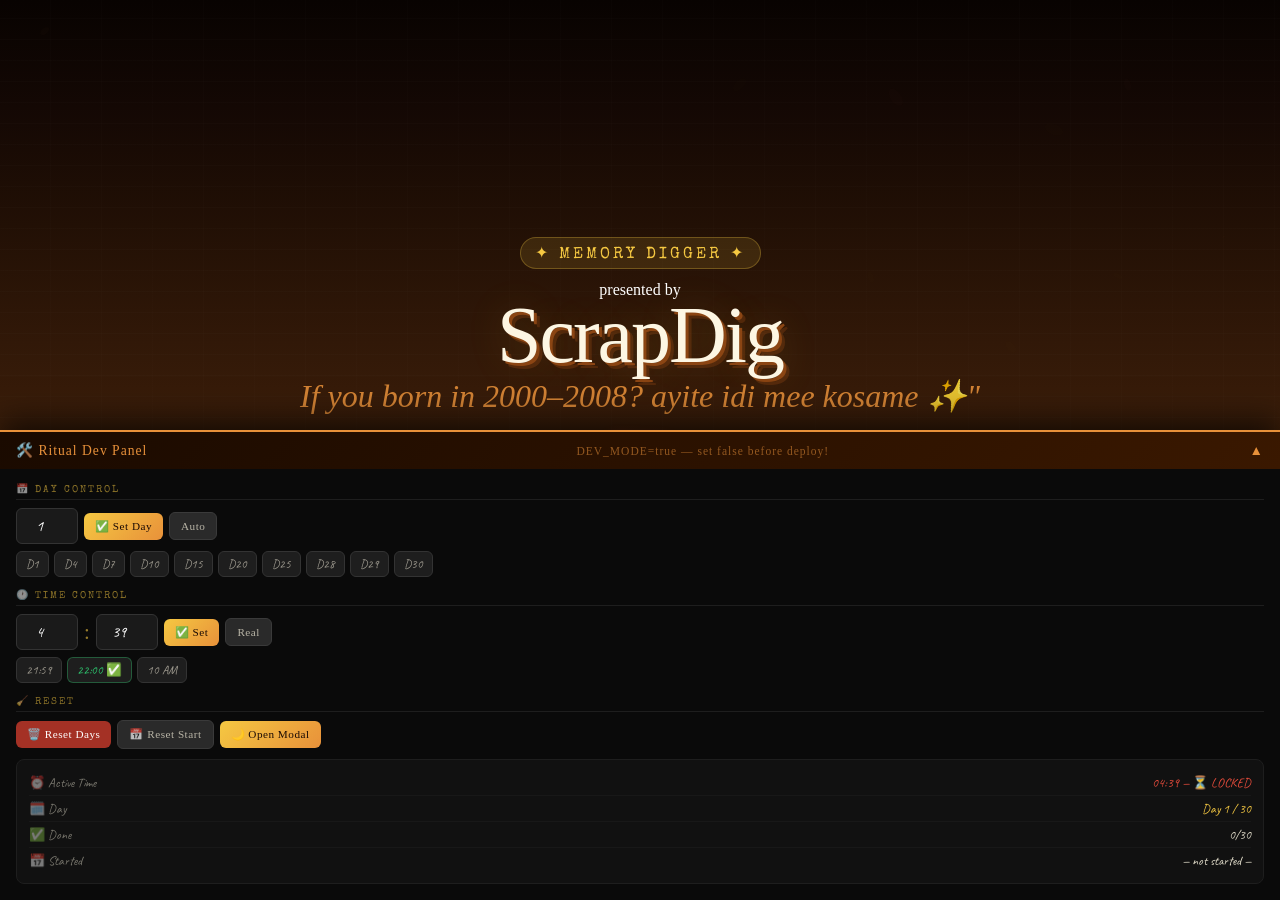
==== commit d43c3a6a: "Added music" ====
--- a/index.html
+++ b/index.html
@@ -15,7 +15,7 @@
 <link rel="preconnect" href="https://fonts.googleapis.com">
 <link rel="preconnect" href="https://fonts.gstatic.com" crossorigin>
 <link href="https://fonts.googleapis.com/css2?family=Caveat:wght@400;600;700&family=Permanent+Marker&family=Patrick+Hand+SC&family=Kalam:wght@300;400;700&family=Special+Elite&display=swap" rel="stylesheet">
-<link rel="stylesheet" href="memoryRitual.css">
+<link rel="stylesheet" href="memoryritual.css">
 <style>
 :root {
   --soil1: #3d1f0a;
@@ -2189,6 +2189,6 @@
 }
 </script>
 <div id="rxn-burst"></div>
-<script src="memoryRitual.js"></script>
+<script src="memoryritual.js"></script>
 </body>
 </html>
--- a/memoryritual.css
+++ b/memoryritual.css
@@ -0,0 +1,1722 @@
+/* ═══════════════════════════════════════════════════════════════════════════════
+   memoryRitual.css — 10 PM Memory Ritual Add-On
+   ScrapDig / Memory Digger
+   ───────────────────────────────────────────────────────────────────────────────
+
+   HOW THIS FILE IS ORGANIZED:
+   1.  Floating Action Button (FAB) — the 🌙 moon button bottom-right
+   2.  Inline Ritual Banner — banner inside the memory card feed
+   3.  Main Ritual Modal — the bottom sheet that slides up
+   4.  Countdown View — shown before 10 PM
+   5.  Day Card View — shown at/after 10 PM
+   6.  Activity Modules — Selfie, Text Card, Drawing
+   7.  Completed State — shown after a day is done
+   8.  Journey Map — the 30-dot progress calendar
+   9.  Toast Notifications — small popup messages
+   10. Hero Banner — top of memory screen promo strip
+   11. Entry Screen Ritual Button
+   12. PROMO DOWNLOAD CARD — the shareable promotional card (NEW ✨)
+   13. Developer Panel — testing tools (hidden on live site)
+
+   CSS VARIABLES (defined in index.html <style> block — use these everywhere):
+   --soil1: #3d1f0a   (dark earthy brown)
+   --soil2: #2a1205   (darker brown - main background)
+   --gold:  #f5c842   (bright gold - main accent)
+   --amber: #e8913a   (warm orange-gold)
+   --rust:  #c0392b   (deep red)
+   --paper: #fdf6e3   (warm cream/ivory)
+   --aged:  #f0e6c8   (slightly darker cream)
+   --ink:   #1e0e05   (near-black text on light bg)
+   --cream: #faf3e0   (light cream)
+
+   ═══════════════════════════════════════════════════════════════════════════════ */
+
+
+/* ━━━━━━━━━━━━━━━━━━━━━━━━━━━━━━━━━━━━━━━━━━━━━━━━━━━━━━━━━━━━━━━━━━━━━━━━━━━━
+   1. FLOATING ACTION BUTTON (FAB)
+   ━━━━━━━━━━━━━━━━━━━━━━━━━━━━━━━━━━━━━━━━━━━━━━━━━━━━━━━━━━━━━━━━━━━━━━━━━━━━
+   This is the 🌙 moon button fixed to the bottom-right of the screen.
+   It is hidden by default (display:none) and shown via JS after user signs in.
+   To change its POSITION: edit `bottom` and `right` values below.
+   To change its SIZE: edit width/height in .fab-moon.
+   ━━━━━━━━━━━━━━━━━━━━━━━━━━━━━━━━━━━━━━━━━━━━━━━━━━━━━━━━━━━━━━━━━━━━━━━━━━━━ */
+
+#ritual-fab {
+  position: fixed;
+  bottom: calc(24px + env(safe-area-inset-bottom, 0px)); /* stays above iPhone home bar */
+  right: 18px;
+  z-index: 400;
+  display: none; /* JS adds class="show" after sign-in — do NOT change to flex here */
+  flex-direction: column;
+  align-items: center;
+  gap: 4px;
+  cursor: pointer;
+  animation: fabFloat 3s ease-in-out infinite; /* gentle floating bob */
+}
+
+/* JS adds this class to make the FAB visible */
+#ritual-fab.show { display: flex; }
+
+/* FAB gentle up-down float animation */
+@keyframes fabFloat {
+  0%,100% { transform: translateY(0); }
+  50%      { transform: translateY(-6px); }
+}
+
+/* The circular moon icon container */
+.fab-moon {
+  width: 54px;
+  height: 54px;
+  background: linear-gradient(135deg, #1a0a2e, #2d1254); /* deep purple */
+  border: 2px solid rgba(245,200,66,0.45);                /* gold border */
+  border-radius: 50%;
+  display: flex;
+  align-items: center;
+  justify-content: center;
+  font-size: 1.55rem;
+  box-shadow:
+    0 4px 20px rgba(0,0,0,0.45),
+    0 0 18px rgba(245,200,66,0.18),      /* gold glow */
+    inset 0 1px 0 rgba(255,255,255,0.1); /* top sheen */
+  transition: transform 0.18s, box-shadow 0.18s;
+  position: relative;
+}
+.fab-moon:active { transform: scale(0.91); } /* press feedback */
+
+/* Pulsing ring shown only when it IS 10 PM — JS adds class "is-time" */
+.fab-moon.is-time::after {
+  content: '';
+  position: absolute;
+  inset: -5px;
+  border-radius: 50%;
+  border: 2px solid rgba(245,200,66,0.55);
+  animation: fabPulse 1.4s ease-out infinite;
+}
+@keyframes fabPulse {
+  0%   { transform: scale(1);    opacity: 1; }
+  100% { transform: scale(1.55); opacity: 0; } /* expands and fades */
+}
+
+/* Small label text below the moon button */
+.fab-label {
+  font-family: 'Caveat', cursive;
+  font-size: 0.65rem;
+  color: rgba(245,200,66,0.75);
+  letter-spacing: 1px;
+  text-align: center;
+  text-shadow: 0 1px 4px rgba(0,0,0,0.8);
+  white-space: nowrap;
+}
+
+
+/* ━━━━━━━━━━━━━━━━━━━━━━━━━━━━━━━━━━━━━━━━━━━━━━━━━━━━━━━━━━━━━━━━━━━━━━━━━━━━
+   2. INLINE RITUAL BANNER
+   ━━━━━━━━━━━━━━━━━━━━━━━━━━━━━━━━━━━━━━━━━━━━━━━━━━━━━━━━━━━━━━━━━━━━━━━━━━━━
+   A dark purple banner that appears INSIDE the memory card feed.
+   JS shows it by adding class="show".
+   To change its BACKGROUND COLOR: edit the `background` gradient.
+   ━━━━━━━━━━━━━━━━━━━━━━━━━━━━━━━━━━━━━━━━━━━━━━━━━━━━━━━━━━━━━━━━━━━━━━━━━━━━ */
+
+.ritual-inline-banner {
+  margin: 14px 14px 0;
+  background: linear-gradient(135deg, #0d0520, #1a0a38);
+  border: 1.5px solid rgba(245,200,66,0.22);
+  border-radius: 12px;
+  padding: 14px 16px;
+  display: none; /* shown by JS */
+  align-items: center;
+  gap: 12px;
+  cursor: pointer;
+  transition: border-color 0.2s, box-shadow 0.2s;
+  position: relative;
+  overflow: hidden;
+}
+
+/* Subtle radial glow in top-left corner */
+.ritual-inline-banner::before {
+  content: '';
+  position: absolute;
+  inset: 0;
+  background: radial-gradient(ellipse at top left, rgba(245,200,66,0.07), transparent 65%);
+  pointer-events: none;
+}
+
+.ritual-inline-banner.show { display: flex; }
+.ritual-inline-banner:active { border-color: rgba(245,200,66,0.5); }
+
+/* Icon on the left (e.g. 🌙) */
+.rib-icon { font-size: 1.9rem; flex-shrink: 0; }
+
+/* Text area in middle */
+.rib-text { flex: 1; }
+.rib-title {
+  font-family: 'Permanent Marker', cursive;
+  color: #f5c842;
+  font-size: 0.88rem;
+  letter-spacing: 0.5px;
+  margin-bottom: 2px;
+}
+.rib-sub {
+  font-family: 'Caveat', cursive;
+  color: rgba(245,239,220,0.6);
+  font-size: 0.78rem;
+  line-height: 1.35;
+}
+
+/* Arrow on the right */
+.rib-arrow {
+  color: rgba(245,200,66,0.5);
+  font-size: 1.1rem;
+  flex-shrink: 0;
+}
+
+
+/* ━━━━━━━━━━━━━━━━━━━━━━━━━━━━━━━━━━━━━━━━━━━━━━━━━━━━━━━━━━━━━━━━━━━━━━━━━━━━
+   3. MAIN RITUAL MODAL (BOTTOM SHEET)
+   ━━━━━━━━━━━━━━━━━━━━━━━━━━━━━━━━━━━━━━━━━━━━━━━━━━━━━━━━━━━━━━━━━━━━━━━━━━━━
+   The full modal that slides up from the bottom when you tap the FAB or banner.
+   - #ritual-modal = dark backdrop overlay
+   - .ritual-sheet = the white/dark card that slides up
+   ━━━━━━━━━━━━━━━━━━━━━━━━━━━━━━━━━━━━━━━━━━━━━━━━━━━━━━━━━━━━━━━━━━━━━━━━━━━━ */
+
+#ritual-modal {
+  position: fixed;
+  inset: 0;
+  background: rgba(4,2,8,0.94); /* near-black backdrop */
+  backdrop-filter: blur(12px);
+  z-index: 1000;
+  display: flex;
+  align-items: flex-end; /* sheet sticks to BOTTOM */
+  justify-content: center;
+  opacity: 0;           /* hidden by default */
+  pointer-events: none;
+  transition: opacity 0.35s ease;
+  padding: 0;
+}
+
+/* JS adds .show to open the modal */
+#ritual-modal.show {
+  opacity: 1;
+  pointer-events: all;
+}
+
+/* The sliding sheet container */
+.ritual-sheet {
+  background: linear-gradient(180deg, #0d0520 0%, #100828 40%, #150a30 100%);
+  border-radius: 20px 20px 0 0; /* rounded top corners only */
+  width: 100%;
+  max-width: 480px;      /* max width on desktop/tablet */
+  max-height: 92vh;      /* never taller than 92% of screen */
+  overflow-y: auto;
+  -webkit-overflow-scrolling: touch; /* smooth iOS scroll */
+  border-top: 1px solid rgba(245,200,66,0.18);
+  box-shadow: 0 -20px 60px rgba(0,0,0,0.7);
+  animation: sheetUp 0.4s cubic-bezier(0.34,1.45,0.64,1) both; /* springy slide-up */
+  position: relative;
+}
+
+/* Sheet slides up from below — keyframe */
+@keyframes sheetUp {
+  from { transform: translateY(100%); }
+  to   { transform: translateY(0); }
+}
+
+/* Star field decorations inside the modal header area */
+.ritual-stars {
+  position: absolute;
+  top: 0; left: 0; right: 0;
+  height: 120px;
+  overflow: hidden;
+  pointer-events: none;
+}
+.r-star {
+  position: absolute;
+  width: 2px; height: 2px;
+  background: rgba(245,200,66,0.6);
+  border-radius: 50%;
+  animation: rStarTwinkle var(--d) ease infinite;
+}
+@keyframes rStarTwinkle {
+  0%,100% { opacity: 0.1; }
+  50%      { opacity: 1; }
+}
+
+/* Drag handle bar at top of sheet */
+.ritual-sheet-handle {
+  width: 40px; height: 4px;
+  background: rgba(245,200,66,0.25);
+  border-radius: 2px;
+  margin: 12px auto 0;
+}
+
+/* Header area (title + close button) */
+.ritual-header {
+  padding: 16px 20px 0;
+  text-align: center;
+  position: relative;
+  z-index: 1;
+}
+
+/* ✕ close button top-right of modal */
+.ritual-close-btn {
+  position: absolute;
+  top: 0; right: 16px;
+  background: none; border: none;
+  color: rgba(245,239,220,0.4);
+  font-size: 1.1rem;
+  cursor: pointer;
+  padding: 4px 8px;
+  transition: color 0.2s;
+}
+.ritual-close-btn:hover { color: rgba(245,239,220,0.8); }
+
+/* Big moon emoji at top */
+.ritual-moon-big { font-size: 2.8rem; margin-bottom: 6px; display: block; }
+
+/* "10 PM Memory Ritual" heading */
+.ritual-title {
+  font-family: 'Permanent Marker', cursive;
+  color: #f5c842;
+  font-size: 1.25rem;
+  letter-spacing: 1px;
+  text-shadow: 0 0 20px rgba(245,200,66,0.4);
+  margin-bottom: 3px;
+}
+
+/* Subtitle below title */
+.ritual-subtitle {
+  font-family: 'Caveat', cursive;
+  color: rgba(245,239,220,0.6);
+  font-size: 0.9rem;
+}
+
+
+/* ━━━━━━━━━━━━━━━━━━━━━━━━━━━━━━━━━━━━━━━━━━━━━━━━━━━━━━━━━━━━━━━━━━━━━━━━━━━━
+   4. COUNTDOWN VIEW
+   ━━━━━━━━━━━━━━━━━━━━━━━━━━━━━━━━━━━━━━━━━━━━━━━━━━━━━━━━━━━━━━━━━━━━━━━━━━━━
+   Shown when current time is BEFORE 10 PM.
+   Shows HH:MM:SS countdown to unlock time.
+   To change the UNLOCK TIME → edit RITUAL_HOUR_START in memoryritual.js
+   ━━━━━━━━━━━━━━━━━━━━━━━━━━━━━━━━━━━━━━━━━━━━━━━━━━━━━━━━━━━━━━━━━━━━━━━━━━━━ */
+
+#ritual-countdown-view { padding: 20px; }
+
+/* Dashed box containing the countdown digits */
+.countdown-card {
+  background: rgba(245,200,66,0.06);
+  border: 1.5px dashed rgba(245,200,66,0.22);
+  border-radius: 12px;
+  padding: 20px;
+  text-align: center;
+  margin-bottom: 14px;
+}
+
+/* "UNLOCKS IN" label above digits */
+.countdown-label {
+  font-family: 'Special Elite', cursive;
+  color: rgba(245,239,220,0.45);
+  font-size: 0.6rem;
+  letter-spacing: 3px;
+  text-transform: uppercase;
+  margin-bottom: 10px;
+}
+
+/* Row containing the three number blocks */
+.countdown-digits {
+  display: flex;
+  align-items: center;
+  justify-content: center;
+  gap: 6px;
+}
+
+/* Each HH / MM / SS box */
+.cd-block {
+  background: rgba(0,0,0,0.35);
+  border: 1px solid rgba(245,200,66,0.18);
+  border-radius: 8px;
+  padding: 10px 14px;
+  min-width: 52px;
+}
+
+/* The big number inside each block */
+.cd-num {
+  font-family: 'Permanent Marker', cursive;
+  color: #f5c842;
+  font-size: 2rem;
+  line-height: 1;
+  display: block;
+}
+
+/* "HRS" / "MIN" / "SEC" label inside each block */
+.cd-unit {
+  font-family: 'Caveat', cursive;
+  color: rgba(245,239,220,0.4);
+  font-size: 0.6rem;
+  letter-spacing: 1px;
+  text-transform: uppercase;
+}
+
+/* The ":" between blocks */
+.cd-sep {
+  font-family: 'Permanent Marker', cursive;
+  color: rgba(245,200,66,0.4);
+  font-size: 1.5rem;
+  margin-bottom: 6px;
+}
+
+/* Message below the countdown */
+.countdown-msg {
+  font-family: 'Caveat', cursive;
+  color: rgba(245,239,220,0.55);
+  font-size: 0.9rem;
+  margin-top: 12px;
+  line-height: 1.5;
+}
+
+/* "Peek" card that shows tomorrow's day title */
+.peek-card {
+  background: rgba(255,255,255,0.03);
+  border-radius: 10px;
+  padding: 14px 16px;
+  margin-bottom: 14px;
+}
+.peek-label {
+  font-family: 'Special Elite', cursive;
+  color: rgba(245,200,66,0.5);
+  font-size: 0.58rem;
+  letter-spacing: 2px;
+  text-transform: uppercase;
+  margin-bottom: 6px;
+}
+.peek-day-badge {
+  display: inline-block;
+  background: rgba(245,200,66,0.12);
+  border: 1px solid rgba(245,200,66,0.3);
+  color: #f5c842;
+  font-family: 'Permanent Marker', cursive;
+  font-size: 0.75rem;
+  padding: 3px 10px;
+  border-radius: 12px;
+  margin-bottom: 6px;
+}
+.peek-title {
+  font-family: 'lora', serif;
+  color: rgba(245,239,220,0.8);
+  font-size: 1rem;
+  line-height: 1.3;
+}
+
+
+/* ━━━━━━━━━━━━━━━━━━━━━━━━━━━━━━━━━━━━━━━━━━━━━━━━━━━━━━━━━━━━━━━━━━━━━━━━━━━━
+   5. DAY CARD VIEW
+   ━━━━━━━━━━━━━━━━━━━━━━━━━━━━━━━━━━━━━━━━━━━━━━━━━━━━━━━━━━━━━━━━━━━━━━━━━━━━
+   Shown at/after 10 PM — the day's activity card.
+   Contains: day number pill, week pill, title, voice prompt, activity module.
+   ━━━━━━━━━━━━━━━━━━━━━━━━━━━━━━━━━━━━━━━━━━━━━━━━━━━━━━━━━━━━━━━━━━━━━━━━━━━━ */
+
+#ritual-day-view { padding: 0 20px 20px; }
+
+/* Thin gold progress bar at top of day view (fills up as days complete) */
+.day-progress-bar {
+  height: 3px;
+  background: rgba(255,255,255,0.08);
+  border-radius: 2px;
+  margin: 16px 0 14px;
+  overflow: hidden;
+}
+/* The filled part — width is set inline by JS (e.g. style="width:33%") */
+.day-progress-fill {
+  height: 100%;
+  background: linear-gradient(90deg, #f5c842, #e8913a);
+  border-radius: 2px;
+  transition: width 0.8s ease;
+}
+
+/* The day card container */
+.day-card {
+  background: rgba(255,255,255,0.04);
+  border: 1px solid rgba(245,200,66,0.15);
+  border-radius: 14px;
+  overflow: hidden;
+  margin-bottom: 14px;
+}
+
+/* Card header — slightly lighter background */
+.day-card-header {
+  background: linear-gradient(135deg, rgba(245,200,66,0.12), rgba(232,145,58,0.06));
+  padding: 14px 16px 12px;
+  border-bottom: 1px solid rgba(245,200,66,0.1);
+}
+
+/* Row containing "Day X" pill and "Week N" pill */
+.day-number-row {
+  display: flex;
+  align-items: center;
+  gap: 8px;
+  margin-bottom: 4px;
+}
+
+/* Gold "Day X" pill badge */
+.day-num-pill {
+  background: linear-gradient(135deg, #f5c842, #e8913a);
+  color: #1a0a04;
+  font-family: 'Permanent Marker', cursive;
+  font-size: 0.72rem;
+  padding: 3px 10px;
+  border-radius: 10px;
+}
+
+/* Faint "Week N" pill badge */
+.week-pill {
+  background: rgba(255,255,255,0.08);
+  color: rgba(245,239,220,0.5);
+  font-family: 'Special Elite', cursive;
+  font-size: 0.58rem;
+  padding: 3px 8px;
+  border-radius: 8px;
+  letter-spacing: 1px;
+}
+
+/* Day title — e.g. "Food You Miss 🍱" */
+.day-card-title {
+  font-family: 'Permanent Marker', cursive;
+  color: #f5df8a;
+  font-size: 1.15rem;
+  line-height: 1.2;
+}
+
+/* Card body padding */
+.day-card-body { padding: 14px 16px; }
+
+/* Voice prompt listen button */
+.voice-prompt-btn {
+  display: flex;
+  align-items: center;
+  gap: 9px;
+  background: rgba(245,200,66,0.07);
+  border: 1.5px solid rgba(245,200,66,0.2);
+  border-radius: 10px;
+  padding: 11px 14px;
+  width: 100%;
+  cursor: pointer;
+  margin-bottom: 12px;
+  transition: background 0.2s, border-color 0.2s;
+  -webkit-appearance: none;
+}
+.voice-prompt-btn:active { background: rgba(245,200,66,0.13); }
+
+.voice-icon { font-size: 1.3rem; }
+.voice-text-wrap { flex: 1; text-align: left; }
+
+/* "LISTEN" micro-label */
+.voice-label {
+  font-family: 'Special Elite', cursive;
+  color: rgba(245,200,66,0.6);
+  font-size: 0.58rem;
+  letter-spacing: 2px;
+  text-transform: uppercase;
+  display: block;
+  margin-bottom: 2px;
+}
+
+/* The Telugu/Hindi voice prompt text preview */
+.voice-prompt-text {
+  font-family: 'Caveat', cursive;
+  color: rgba(245,239,220,0.85);
+  font-size: 0.92rem;
+  line-height: 1.4;
+}
+
+/* ▶ / ⏸ play icon on the right */
+.voice-play-icon {
+  font-size: 1rem;
+  color: rgba(245,200,66,0.5);
+  flex-shrink: 0;
+}
+
+/* Pulsing animation when voice is actively speaking */
+.voice-prompt-btn.speaking .voice-play-icon {
+  animation: speakPulse 0.6s ease infinite alternate;
+}
+@keyframes speakPulse {
+  from { opacity: 0.4; }
+  to   { opacity: 1; }
+}
+
+/* "TODAY'S ACTIVITY" micro-label above the activity module */
+.activity-label {
+  font-family: 'Special Elite', cursive;
+  color: rgba(245,239,220,0.35);
+  font-size: 0.58rem;
+  letter-spacing: 2px;
+  text-transform: uppercase;
+  margin-bottom: 8px;
+}
+
+
+/* ━━━━━━━━━━━━━━━━━━━━━━━━━━━━━━━━━━━━━━━━━━━━━━━━━━━━━━━━━━━━━━━━━━━━━━━━━━━━
+   6. ACTIVITY MODULES
+   ━━━━━━━━━━━━━━━━━━━━━━━━━━━━━━━━━━━━━━━━━━━━━━━━━━━━━━━━━━━━━━━━━━━━━━━━━━━━
+   Three types: Selfie 📸 | Text Card ✍️ | Drawing 🎨
+   ━━━━━━━━━━━━━━━━━━━━━━━━━━━━━━━━━━━━━━━━━━━━━━━━━━━━━━━━━━━━━━━━━━━━━━━━━━━━ */
+
+/* ── SELFIE MODULE ── */
+.selfie-module { margin-bottom: 12px; }
+
+/* Black box that contains the camera video/preview */
+.camera-preview-wrap {
+  position: relative;
+  background: #000;
+  border-radius: 10px;
+  overflow: hidden;
+  margin-bottom: 8px;
+  aspect-ratio: 4/3;       /* always a 4:3 rectangle */
+  display: flex;
+  align-items: center;
+  justify-content: center;
+}
+
+/* Live camera video feed element — mirrored to feel like a selfie camera */
+#selfie-video {
+  width: 100%; height: 100%;
+  object-fit: cover;
+  transform: scaleX(-1); /* mirror effect — feels natural for front camera */
+}
+
+/* The canvas where the captured photo is drawn — hidden until photo taken */
+#selfie-canvas { display: none; }
+
+/* Placeholder shown before camera opens */
+.camera-placeholder {
+  display: flex;
+  flex-direction: column;
+  align-items: center;
+  gap: 8px;
+  color: rgba(245,239,220,0.35);
+}
+.camera-placeholder span { font-size: 2.5rem; }
+.camera-placeholder p {
+  font-family: 'Caveat', cursive;
+  font-size: 0.85rem;
+}
+
+/* "10 PM RITUAL" badge shown in corner of the camera preview */
+.camera-overlay-badge {
+  position: absolute;
+  bottom: 8px; left: 8px;
+  background: rgba(0,0,0,0.6);
+  border: 1px solid rgba(245,200,66,0.35);
+  color: #f5c842;
+  font-family: 'Special Elite', cursive;
+  font-size: 0.52rem;
+  padding: 3px 8px;
+  border-radius: 8px;
+  letter-spacing: 1px;
+}
+
+/* Row of buttons: "Open Camera" + "Capture" */
+.selfie-btn-row {
+  display: flex;
+  gap: 8px;
+}
+
+/* ── TEXT CARD MODULE ── */
+.textcard-module { margin-bottom: 12px; }
+
+/* The textarea where the user types their memory */
+.memory-textarea {
+  width: 100%;
+  background: rgba(253,246,227,0.06);
+  border: 1.5px solid rgba(245,200,66,0.2);
+  border-radius: 10px;
+  padding: 12px 14px;
+  font-family: 'Caveat', cursive;
+  font-size: 1rem;
+  color: rgba(245,239,220,0.9);
+  resize: none;
+  outline: none;
+  min-height: 90px;
+  line-height: 1.6;
+  transition: border-color 0.2s;
+  -webkit-appearance: none;
+}
+.memory-textarea:focus { border-color: rgba(245,200,66,0.45); }
+.memory-textarea::placeholder { color: rgba(245,239,220,0.28); }
+
+/* Canvas showing the text card preview (hidden until "Generate Card" clicked) */
+#textcard-preview-canvas { display: none; }
+
+/* ── DRAWING MODULE ── */
+.drawing-module { margin-bottom: 12px; }
+
+/* Toolbar with color picker circles and brush size buttons */
+.drawing-toolbar {
+  display: flex;
+  align-items: center;
+  gap: 6px;
+  margin-bottom: 8px;
+  flex-wrap: wrap;
+}
+
+/* Each color dot in the toolbar */
+.draw-color-btn {
+  width: 24px; height: 24px;
+  border-radius: 50%;
+  border: 2px solid transparent;
+  cursor: pointer;
+  transition: transform 0.15s, border-color 0.15s;
+  -webkit-appearance: none;
+  flex-shrink: 0;
+}
+/* Active color gets a white ring + slight scale-up */
+.draw-color-btn.active {
+  border-color: white;
+  transform: scale(1.2);
+}
+
+/* Brush size buttons: S / M / L */
+.draw-size-btn {
+  background: rgba(255,255,255,0.1);
+  border: 1px solid rgba(255,255,255,0.15);
+  color: rgba(245,239,220,0.7);
+  font-family: 'Caveat', cursive;
+  font-size: 0.72rem;
+  padding: 4px 9px;
+  border-radius: 8px;
+  cursor: pointer;
+  transition: background 0.15s;
+  -webkit-appearance: none;
+}
+.draw-size-btn.active,
+.draw-size-btn:active { background: rgba(245,200,66,0.2); }
+
+/* Clear button — red tinted */
+.draw-clear-btn {
+  margin-left: auto; /* pushes to right side of toolbar */
+  background: rgba(192,57,43,0.15);
+  border: 1px solid rgba(192,57,43,0.3);
+  color: rgba(255,150,130,0.8);
+  font-family: 'Caveat', cursive;
+  font-size: 0.72rem;
+  padding: 4px 9px;
+  border-radius: 8px;
+  cursor: pointer;
+  -webkit-appearance: none;
+}
+
+/* The drawing surface canvas — cream background like paper */
+#drawing-canvas {
+  width: 100%;
+  border-radius: 10px;
+  background: #fdf6e3;
+  touch-action: none; /* prevents page scroll while drawing on touch */
+  cursor: crosshair;
+  display: block;
+}
+
+/* ── SHARED BUTTON STYLES (used by all activity modules) ── */
+.ritual-action-btn {
+  display: flex;
+  align-items: center;
+  justify-content: center;
+  gap: 7px;
+  width: 100%;
+  padding: 13px;
+  border-radius: 10px;
+  border: none;
+  font-family: 'Permanent Marker', cursive;
+  font-size: 0.95rem;
+  letter-spacing: 1px;
+  cursor: pointer;
+  transition: transform 0.1s, box-shadow 0.1s;
+  -webkit-appearance: none;
+}
+.ritual-action-btn:active { transform: scale(0.96); }
+
+/* Gold primary button — "Open Camera", "Generate Card", "Export Drawing" */
+.btn-primary {
+  background: linear-gradient(135deg, #f5c842, #e8913a);
+  color: #1a0a04;
+  box-shadow: 0 4px 0 #8B4513, 0 6px 18px rgba(245,200,66,0.2);
+}
+.btn-primary:active { box-shadow: 0 1px 0 #8B4513; transform: translateY(2px); }
+
+/* Ghost secondary button — "Retake", "Clear", etc. */
+.btn-secondary {
+  background: rgba(255,255,255,0.05);
+  color: rgba(245,239,220,0.7);
+  border: 1.5px solid rgba(255,255,255,0.12);
+}
+
+/* Green download button — "Download Card" */
+.btn-download {
+  background: linear-gradient(135deg, #1e6030, #27ae60);
+  color: white;
+  box-shadow: 0 4px 0 #145a2e;
+}
+.btn-download:active { box-shadow: 0 1px 0 #145a2e; transform: translateY(2px); }
+
+/* Smaller button variant for side-by-side rows */
+.btn-small {
+  flex: 1;
+  padding: 10px 8px;
+  font-size: 0.8rem;
+}
+
+
+/* ━━━━━━━━━━━━━━━━━━━━━━━━━━━━━━━━━━━━━━━━━━━━━━━━━━━━━━━━━━━━━━━━━━━━━━━━━━━━
+   7. COMPLETED STATE
+   ━━━━━━━━━━━━━━━━━━━━━━━━━━━━━━━━━━━━━━━━━━━━━━━━━━━━━━━━━━━━━━━━━━━━━━━━━━━━
+   Shown after the user marks a day complete. Green checkmark card.
+   ━━━━━━━━━━━━━━━━━━━━━━━━━━━━━━━━━━━━━━━━━━━━━━━━━━━━━━━━━━━━━━━━━━━━━━━━━━━━ */
+
+.day-completed-card {
+  background: linear-gradient(135deg, rgba(46,204,113,0.08), rgba(39,174,96,0.04));
+  border: 1.5px solid rgba(46,204,113,0.28);
+  border-radius: 12px;
+  padding: 18px;
+  text-align: center;
+  margin-bottom: 14px;
+}
+
+/* Big checkmark or celebration emoji */
+.completed-icon {
+  font-size: 2.5rem;
+  margin-bottom: 8px;
+  display: block;
+}
+
+/* "Day X Completed!" heading */
+.completed-title {
+  font-family: 'Permanent Marker', cursive;
+  color: #2ecc71;
+  font-size: 1rem;
+  margin-bottom: 4px;
+}
+
+/* Message below — "Come back tomorrow at 10 PM" */
+.completed-sub {
+  font-family: 'Caveat', cursive;
+  color: rgba(245,239,220,0.55);
+  font-size: 0.88rem;
+  line-height: 1.45;
+}
+
+
+/* ━━━━━━━━━━━━━━━━━━━━━━━━━━━━━━━━━━━━━━━━━━━━━━━━━━━━━━━━━━━━━━━━━━━━━━━━━━━━
+   8. JOURNEY MAP (30-dot progress calendar)
+   ━━━━━━━━━━━━━━━━━━━━━━━━━━━━━━━━━━━━━━━━━━━━━━━━━━━━━━━━━━━━━━━━━━━━━━━━━━━━
+   A row of 30 small circles, each representing one day.
+   Done days = green, Today = gold, Future = dim.
+   ━━━━━━━━━━━━━━━━━━━━━━━━━━━━━━━━━━━━━━━━━━━━━━━━━━━━━━━━━━━━━━━━━━━━━━━━━━━━ */
+
+.journey-strip { padding: 4px 0 16px; }
+
+/* "YOUR 30-DAY JOURNEY" label */
+.journey-label {
+  font-family: 'Special Elite', cursive;
+  color: rgba(245,239,220,0.3);
+  font-size: 0.58rem;
+  letter-spacing: 2px;
+  text-transform: uppercase;
+  margin-bottom: 8px;
+  text-align: center;
+}
+
+/* Container for all 30 dots */
+.journey-dots {
+  display: flex;
+  flex-wrap: wrap;
+  gap: 5px;
+  justify-content: center;
+}
+
+/* Each individual day dot — default: dim/future */
+.j-dot {
+  width: 20px; height: 20px;
+  border-radius: 50%;
+  border: 1.5px solid rgba(245,200,66,0.15);
+  background: rgba(255,255,255,0.03);
+  display: flex;
+  align-items: center;
+  justify-content: center;
+  font-size: 0.52rem;
+  font-family: 'Special Elite', cursive;
+  color: rgba(245,239,220,0.25);
+  transition: all 0.3s;
+}
+
+/* Completed day — green */
+.j-dot.done {
+  background: rgba(46,204,113,0.18);
+  border-color: rgba(46,204,113,0.4);
+  color: #2ecc71;
+}
+
+/* Today's dot — gold with glow */
+.j-dot.today {
+  background: rgba(245,200,66,0.15);
+  border-color: rgba(245,200,66,0.55);
+  color: #f5c842;
+  box-shadow: 0 0 8px rgba(245,200,66,0.25);
+}
+
+
+/* ━━━━━━━━━━━━━━━━━━━━━━━━━━━━━━━━━━━━━━━━━━━━━━━━━━━━━━━━━━━━━━━━━━━━━━━━━━━━
+   9. TOAST NOTIFICATION
+   ━━━━━━━━━━━━━━━━━━━━━━━━━━━━━━━━━━━━━━━━━━━━━━━━━━━━━━━━━━━━━━━━━━━━━━━━━━━━
+   Small floating message bar that appears briefly then fades.
+   JS calls showRitualToast('your message') to trigger it.
+   To change DURATION: edit the 2800ms timeout in the JS file.
+   ━━━━━━━━━━━━━━━━━━━━━━━━━━━━━━━━━━━━━━━━━━━━━━━━━━━━━━━━━━━━━━━━━━━━━━━━━━━━ */
+
+#ritual-toast {
+  position: fixed;
+  bottom: calc(100px + env(safe-area-inset-bottom, 0px));
+  left: 50%;
+  transform: translateX(-50%) translateY(20px); /* starts slightly below */
+  background: linear-gradient(135deg, #1a0a2e, #2d1254);
+  border: 1px solid rgba(245,200,66,0.3);
+  color: #f5df8a;
+  font-family: 'Caveat', cursive;
+  font-size: 0.92rem;
+  padding: 10px 20px;
+  border-radius: 24px;
+  white-space: nowrap;
+  opacity: 0;           /* invisible by default */
+  pointer-events: none; /* can't click through it */
+  transition: opacity 0.25s, transform 0.25s;
+  z-index: 2000;
+  box-shadow: 0 8px 24px rgba(0,0,0,0.45);
+}
+
+/* JS adds .show class to display the toast */
+#ritual-toast.show {
+  opacity: 1;
+  transform: translateX(-50%) translateY(0); /* slides up into view */
+}
+
+
+/* ━━━━━━━━━━━━━━━━━━━━━━━━━━━━━━━━━━━━━━━━━━━━━━━━━━━━━━━━━━━━━━━━━━━━━━━━━━━━
+   10. HERO BANNER (top of memory-screen)
+   ━━━━━━━━━━━━━━━━━━━━━━━━━━━━━━━━━━━━━━━━━━━━━━━━━━━━━━━━━━━━━━━━━━━━━━━━━━━━
+   Full-width banner at the TOP of the memory card feed.
+   Has animated shimmer sweep + pulsing moon + day badge.
+   JS shows it via: document.getElementById('ritual-hero-banner').classList.add('show')
+   ━━━━━━━━━━━━━━━━━━━━━━━━━━━━━━━━━━━━━━━━━━━━━━━━━━━━━━━━━━━━━━━━━━━━━━━━━━━━ */
+
+/* Scrollbar inside the modal sheet — thin gold */
+.ritual-sheet::-webkit-scrollbar { width: 3px; }
+.ritual-sheet::-webkit-scrollbar-track { background: transparent; }
+.ritual-sheet::-webkit-scrollbar-thumb {
+  background: rgba(245,200,66,0.2);
+  border-radius: 2px;
+}
+
+/* Main hero banner element */
+#ritual-hero-banner {
+  margin: 0;
+  background: linear-gradient(135deg, #0a0118 0%, #130530 40%, #1a0840 70%, #0f0220 100%);
+  border-bottom: 2px solid rgba(245,200,66,0.3);
+  padding: 16px 16px 14px;
+  display: none;       /* shown via JS */
+  align-items: center;
+  justify-content: space-between;
+  cursor: pointer;
+  position: relative;
+  overflow: hidden;
+  transition: filter 0.2s;
+}
+#ritual-hero-banner.show { display: flex; }
+#ritual-hero-banner:active { filter: brightness(1.1); }
+
+/* Gold shimmer sweep animation that moves left → right */
+#ritual-hero-banner::before {
+  content: '';
+  position: absolute; inset: 0;
+  background: linear-gradient(90deg,
+    transparent 0%,
+    rgba(245,200,66,0.07) 50%,
+    transparent 100%
+  );
+  animation: heroSweep 3.5s ease-in-out infinite;
+  pointer-events: none;
+}
+@keyframes heroSweep {
+  0%   { transform: translateX(-100%); }
+  100% { transform: translateX(100%); }
+}
+
+/* Shimmering bottom border line */
+#ritual-hero-banner::after {
+  content: '';
+  position: absolute; bottom: 0; left: 0; right: 0; height: 2px;
+  background: linear-gradient(90deg,
+    transparent, #f5c842, #e8913a, #f5c842, transparent
+  );
+  animation: heroLine 2.5s ease-in-out infinite;
+}
+@keyframes heroLine {
+  0%,100% { opacity: 0.4; }
+  50%      { opacity: 1; }
+}
+
+/* Tiny star dots floating in banner background */
+.rhb-stars {
+  position: absolute; inset: 0;
+  pointer-events: none;
+  overflow: hidden;
+}
+.rhb-star {
+  position: absolute;
+  width: 2px; height: 2px;
+  background: rgba(245,200,66,0.7);
+  border-radius: 50%;
+  animation: rhbTwinkle var(--duration, 2s) ease infinite;
+}
+@keyframes rhbTwinkle { 0%,100%{opacity:0.1} 50%{opacity:1} }
+
+/* Left side: moon icon + text */
+.rhb-left {
+  display: flex;
+  align-items: center;
+  gap: 12px;
+  position: relative; z-index: 1;
+  flex: 1;
+}
+
+/* Moon icon wrapper with pulse ring */
+.rhb-moon-wrap {
+  position: relative; flex-shrink: 0;
+  width: 52px; height: 52px;
+  display: flex; align-items: center; justify-content: center;
+}
+.rhb-moon {
+  font-size: 2rem;
+  filter: drop-shadow(0 0 10px rgba(245,200,66,0.6));
+  animation: heroMoonFloat 3s ease-in-out infinite;
+  position: relative; z-index: 1;
+}
+@keyframes heroMoonFloat {
+  0%,100% { transform: translateY(0) rotate(-5deg); }
+  50%      { transform: translateY(-5px) rotate(5deg); }
+}
+
+/* Expanding ring around moon */
+.rhb-pulse-ring {
+  position: absolute; inset: -4px;
+  border-radius: 50%;
+  border: 2px solid rgba(245,200,66,0.4);
+  animation: rhbPulse 2s ease-out infinite;
+}
+@keyframes rhbPulse {
+  0%   { transform: scale(1);   opacity: 1; }
+  100% { transform: scale(1.6); opacity: 0; }
+}
+
+/* Text block next to moon */
+.rhb-text { flex: 1; }
+
+/* Small "30-Day Personal Archive" eyebrow text */
+.rhb-eyebrow {
+  font-family: 'Special Elite', cursive;
+  color: rgba(245,200,66,0.55);
+  font-size: 0.55rem;
+  letter-spacing: 2.5px;
+  text-transform: uppercase;
+  margin-bottom: 2px;
+}
+
+/* Big "10 PM Memory Ritual" title */
+.rhb-title {
+  font-family: 'Permanent Marker', cursive;
+  color: #f5c842;
+  font-size: 1.05rem;
+  text-shadow: 0 0 14px rgba(245,200,66,0.5);
+  margin-bottom: 2px;
+  letter-spacing: 0.5px;
+}
+
+/* Dynamic subtitle — shows "UNLOCKED!" or countdown to 10 PM */
+.rhb-sub {
+  font-family: 'Caveat', cursive;
+  color: rgba(245,239,220,0.6);
+  font-size: 0.8rem;
+  line-height: 1.3;
+}
+
+/* Right side: day badge + arrow */
+.rhb-right {
+  display: flex;
+  flex-direction: column;
+  align-items: center;
+  gap: 4px;
+  position: relative; z-index: 1;
+  flex-shrink: 0;
+}
+
+/* Gold "Day X" pill on right side */
+.rhb-day-badge {
+  background: linear-gradient(135deg, #f5c842, #e8913a);
+  color: #1a0a04;
+  font-family: 'Permanent Marker', cursive;
+  font-size: 0.72rem;
+  padding: 4px 10px;
+  border-radius: 12px;
+  white-space: nowrap;
+  box-shadow: 0 2px 8px rgba(245,200,66,0.3);
+}
+
+/* › arrow indicator */
+.rhb-arrow {
+  color: rgba(245,200,66,0.55);
+  font-size: 1.4rem;
+  line-height: 1;
+}
+
+
+/* ━━━━━━━━━━━━━━━━━━━━━━━━━━━━━━━━━━━━━━━━━━━━━━━━━━━━━━━━━━━━━━━━━━━━━━━━━━━━
+   11. ENTRY SCREEN RITUAL BUTTON
+   ━━━━━━━━━━━━━━━━━━━━━━━━━━━━━━━━━━━━━━━━━━━━━━━━━━━━━━━━━━━━━━━━━━━━━━━━━━━━
+   The glowing 🌙 button on the initial entry/landing screen.
+   Shown below the main "DIG" button.
+   ━━━━━━━━━━━━━━━━━━━━━━━━━━━━━━━━━━━━━━━━━━━━━━━━━━━━━━━━━━━━━━━━━━━━━━━━━━━━ */
+
+.entry-ritual-btn {
+  display: none;       /* JS shows it after sign-in */
+  align-items: center;
+  gap: 10px;
+  background: linear-gradient(135deg, #0d0520 0%, #1a0838 50%, #0d0520 100%);
+  border: 2px solid rgba(245,200,66,0.35);
+  border-radius: 10px;
+  padding: 13px 18px;
+  cursor: pointer;
+  margin-top: 12px;
+  width: min(300px, 85vw);
+  justify-content: center;
+  position: relative;
+  overflow: hidden;
+  box-shadow: 0 4px 20px rgba(0,0,0,0.4), 0 0 0 0 rgba(245,200,66,0.3);
+  animation: entryBtnPulse 2.5s ease-in-out infinite;
+  -webkit-appearance: none;
+}
+.entry-ritual-btn.show { display: flex; }
+
+/* Gentle glow pulse on the entry button */
+@keyframes entryBtnPulse {
+  0%,100% { box-shadow: 0 4px 20px rgba(0,0,0,0.4), 0 0 0 0 rgba(245,200,66,0.2); }
+  50%     { box-shadow: 0 4px 20px rgba(0,0,0,0.4), 0 0 12px 4px rgba(245,200,66,0.25); }
+}
+.entry-ritual-btn:active { transform: scale(0.97); }
+
+/* Moon emoji on left of entry button */
+.erb-moon {
+  font-size: 1.4rem;
+  flex-shrink: 0;
+  filter: drop-shadow(0 0 6px rgba(245,200,66,0.6));
+}
+
+/* Text block inside entry button */
+.erb-inner { display: flex; flex-direction: column; align-items: flex-start; }
+
+/* "10 PM Memory Ritual" text */
+.erb-text {
+  font-family: 'Permanent Marker', cursive;
+  color: #f5c842;
+  font-size: 0.9rem;
+  letter-spacing: 0.5px;
+}
+
+/* Subtitle below */
+.erb-sub {
+  font-family: 'Caveat', cursive;
+  color: rgba(245,239,220,0.45);
+  font-size: 0.7rem;
+}
+
+/* "30 Days" pill badge on right */
+.erb-badge {
+  background: rgba(245,200,66,0.15);
+  color: #f5c842;
+  font-family: 'Caveat', cursive;
+  font-size: 0.68rem;
+  padding: 3px 8px;
+  border-radius: 8px;
+  border: 1px solid rgba(245,200,66,0.3);
+  flex-shrink: 0;
+}
+
+
+/* ━━━━━━━━━━━━━━━━━━━━━━━━━━━━━━━━━━━━━━━━━━━━━━━━━━━━━━━━━━━━━━━━━━━━━━━━━━━━
+   12. PROMO DOWNLOAD CARD (NEW ✨)
+   ━━━━━━━━━━━━━━━━━━━━━━━━━━━━━━━━━━━━━━━━━━━━━━━━━━━━━━━━━━━━━━━━━━━━━━━━━━━━
+   Shown BELOW the canvas preview after user captures a selfie, generates a
+   text card, or exports a drawing.
+
+   HOW TO MODIFY:
+   - To change the PROMO TEXT → edit the strings in JS buildPromoCard()
+   - To change COLORS → edit gradient values inside the card styles below
+   - To hide the QR section → set .promo-qr-block { display: none; }
+   - To add a new promo card type → call buildPromoCardCanvas() with your canvas
+
+   LAYOUT OVERVIEW (the canvas card that gets downloaded):
+   ┌─────────────────────────────────────────────┐
+   │  ⛏️ SCRAPDG PRESENTS    [QR CODE BLOCK]     │  ← top strip
+   │     Memory Digger                           │
+   ├────────────────────── ─────────────────────┤
+   │                                             │
+   │   [User's selfie / text / drawing HERE]     │  ← user content (center)
+   │                                             │
+   ├─────────────────────────────────────────────┤
+   │  📱 Scan QR •  "Sell waste • Earn money"   │  ← promo line
+   │  Download from Playstore  [Playstore logo]  │  ← CTA bottom
+   └─────────────────────────────────────────────┘
+
+   ━━━━━━━━━━━━━━━━━━━━━━━━━━━━━━━━━━━━━━━━━━━━━━━━━━━━━━━━━━━━━━━━━━━━━━━━━━━━ */
+
+/*
+   PROMO CARD SECTION WRAPPER
+   This wraps the preview canvas + the download/share buttons.
+   It appears below the activity area when the card is ready.
+*/
+.promo-card-section {
+  margin-top: 14px;
+  display: none; /* shown by JS when card is ready */
+}
+.promo-card-section.show { display: block; }
+
+/* Label above the preview */
+.promo-preview-label {
+  font-family: 'Special Elite', cursive;
+  color: rgba(245,200,66,0.5);
+  font-size: 0.58rem;
+  letter-spacing: 2.5px;
+  text-transform: uppercase;
+  margin-bottom: 8px;
+  text-align: center;
+}
+
+/* The canvas preview wrapper — rounded + gold border */
+.promo-canvas-wrap {
+  border-radius: 12px;
+  overflow: hidden;
+  border: 1.5px solid rgba(245,200,66,0.3);
+  box-shadow: 0 8px 28px rgba(0,0,0,0.45), 0 0 0 1px rgba(0,0,0,0.3);
+  margin-bottom: 12px;
+  position: relative;
+}
+
+/* The actual preview canvas fills its container */
+.promo-canvas-wrap canvas {
+  width: 100%;
+  display: block;
+}
+
+/* "Scan to share" QR hint badge overlaid on canvas wrap */
+.promo-qr-hint {
+  position: absolute;
+  top: 8px; right: 8px;
+  background: rgba(0,0,0,0.65);
+  border: 1px solid rgba(245,200,66,0.3);
+  color: #f5c842;
+  font-family: 'Caveat', cursive;
+  font-size: 0.62rem;
+  padding: 3px 8px;
+  border-radius: 8px;
+  letter-spacing: 0.5px;
+}
+
+/* Download button row — two buttons side by side */
+.promo-btn-row {
+  display: flex;
+  gap: 8px;
+  margin-bottom: 8px;
+}
+
+/* The main green download button */
+.btn-promo-download {
+  background: linear-gradient(135deg, #1e6030, #27ae60);
+  color: white;
+  box-shadow: 0 4px 0 #145a2e;
+}
+.btn-promo-download:active {
+  box-shadow: 0 1px 0 #145a2e;
+  transform: translateY(2px);
+}
+
+/* The secondary share button */
+.btn-promo-share {
+  background: linear-gradient(135deg, #0a2a5e, #1a4a9e);
+  color: rgba(255,255,255,0.9);
+  box-shadow: 0 4px 0 #071a3e;
+  border: none;
+}
+.btn-promo-share:active {
+  box-shadow: 0 1px 0 #071a3e;
+  transform: translateY(2px);
+}
+
+/* "Mark day complete" button below download buttons */
+.btn-promo-complete {
+  width: 100%;
+  background: rgba(255,255,255,0.05);
+  color: rgba(245,239,220,0.7);
+  border: 1.5px solid rgba(255,255,255,0.12);
+  display: flex;
+  align-items: center;
+  justify-content: center;
+  gap: 7px;
+  padding: 11px;
+  border-radius: 10px;
+  font-family: 'Permanent Marker', cursive;
+  font-size: 0.88rem;
+  letter-spacing: 0.5px;
+  cursor: pointer;
+  -webkit-appearance: none;
+}
+.btn-promo-complete:active { transform: scale(0.97); }
+
+/* Small "Share on WhatsApp / Instagram" hint text */
+.promo-share-hint {
+  font-family: 'Caveat', cursive;
+  color: rgba(245,239,220,0.3);
+  font-size: 0.72rem;
+  text-align: center;
+  margin-top: 6px;
+  line-height: 1.4;
+}
+
+
+/* ━━━━━━━━━━━━━━━━━━━━━━━━━━━━━━━━━━━━━━━━━━━━━━━━━━━━━━━━━━━━━━━━━━━━━━━━━━━━
+   13. DEVELOPER TEST PANEL
+   ━━━━━━━━━━━━━━━━━━━━━━━━━━━━━━━━━━━━━━━━━━━━━━━━━━━━━━━━━━━━━━━━━━━━━━━━━━━━
+   Orange dev panel at the BOTTOM of screen.
+   ONLY visible when DEV_MODE = true in memoryritual.js
+
+   TO HIDE ON LIVE SITE → set DEV_MODE = false at top of memoryritual.js
+   The entire panel is not even added to the DOM when DEV_MODE is false.
+   ━━━━━━━━━━━━━━━━━━━━━━━━━━━━━━━━━━━━━━━━━━━━━━━━━━━━━━━━━━━━━━━━━━━━━━━━━━━━ */
+
+#ritual-dev-panel {
+  position: fixed;
+  bottom: 0; left: 0; right: 0;
+  z-index: 9999;
+  background: #0a0a0a;
+  border-top: 2px solid #e8913a; /* orange = dev mode color */
+  font-family: 'Caveat', cursive;
+  max-height: 80vh;
+  overflow-y: auto;
+  box-shadow: 0 -8px 30px rgba(0,0,0,0.7);
+}
+
+/* Orange header bar — click to collapse/expand panel */
+.dev-header {
+  background: linear-gradient(135deg, #1a0a00, #3a1800);
+  color: #e8913a;
+  font-family: 'Permanent Marker', cursive;
+  font-size: 0.85rem;
+  padding: 10px 16px;
+  cursor: pointer;
+  display: flex;
+  align-items: center;
+  justify-content: space-between;
+  letter-spacing: 1px;
+  user-select: none; /* prevents text select on click */
+}
+
+/* Panel body containing all the inputs */
+.dev-body { padding: 10px 16px 16px; }
+
+/* Section heading inside panel — e.g. "📅 Day Control" */
+.dev-section-title {
+  font-family: 'Special Elite', cursive;
+  color: rgba(245,200,66,0.55);
+  font-size: 0.62rem;
+  letter-spacing: 2px;
+  text-transform: uppercase;
+  border-bottom: 1px solid #1e1e1e;
+  padding-bottom: 4px;
+  margin: 12px 0 8px;
+}
+.dev-section-title:first-child { margin-top: 4px; }
+
+/* Each control group */
+.dev-row { margin-bottom: 10px; }
+
+/* Label above each control */
+.dev-label {
+  display: block;
+  color: rgba(245,239,220,0.55);
+  font-size: 0.8rem;
+  margin-bottom: 6px;
+}
+
+/* Small hint text inside labels */
+.dev-hint {
+  opacity: 0.45;
+  font-size: 0.72rem;
+}
+
+/* Row of input + button */
+.dev-input-row {
+  display: flex;
+  gap: 6px;
+  align-items: center;
+  flex-wrap: wrap;
+}
+
+/* Number input fields for hour/minute/day */
+.dev-input {
+  background: #1a1a1a;
+  border: 1px solid #333;
+  color: white;
+  font-family: 'Caveat', cursive;
+  font-size: 1rem;
+  padding: 7px 10px;
+  border-radius: 6px;
+  outline: none;
+  -webkit-appearance: none;
+  text-align: center;
+}
+.dev-input:focus { border-color: #e8913a; }
+.dev-input-sm { width: 62px; }
+
+/* Colon ":" between hour and minute */
+.dev-colon {
+  color: rgba(245,200,66,0.6);
+  font-family: 'Permanent Marker', cursive;
+  font-size: 1.3rem;
+  line-height: 1;
+  flex-shrink: 0;
+}
+
+/* Dev panel action buttons */
+.dev-btn {
+  font-family: 'Permanent Marker', cursive;
+  font-size: 0.7rem;
+  padding: 7px 11px;
+  border-radius: 6px;
+  border: none;
+  cursor: pointer;
+  letter-spacing: 0.5px;
+  transition: opacity 0.15s;
+  -webkit-appearance: none;
+  white-space: nowrap;
+}
+.dev-btn:active { opacity: 0.75; }
+
+/* Gold button — primary action */
+.dev-btn-gold  { background: linear-gradient(135deg,#f5c842,#e8913a); color: #1a0a04; }
+/* Red button — destructive/reset */
+.dev-btn-red   { background: rgba(192,57,43,0.85); color: white; }
+/* Gray button — secondary action */
+.dev-btn-gray  { background: #2a2a2a; color: rgba(245,239,220,0.7); border: 1px solid #3a3a3a; }
+
+/* Quick-select day/time shortcut buttons */
+.dev-day-quick {
+  display: flex;
+  flex-wrap: wrap;
+  gap: 5px;
+  margin-top: 7px;
+}
+.dev-quick-btn {
+  background: #1e1e1e;
+  border: 1px solid #333;
+  color: rgba(245,239,220,0.6);
+  font-family: 'Caveat', cursive;
+  font-size: 0.78rem;
+  padding: 4px 9px;
+  border-radius: 6px;
+  cursor: pointer;
+  transition: all 0.15s;
+  -webkit-appearance: none;
+}
+.dev-quick-btn:hover, .dev-quick-btn:active {
+  background: rgba(245,200,66,0.15);
+  border-color: rgba(245,200,66,0.4);
+  color: #f5c842;
+}
+/* Green variant for "time is unlocked" quick buttons */
+.dev-quick-btn-green { border-color: rgba(46,204,113,0.35); color: #2ecc71; }
+.dev-quick-btn-green:hover, .dev-quick-btn-green:active {
+  background: rgba(46,204,113,0.15);
+  border-color: rgba(46,204,113,0.6);
+  color: #2ecc71;
+}
+
+/* Status box showing current dev state */
+.dev-status {
+  background: #111;
+  border: 1px solid #1e1e1e;
+  border-radius: 8px;
+  padding: 10px 12px;
+  margin-top: 8px;
+}
+/* Each row of status info */
+.dev-stat {
+  display: flex;
+  justify-content: space-between;
+  align-items: center;
+  font-size: 0.82rem;
+  color: rgba(245,239,220,0.45);
+  padding: 4px 0;
+  border-bottom: 1px solid #181818;
+}
+.dev-stat:last-child { border-bottom: none; }
+.dev-stat strong { color: rgba(245,239,220,0.9); font-weight: normal; }
+
+
+/* ━━━━━━━━━━━━━━━━━━━━━━━━━━━━━━━━━━━━━━━━━━━━━━━━━━━━━━━━━━━━━━━━━━━━━━━━━━━━
+   14. CONTINUE SCREEN — shown before activity opens, auto-reads prompt
+   ━━━━━━━━━━━━━━━━━━━━━━━━━━━━━━━━━━━━━━━━━━━━━━━━━━━━━━━━━━━━━━━━━━━━━━━━━━━━ */
+
+/* Big preview card on the continue screen — uses dayData.cardBg as background */
+.continue-card {
+  position: relative;
+  border-radius: 18px;
+  overflow: hidden;
+  min-height: 240px;
+  margin-bottom: 16px;
+  border: 1px solid rgba(245,200,66,0.2);
+  box-shadow: 0 8px 32px rgba(0,0,0,0.5);
+}
+.continue-stars-bg {
+  position: absolute;
+  inset: 0;
+  pointer-events: none;
+  z-index: 0;
+}
+/* Individual twinkling stars inside the continue card */
+.continue-star {
+  position: absolute;
+  width: 3px;
+  height: 3px;
+  background: #fff;
+  border-radius: 50%;
+  animation: continueStarTwinkle 2s ease-in-out infinite;
+}
+@keyframes continueStarTwinkle {
+  0%, 100% { opacity: 0.15; transform: scale(0.8); }
+  50%       { opacity: 1;    transform: scale(1.4); }
+}
+.continue-inner {
+  position: relative;
+  z-index: 1;
+  padding: 24px 20px 20px;
+}
+.continue-day-badge {
+  display: flex;
+  align-items: center;
+  gap: 8px;
+  margin-bottom: 12px;
+}
+.continue-title {
+  font-size: 1.5rem;
+  font-weight: 700;
+  color: #f5df8a;
+  font-family: 'Playfair Display', serif;
+  line-height: 1.25;
+  margin-bottom: 10px;
+  text-shadow: 0 2px 8px rgba(0,0,0,0.4);
+}
+.continue-prompt-preview {
+  font-family: 'Caveat', cursive;
+  font-size: 1.05rem;
+  color: rgba(245,239,220,0.75);
+  line-height: 1.5;
+  font-style: italic;
+  margin-bottom: 14px;
+}
+.continue-type-row {
+  display: flex;
+  gap: 8px;
+  flex-wrap: wrap;
+}
+.continue-type-pill {
+  background: rgba(245,200,66,0.18);
+  color: #f5c842;
+  border: 1px solid rgba(245,200,66,0.35);
+  border-radius: 20px;
+  padding: 4px 14px;
+  font-size: 0.82rem;
+  font-weight: 600;
+  letter-spacing: 0.3px;
+}
+
+/* Voice section on continue screen */
+.continue-voice-section {
+  background: rgba(255,255,255,0.04);
+  border: 1px solid rgba(245,200,66,0.15);
+  border-radius: 14px;
+  padding: 16px 18px;
+  display: flex;
+  align-items: center;
+  gap: 12px;
+  margin-bottom: 16px;
+}
+.continue-voice-icon {
+  font-size: 1.8rem;
+  flex-shrink: 0;
+}
+.continue-voice-text {
+  flex: 1;
+  color: rgba(245,239,220,0.8);
+  font-family: 'Caveat', cursive;
+  font-size: 1rem;
+}
+.continue-replay-btn {
+  background: rgba(245,200,66,0.12);
+  border: 1px solid rgba(245,200,66,0.3);
+  color: #f5c842;
+  border-radius: 10px;
+  padding: 8px 14px;
+  font-size: 0.85rem;
+  cursor: pointer;
+  white-space: nowrap;
+  transition: all 0.2s;
+  -webkit-appearance: none;
+}
+.continue-replay-btn:active {
+  background: rgba(245,200,66,0.25);
+}
+
+/* "I'm Ready" button — large primary CTA */
+.continue-start-btn {
+  width: 100%;
+  padding: 16px;
+  font-size: 1.08rem;
+  font-weight: 700;
+  border-radius: 14px;
+  letter-spacing: 0.5px;
+  box-shadow: 0 4px 18px rgba(245,200,66,0.25);
+  transition: transform 0.15s, box-shadow 0.15s;
+}
+.continue-start-btn:active {
+  transform: scale(0.97);
+  box-shadow: 0 2px 8px rgba(245,200,66,0.15);
+}
+
+/* Voice "Listen Again" toggle button in activity view */
+#voicePlayIcon {
+  font-size: 0.78rem;
+  font-weight: 600;
+  white-space: nowrap;
+  color: rgba(245,239,220,0.6);
+  border: 1px solid rgba(245,239,220,0.15);
+  border-radius: 8px;
+  padding: 4px 10px;
+}
+
+/* ━━━━━━━━━━━━━━━━━━━━━━━━━━━━━━━━━━━━━━━━━━━━━━━━━━━━━━━━━━━━━━━━━━━━━━━━━━━━
+   15. HEAVEN ACTIVITY VIEW — background glow + snow/sparkles context
+   ━━━━━━━━━━━━━━━━━━━━━━━━━━━━━━━━━━━━━━━━━━━━━━━━━━━━━━━━━━━━━━━━━━━━━━━━━━━━ */
+
+/* Outer wrapper for the activity view — adds a subtle radial ambient glow */
+.heaven-activity-view {
+  position: relative;
+}
+/* Soft ambient light behind the activities */
+.heaven-glow-bg {
+  position: absolute;
+  top: -80px;
+  left: 50%;
+  transform: translateX(-50%);
+  width: 400px;
+  height: 400px;
+  background: radial-gradient(circle, rgba(180,150,255,0.06) 0%, transparent 70%);
+  pointer-events: none;
+  z-index: 0;
+}
+
+/* Divider between stacked activities on multi-type days */
+.activity-divider {
+  text-align: center;
+  color: rgba(245,200,66,0.35);
+  font-size: 1.1rem;
+  margin: 18px 0;
+  position: relative;
+  z-index: 1;
+}
+.activity-divider::before,
+.activity-divider::after {
+  content: '';
+  display: inline-block;
+  width: 30%;
+  height: 1px;
+  background: rgba(245,200,66,0.15);
+  vertical-align: middle;
+  margin: 0 10px;
+}
+
+/* Activity prompt box — shown at top of each activity */
+.activity-prompt-box {
+  font-family: 'Caveat', cursive;
+  color: rgba(245,239,220,0.7);
+  font-size: 0.95rem;
+  line-height: 1.55;
+  margin-bottom: 14px;
+  padding: 12px 14px;
+  background: rgba(255,255,255,0.03);
+  border-radius: 10px;
+  border-left: 3px solid rgba(245,200,66,0.35);
+  position: relative;
+  z-index: 1;
+}
+
+/* ━━━━━━━━━━━━━━━━━━━━━━━━━━━━━━━━━━━━━━━━━━━━━━━━━━━━━━━━━━━━━━━━━━━━━━━━━━━━
+   16. PHOTO-STYLE DOWNLOAD CARD — polaroid look, no QR
+   ━━━━━━━━━━━━━━━━━━━━━━━━━━━━━━━━━━━━━━━━━━━━━━━━━━━━━━━━━━━━━━━━━━━━━━━━━━━━ */
+
+/* Label above the card preview */
+.photo-card-preview-label {
+  font-family: 'Caveat', cursive;
+  color: rgba(245,239,220,0.55);
+  font-size: 0.88rem;
+  margin-bottom: 8px;
+  text-align: center;
+}
+/* Wrapper around the preview canvas — shadow gives it depth */
+.photo-card-wrap {
+  border-radius: 10px;
+  overflow: hidden;
+  box-shadow: 0 6px 24px rgba(0,0,0,0.45), 0 2px 8px rgba(0,0,0,0.3);
+  margin-bottom: 12px;
+  background: #f8f2e4; /* cream — matches polaroid card */
+}
+/* Download + Share buttons row */
+.promo-btn-row {
+  display: flex;
+  gap: 10px;
+  margin-bottom: 8px;
+}
+
+/* ━━━━━━━━━━━━━━━━━━━━━━━━━━━━━━━━━━━━━━━━━━━━━━━━━━━━━━━━━━━━━━━━━━━━━━━━━━━━
+   17. RETAKE BUTTON + CAMERA STATE FIXES
+   ━━━━━━━━━━━━━━━━━━━━━━━━━━━━━━━━━━━━━━━━━━━━━━━━━━━━━━━━━━━━━━━━━━━━━━━━━━━━ */
+
+/* Video element — mirror transform for selfie (matches canvas mirror) */
+video[id^="selfie-video"] {
+  transform: scaleX(-1);
+  object-fit: cover;
+  border-radius: 10px;
+}
+/* Canvas inside camera wrap — matches video size exactly */
+canvas[id^="selfie-canvas"] {
+  object-fit: cover;
+  border-radius: 10px;
+}
+
+/* ━━━━━━━━━━━━━━━━━━━━━━━━━━━━━━━━━━━━━━━━━━━━━━━━━━━━━━━━━━━━━━━━━━━━━━━━━━━━
+   18. DRAWING MODULE — unique per-instance styles
+   ━━━━━━━━━━━━━━━━━━━━━━━━━━━━━━━━━━━━━━━━━━━━━━━━━━━━━━━━━━━━━━━━━━━━━━━━━━━━ */
+
+/* Drawing canvas — all instances */
+canvas[id^="drawing-canvas"] {
+  width: 100%;
+  border-radius: 10px;
+  background: #fdf6e3;
+  touch-action: none;
+  cursor: crosshair;
+  display: block;
+  box-shadow: 0 2px 12px rgba(0,0,0,0.2);
+}
